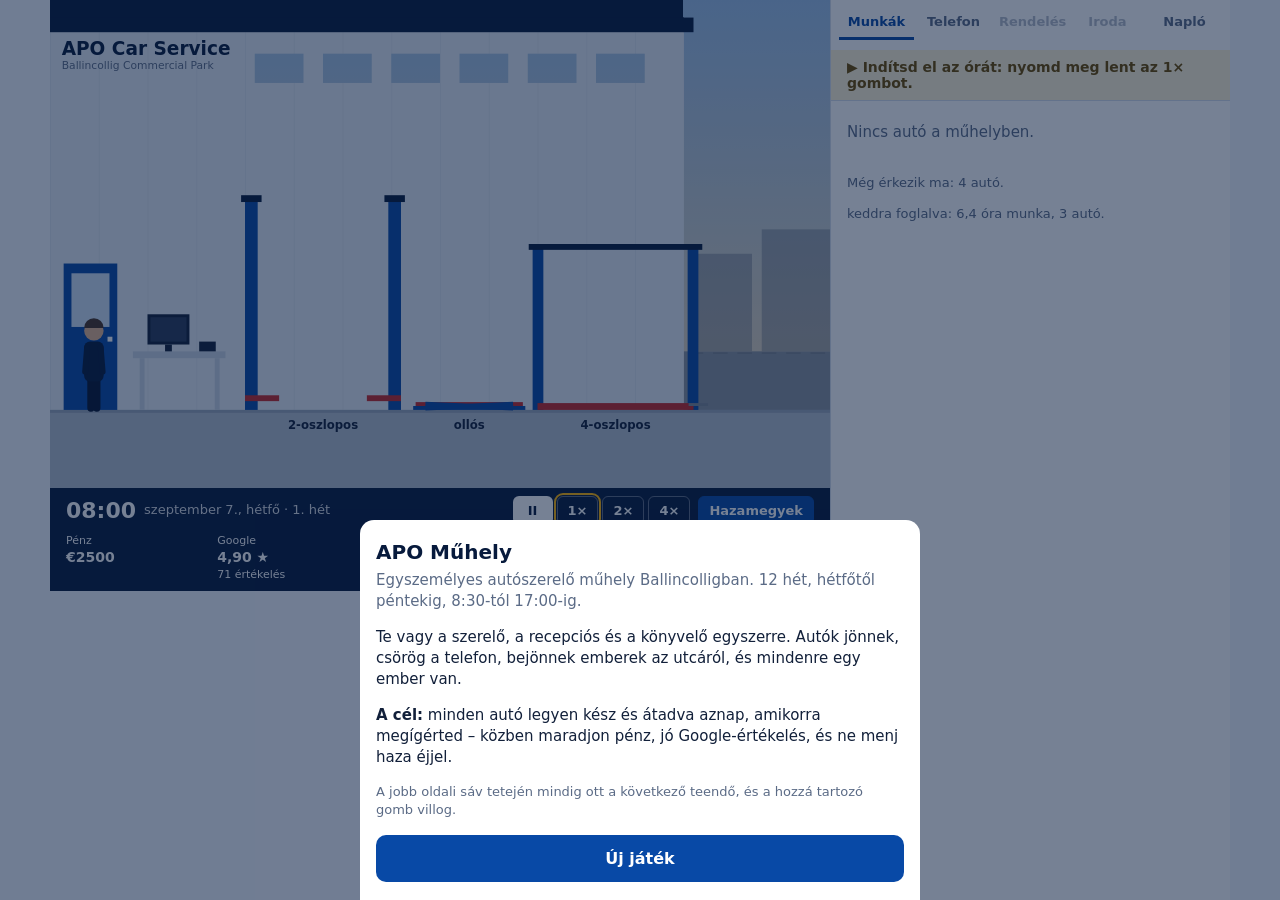
==== muhely-jatek/index.html @ 3ac17c2c "Add APO Műhely browser game" ====
<!doctype html>
<html lang="hu">
<head>
<meta charset="utf-8">
<meta name="viewport" content="width=device-width, initial-scale=1, viewport-fit=cover">
<title>APO Műhely</title>
<style>
/* Egy arculat a honlappal: sötétkék, kék, világos háttér. Szándékosan egyetlen (világos) téma. */
:root {
  --navy: #071a3c; --blue: #0849a6; --ink: #12203a; --paper: #f3f7fd;
  --card: #ffffff; --line: #d5deec; --muted: #5b6b86;
  --good: #1f7a4d; --warn: #b26a00; --bad: #b3261e;
  --font: system-ui, -apple-system, "Segoe UI", Roboto, sans-serif;
  color-scheme: light;
}
* { box-sizing: border-box; }
html, body { height: 100%; margin: 0; }
body { background: var(--paper); color: var(--ink); font: 15px/1.4 var(--font); }
#app { height: 100%; display: flex; flex-direction: column; max-width: 1180px; margin: 0 auto;
  padding-left: env(safe-area-inset-left, 0px); padding-right: env(safe-area-inset-right, 0px); }
#scene { width: 100%; aspect-ratio: 16 / 10; max-height: 42vh; display: block; background: var(--navy); }
#panel { flex: 1; min-height: 0; display: flex; flex-direction: column; background: var(--card); border-top: 1px solid var(--line); }
#tabs { display: flex; gap: 2px; padding: 6px 8px 0; overflow-x: auto; }
#tabs button { flex: 1; min-width: 72px; border: 0; background: transparent; padding: 8px 6px; font: 600 13px var(--font);
  color: var(--muted); border-bottom: 3px solid transparent; }
#tabs button[aria-selected="true"] { color: var(--blue); border-bottom-color: var(--blue); }
#tabs button:disabled { opacity: .45; }
#tabview { flex: 1; overflow-y: auto; padding: 10px 16px; }
.log-row { display: flex; gap: 10px; padding: 6px 0; border-bottom: 1px solid var(--line); font-size: 14px; }
.log-row time { font-variant-numeric: tabular-nums; color: var(--muted); min-width: 44px; }
.empty { color: var(--muted); padding: 16px 0; }
#hud { background: var(--navy); color: #fff; padding: 8px 16px calc(8px + env(safe-area-inset-bottom, 0px)); display: grid; gap: 8px; }
.hud-top { display: flex; align-items: center; gap: 8px; flex-wrap: wrap; }
.clock { font: 700 22px var(--font); font-variant-numeric: tabular-nums; }
.date { font-size: 13px; opacity: .85; flex: 1; min-width: 0; }
.speed { display: flex; gap: 4px; }
.speed button, .btn { border: 1px solid rgba(255,255,255,.35); background: transparent; color: #fff; border-radius: 6px;
  padding: 6px 10px; font: 600 13px var(--font); min-width: 40px; }
.speed button[aria-pressed="true"] { background: #fff; color: var(--navy); }
.btn.home { background: var(--blue); border-color: var(--blue); }
.bars { display: grid; grid-template-columns: repeat(5, minmax(0, 1fr)); gap: 8px; }
.bar { font-size: 11px; min-width: 0; }
.bar b { display: block; font-size: 14px; font-variant-numeric: tabular-nums; white-space: nowrap; }
.meter { height: 5px; background: rgba(255,255,255,.2); border-radius: 3px; margin-top: 3px; overflow: hidden; }
.meter i { display: block; height: 100%; background: #8fb6ff; }
.meter i.low { background: #ff8a80; }
button:focus-visible { outline: 2px solid #8fb6ff; outline-offset: 2px; }
/* Lapok */
.sheet-wrap { position: fixed; inset: 0; background: rgba(7,26,60,.55); display: flex; align-items: flex-end; justify-content: center; z-index: 20; }
.sheet { background: var(--card); width: 100%; max-width: 560px; max-height: 88vh; overflow-y: auto; border-radius: 14px 14px 0 0;
  padding: 18px 16px calc(18px + env(safe-area-inset-bottom, 0px)); }
.sheet h2 { margin: 0 0 4px; font-size: 20px; color: var(--navy); text-wrap: balance; }
.sheet .sub { color: var(--muted); margin: 0 0 12px; }
.sheet table { width: 100%; border-collapse: collapse; font-size: 14px; }
.sheet td { padding: 6px 0; border-bottom: 1px solid var(--line); }
.sheet td.n { text-align: right; font-variant-numeric: tabular-nums; white-space: nowrap; }
.up { color: var(--good); } .down { color: var(--bad); }
.actions { display: grid; gap: 8px; margin-top: 16px; }
.actions button { border: 0; border-radius: 10px; padding: 14px; font: 600 16px var(--font); background: var(--blue); color: #fff; }
.actions button.ghost { background: transparent; color: var(--blue); border: 1px solid var(--line); }
.note { font-size: 13px; color: var(--muted); margin-top: 10px; }
#tabs button { position: relative; }
.badge { display: inline-block; min-width: 18px; padding: 0 5px; margin-left: 4px; border-radius: 9px; background: var(--bad); color: #fff; font-size: 11px; line-height: 18px; }
.muted { color: var(--muted); font-size: 13px; }
.bad { color: var(--bad); } .good { color: var(--good); }
.worker-status { position: sticky; top: 0; z-index: 2; margin: -10px -16px 10px; padding: 9px 16px; font: 600 14px var(--font);
  background: #e8f0fb; color: var(--navy); border-bottom: 1px solid var(--line); }
.worker-status.coach { background: #fff4d6; color: #6b4a00; }
@keyframes pulse { 0%,100% { box-shadow: 0 0 0 0 rgba(255,183,3,.9); } 50% { box-shadow: 0 0 0 6px rgba(255,183,3,0); } }
.pulse { animation: pulse 1.2s infinite; outline: 2px solid #ffb703; outline-offset: 1px; }
@media (prefers-reduced-motion: reduce) { .pulse { animation: none; } }
.worker-status.bad { background: #fdecea; color: var(--bad); }
.worker-status.good { background: #e7f5ee; color: var(--good); }
.worker-status.warn { background: #fff4e0; color: var(--warn); }
.card { border: 1px solid var(--line); border-radius: 10px; padding: 10px 12px; margin-bottom: 10px; display: grid; gap: 4px; }
.card.focus { border-color: var(--blue); box-shadow: inset 4px 0 0 var(--blue); }
.card.sel { outline: 3px solid #ffb703; }
.card header { display: flex; align-items: center; gap: 8px; flex-wrap: wrap; }
.model { font-size: 13px; color: var(--muted); }
.job { font-weight: 700; display: flex; justify-content: space-between; gap: 8px; }
.price { font-weight: 600; color: var(--muted); white-space: nowrap; font-variant-numeric: tabular-nums; }
.who { font-size: 13px; color: var(--muted); }
.status { font-size: 13px; font-weight: 600; }
.prog { height: 6px; background: var(--line); border-radius: 3px; overflow: hidden; }
.prog i { display: block; height: 100%; background: var(--blue); transition: width .4s; }
.row-actions { display: flex; gap: 6px; margin-top: 4px; }
.lift-btn, .act { flex: 1; border: 1px solid var(--line); background: var(--paper); border-radius: 8px; padding: 8px 4px; font: 600 13px var(--font);
  color: var(--navy); display: grid; gap: 2px; }
.lift-btn small { font-weight: 400; color: var(--muted); font-size: 12px; }
.lift-btn:disabled { opacity: .45; }
.act.primary { background: var(--blue); color: #fff; border-color: var(--blue); }
.focus-note { margin: 2px 0 0; font-size: 13px; color: var(--blue); font-weight: 600; }
.plate { display: inline-flex; align-items: center; gap: 5px; background: #fff; border: 1px solid #222; border-radius: 3px; padding: 1px 6px 1px 0;
  font: 700 13px var(--font); color: #111; letter-spacing: .02em; }
.plate i { width: 7px; align-self: stretch; background: var(--blue); }
.msg { border: 1px solid var(--line); border-radius: 10px; padding: 10px 12px; margin-bottom: 10px; }
.msg.new { border-color: var(--blue); }
.msg.info { background: var(--paper); }
.msg header { display: flex; justify-content: space-between; gap: 8px; font-size: 13px; }
.msg header span { color: var(--muted); }
.msg p { margin: 6px 0; }
.msg-foot { display: flex; align-items: center; justify-content: space-between; gap: 8px; font-size: 13px; }
.msg-foot .act { flex: 0 0 auto; padding: 8px 14px; }
.log-row.good span { color: var(--good); } .log-row.bad span { color: var(--bad); }
#toasts { position: fixed; top: calc(8px + env(safe-area-inset-top, 0px)); left: 50%; transform: translateX(-50%); width: min(92vw, 480px);
  display: grid; gap: 6px; z-index: 30; pointer-events: none; }
.toast { background: var(--navy); color: #fff; border-radius: 10px; padding: 10px 14px; font-size: 14px; box-shadow: 0 6px 20px rgba(7,26,60,.25);
  transition: opacity .5s, transform .5s; }
.toast.good { border-left: 5px solid #4caf50; } .toast.bad { border-left: 5px solid #ff6b5b; }
.toast.out { opacity: 0; transform: translateY(-8px); }
.sheet h3 { margin: 16px 0 6px; font-size: 15px; color: var(--navy); }
.sheet blockquote { margin: 8px 0; padding: 8px 12px; background: var(--paper); border-left: 3px solid var(--blue); border-radius: 4px; }
.actions button small { display: block; font-weight: 400; font-size: 12px; opacity: .85; margin-top: 2px; }
.choice-label { font: 700 12px var(--font); text-transform: uppercase; letter-spacing: .06em; color: var(--muted); margin: 12px 0 6px; }
.seg { display: flex; gap: 6px; }
.seg button { flex: 1; border: 1px solid var(--line); background: #fff; border-radius: 10px; padding: 10px 6px; display: grid; gap: 2px; font: 14px var(--font); color: var(--ink); }
.seg button small { font-size: 11px; color: var(--muted); }
.seg button[aria-pressed="true"] { border-color: var(--blue); background: #e8f0fb; box-shadow: inset 0 0 0 1px var(--blue); }
.big-row { display: grid; grid-template-columns: 1fr 1fr; gap: 8px; margin: 6px 0; }
.big-row div { background: var(--paper); border-radius: 10px; padding: 10px; }
.big-row span { font-size: 12px; color: var(--muted); display: block; }
.big-row b { font-size: 22px; color: var(--navy); font-variant-numeric: tabular-nums; }
.stack { display: flex; height: 14px; border-radius: 7px; overflow: hidden; margin: 6px 0 4px; }
.stack i { display: block; height: 100%; }
.dot { display: inline-block; width: 10px; height: 10px; border-radius: 50%; margin-right: 8px; vertical-align: -1px; }
.reviews { padding-left: 18px; margin: 4px 0; font-size: 14px; }
.reviews b { color: #e0a100; }
#scene { cursor: pointer; }
@media (min-width: 760px) {
  #app { display: grid; grid-template-columns: 1fr 400px; grid-template-rows: auto 1fr; }
  #scene { grid-column: 1; grid-row: 1; max-height: none; }
  #hud { grid-column: 1; grid-row: 2; align-self: start; }
  #panel { grid-column: 2; grid-row: 1 / 3; border-top: 0; border-left: 1px solid var(--line); }
}
@media (prefers-reduced-motion: reduce) { * { transition: none !important; animation: none !important; } }
</style>
</head>
<body>
<div id="app">
  <canvas id="scene" aria-label="A műhely"></canvas>
  <section id="panel">
    <nav id="tabs" role="tablist"></nav>
    <div id="tabview"></div>
  </section>
  <footer id="hud">
    <div class="hud-top">
      <span class="clock" id="clock">08:00</span>
      <span class="date" id="date"></span>
      <span class="speed" id="speed"></span>
      <button class="btn home" id="home">Hazamegyek</button>
    </div>
    <div class="bars" id="bars"></div>
  </footer>
</div>
<div id="sheet-root"></div>
<div id="toasts" aria-live="polite"></div>
<script>(()=>{var I=(e,t=0)=>e*60+t,i={saveVersion:3,saveKey:"apo-muhely-mentes",seasonStart:"2026-09-07",seasonWeeks:12,holidays:["2026-01-01","2026-02-02","2026-03-17","2026-04-06","2026-05-04","2026-06-01","2026-08-03","2026-10-26","2026-12-25","2026-12-26"],day:{arrive:I(8),open:I(8,30),close:I(17),homeOnTime:I(17,15),familyLateFrom:I(17,30),forceHome:I(23,59)},speeds:[1,2,4],realMsPerGameMinute:1e3,start:{money:2500,ratingAvg:4.9,ratingCount:71,family:70,health:85,fatigue:20},weekly:{rent:650,living:450,chargeWeekday:5},bankruptBelow:-3e3,fatigue:{idlePerHour:3,workPerHour:8,restPerHour:2,sleepPerHour:9},family:{latePerHour:4,onTimeBonus:3,negativeMoneyPerDay:2},health:{tiredMorningAbove:80,tiredPenalty:5,recoverPerDay:2},sleep:{restUntil:I(23),hours:7,lateFrom:I(21),minHours:3},restDay:{fatigue:-30,family:4},labourRate:50,partsMarkup:1.3,pos:{door:90,office:260,lifts:[560,860,1160],gate:1420},walkPerMinute:450,yardSlots:6,minutes:{reply:3,phone:3,walkin:30,handover:10,callCustomer:4,lockNutTool:25,waitForKey:40},inquiry:{deadline:{sms:90,email:180,call:0,walkin:0},answerDelay:[10,60],accept:{base:.8,perEuroOverRate:.012,fix:.1,regular:.05,haggler:-.1},bookDays:3},requests:{symptomChance:.22,offSkillChance:.05,daysConstraintChance:.25,noOvernightChance:.15,bookAccept:.95},diag:{fee:25,minutes:30,approve:{regular:.9,new:.75,haggler:.6}},chat:{perCarChance:.55,replyMinutes:1,deadline:60,ignorePenalty:.5},payLater:{chance:.12,days:[1,4]},weakFix:{retryMinutes:60},call:{lostToSmsChance:.3,statusIgnoredPenalty:.5},walkin:{job:.6,question:.25,ignoredReviewChance:.3},parts:{preOrderedChance:.6,etaMin:30,etaMax:150,afternoonChance:.2,afternoon:[I(13,30),I(15)],extraEta:30},pickup:{earliestAfterReady:20,window:[I(15,30),I(17,30)],nextMorning:[I(8,40),I(10)],doorPatience:20},review:{chanceRegular:.1,chanceNew:.2,chanceBad:.5,late:1,doorWait:1,grumble:.5,overQuote:1,overQuoteRatio:1.15,haggler:.5},faults:{customerMult:{regular:.5,new:1.3,haggler:1.3},oldCarAge:15,oldCarMult:1.5,callAccept:.75,callGrumble:.15,comebackChance:.6,comebackDays:[5,10],rimDamageChance:.2,rimDamageCost:120},layers:{inquiries:2,calls:3,walkins:3,faults:5},initialBookings:[4,3,3,2],plan:{inquiriesBase:8,ratingFactor:{lowAvg:4,lowFactor:.2,highAvg:4.9,highFactor:1,max:1.1},inquiryChannels:[["sms",45],["email",35],["call",20]],extraCalls:[3,6],walkins:[0,2]}};var J=[{id:"lockNut",jobs:["fek","lengokar","futomuallitas"],chance:.1,at:0,kind:"lockNut",title:"Nincs meg a ker\xE9kcsavarz\xE1r kulcsa",text:"Az egyik ker\xE9ken z\xE1rcsavar van, a kulcs nincs az aut\xF3ban."},{id:"caliper",jobs:["fek"],chance:.15,at:.4,extra:40,parts:90,title:"Beragadt f\xE9knyereg",text:"Az egyik els\u0151 f\xE9knyereg beragadt, a dugatty\xFA nem megy vissza."},{id:"brakePipe",jobs:["fek","lengokar"],chance:.1,at:.5,extra:60,parts:25,title:"Rozsd\xE1s f\xE9kcs\u0151",text:"A h\xE1ts\xF3 f\xE9kcs\u0151 annyira rozsd\xE1s, hogy nem mern\xE9d \xEDgy visszaadni."},{id:"snappedBolt",jobs:["kipufogo","lengokar","futomuallitas"],chance:.12,at:.3,extra:[30,90],parts:0,sparks:!0,title:"Let\xF6rt egy rozsd\xE1s csavar",text:"Kiszedni csak meleg\xEDt\xE9ssel \xE9s f\xFAr\xE1ssal lehet."},{id:"thermostat",jobs:["vezerles"],chance:.25,at:.5,extra:40,parts:45,title:"Sziv\xE1rg\xF3 termoszt\xE1th\xE1z",text:"Ha m\xE1r sz\xE9t van szedve, l\xE1tszik, hogy a termoszt\xE1th\xE1z is ereszt."},{id:"glowPlug",jobs:["vezerles","kuplung"],fuel:"d\xEDzel",chance:.08,at:.6,extra:[60,120],parts:30,sparks:!0,title:"Belet\xF6rt izz\xEDt\xF3gyertya",text:"Az egyik izz\xEDt\xF3gyertya belet\xF6rt a hengerfejbe."},{id:"cvBoot",jobs:["szerviz","nct"],chance:.12,at:.6,extra:50,parts:35,title:"Szakadt f\xE9ltengely-gumiharang",text:"Az egyik f\xE9ltengely-gumiharang szakadt, sz\xF3rja a zs\xEDrt. NCT-n ezzel megbukik."}];var De=["Se\xE1n","Mary","P\xE1draig","Siobh\xE1n","John","Aoife","Michael","Niamh","Declan","Gr\xE1inne","Tom","Catherine","D\xF3nal","Br\xEDd","Kevin","Ann","Liam","Eileen","Barry","Clodagh","Ger","Noreen","Fergal","\xC1ine"],He=["Murphy","O'Sullivan","Walsh","McCarthy","O'Brien","Byrne","Ryan","O'Connor","O'Neill","Kelly","Lynch","Daly","Buckley","Crowley","Twomey","Desmond","Cronin","Kiely","Hegarty","O'Leary"],wt=[["regular",35],["new",45],["haggler",20]],ze={regular:"T\xF6rzs\xFCgyf\xE9l",new:"\xDAj \xFCgyf\xE9l",haggler:"\xDAj \xFCgyf\xE9l, alkudozik"},$t=["Szia! ","Szia, ","Hell\xF3! ",""],xt=["Mikor tudn\xE1d megn\xE9zni?","Lenne id\u0151d r\xE1 a h\xE9ten?","Mennyi lenne?","K\xF6szi!"],Mt=["Csak egy gyors k\xE9rd\xE9s\u2026","R\xE1n\xE9zn\xE9l most gyorsan?","Bocs, hogy \xEDgy beesek, de\u2026"],St=[["inquiry",40],["status",30],["sales",30]],Tt={inquiry:"\xDAj \xFCgyf\xE9l telefon\xE1l, munk\xE1t k\xE9rne.",status:"Egy \xFCgyf\xE9l k\xE9rdezi, k\xE9sz van-e m\xE1r az aut\xF3ja.",sales:"Valaki \xFCzleti aj\xE1nlattal h\xEDv (biztos\xEDt\xE1s, rekl\xE1m)."},qe={5:["Korrekt \xE1r, mindent elmagyar\xE1zott. Csak aj\xE1nlani tudom.","Gyors, \u0151szinte, megb\xEDzhat\xF3. \xC9vek \xF3ta ide hordom az aut\xF3t.","Pontosan \xFAgy lett, ahogy megbesz\xE9lt\xFCk."],4:["J\xF3 munka, csak egy kicsit tov\xE1bb tartott.","Rendben volt, \xE1r is korrekt.","Megcsin\xE1lta, de v\xE1rnom kellett az ajt\xF3ban."],3:["Megcsin\xE1lta, de nem ez volt a megbesz\xE9lt id\u0151.","\xC1tlagos \xE9lm\xE9ny.","Dr\xE1g\xE1bb lett, mint gondoltam."],2:["Este hatkor m\xE9g mindig nem volt k\xE9sz az aut\xF3m.","Senki nem vette fel a telefont.","T\xF6bbet fizettem, mint amit mondtak."],1:["Bementem, \xE9s senki nem foglalkozott velem.","Nem aj\xE1nlom.","Ott hagyta az aut\xF3mat, \xE9s nem sz\xF3lt."]};function Ct(e){return{s:e>>>0}}function V(e){e.s=e.s+1831565813>>>0;let t=e.s;return t=Math.imul(t^t>>>15,t|1),t^=t+Math.imul(t^t>>>7,t|61),((t^t>>>14)>>>0)/4294967296}var z=(e,t,a)=>t+Math.floor(V(e)*(a-t+1)),b=(e,t)=>V(e)<t;function R(e,t){let a=t.reduce((o,[,l])=>o+l,0),n=V(e)*a;for(let[o,l]of t)if((n-=l)<0)return o;return t[t.length-1][0]}var It=(e,t)=>({sum:Math.round(e*t*100)/100,count:t}),oe=e=>e.count?e.sum/e.count:0;function Ke(e,t){let a=Math.max(1,Math.min(5,Math.round(t)));return e.sum+=a,e.count+=1,a}var N={szerviz:{name:"Szerviz",invoice:"Engine oil, oil filter, air filter, cabin filter replacement; service reset; test drive",base:80,billed:1.5,lifts:[1.15,1,1.3],parts:[70,140],area:"szerviz",weight:30,asks:["Lefoglaln\xE1m szervizre","Esed\xE9kes a szerviz","Kellene egy olajcsere meg sz\u0171r\u0151k"]},fek:{name:"F\xE9k el\xF6l (bet\xE9t + t\xE1rcsa)",invoice:"Front brake pads and discs replacement; test drive",base:65,billed:1.2,lifts:[1,1,1.7],parts:[90,170],area:"fek",weight:18,asks:["Els\u0151 f\xE9kbet\xE9t \xE9s t\xE1rcsa csere kellene","Az NCT-n azt \xEDrt\xE1k, cser\xE9lni kell az els\u0151 f\xE9ket","M\xFAltkor mondtad, hogy j\xF6n az els\u0151 f\xE9k"]},lengokar:{name:"Leng\u0151kar / g\xF6mbfej",invoice:"Front lower control arm replacement; test drive",base:70,billed:1.3,lifts:[1,1.2,1.8],parts:[60,130],area:"futomu",weight:10,asks:["Az NCT-n ki\xEDrt\xE1k a bal els\u0151 g\xF6mbfejet","G\xF6mbfej csere kellene, az NCT-n ki\xEDrt\xE1k","M\xFAltkor mondtad, hogy kotyog a leng\u0151kar"]},vezerles:{name:"Vez\xE9rl\xE9s + v\xEDzpumpa",invoice:"Timing belt kit and water pump replacement; coolant; test drive",base:190,billed:3.5,lifts:[1.05,1,1.5],parts:[180,320],area:"vezerles",weight:7,asks:["Esed\xE9kes a vez\xE9rl\xE9s csere","A szervizf\xFCzet szerint most kell a vez\xE9rm\u0171sz\xEDj","Vez\xE9rl\xE9s csere kellene"]},kuplung:{name:"Kuplung",invoice:"Clutch kit replacement; test drive",base:240,billed:4.5,lifts:[1,1.5,2],parts:[220,420],area:"kuplung",weight:5,asks:["Cs\xFAszik a kuplung","Nehezen megy be a sebess\xE9g, \xE9s magasan fog a kuplung","Szaga van a kuplungnak emelked\u0151n"]},kipufogo:{name:"Kipufog\xF3",invoice:"Exhaust rear section replacement",base:50,billed:1,lifts:[1,1.6,1.4],parts:[60,150],area:"kipufogo",weight:7,asks:["Leesett a kipufog\xF3 h\xE1ts\xF3 dobja","Elrohadt a h\xE1ts\xF3 kipufog\xF3dob, cser\xE9lni kellene","Kipufog\xF3dob csere kellene"]},klima:{name:"Kl\xEDmaszerviz",invoice:"Air conditioning service and recharge",base:40,billed:.8,lifts:[1,1,1],parts:[15,30],area:"klima",weight:8,asks:["Kl\xEDmat\xF6lt\xE9s kellene","Kl\xEDmaszervizre j\xF6nn\xE9k","Kl\xEDma t\xF6lt\xE9s \xE9s fert\u0151tlen\xEDt\xE9s kellene"]},nct:{name:"NCT el\u0151tti \xE1tn\xE9z\xE9s",invoice:"Pre-NCT inspection",base:35,billed:.6,lifts:[1,1,1.2],parts:[0,0],area:"szerviz",weight:8,asks:["J\xF6v\u0151 h\xE9ten NCT, megn\xE9zn\xE9d el\u0151tte?","NCT el\u0151tt \xE1t kellene n\xE9zni","Megbuktam az NCT-n, megn\xE9zn\xE9d?"]},futomuallitas:{name:"Fut\xF3m\u0171\xE1ll\xEDt\xE1s",invoice:"Four wheel alignment",base:60,billed:1,lifts:[null,null,1],parts:[0,0],area:"futomuallitas",weight:4,asks:["Fut\xF3m\u0171\xE1ll\xEDt\xE1s kellene, \xFAj gumik vannak rajta","Fut\xF3m\u0171\xE1ll\xEDt\xE1st k\xE9rn\xE9k","\xDAj gumik ut\xE1n fut\xF3m\u0171\xE1ll\xEDt\xE1s kellene"]},stabpalca:{name:"Stabiliz\xE1tor-p\xE1lca",invoice:"Front anti-roll bar link replacement",base:30,billed:.6,lifts:[1,1,1.5],parts:[25,55],area:"futomu",weight:0,asks:[]},hovedo:{name:"Laza h\u0151v\xE9d\u0151 lemez r\xF6gz\xEDt\xE9se",invoice:"Exhaust heat shield secured",base:20,billed:.4,lifts:[1,1.4,1.3],parts:[0,0],area:"kipufogo",weight:0,asks:[]},klimaszivargas:{name:"Kl\xEDma sziv\xE1rg\xE1skeres\xE9s \xE9s jav\xEDt\xE1s",invoice:"A/C leak test (nitrogen), O-ring/valve replacement, recharge",base:90,billed:1.6,lifts:[1,1,1],parts:[30,90],area:"klima",weight:0,asks:[]},autovillamos:{name:"Aut\xF3villamoss\xE1gi hiba",invoice:"Electrical fault diagnosis and repair",base:90,billed:1.5,lifts:[1,1,1],parts:[40,160],area:"autovillamossag",weight:0,diagnostic:!0,asks:["Elromlott az elektromos ablakemel\u0151, meg tudod csin\xE1lni?","Nem mutatja j\xF3l az \xFCzemanyagszintet, r\xE1n\xE9zn\xE9l?","Nem m\u0171k\xF6dik a k\xF6zponti z\xE1r"]},dpf:{name:"DPF / EGR hiba",invoice:"DPF/EGR fault diagnosis, forced regeneration, sensor replacement",base:100,billed:1.5,lifts:[1,1.1,1.3],parts:[60,260],area:"utokezeles",weight:0,diagnostic:!0,asks:[]}};var W=[{id:0,name:"2-oszlopos",short:"2-oszl.",setup:12},{id:1,name:"R\xF6vid oll\xF3s",short:"Oll\xF3s",setup:6},{id:2,name:"4-oszlopos",short:"4-oszl.",setup:8}],we=4,jt=15,At={szerviz:9,fek:9,futomu:9,vezerles:9,kuplung:9,futomuallitas:9,klima:6,hibridEV:6,kipufogo:5,autovillamossag:2,utokezeles:2};var Lt=[{name:"Hyundai Tucson",weight:43,years:[2012,2025],body:"suv",fuels:[["d\xEDzel",5],["benzin",2],["hibrid",3]],mult:1.05},{name:"Toyota Yaris Cross",weight:25,years:[2021,2025],body:"suv",fuels:[["hibrid",1]],mult:.95},{name:"Skoda Octavia",weight:40,years:[2009,2025],body:"sedan",fuels:[["d\xEDzel",6],["benzin",4]],mult:1},{name:"Kia Sportage",weight:30,years:[2011,2025],body:"suv",fuels:[["d\xEDzel",5],["hibrid",3],["benzin",2]],mult:1.05},{name:"Toyota RAV4",weight:25,years:[2010,2025],body:"suv",fuels:[["hibrid",6],["benzin",2],["d\xEDzel",2]],mult:1.05},{name:"Toyota Corolla",weight:30,years:[2008,2025],body:"hatch",fuels:[["hibrid",5],["benzin",4],["d\xEDzel",1]],mult:.95},{name:"Skoda Kodiaq",weight:20,years:[2017,2025],body:"suv",fuels:[["d\xEDzel",7],["benzin",3]],mult:1.15},{name:"Hyundai Kona",weight:18,years:[2018,2025],body:"suv",fuels:[["benzin",4],["hibrid",2],["EV",4]],mult:1},{name:"Volkswagen Tiguan",weight:22,years:[2009,2025],body:"suv",fuels:[["d\xEDzel",7],["benzin",3]],mult:1.1},{name:"Volkswagen Golf",weight:40,years:[2008,2025],body:"hatch",fuels:[["d\xEDzel",6],["benzin",4]],mult:1},{name:"Toyota C-HR",weight:15,years:[2017,2025],body:"suv",fuels:[["hibrid",1]],mult:1},{name:"Volkswagen ID.4",weight:10,years:[2021,2025],body:"suv",fuels:[["EV",1]],mult:1.05},{name:"Toyota Yaris",weight:25,years:[2008,2025],body:"hatch",fuels:[["benzin",5],["hibrid",5]],mult:.85},{name:"Dacia Sandero",weight:12,years:[2013,2025],body:"hatch",fuels:[["benzin",7],["d\xEDzel",3]],mult:.9},{name:"Tesla Model 3",weight:10,years:[2019,2025],body:"sedan",fuels:[["EV",1]],mult:1},{name:"Peugeot 3008",weight:12,years:[2010,2025],body:"suv",fuels:[["d\xEDzel",7],["benzin",3]],mult:1.1},{name:"Volkswagen Polo",weight:15,years:[2009,2025],body:"hatch",fuels:[["benzin",6],["d\xEDzel",4]],mult:.9},{name:"Nissan Qashqai",weight:30,years:[2008,2025],body:"suv",fuels:[["d\xEDzel",7],["benzin",3]],mult:1.05},{name:"Ford Focus",weight:30,years:[2008,2024],body:"hatch",fuels:[["d\xEDzel",6],["benzin",4]],mult:1},{name:"Ford Fiesta",weight:18,years:[2008,2022],body:"hatch",fuels:[["benzin",8],["d\xEDzel",2]],mult:.9},{name:"Toyota Avensis",weight:15,years:[2008,2018],body:"sedan",fuels:[["d\xEDzel",6],["benzin",4]],mult:1},{name:"Volkswagen Passat",weight:18,years:[2008,2023],body:"sedan",fuels:[["d\xEDzel",9],["benzin",1]],mult:1.05},{name:"Skoda Superb",weight:10,years:[2009,2025],body:"sedan",fuels:[["d\xEDzel",8],["benzin",2]],mult:1.05},{name:"BMW 5-\xF6s",weight:8,years:[2010,2025],body:"sedan",fuels:[["d\xEDzel",7],["benzin",3]],mult:1.25},{name:"Audi A4",weight:10,years:[2008,2024],body:"sedan",fuels:[["d\xEDzel",8],["benzin",2]],mult:1.2},{name:"Kia Niro",weight:10,years:[2017,2025],body:"suv",fuels:[["hibrid",6],["EV",4]],mult:1},{name:"Ford Transit",weight:12,years:[2008,2024],body:"van",fuels:[["d\xEDzel",1]],mult:1.2,heavy:!0}],Et=[["C",85],["D",6],["KY",4],["L",3],["W",2]],Pt=["#c9ced6","#1f2a3d","#f2f2f2","#8a1c1c","#2d5aa0","#5b6470","#7a8a6a","#b8862b"];var Rt=[{id:"zorog",texts:["Z\xF6r\xF6g el\xF6l az egyik oldalon","Kopog el\xF6l, ha k\xE1ty\xFAba megyek","Kotyog valami el\xF6l, f\u0151leg lassan"],candidates:[["stabpalca",4],["lengokar",4],["hovedo",2]],worse:["lengokar"]},{id:"fekzaj",texts:["Csikorog f\xE9kez\xE9skor","Rezeg a korm\xE1ny f\xE9kez\xE9skor","Furcsa hangot ad, ha f\xE9kezek"],candidates:[["fek",7],["hovedo",2],["stabpalca",1]],worse:["fek"]},{id:"huz",texts:["H\xFAz jobbra az aut\xF3","Ferde a korm\xE1ny egyenesben","Egyik oldalon kopik a gumi"],candidates:[["futomuallitas",5],["lengokar",3],["fek",2]],worse:["lengokar","fek"]},{id:"klima",texts:["Nem h\u0171t a kl\xEDma","Gyeng\xE9n f\xFAj hideget a kl\xEDma","Tavaly t\xF6lt\xF6tt\xE9k a kl\xEDm\xE1t, m\xE1r megint nem h\u0171t"],candidates:[["klima",5],["klimaszivargas",5]],worse:["klimaszivargas"]},{id:"kipufogo",texts:["Hangos lett a kipufog\xF3","D\xFCb\xF6r\xF6g h\xE1tul alul","Z\xF6r\xF6g alul, ha g\xE1zt adok"],candidates:[["kipufogo",6],["hovedo",4]],worse:["kipufogo"]},{id:"lampa",texts:["Kigyulladt a motorl\xE1mpa","\xC9g a s\xE1rga l\xE1mpa a m\u0171szerfalon, \xE9s n\xE9ha elmegy az ereje","Megint \xE9g a motorl\xE1mpa"],candidates:[["autovillamos",5],["dpf",4],["szerviz",1]],worse:["dpf","autovillamos"]}],Be={days:e=>`Csak ${e} j\xF3, a t\xF6bbi napon dolgozom.`,noOvernight:"\xC9jszak\xE1ra nem tudom otthagyni, aznap kellene."},Nt={readyQ:{text:["K\xE9sz van m\xE1r az aut\xF3?","Van valami h\xEDr az aut\xF3r\xF3l?","Mikorra lesz k\xE9sz?"],reply:!0},owe:{text:["Mennyivel tartozom? Mikor mehetek \xE9rte?","Mennyi lesz \xF6sszesen \xC1F\xC1-val?","K\xE1rty\xE1val vagy k\xE9szp\xE9nzzel fizessek?"],reply:!0},eta:{text:["F\xE9l \xF3ra \xE9s ott vagyok \xE9rte.","Egy \xF3ra m\xFAlva megyek az aut\xF3\xE9rt.","\xDAton vagyok, 20 perc."],reply:!1},key:{text:["A kulcs a h\xE1ts\xF3 ker\xE9kre t\xE9ve.","Letettem az aut\xF3t, a kulcs a vezet\u0151 oldali ker\xE9ken.","Ott hagytam az aut\xF3t, a kulcsot bedobtam a postal\xE1d\xE1ba."],reply:!1},move:{text:["Bocs, k\xF6zbej\xF6tt valami, mehetne egy nappal k\xE9s\u0151bb?","M\xE9gsem j\xF3 a nap, \xE1ttehetn\xE9nk?","Dolgozom aznap, j\xF3 lenne egy m\xE1sik nap?"],reply:!0}};var va=864e5,za=["vas\xE1rnap","h\xE9tf\u0151","kedd","szerda","cs\xFCt\xF6rt\xF6k","p\xE9ntek","szombat"],wa=["janu\xE1r","febru\xE1r","m\xE1rcius","\xE1prilis","m\xE1jus","j\xFAnius","j\xFAlius","augusztus","szeptember","okt\xF3ber","november","december"],$a=Date.parse(i.seasonStart+"T12:00:00Z"),G=()=>i.seasonWeeks*7;function Q(e){let t=new Date($a+e*va);return{iso:t.toISOString().slice(0,10),weekday:t.getUTCDay(),month:t.getUTCMonth(),date:t.getUTCDate()}}var xa=e=>i.holidays.includes(Q(e).iso);function X(e){let{weekday:t}=Q(e);return t>=1&&t<=5&&!xa(e)}function F(e){let t=Q(e);return`${wa[t.month]} ${t.date}., ${za[t.weekday]}`}var Ve=e=>Math.floor(e/7)+1;function T(e){let t=Math.floor(e);return`${String(Math.floor(t/60)).padStart(2,"0")}:${String(t%60).padStart(2,"0")}`}var Ma=2026,C=(e,t)=>t[Math.floor(V(e)*t.length)],q=(e,t=e.minute)=>e.dayIndex*1440+t,Sa=e=>Math.max(1,Math.min(5,Math.round(e))),_e=e=>2.5-.15*e,Ft=e=>_e(e)/_e(9),Ta=e=>e.fatigue>70?1.25:1;function h(e,t,a=""){e.day.log.push({minute:Math.floor(e.minute),text:t,tone:a})}function Ca(e,t){let a=String(t%100).padStart(2,"0"),n=t>=2013?a+(b(e,.6)?"1":"2"):a,o=R(e,Et);return`${n}-${o}-${z(e,1,o==="C"?19999:9999)}`}function le(e,t={}){let{rng:a}=e,n=R(a,Lt.map(p=>[p,p.weight])),o=z(a,n.years[0],n.years[1]),l=R(a,n.fuels),r=t.type||R(a,wt),s=t.jobKey||R(a,Object.entries(N).map(([p,y])=>[p,y.weight])),u=N[s],c=u.parts[1]>0?Math.round(z(a,u.parts[0],u.parts[1])):0;return{id:e.nextId++,reg:Ca(a,o),model:n.name,year:o,fuel:l,body:n.body,heavy:!!n.heavy,mult:n.mult,color:C(a,Pt),customer:{name:`${C(a,De)} ${C(a,He)}`,type:r},jobKey:s,job:{name:u.name,base:u.base,billed:u.billed,lifts:u.lifts,area:u.area,invoice:u.invoice,diagnostic:!!u.diagnostic},partsCost:c,priceType:"fix",quoteLabour:0,quoteParts:0,quoteTotal:0,symptom:null,guessKey:null,diagnosed:!0,diagLeft:0,approved:!0,notFixed:!1,location:"booked",liftId:null,slot:null,phase:"waiting",frac:0,setupLeft:0,lowerLeft:0,extraLeft:0,partsEta:null,partsArrived:c===0,extraPartsEta:null,extraPartsCost:0,extraPartsBilled:0,extraBilledHours:0,faults:null,blockedUntil:null,dueDay:null,readyAt:null,pickupAt:null,atDoor:!1,doorSince:null,penalty:r==="haggler"?i.review.haggler:0,bonus:0,flags:{},fx:null}}var Ot=e=>Ma-e.year;function ie(e){let t=Math.round(e.job.billed*i.labourRate),a=Math.round(e.partsCost*i.partsMarkup);return{labour:t,parts:a,total:t+a}}function Ia(e){let t=N[e],a=Math.round(t.billed*i.labourRate),n=Math.round((t.parts[0]+t.parts[1])/2*i.partsMarkup);return{labour:a,parts:n,total:a+n,name:t.name}}function $e(e,t){return t==="diag"?{labour:i.diag.fee,parts:0,total:i.diag.fee}:e.symptom?Ia(e.guessKey):ie(e)}function me(e,t){return e.heavy&&t!==2?"Neh\xE9z aut\xF3, csak a 4-oszlopos b\xEDrja.":e.job.lifts[t]==null?"Ezen az emel\u0151n ez a munka nem v\xE9gezhet\u0151.":""}function Dt(e,t,a){let n=t.job.lifts[a];if(n==null)return null;let o=e.skills[t.job.area]??9;return t.job.base*n*t.mult*Ft(o)*Ta(e)}function Je(e,t,a){let n=Dt(e,t,a);return n==null?null:Math.round(W[a].setup+n*(1-t.frac)+t.extraLeft+we)}function Y(e,t,a=!1){let n=[],o=a?e.dayIndex:e.dayIndex+1;for(;n.length<t&&o<G();)X(o)&&n.push(o),o++;return n}function xe(e,t){return[...e.bookings[t]||[],...e.cars.filter(n=>n.dueDay===t&&!["ready","done"].includes(n.phase)),...e.arrivals.filter(n=>n.dueDay===t)].reduce((n,o)=>n+Math.max(o.job.billed,o.job.base/60)*(1-(o.frac||0)),0)}function Ht(e){let t=0;for(let a of i.initialBookings){for(;!X(t);)t++;for(let n=0;n<a;n++){let o=le(e,{type:b(e.rng,.7)?"regular":void 0});Ue(e,o,t,b(e.rng,.6)?"fix":"from")}t++}}function Ue(e,t,a,n){var l;let o=$e(t,n);t.priceType=n,t.quoteLabour=o.labour,t.quoteParts=o.parts,t.quoteTotal=o.total,n==="diag"&&(t.approved=!1),t.dueDay=a,t.location="booked",((l=e.bookings)[a]||(l[a]=[])).push(t)}function qt(e){let t=new Set(e.cars.filter(a=>a.location==="yard").map(a=>a.slot));for(let a=0;a<12;a++)if(!t.has(a))return a;return 11}function ja(e,t){if(t.location="yard",t.slot=qt(e),e.cars.push(t),t.symptom&&!t.diagnosed){let a=e.skills[t.job.area]??9;t.diagLeft=Math.round(i.diag.minutes*Ft(a))}else t.partsCost>0&&!t.partsArrived&&t.partsEta==null&&(t.dueDay!==e.dayIndex||!b(e.rng,i.parts.preOrderedChance)?Qe(e,t):(t.partsArrived=!0,e.money-=t.partsCost,e.day.expenses+=t.partsCost));h(e,`Megj\xF6tt: ${t.reg} ${t.model} \u2013 ${pe(t)}`)}var pe=e=>e.symptom&&!e.diagnosed?`T\xFCnet: ${e.symptom}`:e.job.name;function Qe(e,t){let a=i.parts;t.partsEta=b(e.rng,a.afternoonChance)?Math.max(e.minute+a.etaMin,z(e.rng,a.afternoon[0],a.afternoon[1])):e.minute+z(e.rng,a.etaMin,a.etaMax)}function Kt(e){e.workdayNo+=1;let{day:t}=i;e.worker.x=i.pos.door,e.worker.interrupts=[];let a=e.bookings[e.dayIndex]||[];delete e.bookings[e.dayIndex];for(let l of a)l.arriveAt=z(e.rng,t.arrive,t.open),e.arrivals.push(l);e.workdayNo>=i.layers.inquiries&&Ba(e,a);for(let l of e.cars)l.phase==="ready"&&!l.atDoor&&(l.pickupAt=z(e.rng,i.pickup.nextMorning[0],i.pickup.nextMorning[1]));let n=i.layers,o=[];e.workdayNo===1&&o.push(["Els\u0151 nap","Ma reggel 4 aut\xF3 j\xF6n, 8:30-ig be\xE1llnak az udvarra. 1. Ha be\xE1llt egy aut\xF3, a k\xE1rty\xE1j\xE1n koppints egy emel\u0151re \u2013 a szerel\u0151 neki\xE1ll. 2. H\xE1rom emel\u0151d van, mindh\xE1rom aut\xF3t feltehetsz. 3. Ha k\xE9sz egy aut\xF3, d\xE9lut\xE1n j\xF6n \xE9rte a gazd\xE1ja: add \xE1t, \xE9s fizet. 4. Ha minden k\xE9sz, 17:00 ut\xE1n menj haza. Az \xF3ra most indul."]),e.workdayNo===n.inquiries&&o.push(["Megkeres\xE9sek","Mostant\xF3l SMS-ben \xE9s e-mailben j\xF6nnek az \xFAj munk\xE1k. Ha nem v\xE1laszolsz id\u0151ben, m\xE1shov\xE1 viszik az aut\xF3t. A v\xE1lasz az irod\xE1ban p\xE1r perc: k\xF6zben az emel\u0151n \xE1ll\xF3 aut\xF3 v\xE1r."]),e.workdayNo===n.calls&&o.push(["Telefon \xE9s ajt\xF3","Munka k\xF6zben is cs\xF6r\xF6g a telefon, \xE9s bej\xF6nnek emberek az utc\xE1r\xF3l. Ha felveszed vagy odam\xE9sz, megszakad a munka. Ha nem, elmehet egy j\xF3 munka, vagy j\xF6n egy rossz \xE9rt\xE9kel\xE9s."]),e.workdayNo===n.faults&&o.push(["Rejtett hib\xE1k","Sz\xE9tszed\xE9s ut\xE1n der\xFCl ki, ami el\u0151tte nem l\xE1tszott: beragadt nyereg, rozsd\xE1s f\xE9kcs\u0151, let\xF6rt csavar. Mindig d\xF6ntened kell: felh\xEDvod az \xFCgyfelet, ingyen megcsin\xE1lod, vagy hagyod."]);for(let[l,r]of o)e.pending.push({id:e.nextId++,type:"intro",title:l,text:r})}function Bt(e,t){let a=i.layers;if(t.type==="sms"||t.type==="email")e.workdayNo>=a.inquiries&&ce(e,t.type);else if(t.type==="call"){if(e.workdayNo>=a.calls){let n=t.kind==="inquiry"?"inquiry":R(e.rng,St);e.pending.push({id:e.nextId++,type:"call",kind:n,text:Tt[n]})}}else t.type==="walkin"&&e.workdayNo>=a.walkins&&(e.pending.push({id:e.nextId++,type:"walkin",text:C(e.rng,Mt),name:`${C(e.rng,De)} ${C(e.rng,He)}`}),e.doorVisitor=!0)}var Aa=["vas\xE1rnap","h\xE9tf\u0151n","kedden","szerd\xE1n","cs\xFCt\xF6rt\xF6k\xF6n","p\xE9nteken","szombaton"];function La(e,t,a,n,o){let l=a==="email"?"J\xF3 napot! ":C(e.rng,$t),r=/[.?!]$/.test(n)?"":".";return`${l}${t.model} ${t.year}, ${t.reg}. ${n}${r}${o?" "+o:""} ${C(e.rng,xt)}`}function Ea(e){let t=i.requests,a=V(e.rng);if(a<t.offSkillChance)return{car:le(e,{jobKey:"autovillamos"}),kind:"exact",ask:C(e.rng,N.autovillamos.asks)};if(a<t.offSkillChance+t.symptomChance){let o=C(e.rng,Rt),l=le(e,{jobKey:o.candidates[0][0]}),r=(l.customer.type!=="regular"?1.4:1)*(Ot(l)>i.faults.oldCarAge?1.4:1),s=R(e.rng,o.candidates.map(([c,p])=>[c,o.worse.includes(c)?p*r:p])),u=le(e,{jobKey:s,type:l.customer.type});return Object.assign(u,{model:l.model,year:l.year,reg:l.reg,fuel:l.fuel,body:l.body,heavy:l.heavy,mult:l.mult,color:l.color,customer:l.customer}),u.symptom=C(e.rng,o.texts),u.candidates=o.candidates.map(([c])=>N[c].name),u.candidateAreas=o.candidates.map(([c])=>N[c].area),u.guessKey=[...o.candidates].sort((c,p)=>p[1]-c[1])[0][0],u.diagnosed=!1,u.partsArrived=u.partsCost===0,{car:u,kind:"symptom",ask:u.symptom}}let n=le(e);return{car:n,kind:"exact",ask:C(e.rng,N[n.jobKey].asks)}}function ce(e,t,a={}){let{car:n,kind:o,ask:l}=Ea(e),r=i.requests,s=null,u="";if(b(e.rng,r.daysConstraintChance)){let p=z(e.rng,1,5),y=b(e.rng,.5)?p%5+1:null;s=y?[p,y].sort():[p],u=Be.days(s.map(S=>Aa[S]).join(" vagy "))}else b(e.rng,r.noOvernightChance)&&(n.flags.noOvernight=!0,u=Be.noOvernight);let c={id:e.nextId++,channel:t,minute:e.minute,day:e.dayIndex,from:n.customer.name,text:La(e,n,t,l,u),car:n,kind:o,days:s,deadline:a.deadline??e.minute+(i.inquiry.deadline[t]||15),status:"new",allowToday:!!a.allowToday};return e.inbox.push(c),a.open&&(e.openInquiry=c.id),c}function Xe(e,t){let a=Y(e,10,t.allowToday);return(t.days?a.filter(o=>t.days.includes(Q(o).weekday)):a).slice(0,i.inquiry.bookDays)}function ge(e,t){if(t==="book")return i.requests.bookAccept;let a=i.inquiry.accept,n=a.base-Math.max(0,i.labourRate-50)*a.perEuroOverRate;return(t==="fix"||t==="diag")&&(n+=a.fix),e.customer.type==="regular"&&(n+=a.regular),e.customer.type==="haggler"&&(n+=a.haggler),Math.max(.05,Math.min(.95,n))}function Me(e,t,a){let n=e.inbox.find(r=>r.id===t);if(!n||n.status!=="new")return;e.openInquiry=null;let o=n.channel==="walkin"||n.channel==="call";if(o||_(e,{kind:"office",x:i.pos.office,left:i.minutes.reply,cat:"iroda",label:"V\xE1laszol az \xFCzenetre"}),a.decline){n.status="declined",h(e,`Elutas\xEDtottad: ${n.from}`);return}n.status="answered",n.reply=a;let l=n.car;if(o)Vt(e,n,b(e.rng,ge(l,a.priceType)));else{let[r,s]=i.inquiry.answerDelay;e.scheduled.push({at:q(e)+z(e.rng,r,s),kind:"quoteAnswer",msgId:n.id})}}function Vt(e,t,a){let n=t.car,{priceType:o,dayIndex:l}=t.reply;if(!a){t.result="no",We(e,t.from,n.customer.type==="haggler"?"K\xF6szi, de m\xE1shol olcs\xF3bban megcsin\xE1lj\xE1k.":"K\xF6sz\xF6n\xF6m, most m\xE9gsem k\xE9rem.");return}t.result="yes",l===e.dayIndex?(Ue(e,n,l,o),e.bookings[l]=(e.bookings[l]||[]).filter(r=>r!==n),n.arriveAt=e.minute+20,e.arrivals.push(n),We(e,t.from,"Rendben, 20 perc \xE9s ott vagyok.")):(Ue(e,n,l,o),We(e,t.from,`Rendben, ${F(l).split(", ")[1]} reggel hozom.`))}function We(e,t,a){e.inbox.push({id:e.nextId++,channel:"sms",minute:e.minute,day:e.dayIndex,from:t,text:a,status:"info"})}function Ze(e,t,a){let n=e.pending.findIndex(r=>r.id===t);if(n<0)return;let o=e.pending[n];e.pending.splice(n,1);let l=i.minutes;if(o.type!=="intro"){if(o.type==="call"){if(a==="answer")_(e,{kind:"phone",x:i.pos.office,left:l.phone,cat:"telefon",label:"Telefon\xE1l"}),o.kind==="inquiry"?ce(e,"call",{deadline:e.minute+10,open:!0}):o.kind==="status"?h(e,"Felvetted: egy \xFCgyf\xE9l az aut\xF3j\xE1r\xF3l k\xE9rdezett."):h(e,"Felvetted: \xFCzleti aj\xE1nlat volt. Elment 3 perc.");else if(o.kind==="inquiry"&&b(e.rng,i.call.lostToSmsChance)?ce(e,"sms"):o.kind==="inquiry"&&h(e,"Nem vetted fel. Egy \xFAj \xFCgyf\xE9l m\xE1shov\xE1 h\xEDvott.","bad"),o.kind==="status"){let r=e.cars.filter(s=>s.location!=="gone"&&s.dueDay===e.dayIndex);if(r.length){let s=C(e.rng,r);s.penalty+=i.call.statusIgnoredPenalty,h(e,`Nem vetted fel. ${s.customer.name} az aut\xF3j\xE1r\xF3l k\xE9rdezett volna.`,"bad")}}}else if(o.type==="walkin")if(a==="go")_(e,{kind:"walkin",x:i.pos.door,left:l.walkin,cat:"ugyfel",label:"Besz\xE9l az \xFCgyf\xE9llel",name:o.name});else if(e.doorVisitor=!1,b(e.rng,i.walkin.ignoredReviewChance)){let r=b(e.rng,.5)?1:2;Ut(e,r,o.name,!0)}else h(e,`${o.name} v\xE1rt egy kicsit, azt\xE1n elment.`);else if(o.type==="fault")Da(e,o,a);else if(o.type==="pickup")a==="now"&&Se(e,o.carId);else if(o.type==="diagnosed"){let r=e.cars.find(s=>s.id===o.carId);a==="call"?_(e,{kind:"diagCall",x:i.pos.office,left:l.callCustomer,cat:"telefon",label:"Telefon\xE1l az \xE1rral",carId:r.id}):(r.approved=!1,h(e,`${r.reg}: csak a diagn\xF3zist sz\xE1ml\xE1zod (\u20AC${i.diag.fee}).`),Ye(r))}else if(o.type==="notFixed"){let r=e.cars.find(s=>s.id===o.carId);a==="more"?(r.extraLeft+=i.weakFix.retryMinutes,r.flags.fixRolled=!1,h(e,`${r.reg}: m\xE9g egy \xF3r\xE1t r\xE1sz\xE1nsz.`)):(r.notFixed=!0,r.penalty+=1,h(e,`${r.reg}: nem tal\xE1ltad meg a hib\xE1t. Az \xFCgyf\xE9l ${r.priceType==="diag"?"csak a diagn\xF3zist":"semmit"} fizet.`,"bad"),Ye(r))}}}function _(e,t){e.worker.interrupts.push(t)}function et(e,t,a){let n=e.cars.find(s=>s.id===t);if(!n||e.lifts[a].carId!=null||me(n,a))return!1;let o=n.location==="lift";o&&(e.lifts[n.liftId].carId=null,e.lifts[n.liftId].raised=!1),n.location="lift",n.liftId=a,n.slot=null,n.setupLeft=W[a].setup+(o?jt:0),n.phase="setup",e.lifts[a].carId=n.id;let l=e.cars.find(s=>s.id===e.worker.focusCarId);return l&&l.location==="lift"&&["setup","work","lower"].includes(l.phase)&&!U(e,l)||(e.worker.focusCarId=n.id),!0}function tt(e,t){e.worker.focusCarId=t}function Ge(e,t){let a=t-e.x;return Math.abs(a)<1?!1:(e.x+=Math.sign(a)*Math.min(Math.abs(a),i.walkPerMinute),e.facing=Math.sign(a),!0)}function Wt(e){let t=e.worker;if(t.activity="idle",t.interrupts.length){let n=t.interrupts[0];return Ge(t,n.x)?(t.activity="walk","seta"):(t.activity=n.kind,n.left-=1,n.left<=0&&(t.interrupts.shift(),Oa(e,n)),n.cat)}let a=t.focusCarId!=null?e.cars.find(n=>n.id===t.focusCarId):null;if(a&&a.location==="lift"&&["setup","work","lower"].includes(a.phase)&&!U(e,a))return Ge(t,i.pos.lifts[a.liftId])?(t.activity="walk","seta"):Ra(e,a);if(a&&!(a.location==="lift"&&["setup","work","lower"].includes(a.phase))&&(t.focusCarId=null),t.focusCarId==null||a&&U(e,a)){let n=e.cars.find(o=>o.location==="lift"&&["setup","work","lower"].includes(o.phase)&&!U(e,o));if(n&&n!==a)return t.focusCarId=n.id,Wt(e)}return a&&a.location==="lift"?(t.activity="wait","varakozas"):Ge(t,i.pos.office)?(t.activity="walk","seta"):"varakozas"}function Pa(e,t){let a=i.faults,n=(a.customerMult[t.customer.type]||1)*(Ot(t)>a.oldCarAge?a.oldCarMult:1);if(t.faults=[],!(e.workdayNo<i.layers.faults||t.flags.comeback))for(let o of J)o.jobs.includes(t.jobKey)&&(o.fuel&&o.fuel!==t.fuel||b(e.rng,o.chance*n)&&t.faults.length<2&&t.faults.push({id:o.id,at:o.at,fired:!1}))}function U(e,t){return t.phase!=="work"||t.symptom&&!t.diagnosed?!1:t.partsCost>0&&!t.partsArrived||t.extraPartsEta!=null||t.blockedUntil!=null&&q(e)<t.blockedUntil}function Ra(e,t){let a=e.worker;if(t.phase==="setup")return a.activity="setup",t.setupLeft-=1,t.setupLeft<=0&&(t.phase="work",e.lifts[t.liftId].raised=!0,t.faults||Pa(e,t)),"raallas";if(t.phase==="lower")return a.activity="setup",t.lowerLeft-=1,t.lowerLeft<=0&&Fa(e,t),"raallas";if(t.symptom&&!t.diagnosed){if(a.activity="work",t.priceType==="diag")return t.diagLeft-=1,t.diagLeft>0||(t.diagnosed=!0,e.pending.push({id:e.nextId++,type:"diagnosed",carId:t.id})),"munka";Na(e,t)}for(let n of t.faults||[])if(!n.fired&&t.frac>=n.at){n.fired=!0;let o=J.find(l=>l.id===n.id);return e.pending.push({id:e.nextId++,type:"fault",carId:t.id,faultId:n.id,kind:o.kind||"normal"}),o.sparks&&(t.fx={kind:"sparks",until:q(e)+6}),a.activity="work","munka"}if(U(e,t))return a.activity="wait","varakozas";if(a.activity="work",t.extraLeft>0?t.extraLeft-=1:t.frac=Math.min(1,t.frac+1/Dt(e,t,t.liftId)),t.frac>=1&&t.extraLeft<=0){if(t.job.diagnostic&&!t.flags.fixRolled){t.flags.fixRolled=!0;let n=e.skills[t.job.area]??9;if(!b(e.rng,.3+.065*n))return e.pending.push({id:e.nextId++,type:"notFixed",carId:t.id}),"munka"}t.phase="lower",t.lowerLeft=we}return"munka"}function Na(e,t){t.diagnosed=!0;let a=t.guessKey?N[t.guessKey].name:null;a&&a!==t.job.name?h(e,`${t.reg}: kider\xFClt, nem ${a.toLowerCase()}, hanem ${t.job.name.toLowerCase()}.`,"bad"):h(e,`${t.reg}: kider\xFClt, ${t.job.name.toLowerCase()} kell.`),t.partsCost>0&&!t.partsArrived&&t.partsEta==null&&(Qe(e,t),h(e,`Alkatr\xE9szt kell rendelni hozz\xE1 \u2013 \xE9rkezik ${String(Math.floor(t.partsEta/60)).padStart(2,"0")}:${String(t.partsEta%60).padStart(2,"0")}.`))}function Ye(e){e.frac=1,e.extraLeft=0,e.partsArrived=!0,e.partsEta=null,e.phase="lower",e.lowerLeft=we}function Fa(e,t){let a=e.lifts[t.liftId];a.carId=null,a.raised=!1,t.location="yard",t.liftId=null,t.slot=qt(e),t.phase="ready",t.readyAt=q(e),e.worker.focusCarId===t.id&&(e.worker.focusCarId=null);let n=i.pickup;e.minute>i.day.close&&t.dueDay===e.dayIndex&&(t.penalty+=i.review.late,h(e,`${t.reg} 17:00 ut\xE1n lett k\xE9sz \u2013 k\xE9st\xE9l vele.`,"bad")),e.minute+n.earliestAfterReady<=n.window[1]?t.pickupAt=Math.max(e.minute+n.earliestAfterReady,z(e.rng,n.window[0],n.window[1])):t.pickupAt=null,h(e,`K\xE9sz: ${t.reg} ${t.model}. Sz\xF3lt\xE1l az \xFCgyf\xE9lnek.`,"good")}function Oa(e,t){if(t.kind==="walkin"){e.doorVisitor=!1;let a=V(e.rng),n=i.walkin;a<n.job?ce(e,"walkin",{deadline:e.minute+5,open:!0,allowToday:b(e.rng,.4)}):a<n.job+n.question?h(e,`${t.name} csak k\xE9rdezett valamit. Elment f\xE9l \xF3ra.`):ce(e,"walkin",{deadline:e.minute+5,open:!0,allowToday:!0})}else if(t.kind==="handover")Ka(e,t.carId);else if(t.kind==="callCustomer")Ha(e,t.carId,t.faultId);else if(t.kind==="diagCall"){let a=e.cars.find(o=>o.id===t.carId),n=ie(a);b(e.rng,i.diag.approve[a.customer.type]??.75)?(a.approved=!0,h(e,`${a.customer.name} k\xE9ri: ${a.job.name.toLowerCase()}, kb. \u20AC${n.total} + a diagn\xF3zis.`,"good"),a.partsCost>0&&!a.partsArrived&&a.partsEta==null&&Qe(e,a)):(a.approved=!1,h(e,`${a.customer.name} nem k\xE9ri a jav\xEDt\xE1st (\u20AC${n.total}). Csak a diagn\xF3zist fizeti.`),Ye(a))}else t.kind}function Da(e,t,a){let n=e.cars.find(s=>s.id===t.carId),o=J.find(s=>s.id===t.faultId),l=i.minutes;if(o.kind==="lockNut"){a==="call"?(_(e,{kind:"phone",x:i.pos.office,left:l.callCustomer,cat:"telefon",label:"Telefon\xE1l"}),n.blockedUntil=q(e)+l.waitForKey,h(e,`${n.customer.name} behozza a kulcsot, kb. ${l.waitForKey} perc.`)):(n.extraLeft+=l.lockNutTool,b(e.rng,i.faults.rimDamageChance)&&(e.money-=i.faults.rimDamageCost,e.day.expenses+=i.faults.rimDamageCost,n.penalty+=1,h(e,`A leh\xFAz\xF3 megs\xE9rtette a felnit. Jav\xEDt\xE1s: \u20AC${i.faults.rimDamageCost}, a te k\xF6lts\xE9ged.`,"bad")));return}let r=Array.isArray(o.extra)?z(e.rng,o.extra[0],o.extra[1]):o.extra;a==="call"?(_(e,{kind:"callCustomer",x:i.pos.office,left:l.callCustomer,cat:"telefon",label:"Telefon\xE1l",carId:n.id,faultId:o.id,extra:r}),n.pendingExtra=r):a==="free"?(n.extraLeft+=r,o.parts&&Gt(e,n,o.parts,!1),n.bonus+=.5,h(e,`Ingyen megcsin\xE1lod: ${o.title.toLowerCase()} (+${r} perc).`)):(h(e,`Hagytad: ${o.title.toLowerCase()}.`),b(e.rng,i.faults.comebackChance)&&qa(e,n,o,r))}function Gt(e,t,a,n){t.extraPartsEta=q(e)+i.parts.extraEta,t.extraPartsCost+=a,n&&(t.extraPartsBilled+=a)}function Ha(e,t,a){let n=e.cars.find(u=>u.id===t),o=J.find(u=>u.id===a),l=n.pendingExtra||0,r=V(e.rng),s=i.faults;r<s.callAccept+s.callGrumble?(n.extraLeft+=l,o.parts&&Gt(e,n,o.parts,!0),n.priceType==="from"&&(n.extraBilledHours+=l/60),r>=s.callAccept?(n.penalty+=i.review.grumble,h(e,`${n.customer.name} morogva, de k\xE9rte a jav\xEDt\xE1st.`)):h(e,`${n.customer.name} k\xE9rte a jav\xEDt\xE1st.`,"good"),n.priceType==="fix"&&h(e,"Fix \xE1rat adt\xE1l: a plusz munkaid\u0151t nem sz\xE1ml\xE1zhatod, csak az alkatr\xE9szt.")):h(e,`${n.customer.name} nem k\xE9rte: \u201ECsak azt csin\xE1ld meg, amit mondtam.\u201D`)}function qa(e,t,a,n){var u;let[o,l]=i.faults.comebackDays,r=e.dayIndex+z(e.rng,o,l);for(;r<G()&&!X(r);)r++;if(r>=G())return;let s=le(e,{type:t.customer.type,jobKey:t.jobKey});Object.assign(s,{reg:t.reg,model:t.model,year:t.year,fuel:t.fuel,body:t.body,heavy:t.heavy,mult:t.mult,color:t.color,customer:t.customer,partsCost:a.parts||0,partsArrived:!a.parts,job:{...t.job,name:`Reklam\xE1ci\xF3: ${a.title.toLowerCase()}`,base:n,billed:0,invoice:"Warranty work \u2013 no charge"},penalty:2,flags:{comeback:!0}}),s.priceType="fix",s.quoteLabour=0,s.quoteTotal=0,s.dueDay=r,((u=e.bookings)[r]||(u[r]=[])).push(s)}function Se(e,t){let a=e.cars.find(n=>n.id===t);!a||a.phase!=="ready"||!a.atDoor||a.flags.handingOver||(a.flags.handingOver=!0,_(e,{kind:"handover",x:i.pos.door,left:i.minutes.handover,cat:"ugyfel",label:"\xC1tadja az aut\xF3t",carId:t}))}function _t(e){let t=i.labourRate,a=i.partsMarkup,n=Math.round(e.extraPartsBilled*a),o,l;return e.flags.comeback?(o=0,l=0):e.priceType==="diag"?(o=i.diag.fee+(e.approved&&!e.notFixed?Math.round((e.job.billed+e.extraBilledHours)*t):0),l=e.approved&&!e.notFixed?Math.round(e.partsCost*a)+n:0):e.notFixed?(o=0,l=0):e.priceType==="fix"?(o=e.quoteLabour,l=e.quoteParts+n):(o=Math.round((e.job.billed+e.extraBilledHours)*t),l=Math.round(e.partsCost*a)+n),{labour:o,parts:l,total:o+l,hours:o/t}}function Ka(e,t){let a=e.cars.find(s=>s.id===t),n=_t(a);e.day.billedMinutes+=n.hours*60,a.priceType==="from"&&a.quoteTotal>0&&n.total>a.quoteTotal*i.review.overQuoteRatio&&(a.penalty+=i.review.overQuote);let o=n.total>0&&b(e.rng,i.payLater.chance);if(o){let[s,u]=i.payLater.days;e.scheduled.push({at:q(e)+z(e.rng,s,u)*1440,kind:"payment",amount:n.total,name:a.customer.name}),e.unpaid=(e.unpaid||0)+n.total}else e.money+=n.total,e.day.income+=n.total;a.phase="done",a.location="gone",a.atDoor=!1,a.invoice=n,o?h(e,`Elvitte: ${a.customer.name}, \u20AC${n.total}. \u201EP\xE1r nap m\xFAlva hozom a p\xE9nzt.\u201D \u2013 f\xFCgg\u0151 sz\xE1mla.`,"bad"):h(e,`Fizetett: ${a.customer.name}, \u20AC${n.total} (munkad\xEDj \u20AC${n.labour}, alkatr\xE9sz \u20AC${n.parts}).`,"good");let l=i.review,r=a.penalty>=1?l.chanceBad:a.customer.type==="regular"?l.chanceRegular:l.chanceNew;b(e.rng,r)&&Ut(e,Sa(5-a.penalty+a.bonus),a.customer.name,!1)}function Ut(e,t,a,n){Ke(e.rating,t);let o=n&&t<=2?qe[1][0]:C(e.rng,qe[t]);e.day.reviews.push({stars:t,name:a,text:o}),h(e,`\xDAj Google-\xE9rt\xE9kel\xE9s: ${"\u2605".repeat(t)}${"\u2606".repeat(5-t)} \u2013 ${a}: \u201E${o}\u201D`,t>=4?"good":"bad")}function Yt(e){let t=q(e),a=e.scheduled.filter(l=>l.at<=t);e.scheduled=e.scheduled.filter(l=>l.at>t);for(let l of a)if(l.kind==="payment")e.money+=l.amount,e.day.income+=l.amount,e.unpaid=Math.max(0,(e.unpaid||0)-l.amount),h(e,`Megj\xF6tt a f\xFCgg\u0151 sz\xE1mla: ${l.name}, \u20AC${l.amount}.`,"good");else if(l.kind==="chat")Va(e,l.carId);else if(l.kind==="quoteAnswer"){let r=e.inbox.find(s=>s.id===l.msgId);r&&Vt(e,r,b(e.rng,ge(r.car,r.reply.priceType)))}let n=e.arrivals.filter(l=>l.arriveAt<=e.minute);e.arrivals=e.arrivals.filter(l=>l.arriveAt>e.minute);for(let l of n)ja(e,l);for(let l of e.cars)l.partsEta!=null&&!l.partsArrived&&l.partsEta<=e.minute&&(l.partsArrived=!0,e.money-=l.partsCost,e.day.expenses+=l.partsCost,h(e,`Megj\xF6tt az alkatr\xE9sz: ${l.reg} (\u20AC${l.partsCost}).`)),l.extraPartsEta!=null&&l.extraPartsEta<=t&&(l.extraPartsEta=null,e.money-=l.extraPartsCost,e.day.expenses+=l.extraPartsCost,l.extraPartsCost=0),l.blockedUntil!=null&&l.blockedUntil<=t&&(l.blockedUntil=null),l.fx&&l.fx.until<=t&&(l.fx=null),l.phase==="ready"&&!l.atDoor&&l.pickupAt!=null&&l.pickupAt<=e.minute&&(l.atDoor=!0,l.doorSince=e.minute,e.pending.push({id:e.nextId++,type:"pickup",carId:l.id})),l.atDoor&&!l.flags.doorPenalty&&e.minute-l.doorSince>i.pickup.doorPatience&&!l.flags.handingOver&&(l.flags.doorPenalty=!0,l.penalty+=i.review.doorWait,h(e,`${l.customer.name} m\xE1r ${i.pickup.doorPatience} perce v\xE1r az ajt\xF3ban.`,"bad"));for(let l of e.inbox)if(l.status==="chat"&&l.needReply&&!l.replied&&!l.ignored&&e.minute>l.deadline){l.ignored=!0;let r=at(e,l.carId);r&&(r.penalty+=i.chat.ignorePenalty),h(e,`Nem v\xE1laszolt\xE1l ${l.from} \xFCzenet\xE9re.`,"bad")}for(let l of e.inbox)l.status==="new"&&l.deadline<e.minute&&(l.status="lost",e.openInquiry===l.id&&(e.openInquiry=null),h(e,`Nem v\xE1laszolt\xE1l id\u0151ben: ${l.from} m\xE1shov\xE1 vitte az aut\xF3t.`,"bad"));let o=Wt(e);return e.day.time[o]=(e.day.time[o]||0)+1,o}function Jt(e){var t;for(let a of e.inbox)a.status==="new"&&(a.status="lost",e.day.lostInquiries+=1);e.openInquiry=null;for(let a of e.cars)if(a.location!=="gone"){if(a.dueDay===e.dayIndex&&!["ready","done"].includes(a.phase)){a.penalty+=i.review.late+(a.flags.noOvernight?1:0),a.flags.noOvernight&&h(e,`${a.customer.name} nem tudta otthagyni \xE9jszak\xE1ra, m\xE9gis bent maradt az aut\xF3.`,"bad"),e.day.lateCars+=1;let n=Y(e,1)[0];a.dueDay=n??a.dueDay}a.atDoor&&(a.atDoor=!1,a.penalty+=i.review.doorWait,a.flags.handingOver=!1)}e.pending=e.pending.filter(a=>a.type==="fault"),e.worker.interrupts=[],e.doorVisitor=!1,e.cars=e.cars.filter(a=>a.location!=="gone");for(let a of e.arrivals){let n=Y(e,1)[0];n!=null&&((t=e.bookings)[n]||(t[n]=[])).push(a)}e.arrivals=[]}function at(e,t){return e.cars.find(a=>a.id===t)||e.arrivals.find(a=>a.id===t)||Object.values(e.bookings).flat().find(a=>a.id===t)||null}function Ba(e,t){let{open:a,close:n}=i.day,o=Y(e,1)[0],l=[...t,...e.cars,...o!=null?e.bookings[o]||[]:[]];for(let r of l)b(e.rng,i.chat.perCarChance)&&e.scheduled.push({at:q(e,z(e.rng,a,n-30)),kind:"chat",carId:r.id})}function Va(e,t){let a=at(e,t);if(!a||a.location==="gone")return;let n;a.location==="booked"?n=a.dueDay>e.dayIndex?"move":"key":a.phase==="ready"?n=R(e.rng,[["owe",3],["eta",2]]):n=R(e.rng,[["readyQ",4],["key",1]]);let o=Nt[n],l={id:e.nextId++,channel:"sms",minute:e.minute,day:e.dayIndex,from:a.customer.name,text:`${a.reg}: ${C(e.rng,o.text)}`,status:"chat",chatType:n,carId:a.id,needReply:o.reply,deadline:e.minute+i.chat.deadline};e.inbox.push(l),n==="eta"&&a.phase==="ready"&&!a.atDoor&&(a.pickupAt=Math.min(a.pickupAt??9999,e.minute+30))}function nt(e,t,a="ok"){var o;let n=e.inbox.find(l=>l.id===t);if(!(!n||n.status!=="chat"||n.replied)&&(n.replied=!0,_(e,{kind:"chatReply",x:i.pos.office,left:i.chat.replyMinutes,cat:"iroda",label:"V\xE1laszol egy SMS-re"}),n.chatType==="move")){let l=at(e,n.carId);if(a==="ok"&&l&&l.location==="booked"){let r=e.bookings[l.dueDay]||[];e.bookings[l.dueDay]=r.filter(u=>u!==l);let s=Y({dayIndex:l.dueDay},1)[0];s!=null&&(l.dueDay=s,((o=e.bookings)[s]||(o[s]=[])).push(l),n.answer=`\xC1ttetted: ${F(s)}`)}else n.answer="Nem tetted \xE1t."}}var P=e=>Math.max(0,Math.min(100,e));function Te(e=Date.now()){let t=i.start,a={version:i.saveVersion,seed:e>>>0,rng:Ct(e),dayIndex:0,minute:i.day.arrive,speed:1,paused:!0,acc:0,atWork:!0,money:t.money,rating:It(t.ratingAvg,t.ratingCount),family:t.family,health:t.health,fatigue:t.fatigue,day:null,history:[],gameOver:null,nextId:1,workdayNo:0,skills:{...At},cars:[],arrivals:[],bookings:{},inbox:[],scheduled:[],pending:[],openInquiry:null,doorVisitor:!1,lifts:[0,1,2].map(n=>({id:n,carId:null,raised:!1})),worker:{x:i.pos.door,facing:1,focusCarId:null,interrupts:[],activity:"idle"}};return Ht(a),Ce(a),a}function Qt(e){let t=i.plan.ratingFactor,a=(e-t.lowAvg)/(t.highAvg-t.lowAvg),n=t.lowFactor+a*(t.highFactor-t.lowFactor);return Math.max(t.lowFactor,Math.min(t.max,n))}function Wa(e){let{rng:t}=e,a=i.plan,{open:n,close:o}=i.day,l=[],r=Math.round(a.inquiriesBase*Qt(oe(e.rating)));for(let c=0;c<r;c++)l.push({minute:z(t,n,o-1),type:R(t,a.inquiryChannels),kind:"inquiry"});let s=z(t,a.extraCalls[0],a.extraCalls[1]);for(let c=0;c<s;c++)l.push({minute:z(t,n,o-1),type:"call",kind:"other"});let u=z(t,a.walkins[0],a.walkins[1]);for(let c=0;c<u;c++)l.push({minute:z(t,n,o-1),type:"walkin",kind:"other"});return l.sort((c,p)=>c.minute-p.minute),l}function Ce(e){e.minute=i.day.arrive,e.acc=0,e.atWork=!0,e.paused=!0,e.day={dayIndex:e.dayIndex,startMoney:e.money,startBars:{family:e.family,health:e.health,fatigue:e.fatigue},plan:Wa(e),nextPlan:0,events:[],log:[],time:{},billedMinutes:0,income:0,expenses:0,reviews:[],lateCars:0,lostInquiries:0},Kt(e)}function ye(e,t){if(!t)return!1;try{return t.setItem(i.saveKey,JSON.stringify({v:i.saveVersion,savedAt:Date.now(),state:e})),!0}catch{return!1}}function he(e){if(!e)return{state:null,reason:"Nincs el\xE9rhet\u0151 t\xE1rhely."};try{let t=e.getItem(i.saveKey);if(!t)return{state:null,reason:"Nincs mentett j\xE1t\xE9k."};let a=JSON.parse(t);if(a.v!==i.saveVersion)return{state:null,reason:"A ment\xE9s egy r\xE9gebbi verzi\xF3b\xF3l van. \xDAj j\xE1t\xE9kot kell kezdeni."};let n=a.state;return n.paused=!0,{state:n,reason:""}}catch{return{state:null,reason:"A ment\xE9s nem olvashat\xF3. \xDAj j\xE1t\xE9kot kell kezdeni."}}}function ot(e){try{e?.removeItem(i.saveKey)}catch{}}var Xt=e=>({money:e.money,family:e.family,health:e.health,fatigue:e.fatigue});function Zt(e,t,a){if(Q(t).weekday===i.weekly.chargeWeekday){let{rent:n,living:o}=i.weekly;e.money-=n+o,a.push({dayIndex:t,label:"Heti m\u0171helyrezsi",amount:-n}),a.push({dayIndex:t,label:"A csal\xE1d heti meg\xE9lhet\xE9se",amount:-o})}}function Ga(e){return e.money<i.bankruptBelow?"csod":e.health<=0?"egeszseg":e.family<=0?"csalad":e.dayIndex>=G()?"szezon-vege":null}function ke(e,{storage:t}={}){let a=e.day,n=Math.floor(e.minute);Jt(e);let o={...a.startBars,money:a.startMoney},l={};for(let $ of a.events)l[$.type]=(l[$.type]||0)+1;e.atWork=!1,e.paused=!0,n<=i.day.homeOnTime&&(e.family=P(e.family+i.family.onTimeBonus));let r=i.sleep,s=Math.max(0,r.restUntil-n);e.fatigue=P(e.fatigue-i.fatigue.restPerHour*s/60);let u=n>r.lateFrom?Math.max(r.minHours,r.hours-(n-r.lateFrom)/60):r.hours;e.fatigue=P(e.fatigue-i.fatigue.sleepPerHour*u);let c=[];Zt(e,e.dayIndex,c);let p=Xt(e),y=[];for(e.dayIndex+=1;e.dayIndex<G()&&!X(e.dayIndex);)e.fatigue=P(e.fatigue+i.restDay.fatigue),e.family=P(e.family+i.restDay.family),e.money<0&&(e.family=P(e.family-i.family.negativeMoneyPerDay)),y.push(F(e.dayIndex)),Zt(e,e.dayIndex,c),e.dayIndex+=1;let S=i.health;e.fatigue>S.tiredMorningAbove?e.health=P(e.health-S.tiredPenalty):e.health=P(e.health+S.recoverPerDay),e.money<0&&(e.family=P(e.family-i.family.negativeMoneyPerDay));let O={dayIndex:a.dayIndex,dateLabel:F(a.dayIndex),arrived:i.day.arrive,left:n,presentMinutes:n-i.day.arrive,billedMinutes:a.billedMinutes,time:a.time,income:a.income,expenses:a.expenses,reviews:a.reviews,lateCars:a.lateCars,lostInquiries:a.lostInquiries,counts:l,charges:c,restDays:y,sleepHours:u,before:o,eveningAfter:p,after:Xt(e)};return e.history.push(O),e.gameOver=Ga(e),e.gameOver||Ce(e),ye(e,t),O}var _a=["munka","raallas"];function ea(e){let t=[];e.minute+=1,e.minute>i.day.familyLateFrom&&(e.family=P(e.family-i.family.latePerHour/60));let a=e.day;for(;a.nextPlan<a.plan.length&&a.plan[a.nextPlan].minute<=e.minute;){let l=a.plan[a.nextPlan++],r={day:e.dayIndex,minute:l.minute,type:l.type};a.events.push(r),t.push(r),Bt(e,l)}let n=Yt(e),o=_a.includes(n)?i.fatigue.workPerHour:i.fatigue.idlePerHour;return e.fatigue=P(e.fatigue+o/60),t}function lt(e,t,a={}){let n=[];if(e.paused||!e.atWork||e.gameOver||e.pending.length||e.openInquiry!=null)return n;for(e.acc+=t*e.speed;e.acc>=i.realMsPerGameMinute&&e.atWork;){if(e.pending.length||e.openInquiry!=null){e.acc=0;break}e.acc-=i.realMsPerGameMinute,n.push(...ea(e)),e.minute>=i.day.forceHome&&n.push({day:e.dayIndex,minute:e.minute,type:"forcedHome",summary:ke(e,a)})}return n}function it(e,t){i.speeds.includes(t)&&(e.speed=t)}function re(e,t){e.paused=t}var rt=1600,Ie=1e3,g=840,dt=i.pos.lifts,je=210,w={cars:new Map,worker:{x:i.pos.door,step:0},sparks:[],hit:[]},ta=0,be=(e,t,a)=>e+(t-e)*a;function Ua(e){let t=Math.min(e??0,7),a=t%4;return{x:1470-a*14+(t>=4?40:0),y:g-6-a*24,s:.64-a*.05}}function Ya(e,t){if(t.location==="lift"){let n=e.lifts[t.liftId];return{x:dt[t.liftId],y:g,s:1,raise:n.raised?1:0}}let a=Ua(t.slot);return{x:a.x,y:a.y,s:a.s,raise:0}}function de(e,t,a,n,o,l){e.beginPath(),e.moveTo(t+l,a),e.arcTo(t+n,a,t+n,a+o,l),e.arcTo(t+n,a+o,t,a+o,l),e.arcTo(t,a+o,t,a,l),e.arcTo(t,a,t+n,a,l),e.closePath()}function na(e,t){let a=parseInt(e.slice(1),16),n=o=>Math.max(0,Math.min(255,Math.round(o*t)));return`rgb(${n(a>>16)},${n(a>>8&255)},${n(a&255)})`}var st={hatch:{len:250,h:62,roof:[[40,0],[70,-46],[170,-48],[215,-4]]},sedan:{len:270,h:58,roof:[[55,0],[90,-44],[180,-46],[225,0]]},suv:{len:270,h:72,roof:[[30,0],[60,-52],[215,-54],[240,-6]]},van:{len:300,h:92,roof:[[10,0],[45,-70],[285,-72],[292,-4]]}};function Ja(e,t,a,n,o,l,r){let s=st[t.body]||st.hatch;e.save(),e.translate(a,n-l),e.scale(o,o);let u=s.len,c=-u/2,p=-34;l<4&&(e.fillStyle="rgba(0,0,0,0.18)",e.beginPath(),e.ellipse(0,4,u*.52,9,0,0,Math.PI*2),e.fill()),e.fillStyle=t.color,de(e,c,p-s.h,u,s.h,16),e.fill(),e.beginPath(),e.moveTo(c+s.roof[0][0],p-s.h+2);for(let[S,O]of s.roof)e.lineTo(c+S,p-s.h+O);e.closePath(),e.fill(),e.fillStyle="rgba(190,215,240,0.92)";let y=s.roof;e.beginPath(),e.moveTo(c+y[0][0]+14,p-s.h),e.lineTo(c+y[1][0]+6,p-s.h+y[1][1]+8),e.lineTo(c+y[2][0]-6,p-s.h+y[2][1]+8),e.lineTo(c+y[3][0]-14,p-s.h),e.closePath(),e.fill(),e.fillStyle=t.color,e.fillRect(c+(y[1][0]+y[2][0])/2-4,p-s.h+y[2][1],8,-y[2][1]),e.fillStyle="#ffe08a",e.fillRect(c+u-10,p-s.h+14,8,10),e.fillStyle="#d43c3c",e.fillRect(c+2,p-s.h+14,8,12),e.fillStyle=na(t.color,.7),e.fillRect(c,p-14,u,6),e.fillStyle="#fff",de(e,c+u-92,p-30,84,22,3),e.fill(),e.fillStyle="#0849a6",e.fillRect(c+u-92,p-30,9,22),e.fillStyle="#111",e.font="700 13px system-ui, sans-serif",e.textAlign="center",e.fillText(t.reg,c+u-46,p-14);for(let S of[c+52,c+u-52])e.fillStyle="#1b1f27",e.beginPath(),e.arc(S,-18,22,0,Math.PI*2),e.fill(),e.fillStyle="#9aa3ae",e.beginPath(),e.arc(S,-18,10,0,Math.PI*2),e.fill();return(t.fuel==="EV"||t.fuel==="hibrid")&&(e.fillStyle=t.fuel==="EV"?"#1f9d55":"#2d7fd3",de(e,c+18,p-s.h+18,44,20,10),e.fill(),e.fillStyle="#fff",e.font="700 12px system-ui",e.fillText(t.fuel==="EV"?"EV":"HYB",c+40,p-s.h+32)),r&&(e.strokeStyle="#ffb703",e.lineWidth=5,de(e,c-8,p-s.h-64,u+16,s.h+110,14),e.stroke()),e.restore(),{x:a-(u/2+10)*o,y:n-l-(s.h+110)*o,w:(u+20)*o,h:(s.h+120)*o}}function Qa(e,t,a){let n=dt[t],o=a*je;e.fillStyle="#0849a6",t===0?(e.fillRect(n-160,g-430,26,430),e.fillRect(n+134,g-430,26,430),e.fillStyle="#c62828",e.fillRect(n-160,g-30-o,70,12),e.fillRect(n+90,g-30-o,70,12),e.fillStyle="#071a3c",e.fillRect(n-168,g-440,42,14),e.fillRect(n+126,g-440,42,14)):t===1?(e.fillStyle="#c62828",e.fillRect(n-110,g-16-o,220,14),e.strokeStyle="#0849a6",e.lineWidth=10,e.beginPath(),e.moveTo(n-90,g-4),e.lineTo(n+90,g-16-o+4),e.moveTo(n+90,g-4),e.lineTo(n-90,g-16-o+4),e.stroke(),e.fillStyle="#0849a6",e.fillRect(n-115,g-8,230,8)):(e.fillRect(n-170,g-330,22,330),e.fillRect(n+148,g-330,22,330),e.fillStyle="#071a3c",e.fillRect(n-178,g-340,356,12),e.fillStyle="#c62828",e.fillRect(n-160,g-14-o,320,14),e.fillStyle="#7d8796",e.fillRect(n+150,g-14-o,40,6))}function aa(e,t,a,n,o,l=1,r=1){e.save(),e.translate(t,g),e.scale(l*r,r);let s="#e3b48f",u=a==="walk"?Math.sin(n/90):0,p=a==="crouch"?40:62;e.strokeStyle=na(o,.8),e.lineWidth=15,e.lineCap="round",e.beginPath(),e.moveTo(-6,-p),e.lineTo(-6+u*16,-4),e.moveTo(6,-p),e.lineTo(6-u*16,-4),e.stroke();let y=-p-78;e.fillStyle=o,de(e,-20,y,40,82,12),e.fill(),e.strokeStyle=o,e.lineWidth=12,e.beginPath(),a==="up"?(e.moveTo(-14,y+12),e.lineTo(-24,y-50),e.moveTo(14,y+12),e.lineTo(26+Math.sin(n/60)*4,y-48)):a==="phone"?(e.moveTo(-14,y+12),e.lineTo(-18,y+62),e.moveTo(14,y+12),e.lineTo(18,y-18)):a==="talk"?(e.moveTo(-14,y+12),e.lineTo(-20,y+60),e.moveTo(14,y+12),e.lineTo(36,y+30+Math.sin(n/120)*8)):(e.moveTo(-14,y+12),e.lineTo(-18-u*10,y+62),e.moveTo(14,y+12),e.lineTo(18+u*10,y+62)),e.stroke(),e.fillStyle=s,e.beginPath(),e.arc(0,y-22,20,0,Math.PI*2),e.fill(),e.fillStyle="#4a3426",e.beginPath(),e.arc(0,y-28,20,Math.PI,Math.PI*2),e.fill(),a==="phone"&&(e.fillStyle="#111",e.fillRect(14,y-34,8,18)),e.restore()}function se(e,t,a,n,o="#fff"){e.font="700 26px system-ui, sans-serif";let l=e.measureText(n).width+28;e.fillStyle=o,de(e,t-l/2,a-46,l,42,14),e.fill(),e.beginPath(),e.moveTo(t-8,a-6),e.lineTo(t+2,a+10),e.lineTo(t+10,a-6),e.fill(),e.fillStyle="#12203a",e.textAlign="center",e.fillText(n,t,a-16)}function Xa(e,t){let{open:a,close:n}=i.day;return e<a?t?["#8796ab","#a9b4c4"]:["#9cc0e8","#e8d6b8"]:e<n-60?t?["#93a0b3","#b8c2cf"]:["#7fb2ea","#cfe5fb"]:e<n+60?t?["#6c7a90","#9aa3b2"]:["#f2a65a","#f7d9a6"]:["#0d1a33","#24365a"]}function oa(e,t,a={}){let n=e.getContext("2d"),o=performance.now(),l=Math.min(100,o-(ta||o));ta=o;let r=1-Math.pow(.004,l/1e3),s=Math.min(2,window.devicePixelRatio||1),u=e.clientWidth,c=e.clientHeight;(e.width!==Math.round(u*s)||e.height!==Math.round(c*s))&&(e.width=Math.round(u*s),e.height=Math.round(c*s)),n.setTransform(e.width/rt,0,0,e.height/Ie,0,0);let p=(t.dayIndex*7+3)%5===0,[y,S]=Xa(t.minute,p),O=n.createLinearGradient(0,0,0,g);O.addColorStop(0,y),O.addColorStop(1,S),n.fillStyle=O,n.fillRect(1300,0,300,g),n.fillStyle="rgba(70,85,110,0.35)",n.fillRect(1320,520,120,200),n.fillRect(1460,470,140,250),n.fillStyle="#8b939e",n.fillRect(1300,g-120,300,300),n.fillStyle="#7b838e";for(let f=0;f<6;f++)n.fillRect(1310+f*50,g-118,30,3);n.fillStyle="#e6ecf4",n.fillRect(0,60,1300,g-60),n.fillStyle="#dbe3ee";for(let f=0;f<1300;f+=100)n.fillRect(f,60,2,g-60);n.fillStyle=O;for(let f=420;f<1260;f+=140)n.fillRect(f,110,100,60);n.fillStyle="#071a3c",n.fillRect(0,36,1320,30),n.fillStyle="#071a3c",n.textAlign="left",n.font="800 38px system-ui, sans-serif",n.fillText("APO Car Service",24,112),n.font="400 22px system-ui, sans-serif",n.fillStyle="#5b6b86",n.fillText("Ballincollig Commercial Park",24,142),n.fillStyle="#b5bfcc",n.fillRect(0,g,1600,Ie-g),n.fillStyle="#9aa6b8",n.fillRect(0,g,1600,6);let $=t.doorVisitor||t.cars.some(f=>f.atDoor);n.fillStyle="#0849a6",n.fillRect(28,g-300,110,300),n.fillStyle="#cfe0f5",n.fillRect(44,g-280,78,110),n.fillStyle="#fff",n.fillRect(118,g-150,10,10),n.fillStyle="#c9d4e3",n.fillRect(170,g-120,190,14),n.fillRect(184,g-106,10,106),n.fillRect(338,g-106,10,106),n.fillStyle="#12203a",n.fillRect(200,g-196,86,62),n.fillRect(236,g-134,14,14),n.fillStyle=t.inbox.some(f=>f.status==="new")?"#4fc3f7":"#2a3a58",n.fillRect(206,g-190,74,50);let Fe=t.pending.some(f=>f.type==="call"),yt=Fe?Math.sin(o/30)*4:0;if(n.fillStyle="#12203a",n.fillRect(306+yt,g-140,34,20),(Fe||t.inbox.some(f=>f.status==="new"))&&(n.fillStyle=Math.floor(o/300)%2?"#ffb703":"#ff6b35",n.beginPath(),n.arc(323+yt,g-152,7,0,Math.PI*2),n.fill()),Fe){n.strokeStyle="#ff6b35",n.lineWidth=4;for(let f=1;f<=2;f++)n.beginPath(),n.arc(323,g-132,24*f+o/40%12,-2.4,-.7),n.stroke()}let Oe={};for(let f of t.lifts)Oe[f.id]=0;let ht=new Set,kt=[...t.cars].filter(f=>f.location==="yard"||f.location==="lift").sort((f,k)=>(f.location==="yard"?-(f.slot%4):1)-(k.location==="yard"?-(k.slot%4):1));for(let f of kt){ht.add(f.id);let k=Ya(t,f),x=w.cars.get(f.id);x||(x={x:1700,y:g,s:.7,raise:0},w.cars.set(f.id,x)),x.x=be(x.x,k.x,r*.6),x.y=be(x.y,k.y,r*.6),x.s=be(x.s,k.s,r*.6),x.raise=be(x.raise,k.raise,r*.25),f.location==="lift"&&(Oe[f.liftId]=x.raise)}for(let f of[...w.cars.keys()])ht.has(f)||w.cars.delete(f);for(let f of t.lifts)Qa(n,f.id,Oe[f.id]);n.fillStyle="#12203a",n.textAlign="center",n.font="600 24px system-ui, sans-serif",["2-oszlopos","oll\xF3s","4-oszlopos"].forEach((f,k)=>n.fillText(f,dt[k],g+40)),w.hit=[];for(let f of kt){let k=w.cars.get(f.id),x=Ja(n,f,k.x,k.y,k.s,k.raise*je,a.selected===f.id);if(w.hit.push({id:f.id,...x}),f.phase==="ready"&&se(n,k.x,k.y-(st[f.body]?.h||60)*k.s-70*k.s,"K\xC9SZ","#c8f2d4"),f.location==="lift"&&f.phase==="work"&&f.partsCost>0&&!f.partsArrived&&se(n,k.x,k.y-k.raise*je-120,"alkatr\xE9szre v\xE1r","#ffe6b3"),f.fx&&f.fx.kind==="sparks")for(let zt=0;zt<3;zt++)w.sparks.push({x:k.x+(Math.random()-.5)*120,y:k.y-k.raise*je+10,vx:(Math.random()-.5)*6,vy:-Math.random()*6,life:30})}let E=t.worker;w.worker.x=be(w.worker.x,E.x,r*.8);let bt=Math.abs(w.worker.x-E.x)>3,vt=t.cars.find(f=>f.id===E.focusCarId),ne="stand";bt?ne="walk":E.activity==="work"?ne=vt&&t.lifts[vt.liftId]?.raised?"up":"crouch":E.activity==="setup"?ne="crouch":E.activity==="phone"||E.activity==="callCustomer"?ne="phone":(E.activity==="walkin"||E.activity==="handover")&&(ne="talk");let ba=t.fatigue>70;if(aa(n,w.worker.x,ne,o*(ba?.6:1),"#071a3c",bt?Math.sign(E.x-w.worker.x)||1:E.facing||1),t.pending.some(f=>f.type==="fault")?se(n,w.worker.x,g-240,"#@%!"):E.activity==="wait"?se(n,w.worker.x,g-240,"\u2026"):E.activity==="office"&&se(n,w.worker.x,g-240,"\u2709"),$){let f=Math.floor(o/260)%2?"walk":"stand",k=t.cars.some(x=>x.atDoor&&t.minute-x.doorSince>10);aa(n,165,k?f:"stand",o,"#7a4b2a",-1,.95),k&&se(n,165,g-230,"\u231A")}w.sparks=w.sparks.filter(f=>f.life-- >0),n.fillStyle="#ffd166";for(let f of w.sparks)f.x+=f.vx,f.y+=f.vy,f.vy+=.4,n.fillRect(f.x,f.y,5,5);if(p&&t.minute<i.day.close+120){n.strokeStyle="rgba(220,230,245,0.55)",n.lineWidth=2,n.beginPath();for(let f=0;f<40;f++){let k=1300+(f*73+o/3)%300,x=(f*131+o)%g;n.moveTo(k,x),n.lineTo(k-6,x+18)}n.stroke()}t.minute>i.day.close+30&&(n.fillStyle=`rgba(7,26,60,${Math.min(.35,(t.minute-i.day.close-30)/300)})`,n.fillRect(0,0,rt,Ie))}function la(e,t,a){let n=e.getBoundingClientRect(),o=(t-n.left)/n.width*rt,l=(a-n.top)/n.height*Ie;for(let r=w.hit.length-1;r>=0;r--){let s=w.hit[r];if(o>=s.x&&o<=s.x+s.w&&l>=s.y&&l<=s.y+s.h)return s.id}return null}var M=null;function ra(){if(!M)try{M=new(window.AudioContext||window.webkitAudioContext)}catch{M=null}}function K(e,t,a,n="sine",o=.08){let l=M.createOscillator(),r=M.createGain();l.type=n,l.frequency.setValueAtTime(e,M.currentTime+t),r.gain.setValueAtTime(o,M.currentTime+t),r.gain.exponentialRampToValueAtTime(1e-4,M.currentTime+t+a),l.connect(r).connect(M.destination),l.start(M.currentTime+t),l.stop(M.currentTime+t+a+.02)}function ia(e,t,a=.05){let n=Math.floor(M.sampleRate*t),o=M.createBuffer(1,n,M.sampleRate),l=o.getChannelData(0);for(let u=0;u<n;u++)l[u]=(Math.random()*2-1)*(1-u/n);let r=M.createBufferSource(),s=M.createGain();s.gain.value=a,r.buffer=o,r.connect(s).connect(M.destination),r.start(M.currentTime+e)}function B(e){if(M)try{if(e==="sms")K(1320,0,.12),K(1760,.14,.14);else if(e==="ring")for(let t=0;t<4;t++)K(880,t*.12,.1,"square",.04),K(660,t*.12+.06,.06,"square",.04);else if(e==="cash")K(1568,0,.12,"triangle"),K(2093,.1,.25,"triangle");else if(e==="door")K(740,0,.25),K(587,.22,.35);else if(e==="clank")ia(0,.25,.08),K(180,0,.2,"square",.05);else if(e==="lift")for(let t=0;t<6;t++)ia(t*.07,.05,.03)}catch{}}var L=e=>document.getElementById(e),m=e=>String(e).replace(/[&<>"]/g,t=>({"&":"&amp;","<":"&lt;",">":"&gt;",'"':"&quot;"})[t]),v=e=>(e<0?"\u2212":"")+"\u20AC"+Math.abs(Math.round(e)).toLocaleString("hu-HU"),Pe=e=>(e/60).toLocaleString("hu-HU",{maximumFractionDigits:1})+" \xF3ra",ca=e=>e>=60?`${Math.floor(e/60)} \xF3 ${Math.round(e%60)} p`:`${Math.round(e)} perc`,ma=e=>F(e).split(", ")[1],Za=e=>{let[t,a]=F(e).split(", ")[0].split(" ");return`${t.slice(0,4)}. ${a}`},H=(()=>{try{let e="__apo";return localStorage.setItem(e,e),localStorage.removeItem(e),localStorage}catch{return null}})(),en={munka:["Munka az aut\xF3n","#0849a6"],raallas:["Emel\u0151re \xE1ll\xE1s, leenged\xE9s","#5b8fd9"],seta:["J\xE1rk\xE1l\xE1s","#9db4d6"],iroda:["\xDCzenetek, aj\xE1nlatok","#f4a259"],telefon:["Telefon","#e76f51"],ugyfel:["\xDCgyfelek az ajt\xF3ban","#b5838d"],varakozas:["V\xE1rakoz\xE1s, \xFCresj\xE1rat","#c9ced6"]},tn=[{id:"munkak",label:"Munk\xE1k"},{id:"telefon",label:"Telefon"},{id:"rendeles",label:"Rendel\xE9s",soon:!0},{id:"iroda",label:"Iroda",soon:!0},{id:"naplo",label:"Napl\xF3"}],d=null,D="munkak",Ne=null,ct=-1,ae=0,j=null;function Le(){let e=[["II",0],...i.speeds.map(t=>[t+"\xD7",t])];L("speed").innerHTML=e.map(([t,a])=>{let n=a===0?d.paused:!d.paused&&d.speed===a;return`<button data-speed="${a}" aria-pressed="${n}" aria-label="${a===0?"Sz\xFCnet":a+"x sebess\xE9g"}">${t}</button>`}).join("")}function ut(e,t,a=!1){let n=a?t>70:t<30;return`<div class="bar">${e}<b>${Math.round(t)}</b><div class="meter"><i class="${n?"low":""}" style="width:${t}%"></i></div></div>`}function mt(){L("clock").textContent=T(d.minute),L("date").textContent=`${F(d.dayIndex)} \xB7 ${Ve(d.dayIndex)}. h\xE9t`;let e=oe(d.rating);L("bars").innerHTML=`<div class="bar">P\xE9nz<b>${v(d.money)}</b></div><div class="bar">Google<b>${e.toLocaleString("hu-HU",{minimumFractionDigits:2,maximumFractionDigits:2})} \u2605</b>${d.rating.count} \xE9rt\xE9kel\xE9s</div>`+ut("Csal\xE1d",d.family)+ut("Eg\xE9szs\xE9g",d.health)+ut("F\xE1radts\xE1g",d.fatigue,!0)}function an(){let e=d.worker,t=e.interrupts[0];if(t)return{text:t.label||"Elfoglalt",tone:"warn"};let a=d.cars.find(n=>n.id===e.focusCarId);return a&&a.location==="lift"?a.phase==="setup"?{text:`Emel\u0151re \xE1ll\xEDtja: ${a.reg}`,tone:""}:a.phase==="lower"?{text:`Leengedi: ${a.reg}`,tone:""}:U(d,a)?{text:`\xC1ll: ${a.reg} alkatr\xE9szre v\xE1r. V\xE1lts m\xE1sik aut\xF3ra!`,tone:"bad"}:{text:`Dolgozik: ${a.reg} \u2013 ${a.job.name}`,tone:"good"}:d.minute<i.day.open?{text:"Reggel van. Az aut\xF3k most \xE9rkeznek.",tone:""}:d.cars.some(n=>n.location==="yard"&&n.phase==="waiting")?{text:"Nincs mit csin\xE1lnia. Tegy\xE9l fel egy aut\xF3t emel\u0151re!",tone:"bad"}:d.cars.some(n=>n.location==="lift")?{text:"Nincs mit csin\xE1lnia. V\xE1lassz egy aut\xF3t az emel\u0151n!",tone:"bad"}:{text:"Nincs munka a m\u0171helyben.",tone:""}}function pt(){let e=d.cars.filter(l=>l.dueDay===d.dayIndex&&!["ready","done"].includes(l.phase));if(d.paused)return{text:"\u25B6 Ind\xEDtsd el az \xF3r\xE1t: nyomd meg lent az 1\xD7 gombot.",target:"speed",tone:"coach"};let t=d.cars.find(l=>l.atDoor&&!l.flags.handingOver);if(t)return{text:`\u279C ${t.customer.name} az ajt\xF3ban v\xE1r az aut\xF3\xE9rt. Nyomd meg az \xC1tad\xE1s gombot.`,target:"handover",tone:"coach"};let a=d.inbox.find(gt);if(a&&D!=="telefon")return{text:`\u279C \xDAj \xFCzenet j\xF6tt (${a.from}). Nyisd meg a Telefon f\xFClet, \xE9s v\xE1laszolj ${T(a.deadline)}-ig.`,target:"telefon",tone:"coach"};let n=d.cars.filter(l=>l.location==="yard"&&l.phase==="waiting"&&d.lifts.some(r=>r.carId==null&&!me(l,r.id))).sort((l,r)=>l.id-r.id)[0];if(n&&D==="munkak")return{text:`\u279C ${n.reg} az udvaron v\xE1r. Tedd fel egy emel\u0151re: koppints az egyik villog\xF3 emel\u0151 gombra a k\xE1rty\xE1j\xE1n.`,target:"lift:"+n.id,tone:"coach"};if(n)return{text:"\u279C Aut\xF3 v\xE1r az udvaron. Nyisd meg a Munk\xE1k f\xFClet, \xE9s tedd fel egy emel\u0151re.",target:"munkak",tone:"coach"};if(d.cars.length===0&&d.arrivals.length)return{text:"Reggel van, 8:30-ig \xE9rkeznek az aut\xF3k. Ha nem akarsz v\xE1rni, gyors\xEDts 4\xD7-re.",target:"speed",tone:""};if(d.minute>=i.day.close&&!e.length&&!d.cars.some(l=>l.atDoor))return{text:"\u2713 M\xE1ra k\xE9sz vagy. Nyomd meg a Hazamegyek gombot.",target:"home",tone:"good"};let o=an();return o.tone==="good"&&d.speed===1?{text:`${o.text}. Ha nincs m\xE1s dolgod, gyors\xEDts 2\xD7 vagy 4\xD7-re.`,target:"",tone:"good"}:{...o,target:""}}function nn(e){for(let a of document.querySelectorAll(".pulse"))a.classList.remove("pulse");let t=e.startsWith("lift:")?`[data-assign="${e.slice(5)}"]:not([disabled])`:{speed:'#speed button[data-speed="1"]',handover:"[data-handover]",telefon:'[data-tab="telefon"]',munkak:'[data-tab="munkak"]',home:"#home"}[e];if(t)for(let a of document.querySelectorAll(t))a.classList.add("pulse")}function ve(){let e=d.inbox.filter(gt).length;L("tabs").innerHTML=tn.map(t=>{let a=t.id==="telefon"&&e?`<span class="badge">${e}</span>`:"";return`<button role="tab" data-tab="${t.id}" aria-selected="${t.id===D}" ${t.soon?'disabled title="Hamarosan"':""}>${t.label}${a}</button>`}).join("")}function te(e){return`<span class="plate"><i></i>${m(e)}</span>`}function on(e){return e.location==="yard"&&e.phase==="waiting"?["Az udvaron v\xE1r",""]:e.phase==="setup"?[`Emel\u0151re \xE1ll\xE1s \u2013 ${W[e.liftId].name}`,""]:e.phase==="lower"?["Leenged\xE9s",""]:e.phase==="work"?e.symptom&&!e.diagnosed?[e.priceType==="diag"?"\xC1tn\xE9z\xE9s, hibakeres\xE9s":"Sz\xE9tszed\xE9s \u2013 kider\xFCl, mi a baj",""]:e.priceType==="diag"&&!e.approved&&e.partsEta==null?["V\xE1r: az \xFCgyf\xE9l m\xE9g nem mondott igent","bad"]:e.partsCost>0&&!e.partsArrived?[e.partsEta!=null?`Alkatr\xE9szre v\xE1r (\xE9rkezik ${T(e.partsEta)})`:"Alkatr\xE9szre v\xE1r","bad"]:e.extraPartsEta!=null?["A p\xF3talkatr\xE9szre v\xE1r","bad"]:e.blockedUntil!=null?["V\xE1r a ker\xE9kcsavarz\xE1r kulcs\xE1ra","bad"]:[`Jav\xEDt\xE1s \u2013 ${W[e.liftId].name}`,"good"]:e.phase==="ready"?e.atDoor?["Az \xFCgyf\xE9l az ajt\xF3ban v\xE1r!","bad"]:[`K\xE9sz, az \xFCgyf\xE9l ${e.pickupAt?"kb. "+T(e.pickupAt)+"-kor":"holnap reggel"} j\xF6n`,"good"]:["",""]}function ln(e){let[t,a]=on(e),n=d.worker.focusCarId===e.id,o=e.dueDay!=null&&e.dueDay<d.dayIndex,l="";if(e.location==="lift"){let u=e.phase==="setup"?0:e.phase==="lower"?1:e.frac;l=`<div class="prog"><i data-prog="${e.id}" style="width:${Math.round(u*100)}%"></i></div>`}let r="";e.location==="yard"&&e.phase==="waiting"?r=`<div class="row-actions">${W.map(u=>{let c=d.lifts[u.id].carId!=null?"foglalt":me(e,u.id)?"nem ide":"",p=c?"":ca(Je(d,e,u.id));return`<button class="lift-btn" data-assign="${e.id}" data-lift="${u.id}" ${c?"disabled":""}><b>${u.short}</b><small>${c||p}</small></button>`}).join("")}</div>`:e.location==="lift"&&["setup","work","lower"].includes(e.phase)?r=n?'<p class="focus-note">A szerel\u0151 ezen dolgozik</p>':`<div class="row-actions"><button class="act" data-focus="${e.id}">Ezen dolgozz</button></div>`:e.phase==="ready"&&e.atDoor&&(r=e.flags.handingOver?'<p class="focus-note">\xC1tad\xE1s folyamatban</p>':`<div class="row-actions"><button class="act primary" data-handover="${e.id}">\xC1tad\xE1s (${i.minutes.handover} perc)</button></div>`);let s=e.priceType==="fix"?`fix ${v(e.quoteTotal)}`:e.priceType==="diag"?`\xE1tn\xE9z\xE9s ${v(e.quoteTotal)}`:e.priceType==="book"?"sz\xE1mla szerint":`${v(e.quoteTotal)}-t\xF3l`;return`<article class="card ${Ne===e.id?"sel":""} ${n?"focus":""}" data-card="${e.id}">
    <header>${te(e.reg)}<span class="model">${m(e.model)} \xB7 ${e.year} \xB7 ${m(e.fuel)}</span></header>
    <div class="job">${m(pe(e))} <span class="price">${e.flags.comeback?"ingyen":s}</span></div>
    <div class="who">${m(e.customer.name)} \xB7 ${ze[e.customer.type]}${o?' \xB7 <b class="bad">k\xE9s\xE9sben</b>':""}</div>
    <div class="status ${a}">${m(t)}</div>${l}${r}</article>`}function rn(e){return e.phase==="setup"?0:e.phase==="lower"?1:e.frac}function sn(){let e=pt(),t=[...d.cars].sort((o,l)=>{let r=s=>s.atDoor?0:s.location==="lift"?1:s.phase==="waiting"?2:3;return r(o)-r(l)||o.id-l.id}),a=[{key:"status",html:`<div class="worker-status ${e.tone}">${m(e.text)}</div>`}];for(let o of t)a.push({key:"car"+o.id,html:ln(o).replace(/ style="width:\d+%"/,"")});t.length||a.push({key:"empty",html:'<p class="empty">Nincs aut\xF3 a m\u0171helyben.</p>'}),d.arrivals.length&&a.push({key:"coming",html:`<p class="muted">M\xE9g \xE9rkezik ma: ${d.arrivals.length} aut\xF3.</p>`});let n=Y(d,1)[0];return n!=null&&a.push({key:"tomorrow",html:`<p class="muted">${m(ma(n))}ra foglalva: ${Pe(xe(d,n)*60)} munka, ${(d.bookings[n]||[]).length} aut\xF3.</p>`}),a}function Re(){let e=pt();return{key:"status",html:`<div class="worker-status ${e.tone}">${m(e.text)}</div>`}}function dn(){let e=[...d.inbox].reverse();return e.length?[Re(),...e.map(t=>{let a={sms:"SMS",email:"E-mail",call:"Telefon",walkin:"Szem\xE9lyesen"}[t.channel],n=t.deadline-d.minute,o="";return t.status==="new"?o=`<div class="msg-foot"><span class="${n<20?"bad":""}">V\xE1laszolj ${T(t.deadline)}-ig</span><button class="act primary" data-reply="${t.id}">V\xE1laszolok</button></div>`:t.status==="lost"?o='<div class="msg-foot bad">Nem v\xE1laszolt\xE1l id\u0151ben \u2013 m\xE1shov\xE1 ment.</div>':t.status==="declined"?o='<div class="msg-foot muted">Elutas\xEDtottad.</div>':t.status==="answered"?o=`<div class="msg-foot muted">${t.result==="yes"?"Elfogadta.":t.result==="no"?"Nem fogadta el.":"V\xE1laszolt\xE1l, v\xE1rod a v\xE1laszt."}</div>`:t.status==="chat"&&t.needReply&&!t.replied&&!t.ignored?o=t.chatType==="move"?`<div class="msg-foot"><span>V\xE1laszolj ${T(t.deadline)}-ig</span><span class="row-actions"><button class="act primary" data-chat="${t.id}" data-ch="ok">\xC1ttenn\xE9m egy nappal (1 perc)</button><button class="act" data-chat="${t.id}" data-ch="no">Nem megy</button></span></div>`:`<div class="msg-foot"><span>V\xE1laszolj ${T(t.deadline)}-ig</span><button class="act primary" data-chat="${t.id}" data-ch="ok">V\xE1laszolok (${i.chat.replyMinutes} perc)</button></div>`:t.status==="chat"&&t.replied?o=`<div class="msg-foot muted">V\xE1laszolt\xE1l.${t.answer?" "+m(t.answer):""}</div>`:t.status==="chat"&&t.ignored&&(o='<div class="msg-foot bad">Nem v\xE1laszolt\xE1l \u2013 az \xFCgyf\xE9l nem \xF6r\xFClt.</div>'),{key:"m"+t.id,html:`<article class="msg ${t.status}"><header><b>${m(t.from)}</b><span>${a} \xB7 ${T(t.minute)}</span></header><p>${m(t.text)}</p>${o}</article>`}})]:[Re(),{key:"empty",html:'<p class="empty">Nincs \xFCzenet. Az \xFAj munk\xE1k SMS-ben \xE9s e-mailben j\xF6nnek ide, a 2. napt\xF3l.</p>'}]}function un(){let e=d.day.log;return e.length?[Re(),...[...e].map((t,a)=>({key:`${d.dayIndex}-${a}`,html:`<div class="log-row ${t.tone}"><time>${T(t.minute)}</time><span>${m(t.text)}</span></div>`})).reverse()]:[Re(),{key:"empty",html:'<p class="empty">M\xE9g nem t\xF6rt\xE9nt semmi.</p>'}]}var sa=null;function ue(){let e=L("tabview"),t=D==="munkak"?sn():D==="telefon"?dn():un();sa!==D&&(e.innerHTML="",sa=D,e.scrollTop=0);let a=new Map([...e.children].map(o=>[o.dataset.key,o])),n=null;for(let o of t){let l=a.get(o.key);if(!l||l.dataset.html!==o.html){let s=document.createElement("div");s.innerHTML=o.html;let u=s.firstElementChild;u.dataset.key=o.key,u.dataset.html=o.html,l&&l.replaceWith(u),l=u}a.delete(o.key);let r=n?n.nextSibling:e.firstChild;l!==r&&e.insertBefore(l,r),n=l}for(let o of a.values())o.remove();if(nn(pt().target),D==="munkak")for(let o of e.querySelectorAll("[data-prog]")){let l=d.cars.find(r=>r.id===Number(o.dataset.prog));l&&(o.style.width=Math.round(rn(l)*100)+"%")}}function pa(){let e=d.day.log;ae>e.length&&(ae=0);let t=e.slice(ae).filter(a=>a.tone);ae=e.length;for(let a of t.slice(-2))fn(a.text,a.tone)}function fn(e,t){let a=document.createElement("div");a.className=`toast ${t}`,a.textContent=e;let n=L("toasts");for(n.appendChild(a);n.children.length>2;)n.firstChild.remove();t==="good"&&/Fizetett/.test(e)&&B("cash"),setTimeout(()=>a.classList.add("out"),3800),setTimeout(()=>a.remove(),4400)}function A(e){L("sheet-root").innerHTML=`<div class="sheet-wrap"><div class="sheet" role="dialog" aria-modal="true">${e}</div></div>`}var ee=()=>{L("sheet-root").innerHTML=""},cn=()=>!!L("sheet-root").firstChild;function mn(e){let t=H&&he(H).state;A(`<h2>APO M\u0171hely</h2>
    <p class="sub">Egyszem\xE9lyes aut\xF3szerel\u0151 m\u0171hely Ballincolligban. 12 h\xE9t, h\xE9tf\u0151t\u0151l p\xE9ntekig, 8:30-t\xF3l 17:00-ig.</p>
    <p>Te vagy a szerel\u0151, a recepci\xF3s \xE9s a k\xF6nyvel\u0151 egyszerre. Aut\xF3k j\xF6nnek, cs\xF6r\xF6g a telefon, bej\xF6nnek emberek az utc\xE1r\xF3l, \xE9s mindenre egy ember van.</p>
    <p><b>A c\xE9l:</b> minden aut\xF3 legyen k\xE9sz \xE9s \xE1tadva aznap, amikorra meg\xEDg\xE9rted \u2013 k\xF6zben maradjon p\xE9nz, j\xF3 Google-\xE9rt\xE9kel\xE9s, \xE9s ne menj haza \xE9jjel.</p>
    <p class="note">A jobb oldali s\xE1v tetej\xE9n mindig ott a k\xF6vetkez\u0151 teend\u0151, \xE9s a hozz\xE1 tartoz\xF3 gomb villog.</p>
    <div class="actions">
      ${t?'<button data-act="continue">Folytat\xE1s</button>':""}
      <button data-act="new" class="${t?"ghost":""}">\xDAj j\xE1t\xE9k</button>
    </div>
    ${e?`<p class="note">${m(e)}</p>`:""}
    ${H?"":'<p class="note">Ebben a b\xF6ng\xE9sz\u0151ben nem lehet menteni, a j\xE1t\xE9k ment\xE9s n\xE9lk\xFCl fut.</p>'}`)}function pn(e){if(e.type==="intro")A(`<h2>${m(e.title)}</h2><p>${m(e.text)}</p><div class="actions"><button data-decide="${e.id}" data-choice="ok">\xC9rtem</button></div>`);else if(e.type==="call")B("ring"),A(`<h2>Cs\xF6r\xF6g a telefon</h2><p class="sub">${T(d.minute)} \xB7 nem tudod, ki az.</p>
      <p>${d.worker.focusCarId!=null?"\xC9pp az aut\xF3 alatt vagy. Ha felveszed, \xE1tm\xE9sz az irod\xE1ba, \xE9s addig \xE1ll a munka.":"Ha felveszed, \xE1tm\xE9sz az irod\xE1ba."}</p>
      <div class="actions"><button data-decide="${e.id}" data-choice="answer">Felveszem <small>~${i.minutes.phone} perc + s\xE9ta</small></button>
      <button class="ghost" data-decide="${e.id}" data-choice="ignore">Nem veszem fel</button></div>`);else if(e.type==="walkin")B("door"),A(`<h2>Bej\xF6tt valaki az ajt\xF3n</h2><p class="sub">${m(e.name)}: \u201E${m(e.text)}\u201D</p>
      <p>Ha odam\xE9sz, kb. f\xE9l \xF3ra, \xE9s addig \xE1ll a munka. Ha nem, elmegy.</p>
      <div class="actions"><button data-decide="${e.id}" data-choice="go">Odamegyek <small>~${i.minutes.walkin} perc</small></button>
      <button class="ghost" data-decide="${e.id}" data-choice="ignore">Most nem \xE9rek r\xE1</button></div>`);else if(e.type==="fault"){let t=d.cars.find(l=>l.id===e.carId),a=J.find(l=>l.id===e.faultId);if(B("clank"),a.kind==="lockNut"){A(`<h2>${m(a.title)}</h2><p class="sub">${te(t.reg)} ${m(t.model)} \xB7 ${m(t.customer.name)}</p><p>${m(a.text)}</p>
        <div class="actions"><button data-decide="${e.id}" data-choice="call">Felh\xEDvom, hozza be a kulcsot <small>${i.minutes.callCustomer} perc telefon, ~${i.minutes.waitForKey} percig \xE1ll az aut\xF3</small></button>
        <button class="ghost" data-decide="${e.id}" data-choice="tool">Leh\xFAz\xF3k\xE9szlet <small>${i.minutes.lockNutTool} perc, s\xE9r\xFClhet a felni</small></button></div>`);return}let n=Array.isArray(a.extra)?`${a.extra[0]}\u2013${a.extra[1]}`:a.extra,o=t.priceType==="fix"?"Fix \xE1rat adt\xE1l: ha k\xE9ri, csak az alkatr\xE9szt sz\xE1ml\xE1zhatod, a plusz id\u0151t nem.":"\xC1rt\xF3l-aj\xE1nlatot adt\xE1l: ha k\xE9ri, a plusz munka \xE9s az alkatr\xE9sz is sz\xE1ml\xE1zhat\xF3.";A(`<h2>${m(a.title)}</h2><p class="sub">${te(t.reg)} ${m(t.model)} \xB7 ${m(t.customer.name)} (${ze[t.customer.type]})</p>
      <p>${m(a.text)} Plusz munka: kb. ${n} perc${a.parts?`, alkatr\xE9sz kb. ${v(a.parts)}`:""}.</p><p class="note">${o}</p>
      <div class="actions"><button data-decide="${e.id}" data-choice="call">Felh\xEDvom az \xFCgyfelet <small>${i.minutes.callCustomer} perc, lemondhatja</small></button>
      <button class="ghost" data-decide="${e.id}" data-choice="free">Ingyen megcsin\xE1lom <small>+${n} perc, a te p\xE9nzed</small></button>
      <button class="ghost" data-decide="${e.id}" data-choice="leave">Hagyom <small>csak azt csin\xE1lom, amit k\xE9rt</small></button></div>`)}else if(e.type==="diagnosed"){let t=d.cars.find(o=>o.id===e.carId),a=ie(t),n=t.guessKey&&t.guessKey!==t.jobKey?`<p class="note">Az SMS alapj\xE1n ${m(N[t.guessKey].name.toLowerCase())} lett volna a tipp.</p>`:"";A(`<h2>Megvan a hiba</h2><p class="sub">${te(t.reg)} ${m(t.model)} \xB7 ${m(t.customer.name)}</p>
      <p>\u201E${m(t.symptom)}\u201D \u2013 <b>${m(t.job.name)}</b> kell. Munkad\xEDj ${v(a.labour)} + alkatr\xE9sz ${v(a.parts)} = <b>${v(a.total)}</b>, plusz a ${v(i.diag.fee)} \xE1tn\xE9z\xE9s.</p>${n}
      ${ya([t.job.area])}
      <div class="actions"><button data-decide="${e.id}" data-choice="call">Felh\xEDvom az \xE1rral <small>${i.minutes.callCustomer} perc, nemet is mondhat</small></button>
      <button class="ghost" data-decide="${e.id}" data-choice="skip">Nem jav\xEDtom, csak az \xE1tn\xE9z\xE9st sz\xE1ml\xE1zom</button></div>`)}else if(e.type==="notFixed"){let t=d.cars.find(a=>a.id===e.carId);B("clank"),A(`<h2>Nem tal\xE1lod a hib\xE1t</h2><p class="sub">${te(t.reg)} ${m(t.model)} \u2013 ${m(t.job.name)}</p>
      <p>Kicser\xE9lt\xE9l, amit gondolt\xE1l, de a hiba megmaradt. Ehhez nem \xE9rtesz igaz\xE1n (${m(ga[t.job.area]||t.job.area)}: ${d.skills[t.job.area]}/10).</p>
      <p class="note">${t.priceType==="diag"?`Ha feladod, csak a ${v(i.diag.fee)} \xE1tn\xE9z\xE9st fizeti.`:"Ha feladod, az \xFCgyf\xE9l nem fizet semmit \u2013 ingyen dolgozt\xE1l, \xE9s az alkatr\xE9sz is a ti\xE9d marad."}</p>
      <div class="actions"><button data-decide="${e.id}" data-choice="more">M\xE9g egy \xF3r\xE1t r\xE1sz\xE1nok</button>
      <button class="ghost" data-decide="${e.id}" data-choice="giveUp">Feladom, tov\xE1bbk\xFCld\xF6m m\xE1shov\xE1</button></div>`)}else if(e.type==="pickup"){let t=d.cars.find(a=>a.id===e.carId);B("door"),A(`<h2>Megj\xF6tt ${m(t.customer.name)}</h2><p class="sub">${te(t.reg)} ${m(t.model)} \u2013 ${m(pe(t))}</p>
      <p>Az \xE1tad\xE1s, a sz\xE1mla \xE9s a magyar\xE1zat kb. ${i.minutes.handover} perc. Ha sok\xE1ig v\xE1rakoztatod, nem lesz el\xE9gedett.</p>
      <div class="actions"><button data-decide="${e.id}" data-choice="now">\xC1tadom most</button>
      <button class="ghost" data-decide="${e.id}" data-choice="later">V\xE1rjon egy kicsit</button></div>`)}}var gt=e=>e.status==="new"||e.status==="chat"&&e.needReply&&!e.replied&&!e.ignored,ga={autovillamossag:"aut\xF3villamoss\xE1g",utokezeles:"kipufog\xF3g\xE1z-ut\xF3kezel\xE9s",kipufogo:"kipufog\xF3",klima:"kl\xEDma",hibridEV:"hibrid/EV"};function ya(e){let t=[...new Set(e)].filter(a=>(d.skills[a]??9)<6);return t.length?`<p class="note bad">Ehhez nem nagyon \xE9rtesz (${t.map(a=>`${ga[a]||a}: ${d.skills[a]}/10`).join(", ")}): lass\xFA leszel, \xE9s lehet, hogy meg sem tal\xE1lod a hib\xE1t.</p>`:""}function Ee(e){let t=d.inbox.find($=>$.id===e);if(!t||t.status!=="new")return;let a=t.car,n=Xe(d,t),o=t.kind==="symptom",l=!o&&a.customer.type==="regular",r=o?["diag","fix","from"]:l?["book"]:["fix","from"];(!j||j.msgId!==e)&&(j={msgId:e,priceType:r[0],dayIndex:n[0]});let s=t.channel==="walkin"||t.channel==="call",u=$=>Math.round(ge(a,$)*100),c=o?$e(a,"fix"):ie(a),p;o?p=`<p><b>Mi lehet?</b> ${m(a.candidates.join(", "))}. Hogy melyik, az csak az emel\u0151n der\xFCl ki.</p>
      <p class="muted">Ha tippelsz: a legval\xF3sz\xEDn\u0171bb ${m(c.name.toLowerCase())}, kb. ${v(c.total)} (munkad\xEDj ${v(c.labour)} + alkatr\xE9sz ${v(c.parts)}).</p>`:p=`<p><b>${m(a.job.name)}</b>: munkad\xEDj ${v(c.labour)} (${a.job.billed.toLocaleString("hu-HU")} \xF3ra) + alkatr\xE9sz kb. ${v(c.parts)} = <b>${v(c.total)}</b></p>`;let y=o?a.candidateAreas||[a.job.area]:[a.job.area],S={book:["Id\u0151pontot adok",`kb. ${u("book")}% j\xF6n \xB7 t\xF6rzs\xFCgyf\xE9l, az \xE1r a sz\xE1ml\xE1n der\xFCl ki`],diag:["\xC1tn\xE9z\xE9sre h\xEDvom",`kb. ${u("diag")}% j\xF6n \xB7 ${v(i.diag.fee)} diagn\xF3zis, ut\xE1na felh\xEDvod az \xE1rral`],fix:[o?"Fix \xE1r tippre":"Fix \xE1r",`kb. ${u("fix")}% fogadja el \xB7 ha nagyobb a baj, a te id\u0151d`],from:[o?"\xC1rt\xF3l, tippre":"\xC1rt\xF3l",`kb. ${u("from")}% fogadja el \xB7 a plusz munka sz\xE1ml\xE1zhat\xF3`]},O=n.length?n.map($=>`<button data-day="${$}" aria-pressed="${j.dayIndex===$}"><b>${$===d.dayIndex?"Ma":m(ma($))}</b><small>${m(Za($))} \xB7 m\xE1r ${Pe(xe(d,$)*60)} foglalva</small></button>`).join(""):'<p class="muted">A k\xF6vetkez\u0151 napokon nem \xE9r r\xE1.</p>';A(`<h2>${m(t.from)}</h2><p class="sub">${m(a.model)} ${a.year} \xB7 ${te(a.reg)} \xB7 ${ze[a.customer.type]}</p>
    <blockquote>${m(t.text)}</blockquote>
    ${p}${ya(y)}
    <div class="choice-label">${r.length>1?"Mit v\xE1laszolsz?":"V\xE1lasz"}</div>
    <div class="seg">${r.map($=>`<button data-ptype="${$}" aria-pressed="${j.priceType===$}"><b>${S[$][0]}</b><small>${S[$][1]}</small></button>`).join("")}</div>
    <div class="choice-label">Mikor hozza?</div>
    <div class="seg">${O}</div>
    <div class="actions"><button data-send="${t.id}" ${n.length?"":"disabled"}>Elv\xE1llalom \u2013 elk\xFCld\xF6m${s?"":` <small>${i.minutes.reply} perc az irod\xE1ban</small>`}</button>
    <button class="ghost" data-decline="${t.id}">Nem v\xE1llalom</button>
    ${s?"":'<button class="ghost" data-act="close">K\xE9s\u0151bb v\xE1laszolok</button>'}</div>`)}function gn(e,t){let a=Object.values(e).reduce((r,s)=>r+s,0)||1,n=Object.entries(en).filter(([r])=>e[r]),o=n.map(([r,[,s]])=>`<i style="width:${e[r]/a*100}%;background:${s}"></i>`).join(""),l=n.sort((r,s)=>e[s[0]]-e[r[0]]).map(([r,[s,u]])=>`<tr><td><span class="dot" style="background:${u}"></span>${s}</td><td class="n">${ca(e[r])}</td></tr>`).join("");return`<div class="stack">${o}</div><table>${l}</table>`}function Ae(e,t,a=!1,n=!1){let o=t-e,l=a?v(o):(o>0?"+":"")+Math.round(o),r=n?o<0:o>0;return`<td class="n ${o===0?"":r?"up":"down"}">${l}</td>`}function ha(e){L("toasts").innerHTML="";let t=e.before,a=e.after,n=e.charges.map(l=>`<tr><td>${m(l.label)}</td><td class="n down">${v(l.amount)}</td></tr>`).join(""),o=e.reviews.map(l=>`<li><b>${"\u2605".repeat(l.stars)}${"\u2606".repeat(5-l.stars)}</b> ${m(l.name)}: \u201E${m(l.text)}\u201D</li>`).join("");A(`<h2>V\xE9ge a napnak</h2>
    <p class="sub">${m(e.dateLabel)} \xB7 ${T(e.arrived)}\u2013${T(e.left)}</p>
    <div class="big-row"><div><span>Bent volt\xE1l</span><b>${Pe(e.presentMinutes)}</b></div><div><span>Kisz\xE1ml\xE1zva</span><b>${Pe(e.billedMinutes)}</b></div></div>
    <h3>Hov\xE1 ment az id\u0151?</h3>
    ${gn(e.time,e.presentMinutes)}
    <h3>P\xE9nz \xE9s cs\xEDkok</h3>
    <table>
      <tr><td>Bev\xE9tel (kifizetett munk\xE1k)</td><td class="n up">${v(e.income)}</td></tr>
      <tr><td>Alkatr\xE9sz \xE9s egy\xE9b kiad\xE1s</td><td class="n down">${v(-e.expenses)}</td></tr>
      ${n}
      <tr><td>P\xE9nz \xF6sszesen</td>${Ae(t.money,a.money,!0)}</tr>
      <tr><td>Csal\xE1d</td>${Ae(t.family,a.family)}</tr>
      <tr><td>Eg\xE9szs\xE9g</td>${Ae(t.health,a.health)}</tr>
      <tr><td>F\xE1radts\xE1g (reggelre)</td>${Ae(t.fatigue,a.fatigue,!1,!0)}</tr>
    </table>
    ${e.lateCars?`<p class="note bad">${e.lateCars} aut\xF3 nem lett k\xE9sz id\u0151re. Az \xFCgyf\xE9l nem \xF6r\xFCl, holnap is v\xE1rni fog.</p>`:""}
    ${e.lostInquiries?`<p class="note bad">${e.lostInquiries} megkeres\xE9sre nem v\xE1laszolt\xE1l \u2013 ezek a munk\xE1k elmentek.</p>`:""}
    ${o?`<h3>\xDAj \xE9rt\xE9kel\xE9sek</h3><ul class="reviews">${o}</ul>`:""}
    ${e.restDays.length?`<p class="note">Z\xE1rva: ${m(e.restDays.join(", "))}.</p>`:""}
    <div class="actions"><button data-act="next">${d.gameOver?"Tov\xE1bb":"K\xF6vetkez\u0151 nap: "+m(F(d.dayIndex))}</button></div>`)}var yn={csod:["Cs\u0151d","A p\xE9nzed \u2212\u20AC3 000 al\xE1 ment."],egeszseg:["\xD6sszeomlott\xE1l","Az eg\xE9szs\xE9ged elfogyott."],csalad:["A csal\xE1d nem b\xEDrta tov\xE1bb","T\xFAl keveset volt\xE1l otthon."],"szezon-vege":["V\xE9ge a szezonnak","12 hetet vitt\xE9l v\xE9gig."]};function hn(){let[e,t]=yn[d.gameOver];A(`<h2>${e}</h2><p class="sub">${t}</p>
    <p>P\xE9nz: ${v(d.money)} \xB7 Google: ${oe(d.rating).toFixed(2)} \u2605 (${d.rating.count})</p>
    <div class="actions"><button data-act="new">\xDAj j\xE1t\xE9k</button></div>`)}function kn(e){Ne=e,D="munkak",ve(),ue();let t=document.querySelector(`[data-card="${e}"]`);t&&t.scrollIntoView({block:"nearest",behavior:"smooth"})}function bn(){ot(H),d=Te((Date.now()^Math.floor(Math.random()*1e9))>>>0),ye(d,H),D="munkak",Ne=null,ae=0,ee(),fe()}function da(){ha(ke(d,{storage:H})),ae=0,fe()}function fe(){Le(),mt(),ve(),ue(),ct=Math.floor(d.minute)}function Z(){pa(),ve(),ue(),mt()}L("scene").addEventListener("click",e=>{if(!d)return;let t=la(L("scene"),e.clientX,e.clientY);t!=null&&kn(t)});document.addEventListener("click",e=>{ra();let t=e.target.closest("button");if(!t||!d&&!t.dataset.act)return;let a=t.dataset;if(a.speed!==void 0){let n=Number(a.speed);n===0?re(d,!d.paused):(it(d,n),re(d,!1)),Le(),ue()}else if(a.tab)D=a.tab,ve(),ue();else if(a.assign)et(d,Number(a.assign),Number(a.lift))&&(B("lift"),re(d,!1),Le()),Z();else if(a.focus)tt(d,Number(a.focus)),Z();else if(a.handover)Se(d,Number(a.handover)),Z();else if(a.reply)j=null,Ee(Number(a.reply));else if(a.chat)nt(d,Number(a.chat),a.ch),Z();else if(a.ptype)j.priceType=a.ptype,Ee(j.msgId);else if(a.day)j.dayIndex=Number(a.day),Ee(j.msgId);else if(a.send)Me(d,Number(a.send),{priceType:j.priceType,dayIndex:j.dayIndex}),j=null,ee(),Z();else if(a.decline)Me(d,Number(a.decline),{decline:!0}),j=null,ee(),Z();else if(a.decide){let n=d.pending.find(o=>o.id===Number(a.decide))?.type==="intro";Ze(d,Number(a.decide),a.choice),n&&!d.pending.some(o=>o.type==="intro")&&(re(d,!1),Le()),ee(),Z()}else if(t.id==="home"&&d&&!d.gameOver)if(d.minute<i.day.close)A(`<h2>M\xE9g nyitva vagy</h2>
        <p class="sub">${T(d.minute)} van, 17:00-ig tart a nyitvatart\xE1s.</p>
        <p>Ha most hazam\xE9sz, ami ma m\xE9g j\xF6nne, arra nem v\xE1laszolsz, \xE9s a ma \xEDg\xE9rt aut\xF3k k\xE9sni fognak.</p>
        <div class="actions"><button data-act="go-home">Hazamegyek most</button><button class="ghost" data-act="close">Maradok</button></div>`);else{let n=d.cars.filter(o=>o.dueDay===d.dayIndex&&!["ready","done"].includes(o.phase)).length;n?A(`<h2>M\xE9g ${n} \xEDg\xE9rt aut\xF3 nincs k\xE9sz</h2><p>Ha most hazam\xE9sz, az \xFCgyfelek holnap kapj\xE1k meg, \xE9s ez az \xE9rt\xE9kel\xE9sen is l\xE1tszik. Ha maradsz, a csal\xE1d \xE9s a f\xE1radts\xE1g fizeti meg.</p>
          <div class="actions"><button data-act="go-home">Hazamegyek</button><button class="ghost" data-act="close">Maradok m\xE9g</button></div>`):da()}else a.act==="go-home"?da():a.act==="close"?ee():a.act==="new"?bn():a.act==="continue"?(d=he(H).state,ae=d.day.log.length,ee(),fe()):a.act==="next"&&(d.gameOver?hn():(ee(),fe()))});var ua=performance.now(),fa=0;function ka(e){let t=Math.min(250,e-ua);if(ua=e,d){if(!cn())if(d.pending.length)pn(d.pending[0]);else if(d.openInquiry!=null)Ee(d.openInquiry);else{let a=lt(d,t,{storage:H});for(let n of a)n.type==="forcedHome"&&(ha(n.summary),fe())}if(Math.floor(d.minute)!==ct){ct=Math.floor(d.minute);let a=d.inbox.filter(gt).length;if(a>fa){B("sms");try{navigator.vibrate?.(80)}catch{}}fa=a,mt(),ve(),ue(),pa()}oa(L("scene"),d,{selected:Ne})}requestAnimationFrame(ka)}location.hash==="#debug"&&(window.__apo=()=>d,i.speeds.push(30));d=Te(1);fe();var ft=H?he(H):{reason:""};mn(ft.state||ft.reason==="Nincs mentett j\xE1t\xE9k."?"":ft.reason);requestAnimationFrame(ka);})();
</script>
</body>
</html>
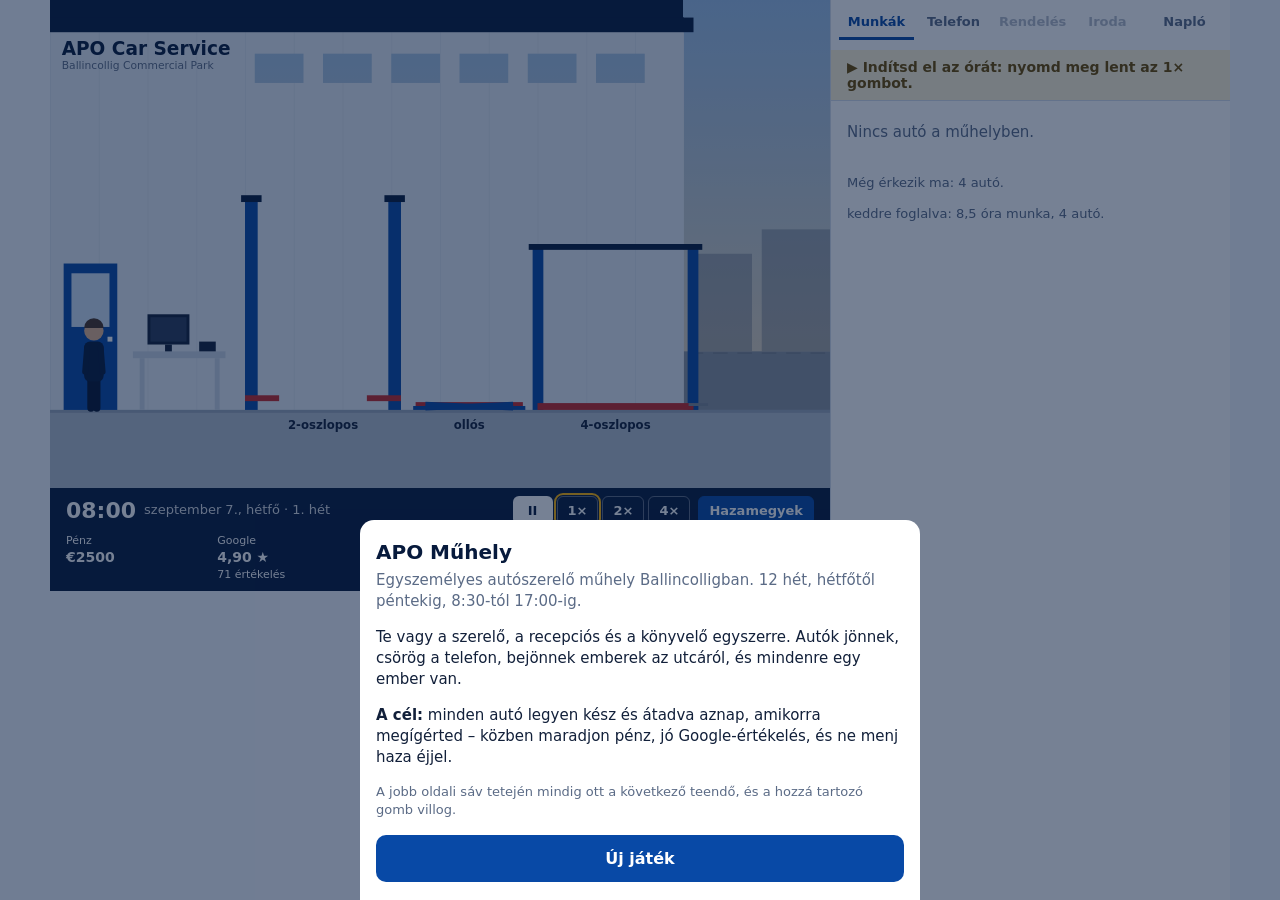
==== commit 45861339: "Műhely játék: valós munkák, idők és SMS-minták" ====
--- a/muhely-jatek/index.html
+++ b/muhely-jatek/index.html
@@ -154,11 +154,11 @@
 </div>
 <div id="sheet-root"></div>
 <div id="toasts" aria-live="polite"></div>
-<script>(()=>{var I=(e,t=0)=>e*60+t,i={saveVersion:3,saveKey:"apo-muhely-mentes",seasonStart:"2026-09-07",seasonWeeks:12,holidays:["2026-01-01","2026-02-02","2026-03-17","2026-04-06","2026-05-04","2026-06-01","2026-08-03","2026-10-26","2026-12-25","2026-12-26"],day:{arrive:I(8),open:I(8,30),close:I(17),homeOnTime:I(17,15),familyLateFrom:I(17,30),forceHome:I(23,59)},speeds:[1,2,4],realMsPerGameMinute:1e3,start:{money:2500,ratingAvg:4.9,ratingCount:71,family:70,health:85,fatigue:20},weekly:{rent:650,living:450,chargeWeekday:5},bankruptBelow:-3e3,fatigue:{idlePerHour:3,workPerHour:8,restPerHour:2,sleepPerHour:9},family:{latePerHour:4,onTimeBonus:3,negativeMoneyPerDay:2},health:{tiredMorningAbove:80,tiredPenalty:5,recoverPerDay:2},sleep:{restUntil:I(23),hours:7,lateFrom:I(21),minHours:3},restDay:{fatigue:-30,family:4},labourRate:50,partsMarkup:1.3,pos:{door:90,office:260,lifts:[560,860,1160],gate:1420},walkPerMinute:450,yardSlots:6,minutes:{reply:3,phone:3,walkin:30,handover:10,callCustomer:4,lockNutTool:25,waitForKey:40},inquiry:{deadline:{sms:90,email:180,call:0,walkin:0},answerDelay:[10,60],accept:{base:.8,perEuroOverRate:.012,fix:.1,regular:.05,haggler:-.1},bookDays:3},requests:{symptomChance:.22,offSkillChance:.05,daysConstraintChance:.25,noOvernightChance:.15,bookAccept:.95},diag:{fee:25,minutes:30,approve:{regular:.9,new:.75,haggler:.6}},chat:{perCarChance:.55,replyMinutes:1,deadline:60,ignorePenalty:.5},payLater:{chance:.12,days:[1,4]},weakFix:{retryMinutes:60},call:{lostToSmsChance:.3,statusIgnoredPenalty:.5},walkin:{job:.6,question:.25,ignoredReviewChance:.3},parts:{preOrderedChance:.6,etaMin:30,etaMax:150,afternoonChance:.2,afternoon:[I(13,30),I(15)],extraEta:30},pickup:{earliestAfterReady:20,window:[I(15,30),I(17,30)],nextMorning:[I(8,40),I(10)],doorPatience:20},review:{chanceRegular:.1,chanceNew:.2,chanceBad:.5,late:1,doorWait:1,grumble:.5,overQuote:1,overQuoteRatio:1.15,haggler:.5},faults:{customerMult:{regular:.5,new:1.3,haggler:1.3},oldCarAge:15,oldCarMult:1.5,callAccept:.75,callGrumble:.15,comebackChance:.6,comebackDays:[5,10],rimDamageChance:.2,rimDamageCost:120},layers:{inquiries:2,calls:3,walkins:3,faults:5},initialBookings:[4,3,3,2],plan:{inquiriesBase:8,ratingFactor:{lowAvg:4,lowFactor:.2,highAvg:4.9,highFactor:1,max:1.1},inquiryChannels:[["sms",45],["email",35],["call",20]],extraCalls:[3,6],walkins:[0,2]}};var J=[{id:"lockNut",jobs:["fek","lengokar","futomuallitas"],chance:.1,at:0,kind:"lockNut",title:"Nincs meg a ker\xE9kcsavarz\xE1r kulcsa",text:"Az egyik ker\xE9ken z\xE1rcsavar van, a kulcs nincs az aut\xF3ban."},{id:"caliper",jobs:["fek"],chance:.15,at:.4,extra:40,parts:90,title:"Beragadt f\xE9knyereg",text:"Az egyik els\u0151 f\xE9knyereg beragadt, a dugatty\xFA nem megy vissza."},{id:"brakePipe",jobs:["fek","lengokar"],chance:.1,at:.5,extra:60,parts:25,title:"Rozsd\xE1s f\xE9kcs\u0151",text:"A h\xE1ts\xF3 f\xE9kcs\u0151 annyira rozsd\xE1s, hogy nem mern\xE9d \xEDgy visszaadni."},{id:"snappedBolt",jobs:["kipufogo","lengokar","futomuallitas"],chance:.12,at:.3,extra:[30,90],parts:0,sparks:!0,title:"Let\xF6rt egy rozsd\xE1s csavar",text:"Kiszedni csak meleg\xEDt\xE9ssel \xE9s f\xFAr\xE1ssal lehet."},{id:"thermostat",jobs:["vezerles"],chance:.25,at:.5,extra:40,parts:45,title:"Sziv\xE1rg\xF3 termoszt\xE1th\xE1z",text:"Ha m\xE1r sz\xE9t van szedve, l\xE1tszik, hogy a termoszt\xE1th\xE1z is ereszt."},{id:"glowPlug",jobs:["vezerles","kuplung"],fuel:"d\xEDzel",chance:.08,at:.6,extra:[60,120],parts:30,sparks:!0,title:"Belet\xF6rt izz\xEDt\xF3gyertya",text:"Az egyik izz\xEDt\xF3gyertya belet\xF6rt a hengerfejbe."},{id:"cvBoot",jobs:["szerviz","nct"],chance:.12,at:.6,extra:50,parts:35,title:"Szakadt f\xE9ltengely-gumiharang",text:"Az egyik f\xE9ltengely-gumiharang szakadt, sz\xF3rja a zs\xEDrt. NCT-n ezzel megbukik."}];var De=["Se\xE1n","Mary","P\xE1draig","Siobh\xE1n","John","Aoife","Michael","Niamh","Declan","Gr\xE1inne","Tom","Catherine","D\xF3nal","Br\xEDd","Kevin","Ann","Liam","Eileen","Barry","Clodagh","Ger","Noreen","Fergal","\xC1ine"],He=["Murphy","O'Sullivan","Walsh","McCarthy","O'Brien","Byrne","Ryan","O'Connor","O'Neill","Kelly","Lynch","Daly","Buckley","Crowley","Twomey","Desmond","Cronin","Kiely","Hegarty","O'Leary"],wt=[["regular",35],["new",45],["haggler",20]],ze={regular:"T\xF6rzs\xFCgyf\xE9l",new:"\xDAj \xFCgyf\xE9l",haggler:"\xDAj \xFCgyf\xE9l, alkudozik"},$t=["Szia! ","Szia, ","Hell\xF3! ",""],xt=["Mikor tudn\xE1d megn\xE9zni?","Lenne id\u0151d r\xE1 a h\xE9ten?","Mennyi lenne?","K\xF6szi!"],Mt=["Csak egy gyors k\xE9rd\xE9s\u2026","R\xE1n\xE9zn\xE9l most gyorsan?","Bocs, hogy \xEDgy beesek, de\u2026"],St=[["inquiry",40],["status",30],["sales",30]],Tt={inquiry:"\xDAj \xFCgyf\xE9l telefon\xE1l, munk\xE1t k\xE9rne.",status:"Egy \xFCgyf\xE9l k\xE9rdezi, k\xE9sz van-e m\xE1r az aut\xF3ja.",sales:"Valaki \xFCzleti aj\xE1nlattal h\xEDv (biztos\xEDt\xE1s, rekl\xE1m)."},qe={5:["Korrekt \xE1r, mindent elmagyar\xE1zott. Csak aj\xE1nlani tudom.","Gyors, \u0151szinte, megb\xEDzhat\xF3. \xC9vek \xF3ta ide hordom az aut\xF3t.","Pontosan \xFAgy lett, ahogy megbesz\xE9lt\xFCk."],4:["J\xF3 munka, csak egy kicsit tov\xE1bb tartott.","Rendben volt, \xE1r is korrekt.","Megcsin\xE1lta, de v\xE1rnom kellett az ajt\xF3ban."],3:["Megcsin\xE1lta, de nem ez volt a megbesz\xE9lt id\u0151.","\xC1tlagos \xE9lm\xE9ny.","Dr\xE1g\xE1bb lett, mint gondoltam."],2:["Este hatkor m\xE9g mindig nem volt k\xE9sz az aut\xF3m.","Senki nem vette fel a telefont.","T\xF6bbet fizettem, mint amit mondtak."],1:["Bementem, \xE9s senki nem foglalkozott velem.","Nem aj\xE1nlom.","Ott hagyta az aut\xF3mat, \xE9s nem sz\xF3lt."]};function Ct(e){return{s:e>>>0}}function V(e){e.s=e.s+1831565813>>>0;let t=e.s;return t=Math.imul(t^t>>>15,t|1),t^=t+Math.imul(t^t>>>7,t|61),((t^t>>>14)>>>0)/4294967296}var z=(e,t,a)=>t+Math.floor(V(e)*(a-t+1)),b=(e,t)=>V(e)<t;function R(e,t){let a=t.reduce((o,[,l])=>o+l,0),n=V(e)*a;for(let[o,l]of t)if((n-=l)<0)return o;return t[t.length-1][0]}var It=(e,t)=>({sum:Math.round(e*t*100)/100,count:t}),oe=e=>e.count?e.sum/e.count:0;function Ke(e,t){let a=Math.max(1,Math.min(5,Math.round(t)));return e.sum+=a,e.count+=1,a}var N={szerviz:{name:"Szerviz",invoice:"Engine oil, oil filter, air filter, cabin filter replacement; service reset; test drive",base:80,billed:1.5,lifts:[1.15,1,1.3],parts:[70,140],area:"szerviz",weight:30,asks:["Lefoglaln\xE1m szervizre","Esed\xE9kes a szerviz","Kellene egy olajcsere meg sz\u0171r\u0151k"]},fek:{name:"F\xE9k el\xF6l (bet\xE9t + t\xE1rcsa)",invoice:"Front brake pads and discs replacement; test drive",base:65,billed:1.2,lifts:[1,1,1.7],parts:[90,170],area:"fek",weight:18,asks:["Els\u0151 f\xE9kbet\xE9t \xE9s t\xE1rcsa csere kellene","Az NCT-n azt \xEDrt\xE1k, cser\xE9lni kell az els\u0151 f\xE9ket","M\xFAltkor mondtad, hogy j\xF6n az els\u0151 f\xE9k"]},lengokar:{name:"Leng\u0151kar / g\xF6mbfej",invoice:"Front lower control arm replacement; test drive",base:70,billed:1.3,lifts:[1,1.2,1.8],parts:[60,130],area:"futomu",weight:10,asks:["Az NCT-n ki\xEDrt\xE1k a bal els\u0151 g\xF6mbfejet","G\xF6mbfej csere kellene, az NCT-n ki\xEDrt\xE1k","M\xFAltkor mondtad, hogy kotyog a leng\u0151kar"]},vezerles:{name:"Vez\xE9rl\xE9s + v\xEDzpumpa",invoice:"Timing belt kit and water pump replacement; coolant; test drive",base:190,billed:3.5,lifts:[1.05,1,1.5],parts:[180,320],area:"vezerles",weight:7,asks:["Esed\xE9kes a vez\xE9rl\xE9s csere","A szervizf\xFCzet szerint most kell a vez\xE9rm\u0171sz\xEDj","Vez\xE9rl\xE9s csere kellene"]},kuplung:{name:"Kuplung",invoice:"Clutch kit replacement; test drive",base:240,billed:4.5,lifts:[1,1.5,2],parts:[220,420],area:"kuplung",weight:5,asks:["Cs\xFAszik a kuplung","Nehezen megy be a sebess\xE9g, \xE9s magasan fog a kuplung","Szaga van a kuplungnak emelked\u0151n"]},kipufogo:{name:"Kipufog\xF3",invoice:"Exhaust rear section replacement",base:50,billed:1,lifts:[1,1.6,1.4],parts:[60,150],area:"kipufogo",weight:7,asks:["Leesett a kipufog\xF3 h\xE1ts\xF3 dobja","Elrohadt a h\xE1ts\xF3 kipufog\xF3dob, cser\xE9lni kellene","Kipufog\xF3dob csere kellene"]},klima:{name:"Kl\xEDmaszerviz",invoice:"Air conditioning service and recharge",base:40,billed:.8,lifts:[1,1,1],parts:[15,30],area:"klima",weight:8,asks:["Kl\xEDmat\xF6lt\xE9s kellene","Kl\xEDmaszervizre j\xF6nn\xE9k","Kl\xEDma t\xF6lt\xE9s \xE9s fert\u0151tlen\xEDt\xE9s kellene"]},nct:{name:"NCT el\u0151tti \xE1tn\xE9z\xE9s",invoice:"Pre-NCT inspection",base:35,billed:.6,lifts:[1,1,1.2],parts:[0,0],area:"szerviz",weight:8,asks:["J\xF6v\u0151 h\xE9ten NCT, megn\xE9zn\xE9d el\u0151tte?","NCT el\u0151tt \xE1t kellene n\xE9zni","Megbuktam az NCT-n, megn\xE9zn\xE9d?"]},futomuallitas:{name:"Fut\xF3m\u0171\xE1ll\xEDt\xE1s",invoice:"Four wheel alignment",base:60,billed:1,lifts:[null,null,1],parts:[0,0],area:"futomuallitas",weight:4,asks:["Fut\xF3m\u0171\xE1ll\xEDt\xE1s kellene, \xFAj gumik vannak rajta","Fut\xF3m\u0171\xE1ll\xEDt\xE1st k\xE9rn\xE9k","\xDAj gumik ut\xE1n fut\xF3m\u0171\xE1ll\xEDt\xE1s kellene"]},stabpalca:{name:"Stabiliz\xE1tor-p\xE1lca",invoice:"Front anti-roll bar link replacement",base:30,billed:.6,lifts:[1,1,1.5],parts:[25,55],area:"futomu",weight:0,asks:[]},hovedo:{name:"Laza h\u0151v\xE9d\u0151 lemez r\xF6gz\xEDt\xE9se",invoice:"Exhaust heat shield secured",base:20,billed:.4,lifts:[1,1.4,1.3],parts:[0,0],area:"kipufogo",weight:0,asks:[]},klimaszivargas:{name:"Kl\xEDma sziv\xE1rg\xE1skeres\xE9s \xE9s jav\xEDt\xE1s",invoice:"A/C leak test (nitrogen), O-ring/valve replacement, recharge",base:90,billed:1.6,lifts:[1,1,1],parts:[30,90],area:"klima",weight:0,asks:[]},autovillamos:{name:"Aut\xF3villamoss\xE1gi hiba",invoice:"Electrical fault diagnosis and repair",base:90,billed:1.5,lifts:[1,1,1],parts:[40,160],area:"autovillamossag",weight:0,diagnostic:!0,asks:["Elromlott az elektromos ablakemel\u0151, meg tudod csin\xE1lni?","Nem mutatja j\xF3l az \xFCzemanyagszintet, r\xE1n\xE9zn\xE9l?","Nem m\u0171k\xF6dik a k\xF6zponti z\xE1r"]},dpf:{name:"DPF / EGR hiba",invoice:"DPF/EGR fault diagnosis, forced regeneration, sensor replacement",base:100,billed:1.5,lifts:[1,1.1,1.3],parts:[60,260],area:"utokezeles",weight:0,diagnostic:!0,asks:[]}};var W=[{id:0,name:"2-oszlopos",short:"2-oszl.",setup:12},{id:1,name:"R\xF6vid oll\xF3s",short:"Oll\xF3s",setup:6},{id:2,name:"4-oszlopos",short:"4-oszl.",setup:8}],we=4,jt=15,At={szerviz:9,fek:9,futomu:9,vezerles:9,kuplung:9,futomuallitas:9,klima:6,hibridEV:6,kipufogo:5,autovillamossag:2,utokezeles:2};var Lt=[{name:"Hyundai Tucson",weight:43,years:[2012,2025],body:"suv",fuels:[["d\xEDzel",5],["benzin",2],["hibrid",3]],mult:1.05},{name:"Toyota Yaris Cross",weight:25,years:[2021,2025],body:"suv",fuels:[["hibrid",1]],mult:.95},{name:"Skoda Octavia",weight:40,years:[2009,2025],body:"sedan",fuels:[["d\xEDzel",6],["benzin",4]],mult:1},{name:"Kia Sportage",weight:30,years:[2011,2025],body:"suv",fuels:[["d\xEDzel",5],["hibrid",3],["benzin",2]],mult:1.05},{name:"Toyota RAV4",weight:25,years:[2010,2025],body:"suv",fuels:[["hibrid",6],["benzin",2],["d\xEDzel",2]],mult:1.05},{name:"Toyota Corolla",weight:30,years:[2008,2025],body:"hatch",fuels:[["hibrid",5],["benzin",4],["d\xEDzel",1]],mult:.95},{name:"Skoda Kodiaq",weight:20,years:[2017,2025],body:"suv",fuels:[["d\xEDzel",7],["benzin",3]],mult:1.15},{name:"Hyundai Kona",weight:18,years:[2018,2025],body:"suv",fuels:[["benzin",4],["hibrid",2],["EV",4]],mult:1},{name:"Volkswagen Tiguan",weight:22,years:[2009,2025],body:"suv",fuels:[["d\xEDzel",7],["benzin",3]],mult:1.1},{name:"Volkswagen Golf",weight:40,years:[2008,2025],body:"hatch",fuels:[["d\xEDzel",6],["benzin",4]],mult:1},{name:"Toyota C-HR",weight:15,years:[2017,2025],body:"suv",fuels:[["hibrid",1]],mult:1},{name:"Volkswagen ID.4",weight:10,years:[2021,2025],body:"suv",fuels:[["EV",1]],mult:1.05},{name:"Toyota Yaris",weight:25,years:[2008,2025],body:"hatch",fuels:[["benzin",5],["hibrid",5]],mult:.85},{name:"Dacia Sandero",weight:12,years:[2013,2025],body:"hatch",fuels:[["benzin",7],["d\xEDzel",3]],mult:.9},{name:"Tesla Model 3",weight:10,years:[2019,2025],body:"sedan",fuels:[["EV",1]],mult:1},{name:"Peugeot 3008",weight:12,years:[2010,2025],body:"suv",fuels:[["d\xEDzel",7],["benzin",3]],mult:1.1},{name:"Volkswagen Polo",weight:15,years:[2009,2025],body:"hatch",fuels:[["benzin",6],["d\xEDzel",4]],mult:.9},{name:"Nissan Qashqai",weight:30,years:[2008,2025],body:"suv",fuels:[["d\xEDzel",7],["benzin",3]],mult:1.05},{name:"Ford Focus",weight:30,years:[2008,2024],body:"hatch",fuels:[["d\xEDzel",6],["benzin",4]],mult:1},{name:"Ford Fiesta",weight:18,years:[2008,2022],body:"hatch",fuels:[["benzin",8],["d\xEDzel",2]],mult:.9},{name:"Toyota Avensis",weight:15,years:[2008,2018],body:"sedan",fuels:[["d\xEDzel",6],["benzin",4]],mult:1},{name:"Volkswagen Passat",weight:18,years:[2008,2023],body:"sedan",fuels:[["d\xEDzel",9],["benzin",1]],mult:1.05},{name:"Skoda Superb",weight:10,years:[2009,2025],body:"sedan",fuels:[["d\xEDzel",8],["benzin",2]],mult:1.05},{name:"BMW 5-\xF6s",weight:8,years:[2010,2025],body:"sedan",fuels:[["d\xEDzel",7],["benzin",3]],mult:1.25},{name:"Audi A4",weight:10,years:[2008,2024],body:"sedan",fuels:[["d\xEDzel",8],["benzin",2]],mult:1.2},{name:"Kia Niro",weight:10,years:[2017,2025],body:"suv",fuels:[["hibrid",6],["EV",4]],mult:1},{name:"Ford Transit",weight:12,years:[2008,2024],body:"van",fuels:[["d\xEDzel",1]],mult:1.2,heavy:!0}],Et=[["C",85],["D",6],["KY",4],["L",3],["W",2]],Pt=["#c9ced6","#1f2a3d","#f2f2f2","#8a1c1c","#2d5aa0","#5b6470","#7a8a6a","#b8862b"];var Rt=[{id:"zorog",texts:["Z\xF6r\xF6g el\xF6l az egyik oldalon","Kopog el\xF6l, ha k\xE1ty\xFAba megyek","Kotyog valami el\xF6l, f\u0151leg lassan"],candidates:[["stabpalca",4],["lengokar",4],["hovedo",2]],worse:["lengokar"]},{id:"fekzaj",texts:["Csikorog f\xE9kez\xE9skor","Rezeg a korm\xE1ny f\xE9kez\xE9skor","Furcsa hangot ad, ha f\xE9kezek"],candidates:[["fek",7],["hovedo",2],["stabpalca",1]],worse:["fek"]},{id:"huz",texts:["H\xFAz jobbra az aut\xF3","Ferde a korm\xE1ny egyenesben","Egyik oldalon kopik a gumi"],candidates:[["futomuallitas",5],["lengokar",3],["fek",2]],worse:["lengokar","fek"]},{id:"klima",texts:["Nem h\u0171t a kl\xEDma","Gyeng\xE9n f\xFAj hideget a kl\xEDma","Tavaly t\xF6lt\xF6tt\xE9k a kl\xEDm\xE1t, m\xE1r megint nem h\u0171t"],candidates:[["klima",5],["klimaszivargas",5]],worse:["klimaszivargas"]},{id:"kipufogo",texts:["Hangos lett a kipufog\xF3","D\xFCb\xF6r\xF6g h\xE1tul alul","Z\xF6r\xF6g alul, ha g\xE1zt adok"],candidates:[["kipufogo",6],["hovedo",4]],worse:["kipufogo"]},{id:"lampa",texts:["Kigyulladt a motorl\xE1mpa","\xC9g a s\xE1rga l\xE1mpa a m\u0171szerfalon, \xE9s n\xE9ha elmegy az ereje","Megint \xE9g a motorl\xE1mpa"],candidates:[["autovillamos",5],["dpf",4],["szerviz",1]],worse:["dpf","autovillamos"]}],Be={days:e=>`Csak ${e} j\xF3, a t\xF6bbi napon dolgozom.`,noOvernight:"\xC9jszak\xE1ra nem tudom otthagyni, aznap kellene."},Nt={readyQ:{text:["K\xE9sz van m\xE1r az aut\xF3?","Van valami h\xEDr az aut\xF3r\xF3l?","Mikorra lesz k\xE9sz?"],reply:!0},owe:{text:["Mennyivel tartozom? Mikor mehetek \xE9rte?","Mennyi lesz \xF6sszesen \xC1F\xC1-val?","K\xE1rty\xE1val vagy k\xE9szp\xE9nzzel fizessek?"],reply:!0},eta:{text:["F\xE9l \xF3ra \xE9s ott vagyok \xE9rte.","Egy \xF3ra m\xFAlva megyek az aut\xF3\xE9rt.","\xDAton vagyok, 20 perc."],reply:!1},key:{text:["A kulcs a h\xE1ts\xF3 ker\xE9kre t\xE9ve.","Letettem az aut\xF3t, a kulcs a vezet\u0151 oldali ker\xE9ken.","Ott hagytam az aut\xF3t, a kulcsot bedobtam a postal\xE1d\xE1ba."],reply:!1},move:{text:["Bocs, k\xF6zbej\xF6tt valami, mehetne egy nappal k\xE9s\u0151bb?","M\xE9gsem j\xF3 a nap, \xE1ttehetn\xE9nk?","Dolgozom aznap, j\xF3 lenne egy m\xE1sik nap?"],reply:!0}};var va=864e5,za=["vas\xE1rnap","h\xE9tf\u0151","kedd","szerda","cs\xFCt\xF6rt\xF6k","p\xE9ntek","szombat"],wa=["janu\xE1r","febru\xE1r","m\xE1rcius","\xE1prilis","m\xE1jus","j\xFAnius","j\xFAlius","augusztus","szeptember","okt\xF3ber","november","december"],$a=Date.parse(i.seasonStart+"T12:00:00Z"),G=()=>i.seasonWeeks*7;function Q(e){let t=new Date($a+e*va);return{iso:t.toISOString().slice(0,10),weekday:t.getUTCDay(),month:t.getUTCMonth(),date:t.getUTCDate()}}var xa=e=>i.holidays.includes(Q(e).iso);function X(e){let{weekday:t}=Q(e);return t>=1&&t<=5&&!xa(e)}function F(e){let t=Q(e);return`${wa[t.month]} ${t.date}., ${za[t.weekday]}`}var Ve=e=>Math.floor(e/7)+1;function T(e){let t=Math.floor(e);return`${String(Math.floor(t/60)).padStart(2,"0")}:${String(t%60).padStart(2,"0")}`}var Ma=2026,C=(e,t)=>t[Math.floor(V(e)*t.length)],q=(e,t=e.minute)=>e.dayIndex*1440+t,Sa=e=>Math.max(1,Math.min(5,Math.round(e))),_e=e=>2.5-.15*e,Ft=e=>_e(e)/_e(9),Ta=e=>e.fatigue>70?1.25:1;function h(e,t,a=""){e.day.log.push({minute:Math.floor(e.minute),text:t,tone:a})}function Ca(e,t){let a=String(t%100).padStart(2,"0"),n=t>=2013?a+(b(e,.6)?"1":"2"):a,o=R(e,Et);return`${n}-${o}-${z(e,1,o==="C"?19999:9999)}`}function le(e,t={}){let{rng:a}=e,n=R(a,Lt.map(p=>[p,p.weight])),o=z(a,n.years[0],n.years[1]),l=R(a,n.fuels),r=t.type||R(a,wt),s=t.jobKey||R(a,Object.entries(N).map(([p,y])=>[p,y.weight])),u=N[s],c=u.parts[1]>0?Math.round(z(a,u.parts[0],u.parts[1])):0;return{id:e.nextId++,reg:Ca(a,o),model:n.name,year:o,fuel:l,body:n.body,heavy:!!n.heavy,mult:n.mult,color:C(a,Pt),customer:{name:`${C(a,De)} ${C(a,He)}`,type:r},jobKey:s,job:{name:u.name,base:u.base,billed:u.billed,lifts:u.lifts,area:u.area,invoice:u.invoice,diagnostic:!!u.diagnostic},partsCost:c,priceType:"fix",quoteLabour:0,quoteParts:0,quoteTotal:0,symptom:null,guessKey:null,diagnosed:!0,diagLeft:0,approved:!0,notFixed:!1,location:"booked",liftId:null,slot:null,phase:"waiting",frac:0,setupLeft:0,lowerLeft:0,extraLeft:0,partsEta:null,partsArrived:c===0,extraPartsEta:null,extraPartsCost:0,extraPartsBilled:0,extraBilledHours:0,faults:null,blockedUntil:null,dueDay:null,readyAt:null,pickupAt:null,atDoor:!1,doorSince:null,penalty:r==="haggler"?i.review.haggler:0,bonus:0,flags:{},fx:null}}var Ot=e=>Ma-e.year;function ie(e){let t=Math.round(e.job.billed*i.labourRate),a=Math.round(e.partsCost*i.partsMarkup);return{labour:t,parts:a,total:t+a}}function Ia(e){let t=N[e],a=Math.round(t.billed*i.labourRate),n=Math.round((t.parts[0]+t.parts[1])/2*i.partsMarkup);return{labour:a,parts:n,total:a+n,name:t.name}}function $e(e,t){return t==="diag"?{labour:i.diag.fee,parts:0,total:i.diag.fee}:e.symptom?Ia(e.guessKey):ie(e)}function me(e,t){return e.heavy&&t!==2?"Neh\xE9z aut\xF3, csak a 4-oszlopos b\xEDrja.":e.job.lifts[t]==null?"Ezen az emel\u0151n ez a munka nem v\xE9gezhet\u0151.":""}function Dt(e,t,a){let n=t.job.lifts[a];if(n==null)return null;let o=e.skills[t.job.area]??9;return t.job.base*n*t.mult*Ft(o)*Ta(e)}function Je(e,t,a){let n=Dt(e,t,a);return n==null?null:Math.round(W[a].setup+n*(1-t.frac)+t.extraLeft+we)}function Y(e,t,a=!1){let n=[],o=a?e.dayIndex:e.dayIndex+1;for(;n.length<t&&o<G();)X(o)&&n.push(o),o++;return n}function xe(e,t){return[...e.bookings[t]||[],...e.cars.filter(n=>n.dueDay===t&&!["ready","done"].includes(n.phase)),...e.arrivals.filter(n=>n.dueDay===t)].reduce((n,o)=>n+Math.max(o.job.billed,o.job.base/60)*(1-(o.frac||0)),0)}function Ht(e){let t=0;for(let a of i.initialBookings){for(;!X(t);)t++;for(let n=0;n<a;n++){let o=le(e,{type:b(e.rng,.7)?"regular":void 0});Ue(e,o,t,b(e.rng,.6)?"fix":"from")}t++}}function Ue(e,t,a,n){var l;let o=$e(t,n);t.priceType=n,t.quoteLabour=o.labour,t.quoteParts=o.parts,t.quoteTotal=o.total,n==="diag"&&(t.approved=!1),t.dueDay=a,t.location="booked",((l=e.bookings)[a]||(l[a]=[])).push(t)}function qt(e){let t=new Set(e.cars.filter(a=>a.location==="yard").map(a=>a.slot));for(let a=0;a<12;a++)if(!t.has(a))return a;return 11}function ja(e,t){if(t.location="yard",t.slot=qt(e),e.cars.push(t),t.symptom&&!t.diagnosed){let a=e.skills[t.job.area]??9;t.diagLeft=Math.round(i.diag.minutes*Ft(a))}else t.partsCost>0&&!t.partsArrived&&t.partsEta==null&&(t.dueDay!==e.dayIndex||!b(e.rng,i.parts.preOrderedChance)?Qe(e,t):(t.partsArrived=!0,e.money-=t.partsCost,e.day.expenses+=t.partsCost));h(e,`Megj\xF6tt: ${t.reg} ${t.model} \u2013 ${pe(t)}`)}var pe=e=>e.symptom&&!e.diagnosed?`T\xFCnet: ${e.symptom}`:e.job.name;function Qe(e,t){let a=i.parts;t.partsEta=b(e.rng,a.afternoonChance)?Math.max(e.minute+a.etaMin,z(e.rng,a.afternoon[0],a.afternoon[1])):e.minute+z(e.rng,a.etaMin,a.etaMax)}function Kt(e){e.workdayNo+=1;let{day:t}=i;e.worker.x=i.pos.door,e.worker.interrupts=[];let a=e.bookings[e.dayIndex]||[];delete e.bookings[e.dayIndex];for(let l of a)l.arriveAt=z(e.rng,t.arrive,t.open),e.arrivals.push(l);e.workdayNo>=i.layers.inquiries&&Ba(e,a);for(let l of e.cars)l.phase==="ready"&&!l.atDoor&&(l.pickupAt=z(e.rng,i.pickup.nextMorning[0],i.pickup.nextMorning[1]));let n=i.layers,o=[];e.workdayNo===1&&o.push(["Els\u0151 nap","Ma reggel 4 aut\xF3 j\xF6n, 8:30-ig be\xE1llnak az udvarra. 1. Ha be\xE1llt egy aut\xF3, a k\xE1rty\xE1j\xE1n koppints egy emel\u0151re \u2013 a szerel\u0151 neki\xE1ll. 2. H\xE1rom emel\u0151d van, mindh\xE1rom aut\xF3t feltehetsz. 3. Ha k\xE9sz egy aut\xF3, d\xE9lut\xE1n j\xF6n \xE9rte a gazd\xE1ja: add \xE1t, \xE9s fizet. 4. Ha minden k\xE9sz, 17:00 ut\xE1n menj haza. Az \xF3ra most indul."]),e.workdayNo===n.inquiries&&o.push(["Megkeres\xE9sek","Mostant\xF3l SMS-ben \xE9s e-mailben j\xF6nnek az \xFAj munk\xE1k. Ha nem v\xE1laszolsz id\u0151ben, m\xE1shov\xE1 viszik az aut\xF3t. A v\xE1lasz az irod\xE1ban p\xE1r perc: k\xF6zben az emel\u0151n \xE1ll\xF3 aut\xF3 v\xE1r."]),e.workdayNo===n.calls&&o.push(["Telefon \xE9s ajt\xF3","Munka k\xF6zben is cs\xF6r\xF6g a telefon, \xE9s bej\xF6nnek emberek az utc\xE1r\xF3l. Ha felveszed vagy odam\xE9sz, megszakad a munka. Ha nem, elmehet egy j\xF3 munka, vagy j\xF6n egy rossz \xE9rt\xE9kel\xE9s."]),e.workdayNo===n.faults&&o.push(["Rejtett hib\xE1k","Sz\xE9tszed\xE9s ut\xE1n der\xFCl ki, ami el\u0151tte nem l\xE1tszott: beragadt nyereg, rozsd\xE1s f\xE9kcs\u0151, let\xF6rt csavar. Mindig d\xF6ntened kell: felh\xEDvod az \xFCgyfelet, ingyen megcsin\xE1lod, vagy hagyod."]);for(let[l,r]of o)e.pending.push({id:e.nextId++,type:"intro",title:l,text:r})}function Bt(e,t){let a=i.layers;if(t.type==="sms"||t.type==="email")e.workdayNo>=a.inquiries&&ce(e,t.type);else if(t.type==="call"){if(e.workdayNo>=a.calls){let n=t.kind==="inquiry"?"inquiry":R(e.rng,St);e.pending.push({id:e.nextId++,type:"call",kind:n,text:Tt[n]})}}else t.type==="walkin"&&e.workdayNo>=a.walkins&&(e.pending.push({id:e.nextId++,type:"walkin",text:C(e.rng,Mt),name:`${C(e.rng,De)} ${C(e.rng,He)}`}),e.doorVisitor=!0)}var Aa=["vas\xE1rnap","h\xE9tf\u0151n","kedden","szerd\xE1n","cs\xFCt\xF6rt\xF6k\xF6n","p\xE9nteken","szombaton"];function La(e,t,a,n,o){let l=a==="email"?"J\xF3 napot! ":C(e.rng,$t),r=/[.?!]$/.test(n)?"":".";return`${l}${t.model} ${t.year}, ${t.reg}. ${n}${r}${o?" "+o:""} ${C(e.rng,xt)}`}function Ea(e){let t=i.requests,a=V(e.rng);if(a<t.offSkillChance)return{car:le(e,{jobKey:"autovillamos"}),kind:"exact",ask:C(e.rng,N.autovillamos.asks)};if(a<t.offSkillChance+t.symptomChance){let o=C(e.rng,Rt),l=le(e,{jobKey:o.candidates[0][0]}),r=(l.customer.type!=="regular"?1.4:1)*(Ot(l)>i.faults.oldCarAge?1.4:1),s=R(e.rng,o.candidates.map(([c,p])=>[c,o.worse.includes(c)?p*r:p])),u=le(e,{jobKey:s,type:l.customer.type});return Object.assign(u,{model:l.model,year:l.year,reg:l.reg,fuel:l.fuel,body:l.body,heavy:l.heavy,mult:l.mult,color:l.color,customer:l.customer}),u.symptom=C(e.rng,o.texts),u.candidates=o.candidates.map(([c])=>N[c].name),u.candidateAreas=o.candidates.map(([c])=>N[c].area),u.guessKey=[...o.candidates].sort((c,p)=>p[1]-c[1])[0][0],u.diagnosed=!1,u.partsArrived=u.partsCost===0,{car:u,kind:"symptom",ask:u.symptom}}let n=le(e);return{car:n,kind:"exact",ask:C(e.rng,N[n.jobKey].asks)}}function ce(e,t,a={}){let{car:n,kind:o,ask:l}=Ea(e),r=i.requests,s=null,u="";if(b(e.rng,r.daysConstraintChance)){let p=z(e.rng,1,5),y=b(e.rng,.5)?p%5+1:null;s=y?[p,y].sort():[p],u=Be.days(s.map(S=>Aa[S]).join(" vagy "))}else b(e.rng,r.noOvernightChance)&&(n.flags.noOvernight=!0,u=Be.noOvernight);let c={id:e.nextId++,channel:t,minute:e.minute,day:e.dayIndex,from:n.customer.name,text:La(e,n,t,l,u),car:n,kind:o,days:s,deadline:a.deadline??e.minute+(i.inquiry.deadline[t]||15),status:"new",allowToday:!!a.allowToday};return e.inbox.push(c),a.open&&(e.openInquiry=c.id),c}function Xe(e,t){let a=Y(e,10,t.allowToday);return(t.days?a.filter(o=>t.days.includes(Q(o).weekday)):a).slice(0,i.inquiry.bookDays)}function ge(e,t){if(t==="book")return i.requests.bookAccept;let a=i.inquiry.accept,n=a.base-Math.max(0,i.labourRate-50)*a.perEuroOverRate;return(t==="fix"||t==="diag")&&(n+=a.fix),e.customer.type==="regular"&&(n+=a.regular),e.customer.type==="haggler"&&(n+=a.haggler),Math.max(.05,Math.min(.95,n))}function Me(e,t,a){let n=e.inbox.find(r=>r.id===t);if(!n||n.status!=="new")return;e.openInquiry=null;let o=n.channel==="walkin"||n.channel==="call";if(o||_(e,{kind:"office",x:i.pos.office,left:i.minutes.reply,cat:"iroda",label:"V\xE1laszol az \xFCzenetre"}),a.decline){n.status="declined",h(e,`Elutas\xEDtottad: ${n.from}`);return}n.status="answered",n.reply=a;let l=n.car;if(o)Vt(e,n,b(e.rng,ge(l,a.priceType)));else{let[r,s]=i.inquiry.answerDelay;e.scheduled.push({at:q(e)+z(e.rng,r,s),kind:"quoteAnswer",msgId:n.id})}}function Vt(e,t,a){let n=t.car,{priceType:o,dayIndex:l}=t.reply;if(!a){t.result="no",We(e,t.from,n.customer.type==="haggler"?"K\xF6szi, de m\xE1shol olcs\xF3bban megcsin\xE1lj\xE1k.":"K\xF6sz\xF6n\xF6m, most m\xE9gsem k\xE9rem.");return}t.result="yes",l===e.dayIndex?(Ue(e,n,l,o),e.bookings[l]=(e.bookings[l]||[]).filter(r=>r!==n),n.arriveAt=e.minute+20,e.arrivals.push(n),We(e,t.from,"Rendben, 20 perc \xE9s ott vagyok.")):(Ue(e,n,l,o),We(e,t.from,`Rendben, ${F(l).split(", ")[1]} reggel hozom.`))}function We(e,t,a){e.inbox.push({id:e.nextId++,channel:"sms",minute:e.minute,day:e.dayIndex,from:t,text:a,status:"info"})}function Ze(e,t,a){let n=e.pending.findIndex(r=>r.id===t);if(n<0)return;let o=e.pending[n];e.pending.splice(n,1);let l=i.minutes;if(o.type!=="intro"){if(o.type==="call"){if(a==="answer")_(e,{kind:"phone",x:i.pos.office,left:l.phone,cat:"telefon",label:"Telefon\xE1l"}),o.kind==="inquiry"?ce(e,"call",{deadline:e.minute+10,open:!0}):o.kind==="status"?h(e,"Felvetted: egy \xFCgyf\xE9l az aut\xF3j\xE1r\xF3l k\xE9rdezett."):h(e,"Felvetted: \xFCzleti aj\xE1nlat volt. Elment 3 perc.");else if(o.kind==="inquiry"&&b(e.rng,i.call.lostToSmsChance)?ce(e,"sms"):o.kind==="inquiry"&&h(e,"Nem vetted fel. Egy \xFAj \xFCgyf\xE9l m\xE1shov\xE1 h\xEDvott.","bad"),o.kind==="status"){let r=e.cars.filter(s=>s.location!=="gone"&&s.dueDay===e.dayIndex);if(r.length){let s=C(e.rng,r);s.penalty+=i.call.statusIgnoredPenalty,h(e,`Nem vetted fel. ${s.customer.name} az aut\xF3j\xE1r\xF3l k\xE9rdezett volna.`,"bad")}}}else if(o.type==="walkin")if(a==="go")_(e,{kind:"walkin",x:i.pos.door,left:l.walkin,cat:"ugyfel",label:"Besz\xE9l az \xFCgyf\xE9llel",name:o.name});else if(e.doorVisitor=!1,b(e.rng,i.walkin.ignoredReviewChance)){let r=b(e.rng,.5)?1:2;Ut(e,r,o.name,!0)}else h(e,`${o.name} v\xE1rt egy kicsit, azt\xE1n elment.`);else if(o.type==="fault")Da(e,o,a);else if(o.type==="pickup")a==="now"&&Se(e,o.carId);else if(o.type==="diagnosed"){let r=e.cars.find(s=>s.id===o.carId);a==="call"?_(e,{kind:"diagCall",x:i.pos.office,left:l.callCustomer,cat:"telefon",label:"Telefon\xE1l az \xE1rral",carId:r.id}):(r.approved=!1,h(e,`${r.reg}: csak a diagn\xF3zist sz\xE1ml\xE1zod (\u20AC${i.diag.fee}).`),Ye(r))}else if(o.type==="notFixed"){let r=e.cars.find(s=>s.id===o.carId);a==="more"?(r.extraLeft+=i.weakFix.retryMinutes,r.flags.fixRolled=!1,h(e,`${r.reg}: m\xE9g egy \xF3r\xE1t r\xE1sz\xE1nsz.`)):(r.notFixed=!0,r.penalty+=1,h(e,`${r.reg}: nem tal\xE1ltad meg a hib\xE1t. Az \xFCgyf\xE9l ${r.priceType==="diag"?"csak a diagn\xF3zist":"semmit"} fizet.`,"bad"),Ye(r))}}}function _(e,t){e.worker.interrupts.push(t)}function et(e,t,a){let n=e.cars.find(s=>s.id===t);if(!n||e.lifts[a].carId!=null||me(n,a))return!1;let o=n.location==="lift";o&&(e.lifts[n.liftId].carId=null,e.lifts[n.liftId].raised=!1),n.location="lift",n.liftId=a,n.slot=null,n.setupLeft=W[a].setup+(o?jt:0),n.phase="setup",e.lifts[a].carId=n.id;let l=e.cars.find(s=>s.id===e.worker.focusCarId);return l&&l.location==="lift"&&["setup","work","lower"].includes(l.phase)&&!U(e,l)||(e.worker.focusCarId=n.id),!0}function tt(e,t){e.worker.focusCarId=t}function Ge(e,t){let a=t-e.x;return Math.abs(a)<1?!1:(e.x+=Math.sign(a)*Math.min(Math.abs(a),i.walkPerMinute),e.facing=Math.sign(a),!0)}function Wt(e){let t=e.worker;if(t.activity="idle",t.interrupts.length){let n=t.interrupts[0];return Ge(t,n.x)?(t.activity="walk","seta"):(t.activity=n.kind,n.left-=1,n.left<=0&&(t.interrupts.shift(),Oa(e,n)),n.cat)}let a=t.focusCarId!=null?e.cars.find(n=>n.id===t.focusCarId):null;if(a&&a.location==="lift"&&["setup","work","lower"].includes(a.phase)&&!U(e,a))return Ge(t,i.pos.lifts[a.liftId])?(t.activity="walk","seta"):Ra(e,a);if(a&&!(a.location==="lift"&&["setup","work","lower"].includes(a.phase))&&(t.focusCarId=null),t.focusCarId==null||a&&U(e,a)){let n=e.cars.find(o=>o.location==="lift"&&["setup","work","lower"].includes(o.phase)&&!U(e,o));if(n&&n!==a)return t.focusCarId=n.id,Wt(e)}return a&&a.location==="lift"?(t.activity="wait","varakozas"):Ge(t,i.pos.office)?(t.activity="walk","seta"):"varakozas"}function Pa(e,t){let a=i.faults,n=(a.customerMult[t.customer.type]||1)*(Ot(t)>a.oldCarAge?a.oldCarMult:1);if(t.faults=[],!(e.workdayNo<i.layers.faults||t.flags.comeback))for(let o of J)o.jobs.includes(t.jobKey)&&(o.fuel&&o.fuel!==t.fuel||b(e.rng,o.chance*n)&&t.faults.length<2&&t.faults.push({id:o.id,at:o.at,fired:!1}))}function U(e,t){return t.phase!=="work"||t.symptom&&!t.diagnosed?!1:t.partsCost>0&&!t.partsArrived||t.extraPartsEta!=null||t.blockedUntil!=null&&q(e)<t.blockedUntil}function Ra(e,t){let a=e.worker;if(t.phase==="setup")return a.activity="setup",t.setupLeft-=1,t.setupLeft<=0&&(t.phase="work",e.lifts[t.liftId].raised=!0,t.faults||Pa(e,t)),"raallas";if(t.phase==="lower")return a.activity="setup",t.lowerLeft-=1,t.lowerLeft<=0&&Fa(e,t),"raallas";if(t.symptom&&!t.diagnosed){if(a.activity="work",t.priceType==="diag")return t.diagLeft-=1,t.diagLeft>0||(t.diagnosed=!0,e.pending.push({id:e.nextId++,type:"diagnosed",carId:t.id})),"munka";Na(e,t)}for(let n of t.faults||[])if(!n.fired&&t.frac>=n.at){n.fired=!0;let o=J.find(l=>l.id===n.id);return e.pending.push({id:e.nextId++,type:"fault",carId:t.id,faultId:n.id,kind:o.kind||"normal"}),o.sparks&&(t.fx={kind:"sparks",until:q(e)+6}),a.activity="work","munka"}if(U(e,t))return a.activity="wait","varakozas";if(a.activity="work",t.extraLeft>0?t.extraLeft-=1:t.frac=Math.min(1,t.frac+1/Dt(e,t,t.liftId)),t.frac>=1&&t.extraLeft<=0){if(t.job.diagnostic&&!t.flags.fixRolled){t.flags.fixRolled=!0;let n=e.skills[t.job.area]??9;if(!b(e.rng,.3+.065*n))return e.pending.push({id:e.nextId++,type:"notFixed",carId:t.id}),"munka"}t.phase="lower",t.lowerLeft=we}return"munka"}function Na(e,t){t.diagnosed=!0;let a=t.guessKey?N[t.guessKey].name:null;a&&a!==t.job.name?h(e,`${t.reg}: kider\xFClt, nem ${a.toLowerCase()}, hanem ${t.job.name.toLowerCase()}.`,"bad"):h(e,`${t.reg}: kider\xFClt, ${t.job.name.toLowerCase()} kell.`),t.partsCost>0&&!t.partsArrived&&t.partsEta==null&&(Qe(e,t),h(e,`Alkatr\xE9szt kell rendelni hozz\xE1 \u2013 \xE9rkezik ${String(Math.floor(t.partsEta/60)).padStart(2,"0")}:${String(t.partsEta%60).padStart(2,"0")}.`))}function Ye(e){e.frac=1,e.extraLeft=0,e.partsArrived=!0,e.partsEta=null,e.phase="lower",e.lowerLeft=we}function Fa(e,t){let a=e.lifts[t.liftId];a.carId=null,a.raised=!1,t.location="yard",t.liftId=null,t.slot=qt(e),t.phase="ready",t.readyAt=q(e),e.worker.focusCarId===t.id&&(e.worker.focusCarId=null);let n=i.pickup;e.minute>i.day.close&&t.dueDay===e.dayIndex&&(t.penalty+=i.review.late,h(e,`${t.reg} 17:00 ut\xE1n lett k\xE9sz \u2013 k\xE9st\xE9l vele.`,"bad")),e.minute+n.earliestAfterReady<=n.window[1]?t.pickupAt=Math.max(e.minute+n.earliestAfterReady,z(e.rng,n.window[0],n.window[1])):t.pickupAt=null,h(e,`K\xE9sz: ${t.reg} ${t.model}. Sz\xF3lt\xE1l az \xFCgyf\xE9lnek.`,"good")}function Oa(e,t){if(t.kind==="walkin"){e.doorVisitor=!1;let a=V(e.rng),n=i.walkin;a<n.job?ce(e,"walkin",{deadline:e.minute+5,open:!0,allowToday:b(e.rng,.4)}):a<n.job+n.question?h(e,`${t.name} csak k\xE9rdezett valamit. Elment f\xE9l \xF3ra.`):ce(e,"walkin",{deadline:e.minute+5,open:!0,allowToday:!0})}else if(t.kind==="handover")Ka(e,t.carId);else if(t.kind==="callCustomer")Ha(e,t.carId,t.faultId);else if(t.kind==="diagCall"){let a=e.cars.find(o=>o.id===t.carId),n=ie(a);b(e.rng,i.diag.approve[a.customer.type]??.75)?(a.approved=!0,h(e,`${a.customer.name} k\xE9ri: ${a.job.name.toLowerCase()}, kb. \u20AC${n.total} + a diagn\xF3zis.`,"good"),a.partsCost>0&&!a.partsArrived&&a.partsEta==null&&Qe(e,a)):(a.approved=!1,h(e,`${a.customer.name} nem k\xE9ri a jav\xEDt\xE1st (\u20AC${n.total}). Csak a diagn\xF3zist fizeti.`),Ye(a))}else t.kind}function Da(e,t,a){let n=e.cars.find(s=>s.id===t.carId),o=J.find(s=>s.id===t.faultId),l=i.minutes;if(o.kind==="lockNut"){a==="call"?(_(e,{kind:"phone",x:i.pos.office,left:l.callCustomer,cat:"telefon",label:"Telefon\xE1l"}),n.blockedUntil=q(e)+l.waitForKey,h(e,`${n.customer.name} behozza a kulcsot, kb. ${l.waitForKey} perc.`)):(n.extraLeft+=l.lockNutTool,b(e.rng,i.faults.rimDamageChance)&&(e.money-=i.faults.rimDamageCost,e.day.expenses+=i.faults.rimDamageCost,n.penalty+=1,h(e,`A leh\xFAz\xF3 megs\xE9rtette a felnit. Jav\xEDt\xE1s: \u20AC${i.faults.rimDamageCost}, a te k\xF6lts\xE9ged.`,"bad")));return}let r=Array.isArray(o.extra)?z(e.rng,o.extra[0],o.extra[1]):o.extra;a==="call"?(_(e,{kind:"callCustomer",x:i.pos.office,left:l.callCustomer,cat:"telefon",label:"Telefon\xE1l",carId:n.id,faultId:o.id,extra:r}),n.pendingExtra=r):a==="free"?(n.extraLeft+=r,o.parts&&Gt(e,n,o.parts,!1),n.bonus+=.5,h(e,`Ingyen megcsin\xE1lod: ${o.title.toLowerCase()} (+${r} perc).`)):(h(e,`Hagytad: ${o.title.toLowerCase()}.`),b(e.rng,i.faults.comebackChance)&&qa(e,n,o,r))}function Gt(e,t,a,n){t.extraPartsEta=q(e)+i.parts.extraEta,t.extraPartsCost+=a,n&&(t.extraPartsBilled+=a)}function Ha(e,t,a){let n=e.cars.find(u=>u.id===t),o=J.find(u=>u.id===a),l=n.pendingExtra||0,r=V(e.rng),s=i.faults;r<s.callAccept+s.callGrumble?(n.extraLeft+=l,o.parts&&Gt(e,n,o.parts,!0),n.priceType==="from"&&(n.extraBilledHours+=l/60),r>=s.callAccept?(n.penalty+=i.review.grumble,h(e,`${n.customer.name} morogva, de k\xE9rte a jav\xEDt\xE1st.`)):h(e,`${n.customer.name} k\xE9rte a jav\xEDt\xE1st.`,"good"),n.priceType==="fix"&&h(e,"Fix \xE1rat adt\xE1l: a plusz munkaid\u0151t nem sz\xE1ml\xE1zhatod, csak az alkatr\xE9szt.")):h(e,`${n.customer.name} nem k\xE9rte: \u201ECsak azt csin\xE1ld meg, amit mondtam.\u201D`)}function qa(e,t,a,n){var u;let[o,l]=i.faults.comebackDays,r=e.dayIndex+z(e.rng,o,l);for(;r<G()&&!X(r);)r++;if(r>=G())return;let s=le(e,{type:t.customer.type,jobKey:t.jobKey});Object.assign(s,{reg:t.reg,model:t.model,year:t.year,fuel:t.fuel,body:t.body,heavy:t.heavy,mult:t.mult,color:t.color,customer:t.customer,partsCost:a.parts||0,partsArrived:!a.parts,job:{...t.job,name:`Reklam\xE1ci\xF3: ${a.title.toLowerCase()}`,base:n,billed:0,invoice:"Warranty work \u2013 no charge"},penalty:2,flags:{comeback:!0}}),s.priceType="fix",s.quoteLabour=0,s.quoteTotal=0,s.dueDay=r,((u=e.bookings)[r]||(u[r]=[])).push(s)}function Se(e,t){let a=e.cars.find(n=>n.id===t);!a||a.phase!=="ready"||!a.atDoor||a.flags.handingOver||(a.flags.handingOver=!0,_(e,{kind:"handover",x:i.pos.door,left:i.minutes.handover,cat:"ugyfel",label:"\xC1tadja az aut\xF3t",carId:t}))}function _t(e){let t=i.labourRate,a=i.partsMarkup,n=Math.round(e.extraPartsBilled*a),o,l;return e.flags.comeback?(o=0,l=0):e.priceType==="diag"?(o=i.diag.fee+(e.approved&&!e.notFixed?Math.round((e.job.billed+e.extraBilledHours)*t):0),l=e.approved&&!e.notFixed?Math.round(e.partsCost*a)+n:0):e.notFixed?(o=0,l=0):e.priceType==="fix"?(o=e.quoteLabour,l=e.quoteParts+n):(o=Math.round((e.job.billed+e.extraBilledHours)*t),l=Math.round(e.partsCost*a)+n),{labour:o,parts:l,total:o+l,hours:o/t}}function Ka(e,t){let a=e.cars.find(s=>s.id===t),n=_t(a);e.day.billedMinutes+=n.hours*60,a.priceType==="from"&&a.quoteTotal>0&&n.total>a.quoteTotal*i.review.overQuoteRatio&&(a.penalty+=i.review.overQuote);let o=n.total>0&&b(e.rng,i.payLater.chance);if(o){let[s,u]=i.payLater.days;e.scheduled.push({at:q(e)+z(e.rng,s,u)*1440,kind:"payment",amount:n.total,name:a.customer.name}),e.unpaid=(e.unpaid||0)+n.total}else e.money+=n.total,e.day.income+=n.total;a.phase="done",a.location="gone",a.atDoor=!1,a.invoice=n,o?h(e,`Elvitte: ${a.customer.name}, \u20AC${n.total}. \u201EP\xE1r nap m\xFAlva hozom a p\xE9nzt.\u201D \u2013 f\xFCgg\u0151 sz\xE1mla.`,"bad"):h(e,`Fizetett: ${a.customer.name}, \u20AC${n.total} (munkad\xEDj \u20AC${n.labour}, alkatr\xE9sz \u20AC${n.parts}).`,"good");let l=i.review,r=a.penalty>=1?l.chanceBad:a.customer.type==="regular"?l.chanceRegular:l.chanceNew;b(e.rng,r)&&Ut(e,Sa(5-a.penalty+a.bonus),a.customer.name,!1)}function Ut(e,t,a,n){Ke(e.rating,t);let o=n&&t<=2?qe[1][0]:C(e.rng,qe[t]);e.day.reviews.push({stars:t,name:a,text:o}),h(e,`\xDAj Google-\xE9rt\xE9kel\xE9s: ${"\u2605".repeat(t)}${"\u2606".repeat(5-t)} \u2013 ${a}: \u201E${o}\u201D`,t>=4?"good":"bad")}function Yt(e){let t=q(e),a=e.scheduled.filter(l=>l.at<=t);e.scheduled=e.scheduled.filter(l=>l.at>t);for(let l of a)if(l.kind==="payment")e.money+=l.amount,e.day.income+=l.amount,e.unpaid=Math.max(0,(e.unpaid||0)-l.amount),h(e,`Megj\xF6tt a f\xFCgg\u0151 sz\xE1mla: ${l.name}, \u20AC${l.amount}.`,"good");else if(l.kind==="chat")Va(e,l.carId);else if(l.kind==="quoteAnswer"){let r=e.inbox.find(s=>s.id===l.msgId);r&&Vt(e,r,b(e.rng,ge(r.car,r.reply.priceType)))}let n=e.arrivals.filter(l=>l.arriveAt<=e.minute);e.arrivals=e.arrivals.filter(l=>l.arriveAt>e.minute);for(let l of n)ja(e,l);for(let l of e.cars)l.partsEta!=null&&!l.partsArrived&&l.partsEta<=e.minute&&(l.partsArrived=!0,e.money-=l.partsCost,e.day.expenses+=l.partsCost,h(e,`Megj\xF6tt az alkatr\xE9sz: ${l.reg} (\u20AC${l.partsCost}).`)),l.extraPartsEta!=null&&l.extraPartsEta<=t&&(l.extraPartsEta=null,e.money-=l.extraPartsCost,e.day.expenses+=l.extraPartsCost,l.extraPartsCost=0),l.blockedUntil!=null&&l.blockedUntil<=t&&(l.blockedUntil=null),l.fx&&l.fx.until<=t&&(l.fx=null),l.phase==="ready"&&!l.atDoor&&l.pickupAt!=null&&l.pickupAt<=e.minute&&(l.atDoor=!0,l.doorSince=e.minute,e.pending.push({id:e.nextId++,type:"pickup",carId:l.id})),l.atDoor&&!l.flags.doorPenalty&&e.minute-l.doorSince>i.pickup.doorPatience&&!l.flags.handingOver&&(l.flags.doorPenalty=!0,l.penalty+=i.review.doorWait,h(e,`${l.customer.name} m\xE1r ${i.pickup.doorPatience} perce v\xE1r az ajt\xF3ban.`,"bad"));for(let l of e.inbox)if(l.status==="chat"&&l.needReply&&!l.replied&&!l.ignored&&e.minute>l.deadline){l.ignored=!0;let r=at(e,l.carId);r&&(r.penalty+=i.chat.ignorePenalty),h(e,`Nem v\xE1laszolt\xE1l ${l.from} \xFCzenet\xE9re.`,"bad")}for(let l of e.inbox)l.status==="new"&&l.deadline<e.minute&&(l.status="lost",e.openInquiry===l.id&&(e.openInquiry=null),h(e,`Nem v\xE1laszolt\xE1l id\u0151ben: ${l.from} m\xE1shov\xE1 vitte az aut\xF3t.`,"bad"));let o=Wt(e);return e.day.time[o]=(e.day.time[o]||0)+1,o}function Jt(e){var t;for(let a of e.inbox)a.status==="new"&&(a.status="lost",e.day.lostInquiries+=1);e.openInquiry=null;for(let a of e.cars)if(a.location!=="gone"){if(a.dueDay===e.dayIndex&&!["ready","done"].includes(a.phase)){a.penalty+=i.review.late+(a.flags.noOvernight?1:0),a.flags.noOvernight&&h(e,`${a.customer.name} nem tudta otthagyni \xE9jszak\xE1ra, m\xE9gis bent maradt az aut\xF3.`,"bad"),e.day.lateCars+=1;let n=Y(e,1)[0];a.dueDay=n??a.dueDay}a.atDoor&&(a.atDoor=!1,a.penalty+=i.review.doorWait,a.flags.handingOver=!1)}e.pending=e.pending.filter(a=>a.type==="fault"),e.worker.interrupts=[],e.doorVisitor=!1,e.cars=e.cars.filter(a=>a.location!=="gone");for(let a of e.arrivals){let n=Y(e,1)[0];n!=null&&((t=e.bookings)[n]||(t[n]=[])).push(a)}e.arrivals=[]}function at(e,t){return e.cars.find(a=>a.id===t)||e.arrivals.find(a=>a.id===t)||Object.values(e.bookings).flat().find(a=>a.id===t)||null}function Ba(e,t){let{open:a,close:n}=i.day,o=Y(e,1)[0],l=[...t,...e.cars,...o!=null?e.bookings[o]||[]:[]];for(let r of l)b(e.rng,i.chat.perCarChance)&&e.scheduled.push({at:q(e,z(e.rng,a,n-30)),kind:"chat",carId:r.id})}function Va(e,t){let a=at(e,t);if(!a||a.location==="gone")return;let n;a.location==="booked"?n=a.dueDay>e.dayIndex?"move":"key":a.phase==="ready"?n=R(e.rng,[["owe",3],["eta",2]]):n=R(e.rng,[["readyQ",4],["key",1]]);let o=Nt[n],l={id:e.nextId++,channel:"sms",minute:e.minute,day:e.dayIndex,from:a.customer.name,text:`${a.reg}: ${C(e.rng,o.text)}`,status:"chat",chatType:n,carId:a.id,needReply:o.reply,deadline:e.minute+i.chat.deadline};e.inbox.push(l),n==="eta"&&a.phase==="ready"&&!a.atDoor&&(a.pickupAt=Math.min(a.pickupAt??9999,e.minute+30))}function nt(e,t,a="ok"){var o;let n=e.inbox.find(l=>l.id===t);if(!(!n||n.status!=="chat"||n.replied)&&(n.replied=!0,_(e,{kind:"chatReply",x:i.pos.office,left:i.chat.replyMinutes,cat:"iroda",label:"V\xE1laszol egy SMS-re"}),n.chatType==="move")){let l=at(e,n.carId);if(a==="ok"&&l&&l.location==="booked"){let r=e.bookings[l.dueDay]||[];e.bookings[l.dueDay]=r.filter(u=>u!==l);let s=Y({dayIndex:l.dueDay},1)[0];s!=null&&(l.dueDay=s,((o=e.bookings)[s]||(o[s]=[])).push(l),n.answer=`\xC1ttetted: ${F(s)}`)}else n.answer="Nem tetted \xE1t."}}var P=e=>Math.max(0,Math.min(100,e));function Te(e=Date.now()){let t=i.start,a={version:i.saveVersion,seed:e>>>0,rng:Ct(e),dayIndex:0,minute:i.day.arrive,speed:1,paused:!0,acc:0,atWork:!0,money:t.money,rating:It(t.ratingAvg,t.ratingCount),family:t.family,health:t.health,fatigue:t.fatigue,day:null,history:[],gameOver:null,nextId:1,workdayNo:0,skills:{...At},cars:[],arrivals:[],bookings:{},inbox:[],scheduled:[],pending:[],openInquiry:null,doorVisitor:!1,lifts:[0,1,2].map(n=>({id:n,carId:null,raised:!1})),worker:{x:i.pos.door,facing:1,focusCarId:null,interrupts:[],activity:"idle"}};return Ht(a),Ce(a),a}function Qt(e){let t=i.plan.ratingFactor,a=(e-t.lowAvg)/(t.highAvg-t.lowAvg),n=t.lowFactor+a*(t.highFactor-t.lowFactor);return Math.max(t.lowFactor,Math.min(t.max,n))}function Wa(e){let{rng:t}=e,a=i.plan,{open:n,close:o}=i.day,l=[],r=Math.round(a.inquiriesBase*Qt(oe(e.rating)));for(let c=0;c<r;c++)l.push({minute:z(t,n,o-1),type:R(t,a.inquiryChannels),kind:"inquiry"});let s=z(t,a.extraCalls[0],a.extraCalls[1]);for(let c=0;c<s;c++)l.push({minute:z(t,n,o-1),type:"call",kind:"other"});let u=z(t,a.walkins[0],a.walkins[1]);for(let c=0;c<u;c++)l.push({minute:z(t,n,o-1),type:"walkin",kind:"other"});return l.sort((c,p)=>c.minute-p.minute),l}function Ce(e){e.minute=i.day.arrive,e.acc=0,e.atWork=!0,e.paused=!0,e.day={dayIndex:e.dayIndex,startMoney:e.money,startBars:{family:e.family,health:e.health,fatigue:e.fatigue},plan:Wa(e),nextPlan:0,events:[],log:[],time:{},billedMinutes:0,income:0,expenses:0,reviews:[],lateCars:0,lostInquiries:0},Kt(e)}function ye(e,t){if(!t)return!1;try{return t.setItem(i.saveKey,JSON.stringify({v:i.saveVersion,savedAt:Date.now(),state:e})),!0}catch{return!1}}function he(e){if(!e)return{state:null,reason:"Nincs el\xE9rhet\u0151 t\xE1rhely."};try{let t=e.getItem(i.saveKey);if(!t)return{state:null,reason:"Nincs mentett j\xE1t\xE9k."};let a=JSON.parse(t);if(a.v!==i.saveVersion)return{state:null,reason:"A ment\xE9s egy r\xE9gebbi verzi\xF3b\xF3l van. \xDAj j\xE1t\xE9kot kell kezdeni."};let n=a.state;return n.paused=!0,{state:n,reason:""}}catch{return{state:null,reason:"A ment\xE9s nem olvashat\xF3. \xDAj j\xE1t\xE9kot kell kezdeni."}}}function ot(e){try{e?.removeItem(i.saveKey)}catch{}}var Xt=e=>({money:e.money,family:e.family,health:e.health,fatigue:e.fatigue});function Zt(e,t,a){if(Q(t).weekday===i.weekly.chargeWeekday){let{rent:n,living:o}=i.weekly;e.money-=n+o,a.push({dayIndex:t,label:"Heti m\u0171helyrezsi",amount:-n}),a.push({dayIndex:t,label:"A csal\xE1d heti meg\xE9lhet\xE9se",amount:-o})}}function Ga(e){return e.money<i.bankruptBelow?"csod":e.health<=0?"egeszseg":e.family<=0?"csalad":e.dayIndex>=G()?"szezon-vege":null}function ke(e,{storage:t}={}){let a=e.day,n=Math.floor(e.minute);Jt(e);let o={...a.startBars,money:a.startMoney},l={};for(let $ of a.events)l[$.type]=(l[$.type]||0)+1;e.atWork=!1,e.paused=!0,n<=i.day.homeOnTime&&(e.family=P(e.family+i.family.onTimeBonus));let r=i.sleep,s=Math.max(0,r.restUntil-n);e.fatigue=P(e.fatigue-i.fatigue.restPerHour*s/60);let u=n>r.lateFrom?Math.max(r.minHours,r.hours-(n-r.lateFrom)/60):r.hours;e.fatigue=P(e.fatigue-i.fatigue.sleepPerHour*u);let c=[];Zt(e,e.dayIndex,c);let p=Xt(e),y=[];for(e.dayIndex+=1;e.dayIndex<G()&&!X(e.dayIndex);)e.fatigue=P(e.fatigue+i.restDay.fatigue),e.family=P(e.family+i.restDay.family),e.money<0&&(e.family=P(e.family-i.family.negativeMoneyPerDay)),y.push(F(e.dayIndex)),Zt(e,e.dayIndex,c),e.dayIndex+=1;let S=i.health;e.fatigue>S.tiredMorningAbove?e.health=P(e.health-S.tiredPenalty):e.health=P(e.health+S.recoverPerDay),e.money<0&&(e.family=P(e.family-i.family.negativeMoneyPerDay));let O={dayIndex:a.dayIndex,dateLabel:F(a.dayIndex),arrived:i.day.arrive,left:n,presentMinutes:n-i.day.arrive,billedMinutes:a.billedMinutes,time:a.time,income:a.income,expenses:a.expenses,reviews:a.reviews,lateCars:a.lateCars,lostInquiries:a.lostInquiries,counts:l,charges:c,restDays:y,sleepHours:u,before:o,eveningAfter:p,after:Xt(e)};return e.history.push(O),e.gameOver=Ga(e),e.gameOver||Ce(e),ye(e,t),O}var _a=["munka","raallas"];function ea(e){let t=[];e.minute+=1,e.minute>i.day.familyLateFrom&&(e.family=P(e.family-i.family.latePerHour/60));let a=e.day;for(;a.nextPlan<a.plan.length&&a.plan[a.nextPlan].minute<=e.minute;){let l=a.plan[a.nextPlan++],r={day:e.dayIndex,minute:l.minute,type:l.type};a.events.push(r),t.push(r),Bt(e,l)}let n=Yt(e),o=_a.includes(n)?i.fatigue.workPerHour:i.fatigue.idlePerHour;return e.fatigue=P(e.fatigue+o/60),t}function lt(e,t,a={}){let n=[];if(e.paused||!e.atWork||e.gameOver||e.pending.length||e.openInquiry!=null)return n;for(e.acc+=t*e.speed;e.acc>=i.realMsPerGameMinute&&e.atWork;){if(e.pending.length||e.openInquiry!=null){e.acc=0;break}e.acc-=i.realMsPerGameMinute,n.push(...ea(e)),e.minute>=i.day.forceHome&&n.push({day:e.dayIndex,minute:e.minute,type:"forcedHome",summary:ke(e,a)})}return n}function it(e,t){i.speeds.includes(t)&&(e.speed=t)}function re(e,t){e.paused=t}var rt=1600,Ie=1e3,g=840,dt=i.pos.lifts,je=210,w={cars:new Map,worker:{x:i.pos.door,step:0},sparks:[],hit:[]},ta=0,be=(e,t,a)=>e+(t-e)*a;function Ua(e){let t=Math.min(e??0,7),a=t%4;return{x:1470-a*14+(t>=4?40:0),y:g-6-a*24,s:.64-a*.05}}function Ya(e,t){if(t.location==="lift"){let n=e.lifts[t.liftId];return{x:dt[t.liftId],y:g,s:1,raise:n.raised?1:0}}let a=Ua(t.slot);return{x:a.x,y:a.y,s:a.s,raise:0}}function de(e,t,a,n,o,l){e.beginPath(),e.moveTo(t+l,a),e.arcTo(t+n,a,t+n,a+o,l),e.arcTo(t+n,a+o,t,a+o,l),e.arcTo(t,a+o,t,a,l),e.arcTo(t,a,t+n,a,l),e.closePath()}function na(e,t){let a=parseInt(e.slice(1),16),n=o=>Math.max(0,Math.min(255,Math.round(o*t)));return`rgb(${n(a>>16)},${n(a>>8&255)},${n(a&255)})`}var st={hatch:{len:250,h:62,roof:[[40,0],[70,-46],[170,-48],[215,-4]]},sedan:{len:270,h:58,roof:[[55,0],[90,-44],[180,-46],[225,0]]},suv:{len:270,h:72,roof:[[30,0],[60,-52],[215,-54],[240,-6]]},van:{len:300,h:92,roof:[[10,0],[45,-70],[285,-72],[292,-4]]}};function Ja(e,t,a,n,o,l,r){let s=st[t.body]||st.hatch;e.save(),e.translate(a,n-l),e.scale(o,o);let u=s.len,c=-u/2,p=-34;l<4&&(e.fillStyle="rgba(0,0,0,0.18)",e.beginPath(),e.ellipse(0,4,u*.52,9,0,0,Math.PI*2),e.fill()),e.fillStyle=t.color,de(e,c,p-s.h,u,s.h,16),e.fill(),e.beginPath(),e.moveTo(c+s.roof[0][0],p-s.h+2);for(let[S,O]of s.roof)e.lineTo(c+S,p-s.h+O);e.closePath(),e.fill(),e.fillStyle="rgba(190,215,240,0.92)";let y=s.roof;e.beginPath(),e.moveTo(c+y[0][0]+14,p-s.h),e.lineTo(c+y[1][0]+6,p-s.h+y[1][1]+8),e.lineTo(c+y[2][0]-6,p-s.h+y[2][1]+8),e.lineTo(c+y[3][0]-14,p-s.h),e.closePath(),e.fill(),e.fillStyle=t.color,e.fillRect(c+(y[1][0]+y[2][0])/2-4,p-s.h+y[2][1],8,-y[2][1]),e.fillStyle="#ffe08a",e.fillRect(c+u-10,p-s.h+14,8,10),e.fillStyle="#d43c3c",e.fillRect(c+2,p-s.h+14,8,12),e.fillStyle=na(t.color,.7),e.fillRect(c,p-14,u,6),e.fillStyle="#fff",de(e,c+u-92,p-30,84,22,3),e.fill(),e.fillStyle="#0849a6",e.fillRect(c+u-92,p-30,9,22),e.fillStyle="#111",e.font="700 13px system-ui, sans-serif",e.textAlign="center",e.fillText(t.reg,c+u-46,p-14);for(let S of[c+52,c+u-52])e.fillStyle="#1b1f27",e.beginPath(),e.arc(S,-18,22,0,Math.PI*2),e.fill(),e.fillStyle="#9aa3ae",e.beginPath(),e.arc(S,-18,10,0,Math.PI*2),e.fill();return(t.fuel==="EV"||t.fuel==="hibrid")&&(e.fillStyle=t.fuel==="EV"?"#1f9d55":"#2d7fd3",de(e,c+18,p-s.h+18,44,20,10),e.fill(),e.fillStyle="#fff",e.font="700 12px system-ui",e.fillText(t.fuel==="EV"?"EV":"HYB",c+40,p-s.h+32)),r&&(e.strokeStyle="#ffb703",e.lineWidth=5,de(e,c-8,p-s.h-64,u+16,s.h+110,14),e.stroke()),e.restore(),{x:a-(u/2+10)*o,y:n-l-(s.h+110)*o,w:(u+20)*o,h:(s.h+120)*o}}function Qa(e,t,a){let n=dt[t],o=a*je;e.fillStyle="#0849a6",t===0?(e.fillRect(n-160,g-430,26,430),e.fillRect(n+134,g-430,26,430),e.fillStyle="#c62828",e.fillRect(n-160,g-30-o,70,12),e.fillRect(n+90,g-30-o,70,12),e.fillStyle="#071a3c",e.fillRect(n-168,g-440,42,14),e.fillRect(n+126,g-440,42,14)):t===1?(e.fillStyle="#c62828",e.fillRect(n-110,g-16-o,220,14),e.strokeStyle="#0849a6",e.lineWidth=10,e.beginPath(),e.moveTo(n-90,g-4),e.lineTo(n+90,g-16-o+4),e.moveTo(n+90,g-4),e.lineTo(n-90,g-16-o+4),e.stroke(),e.fillStyle="#0849a6",e.fillRect(n-115,g-8,230,8)):(e.fillRect(n-170,g-330,22,330),e.fillRect(n+148,g-330,22,330),e.fillStyle="#071a3c",e.fillRect(n-178,g-340,356,12),e.fillStyle="#c62828",e.fillRect(n-160,g-14-o,320,14),e.fillStyle="#7d8796",e.fillRect(n+150,g-14-o,40,6))}function aa(e,t,a,n,o,l=1,r=1){e.save(),e.translate(t,g),e.scale(l*r,r);let s="#e3b48f",u=a==="walk"?Math.sin(n/90):0,p=a==="crouch"?40:62;e.strokeStyle=na(o,.8),e.lineWidth=15,e.lineCap="round",e.beginPath(),e.moveTo(-6,-p),e.lineTo(-6+u*16,-4),e.moveTo(6,-p),e.lineTo(6-u*16,-4),e.stroke();let y=-p-78;e.fillStyle=o,de(e,-20,y,40,82,12),e.fill(),e.strokeStyle=o,e.lineWidth=12,e.beginPath(),a==="up"?(e.moveTo(-14,y+12),e.lineTo(-24,y-50),e.moveTo(14,y+12),e.lineTo(26+Math.sin(n/60)*4,y-48)):a==="phone"?(e.moveTo(-14,y+12),e.lineTo(-18,y+62),e.moveTo(14,y+12),e.lineTo(18,y-18)):a==="talk"?(e.moveTo(-14,y+12),e.lineTo(-20,y+60),e.moveTo(14,y+12),e.lineTo(36,y+30+Math.sin(n/120)*8)):(e.moveTo(-14,y+12),e.lineTo(-18-u*10,y+62),e.moveTo(14,y+12),e.lineTo(18+u*10,y+62)),e.stroke(),e.fillStyle=s,e.beginPath(),e.arc(0,y-22,20,0,Math.PI*2),e.fill(),e.fillStyle="#4a3426",e.beginPath(),e.arc(0,y-28,20,Math.PI,Math.PI*2),e.fill(),a==="phone"&&(e.fillStyle="#111",e.fillRect(14,y-34,8,18)),e.restore()}function se(e,t,a,n,o="#fff"){e.font="700 26px system-ui, sans-serif";let l=e.measureText(n).width+28;e.fillStyle=o,de(e,t-l/2,a-46,l,42,14),e.fill(),e.beginPath(),e.moveTo(t-8,a-6),e.lineTo(t+2,a+10),e.lineTo(t+10,a-6),e.fill(),e.fillStyle="#12203a",e.textAlign="center",e.fillText(n,t,a-16)}function Xa(e,t){let{open:a,close:n}=i.day;return e<a?t?["#8796ab","#a9b4c4"]:["#9cc0e8","#e8d6b8"]:e<n-60?t?["#93a0b3","#b8c2cf"]:["#7fb2ea","#cfe5fb"]:e<n+60?t?["#6c7a90","#9aa3b2"]:["#f2a65a","#f7d9a6"]:["#0d1a33","#24365a"]}function oa(e,t,a={}){let n=e.getContext("2d"),o=performance.now(),l=Math.min(100,o-(ta||o));ta=o;let r=1-Math.pow(.004,l/1e3),s=Math.min(2,window.devicePixelRatio||1),u=e.clientWidth,c=e.clientHeight;(e.width!==Math.round(u*s)||e.height!==Math.round(c*s))&&(e.width=Math.round(u*s),e.height=Math.round(c*s)),n.setTransform(e.width/rt,0,0,e.height/Ie,0,0);let p=(t.dayIndex*7+3)%5===0,[y,S]=Xa(t.minute,p),O=n.createLinearGradient(0,0,0,g);O.addColorStop(0,y),O.addColorStop(1,S),n.fillStyle=O,n.fillRect(1300,0,300,g),n.fillStyle="rgba(70,85,110,0.35)",n.fillRect(1320,520,120,200),n.fillRect(1460,470,140,250),n.fillStyle="#8b939e",n.fillRect(1300,g-120,300,300),n.fillStyle="#7b838e";for(let f=0;f<6;f++)n.fillRect(1310+f*50,g-118,30,3);n.fillStyle="#e6ecf4",n.fillRect(0,60,1300,g-60),n.fillStyle="#dbe3ee";for(let f=0;f<1300;f+=100)n.fillRect(f,60,2,g-60);n.fillStyle=O;for(let f=420;f<1260;f+=140)n.fillRect(f,110,100,60);n.fillStyle="#071a3c",n.fillRect(0,36,1320,30),n.fillStyle="#071a3c",n.textAlign="left",n.font="800 38px system-ui, sans-serif",n.fillText("APO Car Service",24,112),n.font="400 22px system-ui, sans-serif",n.fillStyle="#5b6b86",n.fillText("Ballincollig Commercial Park",24,142),n.fillStyle="#b5bfcc",n.fillRect(0,g,1600,Ie-g),n.fillStyle="#9aa6b8",n.fillRect(0,g,1600,6);let $=t.doorVisitor||t.cars.some(f=>f.atDoor);n.fillStyle="#0849a6",n.fillRect(28,g-300,110,300),n.fillStyle="#cfe0f5",n.fillRect(44,g-280,78,110),n.fillStyle="#fff",n.fillRect(118,g-150,10,10),n.fillStyle="#c9d4e3",n.fillRect(170,g-120,190,14),n.fillRect(184,g-106,10,106),n.fillRect(338,g-106,10,106),n.fillStyle="#12203a",n.fillRect(200,g-196,86,62),n.fillRect(236,g-134,14,14),n.fillStyle=t.inbox.some(f=>f.status==="new")?"#4fc3f7":"#2a3a58",n.fillRect(206,g-190,74,50);let Fe=t.pending.some(f=>f.type==="call"),yt=Fe?Math.sin(o/30)*4:0;if(n.fillStyle="#12203a",n.fillRect(306+yt,g-140,34,20),(Fe||t.inbox.some(f=>f.status==="new"))&&(n.fillStyle=Math.floor(o/300)%2?"#ffb703":"#ff6b35",n.beginPath(),n.arc(323+yt,g-152,7,0,Math.PI*2),n.fill()),Fe){n.strokeStyle="#ff6b35",n.lineWidth=4;for(let f=1;f<=2;f++)n.beginPath(),n.arc(323,g-132,24*f+o/40%12,-2.4,-.7),n.stroke()}let Oe={};for(let f of t.lifts)Oe[f.id]=0;let ht=new Set,kt=[...t.cars].filter(f=>f.location==="yard"||f.location==="lift").sort((f,k)=>(f.location==="yard"?-(f.slot%4):1)-(k.location==="yard"?-(k.slot%4):1));for(let f of kt){ht.add(f.id);let k=Ya(t,f),x=w.cars.get(f.id);x||(x={x:1700,y:g,s:.7,raise:0},w.cars.set(f.id,x)),x.x=be(x.x,k.x,r*.6),x.y=be(x.y,k.y,r*.6),x.s=be(x.s,k.s,r*.6),x.raise=be(x.raise,k.raise,r*.25),f.location==="lift"&&(Oe[f.liftId]=x.raise)}for(let f of[...w.cars.keys()])ht.has(f)||w.cars.delete(f);for(let f of t.lifts)Qa(n,f.id,Oe[f.id]);n.fillStyle="#12203a",n.textAlign="center",n.font="600 24px system-ui, sans-serif",["2-oszlopos","oll\xF3s","4-oszlopos"].forEach((f,k)=>n.fillText(f,dt[k],g+40)),w.hit=[];for(let f of kt){let k=w.cars.get(f.id),x=Ja(n,f,k.x,k.y,k.s,k.raise*je,a.selected===f.id);if(w.hit.push({id:f.id,...x}),f.phase==="ready"&&se(n,k.x,k.y-(st[f.body]?.h||60)*k.s-70*k.s,"K\xC9SZ","#c8f2d4"),f.location==="lift"&&f.phase==="work"&&f.partsCost>0&&!f.partsArrived&&se(n,k.x,k.y-k.raise*je-120,"alkatr\xE9szre v\xE1r","#ffe6b3"),f.fx&&f.fx.kind==="sparks")for(let zt=0;zt<3;zt++)w.sparks.push({x:k.x+(Math.random()-.5)*120,y:k.y-k.raise*je+10,vx:(Math.random()-.5)*6,vy:-Math.random()*6,life:30})}let E=t.worker;w.worker.x=be(w.worker.x,E.x,r*.8);let bt=Math.abs(w.worker.x-E.x)>3,vt=t.cars.find(f=>f.id===E.focusCarId),ne="stand";bt?ne="walk":E.activity==="work"?ne=vt&&t.lifts[vt.liftId]?.raised?"up":"crouch":E.activity==="setup"?ne="crouch":E.activity==="phone"||E.activity==="callCustomer"?ne="phone":(E.activity==="walkin"||E.activity==="handover")&&(ne="talk");let ba=t.fatigue>70;if(aa(n,w.worker.x,ne,o*(ba?.6:1),"#071a3c",bt?Math.sign(E.x-w.worker.x)||1:E.facing||1),t.pending.some(f=>f.type==="fault")?se(n,w.worker.x,g-240,"#@%!"):E.activity==="wait"?se(n,w.worker.x,g-240,"\u2026"):E.activity==="office"&&se(n,w.worker.x,g-240,"\u2709"),$){let f=Math.floor(o/260)%2?"walk":"stand",k=t.cars.some(x=>x.atDoor&&t.minute-x.doorSince>10);aa(n,165,k?f:"stand",o,"#7a4b2a",-1,.95),k&&se(n,165,g-230,"\u231A")}w.sparks=w.sparks.filter(f=>f.life-- >0),n.fillStyle="#ffd166";for(let f of w.sparks)f.x+=f.vx,f.y+=f.vy,f.vy+=.4,n.fillRect(f.x,f.y,5,5);if(p&&t.minute<i.day.close+120){n.strokeStyle="rgba(220,230,245,0.55)",n.lineWidth=2,n.beginPath();for(let f=0;f<40;f++){let k=1300+(f*73+o/3)%300,x=(f*131+o)%g;n.moveTo(k,x),n.lineTo(k-6,x+18)}n.stroke()}t.minute>i.day.close+30&&(n.fillStyle=`rgba(7,26,60,${Math.min(.35,(t.minute-i.day.close-30)/300)})`,n.fillRect(0,0,rt,Ie))}function la(e,t,a){let n=e.getBoundingClientRect(),o=(t-n.left)/n.width*rt,l=(a-n.top)/n.height*Ie;for(let r=w.hit.length-1;r>=0;r--){let s=w.hit[r];if(o>=s.x&&o<=s.x+s.w&&l>=s.y&&l<=s.y+s.h)return s.id}return null}var M=null;function ra(){if(!M)try{M=new(window.AudioContext||window.webkitAudioContext)}catch{M=null}}function K(e,t,a,n="sine",o=.08){let l=M.createOscillator(),r=M.createGain();l.type=n,l.frequency.setValueAtTime(e,M.currentTime+t),r.gain.setValueAtTime(o,M.currentTime+t),r.gain.exponentialRampToValueAtTime(1e-4,M.currentTime+t+a),l.connect(r).connect(M.destination),l.start(M.currentTime+t),l.stop(M.currentTime+t+a+.02)}function ia(e,t,a=.05){let n=Math.floor(M.sampleRate*t),o=M.createBuffer(1,n,M.sampleRate),l=o.getChannelData(0);for(let u=0;u<n;u++)l[u]=(Math.random()*2-1)*(1-u/n);let r=M.createBufferSource(),s=M.createGain();s.gain.value=a,r.buffer=o,r.connect(s).connect(M.destination),r.start(M.currentTime+e)}function B(e){if(M)try{if(e==="sms")K(1320,0,.12),K(1760,.14,.14);else if(e==="ring")for(let t=0;t<4;t++)K(880,t*.12,.1,"square",.04),K(660,t*.12+.06,.06,"square",.04);else if(e==="cash")K(1568,0,.12,"triangle"),K(2093,.1,.25,"triangle");else if(e==="door")K(740,0,.25),K(587,.22,.35);else if(e==="clank")ia(0,.25,.08),K(180,0,.2,"square",.05);else if(e==="lift")for(let t=0;t<6;t++)ia(t*.07,.05,.03)}catch{}}var L=e=>document.getElementById(e),m=e=>String(e).replace(/[&<>"]/g,t=>({"&":"&amp;","<":"&lt;",">":"&gt;",'"':"&quot;"})[t]),v=e=>(e<0?"\u2212":"")+"\u20AC"+Math.abs(Math.round(e)).toLocaleString("hu-HU"),Pe=e=>(e/60).toLocaleString("hu-HU",{maximumFractionDigits:1})+" \xF3ra",ca=e=>e>=60?`${Math.floor(e/60)} \xF3 ${Math.round(e%60)} p`:`${Math.round(e)} perc`,ma=e=>F(e).split(", ")[1],Za=e=>{let[t,a]=F(e).split(", ")[0].split(" ");return`${t.slice(0,4)}. ${a}`},H=(()=>{try{let e="__apo";return localStorage.setItem(e,e),localStorage.removeItem(e),localStorage}catch{return null}})(),en={munka:["Munka az aut\xF3n","#0849a6"],raallas:["Emel\u0151re \xE1ll\xE1s, leenged\xE9s","#5b8fd9"],seta:["J\xE1rk\xE1l\xE1s","#9db4d6"],iroda:["\xDCzenetek, aj\xE1nlatok","#f4a259"],telefon:["Telefon","#e76f51"],ugyfel:["\xDCgyfelek az ajt\xF3ban","#b5838d"],varakozas:["V\xE1rakoz\xE1s, \xFCresj\xE1rat","#c9ced6"]},tn=[{id:"munkak",label:"Munk\xE1k"},{id:"telefon",label:"Telefon"},{id:"rendeles",label:"Rendel\xE9s",soon:!0},{id:"iroda",label:"Iroda",soon:!0},{id:"naplo",label:"Napl\xF3"}],d=null,D="munkak",Ne=null,ct=-1,ae=0,j=null;function Le(){let e=[["II",0],...i.speeds.map(t=>[t+"\xD7",t])];L("speed").innerHTML=e.map(([t,a])=>{let n=a===0?d.paused:!d.paused&&d.speed===a;return`<button data-speed="${a}" aria-pressed="${n}" aria-label="${a===0?"Sz\xFCnet":a+"x sebess\xE9g"}">${t}</button>`}).join("")}function ut(e,t,a=!1){let n=a?t>70:t<30;return`<div class="bar">${e}<b>${Math.round(t)}</b><div class="meter"><i class="${n?"low":""}" style="width:${t}%"></i></div></div>`}function mt(){L("clock").textContent=T(d.minute),L("date").textContent=`${F(d.dayIndex)} \xB7 ${Ve(d.dayIndex)}. h\xE9t`;let e=oe(d.rating);L("bars").innerHTML=`<div class="bar">P\xE9nz<b>${v(d.money)}</b></div><div class="bar">Google<b>${e.toLocaleString("hu-HU",{minimumFractionDigits:2,maximumFractionDigits:2})} \u2605</b>${d.rating.count} \xE9rt\xE9kel\xE9s</div>`+ut("Csal\xE1d",d.family)+ut("Eg\xE9szs\xE9g",d.health)+ut("F\xE1radts\xE1g",d.fatigue,!0)}function an(){let e=d.worker,t=e.interrupts[0];if(t)return{text:t.label||"Elfoglalt",tone:"warn"};let a=d.cars.find(n=>n.id===e.focusCarId);return a&&a.location==="lift"?a.phase==="setup"?{text:`Emel\u0151re \xE1ll\xEDtja: ${a.reg}`,tone:""}:a.phase==="lower"?{text:`Leengedi: ${a.reg}`,tone:""}:U(d,a)?{text:`\xC1ll: ${a.reg} alkatr\xE9szre v\xE1r. V\xE1lts m\xE1sik aut\xF3ra!`,tone:"bad"}:{text:`Dolgozik: ${a.reg} \u2013 ${a.job.name}`,tone:"good"}:d.minute<i.day.open?{text:"Reggel van. Az aut\xF3k most \xE9rkeznek.",tone:""}:d.cars.some(n=>n.location==="yard"&&n.phase==="waiting")?{text:"Nincs mit csin\xE1lnia. Tegy\xE9l fel egy aut\xF3t emel\u0151re!",tone:"bad"}:d.cars.some(n=>n.location==="lift")?{text:"Nincs mit csin\xE1lnia. V\xE1lassz egy aut\xF3t az emel\u0151n!",tone:"bad"}:{text:"Nincs munka a m\u0171helyben.",tone:""}}function pt(){let e=d.cars.filter(l=>l.dueDay===d.dayIndex&&!["ready","done"].includes(l.phase));if(d.paused)return{text:"\u25B6 Ind\xEDtsd el az \xF3r\xE1t: nyomd meg lent az 1\xD7 gombot.",target:"speed",tone:"coach"};let t=d.cars.find(l=>l.atDoor&&!l.flags.handingOver);if(t)return{text:`\u279C ${t.customer.name} az ajt\xF3ban v\xE1r az aut\xF3\xE9rt. Nyomd meg az \xC1tad\xE1s gombot.`,target:"handover",tone:"coach"};let a=d.inbox.find(gt);if(a&&D!=="telefon")return{text:`\u279C \xDAj \xFCzenet j\xF6tt (${a.from}). Nyisd meg a Telefon f\xFClet, \xE9s v\xE1laszolj ${T(a.deadline)}-ig.`,target:"telefon",tone:"coach"};let n=d.cars.filter(l=>l.location==="yard"&&l.phase==="waiting"&&d.lifts.some(r=>r.carId==null&&!me(l,r.id))).sort((l,r)=>l.id-r.id)[0];if(n&&D==="munkak")return{text:`\u279C ${n.reg} az udvaron v\xE1r. Tedd fel egy emel\u0151re: koppints az egyik villog\xF3 emel\u0151 gombra a k\xE1rty\xE1j\xE1n.`,target:"lift:"+n.id,tone:"coach"};if(n)return{text:"\u279C Aut\xF3 v\xE1r az udvaron. Nyisd meg a Munk\xE1k f\xFClet, \xE9s tedd fel egy emel\u0151re.",target:"munkak",tone:"coach"};if(d.cars.length===0&&d.arrivals.length)return{text:"Reggel van, 8:30-ig \xE9rkeznek az aut\xF3k. Ha nem akarsz v\xE1rni, gyors\xEDts 4\xD7-re.",target:"speed",tone:""};if(d.minute>=i.day.close&&!e.length&&!d.cars.some(l=>l.atDoor))return{text:"\u2713 M\xE1ra k\xE9sz vagy. Nyomd meg a Hazamegyek gombot.",target:"home",tone:"good"};let o=an();return o.tone==="good"&&d.speed===1?{text:`${o.text}. Ha nincs m\xE1s dolgod, gyors\xEDts 2\xD7 vagy 4\xD7-re.`,target:"",tone:"good"}:{...o,target:""}}function nn(e){for(let a of document.querySelectorAll(".pulse"))a.classList.remove("pulse");let t=e.startsWith("lift:")?`[data-assign="${e.slice(5)}"]:not([disabled])`:{speed:'#speed button[data-speed="1"]',handover:"[data-handover]",telefon:'[data-tab="telefon"]',munkak:'[data-tab="munkak"]',home:"#home"}[e];if(t)for(let a of document.querySelectorAll(t))a.classList.add("pulse")}function ve(){let e=d.inbox.filter(gt).length;L("tabs").innerHTML=tn.map(t=>{let a=t.id==="telefon"&&e?`<span class="badge">${e}</span>`:"";return`<button role="tab" data-tab="${t.id}" aria-selected="${t.id===D}" ${t.soon?'disabled title="Hamarosan"':""}>${t.label}${a}</button>`}).join("")}function te(e){return`<span class="plate"><i></i>${m(e)}</span>`}function on(e){return e.location==="yard"&&e.phase==="waiting"?["Az udvaron v\xE1r",""]:e.phase==="setup"?[`Emel\u0151re \xE1ll\xE1s \u2013 ${W[e.liftId].name}`,""]:e.phase==="lower"?["Leenged\xE9s",""]:e.phase==="work"?e.symptom&&!e.diagnosed?[e.priceType==="diag"?"\xC1tn\xE9z\xE9s, hibakeres\xE9s":"Sz\xE9tszed\xE9s \u2013 kider\xFCl, mi a baj",""]:e.priceType==="diag"&&!e.approved&&e.partsEta==null?["V\xE1r: az \xFCgyf\xE9l m\xE9g nem mondott igent","bad"]:e.partsCost>0&&!e.partsArrived?[e.partsEta!=null?`Alkatr\xE9szre v\xE1r (\xE9rkezik ${T(e.partsEta)})`:"Alkatr\xE9szre v\xE1r","bad"]:e.extraPartsEta!=null?["A p\xF3talkatr\xE9szre v\xE1r","bad"]:e.blockedUntil!=null?["V\xE1r a ker\xE9kcsavarz\xE1r kulcs\xE1ra","bad"]:[`Jav\xEDt\xE1s \u2013 ${W[e.liftId].name}`,"good"]:e.phase==="ready"?e.atDoor?["Az \xFCgyf\xE9l az ajt\xF3ban v\xE1r!","bad"]:[`K\xE9sz, az \xFCgyf\xE9l ${e.pickupAt?"kb. "+T(e.pickupAt)+"-kor":"holnap reggel"} j\xF6n`,"good"]:["",""]}function ln(e){let[t,a]=on(e),n=d.worker.focusCarId===e.id,o=e.dueDay!=null&&e.dueDay<d.dayIndex,l="";if(e.location==="lift"){let u=e.phase==="setup"?0:e.phase==="lower"?1:e.frac;l=`<div class="prog"><i data-prog="${e.id}" style="width:${Math.round(u*100)}%"></i></div>`}let r="";e.location==="yard"&&e.phase==="waiting"?r=`<div class="row-actions">${W.map(u=>{let c=d.lifts[u.id].carId!=null?"foglalt":me(e,u.id)?"nem ide":"",p=c?"":ca(Je(d,e,u.id));return`<button class="lift-btn" data-assign="${e.id}" data-lift="${u.id}" ${c?"disabled":""}><b>${u.short}</b><small>${c||p}</small></button>`}).join("")}</div>`:e.location==="lift"&&["setup","work","lower"].includes(e.phase)?r=n?'<p class="focus-note">A szerel\u0151 ezen dolgozik</p>':`<div class="row-actions"><button class="act" data-focus="${e.id}">Ezen dolgozz</button></div>`:e.phase==="ready"&&e.atDoor&&(r=e.flags.handingOver?'<p class="focus-note">\xC1tad\xE1s folyamatban</p>':`<div class="row-actions"><button class="act primary" data-handover="${e.id}">\xC1tad\xE1s (${i.minutes.handover} perc)</button></div>`);let s=e.priceType==="fix"?`fix ${v(e.quoteTotal)}`:e.priceType==="diag"?`\xE1tn\xE9z\xE9s ${v(e.quoteTotal)}`:e.priceType==="book"?"sz\xE1mla szerint":`${v(e.quoteTotal)}-t\xF3l`;return`<article class="card ${Ne===e.id?"sel":""} ${n?"focus":""}" data-card="${e.id}">
+<script>(()=>{var C=(e,t=0)=>e*60+t,i={saveVersion:4,saveKey:"apo-muhely-mentes",seasonStart:"2026-09-07",seasonWeeks:12,holidays:["2026-01-01","2026-02-02","2026-03-17","2026-04-06","2026-05-04","2026-06-01","2026-08-03","2026-10-26","2026-12-25","2026-12-26"],day:{arrive:C(8),open:C(8,30),close:C(17),homeOnTime:C(17,15),familyLateFrom:C(17,30),forceHome:C(23,59)},speeds:[1,2,4],realMsPerGameMinute:1e3,start:{money:2500,ratingAvg:4.9,ratingCount:71,family:70,health:85,fatigue:20},weekly:{rent:650,living:450,chargeWeekday:5},bankruptBelow:-3e3,fatigue:{idlePerHour:3,workPerHour:8,restPerHour:2,sleepPerHour:9},family:{latePerHour:4,onTimeBonus:3,negativeMoneyPerDay:2},health:{tiredMorningAbove:80,tiredPenalty:5,recoverPerDay:2},sleep:{restUntil:C(23),hours:7,lateFrom:C(21),minHours:3},restDay:{fatigue:-30,family:4},labourRate:50,partsMarkup:1.3,pos:{door:90,office:260,lifts:[560,860,1160],gate:1420},walkPerMinute:450,yardSlots:6,minutes:{reply:3,phone:3,walkin:30,handover:10,callCustomer:4,lockNutTool:25,waitForKey:40},inquiry:{deadline:{sms:90,email:180,call:0,walkin:0},answerDelay:[10,60],accept:{base:.8,perEuroOverRate:.012,fix:.1,regular:.05,haggler:-.1},bookDays:3},requests:{symptomChance:.22,offSkillChance:.05,daysConstraintChance:.25,noOvernightChance:.15,bookAccept:.95},diag:{fee:25,minutes:30,approve:{regular:.9,new:.75,haggler:.6}},chat:{perCarChance:.55,replyMinutes:1,deadline:60,ignorePenalty:.5,weights:{booked:[["move",3],["addon",2]],ready:[["owe",4],["eta",3],["late",2]],working:[["readyQ",4],["key",1],["addon",2]]}},payLater:{chance:.12,days:[1,4],afterHoursDays:[1,1]},weakFix:{retryMinutes:60},call:{lostToSmsChance:.3,statusIgnoredPenalty:.5},walkin:{job:.6,question:.25,ignoredReviewChance:.3},parts:{preOrderedChance:.6,etaMin:30,etaMax:150,afternoonChance:.2,afternoon:[C(13,30),C(15)],extraEta:30},pickup:{earliestAfterReady:20,window:[C(15,30),C(17,30)],nextMorning:[C(8,40),C(10)],doorPatience:20},review:{chanceRegular:.1,chanceNew:.2,chanceBad:.5,late:1,doorWait:1,grumble:.5,overQuote:1,overQuoteRatio:1.15,haggler:.5},faults:{customerMult:{regular:.5,new:1.3,haggler:1.3},oldCarAge:15,oldCarMult:1.5,callAccept:.75,callGrumble:.15,comebackChance:.6,comebackDays:[5,10],rimDamageChance:.2,rimDamageCost:120},layers:{inquiries:2,calls:3,walkins:3,faults:5},initialBookings:[4,4,4,3],plan:{inquiriesBase:8,ratingFactor:{lowAvg:4,lowFactor:.2,highAvg:4.9,highFactor:1,max:1.1},inquiryChannels:[["sms",45],["email",35],["call",20]],extraCalls:[3,6],walkins:[0,2]}};var Y=[{id:"lockNut",jobs:["fek","hatsofek","lengokar","kerekcsapagy","gumiharang","futomuallitas"],chance:.1,at:0,kind:"lockNut",title:"Nincs meg a ker\xE9kcsavarz\xE1r kulcsa",text:"Az egyik ker\xE9ken z\xE1rcsavar van, a kulcs nincs az aut\xF3ban."},{id:"caliper",jobs:["fek","hatsofek"],chance:.15,at:.4,extra:40,parts:90,title:"Beragadt f\xE9knyereg",text:"Az egyik els\u0151 f\xE9knyereg beragadt, a dugatty\xFA nem megy vissza."},{id:"brakePipe",jobs:["fek","hatsofek","fekfolyadek","lengokar"],chance:.1,at:.5,extra:60,parts:25,title:"Rozsd\xE1s f\xE9kcs\u0151",text:"A h\xE1ts\xF3 f\xE9kcs\u0151 annyira rozsd\xE1s, hogy nem mern\xE9d \xEDgy visszaadni."},{id:"snappedBolt",jobs:["kipufogo","lengokar","kerekcsapagy","onindito","futomuallitas"],chance:.12,at:.3,extra:[30,90],parts:0,sparks:!0,title:"Let\xF6rt egy rozsd\xE1s csavar",text:"Kiszedni csak meleg\xEDt\xE9ssel \xE9s f\xFAr\xE1ssal lehet."},{id:"thermostat",jobs:["vezerles"],chance:.25,at:.5,extra:40,parts:45,title:"Sziv\xE1rg\xF3 termoszt\xE1th\xE1z",text:"Ha m\xE1r sz\xE9t van szedve, l\xE1tszik, hogy a termoszt\xE1th\xE1z is ereszt."},{id:"glowPlug",jobs:["izzito","vezerles","kuplung"],fuel:"d\xEDzel",chance:.08,at:.6,extra:[60,120],parts:30,sparks:!0,title:"Belet\xF6rt izz\xEDt\xF3gyertya",text:"Az egyik izz\xEDt\xF3gyertya belet\xF6rt a hengerfejbe."},{id:"cvBoot",jobs:["szerviz","nct"],chance:.12,at:.6,extra:50,parts:35,title:"Szakadt f\xE9ltengely-gumiharang",text:"Az egyik f\xE9ltengely-gumiharang szakadt, sz\xF3rja a zs\xEDrt. NCT-n ezzel megbukik."}];var He=["Se\xE1n","Mary","P\xE1draig","Siobh\xE1n","John","Aoife","Michael","Niamh","Declan","Gr\xE1inne","Tom","Catherine","D\xF3nal","Br\xEDd","Kevin","Ann","Liam","Eileen","Barry","Clodagh","Ger","Noreen","Fergal","\xC1ine"],qe=["Murphy","O'Sullivan","Walsh","McCarthy","O'Brien","Byrne","Ryan","O'Connor","O'Neill","Kelly","Lynch","Daly","Buckley","Crowley","Twomey","Desmond","Cronin","Kiely","Hegarty","O'Leary"],$t=[["regular",35],["new",45],["haggler",20]],we={regular:"T\xF6rzs\xFCgyf\xE9l",new:"\xDAj \xFCgyf\xE9l",haggler:"\xDAj \xFCgyf\xE9l, alkudozik"},xt=["Szia! ","Szia Apo, ","J\xF3 reggelt! ","Hell\xF3! ",""],Mt=["Mikor lenne szabad id\u0151pontod?","Lenne helyed j\xF6v\u0151 h\xE9t elej\xE9n?","Mennyi lenne?","K\xF6szi!","Nem s\xFCrg\u0151s, amikor neked j\xF3.","Mikor tudn\xE1d be\xFCtemezni?"],St=["Csak egy gyors k\xE9rd\xE9s\u2026","R\xE1n\xE9zn\xE9l most gyorsan?","Bocs, hogy \xEDgy beesek, de\u2026"],Tt=[["inquiry",40],["status",30],["sales",30]],jt={inquiry:"\xDAj \xFCgyf\xE9l telefon\xE1l, munk\xE1t k\xE9rne.",status:"Egy \xFCgyf\xE9l k\xE9rdezi, k\xE9sz van-e m\xE1r az aut\xF3ja.",sales:"Valaki \xFCzleti aj\xE1nlattal h\xEDv (biztos\xEDt\xE1s, rekl\xE1m)."},Ke={5:["Korrekt \xE1r, mindent elmagyar\xE1zott. Csak aj\xE1nlani tudom.","Gyors, \u0151szinte, megb\xEDzhat\xF3. \xC9vek \xF3ta ide hordom az aut\xF3t.","Pontosan \xFAgy lett, ahogy megbesz\xE9lt\xFCk."],4:["J\xF3 munka, csak egy kicsit tov\xE1bb tartott.","Rendben volt, \xE1r is korrekt.","Megcsin\xE1lta, de v\xE1rnom kellett az ajt\xF3ban."],3:["Megcsin\xE1lta, de nem ez volt a megbesz\xE9lt id\u0151.","\xC1tlagos \xE9lm\xE9ny.","Dr\xE1g\xE1bb lett, mint gondoltam."],2:["Este hatkor m\xE9g mindig nem volt k\xE9sz az aut\xF3m.","Senki nem vette fel a telefont.","T\xF6bbet fizettem, mint amit mondtak."],1:["Bementem, \xE9s senki nem foglalkozott velem.","Nem aj\xE1nlom.","Ott hagyta az aut\xF3mat, \xE9s nem sz\xF3lt."]};function Ct(e){return{s:e>>>0}}function V(e){e.s=e.s+1831565813>>>0;let t=e.s;return t=Math.imul(t^t>>>15,t|1),t^=t+Math.imul(t^t>>>7,t|61),((t^t>>>14)>>>0)/4294967296}var z=(e,t,a)=>t+Math.floor(V(e)*(a-t+1)),b=(e,t)=>V(e)<t;function I(e,t){let a=t.reduce((o,[,l])=>o+l,0),n=V(e)*a;for(let[o,l]of t)if((n-=l)<0)return o;return t[t.length-1][0]}var It=(e,t)=>({sum:Math.round(e*t*100)/100,count:t}),oe=e=>e.count?e.sum/e.count:0;function Be(e,t){let a=Math.max(1,Math.min(5,Math.round(t)));return e.sum+=a,e.count+=1,a}var P={szerviz:{name:"Szerviz",invoice:"Engine oil, oil filter, air filter, cabin filter replacement; diagnostic fault code reading and clearing; service reset; battery test; tyre pressure check",base:100,billed:2,lifts:[1.15,1,1.3],parts:[70,140],area:"szerviz",weight:45,asks:["Be tudn\xE1m foglalni szervizre?","Esed\xE9kes a szerviz, mikor lenne id\u0151d?","Szervizre hozn\xE1m, j\xF6v\u0151 h\xE9t eleje j\xF3 lenne","Szerviz kellene, olaj \xE9s sz\u0171r\u0151k. Mennyi lenne \xE9s mikor?"]},fek:{name:"F\xE9k el\xF6l (bet\xE9t + t\xE1rcsa)",invoice:"Front brake discs and pads replacement; brake system function check and road test",base:75,billed:1.5,lifts:[1,1,1.7],parts:[90,170],area:"fek",weight:10,asks:["Az NCT-n ki\xEDrt\xE1k az els\u0151 f\xE9ket, mikor tudn\xE1d megcsin\xE1lni?","Els\u0151 bet\xE9t \xE9s t\xE1rcsa kellene","M\xFAltkor mondtad, hogy j\xF6n az els\u0151 f\xE9k. Mikor j\xF3?"]},hatsofek:{name:"F\xE9k h\xE1tul (bet\xE9t + t\xE1rcsa)",invoice:"Rear brake discs and pads replacement; handbrake check and adjustment",base:75,billed:1.5,lifts:[1,1,1.7],parts:[80,160],area:"fek",weight:5,asks:["Az NCT-n azt \xEDrt\xE1k, hogy a h\xE1ts\xF3 bet\xE9t elkopott, mindk\xE9t oldalon. Ut\xF3vizsga lesz.","H\xE1ts\xF3 f\xE9k kellene, mikor hozhatom?"]},fekfolyadek:{name:"F\xE9kfolyad\xE9kcsere",invoice:"Brake fluid replacement and brake system bleeding",base:50,billed:1,lifts:[1,1,1.4],parts:[10,20],area:"fek",weight:2,asks:["Mondtad, hogy a f\xE9kfolyad\xE9kot is cser\xE9lni kellene. Mikor j\xF3?"]},lengokar:{name:"Leng\u0151kar / g\xF6mbfej",invoice:"Front lower control arm (wishbone) replacement; ball joint check",base:100,billed:2,lifts:[1,1.2,1.8],parts:[60,130],area:"futomu",weight:7,asks:["Az NCT-n ki\xEDrt\xE1k a bal els\u0151 g\xF6mbfejet. Ut\xF3vizsga lesz, mikor tudn\xE1d?","Megbuktam az NCT-n: g\xF6mbfej, porv\xE9d\u0151 s\xE9r\xFClt. Megcsin\xE1ln\xE1d?","Leng\u0151kar \xE9s stabiliz\xE1tor gumi kellene, mikor hagyhatom ott?"]},kerekcsapagy:{name:"Ker\xE9kcsap\xE1gy",invoice:"Wheel bearing replacement; road test",base:100,billed:2,lifts:[1,1.2,1.8],parts:[45,110],area:"futomu",weight:4,asks:["Z\xFAg h\xE1tul, gondolom a csap\xE1gy. Mikor tudn\xE1d cser\xE9lni?","M\xFAltkor mondtad, hogy a jobb h\xE1ts\xF3 csap\xE1gy z\xFAg. Mikor j\xF3?"]},gumiharang:{name:"F\xE9ltengely-gumiharang",invoice:"Outer CV boot kit replacement",base:100,billed:2,lifts:[1,1.2,1.8],parts:[20,45],area:"futomu",weight:3,asks:["Az NCT-n ki\xEDrt\xE1k a vezet\u0151 oldali gumiharangot. Mennyi lenne \xE9s mikor?","Szakadt a gumiharang el\xF6l, meg tudod csin\xE1lni?"]},vezerles:{name:"Vez\xE9rl\xE9s + v\xEDzpumpa",invoice:"Timing belt kit, water pump and alternator belt replacement; coolant replacement",base:255,billed:5,lifts:[1.05,1,1.5],parts:[180,320],area:"vezerles",weight:6,asks:["Esed\xE9kes a vez\xE9rl\xE9s, mikor lenne r\xE1 id\u0151d \xE9s mennyi lenne?","A szervizf\xFCzet szerint most kell a vez\xE9rm\u0171sz\xEDj","Ha m\xE1r szervizre j\xF6n, a vez\xE9rl\xE9st is megcsin\xE1ln\xE1d?"]},kuplung:{name:"Kuplung",invoice:"Clutch kit (and dual mass flywheel) replacement; gearbox oil replacement",base:360,billed:7,lifts:[1,1.5,2],parts:[220,520],area:"kuplung",weight:3,asks:["Azt hiszem, elment a kuplung. Lenne helyed?","Cs\xFAszik a kuplung, megn\xE9zn\xE9d, kell-e csere?","Nehezen megy be a sebess\xE9g, \xE9s magasan fog a kuplung"]},kipufogo:{name:"Kipufog\xF3 h\xE1ts\xF3 dob",invoice:"Exhaust rear silencer replacement",base:40,billed:.75,lifts:[1,1.6,1.4],parts:[60,150],area:"kipufogo",weight:2,asks:["Leesett a kipufog\xF3 h\xE1ts\xF3 dobja","Elrohadt a h\xE1ts\xF3 kipufog\xF3dob, cser\xE9lni kellene"]},klima:{name:"Kl\xEDmat\xF6lt\xE9s",invoice:"Air conditioning service and recharge",base:50,billed:1,lifts:[1,1,1],parts:[15,30],area:"klima",weight:2,asks:["A m\xE1sik aut\xF3ba g\xE1z kellene a kl\xEDm\xE1ba, szerintem sziv\xE1rog valahol","Kl\xEDmat\xF6lt\xE9s kellene, mikor j\xF3?"]},nct:{name:"NCT el\u0151tti \xE1tn\xE9z\xE9s",invoice:"Pre-NCT inspection: lights, brakes, suspension, emissions check",base:50,billed:1,lifts:[1,1,1.2],parts:[0,0],area:"szerviz",weight:8,asks:["Itt az \xE9ves NCT ideje. Megn\xE9zn\xE9d el\u0151tte, ha r\xE1\xE9rsz?","H\xE9tf\u0151n NCT, megn\xE9zn\xE9d el\u0151tte a l\xE1mp\xE1kat \xE9s a f\xE9ket?","J\xF6v\u0151 h\xE9ten NCT, r\xE1n\xE9zn\xE9l?"]},futomuallitas:{name:"Fut\xF3m\u0171\xE1ll\xEDt\xE1s",invoice:"Four wheel alignment",base:50,billed:1,lifts:[null,null,1],parts:[0,0],area:"futomuallitas",weight:2,asks:["Csin\xE1ltok fut\xF3m\u0171\xE1ll\xEDt\xE1st? Mennyi lenne csak el\xF6l?","Fut\xF3m\u0171\xE1ll\xEDt\xE1st k\xE9rn\xE9k, \xFAj gumik vannak rajta"]},onindito:{name:"\xD6nind\xEDt\xF3",invoice:"Starter motor replacement",base:125,billed:2.5,lifts:[1,1.2,1.6],parts:[120,260],area:"szerviz",weight:1,asks:["Nem indul, csak kattog. Az \xF6nind\xEDt\xF3t cser\xE9lni kellene, megcsin\xE1lod?"]},izzito:{name:"Izz\xEDt\xF3gyerty\xE1k",invoice:"Glow plugs replacement",base:75,billed:1.5,lifts:[1,1,1],parts:[40,90],area:"szerviz",weight:1,fuel:"d\xEDzel",asks:["Reggel nehezen indul, villog az izz\xEDt\xE1s l\xE1mpa. Izz\xEDt\xF3gyertya csere kellene"]},izzo:{name:"Izz\xF3csere",invoice:"Headlight bulb and brake light bulb replacement",base:25,billed:.5,lifts:[1,1,1],parts:[10,25],area:"szerviz",weight:2,asks:["Ki\xE9gett a jobb els\u0151 l\xE1mp\xE1m. Mikor vihetn\xE9m le egy \xFAj izz\xF3\xE9rt?","Nem \xE9g a k\xF6z\xE9ps\u0151 f\xE9kl\xE1mpa, megcsin\xE1ln\xE1d?"]},akkumulator:{name:"Akkumul\xE1torcsere (k\xF3dol\xE1ssal)",invoice:"Battery replacement and battery registration/coding",base:25,billed:.5,lifts:[1,1,1],parts:[110,190],area:"szerviz",weight:1,asks:["S\xFCrg\u0151sen kellene \xFAj akku, \xE9s be is kell k\xF3dolni. Kikapcsol a start-stop, lassan indul"]},stabpalca:{name:"Stabiliz\xE1tor-p\xE1lca",invoice:"Front anti-roll bar link replacement",base:30,billed:.6,lifts:[1,1,1.5],parts:[25,55],area:"futomu",weight:0,asks:[]},hovedo:{name:"Laza h\u0151v\xE9d\u0151 lemez r\xF6gz\xEDt\xE9se",invoice:"Exhaust heat shield secured",base:20,billed:.4,lifts:[1,1.4,1.3],parts:[0,0],area:"kipufogo",weight:0,asks:[]},klimaszivargas:{name:"Kl\xEDma sziv\xE1rg\xE1skeres\xE9s \xE9s jav\xEDt\xE1s",invoice:"A/C leak test (nitrogen), O-ring/valve replacement, recharge",base:90,billed:1.6,lifts:[1,1,1],parts:[30,90],area:"klima",weight:0,asks:[]},autovillamos:{name:"Aut\xF3villamoss\xE1gi hiba",invoice:"Electrical fault diagnosis and repair",base:90,billed:1.5,lifts:[1,1,1],parts:[40,160],area:"autovillamossag",weight:0,diagnostic:!0,asks:["Nem m\u0171k\xF6dik a kl\xEDmapanel, egyik gomb sem reag\xE1l. Szerintem nem kap \xE1ramot. Megn\xE9zn\xE9d?","Nem ny\xEDlik az ajt\xF3 se k\xEDv\xFClr\u0151l, se bel\xFClr\u0151l, holnap NCT. Meg tudod csin\xE1lni?","Bekapcsolva le\xE1ll a kl\xEDma, kikapcsolva megy. Mi lehet?","Nem m\u0171k\xF6dik rendesen a h\u0171t\u0151ventil\xE1tor, \xE9s csak az utasoldal f\xFAj hideget"]},dpf:{name:"DPF / EGR hiba",invoice:"DPF/EGR fault diagnosis, forced regeneration, sensor replacement",base:100,billed:1.5,lifts:[1,1.1,1.3],parts:[60,260],area:"utokezeles",weight:0,diagnostic:!0,asks:["A r\xE9szecskesz\u0171r\u0151-\xE9rz\xE9kel\u0151t ki tudn\xE1d cser\xE9lni? Nem akarok megint a m\xE1rkaszervizbe menni","Ki\xEDrta, hogy ENGINE MALFUNCTION, de nem \xE9g l\xE1mpa. Megn\xE9zn\xE9d?"]}},At=[["autovillamos",3],["dpf",1]],W=[{id:0,name:"2-oszlopos",short:"2-oszl.",setup:12},{id:1,name:"R\xF6vid oll\xF3s",short:"Oll\xF3s",setup:6},{id:2,name:"4-oszlopos",short:"4-oszl.",setup:8}],$e=4,Lt=15,Et={szerviz:9,fek:9,futomu:9,vezerles:9,kuplung:9,futomuallitas:9,klima:6,hibridEV:6,kipufogo:5,autovillamossag:2,utokezeles:2};var Nt=[{name:"Hyundai Tucson",weight:43,years:[2012,2025],body:"suv",fuels:[["d\xEDzel",5],["benzin",2],["hibrid",3]],mult:1.05},{name:"Toyota Yaris Cross",weight:25,years:[2021,2025],body:"suv",fuels:[["hibrid",1]],mult:.95},{name:"Skoda Octavia",weight:40,years:[2009,2025],body:"sedan",fuels:[["d\xEDzel",6],["benzin",4]],mult:1},{name:"Kia Sportage",weight:30,years:[2011,2025],body:"suv",fuels:[["d\xEDzel",5],["hibrid",3],["benzin",2]],mult:1.05},{name:"Toyota RAV4",weight:25,years:[2010,2025],body:"suv",fuels:[["hibrid",6],["benzin",2],["d\xEDzel",2]],mult:1.05},{name:"Toyota Corolla",weight:30,years:[2008,2025],body:"hatch",fuels:[["hibrid",5],["benzin",4],["d\xEDzel",1]],mult:.95},{name:"Skoda Kodiaq",weight:20,years:[2017,2025],body:"suv",fuels:[["d\xEDzel",7],["benzin",3]],mult:1.15},{name:"Hyundai Kona",weight:18,years:[2018,2025],body:"suv",fuels:[["benzin",4],["hibrid",2],["EV",4]],mult:1},{name:"Volkswagen Tiguan",weight:22,years:[2009,2025],body:"suv",fuels:[["d\xEDzel",7],["benzin",3]],mult:1.1},{name:"Volkswagen Golf",weight:40,years:[2008,2025],body:"hatch",fuels:[["d\xEDzel",6],["benzin",4]],mult:1},{name:"Toyota C-HR",weight:15,years:[2017,2025],body:"suv",fuels:[["hibrid",1]],mult:1},{name:"Volkswagen ID.4",weight:10,years:[2021,2025],body:"suv",fuels:[["EV",1]],mult:1.05},{name:"Toyota Yaris",weight:25,years:[2008,2025],body:"hatch",fuels:[["benzin",5],["hibrid",5]],mult:.85},{name:"Dacia Sandero",weight:12,years:[2013,2025],body:"hatch",fuels:[["benzin",7],["d\xEDzel",3]],mult:.9},{name:"Tesla Model 3",weight:10,years:[2019,2025],body:"sedan",fuels:[["EV",1]],mult:1},{name:"Peugeot 3008",weight:12,years:[2010,2025],body:"suv",fuels:[["d\xEDzel",7],["benzin",3]],mult:1.1},{name:"Volkswagen Polo",weight:15,years:[2009,2025],body:"hatch",fuels:[["benzin",6],["d\xEDzel",4]],mult:.9},{name:"Nissan Qashqai",weight:30,years:[2008,2025],body:"suv",fuels:[["d\xEDzel",7],["benzin",3]],mult:1.05},{name:"Ford Focus",weight:30,years:[2008,2024],body:"hatch",fuels:[["d\xEDzel",6],["benzin",4]],mult:1},{name:"Ford Fiesta",weight:18,years:[2008,2022],body:"hatch",fuels:[["benzin",8],["d\xEDzel",2]],mult:.9},{name:"Toyota Avensis",weight:15,years:[2008,2018],body:"sedan",fuels:[["d\xEDzel",6],["benzin",4]],mult:1},{name:"Volkswagen Passat",weight:18,years:[2008,2023],body:"sedan",fuels:[["d\xEDzel",9],["benzin",1]],mult:1.05},{name:"Skoda Superb",weight:10,years:[2009,2025],body:"sedan",fuels:[["d\xEDzel",8],["benzin",2]],mult:1.05},{name:"BMW 5-\xF6s",weight:8,years:[2010,2025],body:"sedan",fuels:[["d\xEDzel",7],["benzin",3]],mult:1.25},{name:"Audi A4",weight:10,years:[2008,2024],body:"sedan",fuels:[["d\xEDzel",8],["benzin",2]],mult:1.2},{name:"Kia Niro",weight:10,years:[2017,2025],body:"suv",fuels:[["hibrid",6],["EV",4]],mult:1},{name:"Ford Transit",weight:12,years:[2008,2024],body:"van",fuels:[["d\xEDzel",1]],mult:1.2,heavy:!0}],Rt=[["C",85],["D",6],["KY",4],["L",3],["W",2]],Pt=["#c9ced6","#1f2a3d","#f2f2f2","#8a1c1c","#2d5aa0","#5b6470","#7a8a6a","#b8862b"];var Ot=[{id:"zorog",texts:["Z\xF6r\xF6g el\xF6l az egyik oldalon","Kopog el\xF6l, ha k\xE1ty\xFAba megyek","Nemr\xE9g egy m\xE1sik szerel\u0151 cser\xE9lte a stabp\xE1lc\xE1kat, az\xF3ta nyikorog el\xF6l balra, kanyarban rosszabb"],candidates:[["stabpalca",4],["lengokar",4],["hovedo",2]],worse:["lengokar"]},{id:"fekzaj",texts:["Szerintem a f\xE9kbet\xE9t kell, hangos zajt ad, ha f\xE9kezek","Nyikorog a f\xE9k, amikor meg\xE1llok","Rezeg a korm\xE1ny f\xE9kez\xE9skor"],candidates:[["fek",7],["hovedo",2],["stabpalca",1]],worse:["fek"]},{id:"huz",texts:["H\xFAz jobbra az aut\xF3","Ferde a korm\xE1ny egyenesben","Egyik oldalon kopik a gumi"],candidates:[["futomuallitas",5],["lengokar",3],["fek",2]],worse:["lengokar","fek"]},{id:"klima",texts:["Nem h\u0171t a kl\xEDma","Gyeng\xE9n f\xFAj hideget a kl\xEDma","Tavaly t\xF6lt\xF6tt\xE9k a kl\xEDm\xE1t, m\xE1r megint nem h\u0171t"],candidates:[["klima",5],["klimaszivargas",5]],worse:["klimaszivargas"]},{id:"kipufogo",texts:["Hangos lett a kipufog\xF3","D\xFCb\xF6r\xF6g h\xE1tul alul","Z\xF6r\xF6g alul, ha g\xE1zt adok"],candidates:[["kipufogo",6],["hovedo",4]],worse:["kipufogo"]},{id:"lampa",texts:["\xC9g a narancs motorl\xE1mpa, \xE9s n\xE9ha olyan, mintha mag\xE1t\xF3l f\xE9kezne vagy nem akarna gyorsulni","H\xE1romszor kij\xF6tt a csavarkulcs jel, tegnap este a motorl\xE1mpa is","Megint kint a csavarkulcs a m\u0171szerfalon"],candidates:[["autovillamos",5],["dpf",4],["szerviz",1]],worse:["dpf","autovillamos"]}],Ve={days:e=>`Csak ${e} j\xF3, a t\xF6bbi napon dolgozom.`,noOvernight:"\xC9jszak\xE1ra nem tudom otthagyni, aznap kellene."},Ft={readyQ:{text:["K\xE9sz van m\xE1r az aut\xF3?","Most 20-30 percig r\xE1\xE9rek, k\xE9sz van az aut\xF3?","Mikorra lesz k\xE9sz, ha tudod?","Mikor kaphatom vissza az aut\xF3t?","Sz\xF3ln\xE1l, ha k\xE9sz az aut\xF3?"],reply:!0},owe:{text:["K\xF6szi! Mennyivel tartozom?","Mennyi lesz \xF6sszesen?","Mennyi? Revolutolom.","Szuper, mennyi lesz? K\xE1rtya j\xF3?","Megn\xE9zn\xE9d, 310-et vagy 410-et adtam? Ha 410-et, a sz\xE1zast tedd a k\xF6vetkez\u0151 szervizre."],reply:!0},eta:{text:["F\xE9l \xF3ra \xE9s ott vagyok \xE9rte.","N\xE9gyre \xE1ts\xE9t\xE1lok.","\xDAton vagyok, 20 perc.","F\xE9l kett\u0151 k\xF6r\xFCl megyek \xE9rte.","Elakadtam a buszon a dug\xF3ban, a f\xE9rjem megy az aut\xF3\xE9rt."],reply:!1},late:{text:["Busszal j\xF6v\xF6k, csak 6 ut\xE1n \xE9rek oda. Hagyn\xE1d a kulcsot a jobb els\u0151 ker\xE9ken? Revolutolok.","Csak f\xE9l 9 ut\xE1n tudok menni, vagy reggel. El tudom vinni este valahogy a kulcsot?","Ma 5-ig dolgozom, 5 ut\xE1n m\xE9g elvihetem?"],reply:!0},key:{text:["Leraktam az aut\xF3t, a kulcs a jobb els\u0151 ker\xE9ken.","Reggel 8-ig dolgozom, 8:15-re le tudom tenni, j\xF3?","Mehetek most az aut\xF3val, vagy ink\xE1bb k\xE9s\u0151bb? 5 percre lakom.","Bocs, k\xF6zbej\xF6tt valami, mindj\xE1rt ott vagyok."],reply:!1},move:{text:["Bocs, k\xF6zbej\xF6tt valami, \xE1ttehetn\xE9nk egy nappal k\xE9s\u0151bb?","M\xE9gsem j\xF3 a nap, mehetne m\xE1snap?","Elfelejtettem, hogy ma iskola van. Lehetne egy m\xE1sik nap?","Dolgozom aznap, j\xF3 lenne ink\xE1bb a k\xF6vetkez\u0151 nap?"],reply:!0},addon:{text:[],reply:!0}},Dt=[{text:"Ha m\xE1r ott van, a h\xE1ts\xF3 ablakt\xF6rl\u0151 lap\xE1t is kellene.",minutes:5,hours:.1,parts:8,invoice:"Rear wiper blade replacement"},{text:"Ha m\xE1r bent van, megn\xE9zn\xE9d a laza visszapillant\xF3 t\xFCkr\xF6t is?",minutes:15,hours:.25,parts:0,invoice:"Door mirror secured"},{text:"Ki\xE9gett az egyik els\u0151 izz\xF3, azt is kicser\xE9ln\xE9d?",minutes:15,hours:.25,parts:10,invoice:"Headlight bulb replacement"},{text:"Ha belef\xE9r, a l\xE1mp\xE1kat is be\xE1ll\xEDtan\xE1d? Az NCT-n ki\xEDrt\xE1k a tomp\xEDtottat.",minutes:20,hours:.5,parts:0,invoice:"Headlight beam alignment"},{text:"A szervizt k\xE9rem, \xE9s ha szerinted kell, cser\xE9ld a f\xE9ket is.",minutes:60,hours:1.2,parts:70,invoice:"Front brake pads replacement"}];var $a=864e5,xa=["vas\xE1rnap","h\xE9tf\u0151","kedd","szerda","cs\xFCt\xF6rt\xF6k","p\xE9ntek","szombat"],Ma=["janu\xE1r","febru\xE1r","m\xE1rcius","\xE1prilis","m\xE1jus","j\xFAnius","j\xFAlius","augusztus","szeptember","okt\xF3ber","november","december"],Sa=Date.parse(i.seasonStart+"T12:00:00Z"),G=()=>i.seasonWeeks*7;function Q(e){let t=new Date(Sa+e*$a);return{iso:t.toISOString().slice(0,10),weekday:t.getUTCDay(),month:t.getUTCMonth(),date:t.getUTCDate()}}var Ta=e=>i.holidays.includes(Q(e).iso);function Z(e){let{weekday:t}=Q(e);return t>=1&&t<=5&&!Ta(e)}function O(e){let t=Q(e);return`${Ma[t.month]} ${t.date}., ${xa[t.weekday]}`}var We=e=>Math.floor(e/7)+1;function j(e){let t=Math.floor(e);return`${String(Math.floor(t/60)).padStart(2,"0")}:${String(t%60).padStart(2,"0")}`}var ja=2026,T=(e,t)=>t[Math.floor(V(e)*t.length)],q=(e,t=e.minute)=>e.dayIndex*1440+t,Ca=e=>Math.max(1,Math.min(5,Math.round(e))),Ue=e=>2.5-.15*e,Ht=e=>Ue(e)/Ue(9),Ia=e=>e.fatigue>70?1.25:1;function y(e,t,a=""){e.day.log.push({minute:Math.floor(e.minute),text:t,tone:a})}function Aa(e,t){let a=String(t%100).padStart(2,"0"),n=t>=2013?a+(b(e,.6)?"1":"2"):a,o=I(e,Rt);return`${n}-${o}-${z(e,1,o==="C"?19999:9999)}`}function le(e,t={}){let{rng:a}=e,n=I(a,Nt.map(k=>[k,k.weight])),o=z(a,n.years[0],n.years[1]),l=t.type||I(a,$t),r=t.jobKey||I(a,Object.entries(P).map(([k,S])=>[k,S.weight])),s=P[r],u=I(a,n.fuels),c=s.fuel||u,g=s.parts[1]>0?Math.round(z(a,s.parts[0],s.parts[1])):0;return{id:e.nextId++,reg:Aa(a,o),model:n.name,year:o,fuel:c,body:n.body,heavy:!!n.heavy,mult:n.mult,color:T(a,Pt),customer:{name:`${T(a,He)} ${T(a,qe)}`,type:l},jobKey:r,job:{name:s.name,base:s.base,billed:s.billed,lifts:s.lifts,area:s.area,invoice:s.invoice,diagnostic:!!s.diagnostic},partsCost:g,priceType:"fix",quoteLabour:0,quoteParts:0,quoteTotal:0,symptom:null,guessKey:null,diagnosed:!0,diagLeft:0,approved:!0,notFixed:!1,location:"booked",liftId:null,slot:null,phase:"waiting",frac:0,setupLeft:0,lowerLeft:0,extraLeft:0,partsEta:null,partsArrived:g===0,extraPartsEta:null,extraPartsCost:0,extraPartsBilled:0,extraBilledHours:0,faults:null,blockedUntil:null,dueDay:null,readyAt:null,pickupAt:null,atDoor:!1,doorSince:null,penalty:l==="haggler"?i.review.haggler:0,bonus:0,flags:{},fx:null}}var qt=e=>ja-e.year;function ie(e){let t=Math.round(e.job.billed*i.labourRate),a=Math.round(e.partsCost*i.partsMarkup);return{labour:t,parts:a,total:t+a}}function La(e){let t=P[e],a=Math.round(t.billed*i.labourRate),n=Math.round((t.parts[0]+t.parts[1])/2*i.partsMarkup);return{labour:a,parts:n,total:a+n,name:t.name}}function xe(e,t){return t==="diag"?{labour:i.diag.fee,parts:0,total:i.diag.fee}:e.symptom?La(e.guessKey):ie(e)}function pe(e,t){return e.heavy&&t!==2?"Neh\xE9z aut\xF3, csak a 4-oszlopos b\xEDrja.":e.job.lifts[t]==null?"Ezen az emel\u0151n ez a munka nem v\xE9gezhet\u0151.":""}function Kt(e,t,a){let n=t.job.lifts[a];if(n==null)return null;let o=e.skills[t.job.area]??9;return t.job.base*n*t.mult*Ht(o)*Ia(e)}function Qe(e,t,a){let n=Kt(e,t,a);return n==null?null:Math.round(W[a].setup+n*(1-t.frac)+t.extraLeft+$e)}function J(e,t,a=!1){let n=[],o=a?e.dayIndex:e.dayIndex+1;for(;n.length<t&&o<G();)Z(o)&&n.push(o),o++;return n}function Me(e,t){return[...e.bookings[t]||[],...e.cars.filter(n=>n.dueDay===t&&!["ready","done"].includes(n.phase)),...e.arrivals.filter(n=>n.dueDay===t)].reduce((n,o)=>n+Math.max(o.job.billed,o.job.base/60)*(1-(o.frac||0)),0)}function Bt(e){let t=0;for(let a of i.initialBookings){for(;!Z(t);)t++;for(let n=0;n<a;n++){let o=le(e,{type:b(e.rng,.7)?"regular":void 0});Je(e,o,t,b(e.rng,.6)?"fix":"from")}t++}}function Je(e,t,a,n){var l;let o=xe(t,n);t.priceType=n,t.quoteLabour=o.labour,t.quoteParts=o.parts,t.quoteTotal=o.total,n==="diag"&&(t.approved=!1),t.dueDay=a,t.location="booked",((l=e.bookings)[a]||(l[a]=[])).push(t)}function Vt(e){let t=new Set(e.cars.filter(a=>a.location==="yard").map(a=>a.slot));for(let a=0;a<12;a++)if(!t.has(a))return a;return 11}function Ea(e,t){if(t.location="yard",t.slot=Vt(e),e.cars.push(t),t.symptom&&!t.diagnosed){let a=e.skills[t.job.area]??9;t.diagLeft=Math.round(i.diag.minutes*Ht(a))}else t.partsCost>0&&!t.partsArrived&&t.partsEta==null&&(t.dueDay!==e.dayIndex||!b(e.rng,i.parts.preOrderedChance)?Ze(e,t):(t.partsArrived=!0,e.money-=t.partsCost,e.day.expenses+=t.partsCost));y(e,`Megj\xF6tt: ${t.reg} ${t.model} \u2013 ${ge(t)}`)}var ge=e=>e.symptom&&!e.diagnosed?`T\xFCnet: ${e.symptom}`:e.job.name;function Ze(e,t){let a=i.parts;t.partsEta=b(e.rng,a.afternoonChance)?Math.max(e.minute+a.etaMin,z(e.rng,a.afternoon[0],a.afternoon[1])):e.minute+z(e.rng,a.etaMin,a.etaMax)}function Wt(e){e.workdayNo+=1;let{day:t}=i;e.worker.x=i.pos.door,e.worker.interrupts=[];let a=e.bookings[e.dayIndex]||[];delete e.bookings[e.dayIndex];for(let l of a)l.arriveAt=z(e.rng,t.arrive,t.open),e.arrivals.push(l);e.workdayNo>=i.layers.inquiries&&Wa(e,a);for(let l of e.cars)l.phase==="ready"&&!l.atDoor&&(l.pickupAt=z(e.rng,i.pickup.nextMorning[0],i.pickup.nextMorning[1]));let n=i.layers,o=[];e.workdayNo===1&&o.push(["Els\u0151 nap","Ma reggel 4 aut\xF3 j\xF6n, 8:30-ig be\xE1llnak az udvarra. 1. Ha be\xE1llt egy aut\xF3, a k\xE1rty\xE1j\xE1n koppints egy emel\u0151re \u2013 a szerel\u0151 neki\xE1ll. 2. H\xE1rom emel\u0151d van, mindh\xE1rom aut\xF3t feltehetsz. 3. Ha k\xE9sz egy aut\xF3, d\xE9lut\xE1n j\xF6n \xE9rte a gazd\xE1ja: add \xE1t, \xE9s fizet. 4. Ha minden k\xE9sz, 17:00 ut\xE1n menj haza. Az \xF3ra most indul."]),e.workdayNo===n.inquiries&&o.push(["Megkeres\xE9sek","Mostant\xF3l SMS-ben \xE9s e-mailben j\xF6nnek az \xFAj munk\xE1k. Ha nem v\xE1laszolsz id\u0151ben, m\xE1shov\xE1 viszik az aut\xF3t. A v\xE1lasz az irod\xE1ban p\xE1r perc: k\xF6zben az emel\u0151n \xE1ll\xF3 aut\xF3 v\xE1r."]),e.workdayNo===n.calls&&o.push(["Telefon \xE9s ajt\xF3","Munka k\xF6zben is cs\xF6r\xF6g a telefon, \xE9s bej\xF6nnek emberek az utc\xE1r\xF3l. Ha felveszed vagy odam\xE9sz, megszakad a munka. Ha nem, elmehet egy j\xF3 munka, vagy j\xF6n egy rossz \xE9rt\xE9kel\xE9s."]),e.workdayNo===n.faults&&o.push(["Rejtett hib\xE1k","Sz\xE9tszed\xE9s ut\xE1n der\xFCl ki, ami el\u0151tte nem l\xE1tszott: beragadt nyereg, rozsd\xE1s f\xE9kcs\u0151, let\xF6rt csavar. Mindig d\xF6ntened kell: felh\xEDvod az \xFCgyfelet, ingyen megcsin\xE1lod, vagy hagyod."]);for(let[l,r]of o)e.pending.push({id:e.nextId++,type:"intro",title:l,text:r})}function Gt(e,t){let a=i.layers;if(t.type==="sms"||t.type==="email")e.workdayNo>=a.inquiries&&me(e,t.type);else if(t.type==="call"){if(e.workdayNo>=a.calls){let n=t.kind==="inquiry"?"inquiry":I(e.rng,Tt);e.pending.push({id:e.nextId++,type:"call",kind:n,text:jt[n]})}}else t.type==="walkin"&&e.workdayNo>=a.walkins&&(e.pending.push({id:e.nextId++,type:"walkin",text:T(e.rng,St),name:`${T(e.rng,He)} ${T(e.rng,qe)}`}),e.doorVisitor=!0)}var Na=["vas\xE1rnap","h\xE9tf\u0151n","kedden","szerd\xE1n","cs\xFCt\xF6rt\xF6k\xF6n","p\xE9nteken","szombaton"];function Ra(e,t,a,n,o){let l=a==="email"?"J\xF3 napot! ":T(e.rng,xt),r=/[.?!]$/.test(n)?"":".";return`${l}${t.model} ${t.year}, ${t.reg}. ${n}${r}${o?" "+o:""} ${T(e.rng,Mt)}`}function Pa(e){let t=i.requests,a=V(e.rng);if(a<t.offSkillChance){let o=I(e.rng,At);return{car:le(e,{jobKey:o}),kind:"exact",ask:T(e.rng,P[o].asks)}}if(a<t.offSkillChance+t.symptomChance){let o=T(e.rng,Ot),l=le(e,{jobKey:o.candidates[0][0]}),r=(l.customer.type!=="regular"?1.4:1)*(qt(l)>i.faults.oldCarAge?1.4:1),s=I(e.rng,o.candidates.map(([c,g])=>[c,o.worse.includes(c)?g*r:g])),u=le(e,{jobKey:s,type:l.customer.type});return Object.assign(u,{model:l.model,year:l.year,reg:l.reg,fuel:l.fuel,body:l.body,heavy:l.heavy,mult:l.mult,color:l.color,customer:l.customer}),u.symptom=T(e.rng,o.texts),u.candidates=o.candidates.map(([c])=>P[c].name),u.candidateAreas=o.candidates.map(([c])=>P[c].area),u.guessKey=[...o.candidates].sort((c,g)=>g[1]-c[1])[0][0],u.diagnosed=!1,u.partsArrived=u.partsCost===0,{car:u,kind:"symptom",ask:u.symptom}}let n=le(e);return{car:n,kind:"exact",ask:T(e.rng,P[n.jobKey].asks)}}function me(e,t,a={}){let{car:n,kind:o,ask:l}=Pa(e),r=i.requests,s=null,u="";if(b(e.rng,r.daysConstraintChance)){let g=z(e.rng,1,5),k=b(e.rng,.5)?g%5+1:null;s=k?[g,k].sort():[g],u=Ve.days(s.map(S=>Na[S]).join(" vagy "))}else b(e.rng,r.noOvernightChance)&&(n.flags.noOvernight=!0,u=Ve.noOvernight);let c={id:e.nextId++,channel:t,minute:e.minute,day:e.dayIndex,from:n.customer.name,text:Ra(e,n,t,l,u),car:n,kind:o,days:s,deadline:a.deadline??e.minute+(i.inquiry.deadline[t]||15),status:"new",allowToday:!!a.allowToday};return e.inbox.push(c),a.open&&(e.openInquiry=c.id),c}function Xe(e,t){let a=J(e,10,t.allowToday);return(t.days?a.filter(o=>t.days.includes(Q(o).weekday)):a).slice(0,i.inquiry.bookDays)}function ke(e,t){if(t==="book")return i.requests.bookAccept;let a=i.inquiry.accept,n=a.base-Math.max(0,i.labourRate-50)*a.perEuroOverRate;return(t==="fix"||t==="diag")&&(n+=a.fix),e.customer.type==="regular"&&(n+=a.regular),e.customer.type==="haggler"&&(n+=a.haggler),Math.max(.05,Math.min(.95,n))}function Se(e,t,a){let n=e.inbox.find(r=>r.id===t);if(!n||n.status!=="new")return;e.openInquiry=null;let o=n.channel==="walkin"||n.channel==="call";if(o||_(e,{kind:"office",x:i.pos.office,left:i.minutes.reply,cat:"iroda",label:"V\xE1laszol az \xFCzenetre"}),a.decline){n.status="declined",y(e,`Elutas\xEDtottad: ${n.from}`);return}n.status="answered",n.reply=a;let l=n.car;if(o)_t(e,n,b(e.rng,ke(l,a.priceType)));else{let[r,s]=i.inquiry.answerDelay;e.scheduled.push({at:q(e)+z(e.rng,r,s),kind:"quoteAnswer",msgId:n.id})}}function _t(e,t,a){let n=t.car,{priceType:o,dayIndex:l}=t.reply;if(!a){t.result="no",Ge(e,t.from,n.customer.type==="haggler"?"K\xF6szi, de m\xE1shol olcs\xF3bban megcsin\xE1lj\xE1k.":"K\xF6sz\xF6n\xF6m, most m\xE9gsem k\xE9rem.");return}t.result="yes",l===e.dayIndex?(Je(e,n,l,o),e.bookings[l]=(e.bookings[l]||[]).filter(r=>r!==n),n.arriveAt=e.minute+20,e.arrivals.push(n),Ge(e,t.from,"Rendben, 20 perc \xE9s ott vagyok.")):(Je(e,n,l,o),Ge(e,t.from,`Rendben, ${O(l).split(", ")[1]} reggel hozom.`))}function Ge(e,t,a){e.inbox.push({id:e.nextId++,channel:"sms",minute:e.minute,day:e.dayIndex,from:t,text:a,status:"info"})}function et(e,t,a){let n=e.pending.findIndex(r=>r.id===t);if(n<0)return;let o=e.pending[n];e.pending.splice(n,1);let l=i.minutes;if(o.type!=="intro"){if(o.type==="call"){if(a==="answer")_(e,{kind:"phone",x:i.pos.office,left:l.phone,cat:"telefon",label:"Telefon\xE1l"}),o.kind==="inquiry"?me(e,"call",{deadline:e.minute+10,open:!0}):o.kind==="status"?y(e,"Felvetted: egy \xFCgyf\xE9l az aut\xF3j\xE1r\xF3l k\xE9rdezett."):y(e,"Felvetted: \xFCzleti aj\xE1nlat volt. Elment 3 perc.");else if(o.kind==="inquiry"&&b(e.rng,i.call.lostToSmsChance)?me(e,"sms"):o.kind==="inquiry"&&y(e,"Nem vetted fel. Egy \xFAj \xFCgyf\xE9l m\xE1shov\xE1 h\xEDvott.","bad"),o.kind==="status"){let r=e.cars.filter(s=>s.location!=="gone"&&s.dueDay===e.dayIndex);if(r.length){let s=T(e.rng,r);s.penalty+=i.call.statusIgnoredPenalty,y(e,`Nem vetted fel. ${s.customer.name} az aut\xF3j\xE1r\xF3l k\xE9rdezett volna.`,"bad")}}}else if(o.type==="walkin")if(a==="go")_(e,{kind:"walkin",x:i.pos.door,left:l.walkin,cat:"ugyfel",label:"Besz\xE9l az \xFCgyf\xE9llel",name:o.name});else if(e.doorVisitor=!1,b(e.rng,i.walkin.ignoredReviewChance)){let r=b(e.rng,.5)?1:2;Qt(e,r,o.name,!0)}else y(e,`${o.name} v\xE1rt egy kicsit, azt\xE1n elment.`);else if(o.type==="fault")Ka(e,o,a);else if(o.type==="pickup")a==="now"&&Te(e,o.carId);else if(o.type==="diagnosed"){let r=e.cars.find(s=>s.id===o.carId);a==="call"?_(e,{kind:"diagCall",x:i.pos.office,left:l.callCustomer,cat:"telefon",label:"Telefon\xE1l az \xE1rral",carId:r.id}):(r.approved=!1,y(e,`${r.reg}: csak a diagn\xF3zist sz\xE1ml\xE1zod (\u20AC${i.diag.fee}).`),Ye(r))}else if(o.type==="notFixed"){let r=e.cars.find(s=>s.id===o.carId);a==="more"?(r.extraLeft+=i.weakFix.retryMinutes,r.flags.fixRolled=!1,y(e,`${r.reg}: m\xE9g egy \xF3r\xE1t r\xE1sz\xE1nsz.`)):(r.notFixed=!0,r.penalty+=1,y(e,`${r.reg}: nem tal\xE1ltad meg a hib\xE1t. Az \xFCgyf\xE9l ${r.priceType==="diag"?"csak a diagn\xF3zist":"semmit"} fizet.`,"bad"),Ye(r))}}}function _(e,t){e.worker.interrupts.push(t)}function tt(e,t,a){let n=e.cars.find(s=>s.id===t);if(!n||e.lifts[a].carId!=null||pe(n,a))return!1;let o=n.location==="lift";o&&(e.lifts[n.liftId].carId=null,e.lifts[n.liftId].raised=!1),n.location="lift",n.liftId=a,n.slot=null,n.setupLeft=W[a].setup+(o?Lt:0),n.phase="setup",e.lifts[a].carId=n.id;let l=e.cars.find(s=>s.id===e.worker.focusCarId);return l&&l.location==="lift"&&["setup","work","lower"].includes(l.phase)&&!U(e,l)||(e.worker.focusCarId=n.id),!0}function at(e,t){e.worker.focusCarId=t}function _e(e,t){let a=t-e.x;return Math.abs(a)<1?!1:(e.x+=Math.sign(a)*Math.min(Math.abs(a),i.walkPerMinute),e.facing=Math.sign(a),!0)}function Ut(e){let t=e.worker;if(t.activity="idle",t.interrupts.length){let n=t.interrupts[0];return _e(t,n.x)?(t.activity="walk","seta"):(t.activity=n.kind,n.left-=1,n.left<=0&&(t.interrupts.shift(),qa(e,n)),n.cat)}let a=t.focusCarId!=null?e.cars.find(n=>n.id===t.focusCarId):null;if(a&&a.location==="lift"&&["setup","work","lower"].includes(a.phase)&&!U(e,a))return _e(t,i.pos.lifts[a.liftId])?(t.activity="walk","seta"):Fa(e,a);if(a&&!(a.location==="lift"&&["setup","work","lower"].includes(a.phase))&&(t.focusCarId=null),t.focusCarId==null||a&&U(e,a)){let n=e.cars.find(o=>o.location==="lift"&&["setup","work","lower"].includes(o.phase)&&!U(e,o));if(n&&n!==a)return t.focusCarId=n.id,Ut(e)}return a&&a.location==="lift"?(t.activity="wait","varakozas"):_e(t,i.pos.office)?(t.activity="walk","seta"):"varakozas"}function Oa(e,t){let a=i.faults,n=(a.customerMult[t.customer.type]||1)*(qt(t)>a.oldCarAge?a.oldCarMult:1);if(t.faults=[],!(e.workdayNo<i.layers.faults||t.flags.comeback))for(let o of Y)o.jobs.includes(t.jobKey)&&(o.fuel&&o.fuel!==t.fuel||b(e.rng,o.chance*n)&&t.faults.length<2&&t.faults.push({id:o.id,at:o.at,fired:!1}))}function U(e,t){return t.phase!=="work"||t.symptom&&!t.diagnosed?!1:t.partsCost>0&&!t.partsArrived||t.extraPartsEta!=null||t.blockedUntil!=null&&q(e)<t.blockedUntil}function Fa(e,t){let a=e.worker;if(t.phase==="setup")return a.activity="setup",t.setupLeft-=1,t.setupLeft<=0&&(t.phase="work",e.lifts[t.liftId].raised=!0,t.faults||Oa(e,t)),"raallas";if(t.phase==="lower")return a.activity="setup",t.lowerLeft-=1,t.lowerLeft<=0&&Ha(e,t),"raallas";if(t.symptom&&!t.diagnosed){if(a.activity="work",t.priceType==="diag")return t.diagLeft-=1,t.diagLeft>0||(t.diagnosed=!0,e.pending.push({id:e.nextId++,type:"diagnosed",carId:t.id})),"munka";Da(e,t)}for(let n of t.faults||[])if(!n.fired&&t.frac>=n.at){n.fired=!0;let o=Y.find(l=>l.id===n.id);return e.pending.push({id:e.nextId++,type:"fault",carId:t.id,faultId:n.id,kind:o.kind||"normal"}),o.sparks&&(t.fx={kind:"sparks",until:q(e)+6}),a.activity="work","munka"}if(U(e,t))return a.activity="wait","varakozas";if(a.activity="work",t.extraLeft>0?t.extraLeft-=1:t.frac=Math.min(1,t.frac+1/Kt(e,t,t.liftId)),t.frac>=1&&t.extraLeft<=0){if(t.job.diagnostic&&!t.flags.fixRolled){t.flags.fixRolled=!0;let n=e.skills[t.job.area]??9;if(!b(e.rng,.3+.065*n))return e.pending.push({id:e.nextId++,type:"notFixed",carId:t.id}),"munka"}t.phase="lower",t.lowerLeft=$e}return"munka"}function Da(e,t){t.diagnosed=!0;let a=t.guessKey?P[t.guessKey].name:null;a&&a!==t.job.name?y(e,`${t.reg}: kider\xFClt, nem ${a.toLowerCase()}, hanem ${t.job.name.toLowerCase()}.`,"bad"):y(e,`${t.reg}: kider\xFClt, ${t.job.name.toLowerCase()} kell.`),t.partsCost>0&&!t.partsArrived&&t.partsEta==null&&(Ze(e,t),y(e,`Alkatr\xE9szt kell rendelni hozz\xE1 \u2013 \xE9rkezik ${String(Math.floor(t.partsEta/60)).padStart(2,"0")}:${String(t.partsEta%60).padStart(2,"0")}.`))}function Ye(e){e.frac=1,e.extraLeft=0,e.partsArrived=!0,e.partsEta=null,e.phase="lower",e.lowerLeft=$e}function Ha(e,t){let a=e.lifts[t.liftId];a.carId=null,a.raised=!1,t.location="yard",t.liftId=null,t.slot=Vt(e),t.phase="ready",t.readyAt=q(e),e.worker.focusCarId===t.id&&(e.worker.focusCarId=null);let n=i.pickup;e.minute>i.day.close&&t.dueDay===e.dayIndex&&(t.penalty+=i.review.late,y(e,`${t.reg} 17:00 ut\xE1n lett k\xE9sz \u2013 k\xE9st\xE9l vele.`,"bad")),e.minute+n.earliestAfterReady<=n.window[1]?t.pickupAt=Math.max(e.minute+n.earliestAfterReady,z(e.rng,n.window[0],n.window[1])):t.pickupAt=null,y(e,`K\xE9sz: ${t.reg} ${t.model}. Sz\xF3lt\xE1l az \xFCgyf\xE9lnek.`,"good")}function qa(e,t){if(t.kind==="walkin"){e.doorVisitor=!1;let a=V(e.rng),n=i.walkin;a<n.job?me(e,"walkin",{deadline:e.minute+5,open:!0,allowToday:b(e.rng,.4)}):a<n.job+n.question?y(e,`${t.name} csak k\xE9rdezett valamit. Elment f\xE9l \xF3ra.`):me(e,"walkin",{deadline:e.minute+5,open:!0,allowToday:!0})}else if(t.kind==="handover")Yt(e,t.carId);else if(t.kind==="callCustomer")Ba(e,t.carId,t.faultId);else if(t.kind==="diagCall"){let a=e.cars.find(o=>o.id===t.carId),n=ie(a);b(e.rng,i.diag.approve[a.customer.type]??.75)?(a.approved=!0,y(e,`${a.customer.name} k\xE9ri: ${a.job.name.toLowerCase()}, kb. \u20AC${n.total} + a diagn\xF3zis.`,"good"),a.partsCost>0&&!a.partsArrived&&a.partsEta==null&&Ze(e,a)):(a.approved=!1,y(e,`${a.customer.name} nem k\xE9ri a jav\xEDt\xE1st (\u20AC${n.total}). Csak a diagn\xF3zist fizeti.`),Ye(a))}else t.kind}function Ka(e,t,a){let n=e.cars.find(s=>s.id===t.carId),o=Y.find(s=>s.id===t.faultId),l=i.minutes;if(o.kind==="lockNut"){a==="call"?(_(e,{kind:"phone",x:i.pos.office,left:l.callCustomer,cat:"telefon",label:"Telefon\xE1l"}),n.blockedUntil=q(e)+l.waitForKey,y(e,`${n.customer.name} behozza a kulcsot, kb. ${l.waitForKey} perc.`)):(n.extraLeft+=l.lockNutTool,b(e.rng,i.faults.rimDamageChance)&&(e.money-=i.faults.rimDamageCost,e.day.expenses+=i.faults.rimDamageCost,n.penalty+=1,y(e,`A leh\xFAz\xF3 megs\xE9rtette a felnit. Jav\xEDt\xE1s: \u20AC${i.faults.rimDamageCost}, a te k\xF6lts\xE9ged.`,"bad")));return}let r=Array.isArray(o.extra)?z(e.rng,o.extra[0],o.extra[1]):o.extra;a==="call"?(_(e,{kind:"callCustomer",x:i.pos.office,left:l.callCustomer,cat:"telefon",label:"Telefon\xE1l",carId:n.id,faultId:o.id,extra:r}),n.pendingExtra=r):a==="free"?(n.extraLeft+=r,o.parts&&nt(e,n,o.parts,!1),n.bonus+=.5,y(e,`Ingyen megcsin\xE1lod: ${o.title.toLowerCase()} (+${r} perc).`)):(y(e,`Hagytad: ${o.title.toLowerCase()}.`),b(e.rng,i.faults.comebackChance)&&Va(e,n,o,r))}function nt(e,t,a,n){t.extraPartsEta=q(e)+i.parts.extraEta,t.extraPartsCost+=a,n&&(t.extraPartsBilled+=a)}function Ba(e,t,a){let n=e.cars.find(u=>u.id===t),o=Y.find(u=>u.id===a),l=n.pendingExtra||0,r=V(e.rng),s=i.faults;r<s.callAccept+s.callGrumble?(n.extraLeft+=l,o.parts&&nt(e,n,o.parts,!0),n.priceType==="from"&&(n.extraBilledHours+=l/60),r>=s.callAccept?(n.penalty+=i.review.grumble,y(e,`${n.customer.name} morogva, de k\xE9rte a jav\xEDt\xE1st.`)):y(e,`${n.customer.name} k\xE9rte a jav\xEDt\xE1st.`,"good"),n.priceType==="fix"&&y(e,"Fix \xE1rat adt\xE1l: a plusz munkaid\u0151t nem sz\xE1ml\xE1zhatod, csak az alkatr\xE9szt.")):y(e,`${n.customer.name} nem k\xE9rte: \u201ECsak azt csin\xE1ld meg, amit mondtam.\u201D`)}function Va(e,t,a,n){var u;let[o,l]=i.faults.comebackDays,r=e.dayIndex+z(e.rng,o,l);for(;r<G()&&!Z(r);)r++;if(r>=G())return;let s=le(e,{type:t.customer.type,jobKey:t.jobKey});Object.assign(s,{reg:t.reg,model:t.model,year:t.year,fuel:t.fuel,body:t.body,heavy:t.heavy,mult:t.mult,color:t.color,customer:t.customer,partsCost:a.parts||0,partsArrived:!a.parts,job:{...t.job,name:`Reklam\xE1ci\xF3: ${a.title.toLowerCase()}`,base:n,billed:0,invoice:"Warranty work \u2013 no charge"},penalty:2,flags:{comeback:!0}}),s.priceType="fix",s.quoteLabour=0,s.quoteTotal=0,s.dueDay=r,((u=e.bookings)[r]||(u[r]=[])).push(s)}function Te(e,t){let a=e.cars.find(n=>n.id===t);!a||a.phase!=="ready"||!a.atDoor||a.flags.handingOver||(a.flags.handingOver=!0,_(e,{kind:"handover",x:i.pos.door,left:i.minutes.handover,cat:"ugyfel",label:"\xC1tadja az aut\xF3t",carId:t}))}function Jt(e){let t=i.labourRate,a=i.partsMarkup,n=Math.round(e.extraPartsBilled*a),o,l;return e.flags.comeback?(o=0,l=0):e.priceType==="diag"?(o=i.diag.fee+(e.approved&&!e.notFixed?Math.round((e.job.billed+e.extraBilledHours)*t):0),l=e.approved&&!e.notFixed?Math.round(e.partsCost*a)+n:0):e.notFixed?(o=0,l=0):e.priceType==="fix"?(o=e.quoteLabour,l=e.quoteParts+n):(o=Math.round((e.job.billed+e.extraBilledHours)*t),l=Math.round(e.partsCost*a)+n),{labour:o,parts:l,total:o+l,hours:o/t}}function Yt(e,t,a={}){let n=e.cars.find(u=>u.id===t),o=Jt(n);e.day.billedMinutes+=o.hours*60,n.priceType==="from"&&n.quoteTotal>0&&o.total>n.quoteTotal*i.review.overQuoteRatio&&(n.penalty+=i.review.overQuote);let l=o.total>0&&(a.afterHours||b(e.rng,i.payLater.chance));if(l){let[u,c]=a.afterHours?i.payLater.afterHoursDays:i.payLater.days;e.scheduled.push({at:q(e)+z(e.rng,u,c)*1440,kind:"payment",amount:o.total,name:n.customer.name}),e.unpaid=(e.unpaid||0)+o.total}else e.money+=o.total,e.day.income+=o.total;n.phase="done",n.location="gone",n.atDoor=!1,n.invoice=o,a.afterHours?y(e,`Z\xE1r\xE1s ut\xE1n elvitte a ker\xE9ken hagyott kulccsal: ${n.customer.name}, \u20AC${o.total}. Holnap utalja.`):l?y(e,`Elvitte: ${n.customer.name}, \u20AC${o.total}. \u201EP\xE1r nap m\xFAlva hozom a p\xE9nzt.\u201D \u2013 f\xFCgg\u0151 sz\xE1mla.`,"bad"):y(e,`Fizetett: ${n.customer.name}, \u20AC${o.total} (munkad\xEDj \u20AC${o.labour}, alkatr\xE9sz \u20AC${o.parts}).`,"good");let r=i.review,s=n.penalty>=1?r.chanceBad:n.customer.type==="regular"?r.chanceRegular:r.chanceNew;b(e.rng,s)&&Qt(e,Ca(5-n.penalty+n.bonus),n.customer.name,!1)}function Qt(e,t,a,n){Be(e.rating,t);let o=n&&t<=2?Ke[1][0]:T(e.rng,Ke[t]);e.day.reviews.push({stars:t,name:a,text:o}),y(e,`\xDAj Google-\xE9rt\xE9kel\xE9s: ${"\u2605".repeat(t)}${"\u2606".repeat(5-t)} \u2013 ${a}: \u201E${o}\u201D`,t>=4?"good":"bad")}function Zt(e){let t=q(e),a=e.scheduled.filter(l=>l.at<=t);e.scheduled=e.scheduled.filter(l=>l.at>t);for(let l of a)if(l.kind==="payment")e.money+=l.amount,e.day.income+=l.amount,e.unpaid=Math.max(0,(e.unpaid||0)-l.amount),y(e,`Megj\xF6tt a f\xFCgg\u0151 sz\xE1mla: ${l.name}, \u20AC${l.amount}.`,"good");else if(l.kind==="chat")Ga(e,l.carId);else if(l.kind==="quoteAnswer"){let r=e.inbox.find(s=>s.id===l.msgId);r&&_t(e,r,b(e.rng,ke(r.car,r.reply.priceType)))}let n=e.arrivals.filter(l=>l.arriveAt<=e.minute);e.arrivals=e.arrivals.filter(l=>l.arriveAt>e.minute);for(let l of n)Ea(e,l);for(let l of e.cars)l.partsEta!=null&&!l.partsArrived&&l.partsEta<=e.minute&&(l.partsArrived=!0,e.money-=l.partsCost,e.day.expenses+=l.partsCost,y(e,`Megj\xF6tt az alkatr\xE9sz: ${l.reg} (\u20AC${l.partsCost}).`)),l.extraPartsEta!=null&&l.extraPartsEta<=t&&(l.extraPartsEta=null,e.money-=l.extraPartsCost,e.day.expenses+=l.extraPartsCost,l.extraPartsCost=0),l.blockedUntil!=null&&l.blockedUntil<=t&&(l.blockedUntil=null),l.fx&&l.fx.until<=t&&(l.fx=null),l.phase==="ready"&&!l.atDoor&&l.pickupAt!=null&&l.pickupAt<=e.minute&&(l.atDoor=!0,l.doorSince=e.minute,e.pending.push({id:e.nextId++,type:"pickup",carId:l.id})),l.atDoor&&!l.flags.doorPenalty&&e.minute-l.doorSince>i.pickup.doorPatience&&!l.flags.handingOver&&(l.flags.doorPenalty=!0,l.penalty+=i.review.doorWait,y(e,`${l.customer.name} m\xE1r ${i.pickup.doorPatience} perce v\xE1r az ajt\xF3ban.`,"bad"));for(let l of e.inbox)if(l.status==="chat"&&l.needReply&&!l.replied&&!l.ignored&&e.minute>l.deadline){l.ignored=!0;let r=ce(e,l.carId);r&&(r.penalty+=i.chat.ignorePenalty),y(e,`Nem v\xE1laszolt\xE1l ${l.from} \xFCzenet\xE9re.`,"bad")}for(let l of e.inbox)l.status==="new"&&l.deadline<e.minute&&(l.status="lost",e.openInquiry===l.id&&(e.openInquiry=null),y(e,`Nem v\xE1laszolt\xE1l id\u0151ben: ${l.from} m\xE1shov\xE1 vitte az aut\xF3t.`,"bad"));let o=Ut(e);return e.day.time[o]=(e.day.time[o]||0)+1,o}function Xt(e){var t;for(let a of e.inbox)a.status==="new"&&(a.status="lost",e.day.lostInquiries+=1);e.openInquiry=null;for(let a of e.cars)if(a.location!=="gone"){if(a.dueDay===e.dayIndex&&!["ready","done"].includes(a.phase)){a.penalty+=i.review.late+(a.flags.noOvernight?1:0),a.flags.noOvernight&&y(e,`${a.customer.name} nem tudta otthagyni \xE9jszak\xE1ra, m\xE9gis bent maradt az aut\xF3.`,"bad"),e.day.lateCars+=1;let n=J(e,1)[0];a.dueDay=n??a.dueDay}if(a.phase==="ready"&&a.keyOnWheel){Yt(e,a.id,{afterHours:!0});continue}a.atDoor&&(a.atDoor=!1,a.penalty+=i.review.doorWait,a.flags.handingOver=!1)}e.pending=e.pending.filter(a=>a.type==="fault"),e.worker.interrupts=[],e.doorVisitor=!1,e.cars=e.cars.filter(a=>a.location!=="gone");for(let a of e.arrivals){let n=J(e,1)[0];n!=null&&((t=e.bookings)[n]||(t[n]=[])).push(a)}e.arrivals=[]}function ce(e,t){return e.cars.find(a=>a.id===t)||e.arrivals.find(a=>a.id===t)||Object.values(e.bookings).flat().find(a=>a.id===t)||null}function Wa(e,t){let{open:a,close:n}=i.day,o=J(e,1)[0],l=[...t,...e.cars,...o!=null?e.bookings[o]||[]:[]];for(let r of l)b(e.rng,i.chat.perCarChance)&&e.scheduled.push({at:q(e,z(e.rng,a,n-30)),kind:"chat",carId:r.id})}function Ga(e,t){let a=ce(e,t);if(!a||a.location==="gone")return;let n,o=i.chat.weights;a.location==="booked"?n=a.dueDay>e.dayIndex?I(e.rng,o.booked):"key":a.phase==="ready"?n=I(e.rng,o.ready):n=I(e.rng,a.addon?o.working.filter(([u])=>u!=="addon"):o.working);let l=Ft[n],r=n==="addon"?T(e.rng,Dt):null,s={id:e.nextId++,channel:"sms",minute:e.minute,day:e.dayIndex,from:a.customer.name,text:`${a.reg}: ${r?r.text:T(e.rng,l.text)}`,status:"chat",chatType:n,carId:a.id,needReply:l.reply,deadline:e.minute+i.chat.deadline,addon:r};r&&(a.addon=!0),e.inbox.push(s),n==="eta"&&a.phase==="ready"&&!a.atDoor&&(a.pickupAt=Math.min(a.pickupAt??9999,e.minute+30))}function ot(e,t,a="ok"){var o;let n=e.inbox.find(l=>l.id===t);if(!(!n||n.status!=="chat"||n.replied)){if(n.replied=!0,_(e,{kind:"chatReply",x:i.pos.office,left:i.chat.replyMinutes,cat:"iroda",label:"V\xE1laszol egy SMS-re"}),n.chatType==="move"){let l=ce(e,n.carId);if(a==="ok"&&l&&l.location==="booked"){let r=e.bookings[l.dueDay]||[];e.bookings[l.dueDay]=r.filter(u=>u!==l);let s=J({dayIndex:l.dueDay},1)[0];s!=null&&(l.dueDay=s,((o=e.bookings)[s]||(o[s]=[])).push(l),n.answer=`\xC1ttetted: ${O(s)}`)}else n.answer="Nem tetted \xE1t."}if(n.chatType==="addon"){let l=ce(e,n.carId);if(a==="ok"&&l&&!["ready","done"].includes(l.phase)){let r=n.addon;l.extraLeft+=r.minutes,l.extraBilledHours+=r.hours,l.priceType==="fix"&&(l.quoteLabour+=Math.round(r.hours*i.labourRate)),r.parts&&nt(e,l,r.parts,!0),n.answer=`Elv\xE1llaltad: +${r.minutes} perc.`}else n.answer="Most nem f\xE9r bele."}if(n.chatType==="late"){let l=ce(e,n.carId);a==="ok"&&l?(l.keyOnWheel=!0,n.answer="A kulcs a ker\xE9ken marad."):n.answer="Holnap reggel viheti."}}}var R=e=>Math.max(0,Math.min(100,e));function je(e=Date.now()){let t=i.start,a={version:i.saveVersion,seed:e>>>0,rng:Ct(e),dayIndex:0,minute:i.day.arrive,speed:1,paused:!0,acc:0,atWork:!0,money:t.money,rating:It(t.ratingAvg,t.ratingCount),family:t.family,health:t.health,fatigue:t.fatigue,day:null,history:[],gameOver:null,nextId:1,workdayNo:0,skills:{...Et},cars:[],arrivals:[],bookings:{},inbox:[],scheduled:[],pending:[],openInquiry:null,doorVisitor:!1,lifts:[0,1,2].map(n=>({id:n,carId:null,raised:!1})),worker:{x:i.pos.door,facing:1,focusCarId:null,interrupts:[],activity:"idle"}};return Bt(a),Ce(a),a}function ea(e){let t=i.plan.ratingFactor,a=(e-t.lowAvg)/(t.highAvg-t.lowAvg),n=t.lowFactor+a*(t.highFactor-t.lowFactor);return Math.max(t.lowFactor,Math.min(t.max,n))}function _a(e){let{rng:t}=e,a=i.plan,{open:n,close:o}=i.day,l=[],r=Math.round(a.inquiriesBase*ea(oe(e.rating)));for(let c=0;c<r;c++)l.push({minute:z(t,n,o-1),type:I(t,a.inquiryChannels),kind:"inquiry"});let s=z(t,a.extraCalls[0],a.extraCalls[1]);for(let c=0;c<s;c++)l.push({minute:z(t,n,o-1),type:"call",kind:"other"});let u=z(t,a.walkins[0],a.walkins[1]);for(let c=0;c<u;c++)l.push({minute:z(t,n,o-1),type:"walkin",kind:"other"});return l.sort((c,g)=>c.minute-g.minute),l}function Ce(e){e.minute=i.day.arrive,e.acc=0,e.atWork=!0,e.paused=!0,e.day={dayIndex:e.dayIndex,startMoney:e.money,startBars:{family:e.family,health:e.health,fatigue:e.fatigue},plan:_a(e),nextPlan:0,events:[],log:[],time:{},billedMinutes:0,income:0,expenses:0,reviews:[],lateCars:0,lostInquiries:0},Wt(e)}function ye(e,t){if(!t)return!1;try{return t.setItem(i.saveKey,JSON.stringify({v:i.saveVersion,savedAt:Date.now(),state:e})),!0}catch{return!1}}function he(e){if(!e)return{state:null,reason:"Nincs el\xE9rhet\u0151 t\xE1rhely."};try{let t=e.getItem(i.saveKey);if(!t)return{state:null,reason:"Nincs mentett j\xE1t\xE9k."};let a=JSON.parse(t);if(a.v!==i.saveVersion)return{state:null,reason:"A ment\xE9s egy r\xE9gebbi verzi\xF3b\xF3l van. \xDAj j\xE1t\xE9kot kell kezdeni."};let n=a.state;return n.paused=!0,{state:n,reason:""}}catch{return{state:null,reason:"A ment\xE9s nem olvashat\xF3. \xDAj j\xE1t\xE9kot kell kezdeni."}}}function lt(e){try{e?.removeItem(i.saveKey)}catch{}}var ta=e=>({money:e.money,family:e.family,health:e.health,fatigue:e.fatigue});function aa(e,t,a){if(Q(t).weekday===i.weekly.chargeWeekday){let{rent:n,living:o}=i.weekly;e.money-=n+o,a.push({dayIndex:t,label:"Heti m\u0171helyrezsi",amount:-n}),a.push({dayIndex:t,label:"A csal\xE1d heti meg\xE9lhet\xE9se",amount:-o})}}function Ua(e){return e.money<i.bankruptBelow?"csod":e.health<=0?"egeszseg":e.family<=0?"csalad":e.dayIndex>=G()?"szezon-vege":null}function be(e,{storage:t}={}){let a=e.day,n=Math.floor(e.minute);Xt(e);let o={...a.startBars,money:a.startMoney},l={};for(let $ of a.events)l[$.type]=(l[$.type]||0)+1;e.atWork=!1,e.paused=!0,n<=i.day.homeOnTime&&(e.family=R(e.family+i.family.onTimeBonus));let r=i.sleep,s=Math.max(0,r.restUntil-n);e.fatigue=R(e.fatigue-i.fatigue.restPerHour*s/60);let u=n>r.lateFrom?Math.max(r.minHours,r.hours-(n-r.lateFrom)/60):r.hours;e.fatigue=R(e.fatigue-i.fatigue.sleepPerHour*u);let c=[];aa(e,e.dayIndex,c);let g=ta(e),k=[];for(e.dayIndex+=1;e.dayIndex<G()&&!Z(e.dayIndex);)e.fatigue=R(e.fatigue+i.restDay.fatigue),e.family=R(e.family+i.restDay.family),e.money<0&&(e.family=R(e.family-i.family.negativeMoneyPerDay)),k.push(O(e.dayIndex)),aa(e,e.dayIndex,c),e.dayIndex+=1;let S=i.health;e.fatigue>S.tiredMorningAbove?e.health=R(e.health-S.tiredPenalty):e.health=R(e.health+S.recoverPerDay),e.money<0&&(e.family=R(e.family-i.family.negativeMoneyPerDay));let F={dayIndex:a.dayIndex,dateLabel:O(a.dayIndex),arrived:i.day.arrive,left:n,presentMinutes:n-i.day.arrive,billedMinutes:a.billedMinutes,time:a.time,income:a.income,expenses:a.expenses,reviews:a.reviews,lateCars:a.lateCars,lostInquiries:a.lostInquiries,counts:l,charges:c,restDays:k,sleepHours:u,before:o,eveningAfter:g,after:ta(e)};return e.history.push(F),e.gameOver=Ua(e),e.gameOver||Ce(e),ye(e,t),F}var Ja=["munka","raallas"];function na(e){let t=[];e.minute+=1,e.minute>i.day.familyLateFrom&&(e.family=R(e.family-i.family.latePerHour/60));let a=e.day;for(;a.nextPlan<a.plan.length&&a.plan[a.nextPlan].minute<=e.minute;){let l=a.plan[a.nextPlan++],r={day:e.dayIndex,minute:l.minute,type:l.type};a.events.push(r),t.push(r),Gt(e,l)}let n=Zt(e),o=Ja.includes(n)?i.fatigue.workPerHour:i.fatigue.idlePerHour;return e.fatigue=R(e.fatigue+o/60),t}function it(e,t,a={}){let n=[];if(e.paused||!e.atWork||e.gameOver||e.pending.length||e.openInquiry!=null)return n;for(e.acc+=t*e.speed;e.acc>=i.realMsPerGameMinute&&e.atWork;){if(e.pending.length||e.openInquiry!=null){e.acc=0;break}e.acc-=i.realMsPerGameMinute,n.push(...na(e)),e.minute>=i.day.forceHome&&n.push({day:e.dayIndex,minute:e.minute,type:"forcedHome",summary:be(e,a)})}return n}function rt(e,t){i.speeds.includes(t)&&(e.speed=t)}function re(e,t){e.paused=t}var st=1600,Ie=1e3,p=840,ut=i.pos.lifts,Ae=210,w={cars:new Map,worker:{x:i.pos.door,step:0},sparks:[],hit:[]},oa=0,ve=(e,t,a)=>e+(t-e)*a;function Ya(e){let t=Math.min(e??0,7),a=t%4;return{x:1470-a*14+(t>=4?40:0),y:p-6-a*24,s:.64-a*.05}}function Qa(e,t){if(t.location==="lift"){let n=e.lifts[t.liftId];return{x:ut[t.liftId],y:p,s:1,raise:n.raised?1:0}}let a=Ya(t.slot);return{x:a.x,y:a.y,s:a.s,raise:0}}function de(e,t,a,n,o,l){e.beginPath(),e.moveTo(t+l,a),e.arcTo(t+n,a,t+n,a+o,l),e.arcTo(t+n,a+o,t,a+o,l),e.arcTo(t,a+o,t,a,l),e.arcTo(t,a,t+n,a,l),e.closePath()}function ia(e,t){let a=parseInt(e.slice(1),16),n=o=>Math.max(0,Math.min(255,Math.round(o*t)));return`rgb(${n(a>>16)},${n(a>>8&255)},${n(a&255)})`}var dt={hatch:{len:250,h:62,roof:[[40,0],[70,-46],[170,-48],[215,-4]]},sedan:{len:270,h:58,roof:[[55,0],[90,-44],[180,-46],[225,0]]},suv:{len:270,h:72,roof:[[30,0],[60,-52],[215,-54],[240,-6]]},van:{len:300,h:92,roof:[[10,0],[45,-70],[285,-72],[292,-4]]}};function Za(e,t,a,n,o,l,r){let s=dt[t.body]||dt.hatch;e.save(),e.translate(a,n-l),e.scale(o,o);let u=s.len,c=-u/2,g=-34;l<4&&(e.fillStyle="rgba(0,0,0,0.18)",e.beginPath(),e.ellipse(0,4,u*.52,9,0,0,Math.PI*2),e.fill()),e.fillStyle=t.color,de(e,c,g-s.h,u,s.h,16),e.fill(),e.beginPath(),e.moveTo(c+s.roof[0][0],g-s.h+2);for(let[S,F]of s.roof)e.lineTo(c+S,g-s.h+F);e.closePath(),e.fill(),e.fillStyle="rgba(190,215,240,0.92)";let k=s.roof;e.beginPath(),e.moveTo(c+k[0][0]+14,g-s.h),e.lineTo(c+k[1][0]+6,g-s.h+k[1][1]+8),e.lineTo(c+k[2][0]-6,g-s.h+k[2][1]+8),e.lineTo(c+k[3][0]-14,g-s.h),e.closePath(),e.fill(),e.fillStyle=t.color,e.fillRect(c+(k[1][0]+k[2][0])/2-4,g-s.h+k[2][1],8,-k[2][1]),e.fillStyle="#ffe08a",e.fillRect(c+u-10,g-s.h+14,8,10),e.fillStyle="#d43c3c",e.fillRect(c+2,g-s.h+14,8,12),e.fillStyle=ia(t.color,.7),e.fillRect(c,g-14,u,6),e.fillStyle="#fff",de(e,c+u-92,g-30,84,22,3),e.fill(),e.fillStyle="#0849a6",e.fillRect(c+u-92,g-30,9,22),e.fillStyle="#111",e.font="700 13px system-ui, sans-serif",e.textAlign="center",e.fillText(t.reg,c+u-46,g-14);for(let S of[c+52,c+u-52])e.fillStyle="#1b1f27",e.beginPath(),e.arc(S,-18,22,0,Math.PI*2),e.fill(),e.fillStyle="#9aa3ae",e.beginPath(),e.arc(S,-18,10,0,Math.PI*2),e.fill();return(t.fuel==="EV"||t.fuel==="hibrid")&&(e.fillStyle=t.fuel==="EV"?"#1f9d55":"#2d7fd3",de(e,c+18,g-s.h+18,44,20,10),e.fill(),e.fillStyle="#fff",e.font="700 12px system-ui",e.fillText(t.fuel==="EV"?"EV":"HYB",c+40,g-s.h+32)),r&&(e.strokeStyle="#ffb703",e.lineWidth=5,de(e,c-8,g-s.h-64,u+16,s.h+110,14),e.stroke()),e.restore(),{x:a-(u/2+10)*o,y:n-l-(s.h+110)*o,w:(u+20)*o,h:(s.h+120)*o}}function Xa(e,t,a){let n=ut[t],o=a*Ae;e.fillStyle="#0849a6",t===0?(e.fillRect(n-160,p-430,26,430),e.fillRect(n+134,p-430,26,430),e.fillStyle="#c62828",e.fillRect(n-160,p-30-o,70,12),e.fillRect(n+90,p-30-o,70,12),e.fillStyle="#071a3c",e.fillRect(n-168,p-440,42,14),e.fillRect(n+126,p-440,42,14)):t===1?(e.fillStyle="#c62828",e.fillRect(n-110,p-16-o,220,14),e.strokeStyle="#0849a6",e.lineWidth=10,e.beginPath(),e.moveTo(n-90,p-4),e.lineTo(n+90,p-16-o+4),e.moveTo(n+90,p-4),e.lineTo(n-90,p-16-o+4),e.stroke(),e.fillStyle="#0849a6",e.fillRect(n-115,p-8,230,8)):(e.fillRect(n-170,p-330,22,330),e.fillRect(n+148,p-330,22,330),e.fillStyle="#071a3c",e.fillRect(n-178,p-340,356,12),e.fillStyle="#c62828",e.fillRect(n-160,p-14-o,320,14),e.fillStyle="#7d8796",e.fillRect(n+150,p-14-o,40,6))}function la(e,t,a,n,o,l=1,r=1){e.save(),e.translate(t,p),e.scale(l*r,r);let s="#e3b48f",u=a==="walk"?Math.sin(n/90):0,g=a==="crouch"?40:62;e.strokeStyle=ia(o,.8),e.lineWidth=15,e.lineCap="round",e.beginPath(),e.moveTo(-6,-g),e.lineTo(-6+u*16,-4),e.moveTo(6,-g),e.lineTo(6-u*16,-4),e.stroke();let k=-g-78;e.fillStyle=o,de(e,-20,k,40,82,12),e.fill(),e.strokeStyle=o,e.lineWidth=12,e.beginPath(),a==="up"?(e.moveTo(-14,k+12),e.lineTo(-24,k-50),e.moveTo(14,k+12),e.lineTo(26+Math.sin(n/60)*4,k-48)):a==="phone"?(e.moveTo(-14,k+12),e.lineTo(-18,k+62),e.moveTo(14,k+12),e.lineTo(18,k-18)):a==="talk"?(e.moveTo(-14,k+12),e.lineTo(-20,k+60),e.moveTo(14,k+12),e.lineTo(36,k+30+Math.sin(n/120)*8)):(e.moveTo(-14,k+12),e.lineTo(-18-u*10,k+62),e.moveTo(14,k+12),e.lineTo(18+u*10,k+62)),e.stroke(),e.fillStyle=s,e.beginPath(),e.arc(0,k-22,20,0,Math.PI*2),e.fill(),e.fillStyle="#4a3426",e.beginPath(),e.arc(0,k-28,20,Math.PI,Math.PI*2),e.fill(),a==="phone"&&(e.fillStyle="#111",e.fillRect(14,k-34,8,18)),e.restore()}function se(e,t,a,n,o="#fff"){e.font="700 26px system-ui, sans-serif";let l=e.measureText(n).width+28;e.fillStyle=o,de(e,t-l/2,a-46,l,42,14),e.fill(),e.beginPath(),e.moveTo(t-8,a-6),e.lineTo(t+2,a+10),e.lineTo(t+10,a-6),e.fill(),e.fillStyle="#12203a",e.textAlign="center",e.fillText(n,t,a-16)}function en(e,t){let{open:a,close:n}=i.day;return e<a?t?["#8796ab","#a9b4c4"]:["#9cc0e8","#e8d6b8"]:e<n-60?t?["#93a0b3","#b8c2cf"]:["#7fb2ea","#cfe5fb"]:e<n+60?t?["#6c7a90","#9aa3b2"]:["#f2a65a","#f7d9a6"]:["#0d1a33","#24365a"]}function ra(e,t,a={}){let n=e.getContext("2d"),o=performance.now(),l=Math.min(100,o-(oa||o));oa=o;let r=1-Math.pow(.004,l/1e3),s=Math.min(2,window.devicePixelRatio||1),u=e.clientWidth,c=e.clientHeight;(e.width!==Math.round(u*s)||e.height!==Math.round(c*s))&&(e.width=Math.round(u*s),e.height=Math.round(c*s)),n.setTransform(e.width/st,0,0,e.height/Ie,0,0);let g=(t.dayIndex*7+3)%5===0,[k,S]=en(t.minute,g),F=n.createLinearGradient(0,0,0,p);F.addColorStop(0,k),F.addColorStop(1,S),n.fillStyle=F,n.fillRect(1300,0,300,p),n.fillStyle="rgba(70,85,110,0.35)",n.fillRect(1320,520,120,200),n.fillRect(1460,470,140,250),n.fillStyle="#8b939e",n.fillRect(1300,p-120,300,300),n.fillStyle="#7b838e";for(let f=0;f<6;f++)n.fillRect(1310+f*50,p-118,30,3);n.fillStyle="#e6ecf4",n.fillRect(0,60,1300,p-60),n.fillStyle="#dbe3ee";for(let f=0;f<1300;f+=100)n.fillRect(f,60,2,p-60);n.fillStyle=F;for(let f=420;f<1260;f+=140)n.fillRect(f,110,100,60);n.fillStyle="#071a3c",n.fillRect(0,36,1320,30),n.fillStyle="#071a3c",n.textAlign="left",n.font="800 38px system-ui, sans-serif",n.fillText("APO Car Service",24,112),n.font="400 22px system-ui, sans-serif",n.fillStyle="#5b6b86",n.fillText("Ballincollig Commercial Park",24,142),n.fillStyle="#b5bfcc",n.fillRect(0,p,1600,Ie-p),n.fillStyle="#9aa6b8",n.fillRect(0,p,1600,6);let $=t.doorVisitor||t.cars.some(f=>f.atDoor);n.fillStyle="#0849a6",n.fillRect(28,p-300,110,300),n.fillStyle="#cfe0f5",n.fillRect(44,p-280,78,110),n.fillStyle="#fff",n.fillRect(118,p-150,10,10),n.fillStyle="#c9d4e3",n.fillRect(170,p-120,190,14),n.fillRect(184,p-106,10,106),n.fillRect(338,p-106,10,106),n.fillStyle="#12203a",n.fillRect(200,p-196,86,62),n.fillRect(236,p-134,14,14),n.fillStyle=t.inbox.some(f=>f.status==="new")?"#4fc3f7":"#2a3a58",n.fillRect(206,p-190,74,50);let Fe=t.pending.some(f=>f.type==="call"),yt=Fe?Math.sin(o/30)*4:0;if(n.fillStyle="#12203a",n.fillRect(306+yt,p-140,34,20),(Fe||t.inbox.some(f=>f.status==="new"))&&(n.fillStyle=Math.floor(o/300)%2?"#ffb703":"#ff6b35",n.beginPath(),n.arc(323+yt,p-152,7,0,Math.PI*2),n.fill()),Fe){n.strokeStyle="#ff6b35",n.lineWidth=4;for(let f=1;f<=2;f++)n.beginPath(),n.arc(323,p-132,24*f+o/40%12,-2.4,-.7),n.stroke()}let De={};for(let f of t.lifts)De[f.id]=0;let ht=new Set,bt=[...t.cars].filter(f=>f.location==="yard"||f.location==="lift").sort((f,h)=>(f.location==="yard"?-(f.slot%4):1)-(h.location==="yard"?-(h.slot%4):1));for(let f of bt){ht.add(f.id);let h=Qa(t,f),x=w.cars.get(f.id);x||(x={x:1700,y:p,s:.7,raise:0},w.cars.set(f.id,x)),x.x=ve(x.x,h.x,r*.6),x.y=ve(x.y,h.y,r*.6),x.s=ve(x.s,h.s,r*.6),x.raise=ve(x.raise,h.raise,r*.25),f.location==="lift"&&(De[f.liftId]=x.raise)}for(let f of[...w.cars.keys()])ht.has(f)||w.cars.delete(f);for(let f of t.lifts)Xa(n,f.id,De[f.id]);n.fillStyle="#12203a",n.textAlign="center",n.font="600 24px system-ui, sans-serif",["2-oszlopos","oll\xF3s","4-oszlopos"].forEach((f,h)=>n.fillText(f,ut[h],p+40)),w.hit=[];for(let f of bt){let h=w.cars.get(f.id),x=Za(n,f,h.x,h.y,h.s,h.raise*Ae,a.selected===f.id);if(w.hit.push({id:f.id,...x}),f.phase==="ready"&&se(n,h.x,h.y-(dt[f.body]?.h||60)*h.s-70*h.s,"K\xC9SZ","#c8f2d4"),f.location==="lift"&&f.phase==="work"&&f.partsCost>0&&!f.partsArrived&&se(n,h.x,h.y-h.raise*Ae-120,"alkatr\xE9szre v\xE1r","#ffe6b3"),f.fx&&f.fx.kind==="sparks")for(let wt=0;wt<3;wt++)w.sparks.push({x:h.x+(Math.random()-.5)*120,y:h.y-h.raise*Ae+10,vx:(Math.random()-.5)*6,vy:-Math.random()*6,life:30})}let N=t.worker;w.worker.x=ve(w.worker.x,N.x,r*.8);let vt=Math.abs(w.worker.x-N.x)>3,zt=t.cars.find(f=>f.id===N.focusCarId),ne="stand";vt?ne="walk":N.activity==="work"?ne=zt&&t.lifts[zt.liftId]?.raised?"up":"crouch":N.activity==="setup"?ne="crouch":N.activity==="phone"||N.activity==="callCustomer"?ne="phone":(N.activity==="walkin"||N.activity==="handover")&&(ne="talk");let wa=t.fatigue>70;if(la(n,w.worker.x,ne,o*(wa?.6:1),"#071a3c",vt?Math.sign(N.x-w.worker.x)||1:N.facing||1),t.pending.some(f=>f.type==="fault")?se(n,w.worker.x,p-240,"#@%!"):N.activity==="wait"?se(n,w.worker.x,p-240,"\u2026"):N.activity==="office"&&se(n,w.worker.x,p-240,"\u2709"),$){let f=Math.floor(o/260)%2?"walk":"stand",h=t.cars.some(x=>x.atDoor&&t.minute-x.doorSince>10);la(n,165,h?f:"stand",o,"#7a4b2a",-1,.95),h&&se(n,165,p-230,"\u231A")}w.sparks=w.sparks.filter(f=>f.life-- >0),n.fillStyle="#ffd166";for(let f of w.sparks)f.x+=f.vx,f.y+=f.vy,f.vy+=.4,n.fillRect(f.x,f.y,5,5);if(g&&t.minute<i.day.close+120){n.strokeStyle="rgba(220,230,245,0.55)",n.lineWidth=2,n.beginPath();for(let f=0;f<40;f++){let h=1300+(f*73+o/3)%300,x=(f*131+o)%p;n.moveTo(h,x),n.lineTo(h-6,x+18)}n.stroke()}t.minute>i.day.close+30&&(n.fillStyle=`rgba(7,26,60,${Math.min(.35,(t.minute-i.day.close-30)/300)})`,n.fillRect(0,0,st,Ie))}function sa(e,t,a){let n=e.getBoundingClientRect(),o=(t-n.left)/n.width*st,l=(a-n.top)/n.height*Ie;for(let r=w.hit.length-1;r>=0;r--){let s=w.hit[r];if(o>=s.x&&o<=s.x+s.w&&l>=s.y&&l<=s.y+s.h)return s.id}return null}var M=null;function ua(){if(!M)try{M=new(window.AudioContext||window.webkitAudioContext)}catch{M=null}}function K(e,t,a,n="sine",o=.08){let l=M.createOscillator(),r=M.createGain();l.type=n,l.frequency.setValueAtTime(e,M.currentTime+t),r.gain.setValueAtTime(o,M.currentTime+t),r.gain.exponentialRampToValueAtTime(1e-4,M.currentTime+t+a),l.connect(r).connect(M.destination),l.start(M.currentTime+t),l.stop(M.currentTime+t+a+.02)}function da(e,t,a=.05){let n=Math.floor(M.sampleRate*t),o=M.createBuffer(1,n,M.sampleRate),l=o.getChannelData(0);for(let u=0;u<n;u++)l[u]=(Math.random()*2-1)*(1-u/n);let r=M.createBufferSource(),s=M.createGain();s.gain.value=a,r.buffer=o,r.connect(s).connect(M.destination),r.start(M.currentTime+e)}function B(e){if(M)try{if(e==="sms")K(1320,0,.12),K(1760,.14,.14);else if(e==="ring")for(let t=0;t<4;t++)K(880,t*.12,.1,"square",.04),K(660,t*.12+.06,.06,"square",.04);else if(e==="cash")K(1568,0,.12,"triangle"),K(2093,.1,.25,"triangle");else if(e==="door")K(740,0,.25),K(587,.22,.35);else if(e==="clank")da(0,.25,.08),K(180,0,.2,"square",.05);else if(e==="lift")for(let t=0;t<6;t++)da(t*.07,.05,.03)}catch{}}var E=e=>document.getElementById(e),m=e=>String(e).replace(/[&<>"]/g,t=>({"&":"&amp;","<":"&lt;",">":"&gt;",'"':"&quot;"})[t]),v=e=>(e<0?"\u2212":"")+"\u20AC"+Math.abs(Math.round(e)).toLocaleString("hu-HU"),Re=e=>(e/60).toLocaleString("hu-HU",{maximumFractionDigits:1})+" \xF3ra",ga=e=>e>=60?`${Math.floor(e/60)} \xF3 ${Math.round(e%60)} p`:`${Math.round(e)} perc`,ka=e=>O(e).split(", ")[1],tn=e=>{let[t,a]=O(e).split(", ")[0].split(" ");return`${t.slice(0,4)}. ${a}`},H=(()=>{try{let e="__apo";return localStorage.setItem(e,e),localStorage.removeItem(e),localStorage}catch{return null}})(),an={munka:["Munka az aut\xF3n","#0849a6"],raallas:["Emel\u0151re \xE1ll\xE1s, leenged\xE9s","#5b8fd9"],seta:["J\xE1rk\xE1l\xE1s","#9db4d6"],iroda:["\xDCzenetek, aj\xE1nlatok","#f4a259"],telefon:["Telefon","#e76f51"],ugyfel:["\xDCgyfelek az ajt\xF3ban","#b5838d"],varakozas:["V\xE1rakoz\xE1s, \xFCresj\xE1rat","#c9ced6"]},nn=[{id:"munkak",label:"Munk\xE1k"},{id:"telefon",label:"Telefon"},{id:"rendeles",label:"Rendel\xE9s",soon:!0},{id:"iroda",label:"Iroda",soon:!0},{id:"naplo",label:"Napl\xF3"}],d=null,D="munkak",Oe=null,mt=-1,ae=0,A=null;function Ee(){let e=[["II",0],...i.speeds.map(t=>[t+"\xD7",t])];E("speed").innerHTML=e.map(([t,a])=>{let n=a===0?d.paused:!d.paused&&d.speed===a;return`<button data-speed="${a}" aria-pressed="${n}" aria-label="${a===0?"Sz\xFCnet":a+"x sebess\xE9g"}">${t}</button>`}).join("")}function ft(e,t,a=!1){let n=a?t>70:t<30;return`<div class="bar">${e}<b>${Math.round(t)}</b><div class="meter"><i class="${n?"low":""}" style="width:${t}%"></i></div></div>`}function pt(){E("clock").textContent=j(d.minute),E("date").textContent=`${O(d.dayIndex)} \xB7 ${We(d.dayIndex)}. h\xE9t`;let e=oe(d.rating);E("bars").innerHTML=`<div class="bar">P\xE9nz<b>${v(d.money)}</b></div><div class="bar">Google<b>${e.toLocaleString("hu-HU",{minimumFractionDigits:2,maximumFractionDigits:2})} \u2605</b>${d.rating.count} \xE9rt\xE9kel\xE9s</div>`+ft("Csal\xE1d",d.family)+ft("Eg\xE9szs\xE9g",d.health)+ft("F\xE1radts\xE1g",d.fatigue,!0)}function on(){let e=d.worker,t=e.interrupts[0];if(t)return{text:t.label||"Elfoglalt",tone:"warn"};let a=d.cars.find(n=>n.id===e.focusCarId);return a&&a.location==="lift"?a.phase==="setup"?{text:`Emel\u0151re \xE1ll\xEDtja: ${a.reg}`,tone:""}:a.phase==="lower"?{text:`Leengedi: ${a.reg}`,tone:""}:U(d,a)?{text:`\xC1ll: ${a.reg} alkatr\xE9szre v\xE1r. V\xE1lts m\xE1sik aut\xF3ra!`,tone:"bad"}:{text:`Dolgozik: ${a.reg} \u2013 ${a.job.name}`,tone:"good"}:d.minute<i.day.open?{text:"Reggel van. Az aut\xF3k most \xE9rkeznek.",tone:""}:d.cars.some(n=>n.location==="yard"&&n.phase==="waiting")?{text:"Nincs mit csin\xE1lnia. Tegy\xE9l fel egy aut\xF3t emel\u0151re!",tone:"bad"}:d.cars.some(n=>n.location==="lift")?{text:"Nincs mit csin\xE1lnia. V\xE1lassz egy aut\xF3t az emel\u0151n!",tone:"bad"}:{text:"Nincs munka a m\u0171helyben.",tone:""}}function gt(){let e=d.cars.filter(l=>l.dueDay===d.dayIndex&&!["ready","done"].includes(l.phase));if(d.paused)return{text:"\u25B6 Ind\xEDtsd el az \xF3r\xE1t: nyomd meg lent az 1\xD7 gombot.",target:"speed",tone:"coach"};let t=d.cars.find(l=>l.atDoor&&!l.flags.handingOver);if(t)return{text:`\u279C ${t.customer.name} az ajt\xF3ban v\xE1r az aut\xF3\xE9rt. Nyomd meg az \xC1tad\xE1s gombot.`,target:"handover",tone:"coach"};let a=d.inbox.find(kt);if(a&&D!=="telefon")return{text:`\u279C \xDAj \xFCzenet j\xF6tt (${a.from}). Nyisd meg a Telefon f\xFClet, \xE9s v\xE1laszolj ${j(a.deadline)}-ig.`,target:"telefon",tone:"coach"};let n=d.cars.filter(l=>l.location==="yard"&&l.phase==="waiting"&&d.lifts.some(r=>r.carId==null&&!pe(l,r.id))).sort((l,r)=>l.id-r.id)[0];if(n&&D==="munkak")return{text:`\u279C ${n.reg} az udvaron v\xE1r. Tedd fel egy emel\u0151re: koppints az egyik villog\xF3 emel\u0151 gombra a k\xE1rty\xE1j\xE1n.`,target:"lift:"+n.id,tone:"coach"};if(n)return{text:"\u279C Aut\xF3 v\xE1r az udvaron. Nyisd meg a Munk\xE1k f\xFClet, \xE9s tedd fel egy emel\u0151re.",target:"munkak",tone:"coach"};if(d.cars.length===0&&d.arrivals.length)return{text:"Reggel van, 8:30-ig \xE9rkeznek az aut\xF3k. Ha nem akarsz v\xE1rni, gyors\xEDts 4\xD7-re.",target:"speed",tone:""};if(d.minute>=i.day.close&&!e.length&&!d.cars.some(l=>l.atDoor))return{text:"\u2713 M\xE1ra k\xE9sz vagy. Nyomd meg a Hazamegyek gombot.",target:"home",tone:"good"};let o=on();return o.tone==="good"&&d.speed===1?{text:`${o.text}. Ha nincs m\xE1s dolgod, gyors\xEDts 2\xD7 vagy 4\xD7-re.`,target:"",tone:"good"}:{...o,target:""}}function ln(e){for(let a of document.querySelectorAll(".pulse"))a.classList.remove("pulse");let t=e.startsWith("lift:")?`[data-assign="${e.slice(5)}"]:not([disabled])`:{speed:'#speed button[data-speed="1"]',handover:"[data-handover]",telefon:'[data-tab="telefon"]',munkak:'[data-tab="munkak"]',home:"#home"}[e];if(t)for(let a of document.querySelectorAll(t))a.classList.add("pulse")}function ze(){let e=d.inbox.filter(kt).length;E("tabs").innerHTML=nn.map(t=>{let a=t.id==="telefon"&&e?`<span class="badge">${e}</span>`:"";return`<button role="tab" data-tab="${t.id}" aria-selected="${t.id===D}" ${t.soon?'disabled title="Hamarosan"':""}>${t.label}${a}</button>`}).join("")}function te(e){return`<span class="plate"><i></i>${m(e)}</span>`}function rn(e){return e.location==="yard"&&e.phase==="waiting"?["Az udvaron v\xE1r",""]:e.phase==="setup"?[`Emel\u0151re \xE1ll\xE1s \u2013 ${W[e.liftId].name}`,""]:e.phase==="lower"?["Leenged\xE9s",""]:e.phase==="work"?e.symptom&&!e.diagnosed?[e.priceType==="diag"?"\xC1tn\xE9z\xE9s, hibakeres\xE9s":"Sz\xE9tszed\xE9s \u2013 kider\xFCl, mi a baj",""]:e.priceType==="diag"&&!e.approved&&e.partsEta==null?["V\xE1r: az \xFCgyf\xE9l m\xE9g nem mondott igent","bad"]:e.partsCost>0&&!e.partsArrived?[e.partsEta!=null?`Alkatr\xE9szre v\xE1r (\xE9rkezik ${j(e.partsEta)})`:"Alkatr\xE9szre v\xE1r","bad"]:e.extraPartsEta!=null?["A p\xF3talkatr\xE9szre v\xE1r","bad"]:e.blockedUntil!=null?["V\xE1r a ker\xE9kcsavarz\xE1r kulcs\xE1ra","bad"]:[`Jav\xEDt\xE1s \u2013 ${W[e.liftId].name}`,"good"]:e.phase==="ready"?e.atDoor?["Az \xFCgyf\xE9l az ajt\xF3ban v\xE1r!","bad"]:[`K\xE9sz, az \xFCgyf\xE9l ${e.pickupAt?"kb. "+j(e.pickupAt)+"-kor":"holnap reggel"} j\xF6n`,"good"]:["",""]}function sn(e){let[t,a]=rn(e),n=d.worker.focusCarId===e.id,o=e.dueDay!=null&&e.dueDay<d.dayIndex,l="";if(e.location==="lift"){let u=e.phase==="setup"?0:e.phase==="lower"?1:e.frac;l=`<div class="prog"><i data-prog="${e.id}" style="width:${Math.round(u*100)}%"></i></div>`}let r="";e.location==="yard"&&e.phase==="waiting"?r=`<div class="row-actions">${W.map(u=>{let c=d.lifts[u.id].carId!=null?"foglalt":pe(e,u.id)?"nem ide":"",g=c?"":ga(Qe(d,e,u.id));return`<button class="lift-btn" data-assign="${e.id}" data-lift="${u.id}" ${c?"disabled":""}><b>${u.short}</b><small>${c||g}</small></button>`}).join("")}</div>`:e.location==="lift"&&["setup","work","lower"].includes(e.phase)?r=n?'<p class="focus-note">A szerel\u0151 ezen dolgozik</p>':`<div class="row-actions"><button class="act" data-focus="${e.id}">Ezen dolgozz</button></div>`:e.phase==="ready"&&e.atDoor&&(r=e.flags.handingOver?'<p class="focus-note">\xC1tad\xE1s folyamatban</p>':`<div class="row-actions"><button class="act primary" data-handover="${e.id}">\xC1tad\xE1s (${i.minutes.handover} perc)</button></div>`);let s=e.priceType==="fix"?`fix ${v(e.quoteTotal)}`:e.priceType==="diag"?`\xE1tn\xE9z\xE9s ${v(e.quoteTotal)}`:e.priceType==="book"?"sz\xE1mla szerint":`${v(e.quoteTotal)}-t\xF3l`;return`<article class="card ${Oe===e.id?"sel":""} ${n?"focus":""}" data-card="${e.id}">
     <header>${te(e.reg)}<span class="model">${m(e.model)} \xB7 ${e.year} \xB7 ${m(e.fuel)}</span></header>
-    <div class="job">${m(pe(e))} <span class="price">${e.flags.comeback?"ingyen":s}</span></div>
-    <div class="who">${m(e.customer.name)} \xB7 ${ze[e.customer.type]}${o?' \xB7 <b class="bad">k\xE9s\xE9sben</b>':""}</div>
-    <div class="status ${a}">${m(t)}</div>${l}${r}</article>`}function rn(e){return e.phase==="setup"?0:e.phase==="lower"?1:e.frac}function sn(){let e=pt(),t=[...d.cars].sort((o,l)=>{let r=s=>s.atDoor?0:s.location==="lift"?1:s.phase==="waiting"?2:3;return r(o)-r(l)||o.id-l.id}),a=[{key:"status",html:`<div class="worker-status ${e.tone}">${m(e.text)}</div>`}];for(let o of t)a.push({key:"car"+o.id,html:ln(o).replace(/ style="width:\d+%"/,"")});t.length||a.push({key:"empty",html:'<p class="empty">Nincs aut\xF3 a m\u0171helyben.</p>'}),d.arrivals.length&&a.push({key:"coming",html:`<p class="muted">M\xE9g \xE9rkezik ma: ${d.arrivals.length} aut\xF3.</p>`});let n=Y(d,1)[0];return n!=null&&a.push({key:"tomorrow",html:`<p class="muted">${m(ma(n))}ra foglalva: ${Pe(xe(d,n)*60)} munka, ${(d.bookings[n]||[]).length} aut\xF3.</p>`}),a}function Re(){let e=pt();return{key:"status",html:`<div class="worker-status ${e.tone}">${m(e.text)}</div>`}}function dn(){let e=[...d.inbox].reverse();return e.length?[Re(),...e.map(t=>{let a={sms:"SMS",email:"E-mail",call:"Telefon",walkin:"Szem\xE9lyesen"}[t.channel],n=t.deadline-d.minute,o="";return t.status==="new"?o=`<div class="msg-foot"><span class="${n<20?"bad":""}">V\xE1laszolj ${T(t.deadline)}-ig</span><button class="act primary" data-reply="${t.id}">V\xE1laszolok</button></div>`:t.status==="lost"?o='<div class="msg-foot bad">Nem v\xE1laszolt\xE1l id\u0151ben \u2013 m\xE1shov\xE1 ment.</div>':t.status==="declined"?o='<div class="msg-foot muted">Elutas\xEDtottad.</div>':t.status==="answered"?o=`<div class="msg-foot muted">${t.result==="yes"?"Elfogadta.":t.result==="no"?"Nem fogadta el.":"V\xE1laszolt\xE1l, v\xE1rod a v\xE1laszt."}</div>`:t.status==="chat"&&t.needReply&&!t.replied&&!t.ignored?o=t.chatType==="move"?`<div class="msg-foot"><span>V\xE1laszolj ${T(t.deadline)}-ig</span><span class="row-actions"><button class="act primary" data-chat="${t.id}" data-ch="ok">\xC1ttenn\xE9m egy nappal (1 perc)</button><button class="act" data-chat="${t.id}" data-ch="no">Nem megy</button></span></div>`:`<div class="msg-foot"><span>V\xE1laszolj ${T(t.deadline)}-ig</span><button class="act primary" data-chat="${t.id}" data-ch="ok">V\xE1laszolok (${i.chat.replyMinutes} perc)</button></div>`:t.status==="chat"&&t.replied?o=`<div class="msg-foot muted">V\xE1laszolt\xE1l.${t.answer?" "+m(t.answer):""}</div>`:t.status==="chat"&&t.ignored&&(o='<div class="msg-foot bad">Nem v\xE1laszolt\xE1l \u2013 az \xFCgyf\xE9l nem \xF6r\xFClt.</div>'),{key:"m"+t.id,html:`<article class="msg ${t.status}"><header><b>${m(t.from)}</b><span>${a} \xB7 ${T(t.minute)}</span></header><p>${m(t.text)}</p>${o}</article>`}})]:[Re(),{key:"empty",html:'<p class="empty">Nincs \xFCzenet. Az \xFAj munk\xE1k SMS-ben \xE9s e-mailben j\xF6nnek ide, a 2. napt\xF3l.</p>'}]}function un(){let e=d.day.log;return e.length?[Re(),...[...e].map((t,a)=>({key:`${d.dayIndex}-${a}`,html:`<div class="log-row ${t.tone}"><time>${T(t.minute)}</time><span>${m(t.text)}</span></div>`})).reverse()]:[Re(),{key:"empty",html:'<p class="empty">M\xE9g nem t\xF6rt\xE9nt semmi.</p>'}]}var sa=null;function ue(){let e=L("tabview"),t=D==="munkak"?sn():D==="telefon"?dn():un();sa!==D&&(e.innerHTML="",sa=D,e.scrollTop=0);let a=new Map([...e.children].map(o=>[o.dataset.key,o])),n=null;for(let o of t){let l=a.get(o.key);if(!l||l.dataset.html!==o.html){let s=document.createElement("div");s.innerHTML=o.html;let u=s.firstElementChild;u.dataset.key=o.key,u.dataset.html=o.html,l&&l.replaceWith(u),l=u}a.delete(o.key);let r=n?n.nextSibling:e.firstChild;l!==r&&e.insertBefore(l,r),n=l}for(let o of a.values())o.remove();if(nn(pt().target),D==="munkak")for(let o of e.querySelectorAll("[data-prog]")){let l=d.cars.find(r=>r.id===Number(o.dataset.prog));l&&(o.style.width=Math.round(rn(l)*100)+"%")}}function pa(){let e=d.day.log;ae>e.length&&(ae=0);let t=e.slice(ae).filter(a=>a.tone);ae=e.length;for(let a of t.slice(-2))fn(a.text,a.tone)}function fn(e,t){let a=document.createElement("div");a.className=`toast ${t}`,a.textContent=e;let n=L("toasts");for(n.appendChild(a);n.children.length>2;)n.firstChild.remove();t==="good"&&/Fizetett/.test(e)&&B("cash"),setTimeout(()=>a.classList.add("out"),3800),setTimeout(()=>a.remove(),4400)}function A(e){L("sheet-root").innerHTML=`<div class="sheet-wrap"><div class="sheet" role="dialog" aria-modal="true">${e}</div></div>`}var ee=()=>{L("sheet-root").innerHTML=""},cn=()=>!!L("sheet-root").firstChild;function mn(e){let t=H&&he(H).state;A(`<h2>APO M\u0171hely</h2>
+    <div class="job">${m(ge(e))} <span class="price">${e.flags.comeback?"ingyen":s}</span></div>
+    <div class="who">${m(e.customer.name)} \xB7 ${we[e.customer.type]}${o?' \xB7 <b class="bad">k\xE9s\xE9sben</b>':""}</div>
+    <div class="status ${a}">${m(t)}</div>${l}${r}</article>`}function dn(e){return e.phase==="setup"?0:e.phase==="lower"?1:e.frac}function un(){let e=gt(),t=[...d.cars].sort((o,l)=>{let r=s=>s.atDoor?0:s.location==="lift"?1:s.phase==="waiting"?2:3;return r(o)-r(l)||o.id-l.id}),a=[{key:"status",html:`<div class="worker-status ${e.tone}">${m(e.text)}</div>`}];for(let o of t)a.push({key:"car"+o.id,html:sn(o).replace(/ style="width:\d+%"/,"")});t.length||a.push({key:"empty",html:'<p class="empty">Nincs aut\xF3 a m\u0171helyben.</p>'}),d.arrivals.length&&a.push({key:"coming",html:`<p class="muted">M\xE9g \xE9rkezik ma: ${d.arrivals.length} aut\xF3.</p>`});let n=J(d,1)[0];return n!=null&&a.push({key:"tomorrow",html:`<p class="muted">${m(cn(ka(n)))} foglalva: ${Re(Me(d,n)*60)} munka, ${(d.bookings[n]||[]).length} aut\xF3.</p>`}),a}function Pe(){let e=gt();return{key:"status",html:`<div class="worker-status ${e.tone}">${m(e.text)}</div>`}}function fn(){let e=[...d.inbox].reverse();return e.length?[Pe(),...e.map(t=>{let a={sms:"SMS",email:"E-mail",call:"Telefon",walkin:"Szem\xE9lyesen"}[t.channel],n=t.deadline-d.minute,o="";if(t.status==="new")o=`<div class="msg-foot"><span class="${n<20?"bad":""}">V\xE1laszolj ${j(t.deadline)}-ig</span><button class="act primary" data-reply="${t.id}">V\xE1laszolok</button></div>`;else if(t.status==="lost")o='<div class="msg-foot bad">Nem v\xE1laszolt\xE1l id\u0151ben \u2013 m\xE1shov\xE1 ment.</div>';else if(t.status==="declined")o='<div class="msg-foot muted">Elutas\xEDtottad.</div>';else if(t.status==="answered")o=`<div class="msg-foot muted">${t.result==="yes"?"Elfogadta.":t.result==="no"?"Nem fogadta el.":"V\xE1laszolt\xE1l, v\xE1rod a v\xE1laszt."}</div>`;else if(t.status==="chat"&&t.needReply&&!t.replied&&!t.ignored){let l={move:["\xC1ttenn\xE9m egy nappal (1 perc)","Nem megy"],addon:[`Belef\xE9r (+${t.addon?.minutes} perc munka)`,"Most nem"],late:["Kulcs a ker\xE9ken (1 perc)","Ink\xE1bb holnap"]}[t.chatType];o=l?`<div class="msg-foot"><span>V\xE1laszolj ${j(t.deadline)}-ig</span><span class="row-actions"><button class="act primary" data-chat="${t.id}" data-ch="ok">${l[0]}</button><button class="act" data-chat="${t.id}" data-ch="no">${l[1]}</button></span></div>`:`<div class="msg-foot"><span>V\xE1laszolj ${j(t.deadline)}-ig</span><button class="act primary" data-chat="${t.id}" data-ch="ok">V\xE1laszolok (${i.chat.replyMinutes} perc)</button></div>`}else t.status==="chat"&&t.replied?o=`<div class="msg-foot muted">V\xE1laszolt\xE1l.${t.answer?" "+m(t.answer):""}</div>`:t.status==="chat"&&t.ignored&&(o='<div class="msg-foot bad">Nem v\xE1laszolt\xE1l \u2013 az \xFCgyf\xE9l nem \xF6r\xFClt.</div>');return{key:"m"+t.id,html:`<article class="msg ${t.status}"><header><b>${m(t.from)}</b><span>${a} \xB7 ${j(t.minute)}</span></header><p>${m(t.text)}</p>${o}</article>`}})]:[Pe(),{key:"empty",html:'<p class="empty">Nincs \xFCzenet. Az \xFAj munk\xE1k SMS-ben \xE9s e-mailben j\xF6nnek ide, a 2. napt\xF3l.</p>'}]}var cn=e=>e+({h\u00E9tf\u0151:"re",kedd:"re",szerda:"ra",cs\u00FCt\u00F6rt\u00F6k:"re",p\u00E9ntek:"re"}[e]??"ra");function mn(){let e=d.day.log;return e.length?[Pe(),...[...e].map((t,a)=>({key:`${d.dayIndex}-${a}`,html:`<div class="log-row ${t.tone}"><time>${j(t.minute)}</time><span>${m(t.text)}</span></div>`})).reverse()]:[Pe(),{key:"empty",html:'<p class="empty">M\xE9g nem t\xF6rt\xE9nt semmi.</p>'}]}var fa=null;function ue(){let e=E("tabview"),t=D==="munkak"?un():D==="telefon"?fn():mn();fa!==D&&(e.innerHTML="",fa=D,e.scrollTop=0);let a=new Map([...e.children].map(o=>[o.dataset.key,o])),n=null;for(let o of t){let l=a.get(o.key);if(!l||l.dataset.html!==o.html){let s=document.createElement("div");s.innerHTML=o.html;let u=s.firstElementChild;u.dataset.key=o.key,u.dataset.html=o.html,l&&l.replaceWith(u),l=u}a.delete(o.key);let r=n?n.nextSibling:e.firstChild;l!==r&&e.insertBefore(l,r),n=l}for(let o of a.values())o.remove();if(ln(gt().target),D==="munkak")for(let o of e.querySelectorAll("[data-prog]")){let l=d.cars.find(r=>r.id===Number(o.dataset.prog));l&&(o.style.width=Math.round(dn(l)*100)+"%")}}function ya(){let e=d.day.log;ae>e.length&&(ae=0);let t=e.slice(ae).filter(a=>a.tone);ae=e.length;for(let a of t.slice(-2))pn(a.text,a.tone)}function pn(e,t){let a=document.createElement("div");a.className=`toast ${t}`,a.textContent=e;let n=E("toasts");for(n.appendChild(a);n.children.length>2;)n.firstChild.remove();t==="good"&&/Fizetett/.test(e)&&B("cash"),setTimeout(()=>a.classList.add("out"),3800),setTimeout(()=>a.remove(),4400)}function L(e){E("sheet-root").innerHTML=`<div class="sheet-wrap"><div class="sheet" role="dialog" aria-modal="true">${e}</div></div>`}var ee=()=>{E("sheet-root").innerHTML=""},gn=()=>!!E("sheet-root").firstChild;function kn(e){let t=H&&he(H).state;L(`<h2>APO M\u0171hely</h2>
     <p class="sub">Egyszem\xE9lyes aut\xF3szerel\u0151 m\u0171hely Ballincolligban. 12 h\xE9t, h\xE9tf\u0151t\u0151l p\xE9ntekig, 8:30-t\xF3l 17:00-ig.</p>
     <p>Te vagy a szerel\u0151, a recepci\xF3s \xE9s a k\xF6nyvel\u0151 egyszerre. Aut\xF3k j\xF6nnek, cs\xF6r\xF6g a telefon, bej\xF6nnek emberek az utc\xE1r\xF3l, \xE9s mindenre egy ember van.</p>
     <p><b>A c\xE9l:</b> minden aut\xF3 legyen k\xE9sz \xE9s \xE1tadva aznap, amikorra meg\xEDg\xE9rted \u2013 k\xF6zben maradjon p\xE9nz, j\xF3 Google-\xE9rt\xE9kel\xE9s, \xE9s ne menj haza \xE9jjel.</p>
@@ -168,65 +168,65 @@
       <button data-act="new" class="${t?"ghost":""}">\xDAj j\xE1t\xE9k</button>
     </div>
     ${e?`<p class="note">${m(e)}</p>`:""}
-    ${H?"":'<p class="note">Ebben a b\xF6ng\xE9sz\u0151ben nem lehet menteni, a j\xE1t\xE9k ment\xE9s n\xE9lk\xFCl fut.</p>'}`)}function pn(e){if(e.type==="intro")A(`<h2>${m(e.title)}</h2><p>${m(e.text)}</p><div class="actions"><button data-decide="${e.id}" data-choice="ok">\xC9rtem</button></div>`);else if(e.type==="call")B("ring"),A(`<h2>Cs\xF6r\xF6g a telefon</h2><p class="sub">${T(d.minute)} \xB7 nem tudod, ki az.</p>
+    ${H?"":'<p class="note">Ebben a b\xF6ng\xE9sz\u0151ben nem lehet menteni, a j\xE1t\xE9k ment\xE9s n\xE9lk\xFCl fut.</p>'}`)}function yn(e){if(e.type==="intro")L(`<h2>${m(e.title)}</h2><p>${m(e.text)}</p><div class="actions"><button data-decide="${e.id}" data-choice="ok">\xC9rtem</button></div>`);else if(e.type==="call")B("ring"),L(`<h2>Cs\xF6r\xF6g a telefon</h2><p class="sub">${j(d.minute)} \xB7 nem tudod, ki az.</p>
       <p>${d.worker.focusCarId!=null?"\xC9pp az aut\xF3 alatt vagy. Ha felveszed, \xE1tm\xE9sz az irod\xE1ba, \xE9s addig \xE1ll a munka.":"Ha felveszed, \xE1tm\xE9sz az irod\xE1ba."}</p>
       <div class="actions"><button data-decide="${e.id}" data-choice="answer">Felveszem <small>~${i.minutes.phone} perc + s\xE9ta</small></button>
-      <button class="ghost" data-decide="${e.id}" data-choice="ignore">Nem veszem fel</button></div>`);else if(e.type==="walkin")B("door"),A(`<h2>Bej\xF6tt valaki az ajt\xF3n</h2><p class="sub">${m(e.name)}: \u201E${m(e.text)}\u201D</p>
+      <button class="ghost" data-decide="${e.id}" data-choice="ignore">Nem veszem fel</button></div>`);else if(e.type==="walkin")B("door"),L(`<h2>Bej\xF6tt valaki az ajt\xF3n</h2><p class="sub">${m(e.name)}: \u201E${m(e.text)}\u201D</p>
       <p>Ha odam\xE9sz, kb. f\xE9l \xF3ra, \xE9s addig \xE1ll a munka. Ha nem, elmegy.</p>
       <div class="actions"><button data-decide="${e.id}" data-choice="go">Odamegyek <small>~${i.minutes.walkin} perc</small></button>
-      <button class="ghost" data-decide="${e.id}" data-choice="ignore">Most nem \xE9rek r\xE1</button></div>`);else if(e.type==="fault"){let t=d.cars.find(l=>l.id===e.carId),a=J.find(l=>l.id===e.faultId);if(B("clank"),a.kind==="lockNut"){A(`<h2>${m(a.title)}</h2><p class="sub">${te(t.reg)} ${m(t.model)} \xB7 ${m(t.customer.name)}</p><p>${m(a.text)}</p>
+      <button class="ghost" data-decide="${e.id}" data-choice="ignore">Most nem \xE9rek r\xE1</button></div>`);else if(e.type==="fault"){let t=d.cars.find(l=>l.id===e.carId),a=Y.find(l=>l.id===e.faultId);if(B("clank"),a.kind==="lockNut"){L(`<h2>${m(a.title)}</h2><p class="sub">${te(t.reg)} ${m(t.model)} \xB7 ${m(t.customer.name)}</p><p>${m(a.text)}</p>
         <div class="actions"><button data-decide="${e.id}" data-choice="call">Felh\xEDvom, hozza be a kulcsot <small>${i.minutes.callCustomer} perc telefon, ~${i.minutes.waitForKey} percig \xE1ll az aut\xF3</small></button>
-        <button class="ghost" data-decide="${e.id}" data-choice="tool">Leh\xFAz\xF3k\xE9szlet <small>${i.minutes.lockNutTool} perc, s\xE9r\xFClhet a felni</small></button></div>`);return}let n=Array.isArray(a.extra)?`${a.extra[0]}\u2013${a.extra[1]}`:a.extra,o=t.priceType==="fix"?"Fix \xE1rat adt\xE1l: ha k\xE9ri, csak az alkatr\xE9szt sz\xE1ml\xE1zhatod, a plusz id\u0151t nem.":"\xC1rt\xF3l-aj\xE1nlatot adt\xE1l: ha k\xE9ri, a plusz munka \xE9s az alkatr\xE9sz is sz\xE1ml\xE1zhat\xF3.";A(`<h2>${m(a.title)}</h2><p class="sub">${te(t.reg)} ${m(t.model)} \xB7 ${m(t.customer.name)} (${ze[t.customer.type]})</p>
+        <button class="ghost" data-decide="${e.id}" data-choice="tool">Leh\xFAz\xF3k\xE9szlet <small>${i.minutes.lockNutTool} perc, s\xE9r\xFClhet a felni</small></button></div>`);return}let n=Array.isArray(a.extra)?`${a.extra[0]}\u2013${a.extra[1]}`:a.extra,o=t.priceType==="fix"?"Fix \xE1rat adt\xE1l: ha k\xE9ri, csak az alkatr\xE9szt sz\xE1ml\xE1zhatod, a plusz id\u0151t nem.":"\xC1rt\xF3l-aj\xE1nlatot adt\xE1l: ha k\xE9ri, a plusz munka \xE9s az alkatr\xE9sz is sz\xE1ml\xE1zhat\xF3.";L(`<h2>${m(a.title)}</h2><p class="sub">${te(t.reg)} ${m(t.model)} \xB7 ${m(t.customer.name)} (${we[t.customer.type]})</p>
       <p>${m(a.text)} Plusz munka: kb. ${n} perc${a.parts?`, alkatr\xE9sz kb. ${v(a.parts)}`:""}.</p><p class="note">${o}</p>
       <div class="actions"><button data-decide="${e.id}" data-choice="call">Felh\xEDvom az \xFCgyfelet <small>${i.minutes.callCustomer} perc, lemondhatja</small></button>
       <button class="ghost" data-decide="${e.id}" data-choice="free">Ingyen megcsin\xE1lom <small>+${n} perc, a te p\xE9nzed</small></button>
-      <button class="ghost" data-decide="${e.id}" data-choice="leave">Hagyom <small>csak azt csin\xE1lom, amit k\xE9rt</small></button></div>`)}else if(e.type==="diagnosed"){let t=d.cars.find(o=>o.id===e.carId),a=ie(t),n=t.guessKey&&t.guessKey!==t.jobKey?`<p class="note">Az SMS alapj\xE1n ${m(N[t.guessKey].name.toLowerCase())} lett volna a tipp.</p>`:"";A(`<h2>Megvan a hiba</h2><p class="sub">${te(t.reg)} ${m(t.model)} \xB7 ${m(t.customer.name)}</p>
+      <button class="ghost" data-decide="${e.id}" data-choice="leave">Hagyom <small>csak azt csin\xE1lom, amit k\xE9rt</small></button></div>`)}else if(e.type==="diagnosed"){let t=d.cars.find(o=>o.id===e.carId),a=ie(t),n=t.guessKey&&t.guessKey!==t.jobKey?`<p class="note">Az SMS alapj\xE1n ${m(P[t.guessKey].name.toLowerCase())} lett volna a tipp.</p>`:"";L(`<h2>Megvan a hiba</h2><p class="sub">${te(t.reg)} ${m(t.model)} \xB7 ${m(t.customer.name)}</p>
       <p>\u201E${m(t.symptom)}\u201D \u2013 <b>${m(t.job.name)}</b> kell. Munkad\xEDj ${v(a.labour)} + alkatr\xE9sz ${v(a.parts)} = <b>${v(a.total)}</b>, plusz a ${v(i.diag.fee)} \xE1tn\xE9z\xE9s.</p>${n}
-      ${ya([t.job.area])}
+      ${ba([t.job.area])}
       <div class="actions"><button data-decide="${e.id}" data-choice="call">Felh\xEDvom az \xE1rral <small>${i.minutes.callCustomer} perc, nemet is mondhat</small></button>
-      <button class="ghost" data-decide="${e.id}" data-choice="skip">Nem jav\xEDtom, csak az \xE1tn\xE9z\xE9st sz\xE1ml\xE1zom</button></div>`)}else if(e.type==="notFixed"){let t=d.cars.find(a=>a.id===e.carId);B("clank"),A(`<h2>Nem tal\xE1lod a hib\xE1t</h2><p class="sub">${te(t.reg)} ${m(t.model)} \u2013 ${m(t.job.name)}</p>
-      <p>Kicser\xE9lt\xE9l, amit gondolt\xE1l, de a hiba megmaradt. Ehhez nem \xE9rtesz igaz\xE1n (${m(ga[t.job.area]||t.job.area)}: ${d.skills[t.job.area]}/10).</p>
+      <button class="ghost" data-decide="${e.id}" data-choice="skip">Nem jav\xEDtom, csak az \xE1tn\xE9z\xE9st sz\xE1ml\xE1zom</button></div>`)}else if(e.type==="notFixed"){let t=d.cars.find(a=>a.id===e.carId);B("clank"),L(`<h2>Nem tal\xE1lod a hib\xE1t</h2><p class="sub">${te(t.reg)} ${m(t.model)} \u2013 ${m(t.job.name)}</p>
+      <p>Kicser\xE9lt\xE9l, amit gondolt\xE1l, de a hiba megmaradt. Ehhez nem \xE9rtesz igaz\xE1n (${m(ha[t.job.area]||t.job.area)}: ${d.skills[t.job.area]}/10).</p>
       <p class="note">${t.priceType==="diag"?`Ha feladod, csak a ${v(i.diag.fee)} \xE1tn\xE9z\xE9st fizeti.`:"Ha feladod, az \xFCgyf\xE9l nem fizet semmit \u2013 ingyen dolgozt\xE1l, \xE9s az alkatr\xE9sz is a ti\xE9d marad."}</p>
       <div class="actions"><button data-decide="${e.id}" data-choice="more">M\xE9g egy \xF3r\xE1t r\xE1sz\xE1nok</button>
-      <button class="ghost" data-decide="${e.id}" data-choice="giveUp">Feladom, tov\xE1bbk\xFCld\xF6m m\xE1shov\xE1</button></div>`)}else if(e.type==="pickup"){let t=d.cars.find(a=>a.id===e.carId);B("door"),A(`<h2>Megj\xF6tt ${m(t.customer.name)}</h2><p class="sub">${te(t.reg)} ${m(t.model)} \u2013 ${m(pe(t))}</p>
+      <button class="ghost" data-decide="${e.id}" data-choice="giveUp">Feladom, tov\xE1bbk\xFCld\xF6m m\xE1shov\xE1</button></div>`)}else if(e.type==="pickup"){let t=d.cars.find(a=>a.id===e.carId);B("door"),L(`<h2>Megj\xF6tt ${m(t.customer.name)}</h2><p class="sub">${te(t.reg)} ${m(t.model)} \u2013 ${m(ge(t))}</p>
       <p>Az \xE1tad\xE1s, a sz\xE1mla \xE9s a magyar\xE1zat kb. ${i.minutes.handover} perc. Ha sok\xE1ig v\xE1rakoztatod, nem lesz el\xE9gedett.</p>
       <div class="actions"><button data-decide="${e.id}" data-choice="now">\xC1tadom most</button>
-      <button class="ghost" data-decide="${e.id}" data-choice="later">V\xE1rjon egy kicsit</button></div>`)}}var gt=e=>e.status==="new"||e.status==="chat"&&e.needReply&&!e.replied&&!e.ignored,ga={autovillamossag:"aut\xF3villamoss\xE1g",utokezeles:"kipufog\xF3g\xE1z-ut\xF3kezel\xE9s",kipufogo:"kipufog\xF3",klima:"kl\xEDma",hibridEV:"hibrid/EV"};function ya(e){let t=[...new Set(e)].filter(a=>(d.skills[a]??9)<6);return t.length?`<p class="note bad">Ehhez nem nagyon \xE9rtesz (${t.map(a=>`${ga[a]||a}: ${d.skills[a]}/10`).join(", ")}): lass\xFA leszel, \xE9s lehet, hogy meg sem tal\xE1lod a hib\xE1t.</p>`:""}function Ee(e){let t=d.inbox.find($=>$.id===e);if(!t||t.status!=="new")return;let a=t.car,n=Xe(d,t),o=t.kind==="symptom",l=!o&&a.customer.type==="regular",r=o?["diag","fix","from"]:l?["book"]:["fix","from"];(!j||j.msgId!==e)&&(j={msgId:e,priceType:r[0],dayIndex:n[0]});let s=t.channel==="walkin"||t.channel==="call",u=$=>Math.round(ge(a,$)*100),c=o?$e(a,"fix"):ie(a),p;o?p=`<p><b>Mi lehet?</b> ${m(a.candidates.join(", "))}. Hogy melyik, az csak az emel\u0151n der\xFCl ki.</p>
-      <p class="muted">Ha tippelsz: a legval\xF3sz\xEDn\u0171bb ${m(c.name.toLowerCase())}, kb. ${v(c.total)} (munkad\xEDj ${v(c.labour)} + alkatr\xE9sz ${v(c.parts)}).</p>`:p=`<p><b>${m(a.job.name)}</b>: munkad\xEDj ${v(c.labour)} (${a.job.billed.toLocaleString("hu-HU")} \xF3ra) + alkatr\xE9sz kb. ${v(c.parts)} = <b>${v(c.total)}</b></p>`;let y=o?a.candidateAreas||[a.job.area]:[a.job.area],S={book:["Id\u0151pontot adok",`kb. ${u("book")}% j\xF6n \xB7 t\xF6rzs\xFCgyf\xE9l, az \xE1r a sz\xE1ml\xE1n der\xFCl ki`],diag:["\xC1tn\xE9z\xE9sre h\xEDvom",`kb. ${u("diag")}% j\xF6n \xB7 ${v(i.diag.fee)} diagn\xF3zis, ut\xE1na felh\xEDvod az \xE1rral`],fix:[o?"Fix \xE1r tippre":"Fix \xE1r",`kb. ${u("fix")}% fogadja el \xB7 ha nagyobb a baj, a te id\u0151d`],from:[o?"\xC1rt\xF3l, tippre":"\xC1rt\xF3l",`kb. ${u("from")}% fogadja el \xB7 a plusz munka sz\xE1ml\xE1zhat\xF3`]},O=n.length?n.map($=>`<button data-day="${$}" aria-pressed="${j.dayIndex===$}"><b>${$===d.dayIndex?"Ma":m(ma($))}</b><small>${m(Za($))} \xB7 m\xE1r ${Pe(xe(d,$)*60)} foglalva</small></button>`).join(""):'<p class="muted">A k\xF6vetkez\u0151 napokon nem \xE9r r\xE1.</p>';A(`<h2>${m(t.from)}</h2><p class="sub">${m(a.model)} ${a.year} \xB7 ${te(a.reg)} \xB7 ${ze[a.customer.type]}</p>
+      <button class="ghost" data-decide="${e.id}" data-choice="later">V\xE1rjon egy kicsit</button></div>`)}}var kt=e=>e.status==="new"||e.status==="chat"&&e.needReply&&!e.replied&&!e.ignored,ha={autovillamossag:"aut\xF3villamoss\xE1g",utokezeles:"kipufog\xF3g\xE1z-ut\xF3kezel\xE9s",kipufogo:"kipufog\xF3",klima:"kl\xEDma",hibridEV:"hibrid/EV"};function ba(e){let t=[...new Set(e)].filter(a=>(d.skills[a]??9)<6);return t.length?`<p class="note bad">Ehhez nem nagyon \xE9rtesz (${t.map(a=>`${ha[a]||a}: ${d.skills[a]}/10`).join(", ")}): lass\xFA leszel, \xE9s lehet, hogy meg sem tal\xE1lod a hib\xE1t.</p>`:""}function Ne(e){let t=d.inbox.find($=>$.id===e);if(!t||t.status!=="new")return;let a=t.car,n=Xe(d,t),o=t.kind==="symptom",l=!o&&a.customer.type==="regular",r=o?["diag","fix","from"]:l?["book"]:["fix","from"];(!A||A.msgId!==e)&&(A={msgId:e,priceType:r[0],dayIndex:n[0]});let s=t.channel==="walkin"||t.channel==="call",u=$=>Math.round(ke(a,$)*100),c=o?xe(a,"fix"):ie(a),g;o?g=`<p><b>Mi lehet?</b> ${m(a.candidates.join(", "))}. Hogy melyik, az csak az emel\u0151n der\xFCl ki.</p>
+      <p class="muted">Ha tippelsz: a legval\xF3sz\xEDn\u0171bb ${m(c.name.toLowerCase())}, kb. ${v(c.total)} (munkad\xEDj ${v(c.labour)} + alkatr\xE9sz ${v(c.parts)}).</p>`:g=`<p><b>${m(a.job.name)}</b>: munkad\xEDj ${v(c.labour)} (${a.job.billed.toLocaleString("hu-HU")} \xF3ra) + alkatr\xE9sz kb. ${v(c.parts)} = <b>${v(c.total)}</b></p>`;let k=o?a.candidateAreas||[a.job.area]:[a.job.area],S={book:["Id\u0151pontot adok",`kb. ${u("book")}% j\xF6n \xB7 t\xF6rzs\xFCgyf\xE9l, az \xE1r a sz\xE1ml\xE1n der\xFCl ki`],diag:["\xC1tn\xE9z\xE9sre h\xEDvom",`kb. ${u("diag")}% j\xF6n \xB7 ${v(i.diag.fee)} diagn\xF3zis, ut\xE1na felh\xEDvod az \xE1rral`],fix:[o?"Fix \xE1r tippre":"Fix \xE1r",`kb. ${u("fix")}% fogadja el \xB7 ha nagyobb a baj, a te id\u0151d`],from:[o?"\xC1rt\xF3l, tippre":"\xC1rt\xF3l",`kb. ${u("from")}% fogadja el \xB7 a plusz munka sz\xE1ml\xE1zhat\xF3`]},F=n.length?n.map($=>`<button data-day="${$}" aria-pressed="${A.dayIndex===$}"><b>${$===d.dayIndex?"Ma":m(ka($))}</b><small>${m(tn($))} \xB7 m\xE1r ${Re(Me(d,$)*60)} foglalva</small></button>`).join(""):'<p class="muted">A k\xF6vetkez\u0151 napokon nem \xE9r r\xE1.</p>';L(`<h2>${m(t.from)}</h2><p class="sub">${m(a.model)} ${a.year} \xB7 ${te(a.reg)} \xB7 ${we[a.customer.type]}</p>
     <blockquote>${m(t.text)}</blockquote>
-    ${p}${ya(y)}
+    ${g}${ba(k)}
     <div class="choice-label">${r.length>1?"Mit v\xE1laszolsz?":"V\xE1lasz"}</div>
-    <div class="seg">${r.map($=>`<button data-ptype="${$}" aria-pressed="${j.priceType===$}"><b>${S[$][0]}</b><small>${S[$][1]}</small></button>`).join("")}</div>
+    <div class="seg">${r.map($=>`<button data-ptype="${$}" aria-pressed="${A.priceType===$}"><b>${S[$][0]}</b><small>${S[$][1]}</small></button>`).join("")}</div>
     <div class="choice-label">Mikor hozza?</div>
-    <div class="seg">${O}</div>
+    <div class="seg">${F}</div>
     <div class="actions"><button data-send="${t.id}" ${n.length?"":"disabled"}>Elv\xE1llalom \u2013 elk\xFCld\xF6m${s?"":` <small>${i.minutes.reply} perc az irod\xE1ban</small>`}</button>
     <button class="ghost" data-decline="${t.id}">Nem v\xE1llalom</button>
-    ${s?"":'<button class="ghost" data-act="close">K\xE9s\u0151bb v\xE1laszolok</button>'}</div>`)}function gn(e,t){let a=Object.values(e).reduce((r,s)=>r+s,0)||1,n=Object.entries(en).filter(([r])=>e[r]),o=n.map(([r,[,s]])=>`<i style="width:${e[r]/a*100}%;background:${s}"></i>`).join(""),l=n.sort((r,s)=>e[s[0]]-e[r[0]]).map(([r,[s,u]])=>`<tr><td><span class="dot" style="background:${u}"></span>${s}</td><td class="n">${ca(e[r])}</td></tr>`).join("");return`<div class="stack">${o}</div><table>${l}</table>`}function Ae(e,t,a=!1,n=!1){let o=t-e,l=a?v(o):(o>0?"+":"")+Math.round(o),r=n?o<0:o>0;return`<td class="n ${o===0?"":r?"up":"down"}">${l}</td>`}function ha(e){L("toasts").innerHTML="";let t=e.before,a=e.after,n=e.charges.map(l=>`<tr><td>${m(l.label)}</td><td class="n down">${v(l.amount)}</td></tr>`).join(""),o=e.reviews.map(l=>`<li><b>${"\u2605".repeat(l.stars)}${"\u2606".repeat(5-l.stars)}</b> ${m(l.name)}: \u201E${m(l.text)}\u201D</li>`).join("");A(`<h2>V\xE9ge a napnak</h2>
-    <p class="sub">${m(e.dateLabel)} \xB7 ${T(e.arrived)}\u2013${T(e.left)}</p>
-    <div class="big-row"><div><span>Bent volt\xE1l</span><b>${Pe(e.presentMinutes)}</b></div><div><span>Kisz\xE1ml\xE1zva</span><b>${Pe(e.billedMinutes)}</b></div></div>
+    ${s?"":'<button class="ghost" data-act="close">K\xE9s\u0151bb v\xE1laszolok</button>'}</div>`)}function hn(e,t){let a=Object.values(e).reduce((r,s)=>r+s,0)||1,n=Object.entries(an).filter(([r])=>e[r]),o=n.map(([r,[,s]])=>`<i style="width:${e[r]/a*100}%;background:${s}"></i>`).join(""),l=n.sort((r,s)=>e[s[0]]-e[r[0]]).map(([r,[s,u]])=>`<tr><td><span class="dot" style="background:${u}"></span>${s}</td><td class="n">${ga(e[r])}</td></tr>`).join("");return`<div class="stack">${o}</div><table>${l}</table>`}function Le(e,t,a=!1,n=!1){let o=t-e,l=a?v(o):(o>0?"+":"")+Math.round(o),r=n?o<0:o>0;return`<td class="n ${o===0?"":r?"up":"down"}">${l}</td>`}function va(e){E("toasts").innerHTML="";let t=e.before,a=e.after,n=e.charges.map(l=>`<tr><td>${m(l.label)}</td><td class="n down">${v(l.amount)}</td></tr>`).join(""),o=e.reviews.map(l=>`<li><b>${"\u2605".repeat(l.stars)}${"\u2606".repeat(5-l.stars)}</b> ${m(l.name)}: \u201E${m(l.text)}\u201D</li>`).join("");L(`<h2>V\xE9ge a napnak</h2>
+    <p class="sub">${m(e.dateLabel)} \xB7 ${j(e.arrived)}\u2013${j(e.left)}</p>
+    <div class="big-row"><div><span>Bent volt\xE1l</span><b>${Re(e.presentMinutes)}</b></div><div><span>Kisz\xE1ml\xE1zva</span><b>${Re(e.billedMinutes)}</b></div></div>
     <h3>Hov\xE1 ment az id\u0151?</h3>
-    ${gn(e.time,e.presentMinutes)}
+    ${hn(e.time,e.presentMinutes)}
     <h3>P\xE9nz \xE9s cs\xEDkok</h3>
     <table>
       <tr><td>Bev\xE9tel (kifizetett munk\xE1k)</td><td class="n up">${v(e.income)}</td></tr>
       <tr><td>Alkatr\xE9sz \xE9s egy\xE9b kiad\xE1s</td><td class="n down">${v(-e.expenses)}</td></tr>
       ${n}
-      <tr><td>P\xE9nz \xF6sszesen</td>${Ae(t.money,a.money,!0)}</tr>
-      <tr><td>Csal\xE1d</td>${Ae(t.family,a.family)}</tr>
-      <tr><td>Eg\xE9szs\xE9g</td>${Ae(t.health,a.health)}</tr>
-      <tr><td>F\xE1radts\xE1g (reggelre)</td>${Ae(t.fatigue,a.fatigue,!1,!0)}</tr>
+      <tr><td>P\xE9nz \xF6sszesen</td>${Le(t.money,a.money,!0)}</tr>
+      <tr><td>Csal\xE1d</td>${Le(t.family,a.family)}</tr>
+      <tr><td>Eg\xE9szs\xE9g</td>${Le(t.health,a.health)}</tr>
+      <tr><td>F\xE1radts\xE1g (reggelre)</td>${Le(t.fatigue,a.fatigue,!1,!0)}</tr>
     </table>
     ${e.lateCars?`<p class="note bad">${e.lateCars} aut\xF3 nem lett k\xE9sz id\u0151re. Az \xFCgyf\xE9l nem \xF6r\xFCl, holnap is v\xE1rni fog.</p>`:""}
     ${e.lostInquiries?`<p class="note bad">${e.lostInquiries} megkeres\xE9sre nem v\xE1laszolt\xE1l \u2013 ezek a munk\xE1k elmentek.</p>`:""}
     ${o?`<h3>\xDAj \xE9rt\xE9kel\xE9sek</h3><ul class="reviews">${o}</ul>`:""}
     ${e.restDays.length?`<p class="note">Z\xE1rva: ${m(e.restDays.join(", "))}.</p>`:""}
-    <div class="actions"><button data-act="next">${d.gameOver?"Tov\xE1bb":"K\xF6vetkez\u0151 nap: "+m(F(d.dayIndex))}</button></div>`)}var yn={csod:["Cs\u0151d","A p\xE9nzed \u2212\u20AC3 000 al\xE1 ment."],egeszseg:["\xD6sszeomlott\xE1l","Az eg\xE9szs\xE9ged elfogyott."],csalad:["A csal\xE1d nem b\xEDrta tov\xE1bb","T\xFAl keveset volt\xE1l otthon."],"szezon-vege":["V\xE9ge a szezonnak","12 hetet vitt\xE9l v\xE9gig."]};function hn(){let[e,t]=yn[d.gameOver];A(`<h2>${e}</h2><p class="sub">${t}</p>
+    <div class="actions"><button data-act="next">${d.gameOver?"Tov\xE1bb":"K\xF6vetkez\u0151 nap: "+m(O(d.dayIndex))}</button></div>`)}var bn={csod:["Cs\u0151d","A p\xE9nzed \u2212\u20AC3 000 al\xE1 ment."],egeszseg:["\xD6sszeomlott\xE1l","Az eg\xE9szs\xE9ged elfogyott."],csalad:["A csal\xE1d nem b\xEDrta tov\xE1bb","T\xFAl keveset volt\xE1l otthon."],"szezon-vege":["V\xE9ge a szezonnak","12 hetet vitt\xE9l v\xE9gig."]};function vn(){let[e,t]=bn[d.gameOver];L(`<h2>${e}</h2><p class="sub">${t}</p>
     <p>P\xE9nz: ${v(d.money)} \xB7 Google: ${oe(d.rating).toFixed(2)} \u2605 (${d.rating.count})</p>
-    <div class="actions"><button data-act="new">\xDAj j\xE1t\xE9k</button></div>`)}function kn(e){Ne=e,D="munkak",ve(),ue();let t=document.querySelector(`[data-card="${e}"]`);t&&t.scrollIntoView({block:"nearest",behavior:"smooth"})}function bn(){ot(H),d=Te((Date.now()^Math.floor(Math.random()*1e9))>>>0),ye(d,H),D="munkak",Ne=null,ae=0,ee(),fe()}function da(){ha(ke(d,{storage:H})),ae=0,fe()}function fe(){Le(),mt(),ve(),ue(),ct=Math.floor(d.minute)}function Z(){pa(),ve(),ue(),mt()}L("scene").addEventListener("click",e=>{if(!d)return;let t=la(L("scene"),e.clientX,e.clientY);t!=null&&kn(t)});document.addEventListener("click",e=>{ra();let t=e.target.closest("button");if(!t||!d&&!t.dataset.act)return;let a=t.dataset;if(a.speed!==void 0){let n=Number(a.speed);n===0?re(d,!d.paused):(it(d,n),re(d,!1)),Le(),ue()}else if(a.tab)D=a.tab,ve(),ue();else if(a.assign)et(d,Number(a.assign),Number(a.lift))&&(B("lift"),re(d,!1),Le()),Z();else if(a.focus)tt(d,Number(a.focus)),Z();else if(a.handover)Se(d,Number(a.handover)),Z();else if(a.reply)j=null,Ee(Number(a.reply));else if(a.chat)nt(d,Number(a.chat),a.ch),Z();else if(a.ptype)j.priceType=a.ptype,Ee(j.msgId);else if(a.day)j.dayIndex=Number(a.day),Ee(j.msgId);else if(a.send)Me(d,Number(a.send),{priceType:j.priceType,dayIndex:j.dayIndex}),j=null,ee(),Z();else if(a.decline)Me(d,Number(a.decline),{decline:!0}),j=null,ee(),Z();else if(a.decide){let n=d.pending.find(o=>o.id===Number(a.decide))?.type==="intro";Ze(d,Number(a.decide),a.choice),n&&!d.pending.some(o=>o.type==="intro")&&(re(d,!1),Le()),ee(),Z()}else if(t.id==="home"&&d&&!d.gameOver)if(d.minute<i.day.close)A(`<h2>M\xE9g nyitva vagy</h2>
-        <p class="sub">${T(d.minute)} van, 17:00-ig tart a nyitvatart\xE1s.</p>
+    <div class="actions"><button data-act="new">\xDAj j\xE1t\xE9k</button></div>`)}function zn(e){Oe=e,D="munkak",ze(),ue();let t=document.querySelector(`[data-card="${e}"]`);t&&t.scrollIntoView({block:"nearest",behavior:"smooth"})}function wn(){lt(H),d=je((Date.now()^Math.floor(Math.random()*1e9))>>>0),ye(d,H),D="munkak",Oe=null,ae=0,ee(),fe()}function ca(){va(be(d,{storage:H})),ae=0,fe()}function fe(){Ee(),pt(),ze(),ue(),mt=Math.floor(d.minute)}function X(){ya(),ze(),ue(),pt()}E("scene").addEventListener("click",e=>{if(!d)return;let t=sa(E("scene"),e.clientX,e.clientY);t!=null&&zn(t)});document.addEventListener("click",e=>{ua();let t=e.target.closest("button");if(!t||!d&&!t.dataset.act)return;let a=t.dataset;if(a.speed!==void 0){let n=Number(a.speed);n===0?re(d,!d.paused):(rt(d,n),re(d,!1)),Ee(),ue()}else if(a.tab)D=a.tab,ze(),ue();else if(a.assign)tt(d,Number(a.assign),Number(a.lift))&&(B("lift"),re(d,!1),Ee()),X();else if(a.focus)at(d,Number(a.focus)),X();else if(a.handover)Te(d,Number(a.handover)),X();else if(a.reply)A=null,Ne(Number(a.reply));else if(a.chat)ot(d,Number(a.chat),a.ch),X();else if(a.ptype)A.priceType=a.ptype,Ne(A.msgId);else if(a.day)A.dayIndex=Number(a.day),Ne(A.msgId);else if(a.send)Se(d,Number(a.send),{priceType:A.priceType,dayIndex:A.dayIndex}),A=null,ee(),X();else if(a.decline)Se(d,Number(a.decline),{decline:!0}),A=null,ee(),X();else if(a.decide){let n=d.pending.find(o=>o.id===Number(a.decide))?.type==="intro";et(d,Number(a.decide),a.choice),n&&!d.pending.some(o=>o.type==="intro")&&(re(d,!1),Ee()),ee(),X()}else if(t.id==="home"&&d&&!d.gameOver)if(d.minute<i.day.close)L(`<h2>M\xE9g nyitva vagy</h2>
+        <p class="sub">${j(d.minute)} van, 17:00-ig tart a nyitvatart\xE1s.</p>
         <p>Ha most hazam\xE9sz, ami ma m\xE9g j\xF6nne, arra nem v\xE1laszolsz, \xE9s a ma \xEDg\xE9rt aut\xF3k k\xE9sni fognak.</p>
-        <div class="actions"><button data-act="go-home">Hazamegyek most</button><button class="ghost" data-act="close">Maradok</button></div>`);else{let n=d.cars.filter(o=>o.dueDay===d.dayIndex&&!["ready","done"].includes(o.phase)).length;n?A(`<h2>M\xE9g ${n} \xEDg\xE9rt aut\xF3 nincs k\xE9sz</h2><p>Ha most hazam\xE9sz, az \xFCgyfelek holnap kapj\xE1k meg, \xE9s ez az \xE9rt\xE9kel\xE9sen is l\xE1tszik. Ha maradsz, a csal\xE1d \xE9s a f\xE1radts\xE1g fizeti meg.</p>
-          <div class="actions"><button data-act="go-home">Hazamegyek</button><button class="ghost" data-act="close">Maradok m\xE9g</button></div>`):da()}else a.act==="go-home"?da():a.act==="close"?ee():a.act==="new"?bn():a.act==="continue"?(d=he(H).state,ae=d.day.log.length,ee(),fe()):a.act==="next"&&(d.gameOver?hn():(ee(),fe()))});var ua=performance.now(),fa=0;function ka(e){let t=Math.min(250,e-ua);if(ua=e,d){if(!cn())if(d.pending.length)pn(d.pending[0]);else if(d.openInquiry!=null)Ee(d.openInquiry);else{let a=lt(d,t,{storage:H});for(let n of a)n.type==="forcedHome"&&(ha(n.summary),fe())}if(Math.floor(d.minute)!==ct){ct=Math.floor(d.minute);let a=d.inbox.filter(gt).length;if(a>fa){B("sms");try{navigator.vibrate?.(80)}catch{}}fa=a,mt(),ve(),ue(),pa()}oa(L("scene"),d,{selected:Ne})}requestAnimationFrame(ka)}location.hash==="#debug"&&(window.__apo=()=>d,i.speeds.push(30));d=Te(1);fe();var ft=H?he(H):{reason:""};mn(ft.state||ft.reason==="Nincs mentett j\xE1t\xE9k."?"":ft.reason);requestAnimationFrame(ka);})();
+        <div class="actions"><button data-act="go-home">Hazamegyek most</button><button class="ghost" data-act="close">Maradok</button></div>`);else{let n=d.cars.filter(o=>o.dueDay===d.dayIndex&&!["ready","done"].includes(o.phase)).length;n?L(`<h2>M\xE9g ${n} \xEDg\xE9rt aut\xF3 nincs k\xE9sz</h2><p>Ha most hazam\xE9sz, az \xFCgyfelek holnap kapj\xE1k meg, \xE9s ez az \xE9rt\xE9kel\xE9sen is l\xE1tszik. Ha maradsz, a csal\xE1d \xE9s a f\xE1radts\xE1g fizeti meg.</p>
+          <div class="actions"><button data-act="go-home">Hazamegyek</button><button class="ghost" data-act="close">Maradok m\xE9g</button></div>`):ca()}else a.act==="go-home"?ca():a.act==="close"?ee():a.act==="new"?wn():a.act==="continue"?(d=he(H).state,ae=d.day.log.length,ee(),fe()):a.act==="next"&&(d.gameOver?vn():(ee(),fe()))});var ma=performance.now(),pa=0;function za(e){let t=Math.min(250,e-ma);if(ma=e,d){if(!gn())if(d.pending.length)yn(d.pending[0]);else if(d.openInquiry!=null)Ne(d.openInquiry);else{let a=it(d,t,{storage:H});for(let n of a)n.type==="forcedHome"&&(va(n.summary),fe())}if(Math.floor(d.minute)!==mt){mt=Math.floor(d.minute);let a=d.inbox.filter(kt).length;if(a>pa){B("sms");try{navigator.vibrate?.(80)}catch{}}pa=a,pt(),ze(),ue(),ya()}ra(E("scene"),d,{selected:Oe})}requestAnimationFrame(za)}location.hash==="#debug"&&(window.__apo=()=>d,i.speeds.push(30));d=je(1);fe();var ct=H?he(H):{reason:""};kn(ct.state||ct.reason==="Nincs mentett j\xE1t\xE9k."?"":ct.reason);requestAnimationFrame(za);})();
 </script>
 </body>
 </html>
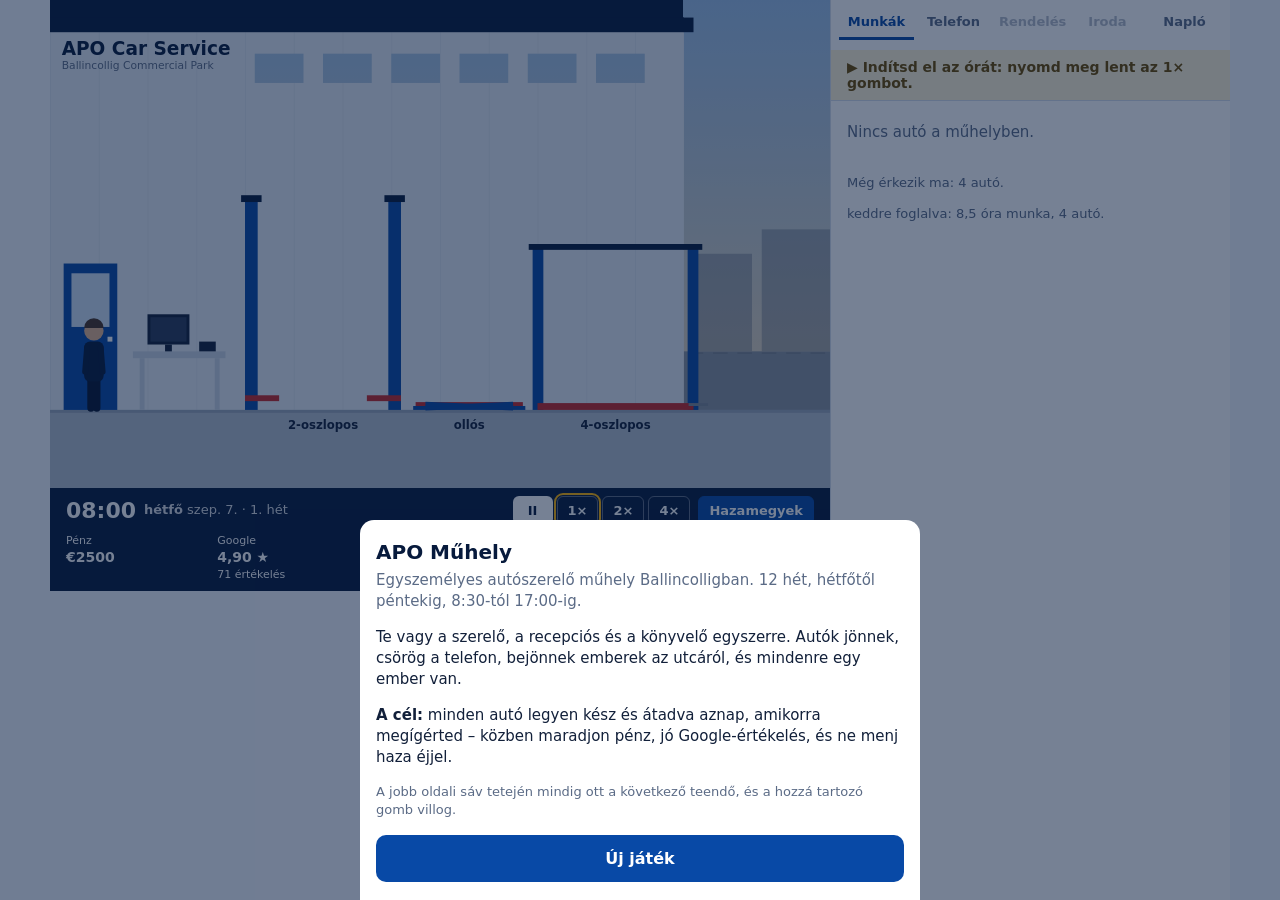
==== commit a0254259: "Update index.html" ====
--- a/muhely-jatek/index.html
+++ b/muhely-jatek/index.html
@@ -33,6 +33,8 @@
 .hud-top { display: flex; align-items: center; gap: 8px; flex-wrap: wrap; }
 .clock { font: 700 22px var(--font); font-variant-numeric: tabular-nums; }
 .date { font-size: 13px; opacity: .85; flex: 1; min-width: 0; }
+.date b { font-weight: 600; }
+.bar .cnt { display: block; font-size: 11px; }
 .speed { display: flex; gap: 4px; }
 .speed button, .btn { border: 1px solid rgba(255,255,255,.35); background: transparent; color: #fff; border-radius: 6px;
   padding: 6px 10px; font: 600 13px var(--font); min-width: 40px; }
@@ -72,23 +74,29 @@
 .worker-status.bad { background: #fdecea; color: var(--bad); }
 .worker-status.good { background: #e7f5ee; color: var(--good); }
 .worker-status.warn { background: #fff4e0; color: var(--warn); }
-.card { border: 1px solid var(--line); border-radius: 10px; padding: 10px 12px; margin-bottom: 10px; display: grid; gap: 4px; }
+.card { position: relative; overflow: hidden; border: 1px solid var(--line); border-radius: 10px; padding: 8px 10px 10px; margin-bottom: 8px; display: grid; gap: 3px; }
 .card.focus { border-color: var(--blue); box-shadow: inset 4px 0 0 var(--blue); }
 .card.sel { outline: 3px solid #ffb703; }
-.card header { display: flex; align-items: center; gap: 8px; flex-wrap: wrap; }
-.model { font-size: 13px; color: var(--muted); }
-.job { font-weight: 700; display: flex; justify-content: space-between; gap: 8px; }
-.price { font-weight: 600; color: var(--muted); white-space: nowrap; font-variant-numeric: tabular-nums; }
-.who { font-size: 13px; color: var(--muted); }
+.c-top { display: flex; align-items: center; gap: 8px; min-width: 0; }
+.c-job { flex: 1; min-width: 0; font-size: 15px; white-space: nowrap; overflow: hidden; text-overflow: ellipsis; }
+.c-meta { font-size: 12.5px; color: var(--muted); white-space: nowrap; overflow: hidden; text-overflow: ellipsis; }
+.c-status { display: flex; align-items: center; justify-content: space-between; gap: 8px; min-height: 30px; }
+.price { font-weight: 600; color: var(--muted); white-space: nowrap; font-variant-numeric: tabular-nums; font-size: 13px; }
 .status { font-size: 13px; font-weight: 600; }
-.prog { height: 6px; background: var(--line); border-radius: 3px; overflow: hidden; }
+.tag { flex: 0 0 auto; font: 600 12px var(--font); color: var(--blue); }
+.prog { position: absolute; left: 0; right: 0; bottom: 0; height: 4px; background: var(--line); overflow: hidden; }
 .prog i { display: block; height: 100%; background: var(--blue); transition: width .4s; }
 .row-actions { display: flex; gap: 6px; margin-top: 4px; }
-.lift-btn, .act { flex: 1; border: 1px solid var(--line); background: var(--paper); border-radius: 8px; padding: 8px 4px; font: 600 13px var(--font);
-  color: var(--navy); display: grid; gap: 2px; }
-.lift-btn small { font-weight: 400; color: var(--muted); font-size: 12px; }
+.lift-row { display: flex; gap: 6px; margin-top: 2px; }
+.lift-btn, .act { flex: 1; border: 1px solid var(--line); background: var(--paper); border-radius: 8px; padding: 7px 4px; font: 600 13px var(--font);
+  color: var(--navy); }
+.lift-btn { display: flex; flex-wrap: wrap; align-items: baseline; justify-content: center; gap: 0 5px; min-height: 40px; }
+.lift-btn small { font-weight: 400; color: var(--muted); font-size: 12px; white-space: nowrap; }
 .lift-btn:disabled { opacity: .45; }
 .act.primary { background: var(--blue); color: #fff; border-color: var(--blue); }
+.act.mini { flex: 0 0 auto; padding: 6px 12px; min-height: 34px; }
+h4.group { margin: 10px 0 6px; font: 700 11.5px var(--font); text-transform: uppercase; letter-spacing: .06em; color: var(--muted); }
+h4.group:first-of-type { margin-top: 2px; }
 .focus-note { margin: 2px 0 0; font-size: 13px; color: var(--blue); font-weight: 600; }
 .plate { display: inline-flex; align-items: center; gap: 5px; background: #fff; border: 1px solid #222; border-radius: 3px; padding: 1px 6px 1px 0;
   font: 700 13px var(--font); color: #111; letter-spacing: .02em; }
@@ -126,6 +134,37 @@
 .reviews { padding-left: 18px; margin: 4px 0; font-size: 14px; }
 .reviews b { color: #e0a100; }
 #scene { cursor: pointer; }
+
+/* Telefon: a kép és az alsó sáv kisebb, hogy több autó férjen ki */
+@media (max-width: 759px) {
+  #scene { aspect-ratio: 16 / 7; max-height: 30vh; }
+  #tabs { padding: 2px 6px 0; }
+  #tabs button { padding: 7px 4px; min-width: 0; font-size: 13px; }
+  #tabview { padding: 8px 10px; }
+  .worker-status { margin: -8px -10px 8px; padding: 7px 12px; font-size: 13px; line-height: 1.3; }
+}
+/* Telefon és fekvő telefon: tömör alsó sáv */
+@media (max-width: 759px), (max-height: 520px) {
+  #hud { padding: 6px 10px calc(6px + env(safe-area-inset-bottom, 0px)); gap: 6px; }
+  .hud-top { flex-wrap: nowrap; gap: 6px; }
+  .clock { font-size: 20px; }
+  .date { display: grid; font-size: 11px; line-height: 1.2; overflow: hidden; }
+  .date b, .date span { white-space: nowrap; overflow: hidden; text-overflow: ellipsis; }
+  .speed button { min-width: 34px; padding: 7px 0; }
+  .btn.home { padding: 7px 10px; }
+  .btn.home .wide { display: none; }
+  .bars { gap: 6px; }
+  .bar { font-size: 10px; line-height: 1.2; }
+  .bar b { font-size: 13px; }
+  .bar .cnt { display: none; }
+  .meter { height: 3px; margin-top: 2px; }
+}
+@media (min-width: 760px) and (max-height: 520px) {
+  #scene { max-height: calc(100vh - 82px); }
+}
+@media (max-width: 759px) and (max-height: 700px) {
+  #scene { aspect-ratio: 16 / 6; }
+}
 @media (min-width: 760px) {
   #app { display: grid; grid-template-columns: 1fr 400px; grid-template-rows: auto 1fr; }
   #scene { grid-column: 1; grid-row: 1; max-height: none; }
@@ -147,18 +186,17 @@
       <span class="clock" id="clock">08:00</span>
       <span class="date" id="date"></span>
       <span class="speed" id="speed"></span>
-      <button class="btn home" id="home">Hazamegyek</button>
+      <button class="btn home" id="home">Haza<span class="wide">megyek</span></button>
     </div>
     <div class="bars" id="bars"></div>
   </footer>
 </div>
 <div id="sheet-root"></div>
 <div id="toasts" aria-live="polite"></div>
-<script>(()=>{var C=(e,t=0)=>e*60+t,i={saveVersion:4,saveKey:"apo-muhely-mentes",seasonStart:"2026-09-07",seasonWeeks:12,holidays:["2026-01-01","2026-02-02","2026-03-17","2026-04-06","2026-05-04","2026-06-01","2026-08-03","2026-10-26","2026-12-25","2026-12-26"],day:{arrive:C(8),open:C(8,30),close:C(17),homeOnTime:C(17,15),familyLateFrom:C(17,30),forceHome:C(23,59)},speeds:[1,2,4],realMsPerGameMinute:1e3,start:{money:2500,ratingAvg:4.9,ratingCount:71,family:70,health:85,fatigue:20},weekly:{rent:650,living:450,chargeWeekday:5},bankruptBelow:-3e3,fatigue:{idlePerHour:3,workPerHour:8,restPerHour:2,sleepPerHour:9},family:{latePerHour:4,onTimeBonus:3,negativeMoneyPerDay:2},health:{tiredMorningAbove:80,tiredPenalty:5,recoverPerDay:2},sleep:{restUntil:C(23),hours:7,lateFrom:C(21),minHours:3},restDay:{fatigue:-30,family:4},labourRate:50,partsMarkup:1.3,pos:{door:90,office:260,lifts:[560,860,1160],gate:1420},walkPerMinute:450,yardSlots:6,minutes:{reply:3,phone:3,walkin:30,handover:10,callCustomer:4,lockNutTool:25,waitForKey:40},inquiry:{deadline:{sms:90,email:180,call:0,walkin:0},answerDelay:[10,60],accept:{base:.8,perEuroOverRate:.012,fix:.1,regular:.05,haggler:-.1},bookDays:3},requests:{symptomChance:.22,offSkillChance:.05,daysConstraintChance:.25,noOvernightChance:.15,bookAccept:.95},diag:{fee:25,minutes:30,approve:{regular:.9,new:.75,haggler:.6}},chat:{perCarChance:.55,replyMinutes:1,deadline:60,ignorePenalty:.5,weights:{booked:[["move",3],["addon",2]],ready:[["owe",4],["eta",3],["late",2]],working:[["readyQ",4],["key",1],["addon",2]]}},payLater:{chance:.12,days:[1,4],afterHoursDays:[1,1]},weakFix:{retryMinutes:60},call:{lostToSmsChance:.3,statusIgnoredPenalty:.5},walkin:{job:.6,question:.25,ignoredReviewChance:.3},parts:{preOrderedChance:.6,etaMin:30,etaMax:150,afternoonChance:.2,afternoon:[C(13,30),C(15)],extraEta:30},pickup:{earliestAfterReady:20,window:[C(15,30),C(17,30)],nextMorning:[C(8,40),C(10)],doorPatience:20},review:{chanceRegular:.1,chanceNew:.2,chanceBad:.5,late:1,doorWait:1,grumble:.5,overQuote:1,overQuoteRatio:1.15,haggler:.5},faults:{customerMult:{regular:.5,new:1.3,haggler:1.3},oldCarAge:15,oldCarMult:1.5,callAccept:.75,callGrumble:.15,comebackChance:.6,comebackDays:[5,10],rimDamageChance:.2,rimDamageCost:120},layers:{inquiries:2,calls:3,walkins:3,faults:5},initialBookings:[4,4,4,3],plan:{inquiriesBase:8,ratingFactor:{lowAvg:4,lowFactor:.2,highAvg:4.9,highFactor:1,max:1.1},inquiryChannels:[["sms",45],["email",35],["call",20]],extraCalls:[3,6],walkins:[0,2]}};var Y=[{id:"lockNut",jobs:["fek","hatsofek","lengokar","kerekcsapagy","gumiharang","futomuallitas"],chance:.1,at:0,kind:"lockNut",title:"Nincs meg a ker\xE9kcsavarz\xE1r kulcsa",text:"Az egyik ker\xE9ken z\xE1rcsavar van, a kulcs nincs az aut\xF3ban."},{id:"caliper",jobs:["fek","hatsofek"],chance:.15,at:.4,extra:40,parts:90,title:"Beragadt f\xE9knyereg",text:"Az egyik els\u0151 f\xE9knyereg beragadt, a dugatty\xFA nem megy vissza."},{id:"brakePipe",jobs:["fek","hatsofek","fekfolyadek","lengokar"],chance:.1,at:.5,extra:60,parts:25,title:"Rozsd\xE1s f\xE9kcs\u0151",text:"A h\xE1ts\xF3 f\xE9kcs\u0151 annyira rozsd\xE1s, hogy nem mern\xE9d \xEDgy visszaadni."},{id:"snappedBolt",jobs:["kipufogo","lengokar","kerekcsapagy","onindito","futomuallitas"],chance:.12,at:.3,extra:[30,90],parts:0,sparks:!0,title:"Let\xF6rt egy rozsd\xE1s csavar",text:"Kiszedni csak meleg\xEDt\xE9ssel \xE9s f\xFAr\xE1ssal lehet."},{id:"thermostat",jobs:["vezerles"],chance:.25,at:.5,extra:40,parts:45,title:"Sziv\xE1rg\xF3 termoszt\xE1th\xE1z",text:"Ha m\xE1r sz\xE9t van szedve, l\xE1tszik, hogy a termoszt\xE1th\xE1z is ereszt."},{id:"glowPlug",jobs:["izzito","vezerles","kuplung"],fuel:"d\xEDzel",chance:.08,at:.6,extra:[60,120],parts:30,sparks:!0,title:"Belet\xF6rt izz\xEDt\xF3gyertya",text:"Az egyik izz\xEDt\xF3gyertya belet\xF6rt a hengerfejbe."},{id:"cvBoot",jobs:["szerviz","nct"],chance:.12,at:.6,extra:50,parts:35,title:"Szakadt f\xE9ltengely-gumiharang",text:"Az egyik f\xE9ltengely-gumiharang szakadt, sz\xF3rja a zs\xEDrt. NCT-n ezzel megbukik."}];var He=["Se\xE1n","Mary","P\xE1draig","Siobh\xE1n","John","Aoife","Michael","Niamh","Declan","Gr\xE1inne","Tom","Catherine","D\xF3nal","Br\xEDd","Kevin","Ann","Liam","Eileen","Barry","Clodagh","Ger","Noreen","Fergal","\xC1ine"],qe=["Murphy","O'Sullivan","Walsh","McCarthy","O'Brien","Byrne","Ryan","O'Connor","O'Neill","Kelly","Lynch","Daly","Buckley","Crowley","Twomey","Desmond","Cronin","Kiely","Hegarty","O'Leary"],$t=[["regular",35],["new",45],["haggler",20]],we={regular:"T\xF6rzs\xFCgyf\xE9l",new:"\xDAj \xFCgyf\xE9l",haggler:"\xDAj \xFCgyf\xE9l, alkudozik"},xt=["Szia! ","Szia Apo, ","J\xF3 reggelt! ","Hell\xF3! ",""],Mt=["Mikor lenne szabad id\u0151pontod?","Lenne helyed j\xF6v\u0151 h\xE9t elej\xE9n?","Mennyi lenne?","K\xF6szi!","Nem s\xFCrg\u0151s, amikor neked j\xF3.","Mikor tudn\xE1d be\xFCtemezni?"],St=["Csak egy gyors k\xE9rd\xE9s\u2026","R\xE1n\xE9zn\xE9l most gyorsan?","Bocs, hogy \xEDgy beesek, de\u2026"],Tt=[["inquiry",40],["status",30],["sales",30]],jt={inquiry:"\xDAj \xFCgyf\xE9l telefon\xE1l, munk\xE1t k\xE9rne.",status:"Egy \xFCgyf\xE9l k\xE9rdezi, k\xE9sz van-e m\xE1r az aut\xF3ja.",sales:"Valaki \xFCzleti aj\xE1nlattal h\xEDv (biztos\xEDt\xE1s, rekl\xE1m)."},Ke={5:["Korrekt \xE1r, mindent elmagyar\xE1zott. Csak aj\xE1nlani tudom.","Gyors, \u0151szinte, megb\xEDzhat\xF3. \xC9vek \xF3ta ide hordom az aut\xF3t.","Pontosan \xFAgy lett, ahogy megbesz\xE9lt\xFCk."],4:["J\xF3 munka, csak egy kicsit tov\xE1bb tartott.","Rendben volt, \xE1r is korrekt.","Megcsin\xE1lta, de v\xE1rnom kellett az ajt\xF3ban."],3:["Megcsin\xE1lta, de nem ez volt a megbesz\xE9lt id\u0151.","\xC1tlagos \xE9lm\xE9ny.","Dr\xE1g\xE1bb lett, mint gondoltam."],2:["Este hatkor m\xE9g mindig nem volt k\xE9sz az aut\xF3m.","Senki nem vette fel a telefont.","T\xF6bbet fizettem, mint amit mondtak."],1:["Bementem, \xE9s senki nem foglalkozott velem.","Nem aj\xE1nlom.","Ott hagyta az aut\xF3mat, \xE9s nem sz\xF3lt."]};function Ct(e){return{s:e>>>0}}function V(e){e.s=e.s+1831565813>>>0;let t=e.s;return t=Math.imul(t^t>>>15,t|1),t^=t+Math.imul(t^t>>>7,t|61),((t^t>>>14)>>>0)/4294967296}var z=(e,t,a)=>t+Math.floor(V(e)*(a-t+1)),b=(e,t)=>V(e)<t;function I(e,t){let a=t.reduce((o,[,l])=>o+l,0),n=V(e)*a;for(let[o,l]of t)if((n-=l)<0)return o;return t[t.length-1][0]}var It=(e,t)=>({sum:Math.round(e*t*100)/100,count:t}),oe=e=>e.count?e.sum/e.count:0;function Be(e,t){let a=Math.max(1,Math.min(5,Math.round(t)));return e.sum+=a,e.count+=1,a}var P={szerviz:{name:"Szerviz",invoice:"Engine oil, oil filter, air filter, cabin filter replacement; diagnostic fault code reading and clearing; service reset; battery test; tyre pressure check",base:100,billed:2,lifts:[1.15,1,1.3],parts:[70,140],area:"szerviz",weight:45,asks:["Be tudn\xE1m foglalni szervizre?","Esed\xE9kes a szerviz, mikor lenne id\u0151d?","Szervizre hozn\xE1m, j\xF6v\u0151 h\xE9t eleje j\xF3 lenne","Szerviz kellene, olaj \xE9s sz\u0171r\u0151k. Mennyi lenne \xE9s mikor?"]},fek:{name:"F\xE9k el\xF6l (bet\xE9t + t\xE1rcsa)",invoice:"Front brake discs and pads replacement; brake system function check and road test",base:75,billed:1.5,lifts:[1,1,1.7],parts:[90,170],area:"fek",weight:10,asks:["Az NCT-n ki\xEDrt\xE1k az els\u0151 f\xE9ket, mikor tudn\xE1d megcsin\xE1lni?","Els\u0151 bet\xE9t \xE9s t\xE1rcsa kellene","M\xFAltkor mondtad, hogy j\xF6n az els\u0151 f\xE9k. Mikor j\xF3?"]},hatsofek:{name:"F\xE9k h\xE1tul (bet\xE9t + t\xE1rcsa)",invoice:"Rear brake discs and pads replacement; handbrake check and adjustment",base:75,billed:1.5,lifts:[1,1,1.7],parts:[80,160],area:"fek",weight:5,asks:["Az NCT-n azt \xEDrt\xE1k, hogy a h\xE1ts\xF3 bet\xE9t elkopott, mindk\xE9t oldalon. Ut\xF3vizsga lesz.","H\xE1ts\xF3 f\xE9k kellene, mikor hozhatom?"]},fekfolyadek:{name:"F\xE9kfolyad\xE9kcsere",invoice:"Brake fluid replacement and brake system bleeding",base:50,billed:1,lifts:[1,1,1.4],parts:[10,20],area:"fek",weight:2,asks:["Mondtad, hogy a f\xE9kfolyad\xE9kot is cser\xE9lni kellene. Mikor j\xF3?"]},lengokar:{name:"Leng\u0151kar / g\xF6mbfej",invoice:"Front lower control arm (wishbone) replacement; ball joint check",base:100,billed:2,lifts:[1,1.2,1.8],parts:[60,130],area:"futomu",weight:7,asks:["Az NCT-n ki\xEDrt\xE1k a bal els\u0151 g\xF6mbfejet. Ut\xF3vizsga lesz, mikor tudn\xE1d?","Megbuktam az NCT-n: g\xF6mbfej, porv\xE9d\u0151 s\xE9r\xFClt. Megcsin\xE1ln\xE1d?","Leng\u0151kar \xE9s stabiliz\xE1tor gumi kellene, mikor hagyhatom ott?"]},kerekcsapagy:{name:"Ker\xE9kcsap\xE1gy",invoice:"Wheel bearing replacement; road test",base:100,billed:2,lifts:[1,1.2,1.8],parts:[45,110],area:"futomu",weight:4,asks:["Z\xFAg h\xE1tul, gondolom a csap\xE1gy. Mikor tudn\xE1d cser\xE9lni?","M\xFAltkor mondtad, hogy a jobb h\xE1ts\xF3 csap\xE1gy z\xFAg. Mikor j\xF3?"]},gumiharang:{name:"F\xE9ltengely-gumiharang",invoice:"Outer CV boot kit replacement",base:100,billed:2,lifts:[1,1.2,1.8],parts:[20,45],area:"futomu",weight:3,asks:["Az NCT-n ki\xEDrt\xE1k a vezet\u0151 oldali gumiharangot. Mennyi lenne \xE9s mikor?","Szakadt a gumiharang el\xF6l, meg tudod csin\xE1lni?"]},vezerles:{name:"Vez\xE9rl\xE9s + v\xEDzpumpa",invoice:"Timing belt kit, water pump and alternator belt replacement; coolant replacement",base:255,billed:5,lifts:[1.05,1,1.5],parts:[180,320],area:"vezerles",weight:6,asks:["Esed\xE9kes a vez\xE9rl\xE9s, mikor lenne r\xE1 id\u0151d \xE9s mennyi lenne?","A szervizf\xFCzet szerint most kell a vez\xE9rm\u0171sz\xEDj","Ha m\xE1r szervizre j\xF6n, a vez\xE9rl\xE9st is megcsin\xE1ln\xE1d?"]},kuplung:{name:"Kuplung",invoice:"Clutch kit (and dual mass flywheel) replacement; gearbox oil replacement",base:360,billed:7,lifts:[1,1.5,2],parts:[220,520],area:"kuplung",weight:3,asks:["Azt hiszem, elment a kuplung. Lenne helyed?","Cs\xFAszik a kuplung, megn\xE9zn\xE9d, kell-e csere?","Nehezen megy be a sebess\xE9g, \xE9s magasan fog a kuplung"]},kipufogo:{name:"Kipufog\xF3 h\xE1ts\xF3 dob",invoice:"Exhaust rear silencer replacement",base:40,billed:.75,lifts:[1,1.6,1.4],parts:[60,150],area:"kipufogo",weight:2,asks:["Leesett a kipufog\xF3 h\xE1ts\xF3 dobja","Elrohadt a h\xE1ts\xF3 kipufog\xF3dob, cser\xE9lni kellene"]},klima:{name:"Kl\xEDmat\xF6lt\xE9s",invoice:"Air conditioning service and recharge",base:50,billed:1,lifts:[1,1,1],parts:[15,30],area:"klima",weight:2,asks:["A m\xE1sik aut\xF3ba g\xE1z kellene a kl\xEDm\xE1ba, szerintem sziv\xE1rog valahol","Kl\xEDmat\xF6lt\xE9s kellene, mikor j\xF3?"]},nct:{name:"NCT el\u0151tti \xE1tn\xE9z\xE9s",invoice:"Pre-NCT inspection: lights, brakes, suspension, emissions check",base:50,billed:1,lifts:[1,1,1.2],parts:[0,0],area:"szerviz",weight:8,asks:["Itt az \xE9ves NCT ideje. Megn\xE9zn\xE9d el\u0151tte, ha r\xE1\xE9rsz?","H\xE9tf\u0151n NCT, megn\xE9zn\xE9d el\u0151tte a l\xE1mp\xE1kat \xE9s a f\xE9ket?","J\xF6v\u0151 h\xE9ten NCT, r\xE1n\xE9zn\xE9l?"]},futomuallitas:{name:"Fut\xF3m\u0171\xE1ll\xEDt\xE1s",invoice:"Four wheel alignment",base:50,billed:1,lifts:[null,null,1],parts:[0,0],area:"futomuallitas",weight:2,asks:["Csin\xE1ltok fut\xF3m\u0171\xE1ll\xEDt\xE1st? Mennyi lenne csak el\xF6l?","Fut\xF3m\u0171\xE1ll\xEDt\xE1st k\xE9rn\xE9k, \xFAj gumik vannak rajta"]},onindito:{name:"\xD6nind\xEDt\xF3",invoice:"Starter motor replacement",base:125,billed:2.5,lifts:[1,1.2,1.6],parts:[120,260],area:"szerviz",weight:1,asks:["Nem indul, csak kattog. Az \xF6nind\xEDt\xF3t cser\xE9lni kellene, megcsin\xE1lod?"]},izzito:{name:"Izz\xEDt\xF3gyerty\xE1k",invoice:"Glow plugs replacement",base:75,billed:1.5,lifts:[1,1,1],parts:[40,90],area:"szerviz",weight:1,fuel:"d\xEDzel",asks:["Reggel nehezen indul, villog az izz\xEDt\xE1s l\xE1mpa. Izz\xEDt\xF3gyertya csere kellene"]},izzo:{name:"Izz\xF3csere",invoice:"Headlight bulb and brake light bulb replacement",base:25,billed:.5,lifts:[1,1,1],parts:[10,25],area:"szerviz",weight:2,asks:["Ki\xE9gett a jobb els\u0151 l\xE1mp\xE1m. Mikor vihetn\xE9m le egy \xFAj izz\xF3\xE9rt?","Nem \xE9g a k\xF6z\xE9ps\u0151 f\xE9kl\xE1mpa, megcsin\xE1ln\xE1d?"]},akkumulator:{name:"Akkumul\xE1torcsere (k\xF3dol\xE1ssal)",invoice:"Battery replacement and battery registration/coding",base:25,billed:.5,lifts:[1,1,1],parts:[110,190],area:"szerviz",weight:1,asks:["S\xFCrg\u0151sen kellene \xFAj akku, \xE9s be is kell k\xF3dolni. Kikapcsol a start-stop, lassan indul"]},stabpalca:{name:"Stabiliz\xE1tor-p\xE1lca",invoice:"Front anti-roll bar link replacement",base:30,billed:.6,lifts:[1,1,1.5],parts:[25,55],area:"futomu",weight:0,asks:[]},hovedo:{name:"Laza h\u0151v\xE9d\u0151 lemez r\xF6gz\xEDt\xE9se",invoice:"Exhaust heat shield secured",base:20,billed:.4,lifts:[1,1.4,1.3],parts:[0,0],area:"kipufogo",weight:0,asks:[]},klimaszivargas:{name:"Kl\xEDma sziv\xE1rg\xE1skeres\xE9s \xE9s jav\xEDt\xE1s",invoice:"A/C leak test (nitrogen), O-ring/valve replacement, recharge",base:90,billed:1.6,lifts:[1,1,1],parts:[30,90],area:"klima",weight:0,asks:[]},autovillamos:{name:"Aut\xF3villamoss\xE1gi hiba",invoice:"Electrical fault diagnosis and repair",base:90,billed:1.5,lifts:[1,1,1],parts:[40,160],area:"autovillamossag",weight:0,diagnostic:!0,asks:["Nem m\u0171k\xF6dik a kl\xEDmapanel, egyik gomb sem reag\xE1l. Szerintem nem kap \xE1ramot. Megn\xE9zn\xE9d?","Nem ny\xEDlik az ajt\xF3 se k\xEDv\xFClr\u0151l, se bel\xFClr\u0151l, holnap NCT. Meg tudod csin\xE1lni?","Bekapcsolva le\xE1ll a kl\xEDma, kikapcsolva megy. Mi lehet?","Nem m\u0171k\xF6dik rendesen a h\u0171t\u0151ventil\xE1tor, \xE9s csak az utasoldal f\xFAj hideget"]},dpf:{name:"DPF / EGR hiba",invoice:"DPF/EGR fault diagnosis, forced regeneration, sensor replacement",base:100,billed:1.5,lifts:[1,1.1,1.3],parts:[60,260],area:"utokezeles",weight:0,diagnostic:!0,asks:["A r\xE9szecskesz\u0171r\u0151-\xE9rz\xE9kel\u0151t ki tudn\xE1d cser\xE9lni? Nem akarok megint a m\xE1rkaszervizbe menni","Ki\xEDrta, hogy ENGINE MALFUNCTION, de nem \xE9g l\xE1mpa. Megn\xE9zn\xE9d?"]}},At=[["autovillamos",3],["dpf",1]],W=[{id:0,name:"2-oszlopos",short:"2-oszl.",setup:12},{id:1,name:"R\xF6vid oll\xF3s",short:"Oll\xF3s",setup:6},{id:2,name:"4-oszlopos",short:"4-oszl.",setup:8}],$e=4,Lt=15,Et={szerviz:9,fek:9,futomu:9,vezerles:9,kuplung:9,futomuallitas:9,klima:6,hibridEV:6,kipufogo:5,autovillamossag:2,utokezeles:2};var Nt=[{name:"Hyundai Tucson",weight:43,years:[2012,2025],body:"suv",fuels:[["d\xEDzel",5],["benzin",2],["hibrid",3]],mult:1.05},{name:"Toyota Yaris Cross",weight:25,years:[2021,2025],body:"suv",fuels:[["hibrid",1]],mult:.95},{name:"Skoda Octavia",weight:40,years:[2009,2025],body:"sedan",fuels:[["d\xEDzel",6],["benzin",4]],mult:1},{name:"Kia Sportage",weight:30,years:[2011,2025],body:"suv",fuels:[["d\xEDzel",5],["hibrid",3],["benzin",2]],mult:1.05},{name:"Toyota RAV4",weight:25,years:[2010,2025],body:"suv",fuels:[["hibrid",6],["benzin",2],["d\xEDzel",2]],mult:1.05},{name:"Toyota Corolla",weight:30,years:[2008,2025],body:"hatch",fuels:[["hibrid",5],["benzin",4],["d\xEDzel",1]],mult:.95},{name:"Skoda Kodiaq",weight:20,years:[2017,2025],body:"suv",fuels:[["d\xEDzel",7],["benzin",3]],mult:1.15},{name:"Hyundai Kona",weight:18,years:[2018,2025],body:"suv",fuels:[["benzin",4],["hibrid",2],["EV",4]],mult:1},{name:"Volkswagen Tiguan",weight:22,years:[2009,2025],body:"suv",fuels:[["d\xEDzel",7],["benzin",3]],mult:1.1},{name:"Volkswagen Golf",weight:40,years:[2008,2025],body:"hatch",fuels:[["d\xEDzel",6],["benzin",4]],mult:1},{name:"Toyota C-HR",weight:15,years:[2017,2025],body:"suv",fuels:[["hibrid",1]],mult:1},{name:"Volkswagen ID.4",weight:10,years:[2021,2025],body:"suv",fuels:[["EV",1]],mult:1.05},{name:"Toyota Yaris",weight:25,years:[2008,2025],body:"hatch",fuels:[["benzin",5],["hibrid",5]],mult:.85},{name:"Dacia Sandero",weight:12,years:[2013,2025],body:"hatch",fuels:[["benzin",7],["d\xEDzel",3]],mult:.9},{name:"Tesla Model 3",weight:10,years:[2019,2025],body:"sedan",fuels:[["EV",1]],mult:1},{name:"Peugeot 3008",weight:12,years:[2010,2025],body:"suv",fuels:[["d\xEDzel",7],["benzin",3]],mult:1.1},{name:"Volkswagen Polo",weight:15,years:[2009,2025],body:"hatch",fuels:[["benzin",6],["d\xEDzel",4]],mult:.9},{name:"Nissan Qashqai",weight:30,years:[2008,2025],body:"suv",fuels:[["d\xEDzel",7],["benzin",3]],mult:1.05},{name:"Ford Focus",weight:30,years:[2008,2024],body:"hatch",fuels:[["d\xEDzel",6],["benzin",4]],mult:1},{name:"Ford Fiesta",weight:18,years:[2008,2022],body:"hatch",fuels:[["benzin",8],["d\xEDzel",2]],mult:.9},{name:"Toyota Avensis",weight:15,years:[2008,2018],body:"sedan",fuels:[["d\xEDzel",6],["benzin",4]],mult:1},{name:"Volkswagen Passat",weight:18,years:[2008,2023],body:"sedan",fuels:[["d\xEDzel",9],["benzin",1]],mult:1.05},{name:"Skoda Superb",weight:10,years:[2009,2025],body:"sedan",fuels:[["d\xEDzel",8],["benzin",2]],mult:1.05},{name:"BMW 5-\xF6s",weight:8,years:[2010,2025],body:"sedan",fuels:[["d\xEDzel",7],["benzin",3]],mult:1.25},{name:"Audi A4",weight:10,years:[2008,2024],body:"sedan",fuels:[["d\xEDzel",8],["benzin",2]],mult:1.2},{name:"Kia Niro",weight:10,years:[2017,2025],body:"suv",fuels:[["hibrid",6],["EV",4]],mult:1},{name:"Ford Transit",weight:12,years:[2008,2024],body:"van",fuels:[["d\xEDzel",1]],mult:1.2,heavy:!0}],Rt=[["C",85],["D",6],["KY",4],["L",3],["W",2]],Pt=["#c9ced6","#1f2a3d","#f2f2f2","#8a1c1c","#2d5aa0","#5b6470","#7a8a6a","#b8862b"];var Ot=[{id:"zorog",texts:["Z\xF6r\xF6g el\xF6l az egyik oldalon","Kopog el\xF6l, ha k\xE1ty\xFAba megyek","Nemr\xE9g egy m\xE1sik szerel\u0151 cser\xE9lte a stabp\xE1lc\xE1kat, az\xF3ta nyikorog el\xF6l balra, kanyarban rosszabb"],candidates:[["stabpalca",4],["lengokar",4],["hovedo",2]],worse:["lengokar"]},{id:"fekzaj",texts:["Szerintem a f\xE9kbet\xE9t kell, hangos zajt ad, ha f\xE9kezek","Nyikorog a f\xE9k, amikor meg\xE1llok","Rezeg a korm\xE1ny f\xE9kez\xE9skor"],candidates:[["fek",7],["hovedo",2],["stabpalca",1]],worse:["fek"]},{id:"huz",texts:["H\xFAz jobbra az aut\xF3","Ferde a korm\xE1ny egyenesben","Egyik oldalon kopik a gumi"],candidates:[["futomuallitas",5],["lengokar",3],["fek",2]],worse:["lengokar","fek"]},{id:"klima",texts:["Nem h\u0171t a kl\xEDma","Gyeng\xE9n f\xFAj hideget a kl\xEDma","Tavaly t\xF6lt\xF6tt\xE9k a kl\xEDm\xE1t, m\xE1r megint nem h\u0171t"],candidates:[["klima",5],["klimaszivargas",5]],worse:["klimaszivargas"]},{id:"kipufogo",texts:["Hangos lett a kipufog\xF3","D\xFCb\xF6r\xF6g h\xE1tul alul","Z\xF6r\xF6g alul, ha g\xE1zt adok"],candidates:[["kipufogo",6],["hovedo",4]],worse:["kipufogo"]},{id:"lampa",texts:["\xC9g a narancs motorl\xE1mpa, \xE9s n\xE9ha olyan, mintha mag\xE1t\xF3l f\xE9kezne vagy nem akarna gyorsulni","H\xE1romszor kij\xF6tt a csavarkulcs jel, tegnap este a motorl\xE1mpa is","Megint kint a csavarkulcs a m\u0171szerfalon"],candidates:[["autovillamos",5],["dpf",4],["szerviz",1]],worse:["dpf","autovillamos"]}],Ve={days:e=>`Csak ${e} j\xF3, a t\xF6bbi napon dolgozom.`,noOvernight:"\xC9jszak\xE1ra nem tudom otthagyni, aznap kellene."},Ft={readyQ:{text:["K\xE9sz van m\xE1r az aut\xF3?","Most 20-30 percig r\xE1\xE9rek, k\xE9sz van az aut\xF3?","Mikorra lesz k\xE9sz, ha tudod?","Mikor kaphatom vissza az aut\xF3t?","Sz\xF3ln\xE1l, ha k\xE9sz az aut\xF3?"],reply:!0},owe:{text:["K\xF6szi! Mennyivel tartozom?","Mennyi lesz \xF6sszesen?","Mennyi? Revolutolom.","Szuper, mennyi lesz? K\xE1rtya j\xF3?","Megn\xE9zn\xE9d, 310-et vagy 410-et adtam? Ha 410-et, a sz\xE1zast tedd a k\xF6vetkez\u0151 szervizre."],reply:!0},eta:{text:["F\xE9l \xF3ra \xE9s ott vagyok \xE9rte.","N\xE9gyre \xE1ts\xE9t\xE1lok.","\xDAton vagyok, 20 perc.","F\xE9l kett\u0151 k\xF6r\xFCl megyek \xE9rte.","Elakadtam a buszon a dug\xF3ban, a f\xE9rjem megy az aut\xF3\xE9rt."],reply:!1},late:{text:["Busszal j\xF6v\xF6k, csak 6 ut\xE1n \xE9rek oda. Hagyn\xE1d a kulcsot a jobb els\u0151 ker\xE9ken? Revolutolok.","Csak f\xE9l 9 ut\xE1n tudok menni, vagy reggel. El tudom vinni este valahogy a kulcsot?","Ma 5-ig dolgozom, 5 ut\xE1n m\xE9g elvihetem?"],reply:!0},key:{text:["Leraktam az aut\xF3t, a kulcs a jobb els\u0151 ker\xE9ken.","Reggel 8-ig dolgozom, 8:15-re le tudom tenni, j\xF3?","Mehetek most az aut\xF3val, vagy ink\xE1bb k\xE9s\u0151bb? 5 percre lakom.","Bocs, k\xF6zbej\xF6tt valami, mindj\xE1rt ott vagyok."],reply:!1},move:{text:["Bocs, k\xF6zbej\xF6tt valami, \xE1ttehetn\xE9nk egy nappal k\xE9s\u0151bb?","M\xE9gsem j\xF3 a nap, mehetne m\xE1snap?","Elfelejtettem, hogy ma iskola van. Lehetne egy m\xE1sik nap?","Dolgozom aznap, j\xF3 lenne ink\xE1bb a k\xF6vetkez\u0151 nap?"],reply:!0},addon:{text:[],reply:!0}},Dt=[{text:"Ha m\xE1r ott van, a h\xE1ts\xF3 ablakt\xF6rl\u0151 lap\xE1t is kellene.",minutes:5,hours:.1,parts:8,invoice:"Rear wiper blade replacement"},{text:"Ha m\xE1r bent van, megn\xE9zn\xE9d a laza visszapillant\xF3 t\xFCkr\xF6t is?",minutes:15,hours:.25,parts:0,invoice:"Door mirror secured"},{text:"Ki\xE9gett az egyik els\u0151 izz\xF3, azt is kicser\xE9ln\xE9d?",minutes:15,hours:.25,parts:10,invoice:"Headlight bulb replacement"},{text:"Ha belef\xE9r, a l\xE1mp\xE1kat is be\xE1ll\xEDtan\xE1d? Az NCT-n ki\xEDrt\xE1k a tomp\xEDtottat.",minutes:20,hours:.5,parts:0,invoice:"Headlight beam alignment"},{text:"A szervizt k\xE9rem, \xE9s ha szerinted kell, cser\xE9ld a f\xE9ket is.",minutes:60,hours:1.2,parts:70,invoice:"Front brake pads replacement"}];var $a=864e5,xa=["vas\xE1rnap","h\xE9tf\u0151","kedd","szerda","cs\xFCt\xF6rt\xF6k","p\xE9ntek","szombat"],Ma=["janu\xE1r","febru\xE1r","m\xE1rcius","\xE1prilis","m\xE1jus","j\xFAnius","j\xFAlius","augusztus","szeptember","okt\xF3ber","november","december"],Sa=Date.parse(i.seasonStart+"T12:00:00Z"),G=()=>i.seasonWeeks*7;function Q(e){let t=new Date(Sa+e*$a);return{iso:t.toISOString().slice(0,10),weekday:t.getUTCDay(),month:t.getUTCMonth(),date:t.getUTCDate()}}var Ta=e=>i.holidays.includes(Q(e).iso);function Z(e){let{weekday:t}=Q(e);return t>=1&&t<=5&&!Ta(e)}function O(e){let t=Q(e);return`${Ma[t.month]} ${t.date}., ${xa[t.weekday]}`}var We=e=>Math.floor(e/7)+1;function j(e){let t=Math.floor(e);return`${String(Math.floor(t/60)).padStart(2,"0")}:${String(t%60).padStart(2,"0")}`}var ja=2026,T=(e,t)=>t[Math.floor(V(e)*t.length)],q=(e,t=e.minute)=>e.dayIndex*1440+t,Ca=e=>Math.max(1,Math.min(5,Math.round(e))),Ue=e=>2.5-.15*e,Ht=e=>Ue(e)/Ue(9),Ia=e=>e.fatigue>70?1.25:1;function y(e,t,a=""){e.day.log.push({minute:Math.floor(e.minute),text:t,tone:a})}function Aa(e,t){let a=String(t%100).padStart(2,"0"),n=t>=2013?a+(b(e,.6)?"1":"2"):a,o=I(e,Rt);return`${n}-${o}-${z(e,1,o==="C"?19999:9999)}`}function le(e,t={}){let{rng:a}=e,n=I(a,Nt.map(k=>[k,k.weight])),o=z(a,n.years[0],n.years[1]),l=t.type||I(a,$t),r=t.jobKey||I(a,Object.entries(P).map(([k,S])=>[k,S.weight])),s=P[r],u=I(a,n.fuels),c=s.fuel||u,g=s.parts[1]>0?Math.round(z(a,s.parts[0],s.parts[1])):0;return{id:e.nextId++,reg:Aa(a,o),model:n.name,year:o,fuel:c,body:n.body,heavy:!!n.heavy,mult:n.mult,color:T(a,Pt),customer:{name:`${T(a,He)} ${T(a,qe)}`,type:l},jobKey:r,job:{name:s.name,base:s.base,billed:s.billed,lifts:s.lifts,area:s.area,invoice:s.invoice,diagnostic:!!s.diagnostic},partsCost:g,priceType:"fix",quoteLabour:0,quoteParts:0,quoteTotal:0,symptom:null,guessKey:null,diagnosed:!0,diagLeft:0,approved:!0,notFixed:!1,location:"booked",liftId:null,slot:null,phase:"waiting",frac:0,setupLeft:0,lowerLeft:0,extraLeft:0,partsEta:null,partsArrived:g===0,extraPartsEta:null,extraPartsCost:0,extraPartsBilled:0,extraBilledHours:0,faults:null,blockedUntil:null,dueDay:null,readyAt:null,pickupAt:null,atDoor:!1,doorSince:null,penalty:l==="haggler"?i.review.haggler:0,bonus:0,flags:{},fx:null}}var qt=e=>ja-e.year;function ie(e){let t=Math.round(e.job.billed*i.labourRate),a=Math.round(e.partsCost*i.partsMarkup);return{labour:t,parts:a,total:t+a}}function La(e){let t=P[e],a=Math.round(t.billed*i.labourRate),n=Math.round((t.parts[0]+t.parts[1])/2*i.partsMarkup);return{labour:a,parts:n,total:a+n,name:t.name}}function xe(e,t){return t==="diag"?{labour:i.diag.fee,parts:0,total:i.diag.fee}:e.symptom?La(e.guessKey):ie(e)}function pe(e,t){return e.heavy&&t!==2?"Neh\xE9z aut\xF3, csak a 4-oszlopos b\xEDrja.":e.job.lifts[t]==null?"Ezen az emel\u0151n ez a munka nem v\xE9gezhet\u0151.":""}function Kt(e,t,a){let n=t.job.lifts[a];if(n==null)return null;let o=e.skills[t.job.area]??9;return t.job.base*n*t.mult*Ht(o)*Ia(e)}function Qe(e,t,a){let n=Kt(e,t,a);return n==null?null:Math.round(W[a].setup+n*(1-t.frac)+t.extraLeft+$e)}function J(e,t,a=!1){let n=[],o=a?e.dayIndex:e.dayIndex+1;for(;n.length<t&&o<G();)Z(o)&&n.push(o),o++;return n}function Me(e,t){return[...e.bookings[t]||[],...e.cars.filter(n=>n.dueDay===t&&!["ready","done"].includes(n.phase)),...e.arrivals.filter(n=>n.dueDay===t)].reduce((n,o)=>n+Math.max(o.job.billed,o.job.base/60)*(1-(o.frac||0)),0)}function Bt(e){let t=0;for(let a of i.initialBookings){for(;!Z(t);)t++;for(let n=0;n<a;n++){let o=le(e,{type:b(e.rng,.7)?"regular":void 0});Je(e,o,t,b(e.rng,.6)?"fix":"from")}t++}}function Je(e,t,a,n){var l;let o=xe(t,n);t.priceType=n,t.quoteLabour=o.labour,t.quoteParts=o.parts,t.quoteTotal=o.total,n==="diag"&&(t.approved=!1),t.dueDay=a,t.location="booked",((l=e.bookings)[a]||(l[a]=[])).push(t)}function Vt(e){let t=new Set(e.cars.filter(a=>a.location==="yard").map(a=>a.slot));for(let a=0;a<12;a++)if(!t.has(a))return a;return 11}function Ea(e,t){if(t.location="yard",t.slot=Vt(e),e.cars.push(t),t.symptom&&!t.diagnosed){let a=e.skills[t.job.area]??9;t.diagLeft=Math.round(i.diag.minutes*Ht(a))}else t.partsCost>0&&!t.partsArrived&&t.partsEta==null&&(t.dueDay!==e.dayIndex||!b(e.rng,i.parts.preOrderedChance)?Ze(e,t):(t.partsArrived=!0,e.money-=t.partsCost,e.day.expenses+=t.partsCost));y(e,`Megj\xF6tt: ${t.reg} ${t.model} \u2013 ${ge(t)}`)}var ge=e=>e.symptom&&!e.diagnosed?`T\xFCnet: ${e.symptom}`:e.job.name;function Ze(e,t){let a=i.parts;t.partsEta=b(e.rng,a.afternoonChance)?Math.max(e.minute+a.etaMin,z(e.rng,a.afternoon[0],a.afternoon[1])):e.minute+z(e.rng,a.etaMin,a.etaMax)}function Wt(e){e.workdayNo+=1;let{day:t}=i;e.worker.x=i.pos.door,e.worker.interrupts=[];let a=e.bookings[e.dayIndex]||[];delete e.bookings[e.dayIndex];for(let l of a)l.arriveAt=z(e.rng,t.arrive,t.open),e.arrivals.push(l);e.workdayNo>=i.layers.inquiries&&Wa(e,a);for(let l of e.cars)l.phase==="ready"&&!l.atDoor&&(l.pickupAt=z(e.rng,i.pickup.nextMorning[0],i.pickup.nextMorning[1]));let n=i.layers,o=[];e.workdayNo===1&&o.push(["Els\u0151 nap","Ma reggel 4 aut\xF3 j\xF6n, 8:30-ig be\xE1llnak az udvarra. 1. Ha be\xE1llt egy aut\xF3, a k\xE1rty\xE1j\xE1n koppints egy emel\u0151re \u2013 a szerel\u0151 neki\xE1ll. 2. H\xE1rom emel\u0151d van, mindh\xE1rom aut\xF3t feltehetsz. 3. Ha k\xE9sz egy aut\xF3, d\xE9lut\xE1n j\xF6n \xE9rte a gazd\xE1ja: add \xE1t, \xE9s fizet. 4. Ha minden k\xE9sz, 17:00 ut\xE1n menj haza. Az \xF3ra most indul."]),e.workdayNo===n.inquiries&&o.push(["Megkeres\xE9sek","Mostant\xF3l SMS-ben \xE9s e-mailben j\xF6nnek az \xFAj munk\xE1k. Ha nem v\xE1laszolsz id\u0151ben, m\xE1shov\xE1 viszik az aut\xF3t. A v\xE1lasz az irod\xE1ban p\xE1r perc: k\xF6zben az emel\u0151n \xE1ll\xF3 aut\xF3 v\xE1r."]),e.workdayNo===n.calls&&o.push(["Telefon \xE9s ajt\xF3","Munka k\xF6zben is cs\xF6r\xF6g a telefon, \xE9s bej\xF6nnek emberek az utc\xE1r\xF3l. Ha felveszed vagy odam\xE9sz, megszakad a munka. Ha nem, elmehet egy j\xF3 munka, vagy j\xF6n egy rossz \xE9rt\xE9kel\xE9s."]),e.workdayNo===n.faults&&o.push(["Rejtett hib\xE1k","Sz\xE9tszed\xE9s ut\xE1n der\xFCl ki, ami el\u0151tte nem l\xE1tszott: beragadt nyereg, rozsd\xE1s f\xE9kcs\u0151, let\xF6rt csavar. Mindig d\xF6ntened kell: felh\xEDvod az \xFCgyfelet, ingyen megcsin\xE1lod, vagy hagyod."]);for(let[l,r]of o)e.pending.push({id:e.nextId++,type:"intro",title:l,text:r})}function Gt(e,t){let a=i.layers;if(t.type==="sms"||t.type==="email")e.workdayNo>=a.inquiries&&me(e,t.type);else if(t.type==="call"){if(e.workdayNo>=a.calls){let n=t.kind==="inquiry"?"inquiry":I(e.rng,Tt);e.pending.push({id:e.nextId++,type:"call",kind:n,text:jt[n]})}}else t.type==="walkin"&&e.workdayNo>=a.walkins&&(e.pending.push({id:e.nextId++,type:"walkin",text:T(e.rng,St),name:`${T(e.rng,He)} ${T(e.rng,qe)}`}),e.doorVisitor=!0)}var Na=["vas\xE1rnap","h\xE9tf\u0151n","kedden","szerd\xE1n","cs\xFCt\xF6rt\xF6k\xF6n","p\xE9nteken","szombaton"];function Ra(e,t,a,n,o){let l=a==="email"?"J\xF3 napot! ":T(e.rng,xt),r=/[.?!]$/.test(n)?"":".";return`${l}${t.model} ${t.year}, ${t.reg}. ${n}${r}${o?" "+o:""} ${T(e.rng,Mt)}`}function Pa(e){let t=i.requests,a=V(e.rng);if(a<t.offSkillChance){let o=I(e.rng,At);return{car:le(e,{jobKey:o}),kind:"exact",ask:T(e.rng,P[o].asks)}}if(a<t.offSkillChance+t.symptomChance){let o=T(e.rng,Ot),l=le(e,{jobKey:o.candidates[0][0]}),r=(l.customer.type!=="regular"?1.4:1)*(qt(l)>i.faults.oldCarAge?1.4:1),s=I(e.rng,o.candidates.map(([c,g])=>[c,o.worse.includes(c)?g*r:g])),u=le(e,{jobKey:s,type:l.customer.type});return Object.assign(u,{model:l.model,year:l.year,reg:l.reg,fuel:l.fuel,body:l.body,heavy:l.heavy,mult:l.mult,color:l.color,customer:l.customer}),u.symptom=T(e.rng,o.texts),u.candidates=o.candidates.map(([c])=>P[c].name),u.candidateAreas=o.candidates.map(([c])=>P[c].area),u.guessKey=[...o.candidates].sort((c,g)=>g[1]-c[1])[0][0],u.diagnosed=!1,u.partsArrived=u.partsCost===0,{car:u,kind:"symptom",ask:u.symptom}}let n=le(e);return{car:n,kind:"exact",ask:T(e.rng,P[n.jobKey].asks)}}function me(e,t,a={}){let{car:n,kind:o,ask:l}=Pa(e),r=i.requests,s=null,u="";if(b(e.rng,r.daysConstraintChance)){let g=z(e.rng,1,5),k=b(e.rng,.5)?g%5+1:null;s=k?[g,k].sort():[g],u=Ve.days(s.map(S=>Na[S]).join(" vagy "))}else b(e.rng,r.noOvernightChance)&&(n.flags.noOvernight=!0,u=Ve.noOvernight);let c={id:e.nextId++,channel:t,minute:e.minute,day:e.dayIndex,from:n.customer.name,text:Ra(e,n,t,l,u),car:n,kind:o,days:s,deadline:a.deadline??e.minute+(i.inquiry.deadline[t]||15),status:"new",allowToday:!!a.allowToday};return e.inbox.push(c),a.open&&(e.openInquiry=c.id),c}function Xe(e,t){let a=J(e,10,t.allowToday);return(t.days?a.filter(o=>t.days.includes(Q(o).weekday)):a).slice(0,i.inquiry.bookDays)}function ke(e,t){if(t==="book")return i.requests.bookAccept;let a=i.inquiry.accept,n=a.base-Math.max(0,i.labourRate-50)*a.perEuroOverRate;return(t==="fix"||t==="diag")&&(n+=a.fix),e.customer.type==="regular"&&(n+=a.regular),e.customer.type==="haggler"&&(n+=a.haggler),Math.max(.05,Math.min(.95,n))}function Se(e,t,a){let n=e.inbox.find(r=>r.id===t);if(!n||n.status!=="new")return;e.openInquiry=null;let o=n.channel==="walkin"||n.channel==="call";if(o||_(e,{kind:"office",x:i.pos.office,left:i.minutes.reply,cat:"iroda",label:"V\xE1laszol az \xFCzenetre"}),a.decline){n.status="declined",y(e,`Elutas\xEDtottad: ${n.from}`);return}n.status="answered",n.reply=a;let l=n.car;if(o)_t(e,n,b(e.rng,ke(l,a.priceType)));else{let[r,s]=i.inquiry.answerDelay;e.scheduled.push({at:q(e)+z(e.rng,r,s),kind:"quoteAnswer",msgId:n.id})}}function _t(e,t,a){let n=t.car,{priceType:o,dayIndex:l}=t.reply;if(!a){t.result="no",Ge(e,t.from,n.customer.type==="haggler"?"K\xF6szi, de m\xE1shol olcs\xF3bban megcsin\xE1lj\xE1k.":"K\xF6sz\xF6n\xF6m, most m\xE9gsem k\xE9rem.");return}t.result="yes",l===e.dayIndex?(Je(e,n,l,o),e.bookings[l]=(e.bookings[l]||[]).filter(r=>r!==n),n.arriveAt=e.minute+20,e.arrivals.push(n),Ge(e,t.from,"Rendben, 20 perc \xE9s ott vagyok.")):(Je(e,n,l,o),Ge(e,t.from,`Rendben, ${O(l).split(", ")[1]} reggel hozom.`))}function Ge(e,t,a){e.inbox.push({id:e.nextId++,channel:"sms",minute:e.minute,day:e.dayIndex,from:t,text:a,status:"info"})}function et(e,t,a){let n=e.pending.findIndex(r=>r.id===t);if(n<0)return;let o=e.pending[n];e.pending.splice(n,1);let l=i.minutes;if(o.type!=="intro"){if(o.type==="call"){if(a==="answer")_(e,{kind:"phone",x:i.pos.office,left:l.phone,cat:"telefon",label:"Telefon\xE1l"}),o.kind==="inquiry"?me(e,"call",{deadline:e.minute+10,open:!0}):o.kind==="status"?y(e,"Felvetted: egy \xFCgyf\xE9l az aut\xF3j\xE1r\xF3l k\xE9rdezett."):y(e,"Felvetted: \xFCzleti aj\xE1nlat volt. Elment 3 perc.");else if(o.kind==="inquiry"&&b(e.rng,i.call.lostToSmsChance)?me(e,"sms"):o.kind==="inquiry"&&y(e,"Nem vetted fel. Egy \xFAj \xFCgyf\xE9l m\xE1shov\xE1 h\xEDvott.","bad"),o.kind==="status"){let r=e.cars.filter(s=>s.location!=="gone"&&s.dueDay===e.dayIndex);if(r.length){let s=T(e.rng,r);s.penalty+=i.call.statusIgnoredPenalty,y(e,`Nem vetted fel. ${s.customer.name} az aut\xF3j\xE1r\xF3l k\xE9rdezett volna.`,"bad")}}}else if(o.type==="walkin")if(a==="go")_(e,{kind:"walkin",x:i.pos.door,left:l.walkin,cat:"ugyfel",label:"Besz\xE9l az \xFCgyf\xE9llel",name:o.name});else if(e.doorVisitor=!1,b(e.rng,i.walkin.ignoredReviewChance)){let r=b(e.rng,.5)?1:2;Qt(e,r,o.name,!0)}else y(e,`${o.name} v\xE1rt egy kicsit, azt\xE1n elment.`);else if(o.type==="fault")Ka(e,o,a);else if(o.type==="pickup")a==="now"&&Te(e,o.carId);else if(o.type==="diagnosed"){let r=e.cars.find(s=>s.id===o.carId);a==="call"?_(e,{kind:"diagCall",x:i.pos.office,left:l.callCustomer,cat:"telefon",label:"Telefon\xE1l az \xE1rral",carId:r.id}):(r.approved=!1,y(e,`${r.reg}: csak a diagn\xF3zist sz\xE1ml\xE1zod (\u20AC${i.diag.fee}).`),Ye(r))}else if(o.type==="notFixed"){let r=e.cars.find(s=>s.id===o.carId);a==="more"?(r.extraLeft+=i.weakFix.retryMinutes,r.flags.fixRolled=!1,y(e,`${r.reg}: m\xE9g egy \xF3r\xE1t r\xE1sz\xE1nsz.`)):(r.notFixed=!0,r.penalty+=1,y(e,`${r.reg}: nem tal\xE1ltad meg a hib\xE1t. Az \xFCgyf\xE9l ${r.priceType==="diag"?"csak a diagn\xF3zist":"semmit"} fizet.`,"bad"),Ye(r))}}}function _(e,t){e.worker.interrupts.push(t)}function tt(e,t,a){let n=e.cars.find(s=>s.id===t);if(!n||e.lifts[a].carId!=null||pe(n,a))return!1;let o=n.location==="lift";o&&(e.lifts[n.liftId].carId=null,e.lifts[n.liftId].raised=!1),n.location="lift",n.liftId=a,n.slot=null,n.setupLeft=W[a].setup+(o?Lt:0),n.phase="setup",e.lifts[a].carId=n.id;let l=e.cars.find(s=>s.id===e.worker.focusCarId);return l&&l.location==="lift"&&["setup","work","lower"].includes(l.phase)&&!U(e,l)||(e.worker.focusCarId=n.id),!0}function at(e,t){e.worker.focusCarId=t}function _e(e,t){let a=t-e.x;return Math.abs(a)<1?!1:(e.x+=Math.sign(a)*Math.min(Math.abs(a),i.walkPerMinute),e.facing=Math.sign(a),!0)}function Ut(e){let t=e.worker;if(t.activity="idle",t.interrupts.length){let n=t.interrupts[0];return _e(t,n.x)?(t.activity="walk","seta"):(t.activity=n.kind,n.left-=1,n.left<=0&&(t.interrupts.shift(),qa(e,n)),n.cat)}let a=t.focusCarId!=null?e.cars.find(n=>n.id===t.focusCarId):null;if(a&&a.location==="lift"&&["setup","work","lower"].includes(a.phase)&&!U(e,a))return _e(t,i.pos.lifts[a.liftId])?(t.activity="walk","seta"):Fa(e,a);if(a&&!(a.location==="lift"&&["setup","work","lower"].includes(a.phase))&&(t.focusCarId=null),t.focusCarId==null||a&&U(e,a)){let n=e.cars.find(o=>o.location==="lift"&&["setup","work","lower"].includes(o.phase)&&!U(e,o));if(n&&n!==a)return t.focusCarId=n.id,Ut(e)}return a&&a.location==="lift"?(t.activity="wait","varakozas"):_e(t,i.pos.office)?(t.activity="walk","seta"):"varakozas"}function Oa(e,t){let a=i.faults,n=(a.customerMult[t.customer.type]||1)*(qt(t)>a.oldCarAge?a.oldCarMult:1);if(t.faults=[],!(e.workdayNo<i.layers.faults||t.flags.comeback))for(let o of Y)o.jobs.includes(t.jobKey)&&(o.fuel&&o.fuel!==t.fuel||b(e.rng,o.chance*n)&&t.faults.length<2&&t.faults.push({id:o.id,at:o.at,fired:!1}))}function U(e,t){return t.phase!=="work"||t.symptom&&!t.diagnosed?!1:t.partsCost>0&&!t.partsArrived||t.extraPartsEta!=null||t.blockedUntil!=null&&q(e)<t.blockedUntil}function Fa(e,t){let a=e.worker;if(t.phase==="setup")return a.activity="setup",t.setupLeft-=1,t.setupLeft<=0&&(t.phase="work",e.lifts[t.liftId].raised=!0,t.faults||Oa(e,t)),"raallas";if(t.phase==="lower")return a.activity="setup",t.lowerLeft-=1,t.lowerLeft<=0&&Ha(e,t),"raallas";if(t.symptom&&!t.diagnosed){if(a.activity="work",t.priceType==="diag")return t.diagLeft-=1,t.diagLeft>0||(t.diagnosed=!0,e.pending.push({id:e.nextId++,type:"diagnosed",carId:t.id})),"munka";Da(e,t)}for(let n of t.faults||[])if(!n.fired&&t.frac>=n.at){n.fired=!0;let o=Y.find(l=>l.id===n.id);return e.pending.push({id:e.nextId++,type:"fault",carId:t.id,faultId:n.id,kind:o.kind||"normal"}),o.sparks&&(t.fx={kind:"sparks",until:q(e)+6}),a.activity="work","munka"}if(U(e,t))return a.activity="wait","varakozas";if(a.activity="work",t.extraLeft>0?t.extraLeft-=1:t.frac=Math.min(1,t.frac+1/Kt(e,t,t.liftId)),t.frac>=1&&t.extraLeft<=0){if(t.job.diagnostic&&!t.flags.fixRolled){t.flags.fixRolled=!0;let n=e.skills[t.job.area]??9;if(!b(e.rng,.3+.065*n))return e.pending.push({id:e.nextId++,type:"notFixed",carId:t.id}),"munka"}t.phase="lower",t.lowerLeft=$e}return"munka"}function Da(e,t){t.diagnosed=!0;let a=t.guessKey?P[t.guessKey].name:null;a&&a!==t.job.name?y(e,`${t.reg}: kider\xFClt, nem ${a.toLowerCase()}, hanem ${t.job.name.toLowerCase()}.`,"bad"):y(e,`${t.reg}: kider\xFClt, ${t.job.name.toLowerCase()} kell.`),t.partsCost>0&&!t.partsArrived&&t.partsEta==null&&(Ze(e,t),y(e,`Alkatr\xE9szt kell rendelni hozz\xE1 \u2013 \xE9rkezik ${String(Math.floor(t.partsEta/60)).padStart(2,"0")}:${String(t.partsEta%60).padStart(2,"0")}.`))}function Ye(e){e.frac=1,e.extraLeft=0,e.partsArrived=!0,e.partsEta=null,e.phase="lower",e.lowerLeft=$e}function Ha(e,t){let a=e.lifts[t.liftId];a.carId=null,a.raised=!1,t.location="yard",t.liftId=null,t.slot=Vt(e),t.phase="ready",t.readyAt=q(e),e.worker.focusCarId===t.id&&(e.worker.focusCarId=null);let n=i.pickup;e.minute>i.day.close&&t.dueDay===e.dayIndex&&(t.penalty+=i.review.late,y(e,`${t.reg} 17:00 ut\xE1n lett k\xE9sz \u2013 k\xE9st\xE9l vele.`,"bad")),e.minute+n.earliestAfterReady<=n.window[1]?t.pickupAt=Math.max(e.minute+n.earliestAfterReady,z(e.rng,n.window[0],n.window[1])):t.pickupAt=null,y(e,`K\xE9sz: ${t.reg} ${t.model}. Sz\xF3lt\xE1l az \xFCgyf\xE9lnek.`,"good")}function qa(e,t){if(t.kind==="walkin"){e.doorVisitor=!1;let a=V(e.rng),n=i.walkin;a<n.job?me(e,"walkin",{deadline:e.minute+5,open:!0,allowToday:b(e.rng,.4)}):a<n.job+n.question?y(e,`${t.name} csak k\xE9rdezett valamit. Elment f\xE9l \xF3ra.`):me(e,"walkin",{deadline:e.minute+5,open:!0,allowToday:!0})}else if(t.kind==="handover")Yt(e,t.carId);else if(t.kind==="callCustomer")Ba(e,t.carId,t.faultId);else if(t.kind==="diagCall"){let a=e.cars.find(o=>o.id===t.carId),n=ie(a);b(e.rng,i.diag.approve[a.customer.type]??.75)?(a.approved=!0,y(e,`${a.customer.name} k\xE9ri: ${a.job.name.toLowerCase()}, kb. \u20AC${n.total} + a diagn\xF3zis.`,"good"),a.partsCost>0&&!a.partsArrived&&a.partsEta==null&&Ze(e,a)):(a.approved=!1,y(e,`${a.customer.name} nem k\xE9ri a jav\xEDt\xE1st (\u20AC${n.total}). Csak a diagn\xF3zist fizeti.`),Ye(a))}else t.kind}function Ka(e,t,a){let n=e.cars.find(s=>s.id===t.carId),o=Y.find(s=>s.id===t.faultId),l=i.minutes;if(o.kind==="lockNut"){a==="call"?(_(e,{kind:"phone",x:i.pos.office,left:l.callCustomer,cat:"telefon",label:"Telefon\xE1l"}),n.blockedUntil=q(e)+l.waitForKey,y(e,`${n.customer.name} behozza a kulcsot, kb. ${l.waitForKey} perc.`)):(n.extraLeft+=l.lockNutTool,b(e.rng,i.faults.rimDamageChance)&&(e.money-=i.faults.rimDamageCost,e.day.expenses+=i.faults.rimDamageCost,n.penalty+=1,y(e,`A leh\xFAz\xF3 megs\xE9rtette a felnit. Jav\xEDt\xE1s: \u20AC${i.faults.rimDamageCost}, a te k\xF6lts\xE9ged.`,"bad")));return}let r=Array.isArray(o.extra)?z(e.rng,o.extra[0],o.extra[1]):o.extra;a==="call"?(_(e,{kind:"callCustomer",x:i.pos.office,left:l.callCustomer,cat:"telefon",label:"Telefon\xE1l",carId:n.id,faultId:o.id,extra:r}),n.pendingExtra=r):a==="free"?(n.extraLeft+=r,o.parts&&nt(e,n,o.parts,!1),n.bonus+=.5,y(e,`Ingyen megcsin\xE1lod: ${o.title.toLowerCase()} (+${r} perc).`)):(y(e,`Hagytad: ${o.title.toLowerCase()}.`),b(e.rng,i.faults.comebackChance)&&Va(e,n,o,r))}function nt(e,t,a,n){t.extraPartsEta=q(e)+i.parts.extraEta,t.extraPartsCost+=a,n&&(t.extraPartsBilled+=a)}function Ba(e,t,a){let n=e.cars.find(u=>u.id===t),o=Y.find(u=>u.id===a),l=n.pendingExtra||0,r=V(e.rng),s=i.faults;r<s.callAccept+s.callGrumble?(n.extraLeft+=l,o.parts&&nt(e,n,o.parts,!0),n.priceType==="from"&&(n.extraBilledHours+=l/60),r>=s.callAccept?(n.penalty+=i.review.grumble,y(e,`${n.customer.name} morogva, de k\xE9rte a jav\xEDt\xE1st.`)):y(e,`${n.customer.name} k\xE9rte a jav\xEDt\xE1st.`,"good"),n.priceType==="fix"&&y(e,"Fix \xE1rat adt\xE1l: a plusz munkaid\u0151t nem sz\xE1ml\xE1zhatod, csak az alkatr\xE9szt.")):y(e,`${n.customer.name} nem k\xE9rte: \u201ECsak azt csin\xE1ld meg, amit mondtam.\u201D`)}function Va(e,t,a,n){var u;let[o,l]=i.faults.comebackDays,r=e.dayIndex+z(e.rng,o,l);for(;r<G()&&!Z(r);)r++;if(r>=G())return;let s=le(e,{type:t.customer.type,jobKey:t.jobKey});Object.assign(s,{reg:t.reg,model:t.model,year:t.year,fuel:t.fuel,body:t.body,heavy:t.heavy,mult:t.mult,color:t.color,customer:t.customer,partsCost:a.parts||0,partsArrived:!a.parts,job:{...t.job,name:`Reklam\xE1ci\xF3: ${a.title.toLowerCase()}`,base:n,billed:0,invoice:"Warranty work \u2013 no charge"},penalty:2,flags:{comeback:!0}}),s.priceType="fix",s.quoteLabour=0,s.quoteTotal=0,s.dueDay=r,((u=e.bookings)[r]||(u[r]=[])).push(s)}function Te(e,t){let a=e.cars.find(n=>n.id===t);!a||a.phase!=="ready"||!a.atDoor||a.flags.handingOver||(a.flags.handingOver=!0,_(e,{kind:"handover",x:i.pos.door,left:i.minutes.handover,cat:"ugyfel",label:"\xC1tadja az aut\xF3t",carId:t}))}function Jt(e){let t=i.labourRate,a=i.partsMarkup,n=Math.round(e.extraPartsBilled*a),o,l;return e.flags.comeback?(o=0,l=0):e.priceType==="diag"?(o=i.diag.fee+(e.approved&&!e.notFixed?Math.round((e.job.billed+e.extraBilledHours)*t):0),l=e.approved&&!e.notFixed?Math.round(e.partsCost*a)+n:0):e.notFixed?(o=0,l=0):e.priceType==="fix"?(o=e.quoteLabour,l=e.quoteParts+n):(o=Math.round((e.job.billed+e.extraBilledHours)*t),l=Math.round(e.partsCost*a)+n),{labour:o,parts:l,total:o+l,hours:o/t}}function Yt(e,t,a={}){let n=e.cars.find(u=>u.id===t),o=Jt(n);e.day.billedMinutes+=o.hours*60,n.priceType==="from"&&n.quoteTotal>0&&o.total>n.quoteTotal*i.review.overQuoteRatio&&(n.penalty+=i.review.overQuote);let l=o.total>0&&(a.afterHours||b(e.rng,i.payLater.chance));if(l){let[u,c]=a.afterHours?i.payLater.afterHoursDays:i.payLater.days;e.scheduled.push({at:q(e)+z(e.rng,u,c)*1440,kind:"payment",amount:o.total,name:n.customer.name}),e.unpaid=(e.unpaid||0)+o.total}else e.money+=o.total,e.day.income+=o.total;n.phase="done",n.location="gone",n.atDoor=!1,n.invoice=o,a.afterHours?y(e,`Z\xE1r\xE1s ut\xE1n elvitte a ker\xE9ken hagyott kulccsal: ${n.customer.name}, \u20AC${o.total}. Holnap utalja.`):l?y(e,`Elvitte: ${n.customer.name}, \u20AC${o.total}. \u201EP\xE1r nap m\xFAlva hozom a p\xE9nzt.\u201D \u2013 f\xFCgg\u0151 sz\xE1mla.`,"bad"):y(e,`Fizetett: ${n.customer.name}, \u20AC${o.total} (munkad\xEDj \u20AC${o.labour}, alkatr\xE9sz \u20AC${o.parts}).`,"good");let r=i.review,s=n.penalty>=1?r.chanceBad:n.customer.type==="regular"?r.chanceRegular:r.chanceNew;b(e.rng,s)&&Qt(e,Ca(5-n.penalty+n.bonus),n.customer.name,!1)}function Qt(e,t,a,n){Be(e.rating,t);let o=n&&t<=2?Ke[1][0]:T(e.rng,Ke[t]);e.day.reviews.push({stars:t,name:a,text:o}),y(e,`\xDAj Google-\xE9rt\xE9kel\xE9s: ${"\u2605".repeat(t)}${"\u2606".repeat(5-t)} \u2013 ${a}: \u201E${o}\u201D`,t>=4?"good":"bad")}function Zt(e){let t=q(e),a=e.scheduled.filter(l=>l.at<=t);e.scheduled=e.scheduled.filter(l=>l.at>t);for(let l of a)if(l.kind==="payment")e.money+=l.amount,e.day.income+=l.amount,e.unpaid=Math.max(0,(e.unpaid||0)-l.amount),y(e,`Megj\xF6tt a f\xFCgg\u0151 sz\xE1mla: ${l.name}, \u20AC${l.amount}.`,"good");else if(l.kind==="chat")Ga(e,l.carId);else if(l.kind==="quoteAnswer"){let r=e.inbox.find(s=>s.id===l.msgId);r&&_t(e,r,b(e.rng,ke(r.car,r.reply.priceType)))}let n=e.arrivals.filter(l=>l.arriveAt<=e.minute);e.arrivals=e.arrivals.filter(l=>l.arriveAt>e.minute);for(let l of n)Ea(e,l);for(let l of e.cars)l.partsEta!=null&&!l.partsArrived&&l.partsEta<=e.minute&&(l.partsArrived=!0,e.money-=l.partsCost,e.day.expenses+=l.partsCost,y(e,`Megj\xF6tt az alkatr\xE9sz: ${l.reg} (\u20AC${l.partsCost}).`)),l.extraPartsEta!=null&&l.extraPartsEta<=t&&(l.extraPartsEta=null,e.money-=l.extraPartsCost,e.day.expenses+=l.extraPartsCost,l.extraPartsCost=0),l.blockedUntil!=null&&l.blockedUntil<=t&&(l.blockedUntil=null),l.fx&&l.fx.until<=t&&(l.fx=null),l.phase==="ready"&&!l.atDoor&&l.pickupAt!=null&&l.pickupAt<=e.minute&&(l.atDoor=!0,l.doorSince=e.minute,e.pending.push({id:e.nextId++,type:"pickup",carId:l.id})),l.atDoor&&!l.flags.doorPenalty&&e.minute-l.doorSince>i.pickup.doorPatience&&!l.flags.handingOver&&(l.flags.doorPenalty=!0,l.penalty+=i.review.doorWait,y(e,`${l.customer.name} m\xE1r ${i.pickup.doorPatience} perce v\xE1r az ajt\xF3ban.`,"bad"));for(let l of e.inbox)if(l.status==="chat"&&l.needReply&&!l.replied&&!l.ignored&&e.minute>l.deadline){l.ignored=!0;let r=ce(e,l.carId);r&&(r.penalty+=i.chat.ignorePenalty),y(e,`Nem v\xE1laszolt\xE1l ${l.from} \xFCzenet\xE9re.`,"bad")}for(let l of e.inbox)l.status==="new"&&l.deadline<e.minute&&(l.status="lost",e.openInquiry===l.id&&(e.openInquiry=null),y(e,`Nem v\xE1laszolt\xE1l id\u0151ben: ${l.from} m\xE1shov\xE1 vitte az aut\xF3t.`,"bad"));let o=Ut(e);return e.day.time[o]=(e.day.time[o]||0)+1,o}function Xt(e){var t;for(let a of e.inbox)a.status==="new"&&(a.status="lost",e.day.lostInquiries+=1);e.openInquiry=null;for(let a of e.cars)if(a.location!=="gone"){if(a.dueDay===e.dayIndex&&!["ready","done"].includes(a.phase)){a.penalty+=i.review.late+(a.flags.noOvernight?1:0),a.flags.noOvernight&&y(e,`${a.customer.name} nem tudta otthagyni \xE9jszak\xE1ra, m\xE9gis bent maradt az aut\xF3.`,"bad"),e.day.lateCars+=1;let n=J(e,1)[0];a.dueDay=n??a.dueDay}if(a.phase==="ready"&&a.keyOnWheel){Yt(e,a.id,{afterHours:!0});continue}a.atDoor&&(a.atDoor=!1,a.penalty+=i.review.doorWait,a.flags.handingOver=!1)}e.pending=e.pending.filter(a=>a.type==="fault"),e.worker.interrupts=[],e.doorVisitor=!1,e.cars=e.cars.filter(a=>a.location!=="gone");for(let a of e.arrivals){let n=J(e,1)[0];n!=null&&((t=e.bookings)[n]||(t[n]=[])).push(a)}e.arrivals=[]}function ce(e,t){return e.cars.find(a=>a.id===t)||e.arrivals.find(a=>a.id===t)||Object.values(e.bookings).flat().find(a=>a.id===t)||null}function Wa(e,t){let{open:a,close:n}=i.day,o=J(e,1)[0],l=[...t,...e.cars,...o!=null?e.bookings[o]||[]:[]];for(let r of l)b(e.rng,i.chat.perCarChance)&&e.scheduled.push({at:q(e,z(e.rng,a,n-30)),kind:"chat",carId:r.id})}function Ga(e,t){let a=ce(e,t);if(!a||a.location==="gone")return;let n,o=i.chat.weights;a.location==="booked"?n=a.dueDay>e.dayIndex?I(e.rng,o.booked):"key":a.phase==="ready"?n=I(e.rng,o.ready):n=I(e.rng,a.addon?o.working.filter(([u])=>u!=="addon"):o.working);let l=Ft[n],r=n==="addon"?T(e.rng,Dt):null,s={id:e.nextId++,channel:"sms",minute:e.minute,day:e.dayIndex,from:a.customer.name,text:`${a.reg}: ${r?r.text:T(e.rng,l.text)}`,status:"chat",chatType:n,carId:a.id,needReply:l.reply,deadline:e.minute+i.chat.deadline,addon:r};r&&(a.addon=!0),e.inbox.push(s),n==="eta"&&a.phase==="ready"&&!a.atDoor&&(a.pickupAt=Math.min(a.pickupAt??9999,e.minute+30))}function ot(e,t,a="ok"){var o;let n=e.inbox.find(l=>l.id===t);if(!(!n||n.status!=="chat"||n.replied)){if(n.replied=!0,_(e,{kind:"chatReply",x:i.pos.office,left:i.chat.replyMinutes,cat:"iroda",label:"V\xE1laszol egy SMS-re"}),n.chatType==="move"){let l=ce(e,n.carId);if(a==="ok"&&l&&l.location==="booked"){let r=e.bookings[l.dueDay]||[];e.bookings[l.dueDay]=r.filter(u=>u!==l);let s=J({dayIndex:l.dueDay},1)[0];s!=null&&(l.dueDay=s,((o=e.bookings)[s]||(o[s]=[])).push(l),n.answer=`\xC1ttetted: ${O(s)}`)}else n.answer="Nem tetted \xE1t."}if(n.chatType==="addon"){let l=ce(e,n.carId);if(a==="ok"&&l&&!["ready","done"].includes(l.phase)){let r=n.addon;l.extraLeft+=r.minutes,l.extraBilledHours+=r.hours,l.priceType==="fix"&&(l.quoteLabour+=Math.round(r.hours*i.labourRate)),r.parts&&nt(e,l,r.parts,!0),n.answer=`Elv\xE1llaltad: +${r.minutes} perc.`}else n.answer="Most nem f\xE9r bele."}if(n.chatType==="late"){let l=ce(e,n.carId);a==="ok"&&l?(l.keyOnWheel=!0,n.answer="A kulcs a ker\xE9ken marad."):n.answer="Holnap reggel viheti."}}}var R=e=>Math.max(0,Math.min(100,e));function je(e=Date.now()){let t=i.start,a={version:i.saveVersion,seed:e>>>0,rng:Ct(e),dayIndex:0,minute:i.day.arrive,speed:1,paused:!0,acc:0,atWork:!0,money:t.money,rating:It(t.ratingAvg,t.ratingCount),family:t.family,health:t.health,fatigue:t.fatigue,day:null,history:[],gameOver:null,nextId:1,workdayNo:0,skills:{...Et},cars:[],arrivals:[],bookings:{},inbox:[],scheduled:[],pending:[],openInquiry:null,doorVisitor:!1,lifts:[0,1,2].map(n=>({id:n,carId:null,raised:!1})),worker:{x:i.pos.door,facing:1,focusCarId:null,interrupts:[],activity:"idle"}};return Bt(a),Ce(a),a}function ea(e){let t=i.plan.ratingFactor,a=(e-t.lowAvg)/(t.highAvg-t.lowAvg),n=t.lowFactor+a*(t.highFactor-t.lowFactor);return Math.max(t.lowFactor,Math.min(t.max,n))}function _a(e){let{rng:t}=e,a=i.plan,{open:n,close:o}=i.day,l=[],r=Math.round(a.inquiriesBase*ea(oe(e.rating)));for(let c=0;c<r;c++)l.push({minute:z(t,n,o-1),type:I(t,a.inquiryChannels),kind:"inquiry"});let s=z(t,a.extraCalls[0],a.extraCalls[1]);for(let c=0;c<s;c++)l.push({minute:z(t,n,o-1),type:"call",kind:"other"});let u=z(t,a.walkins[0],a.walkins[1]);for(let c=0;c<u;c++)l.push({minute:z(t,n,o-1),type:"walkin",kind:"other"});return l.sort((c,g)=>c.minute-g.minute),l}function Ce(e){e.minute=i.day.arrive,e.acc=0,e.atWork=!0,e.paused=!0,e.day={dayIndex:e.dayIndex,startMoney:e.money,startBars:{family:e.family,health:e.health,fatigue:e.fatigue},plan:_a(e),nextPlan:0,events:[],log:[],time:{},billedMinutes:0,income:0,expenses:0,reviews:[],lateCars:0,lostInquiries:0},Wt(e)}function ye(e,t){if(!t)return!1;try{return t.setItem(i.saveKey,JSON.stringify({v:i.saveVersion,savedAt:Date.now(),state:e})),!0}catch{return!1}}function he(e){if(!e)return{state:null,reason:"Nincs el\xE9rhet\u0151 t\xE1rhely."};try{let t=e.getItem(i.saveKey);if(!t)return{state:null,reason:"Nincs mentett j\xE1t\xE9k."};let a=JSON.parse(t);if(a.v!==i.saveVersion)return{state:null,reason:"A ment\xE9s egy r\xE9gebbi verzi\xF3b\xF3l van. \xDAj j\xE1t\xE9kot kell kezdeni."};let n=a.state;return n.paused=!0,{state:n,reason:""}}catch{return{state:null,reason:"A ment\xE9s nem olvashat\xF3. \xDAj j\xE1t\xE9kot kell kezdeni."}}}function lt(e){try{e?.removeItem(i.saveKey)}catch{}}var ta=e=>({money:e.money,family:e.family,health:e.health,fatigue:e.fatigue});function aa(e,t,a){if(Q(t).weekday===i.weekly.chargeWeekday){let{rent:n,living:o}=i.weekly;e.money-=n+o,a.push({dayIndex:t,label:"Heti m\u0171helyrezsi",amount:-n}),a.push({dayIndex:t,label:"A csal\xE1d heti meg\xE9lhet\xE9se",amount:-o})}}function Ua(e){return e.money<i.bankruptBelow?"csod":e.health<=0?"egeszseg":e.family<=0?"csalad":e.dayIndex>=G()?"szezon-vege":null}function be(e,{storage:t}={}){let a=e.day,n=Math.floor(e.minute);Xt(e);let o={...a.startBars,money:a.startMoney},l={};for(let $ of a.events)l[$.type]=(l[$.type]||0)+1;e.atWork=!1,e.paused=!0,n<=i.day.homeOnTime&&(e.family=R(e.family+i.family.onTimeBonus));let r=i.sleep,s=Math.max(0,r.restUntil-n);e.fatigue=R(e.fatigue-i.fatigue.restPerHour*s/60);let u=n>r.lateFrom?Math.max(r.minHours,r.hours-(n-r.lateFrom)/60):r.hours;e.fatigue=R(e.fatigue-i.fatigue.sleepPerHour*u);let c=[];aa(e,e.dayIndex,c);let g=ta(e),k=[];for(e.dayIndex+=1;e.dayIndex<G()&&!Z(e.dayIndex);)e.fatigue=R(e.fatigue+i.restDay.fatigue),e.family=R(e.family+i.restDay.family),e.money<0&&(e.family=R(e.family-i.family.negativeMoneyPerDay)),k.push(O(e.dayIndex)),aa(e,e.dayIndex,c),e.dayIndex+=1;let S=i.health;e.fatigue>S.tiredMorningAbove?e.health=R(e.health-S.tiredPenalty):e.health=R(e.health+S.recoverPerDay),e.money<0&&(e.family=R(e.family-i.family.negativeMoneyPerDay));let F={dayIndex:a.dayIndex,dateLabel:O(a.dayIndex),arrived:i.day.arrive,left:n,presentMinutes:n-i.day.arrive,billedMinutes:a.billedMinutes,time:a.time,income:a.income,expenses:a.expenses,reviews:a.reviews,lateCars:a.lateCars,lostInquiries:a.lostInquiries,counts:l,charges:c,restDays:k,sleepHours:u,before:o,eveningAfter:g,after:ta(e)};return e.history.push(F),e.gameOver=Ua(e),e.gameOver||Ce(e),ye(e,t),F}var Ja=["munka","raallas"];function na(e){let t=[];e.minute+=1,e.minute>i.day.familyLateFrom&&(e.family=R(e.family-i.family.latePerHour/60));let a=e.day;for(;a.nextPlan<a.plan.length&&a.plan[a.nextPlan].minute<=e.minute;){let l=a.plan[a.nextPlan++],r={day:e.dayIndex,minute:l.minute,type:l.type};a.events.push(r),t.push(r),Gt(e,l)}let n=Zt(e),o=Ja.includes(n)?i.fatigue.workPerHour:i.fatigue.idlePerHour;return e.fatigue=R(e.fatigue+o/60),t}function it(e,t,a={}){let n=[];if(e.paused||!e.atWork||e.gameOver||e.pending.length||e.openInquiry!=null)return n;for(e.acc+=t*e.speed;e.acc>=i.realMsPerGameMinute&&e.atWork;){if(e.pending.length||e.openInquiry!=null){e.acc=0;break}e.acc-=i.realMsPerGameMinute,n.push(...na(e)),e.minute>=i.day.forceHome&&n.push({day:e.dayIndex,minute:e.minute,type:"forcedHome",summary:be(e,a)})}return n}function rt(e,t){i.speeds.includes(t)&&(e.speed=t)}function re(e,t){e.paused=t}var st=1600,Ie=1e3,p=840,ut=i.pos.lifts,Ae=210,w={cars:new Map,worker:{x:i.pos.door,step:0},sparks:[],hit:[]},oa=0,ve=(e,t,a)=>e+(t-e)*a;function Ya(e){let t=Math.min(e??0,7),a=t%4;return{x:1470-a*14+(t>=4?40:0),y:p-6-a*24,s:.64-a*.05}}function Qa(e,t){if(t.location==="lift"){let n=e.lifts[t.liftId];return{x:ut[t.liftId],y:p,s:1,raise:n.raised?1:0}}let a=Ya(t.slot);return{x:a.x,y:a.y,s:a.s,raise:0}}function de(e,t,a,n,o,l){e.beginPath(),e.moveTo(t+l,a),e.arcTo(t+n,a,t+n,a+o,l),e.arcTo(t+n,a+o,t,a+o,l),e.arcTo(t,a+o,t,a,l),e.arcTo(t,a,t+n,a,l),e.closePath()}function ia(e,t){let a=parseInt(e.slice(1),16),n=o=>Math.max(0,Math.min(255,Math.round(o*t)));return`rgb(${n(a>>16)},${n(a>>8&255)},${n(a&255)})`}var dt={hatch:{len:250,h:62,roof:[[40,0],[70,-46],[170,-48],[215,-4]]},sedan:{len:270,h:58,roof:[[55,0],[90,-44],[180,-46],[225,0]]},suv:{len:270,h:72,roof:[[30,0],[60,-52],[215,-54],[240,-6]]},van:{len:300,h:92,roof:[[10,0],[45,-70],[285,-72],[292,-4]]}};function Za(e,t,a,n,o,l,r){let s=dt[t.body]||dt.hatch;e.save(),e.translate(a,n-l),e.scale(o,o);let u=s.len,c=-u/2,g=-34;l<4&&(e.fillStyle="rgba(0,0,0,0.18)",e.beginPath(),e.ellipse(0,4,u*.52,9,0,0,Math.PI*2),e.fill()),e.fillStyle=t.color,de(e,c,g-s.h,u,s.h,16),e.fill(),e.beginPath(),e.moveTo(c+s.roof[0][0],g-s.h+2);for(let[S,F]of s.roof)e.lineTo(c+S,g-s.h+F);e.closePath(),e.fill(),e.fillStyle="rgba(190,215,240,0.92)";let k=s.roof;e.beginPath(),e.moveTo(c+k[0][0]+14,g-s.h),e.lineTo(c+k[1][0]+6,g-s.h+k[1][1]+8),e.lineTo(c+k[2][0]-6,g-s.h+k[2][1]+8),e.lineTo(c+k[3][0]-14,g-s.h),e.closePath(),e.fill(),e.fillStyle=t.color,e.fillRect(c+(k[1][0]+k[2][0])/2-4,g-s.h+k[2][1],8,-k[2][1]),e.fillStyle="#ffe08a",e.fillRect(c+u-10,g-s.h+14,8,10),e.fillStyle="#d43c3c",e.fillRect(c+2,g-s.h+14,8,12),e.fillStyle=ia(t.color,.7),e.fillRect(c,g-14,u,6),e.fillStyle="#fff",de(e,c+u-92,g-30,84,22,3),e.fill(),e.fillStyle="#0849a6",e.fillRect(c+u-92,g-30,9,22),e.fillStyle="#111",e.font="700 13px system-ui, sans-serif",e.textAlign="center",e.fillText(t.reg,c+u-46,g-14);for(let S of[c+52,c+u-52])e.fillStyle="#1b1f27",e.beginPath(),e.arc(S,-18,22,0,Math.PI*2),e.fill(),e.fillStyle="#9aa3ae",e.beginPath(),e.arc(S,-18,10,0,Math.PI*2),e.fill();return(t.fuel==="EV"||t.fuel==="hibrid")&&(e.fillStyle=t.fuel==="EV"?"#1f9d55":"#2d7fd3",de(e,c+18,g-s.h+18,44,20,10),e.fill(),e.fillStyle="#fff",e.font="700 12px system-ui",e.fillText(t.fuel==="EV"?"EV":"HYB",c+40,g-s.h+32)),r&&(e.strokeStyle="#ffb703",e.lineWidth=5,de(e,c-8,g-s.h-64,u+16,s.h+110,14),e.stroke()),e.restore(),{x:a-(u/2+10)*o,y:n-l-(s.h+110)*o,w:(u+20)*o,h:(s.h+120)*o}}function Xa(e,t,a){let n=ut[t],o=a*Ae;e.fillStyle="#0849a6",t===0?(e.fillRect(n-160,p-430,26,430),e.fillRect(n+134,p-430,26,430),e.fillStyle="#c62828",e.fillRect(n-160,p-30-o,70,12),e.fillRect(n+90,p-30-o,70,12),e.fillStyle="#071a3c",e.fillRect(n-168,p-440,42,14),e.fillRect(n+126,p-440,42,14)):t===1?(e.fillStyle="#c62828",e.fillRect(n-110,p-16-o,220,14),e.strokeStyle="#0849a6",e.lineWidth=10,e.beginPath(),e.moveTo(n-90,p-4),e.lineTo(n+90,p-16-o+4),e.moveTo(n+90,p-4),e.lineTo(n-90,p-16-o+4),e.stroke(),e.fillStyle="#0849a6",e.fillRect(n-115,p-8,230,8)):(e.fillRect(n-170,p-330,22,330),e.fillRect(n+148,p-330,22,330),e.fillStyle="#071a3c",e.fillRect(n-178,p-340,356,12),e.fillStyle="#c62828",e.fillRect(n-160,p-14-o,320,14),e.fillStyle="#7d8796",e.fillRect(n+150,p-14-o,40,6))}function la(e,t,a,n,o,l=1,r=1){e.save(),e.translate(t,p),e.scale(l*r,r);let s="#e3b48f",u=a==="walk"?Math.sin(n/90):0,g=a==="crouch"?40:62;e.strokeStyle=ia(o,.8),e.lineWidth=15,e.lineCap="round",e.beginPath(),e.moveTo(-6,-g),e.lineTo(-6+u*16,-4),e.moveTo(6,-g),e.lineTo(6-u*16,-4),e.stroke();let k=-g-78;e.fillStyle=o,de(e,-20,k,40,82,12),e.fill(),e.strokeStyle=o,e.lineWidth=12,e.beginPath(),a==="up"?(e.moveTo(-14,k+12),e.lineTo(-24,k-50),e.moveTo(14,k+12),e.lineTo(26+Math.sin(n/60)*4,k-48)):a==="phone"?(e.moveTo(-14,k+12),e.lineTo(-18,k+62),e.moveTo(14,k+12),e.lineTo(18,k-18)):a==="talk"?(e.moveTo(-14,k+12),e.lineTo(-20,k+60),e.moveTo(14,k+12),e.lineTo(36,k+30+Math.sin(n/120)*8)):(e.moveTo(-14,k+12),e.lineTo(-18-u*10,k+62),e.moveTo(14,k+12),e.lineTo(18+u*10,k+62)),e.stroke(),e.fillStyle=s,e.beginPath(),e.arc(0,k-22,20,0,Math.PI*2),e.fill(),e.fillStyle="#4a3426",e.beginPath(),e.arc(0,k-28,20,Math.PI,Math.PI*2),e.fill(),a==="phone"&&(e.fillStyle="#111",e.fillRect(14,k-34,8,18)),e.restore()}function se(e,t,a,n,o="#fff"){e.font="700 26px system-ui, sans-serif";let l=e.measureText(n).width+28;e.fillStyle=o,de(e,t-l/2,a-46,l,42,14),e.fill(),e.beginPath(),e.moveTo(t-8,a-6),e.lineTo(t+2,a+10),e.lineTo(t+10,a-6),e.fill(),e.fillStyle="#12203a",e.textAlign="center",e.fillText(n,t,a-16)}function en(e,t){let{open:a,close:n}=i.day;return e<a?t?["#8796ab","#a9b4c4"]:["#9cc0e8","#e8d6b8"]:e<n-60?t?["#93a0b3","#b8c2cf"]:["#7fb2ea","#cfe5fb"]:e<n+60?t?["#6c7a90","#9aa3b2"]:["#f2a65a","#f7d9a6"]:["#0d1a33","#24365a"]}function ra(e,t,a={}){let n=e.getContext("2d"),o=performance.now(),l=Math.min(100,o-(oa||o));oa=o;let r=1-Math.pow(.004,l/1e3),s=Math.min(2,window.devicePixelRatio||1),u=e.clientWidth,c=e.clientHeight;(e.width!==Math.round(u*s)||e.height!==Math.round(c*s))&&(e.width=Math.round(u*s),e.height=Math.round(c*s)),n.setTransform(e.width/st,0,0,e.height/Ie,0,0);let g=(t.dayIndex*7+3)%5===0,[k,S]=en(t.minute,g),F=n.createLinearGradient(0,0,0,p);F.addColorStop(0,k),F.addColorStop(1,S),n.fillStyle=F,n.fillRect(1300,0,300,p),n.fillStyle="rgba(70,85,110,0.35)",n.fillRect(1320,520,120,200),n.fillRect(1460,470,140,250),n.fillStyle="#8b939e",n.fillRect(1300,p-120,300,300),n.fillStyle="#7b838e";for(let f=0;f<6;f++)n.fillRect(1310+f*50,p-118,30,3);n.fillStyle="#e6ecf4",n.fillRect(0,60,1300,p-60),n.fillStyle="#dbe3ee";for(let f=0;f<1300;f+=100)n.fillRect(f,60,2,p-60);n.fillStyle=F;for(let f=420;f<1260;f+=140)n.fillRect(f,110,100,60);n.fillStyle="#071a3c",n.fillRect(0,36,1320,30),n.fillStyle="#071a3c",n.textAlign="left",n.font="800 38px system-ui, sans-serif",n.fillText("APO Car Service",24,112),n.font="400 22px system-ui, sans-serif",n.fillStyle="#5b6b86",n.fillText("Ballincollig Commercial Park",24,142),n.fillStyle="#b5bfcc",n.fillRect(0,p,1600,Ie-p),n.fillStyle="#9aa6b8",n.fillRect(0,p,1600,6);let $=t.doorVisitor||t.cars.some(f=>f.atDoor);n.fillStyle="#0849a6",n.fillRect(28,p-300,110,300),n.fillStyle="#cfe0f5",n.fillRect(44,p-280,78,110),n.fillStyle="#fff",n.fillRect(118,p-150,10,10),n.fillStyle="#c9d4e3",n.fillRect(170,p-120,190,14),n.fillRect(184,p-106,10,106),n.fillRect(338,p-106,10,106),n.fillStyle="#12203a",n.fillRect(200,p-196,86,62),n.fillRect(236,p-134,14,14),n.fillStyle=t.inbox.some(f=>f.status==="new")?"#4fc3f7":"#2a3a58",n.fillRect(206,p-190,74,50);let Fe=t.pending.some(f=>f.type==="call"),yt=Fe?Math.sin(o/30)*4:0;if(n.fillStyle="#12203a",n.fillRect(306+yt,p-140,34,20),(Fe||t.inbox.some(f=>f.status==="new"))&&(n.fillStyle=Math.floor(o/300)%2?"#ffb703":"#ff6b35",n.beginPath(),n.arc(323+yt,p-152,7,0,Math.PI*2),n.fill()),Fe){n.strokeStyle="#ff6b35",n.lineWidth=4;for(let f=1;f<=2;f++)n.beginPath(),n.arc(323,p-132,24*f+o/40%12,-2.4,-.7),n.stroke()}let De={};for(let f of t.lifts)De[f.id]=0;let ht=new Set,bt=[...t.cars].filter(f=>f.location==="yard"||f.location==="lift").sort((f,h)=>(f.location==="yard"?-(f.slot%4):1)-(h.location==="yard"?-(h.slot%4):1));for(let f of bt){ht.add(f.id);let h=Qa(t,f),x=w.cars.get(f.id);x||(x={x:1700,y:p,s:.7,raise:0},w.cars.set(f.id,x)),x.x=ve(x.x,h.x,r*.6),x.y=ve(x.y,h.y,r*.6),x.s=ve(x.s,h.s,r*.6),x.raise=ve(x.raise,h.raise,r*.25),f.location==="lift"&&(De[f.liftId]=x.raise)}for(let f of[...w.cars.keys()])ht.has(f)||w.cars.delete(f);for(let f of t.lifts)Xa(n,f.id,De[f.id]);n.fillStyle="#12203a",n.textAlign="center",n.font="600 24px system-ui, sans-serif",["2-oszlopos","oll\xF3s","4-oszlopos"].forEach((f,h)=>n.fillText(f,ut[h],p+40)),w.hit=[];for(let f of bt){let h=w.cars.get(f.id),x=Za(n,f,h.x,h.y,h.s,h.raise*Ae,a.selected===f.id);if(w.hit.push({id:f.id,...x}),f.phase==="ready"&&se(n,h.x,h.y-(dt[f.body]?.h||60)*h.s-70*h.s,"K\xC9SZ","#c8f2d4"),f.location==="lift"&&f.phase==="work"&&f.partsCost>0&&!f.partsArrived&&se(n,h.x,h.y-h.raise*Ae-120,"alkatr\xE9szre v\xE1r","#ffe6b3"),f.fx&&f.fx.kind==="sparks")for(let wt=0;wt<3;wt++)w.sparks.push({x:h.x+(Math.random()-.5)*120,y:h.y-h.raise*Ae+10,vx:(Math.random()-.5)*6,vy:-Math.random()*6,life:30})}let N=t.worker;w.worker.x=ve(w.worker.x,N.x,r*.8);let vt=Math.abs(w.worker.x-N.x)>3,zt=t.cars.find(f=>f.id===N.focusCarId),ne="stand";vt?ne="walk":N.activity==="work"?ne=zt&&t.lifts[zt.liftId]?.raised?"up":"crouch":N.activity==="setup"?ne="crouch":N.activity==="phone"||N.activity==="callCustomer"?ne="phone":(N.activity==="walkin"||N.activity==="handover")&&(ne="talk");let wa=t.fatigue>70;if(la(n,w.worker.x,ne,o*(wa?.6:1),"#071a3c",vt?Math.sign(N.x-w.worker.x)||1:N.facing||1),t.pending.some(f=>f.type==="fault")?se(n,w.worker.x,p-240,"#@%!"):N.activity==="wait"?se(n,w.worker.x,p-240,"\u2026"):N.activity==="office"&&se(n,w.worker.x,p-240,"\u2709"),$){let f=Math.floor(o/260)%2?"walk":"stand",h=t.cars.some(x=>x.atDoor&&t.minute-x.doorSince>10);la(n,165,h?f:"stand",o,"#7a4b2a",-1,.95),h&&se(n,165,p-230,"\u231A")}w.sparks=w.sparks.filter(f=>f.life-- >0),n.fillStyle="#ffd166";for(let f of w.sparks)f.x+=f.vx,f.y+=f.vy,f.vy+=.4,n.fillRect(f.x,f.y,5,5);if(g&&t.minute<i.day.close+120){n.strokeStyle="rgba(220,230,245,0.55)",n.lineWidth=2,n.beginPath();for(let f=0;f<40;f++){let h=1300+(f*73+o/3)%300,x=(f*131+o)%p;n.moveTo(h,x),n.lineTo(h-6,x+18)}n.stroke()}t.minute>i.day.close+30&&(n.fillStyle=`rgba(7,26,60,${Math.min(.35,(t.minute-i.day.close-30)/300)})`,n.fillRect(0,0,st,Ie))}function sa(e,t,a){let n=e.getBoundingClientRect(),o=(t-n.left)/n.width*st,l=(a-n.top)/n.height*Ie;for(let r=w.hit.length-1;r>=0;r--){let s=w.hit[r];if(o>=s.x&&o<=s.x+s.w&&l>=s.y&&l<=s.y+s.h)return s.id}return null}var M=null;function ua(){if(!M)try{M=new(window.AudioContext||window.webkitAudioContext)}catch{M=null}}function K(e,t,a,n="sine",o=.08){let l=M.createOscillator(),r=M.createGain();l.type=n,l.frequency.setValueAtTime(e,M.currentTime+t),r.gain.setValueAtTime(o,M.currentTime+t),r.gain.exponentialRampToValueAtTime(1e-4,M.currentTime+t+a),l.connect(r).connect(M.destination),l.start(M.currentTime+t),l.stop(M.currentTime+t+a+.02)}function da(e,t,a=.05){let n=Math.floor(M.sampleRate*t),o=M.createBuffer(1,n,M.sampleRate),l=o.getChannelData(0);for(let u=0;u<n;u++)l[u]=(Math.random()*2-1)*(1-u/n);let r=M.createBufferSource(),s=M.createGain();s.gain.value=a,r.buffer=o,r.connect(s).connect(M.destination),r.start(M.currentTime+e)}function B(e){if(M)try{if(e==="sms")K(1320,0,.12),K(1760,.14,.14);else if(e==="ring")for(let t=0;t<4;t++)K(880,t*.12,.1,"square",.04),K(660,t*.12+.06,.06,"square",.04);else if(e==="cash")K(1568,0,.12,"triangle"),K(2093,.1,.25,"triangle");else if(e==="door")K(740,0,.25),K(587,.22,.35);else if(e==="clank")da(0,.25,.08),K(180,0,.2,"square",.05);else if(e==="lift")for(let t=0;t<6;t++)da(t*.07,.05,.03)}catch{}}var E=e=>document.getElementById(e),m=e=>String(e).replace(/[&<>"]/g,t=>({"&":"&amp;","<":"&lt;",">":"&gt;",'"':"&quot;"})[t]),v=e=>(e<0?"\u2212":"")+"\u20AC"+Math.abs(Math.round(e)).toLocaleString("hu-HU"),Re=e=>(e/60).toLocaleString("hu-HU",{maximumFractionDigits:1})+" \xF3ra",ga=e=>e>=60?`${Math.floor(e/60)} \xF3 ${Math.round(e%60)} p`:`${Math.round(e)} perc`,ka=e=>O(e).split(", ")[1],tn=e=>{let[t,a]=O(e).split(", ")[0].split(" ");return`${t.slice(0,4)}. ${a}`},H=(()=>{try{let e="__apo";return localStorage.setItem(e,e),localStorage.removeItem(e),localStorage}catch{return null}})(),an={munka:["Munka az aut\xF3n","#0849a6"],raallas:["Emel\u0151re \xE1ll\xE1s, leenged\xE9s","#5b8fd9"],seta:["J\xE1rk\xE1l\xE1s","#9db4d6"],iroda:["\xDCzenetek, aj\xE1nlatok","#f4a259"],telefon:["Telefon","#e76f51"],ugyfel:["\xDCgyfelek az ajt\xF3ban","#b5838d"],varakozas:["V\xE1rakoz\xE1s, \xFCresj\xE1rat","#c9ced6"]},nn=[{id:"munkak",label:"Munk\xE1k"},{id:"telefon",label:"Telefon"},{id:"rendeles",label:"Rendel\xE9s",soon:!0},{id:"iroda",label:"Iroda",soon:!0},{id:"naplo",label:"Napl\xF3"}],d=null,D="munkak",Oe=null,mt=-1,ae=0,A=null;function Ee(){let e=[["II",0],...i.speeds.map(t=>[t+"\xD7",t])];E("speed").innerHTML=e.map(([t,a])=>{let n=a===0?d.paused:!d.paused&&d.speed===a;return`<button data-speed="${a}" aria-pressed="${n}" aria-label="${a===0?"Sz\xFCnet":a+"x sebess\xE9g"}">${t}</button>`}).join("")}function ft(e,t,a=!1){let n=a?t>70:t<30;return`<div class="bar">${e}<b>${Math.round(t)}</b><div class="meter"><i class="${n?"low":""}" style="width:${t}%"></i></div></div>`}function pt(){E("clock").textContent=j(d.minute),E("date").textContent=`${O(d.dayIndex)} \xB7 ${We(d.dayIndex)}. h\xE9t`;let e=oe(d.rating);E("bars").innerHTML=`<div class="bar">P\xE9nz<b>${v(d.money)}</b></div><div class="bar">Google<b>${e.toLocaleString("hu-HU",{minimumFractionDigits:2,maximumFractionDigits:2})} \u2605</b>${d.rating.count} \xE9rt\xE9kel\xE9s</div>`+ft("Csal\xE1d",d.family)+ft("Eg\xE9szs\xE9g",d.health)+ft("F\xE1radts\xE1g",d.fatigue,!0)}function on(){let e=d.worker,t=e.interrupts[0];if(t)return{text:t.label||"Elfoglalt",tone:"warn"};let a=d.cars.find(n=>n.id===e.focusCarId);return a&&a.location==="lift"?a.phase==="setup"?{text:`Emel\u0151re \xE1ll\xEDtja: ${a.reg}`,tone:""}:a.phase==="lower"?{text:`Leengedi: ${a.reg}`,tone:""}:U(d,a)?{text:`\xC1ll: ${a.reg} alkatr\xE9szre v\xE1r. V\xE1lts m\xE1sik aut\xF3ra!`,tone:"bad"}:{text:`Dolgozik: ${a.reg} \u2013 ${a.job.name}`,tone:"good"}:d.minute<i.day.open?{text:"Reggel van. Az aut\xF3k most \xE9rkeznek.",tone:""}:d.cars.some(n=>n.location==="yard"&&n.phase==="waiting")?{text:"Nincs mit csin\xE1lnia. Tegy\xE9l fel egy aut\xF3t emel\u0151re!",tone:"bad"}:d.cars.some(n=>n.location==="lift")?{text:"Nincs mit csin\xE1lnia. V\xE1lassz egy aut\xF3t az emel\u0151n!",tone:"bad"}:{text:"Nincs munka a m\u0171helyben.",tone:""}}function gt(){let e=d.cars.filter(l=>l.dueDay===d.dayIndex&&!["ready","done"].includes(l.phase));if(d.paused)return{text:"\u25B6 Ind\xEDtsd el az \xF3r\xE1t: nyomd meg lent az 1\xD7 gombot.",target:"speed",tone:"coach"};let t=d.cars.find(l=>l.atDoor&&!l.flags.handingOver);if(t)return{text:`\u279C ${t.customer.name} az ajt\xF3ban v\xE1r az aut\xF3\xE9rt. Nyomd meg az \xC1tad\xE1s gombot.`,target:"handover",tone:"coach"};let a=d.inbox.find(kt);if(a&&D!=="telefon")return{text:`\u279C \xDAj \xFCzenet j\xF6tt (${a.from}). Nyisd meg a Telefon f\xFClet, \xE9s v\xE1laszolj ${j(a.deadline)}-ig.`,target:"telefon",tone:"coach"};let n=d.cars.filter(l=>l.location==="yard"&&l.phase==="waiting"&&d.lifts.some(r=>r.carId==null&&!pe(l,r.id))).sort((l,r)=>l.id-r.id)[0];if(n&&D==="munkak")return{text:`\u279C ${n.reg} az udvaron v\xE1r. Tedd fel egy emel\u0151re: koppints az egyik villog\xF3 emel\u0151 gombra a k\xE1rty\xE1j\xE1n.`,target:"lift:"+n.id,tone:"coach"};if(n)return{text:"\u279C Aut\xF3 v\xE1r az udvaron. Nyisd meg a Munk\xE1k f\xFClet, \xE9s tedd fel egy emel\u0151re.",target:"munkak",tone:"coach"};if(d.cars.length===0&&d.arrivals.length)return{text:"Reggel van, 8:30-ig \xE9rkeznek az aut\xF3k. Ha nem akarsz v\xE1rni, gyors\xEDts 4\xD7-re.",target:"speed",tone:""};if(d.minute>=i.day.close&&!e.length&&!d.cars.some(l=>l.atDoor))return{text:"\u2713 M\xE1ra k\xE9sz vagy. Nyomd meg a Hazamegyek gombot.",target:"home",tone:"good"};let o=on();return o.tone==="good"&&d.speed===1?{text:`${o.text}. Ha nincs m\xE1s dolgod, gyors\xEDts 2\xD7 vagy 4\xD7-re.`,target:"",tone:"good"}:{...o,target:""}}function ln(e){for(let a of document.querySelectorAll(".pulse"))a.classList.remove("pulse");let t=e.startsWith("lift:")?`[data-assign="${e.slice(5)}"]:not([disabled])`:{speed:'#speed button[data-speed="1"]',handover:"[data-handover]",telefon:'[data-tab="telefon"]',munkak:'[data-tab="munkak"]',home:"#home"}[e];if(t)for(let a of document.querySelectorAll(t))a.classList.add("pulse")}function ze(){let e=d.inbox.filter(kt).length;E("tabs").innerHTML=nn.map(t=>{let a=t.id==="telefon"&&e?`<span class="badge">${e}</span>`:"";return`<button role="tab" data-tab="${t.id}" aria-selected="${t.id===D}" ${t.soon?'disabled title="Hamarosan"':""}>${t.label}${a}</button>`}).join("")}function te(e){return`<span class="plate"><i></i>${m(e)}</span>`}function rn(e){return e.location==="yard"&&e.phase==="waiting"?["Az udvaron v\xE1r",""]:e.phase==="setup"?[`Emel\u0151re \xE1ll\xE1s \u2013 ${W[e.liftId].name}`,""]:e.phase==="lower"?["Leenged\xE9s",""]:e.phase==="work"?e.symptom&&!e.diagnosed?[e.priceType==="diag"?"\xC1tn\xE9z\xE9s, hibakeres\xE9s":"Sz\xE9tszed\xE9s \u2013 kider\xFCl, mi a baj",""]:e.priceType==="diag"&&!e.approved&&e.partsEta==null?["V\xE1r: az \xFCgyf\xE9l m\xE9g nem mondott igent","bad"]:e.partsCost>0&&!e.partsArrived?[e.partsEta!=null?`Alkatr\xE9szre v\xE1r (\xE9rkezik ${j(e.partsEta)})`:"Alkatr\xE9szre v\xE1r","bad"]:e.extraPartsEta!=null?["A p\xF3talkatr\xE9szre v\xE1r","bad"]:e.blockedUntil!=null?["V\xE1r a ker\xE9kcsavarz\xE1r kulcs\xE1ra","bad"]:[`Jav\xEDt\xE1s \u2013 ${W[e.liftId].name}`,"good"]:e.phase==="ready"?e.atDoor?["Az \xFCgyf\xE9l az ajt\xF3ban v\xE1r!","bad"]:[`K\xE9sz, az \xFCgyf\xE9l ${e.pickupAt?"kb. "+j(e.pickupAt)+"-kor":"holnap reggel"} j\xF6n`,"good"]:["",""]}function sn(e){let[t,a]=rn(e),n=d.worker.focusCarId===e.id,o=e.dueDay!=null&&e.dueDay<d.dayIndex,l="";if(e.location==="lift"){let u=e.phase==="setup"?0:e.phase==="lower"?1:e.frac;l=`<div class="prog"><i data-prog="${e.id}" style="width:${Math.round(u*100)}%"></i></div>`}let r="";e.location==="yard"&&e.phase==="waiting"?r=`<div class="row-actions">${W.map(u=>{let c=d.lifts[u.id].carId!=null?"foglalt":pe(e,u.id)?"nem ide":"",g=c?"":ga(Qe(d,e,u.id));return`<button class="lift-btn" data-assign="${e.id}" data-lift="${u.id}" ${c?"disabled":""}><b>${u.short}</b><small>${c||g}</small></button>`}).join("")}</div>`:e.location==="lift"&&["setup","work","lower"].includes(e.phase)?r=n?'<p class="focus-note">A szerel\u0151 ezen dolgozik</p>':`<div class="row-actions"><button class="act" data-focus="${e.id}">Ezen dolgozz</button></div>`:e.phase==="ready"&&e.atDoor&&(r=e.flags.handingOver?'<p class="focus-note">\xC1tad\xE1s folyamatban</p>':`<div class="row-actions"><button class="act primary" data-handover="${e.id}">\xC1tad\xE1s (${i.minutes.handover} perc)</button></div>`);let s=e.priceType==="fix"?`fix ${v(e.quoteTotal)}`:e.priceType==="diag"?`\xE1tn\xE9z\xE9s ${v(e.quoteTotal)}`:e.priceType==="book"?"sz\xE1mla szerint":`${v(e.quoteTotal)}-t\xF3l`;return`<article class="card ${Oe===e.id?"sel":""} ${n?"focus":""}" data-card="${e.id}">
-    <header>${te(e.reg)}<span class="model">${m(e.model)} \xB7 ${e.year} \xB7 ${m(e.fuel)}</span></header>
-    <div class="job">${m(ge(e))} <span class="price">${e.flags.comeback?"ingyen":s}</span></div>
-    <div class="who">${m(e.customer.name)} \xB7 ${we[e.customer.type]}${o?' \xB7 <b class="bad">k\xE9s\xE9sben</b>':""}</div>
-    <div class="status ${a}">${m(t)}</div>${l}${r}</article>`}function dn(e){return e.phase==="setup"?0:e.phase==="lower"?1:e.frac}function un(){let e=gt(),t=[...d.cars].sort((o,l)=>{let r=s=>s.atDoor?0:s.location==="lift"?1:s.phase==="waiting"?2:3;return r(o)-r(l)||o.id-l.id}),a=[{key:"status",html:`<div class="worker-status ${e.tone}">${m(e.text)}</div>`}];for(let o of t)a.push({key:"car"+o.id,html:sn(o).replace(/ style="width:\d+%"/,"")});t.length||a.push({key:"empty",html:'<p class="empty">Nincs aut\xF3 a m\u0171helyben.</p>'}),d.arrivals.length&&a.push({key:"coming",html:`<p class="muted">M\xE9g \xE9rkezik ma: ${d.arrivals.length} aut\xF3.</p>`});let n=J(d,1)[0];return n!=null&&a.push({key:"tomorrow",html:`<p class="muted">${m(cn(ka(n)))} foglalva: ${Re(Me(d,n)*60)} munka, ${(d.bookings[n]||[]).length} aut\xF3.</p>`}),a}function Pe(){let e=gt();return{key:"status",html:`<div class="worker-status ${e.tone}">${m(e.text)}</div>`}}function fn(){let e=[...d.inbox].reverse();return e.length?[Pe(),...e.map(t=>{let a={sms:"SMS",email:"E-mail",call:"Telefon",walkin:"Szem\xE9lyesen"}[t.channel],n=t.deadline-d.minute,o="";if(t.status==="new")o=`<div class="msg-foot"><span class="${n<20?"bad":""}">V\xE1laszolj ${j(t.deadline)}-ig</span><button class="act primary" data-reply="${t.id}">V\xE1laszolok</button></div>`;else if(t.status==="lost")o='<div class="msg-foot bad">Nem v\xE1laszolt\xE1l id\u0151ben \u2013 m\xE1shov\xE1 ment.</div>';else if(t.status==="declined")o='<div class="msg-foot muted">Elutas\xEDtottad.</div>';else if(t.status==="answered")o=`<div class="msg-foot muted">${t.result==="yes"?"Elfogadta.":t.result==="no"?"Nem fogadta el.":"V\xE1laszolt\xE1l, v\xE1rod a v\xE1laszt."}</div>`;else if(t.status==="chat"&&t.needReply&&!t.replied&&!t.ignored){let l={move:["\xC1ttenn\xE9m egy nappal (1 perc)","Nem megy"],addon:[`Belef\xE9r (+${t.addon?.minutes} perc munka)`,"Most nem"],late:["Kulcs a ker\xE9ken (1 perc)","Ink\xE1bb holnap"]}[t.chatType];o=l?`<div class="msg-foot"><span>V\xE1laszolj ${j(t.deadline)}-ig</span><span class="row-actions"><button class="act primary" data-chat="${t.id}" data-ch="ok">${l[0]}</button><button class="act" data-chat="${t.id}" data-ch="no">${l[1]}</button></span></div>`:`<div class="msg-foot"><span>V\xE1laszolj ${j(t.deadline)}-ig</span><button class="act primary" data-chat="${t.id}" data-ch="ok">V\xE1laszolok (${i.chat.replyMinutes} perc)</button></div>`}else t.status==="chat"&&t.replied?o=`<div class="msg-foot muted">V\xE1laszolt\xE1l.${t.answer?" "+m(t.answer):""}</div>`:t.status==="chat"&&t.ignored&&(o='<div class="msg-foot bad">Nem v\xE1laszolt\xE1l \u2013 az \xFCgyf\xE9l nem \xF6r\xFClt.</div>');return{key:"m"+t.id,html:`<article class="msg ${t.status}"><header><b>${m(t.from)}</b><span>${a} \xB7 ${j(t.minute)}</span></header><p>${m(t.text)}</p>${o}</article>`}})]:[Pe(),{key:"empty",html:'<p class="empty">Nincs \xFCzenet. Az \xFAj munk\xE1k SMS-ben \xE9s e-mailben j\xF6nnek ide, a 2. napt\xF3l.</p>'}]}var cn=e=>e+({h\u00E9tf\u0151:"re",kedd:"re",szerda:"ra",cs\u00FCt\u00F6rt\u00F6k:"re",p\u00E9ntek:"re"}[e]??"ra");function mn(){let e=d.day.log;return e.length?[Pe(),...[...e].map((t,a)=>({key:`${d.dayIndex}-${a}`,html:`<div class="log-row ${t.tone}"><time>${j(t.minute)}</time><span>${m(t.text)}</span></div>`})).reverse()]:[Pe(),{key:"empty",html:'<p class="empty">M\xE9g nem t\xF6rt\xE9nt semmi.</p>'}]}var fa=null;function ue(){let e=E("tabview"),t=D==="munkak"?un():D==="telefon"?fn():mn();fa!==D&&(e.innerHTML="",fa=D,e.scrollTop=0);let a=new Map([...e.children].map(o=>[o.dataset.key,o])),n=null;for(let o of t){let l=a.get(o.key);if(!l||l.dataset.html!==o.html){let s=document.createElement("div");s.innerHTML=o.html;let u=s.firstElementChild;u.dataset.key=o.key,u.dataset.html=o.html,l&&l.replaceWith(u),l=u}a.delete(o.key);let r=n?n.nextSibling:e.firstChild;l!==r&&e.insertBefore(l,r),n=l}for(let o of a.values())o.remove();if(ln(gt().target),D==="munkak")for(let o of e.querySelectorAll("[data-prog]")){let l=d.cars.find(r=>r.id===Number(o.dataset.prog));l&&(o.style.width=Math.round(dn(l)*100)+"%")}}function ya(){let e=d.day.log;ae>e.length&&(ae=0);let t=e.slice(ae).filter(a=>a.tone);ae=e.length;for(let a of t.slice(-2))pn(a.text,a.tone)}function pn(e,t){let a=document.createElement("div");a.className=`toast ${t}`,a.textContent=e;let n=E("toasts");for(n.appendChild(a);n.children.length>2;)n.firstChild.remove();t==="good"&&/Fizetett/.test(e)&&B("cash"),setTimeout(()=>a.classList.add("out"),3800),setTimeout(()=>a.remove(),4400)}function L(e){E("sheet-root").innerHTML=`<div class="sheet-wrap"><div class="sheet" role="dialog" aria-modal="true">${e}</div></div>`}var ee=()=>{E("sheet-root").innerHTML=""},gn=()=>!!E("sheet-root").firstChild;function kn(e){let t=H&&he(H).state;L(`<h2>APO M\u0171hely</h2>
+<script>(()=>{var C=(e,t=0)=>e*60+t,r={saveVersion:4,saveKey:"apo-muhely-mentes",seasonStart:"2026-09-07",seasonWeeks:12,holidays:["2026-01-01","2026-02-02","2026-03-17","2026-04-06","2026-05-04","2026-06-01","2026-08-03","2026-10-26","2026-12-25","2026-12-26"],day:{arrive:C(8),open:C(8,30),close:C(17),homeOnTime:C(17,15),familyLateFrom:C(17,30),forceHome:C(23,59)},speeds:[1,2,4],realMsPerGameMinute:1e3,start:{money:2500,ratingAvg:4.9,ratingCount:71,family:70,health:85,fatigue:20},weekly:{rent:650,living:450,chargeWeekday:5},bankruptBelow:-3e3,fatigue:{idlePerHour:3,workPerHour:8,restPerHour:2,sleepPerHour:9},family:{latePerHour:4,onTimeBonus:3,negativeMoneyPerDay:2},health:{tiredMorningAbove:80,tiredPenalty:5,recoverPerDay:2},sleep:{restUntil:C(23),hours:7,lateFrom:C(21),minHours:3},restDay:{fatigue:-30,family:4},labourRate:50,partsMarkup:1.3,pos:{door:90,office:260,lifts:[560,860,1160],gate:1420},walkPerMinute:450,yardSlots:6,minutes:{reply:3,phone:3,walkin:30,handover:10,callCustomer:4,lockNutTool:25,waitForKey:40},inquiry:{deadline:{sms:90,email:180,call:0,walkin:0},answerDelay:[10,60],accept:{base:.8,perEuroOverRate:.012,fix:.1,regular:.05,haggler:-.1},bookDays:3},requests:{symptomChance:.22,offSkillChance:.05,daysConstraintChance:.25,noOvernightChance:.15,bookAccept:.95},diag:{fee:25,minutes:30,approve:{regular:.9,new:.75,haggler:.6}},chat:{perCarChance:.55,replyMinutes:1,deadline:60,ignorePenalty:.5,weights:{booked:[["move",3],["addon",2]],ready:[["owe",4],["eta",3],["late",2]],working:[["readyQ",4],["key",1],["addon",2]]}},payLater:{chance:.12,days:[1,4],afterHoursDays:[1,1]},weakFix:{retryMinutes:60},call:{lostToSmsChance:.3,statusIgnoredPenalty:.5},walkin:{job:.6,question:.25,ignoredReviewChance:.3},parts:{preOrderedChance:.6,etaMin:30,etaMax:150,afternoonChance:.2,afternoon:[C(13,30),C(15)],extraEta:30},pickup:{earliestAfterReady:20,window:[C(15,30),C(17,30)],nextMorning:[C(8,40),C(10)],doorPatience:20},review:{chanceRegular:.1,chanceNew:.2,chanceBad:.5,late:1,doorWait:1,grumble:.5,overQuote:1,overQuoteRatio:1.15,haggler:.5},faults:{customerMult:{regular:.5,new:1.3,haggler:1.3},oldCarAge:15,oldCarMult:1.5,callAccept:.75,callGrumble:.15,comebackChance:.6,comebackDays:[5,10],rimDamageChance:.2,rimDamageCost:120},layers:{inquiries:2,calls:3,walkins:3,faults:5},initialBookings:[4,4,4,3],plan:{inquiriesBase:8,ratingFactor:{lowAvg:4,lowFactor:.2,highAvg:4.9,highFactor:1,max:1.1},inquiryChannels:[["sms",45],["email",35],["call",20]],extraCalls:[3,6],walkins:[0,2]}};var Y=[{id:"lockNut",jobs:["fek","hatsofek","lengokar","kerekcsapagy","gumiharang","futomuallitas"],chance:.1,at:0,kind:"lockNut",title:"Nincs meg a ker\xE9kcsavarz\xE1r kulcsa",text:"Az egyik ker\xE9ken z\xE1rcsavar van, a kulcs nincs az aut\xF3ban."},{id:"caliper",jobs:["fek","hatsofek"],chance:.15,at:.4,extra:40,parts:90,title:"Beragadt f\xE9knyereg",text:"Az egyik els\u0151 f\xE9knyereg beragadt, a dugatty\xFA nem megy vissza."},{id:"brakePipe",jobs:["fek","hatsofek","fekfolyadek","lengokar"],chance:.1,at:.5,extra:60,parts:25,title:"Rozsd\xE1s f\xE9kcs\u0151",text:"A h\xE1ts\xF3 f\xE9kcs\u0151 annyira rozsd\xE1s, hogy nem mern\xE9d \xEDgy visszaadni."},{id:"snappedBolt",jobs:["kipufogo","lengokar","kerekcsapagy","onindito","futomuallitas"],chance:.12,at:.3,extra:[30,90],parts:0,sparks:!0,title:"Let\xF6rt egy rozsd\xE1s csavar",text:"Kiszedni csak meleg\xEDt\xE9ssel \xE9s f\xFAr\xE1ssal lehet."},{id:"thermostat",jobs:["vezerles"],chance:.25,at:.5,extra:40,parts:45,title:"Sziv\xE1rg\xF3 termoszt\xE1th\xE1z",text:"Ha m\xE1r sz\xE9t van szedve, l\xE1tszik, hogy a termoszt\xE1th\xE1z is ereszt."},{id:"glowPlug",jobs:["izzito","vezerles","kuplung"],fuel:"d\xEDzel",chance:.08,at:.6,extra:[60,120],parts:30,sparks:!0,title:"Belet\xF6rt izz\xEDt\xF3gyertya",text:"Az egyik izz\xEDt\xF3gyertya belet\xF6rt a hengerfejbe."},{id:"cvBoot",jobs:["szerviz","nct"],chance:.12,at:.6,extra:50,parts:35,title:"Szakadt f\xE9ltengely-gumiharang",text:"Az egyik f\xE9ltengely-gumiharang szakadt, sz\xF3rja a zs\xEDrt. NCT-n ezzel megbukik."}];var Ke=["Se\xE1n","Mary","P\xE1draig","Siobh\xE1n","John","Aoife","Michael","Niamh","Declan","Gr\xE1inne","Tom","Catherine","D\xF3nal","Br\xEDd","Kevin","Ann","Liam","Eileen","Barry","Clodagh","Ger","Noreen","Fergal","\xC1ine"],Be=["Murphy","O'Sullivan","Walsh","McCarthy","O'Brien","Byrne","Ryan","O'Connor","O'Neill","Kelly","Lynch","Daly","Buckley","Crowley","Twomey","Desmond","Cronin","Kiely","Hegarty","O'Leary"],Mt=[["regular",35],["new",45],["haggler",20]],xe={regular:"T\xF6rzs\xFCgyf\xE9l",new:"\xDAj \xFCgyf\xE9l",haggler:"\xDAj \xFCgyf\xE9l, alkudozik"},St=["Szia! ","Szia Apo, ","J\xF3 reggelt! ","Hell\xF3! ",""],Tt=["Mikor lenne szabad id\u0151pontod?","Lenne helyed j\xF6v\u0151 h\xE9t elej\xE9n?","Mennyi lenne?","K\xF6szi!","Nem s\xFCrg\u0151s, amikor neked j\xF3.","Mikor tudn\xE1d be\xFCtemezni?"],jt=["Csak egy gyors k\xE9rd\xE9s\u2026","R\xE1n\xE9zn\xE9l most gyorsan?","Bocs, hogy \xEDgy beesek, de\u2026"],Ct=[["inquiry",40],["status",30],["sales",30]],It={inquiry:"\xDAj \xFCgyf\xE9l telefon\xE1l, munk\xE1t k\xE9rne.",status:"Egy \xFCgyf\xE9l k\xE9rdezi, k\xE9sz van-e m\xE1r az aut\xF3ja.",sales:"Valaki \xFCzleti aj\xE1nlattal h\xEDv (biztos\xEDt\xE1s, rekl\xE1m)."},Ve={5:["Korrekt \xE1r, mindent elmagyar\xE1zott. Csak aj\xE1nlani tudom.","Gyors, \u0151szinte, megb\xEDzhat\xF3. \xC9vek \xF3ta ide hordom az aut\xF3t.","Pontosan \xFAgy lett, ahogy megbesz\xE9lt\xFCk."],4:["J\xF3 munka, csak egy kicsit tov\xE1bb tartott.","Rendben volt, \xE1r is korrekt.","Megcsin\xE1lta, de v\xE1rnom kellett az ajt\xF3ban."],3:["Megcsin\xE1lta, de nem ez volt a megbesz\xE9lt id\u0151.","\xC1tlagos \xE9lm\xE9ny.","Dr\xE1g\xE1bb lett, mint gondoltam."],2:["Este hatkor m\xE9g mindig nem volt k\xE9sz az aut\xF3m.","Senki nem vette fel a telefont.","T\xF6bbet fizettem, mint amit mondtak."],1:["Bementem, \xE9s senki nem foglalkozott velem.","Nem aj\xE1nlom.","Ott hagyta az aut\xF3mat, \xE9s nem sz\xF3lt."]};function At(e){return{s:e>>>0}}function W(e){e.s=e.s+1831565813>>>0;let t=e.s;return t=Math.imul(t^t>>>15,t|1),t^=t+Math.imul(t^t>>>7,t|61),((t^t>>>14)>>>0)/4294967296}var w=(e,t,a)=>t+Math.floor(W(e)*(a-t+1)),v=(e,t)=>W(e)<t;function I(e,t){let a=t.reduce((o,[,l])=>o+l,0),n=W(e)*a;for(let[o,l]of t)if((n-=l)<0)return o;return t[t.length-1][0]}var Lt=(e,t)=>({sum:Math.round(e*t*100)/100,count:t}),oe=e=>e.count?e.sum/e.count:0;function We(e,t){let a=Math.max(1,Math.min(5,Math.round(t)));return e.sum+=a,e.count+=1,a}var P={szerviz:{name:"Szerviz",invoice:"Engine oil, oil filter, air filter, cabin filter replacement; diagnostic fault code reading and clearing; service reset; battery test; tyre pressure check",base:100,billed:2,lifts:[1.15,1,1.3],parts:[70,140],area:"szerviz",weight:45,asks:["Be tudn\xE1m foglalni szervizre?","Esed\xE9kes a szerviz, mikor lenne id\u0151d?","Szervizre hozn\xE1m, j\xF6v\u0151 h\xE9t eleje j\xF3 lenne","Szerviz kellene, olaj \xE9s sz\u0171r\u0151k. Mennyi lenne \xE9s mikor?"]},fek:{name:"F\xE9k el\xF6l (bet\xE9t + t\xE1rcsa)",invoice:"Front brake discs and pads replacement; brake system function check and road test",base:75,billed:1.5,lifts:[1,1,1.7],parts:[90,170],area:"fek",weight:10,asks:["Az NCT-n ki\xEDrt\xE1k az els\u0151 f\xE9ket, mikor tudn\xE1d megcsin\xE1lni?","Els\u0151 bet\xE9t \xE9s t\xE1rcsa kellene","M\xFAltkor mondtad, hogy j\xF6n az els\u0151 f\xE9k. Mikor j\xF3?"]},hatsofek:{name:"F\xE9k h\xE1tul (bet\xE9t + t\xE1rcsa)",invoice:"Rear brake discs and pads replacement; handbrake check and adjustment",base:75,billed:1.5,lifts:[1,1,1.7],parts:[80,160],area:"fek",weight:5,asks:["Az NCT-n azt \xEDrt\xE1k, hogy a h\xE1ts\xF3 bet\xE9t elkopott, mindk\xE9t oldalon. Ut\xF3vizsga lesz.","H\xE1ts\xF3 f\xE9k kellene, mikor hozhatom?"]},fekfolyadek:{name:"F\xE9kfolyad\xE9kcsere",invoice:"Brake fluid replacement and brake system bleeding",base:50,billed:1,lifts:[1,1,1.4],parts:[10,20],area:"fek",weight:2,asks:["Mondtad, hogy a f\xE9kfolyad\xE9kot is cser\xE9lni kellene. Mikor j\xF3?"]},lengokar:{name:"Leng\u0151kar / g\xF6mbfej",invoice:"Front lower control arm (wishbone) replacement; ball joint check",base:100,billed:2,lifts:[1,1.2,1.8],parts:[60,130],area:"futomu",weight:7,asks:["Az NCT-n ki\xEDrt\xE1k a bal els\u0151 g\xF6mbfejet. Ut\xF3vizsga lesz, mikor tudn\xE1d?","Megbuktam az NCT-n: g\xF6mbfej, porv\xE9d\u0151 s\xE9r\xFClt. Megcsin\xE1ln\xE1d?","Leng\u0151kar \xE9s stabiliz\xE1tor gumi kellene, mikor hagyhatom ott?"]},kerekcsapagy:{name:"Ker\xE9kcsap\xE1gy",invoice:"Wheel bearing replacement; road test",base:100,billed:2,lifts:[1,1.2,1.8],parts:[45,110],area:"futomu",weight:4,asks:["Z\xFAg h\xE1tul, gondolom a csap\xE1gy. Mikor tudn\xE1d cser\xE9lni?","M\xFAltkor mondtad, hogy a jobb h\xE1ts\xF3 csap\xE1gy z\xFAg. Mikor j\xF3?"]},gumiharang:{name:"F\xE9ltengely-gumiharang",invoice:"Outer CV boot kit replacement",base:100,billed:2,lifts:[1,1.2,1.8],parts:[20,45],area:"futomu",weight:3,asks:["Az NCT-n ki\xEDrt\xE1k a vezet\u0151 oldali gumiharangot. Mennyi lenne \xE9s mikor?","Szakadt a gumiharang el\xF6l, meg tudod csin\xE1lni?"]},vezerles:{name:"Vez\xE9rl\xE9s + v\xEDzpumpa",invoice:"Timing belt kit, water pump and alternator belt replacement; coolant replacement",base:255,billed:5,lifts:[1.05,1,1.5],parts:[180,320],area:"vezerles",weight:6,asks:["Esed\xE9kes a vez\xE9rl\xE9s, mikor lenne r\xE1 id\u0151d \xE9s mennyi lenne?","A szervizf\xFCzet szerint most kell a vez\xE9rm\u0171sz\xEDj","Ha m\xE1r szervizre j\xF6n, a vez\xE9rl\xE9st is megcsin\xE1ln\xE1d?"]},kuplung:{name:"Kuplung",invoice:"Clutch kit (and dual mass flywheel) replacement; gearbox oil replacement",base:360,billed:7,lifts:[1,1.5,2],parts:[220,520],area:"kuplung",weight:3,asks:["Azt hiszem, elment a kuplung. Lenne helyed?","Cs\xFAszik a kuplung, megn\xE9zn\xE9d, kell-e csere?","Nehezen megy be a sebess\xE9g, \xE9s magasan fog a kuplung"]},kipufogo:{name:"Kipufog\xF3 h\xE1ts\xF3 dob",invoice:"Exhaust rear silencer replacement",base:40,billed:.75,lifts:[1,1.6,1.4],parts:[60,150],area:"kipufogo",weight:2,asks:["Leesett a kipufog\xF3 h\xE1ts\xF3 dobja","Elrohadt a h\xE1ts\xF3 kipufog\xF3dob, cser\xE9lni kellene"]},klima:{name:"Kl\xEDmat\xF6lt\xE9s",invoice:"Air conditioning service and recharge",base:50,billed:1,lifts:[1,1,1],parts:[15,30],area:"klima",weight:2,asks:["A m\xE1sik aut\xF3ba g\xE1z kellene a kl\xEDm\xE1ba, szerintem sziv\xE1rog valahol","Kl\xEDmat\xF6lt\xE9s kellene, mikor j\xF3?"]},nct:{name:"NCT el\u0151tti \xE1tn\xE9z\xE9s",invoice:"Pre-NCT inspection: lights, brakes, suspension, emissions check",base:50,billed:1,lifts:[1,1,1.2],parts:[0,0],area:"szerviz",weight:8,asks:["Itt az \xE9ves NCT ideje. Megn\xE9zn\xE9d el\u0151tte, ha r\xE1\xE9rsz?","H\xE9tf\u0151n NCT, megn\xE9zn\xE9d el\u0151tte a l\xE1mp\xE1kat \xE9s a f\xE9ket?","J\xF6v\u0151 h\xE9ten NCT, r\xE1n\xE9zn\xE9l?"]},futomuallitas:{name:"Fut\xF3m\u0171\xE1ll\xEDt\xE1s",invoice:"Four wheel alignment",base:50,billed:1,lifts:[null,null,1],parts:[0,0],area:"futomuallitas",weight:2,asks:["Csin\xE1ltok fut\xF3m\u0171\xE1ll\xEDt\xE1st? Mennyi lenne csak el\xF6l?","Fut\xF3m\u0171\xE1ll\xEDt\xE1st k\xE9rn\xE9k, \xFAj gumik vannak rajta"]},onindito:{name:"\xD6nind\xEDt\xF3",invoice:"Starter motor replacement",base:125,billed:2.5,lifts:[1,1.2,1.6],parts:[120,260],area:"szerviz",weight:1,asks:["Nem indul, csak kattog. Az \xF6nind\xEDt\xF3t cser\xE9lni kellene, megcsin\xE1lod?"]},izzito:{name:"Izz\xEDt\xF3gyerty\xE1k",invoice:"Glow plugs replacement",base:75,billed:1.5,lifts:[1,1,1],parts:[40,90],area:"szerviz",weight:1,fuel:"d\xEDzel",asks:["Reggel nehezen indul, villog az izz\xEDt\xE1s l\xE1mpa. Izz\xEDt\xF3gyertya csere kellene"]},izzo:{name:"Izz\xF3csere",invoice:"Headlight bulb and brake light bulb replacement",base:25,billed:.5,lifts:[1,1,1],parts:[10,25],area:"szerviz",weight:2,asks:["Ki\xE9gett a jobb els\u0151 l\xE1mp\xE1m. Mikor vihetn\xE9m le egy \xFAj izz\xF3\xE9rt?","Nem \xE9g a k\xF6z\xE9ps\u0151 f\xE9kl\xE1mpa, megcsin\xE1ln\xE1d?"]},akkumulator:{name:"Akkumul\xE1torcsere (k\xF3dol\xE1ssal)",invoice:"Battery replacement and battery registration/coding",base:25,billed:.5,lifts:[1,1,1],parts:[110,190],area:"szerviz",weight:1,asks:["S\xFCrg\u0151sen kellene \xFAj akku, \xE9s be is kell k\xF3dolni. Kikapcsol a start-stop, lassan indul"]},stabpalca:{name:"Stabiliz\xE1tor-p\xE1lca",invoice:"Front anti-roll bar link replacement",base:30,billed:.6,lifts:[1,1,1.5],parts:[25,55],area:"futomu",weight:0,asks:[]},hovedo:{name:"Laza h\u0151v\xE9d\u0151 lemez r\xF6gz\xEDt\xE9se",invoice:"Exhaust heat shield secured",base:20,billed:.4,lifts:[1,1.4,1.3],parts:[0,0],area:"kipufogo",weight:0,asks:[]},klimaszivargas:{name:"Kl\xEDma sziv\xE1rg\xE1skeres\xE9s \xE9s jav\xEDt\xE1s",invoice:"A/C leak test (nitrogen), O-ring/valve replacement, recharge",base:90,billed:1.6,lifts:[1,1,1],parts:[30,90],area:"klima",weight:0,asks:[]},autovillamos:{name:"Aut\xF3villamoss\xE1gi hiba",invoice:"Electrical fault diagnosis and repair",base:90,billed:1.5,lifts:[1,1,1],parts:[40,160],area:"autovillamossag",weight:0,diagnostic:!0,asks:["Nem m\u0171k\xF6dik a kl\xEDmapanel, egyik gomb sem reag\xE1l. Szerintem nem kap \xE1ramot. Megn\xE9zn\xE9d?","Nem ny\xEDlik az ajt\xF3 se k\xEDv\xFClr\u0151l, se bel\xFClr\u0151l, holnap NCT. Meg tudod csin\xE1lni?","Bekapcsolva le\xE1ll a kl\xEDma, kikapcsolva megy. Mi lehet?","Nem m\u0171k\xF6dik rendesen a h\u0171t\u0151ventil\xE1tor, \xE9s csak az utasoldal f\xFAj hideget"]},dpf:{name:"DPF / EGR hiba",invoice:"DPF/EGR fault diagnosis, forced regeneration, sensor replacement",base:100,billed:1.5,lifts:[1,1.1,1.3],parts:[60,260],area:"utokezeles",weight:0,diagnostic:!0,asks:["A r\xE9szecskesz\u0171r\u0151-\xE9rz\xE9kel\u0151t ki tudn\xE1d cser\xE9lni? Nem akarok megint a m\xE1rkaszervizbe menni","Ki\xEDrta, hogy ENGINE MALFUNCTION, de nem \xE9g l\xE1mpa. Megn\xE9zn\xE9d?"]}},Et=[["autovillamos",3],["dpf",1]],H=[{id:0,name:"2-oszlopos",short:"2-oszl.",setup:12},{id:1,name:"R\xF6vid oll\xF3s",short:"Oll\xF3s",setup:6},{id:2,name:"4-oszlopos",short:"4-oszl.",setup:8}],Me=4,Nt=15,Rt={szerviz:9,fek:9,futomu:9,vezerles:9,kuplung:9,futomuallitas:9,klima:6,hibridEV:6,kipufogo:5,autovillamossag:2,utokezeles:2};var Pt=[{name:"Hyundai Tucson",weight:43,years:[2012,2025],body:"suv",fuels:[["d\xEDzel",5],["benzin",2],["hibrid",3]],mult:1.05},{name:"Toyota Yaris Cross",weight:25,years:[2021,2025],body:"suv",fuels:[["hibrid",1]],mult:.95},{name:"Skoda Octavia",weight:40,years:[2009,2025],body:"sedan",fuels:[["d\xEDzel",6],["benzin",4]],mult:1},{name:"Kia Sportage",weight:30,years:[2011,2025],body:"suv",fuels:[["d\xEDzel",5],["hibrid",3],["benzin",2]],mult:1.05},{name:"Toyota RAV4",weight:25,years:[2010,2025],body:"suv",fuels:[["hibrid",6],["benzin",2],["d\xEDzel",2]],mult:1.05},{name:"Toyota Corolla",weight:30,years:[2008,2025],body:"hatch",fuels:[["hibrid",5],["benzin",4],["d\xEDzel",1]],mult:.95},{name:"Skoda Kodiaq",weight:20,years:[2017,2025],body:"suv",fuels:[["d\xEDzel",7],["benzin",3]],mult:1.15},{name:"Hyundai Kona",weight:18,years:[2018,2025],body:"suv",fuels:[["benzin",4],["hibrid",2],["EV",4]],mult:1},{name:"Volkswagen Tiguan",weight:22,years:[2009,2025],body:"suv",fuels:[["d\xEDzel",7],["benzin",3]],mult:1.1},{name:"Volkswagen Golf",weight:40,years:[2008,2025],body:"hatch",fuels:[["d\xEDzel",6],["benzin",4]],mult:1},{name:"Toyota C-HR",weight:15,years:[2017,2025],body:"suv",fuels:[["hibrid",1]],mult:1},{name:"Volkswagen ID.4",weight:10,years:[2021,2025],body:"suv",fuels:[["EV",1]],mult:1.05},{name:"Toyota Yaris",weight:25,years:[2008,2025],body:"hatch",fuels:[["benzin",5],["hibrid",5]],mult:.85},{name:"Dacia Sandero",weight:12,years:[2013,2025],body:"hatch",fuels:[["benzin",7],["d\xEDzel",3]],mult:.9},{name:"Tesla Model 3",weight:10,years:[2019,2025],body:"sedan",fuels:[["EV",1]],mult:1},{name:"Peugeot 3008",weight:12,years:[2010,2025],body:"suv",fuels:[["d\xEDzel",7],["benzin",3]],mult:1.1},{name:"Volkswagen Polo",weight:15,years:[2009,2025],body:"hatch",fuels:[["benzin",6],["d\xEDzel",4]],mult:.9},{name:"Nissan Qashqai",weight:30,years:[2008,2025],body:"suv",fuels:[["d\xEDzel",7],["benzin",3]],mult:1.05},{name:"Ford Focus",weight:30,years:[2008,2024],body:"hatch",fuels:[["d\xEDzel",6],["benzin",4]],mult:1},{name:"Ford Fiesta",weight:18,years:[2008,2022],body:"hatch",fuels:[["benzin",8],["d\xEDzel",2]],mult:.9},{name:"Toyota Avensis",weight:15,years:[2008,2018],body:"sedan",fuels:[["d\xEDzel",6],["benzin",4]],mult:1},{name:"Volkswagen Passat",weight:18,years:[2008,2023],body:"sedan",fuels:[["d\xEDzel",9],["benzin",1]],mult:1.05},{name:"Skoda Superb",weight:10,years:[2009,2025],body:"sedan",fuels:[["d\xEDzel",8],["benzin",2]],mult:1.05},{name:"BMW 5-\xF6s",weight:8,years:[2010,2025],body:"sedan",fuels:[["d\xEDzel",7],["benzin",3]],mult:1.25},{name:"Audi A4",weight:10,years:[2008,2024],body:"sedan",fuels:[["d\xEDzel",8],["benzin",2]],mult:1.2},{name:"Kia Niro",weight:10,years:[2017,2025],body:"suv",fuels:[["hibrid",6],["EV",4]],mult:1},{name:"Ford Transit",weight:12,years:[2008,2024],body:"van",fuels:[["d\xEDzel",1]],mult:1.2,heavy:!0}],Ot=[["C",85],["D",6],["KY",4],["L",3],["W",2]],Ft=["#c9ced6","#1f2a3d","#f2f2f2","#8a1c1c","#2d5aa0","#5b6470","#7a8a6a","#b8862b"];var Dt=[{id:"zorog",texts:["Z\xF6r\xF6g el\xF6l az egyik oldalon","Kopog el\xF6l, ha k\xE1ty\xFAba megyek","Nemr\xE9g egy m\xE1sik szerel\u0151 cser\xE9lte a stabp\xE1lc\xE1kat, az\xF3ta nyikorog el\xF6l balra, kanyarban rosszabb"],candidates:[["stabpalca",4],["lengokar",4],["hovedo",2]],worse:["lengokar"]},{id:"fekzaj",texts:["Szerintem a f\xE9kbet\xE9t kell, hangos zajt ad, ha f\xE9kezek","Nyikorog a f\xE9k, amikor meg\xE1llok","Rezeg a korm\xE1ny f\xE9kez\xE9skor"],candidates:[["fek",7],["hovedo",2],["stabpalca",1]],worse:["fek"]},{id:"huz",texts:["H\xFAz jobbra az aut\xF3","Ferde a korm\xE1ny egyenesben","Egyik oldalon kopik a gumi"],candidates:[["futomuallitas",5],["lengokar",3],["fek",2]],worse:["lengokar","fek"]},{id:"klima",texts:["Nem h\u0171t a kl\xEDma","Gyeng\xE9n f\xFAj hideget a kl\xEDma","Tavaly t\xF6lt\xF6tt\xE9k a kl\xEDm\xE1t, m\xE1r megint nem h\u0171t"],candidates:[["klima",5],["klimaszivargas",5]],worse:["klimaszivargas"]},{id:"kipufogo",texts:["Hangos lett a kipufog\xF3","D\xFCb\xF6r\xF6g h\xE1tul alul","Z\xF6r\xF6g alul, ha g\xE1zt adok"],candidates:[["kipufogo",6],["hovedo",4]],worse:["kipufogo"]},{id:"lampa",texts:["\xC9g a narancs motorl\xE1mpa, \xE9s n\xE9ha olyan, mintha mag\xE1t\xF3l f\xE9kezne vagy nem akarna gyorsulni","H\xE1romszor kij\xF6tt a csavarkulcs jel, tegnap este a motorl\xE1mpa is","Megint kint a csavarkulcs a m\u0171szerfalon"],candidates:[["autovillamos",5],["dpf",4],["szerviz",1]],worse:["dpf","autovillamos"]}],Ge={days:e=>`Csak ${e} j\xF3, a t\xF6bbi napon dolgozom.`,noOvernight:"\xC9jszak\xE1ra nem tudom otthagyni, aznap kellene."},Ht={readyQ:{text:["K\xE9sz van m\xE1r az aut\xF3?","Most 20-30 percig r\xE1\xE9rek, k\xE9sz van az aut\xF3?","Mikorra lesz k\xE9sz, ha tudod?","Mikor kaphatom vissza az aut\xF3t?","Sz\xF3ln\xE1l, ha k\xE9sz az aut\xF3?"],reply:!0},owe:{text:["K\xF6szi! Mennyivel tartozom?","Mennyi lesz \xF6sszesen?","Mennyi? Revolutolom.","Szuper, mennyi lesz? K\xE1rtya j\xF3?","Megn\xE9zn\xE9d, 310-et vagy 410-et adtam? Ha 410-et, a sz\xE1zast tedd a k\xF6vetkez\u0151 szervizre."],reply:!0},eta:{text:["F\xE9l \xF3ra \xE9s ott vagyok \xE9rte.","N\xE9gyre \xE1ts\xE9t\xE1lok.","\xDAton vagyok, 20 perc.","F\xE9l kett\u0151 k\xF6r\xFCl megyek \xE9rte.","Elakadtam a buszon a dug\xF3ban, a f\xE9rjem megy az aut\xF3\xE9rt."],reply:!1},late:{text:["Busszal j\xF6v\xF6k, csak 6 ut\xE1n \xE9rek oda. Hagyn\xE1d a kulcsot a jobb els\u0151 ker\xE9ken? Revolutolok.","Csak f\xE9l 9 ut\xE1n tudok menni, vagy reggel. El tudom vinni este valahogy a kulcsot?","Ma 5-ig dolgozom, 5 ut\xE1n m\xE9g elvihetem?"],reply:!0},key:{text:["Leraktam az aut\xF3t, a kulcs a jobb els\u0151 ker\xE9ken.","Reggel 8-ig dolgozom, 8:15-re le tudom tenni, j\xF3?","Mehetek most az aut\xF3val, vagy ink\xE1bb k\xE9s\u0151bb? 5 percre lakom.","Bocs, k\xF6zbej\xF6tt valami, mindj\xE1rt ott vagyok."],reply:!1},move:{text:["Bocs, k\xF6zbej\xF6tt valami, \xE1ttehetn\xE9nk egy nappal k\xE9s\u0151bb?","M\xE9gsem j\xF3 a nap, mehetne m\xE1snap?","Elfelejtettem, hogy ma iskola van. Lehetne egy m\xE1sik nap?","Dolgozom aznap, j\xF3 lenne ink\xE1bb a k\xF6vetkez\u0151 nap?"],reply:!0},addon:{text:[],reply:!0}},qt=[{text:"Ha m\xE1r ott van, a h\xE1ts\xF3 ablakt\xF6rl\u0151 lap\xE1t is kellene.",minutes:5,hours:.1,parts:8,invoice:"Rear wiper blade replacement"},{text:"Ha m\xE1r bent van, megn\xE9zn\xE9d a laza visszapillant\xF3 t\xFCkr\xF6t is?",minutes:15,hours:.25,parts:0,invoice:"Door mirror secured"},{text:"Ki\xE9gett az egyik els\u0151 izz\xF3, azt is kicser\xE9ln\xE9d?",minutes:15,hours:.25,parts:10,invoice:"Headlight bulb replacement"},{text:"Ha belef\xE9r, a l\xE1mp\xE1kat is be\xE1ll\xEDtan\xE1d? Az NCT-n ki\xEDrt\xE1k a tomp\xEDtottat.",minutes:20,hours:.5,parts:0,invoice:"Headlight beam alignment"},{text:"A szervizt k\xE9rem, \xE9s ha szerinted kell, cser\xE9ld a f\xE9ket is.",minutes:60,hours:1.2,parts:70,invoice:"Front brake pads replacement"}];var Sa=864e5,Ta=["vas\xE1rnap","h\xE9tf\u0151","kedd","szerda","cs\xFCt\xF6rt\xF6k","p\xE9ntek","szombat"],ja=["janu\xE1r","febru\xE1r","m\xE1rcius","\xE1prilis","m\xE1jus","j\xFAnius","j\xFAlius","augusztus","szeptember","okt\xF3ber","november","december"],Ca=Date.parse(r.seasonStart+"T12:00:00Z"),G=()=>r.seasonWeeks*7;function Q(e){let t=new Date(Ca+e*Sa);return{iso:t.toISOString().slice(0,10),weekday:t.getUTCDay(),month:t.getUTCMonth(),date:t.getUTCDate()}}var Ia=e=>r.holidays.includes(Q(e).iso);function Z(e){let{weekday:t}=Q(e);return t>=1&&t<=5&&!Ia(e)}function O(e){let t=Q(e);return`${ja[t.month]} ${t.date}., ${Ta[t.weekday]}`}var _e=e=>Math.floor(e/7)+1;function j(e){let t=Math.floor(e);return`${String(Math.floor(t/60)).padStart(2,"0")}:${String(t%60).padStart(2,"0")}`}var Aa=2026,T=(e,t)=>t[Math.floor(W(e)*t.length)],q=(e,t=e.minute)=>e.dayIndex*1440+t,La=e=>Math.max(1,Math.min(5,Math.round(e))),Ye=e=>2.5-.15*e,Kt=e=>Ye(e)/Ye(9),Ea=e=>e.fatigue>70?1.25:1;function y(e,t,a=""){e.day.log.push({minute:Math.floor(e.minute),text:t,tone:a})}function Na(e,t){let a=String(t%100).padStart(2,"0"),n=t>=2013?a+(v(e,.6)?"1":"2"):a,o=I(e,Ot);return`${n}-${o}-${w(e,1,o==="C"?19999:9999)}`}function le(e,t={}){let{rng:a}=e,n=I(a,Pt.map(g=>[g,g.weight])),o=w(a,n.years[0],n.years[1]),l=t.type||I(a,Mt),i=t.jobKey||I(a,Object.entries(P).map(([g,S])=>[g,S.weight])),s=P[i],u=I(a,n.fuels),c=s.fuel||u,p=s.parts[1]>0?Math.round(w(a,s.parts[0],s.parts[1])):0;return{id:e.nextId++,reg:Na(a,o),model:n.name,year:o,fuel:c,body:n.body,heavy:!!n.heavy,mult:n.mult,color:T(a,Ft),customer:{name:`${T(a,Ke)} ${T(a,Be)}`,type:l},jobKey:i,job:{name:s.name,base:s.base,billed:s.billed,lifts:s.lifts,area:s.area,invoice:s.invoice,diagnostic:!!s.diagnostic},partsCost:p,priceType:"fix",quoteLabour:0,quoteParts:0,quoteTotal:0,symptom:null,guessKey:null,diagnosed:!0,diagLeft:0,approved:!0,notFixed:!1,location:"booked",liftId:null,slot:null,phase:"waiting",frac:0,setupLeft:0,lowerLeft:0,extraLeft:0,partsEta:null,partsArrived:p===0,extraPartsEta:null,extraPartsCost:0,extraPartsBilled:0,extraBilledHours:0,faults:null,blockedUntil:null,dueDay:null,readyAt:null,pickupAt:null,atDoor:!1,doorSince:null,penalty:l==="haggler"?r.review.haggler:0,bonus:0,flags:{},fx:null}}var Bt=e=>Aa-e.year;function ie(e){let t=Math.round(e.job.billed*r.labourRate),a=Math.round(e.partsCost*r.partsMarkup);return{labour:t,parts:a,total:t+a}}function Ra(e){let t=P[e],a=Math.round(t.billed*r.labourRate),n=Math.round((t.parts[0]+t.parts[1])/2*r.partsMarkup);return{labour:a,parts:n,total:a+n,name:t.name}}function Se(e,t){return t==="diag"?{labour:r.diag.fee,parts:0,total:r.diag.fee}:e.symptom?Ra(e.guessKey):ie(e)}function pe(e,t){return e.heavy&&t!==2?"Neh\xE9z aut\xF3, csak a 4-oszlopos b\xEDrja.":e.job.lifts[t]==null?"Ezen az emel\u0151n ez a munka nem v\xE9gezhet\u0151.":""}function Vt(e,t,a){let n=t.job.lifts[a];if(n==null)return null;let o=e.skills[t.job.area]??9;return t.job.base*n*t.mult*Kt(o)*Ea(e)}function Xe(e,t,a){let n=Vt(e,t,a);return n==null?null:Math.round(H[a].setup+n*(1-t.frac)+t.extraLeft+Me)}function J(e,t,a=!1){let n=[],o=a?e.dayIndex:e.dayIndex+1;for(;n.length<t&&o<G();)Z(o)&&n.push(o),o++;return n}function Te(e,t){return[...e.bookings[t]||[],...e.cars.filter(n=>n.dueDay===t&&!["ready","done"].includes(n.phase)),...e.arrivals.filter(n=>n.dueDay===t)].reduce((n,o)=>n+Math.max(o.job.billed,o.job.base/60)*(1-(o.frac||0)),0)}function Wt(e){let t=0;for(let a of r.initialBookings){for(;!Z(t);)t++;for(let n=0;n<a;n++){let o=le(e,{type:v(e.rng,.7)?"regular":void 0});Qe(e,o,t,v(e.rng,.6)?"fix":"from")}t++}}function Qe(e,t,a,n){var l;let o=Se(t,n);t.priceType=n,t.quoteLabour=o.labour,t.quoteParts=o.parts,t.quoteTotal=o.total,n==="diag"&&(t.approved=!1),t.dueDay=a,t.location="booked",((l=e.bookings)[a]||(l[a]=[])).push(t)}function Gt(e){let t=new Set(e.cars.filter(a=>a.location==="yard").map(a=>a.slot));for(let a=0;a<12;a++)if(!t.has(a))return a;return 11}function Pa(e,t){if(t.location="yard",t.slot=Gt(e),e.cars.push(t),t.symptom&&!t.diagnosed){let a=e.skills[t.job.area]??9;t.diagLeft=Math.round(r.diag.minutes*Kt(a))}else t.partsCost>0&&!t.partsArrived&&t.partsEta==null&&(t.dueDay!==e.dayIndex||!v(e.rng,r.parts.preOrderedChance)?et(e,t):(t.partsArrived=!0,e.money-=t.partsCost,e.day.expenses+=t.partsCost));y(e,`Megj\xF6tt: ${t.reg} ${t.model} \u2013 ${ge(t)}`)}var ge=e=>e.symptom&&!e.diagnosed?`T\xFCnet: ${e.symptom}`:e.job.name;function et(e,t){let a=r.parts;t.partsEta=v(e.rng,a.afternoonChance)?Math.max(e.minute+a.etaMin,w(e.rng,a.afternoon[0],a.afternoon[1])):e.minute+w(e.rng,a.etaMin,a.etaMax)}function _t(e){e.workdayNo+=1;let{day:t}=r;e.worker.x=r.pos.door,e.worker.interrupts=[];let a=e.bookings[e.dayIndex]||[];delete e.bookings[e.dayIndex];for(let l of a)l.arriveAt=w(e.rng,t.arrive,t.open),e.arrivals.push(l);e.workdayNo>=r.layers.inquiries&&Ua(e,a);for(let l of e.cars)l.phase==="ready"&&!l.atDoor&&(l.pickupAt=w(e.rng,r.pickup.nextMorning[0],r.pickup.nextMorning[1]));let n=r.layers,o=[];e.workdayNo===1&&o.push(["Els\u0151 nap","Ma reggel 4 aut\xF3 j\xF6n, 8:30-ig be\xE1llnak az udvarra. 1. Ha be\xE1llt egy aut\xF3, a k\xE1rty\xE1j\xE1n koppints egy emel\u0151re \u2013 a szerel\u0151 neki\xE1ll. 2. H\xE1rom emel\u0151d van, mindh\xE1rom aut\xF3t feltehetsz. 3. Ha k\xE9sz egy aut\xF3, d\xE9lut\xE1n j\xF6n \xE9rte a gazd\xE1ja: add \xE1t, \xE9s fizet. 4. Ha minden k\xE9sz, 17:00 ut\xE1n menj haza. Az \xF3ra most indul."]),e.workdayNo===n.inquiries&&o.push(["Megkeres\xE9sek","Mostant\xF3l SMS-ben \xE9s e-mailben j\xF6nnek az \xFAj munk\xE1k. Ha nem v\xE1laszolsz id\u0151ben, m\xE1shov\xE1 viszik az aut\xF3t. A v\xE1lasz az irod\xE1ban p\xE1r perc: k\xF6zben az emel\u0151n \xE1ll\xF3 aut\xF3 v\xE1r."]),e.workdayNo===n.calls&&o.push(["Telefon \xE9s ajt\xF3","Munka k\xF6zben is cs\xF6r\xF6g a telefon, \xE9s bej\xF6nnek emberek az utc\xE1r\xF3l. Ha felveszed vagy odam\xE9sz, megszakad a munka. Ha nem, elmehet egy j\xF3 munka, vagy j\xF6n egy rossz \xE9rt\xE9kel\xE9s."]),e.workdayNo===n.faults&&o.push(["Rejtett hib\xE1k","Sz\xE9tszed\xE9s ut\xE1n der\xFCl ki, ami el\u0151tte nem l\xE1tszott: beragadt nyereg, rozsd\xE1s f\xE9kcs\u0151, let\xF6rt csavar. Mindig d\xF6ntened kell: felh\xEDvod az \xFCgyfelet, ingyen megcsin\xE1lod, vagy hagyod."]);for(let[l,i]of o)e.pending.push({id:e.nextId++,type:"intro",title:l,text:i})}function Ut(e,t){let a=r.layers;if(t.type==="sms"||t.type==="email")e.workdayNo>=a.inquiries&&me(e,t.type);else if(t.type==="call"){if(e.workdayNo>=a.calls){let n=t.kind==="inquiry"?"inquiry":I(e.rng,Ct);e.pending.push({id:e.nextId++,type:"call",kind:n,text:It[n]})}}else t.type==="walkin"&&e.workdayNo>=a.walkins&&(e.pending.push({id:e.nextId++,type:"walkin",text:T(e.rng,jt),name:`${T(e.rng,Ke)} ${T(e.rng,Be)}`}),e.doorVisitor=!0)}var Oa=["vas\xE1rnap","h\xE9tf\u0151n","kedden","szerd\xE1n","cs\xFCt\xF6rt\xF6k\xF6n","p\xE9nteken","szombaton"];function Fa(e,t,a,n,o){let l=a==="email"?"J\xF3 napot! ":T(e.rng,St),i=/[.?!]$/.test(n)?"":".";return`${l}${t.model} ${t.year}, ${t.reg}. ${n}${i}${o?" "+o:""} ${T(e.rng,Tt)}`}function Da(e){let t=r.requests,a=W(e.rng);if(a<t.offSkillChance){let o=I(e.rng,Et);return{car:le(e,{jobKey:o}),kind:"exact",ask:T(e.rng,P[o].asks)}}if(a<t.offSkillChance+t.symptomChance){let o=T(e.rng,Dt),l=le(e,{jobKey:o.candidates[0][0]}),i=(l.customer.type!=="regular"?1.4:1)*(Bt(l)>r.faults.oldCarAge?1.4:1),s=I(e.rng,o.candidates.map(([c,p])=>[c,o.worse.includes(c)?p*i:p])),u=le(e,{jobKey:s,type:l.customer.type});return Object.assign(u,{model:l.model,year:l.year,reg:l.reg,fuel:l.fuel,body:l.body,heavy:l.heavy,mult:l.mult,color:l.color,customer:l.customer}),u.symptom=T(e.rng,o.texts),u.candidates=o.candidates.map(([c])=>P[c].name),u.candidateAreas=o.candidates.map(([c])=>P[c].area),u.guessKey=[...o.candidates].sort((c,p)=>p[1]-c[1])[0][0],u.diagnosed=!1,u.partsArrived=u.partsCost===0,{car:u,kind:"symptom",ask:u.symptom}}let n=le(e);return{car:n,kind:"exact",ask:T(e.rng,P[n.jobKey].asks)}}function me(e,t,a={}){let{car:n,kind:o,ask:l}=Da(e),i=r.requests,s=null,u="";if(v(e.rng,i.daysConstraintChance)){let p=w(e.rng,1,5),g=v(e.rng,.5)?p%5+1:null;s=g?[p,g].sort():[p],u=Ge.days(s.map(S=>Oa[S]).join(" vagy "))}else v(e.rng,i.noOvernightChance)&&(n.flags.noOvernight=!0,u=Ge.noOvernight);let c={id:e.nextId++,channel:t,minute:e.minute,day:e.dayIndex,from:n.customer.name,text:Fa(e,n,t,l,u),car:n,kind:o,days:s,deadline:a.deadline??e.minute+(r.inquiry.deadline[t]||15),status:"new",allowToday:!!a.allowToday};return e.inbox.push(c),a.open&&(e.openInquiry=c.id),c}function tt(e,t){let a=J(e,10,t.allowToday);return(t.days?a.filter(o=>t.days.includes(Q(o).weekday)):a).slice(0,r.inquiry.bookDays)}function ke(e,t){if(t==="book")return r.requests.bookAccept;let a=r.inquiry.accept,n=a.base-Math.max(0,r.labourRate-50)*a.perEuroOverRate;return(t==="fix"||t==="diag")&&(n+=a.fix),e.customer.type==="regular"&&(n+=a.regular),e.customer.type==="haggler"&&(n+=a.haggler),Math.max(.05,Math.min(.95,n))}function je(e,t,a){let n=e.inbox.find(i=>i.id===t);if(!n||n.status!=="new")return;e.openInquiry=null;let o=n.channel==="walkin"||n.channel==="call";if(o||_(e,{kind:"office",x:r.pos.office,left:r.minutes.reply,cat:"iroda",label:"V\xE1laszol az \xFCzenetre"}),a.decline){n.status="declined",y(e,`Elutas\xEDtottad: ${n.from}`);return}n.status="answered",n.reply=a;let l=n.car;if(o)Jt(e,n,v(e.rng,ke(l,a.priceType)));else{let[i,s]=r.inquiry.answerDelay;e.scheduled.push({at:q(e)+w(e.rng,i,s),kind:"quoteAnswer",msgId:n.id})}}function Jt(e,t,a){let n=t.car,{priceType:o,dayIndex:l}=t.reply;if(!a){t.result="no",Ue(e,t.from,n.customer.type==="haggler"?"K\xF6szi, de m\xE1shol olcs\xF3bban megcsin\xE1lj\xE1k.":"K\xF6sz\xF6n\xF6m, most m\xE9gsem k\xE9rem.");return}t.result="yes",l===e.dayIndex?(Qe(e,n,l,o),e.bookings[l]=(e.bookings[l]||[]).filter(i=>i!==n),n.arriveAt=e.minute+20,e.arrivals.push(n),Ue(e,t.from,"Rendben, 20 perc \xE9s ott vagyok.")):(Qe(e,n,l,o),Ue(e,t.from,`Rendben, ${O(l).split(", ")[1]} reggel hozom.`))}function Ue(e,t,a){e.inbox.push({id:e.nextId++,channel:"sms",minute:e.minute,day:e.dayIndex,from:t,text:a,status:"info"})}function at(e,t,a){let n=e.pending.findIndex(i=>i.id===t);if(n<0)return;let o=e.pending[n];e.pending.splice(n,1);let l=r.minutes;if(o.type!=="intro"){if(o.type==="call"){if(a==="answer")_(e,{kind:"phone",x:r.pos.office,left:l.phone,cat:"telefon",label:"Telefon\xE1l"}),o.kind==="inquiry"?me(e,"call",{deadline:e.minute+10,open:!0}):o.kind==="status"?y(e,"Felvetted: egy \xFCgyf\xE9l az aut\xF3j\xE1r\xF3l k\xE9rdezett."):y(e,"Felvetted: \xFCzleti aj\xE1nlat volt. Elment 3 perc.");else if(o.kind==="inquiry"&&v(e.rng,r.call.lostToSmsChance)?me(e,"sms"):o.kind==="inquiry"&&y(e,"Nem vetted fel. Egy \xFAj \xFCgyf\xE9l m\xE1shov\xE1 h\xEDvott.","bad"),o.kind==="status"){let i=e.cars.filter(s=>s.location!=="gone"&&s.dueDay===e.dayIndex);if(i.length){let s=T(e.rng,i);s.penalty+=r.call.statusIgnoredPenalty,y(e,`Nem vetted fel. ${s.customer.name} az aut\xF3j\xE1r\xF3l k\xE9rdezett volna.`,"bad")}}}else if(o.type==="walkin")if(a==="go")_(e,{kind:"walkin",x:r.pos.door,left:l.walkin,cat:"ugyfel",label:"Besz\xE9l az \xFCgyf\xE9llel",name:o.name});else if(e.doorVisitor=!1,v(e.rng,r.walkin.ignoredReviewChance)){let i=v(e.rng,.5)?1:2;Xt(e,i,o.name,!0)}else y(e,`${o.name} v\xE1rt egy kicsit, azt\xE1n elment.`);else if(o.type==="fault")Wa(e,o,a);else if(o.type==="pickup")a==="now"&&Ce(e,o.carId);else if(o.type==="diagnosed"){let i=e.cars.find(s=>s.id===o.carId);a==="call"?_(e,{kind:"diagCall",x:r.pos.office,left:l.callCustomer,cat:"telefon",label:"Telefon\xE1l az \xE1rral",carId:i.id}):(i.approved=!1,y(e,`${i.reg}: csak a diagn\xF3zist sz\xE1ml\xE1zod (\u20AC${r.diag.fee}).`),Ze(i))}else if(o.type==="notFixed"){let i=e.cars.find(s=>s.id===o.carId);a==="more"?(i.extraLeft+=r.weakFix.retryMinutes,i.flags.fixRolled=!1,y(e,`${i.reg}: m\xE9g egy \xF3r\xE1t r\xE1sz\xE1nsz.`)):(i.notFixed=!0,i.penalty+=1,y(e,`${i.reg}: nem tal\xE1ltad meg a hib\xE1t. Az \xFCgyf\xE9l ${i.priceType==="diag"?"csak a diagn\xF3zist":"semmit"} fizet.`,"bad"),Ze(i))}}}function _(e,t){e.worker.interrupts.push(t)}function nt(e,t,a){let n=e.cars.find(s=>s.id===t);if(!n||e.lifts[a].carId!=null||pe(n,a))return!1;let o=n.location==="lift";o&&(e.lifts[n.liftId].carId=null,e.lifts[n.liftId].raised=!1),n.location="lift",n.liftId=a,n.slot=null,n.setupLeft=H[a].setup+(o?Nt:0),n.phase="setup",e.lifts[a].carId=n.id;let l=e.cars.find(s=>s.id===e.worker.focusCarId);return l&&l.location==="lift"&&["setup","work","lower"].includes(l.phase)&&!U(e,l)||(e.worker.focusCarId=n.id),!0}function ot(e,t){e.worker.focusCarId=t}function Je(e,t){let a=t-e.x;return Math.abs(a)<1?!1:(e.x+=Math.sign(a)*Math.min(Math.abs(a),r.walkPerMinute),e.facing=Math.sign(a),!0)}function Yt(e){let t=e.worker;if(t.activity="idle",t.interrupts.length){let n=t.interrupts[0];return Je(t,n.x)?(t.activity="walk","seta"):(t.activity=n.kind,n.left-=1,n.left<=0&&(t.interrupts.shift(),Va(e,n)),n.cat)}let a=t.focusCarId!=null?e.cars.find(n=>n.id===t.focusCarId):null;if(a&&a.location==="lift"&&["setup","work","lower"].includes(a.phase)&&!U(e,a))return Je(t,r.pos.lifts[a.liftId])?(t.activity="walk","seta"):qa(e,a);if(a&&!(a.location==="lift"&&["setup","work","lower"].includes(a.phase))&&(t.focusCarId=null),t.focusCarId==null||a&&U(e,a)){let n=e.cars.find(o=>o.location==="lift"&&["setup","work","lower"].includes(o.phase)&&!U(e,o));if(n&&n!==a)return t.focusCarId=n.id,Yt(e)}return a&&a.location==="lift"?(t.activity="wait","varakozas"):Je(t,r.pos.office)?(t.activity="walk","seta"):"varakozas"}function Ha(e,t){let a=r.faults,n=(a.customerMult[t.customer.type]||1)*(Bt(t)>a.oldCarAge?a.oldCarMult:1);if(t.faults=[],!(e.workdayNo<r.layers.faults||t.flags.comeback))for(let o of Y)o.jobs.includes(t.jobKey)&&(o.fuel&&o.fuel!==t.fuel||v(e.rng,o.chance*n)&&t.faults.length<2&&t.faults.push({id:o.id,at:o.at,fired:!1}))}function U(e,t){return t.phase!=="work"||t.symptom&&!t.diagnosed?!1:t.partsCost>0&&!t.partsArrived||t.extraPartsEta!=null||t.blockedUntil!=null&&q(e)<t.blockedUntil}function qa(e,t){let a=e.worker;if(t.phase==="setup")return a.activity="setup",t.setupLeft-=1,t.setupLeft<=0&&(t.phase="work",e.lifts[t.liftId].raised=!0,t.faults||Ha(e,t)),"raallas";if(t.phase==="lower")return a.activity="setup",t.lowerLeft-=1,t.lowerLeft<=0&&Ba(e,t),"raallas";if(t.symptom&&!t.diagnosed){if(a.activity="work",t.priceType==="diag")return t.diagLeft-=1,t.diagLeft>0||(t.diagnosed=!0,e.pending.push({id:e.nextId++,type:"diagnosed",carId:t.id})),"munka";Ka(e,t)}for(let n of t.faults||[])if(!n.fired&&t.frac>=n.at){n.fired=!0;let o=Y.find(l=>l.id===n.id);return e.pending.push({id:e.nextId++,type:"fault",carId:t.id,faultId:n.id,kind:o.kind||"normal"}),o.sparks&&(t.fx={kind:"sparks",until:q(e)+6}),a.activity="work","munka"}if(U(e,t))return a.activity="wait","varakozas";if(a.activity="work",t.extraLeft>0?t.extraLeft-=1:t.frac=Math.min(1,t.frac+1/Vt(e,t,t.liftId)),t.frac>=1&&t.extraLeft<=0){if(t.job.diagnostic&&!t.flags.fixRolled){t.flags.fixRolled=!0;let n=e.skills[t.job.area]??9;if(!v(e.rng,.3+.065*n))return e.pending.push({id:e.nextId++,type:"notFixed",carId:t.id}),"munka"}t.phase="lower",t.lowerLeft=Me}return"munka"}function Ka(e,t){t.diagnosed=!0;let a=t.guessKey?P[t.guessKey].name:null;a&&a!==t.job.name?y(e,`${t.reg}: kider\xFClt, nem ${a.toLowerCase()}, hanem ${t.job.name.toLowerCase()}.`,"bad"):y(e,`${t.reg}: kider\xFClt, ${t.job.name.toLowerCase()} kell.`),t.partsCost>0&&!t.partsArrived&&t.partsEta==null&&(et(e,t),y(e,`Alkatr\xE9szt kell rendelni hozz\xE1 \u2013 \xE9rkezik ${String(Math.floor(t.partsEta/60)).padStart(2,"0")}:${String(t.partsEta%60).padStart(2,"0")}.`))}function Ze(e){e.frac=1,e.extraLeft=0,e.partsArrived=!0,e.partsEta=null,e.phase="lower",e.lowerLeft=Me}function Ba(e,t){let a=e.lifts[t.liftId];a.carId=null,a.raised=!1,t.location="yard",t.liftId=null,t.slot=Gt(e),t.phase="ready",t.readyAt=q(e),e.worker.focusCarId===t.id&&(e.worker.focusCarId=null);let n=r.pickup;e.minute>r.day.close&&t.dueDay===e.dayIndex&&(t.penalty+=r.review.late,y(e,`${t.reg} 17:00 ut\xE1n lett k\xE9sz \u2013 k\xE9st\xE9l vele.`,"bad")),e.minute+n.earliestAfterReady<=n.window[1]?t.pickupAt=Math.max(e.minute+n.earliestAfterReady,w(e.rng,n.window[0],n.window[1])):t.pickupAt=null,y(e,`K\xE9sz: ${t.reg} ${t.model}. Sz\xF3lt\xE1l az \xFCgyf\xE9lnek.`,"good")}function Va(e,t){if(t.kind==="walkin"){e.doorVisitor=!1;let a=W(e.rng),n=r.walkin;a<n.job?me(e,"walkin",{deadline:e.minute+5,open:!0,allowToday:v(e.rng,.4)}):a<n.job+n.question?y(e,`${t.name} csak k\xE9rdezett valamit. Elment f\xE9l \xF3ra.`):me(e,"walkin",{deadline:e.minute+5,open:!0,allowToday:!0})}else if(t.kind==="handover")Zt(e,t.carId);else if(t.kind==="callCustomer")Ga(e,t.carId,t.faultId);else if(t.kind==="diagCall"){let a=e.cars.find(o=>o.id===t.carId),n=ie(a);v(e.rng,r.diag.approve[a.customer.type]??.75)?(a.approved=!0,y(e,`${a.customer.name} k\xE9ri: ${a.job.name.toLowerCase()}, kb. \u20AC${n.total} + a diagn\xF3zis.`,"good"),a.partsCost>0&&!a.partsArrived&&a.partsEta==null&&et(e,a)):(a.approved=!1,y(e,`${a.customer.name} nem k\xE9ri a jav\xEDt\xE1st (\u20AC${n.total}). Csak a diagn\xF3zist fizeti.`),Ze(a))}else t.kind}function Wa(e,t,a){let n=e.cars.find(s=>s.id===t.carId),o=Y.find(s=>s.id===t.faultId),l=r.minutes;if(o.kind==="lockNut"){a==="call"?(_(e,{kind:"phone",x:r.pos.office,left:l.callCustomer,cat:"telefon",label:"Telefon\xE1l"}),n.blockedUntil=q(e)+l.waitForKey,y(e,`${n.customer.name} behozza a kulcsot, kb. ${l.waitForKey} perc.`)):(n.extraLeft+=l.lockNutTool,v(e.rng,r.faults.rimDamageChance)&&(e.money-=r.faults.rimDamageCost,e.day.expenses+=r.faults.rimDamageCost,n.penalty+=1,y(e,`A leh\xFAz\xF3 megs\xE9rtette a felnit. Jav\xEDt\xE1s: \u20AC${r.faults.rimDamageCost}, a te k\xF6lts\xE9ged.`,"bad")));return}let i=Array.isArray(o.extra)?w(e.rng,o.extra[0],o.extra[1]):o.extra;a==="call"?(_(e,{kind:"callCustomer",x:r.pos.office,left:l.callCustomer,cat:"telefon",label:"Telefon\xE1l",carId:n.id,faultId:o.id,extra:i}),n.pendingExtra=i):a==="free"?(n.extraLeft+=i,o.parts&&lt(e,n,o.parts,!1),n.bonus+=.5,y(e,`Ingyen megcsin\xE1lod: ${o.title.toLowerCase()} (+${i} perc).`)):(y(e,`Hagytad: ${o.title.toLowerCase()}.`),v(e.rng,r.faults.comebackChance)&&_a(e,n,o,i))}function lt(e,t,a,n){t.extraPartsEta=q(e)+r.parts.extraEta,t.extraPartsCost+=a,n&&(t.extraPartsBilled+=a)}function Ga(e,t,a){let n=e.cars.find(u=>u.id===t),o=Y.find(u=>u.id===a),l=n.pendingExtra||0,i=W(e.rng),s=r.faults;i<s.callAccept+s.callGrumble?(n.extraLeft+=l,o.parts&&lt(e,n,o.parts,!0),n.priceType==="from"&&(n.extraBilledHours+=l/60),i>=s.callAccept?(n.penalty+=r.review.grumble,y(e,`${n.customer.name} morogva, de k\xE9rte a jav\xEDt\xE1st.`)):y(e,`${n.customer.name} k\xE9rte a jav\xEDt\xE1st.`,"good"),n.priceType==="fix"&&y(e,"Fix \xE1rat adt\xE1l: a plusz munkaid\u0151t nem sz\xE1ml\xE1zhatod, csak az alkatr\xE9szt.")):y(e,`${n.customer.name} nem k\xE9rte: \u201ECsak azt csin\xE1ld meg, amit mondtam.\u201D`)}function _a(e,t,a,n){var u;let[o,l]=r.faults.comebackDays,i=e.dayIndex+w(e.rng,o,l);for(;i<G()&&!Z(i);)i++;if(i>=G())return;let s=le(e,{type:t.customer.type,jobKey:t.jobKey});Object.assign(s,{reg:t.reg,model:t.model,year:t.year,fuel:t.fuel,body:t.body,heavy:t.heavy,mult:t.mult,color:t.color,customer:t.customer,partsCost:a.parts||0,partsArrived:!a.parts,job:{...t.job,name:`Reklam\xE1ci\xF3: ${a.title.toLowerCase()}`,base:n,billed:0,invoice:"Warranty work \u2013 no charge"},penalty:2,flags:{comeback:!0}}),s.priceType="fix",s.quoteLabour=0,s.quoteTotal=0,s.dueDay=i,((u=e.bookings)[i]||(u[i]=[])).push(s)}function Ce(e,t){let a=e.cars.find(n=>n.id===t);!a||a.phase!=="ready"||!a.atDoor||a.flags.handingOver||(a.flags.handingOver=!0,_(e,{kind:"handover",x:r.pos.door,left:r.minutes.handover,cat:"ugyfel",label:"\xC1tadja az aut\xF3t",carId:t}))}function Qt(e){let t=r.labourRate,a=r.partsMarkup,n=Math.round(e.extraPartsBilled*a),o,l;return e.flags.comeback?(o=0,l=0):e.priceType==="diag"?(o=r.diag.fee+(e.approved&&!e.notFixed?Math.round((e.job.billed+e.extraBilledHours)*t):0),l=e.approved&&!e.notFixed?Math.round(e.partsCost*a)+n:0):e.notFixed?(o=0,l=0):e.priceType==="fix"?(o=e.quoteLabour,l=e.quoteParts+n):(o=Math.round((e.job.billed+e.extraBilledHours)*t),l=Math.round(e.partsCost*a)+n),{labour:o,parts:l,total:o+l,hours:o/t}}function Zt(e,t,a={}){let n=e.cars.find(u=>u.id===t),o=Qt(n);e.day.billedMinutes+=o.hours*60,n.priceType==="from"&&n.quoteTotal>0&&o.total>n.quoteTotal*r.review.overQuoteRatio&&(n.penalty+=r.review.overQuote);let l=o.total>0&&(a.afterHours||v(e.rng,r.payLater.chance));if(l){let[u,c]=a.afterHours?r.payLater.afterHoursDays:r.payLater.days;e.scheduled.push({at:q(e)+w(e.rng,u,c)*1440,kind:"payment",amount:o.total,name:n.customer.name}),e.unpaid=(e.unpaid||0)+o.total}else e.money+=o.total,e.day.income+=o.total;n.phase="done",n.location="gone",n.atDoor=!1,n.invoice=o,a.afterHours?y(e,`Z\xE1r\xE1s ut\xE1n elvitte a ker\xE9ken hagyott kulccsal: ${n.customer.name}, \u20AC${o.total}. Holnap utalja.`):l?y(e,`Elvitte: ${n.customer.name}, \u20AC${o.total}. \u201EP\xE1r nap m\xFAlva hozom a p\xE9nzt.\u201D \u2013 f\xFCgg\u0151 sz\xE1mla.`,"bad"):y(e,`Fizetett: ${n.customer.name}, \u20AC${o.total} (munkad\xEDj \u20AC${o.labour}, alkatr\xE9sz \u20AC${o.parts}).`,"good");let i=r.review,s=n.penalty>=1?i.chanceBad:n.customer.type==="regular"?i.chanceRegular:i.chanceNew;v(e.rng,s)&&Xt(e,La(5-n.penalty+n.bonus),n.customer.name,!1)}function Xt(e,t,a,n){We(e.rating,t);let o=n&&t<=2?Ve[1][0]:T(e.rng,Ve[t]);e.day.reviews.push({stars:t,name:a,text:o}),y(e,`\xDAj Google-\xE9rt\xE9kel\xE9s: ${"\u2605".repeat(t)}${"\u2606".repeat(5-t)} \u2013 ${a}: \u201E${o}\u201D`,t>=4?"good":"bad")}function ea(e){let t=q(e),a=e.scheduled.filter(l=>l.at<=t);e.scheduled=e.scheduled.filter(l=>l.at>t);for(let l of a)if(l.kind==="payment")e.money+=l.amount,e.day.income+=l.amount,e.unpaid=Math.max(0,(e.unpaid||0)-l.amount),y(e,`Megj\xF6tt a f\xFCgg\u0151 sz\xE1mla: ${l.name}, \u20AC${l.amount}.`,"good");else if(l.kind==="chat")Ja(e,l.carId);else if(l.kind==="quoteAnswer"){let i=e.inbox.find(s=>s.id===l.msgId);i&&Jt(e,i,v(e.rng,ke(i.car,i.reply.priceType)))}let n=e.arrivals.filter(l=>l.arriveAt<=e.minute);e.arrivals=e.arrivals.filter(l=>l.arriveAt>e.minute);for(let l of n)Pa(e,l);for(let l of e.cars)l.partsEta!=null&&!l.partsArrived&&l.partsEta<=e.minute&&(l.partsArrived=!0,e.money-=l.partsCost,e.day.expenses+=l.partsCost,y(e,`Megj\xF6tt az alkatr\xE9sz: ${l.reg} (\u20AC${l.partsCost}).`)),l.extraPartsEta!=null&&l.extraPartsEta<=t&&(l.extraPartsEta=null,e.money-=l.extraPartsCost,e.day.expenses+=l.extraPartsCost,l.extraPartsCost=0),l.blockedUntil!=null&&l.blockedUntil<=t&&(l.blockedUntil=null),l.fx&&l.fx.until<=t&&(l.fx=null),l.phase==="ready"&&!l.atDoor&&l.pickupAt!=null&&l.pickupAt<=e.minute&&(l.atDoor=!0,l.doorSince=e.minute,e.pending.push({id:e.nextId++,type:"pickup",carId:l.id})),l.atDoor&&!l.flags.doorPenalty&&e.minute-l.doorSince>r.pickup.doorPatience&&!l.flags.handingOver&&(l.flags.doorPenalty=!0,l.penalty+=r.review.doorWait,y(e,`${l.customer.name} m\xE1r ${r.pickup.doorPatience} perce v\xE1r az ajt\xF3ban.`,"bad"));for(let l of e.inbox)if(l.status==="chat"&&l.needReply&&!l.replied&&!l.ignored&&e.minute>l.deadline){l.ignored=!0;let i=ce(e,l.carId);i&&(i.penalty+=r.chat.ignorePenalty),y(e,`Nem v\xE1laszolt\xE1l ${l.from} \xFCzenet\xE9re.`,"bad")}for(let l of e.inbox)l.status==="new"&&l.deadline<e.minute&&(l.status="lost",e.openInquiry===l.id&&(e.openInquiry=null),y(e,`Nem v\xE1laszolt\xE1l id\u0151ben: ${l.from} m\xE1shov\xE1 vitte az aut\xF3t.`,"bad"));let o=Yt(e);return e.day.time[o]=(e.day.time[o]||0)+1,o}function ta(e){var t;for(let a of e.inbox)a.status==="new"&&(a.status="lost",e.day.lostInquiries+=1);e.openInquiry=null;for(let a of e.cars)if(a.location!=="gone"){if(a.dueDay===e.dayIndex&&!["ready","done"].includes(a.phase)){a.penalty+=r.review.late+(a.flags.noOvernight?1:0),a.flags.noOvernight&&y(e,`${a.customer.name} nem tudta otthagyni \xE9jszak\xE1ra, m\xE9gis bent maradt az aut\xF3.`,"bad"),e.day.lateCars+=1;let n=J(e,1)[0];a.dueDay=n??a.dueDay}if(a.phase==="ready"&&a.keyOnWheel){Zt(e,a.id,{afterHours:!0});continue}a.atDoor&&(a.atDoor=!1,a.penalty+=r.review.doorWait,a.flags.handingOver=!1)}e.pending=e.pending.filter(a=>a.type==="fault"),e.worker.interrupts=[],e.doorVisitor=!1,e.cars=e.cars.filter(a=>a.location!=="gone");for(let a of e.arrivals){let n=J(e,1)[0];n!=null&&((t=e.bookings)[n]||(t[n]=[])).push(a)}e.arrivals=[]}function ce(e,t){return e.cars.find(a=>a.id===t)||e.arrivals.find(a=>a.id===t)||Object.values(e.bookings).flat().find(a=>a.id===t)||null}function Ua(e,t){let{open:a,close:n}=r.day,o=J(e,1)[0],l=[...t,...e.cars,...o!=null?e.bookings[o]||[]:[]];for(let i of l)v(e.rng,r.chat.perCarChance)&&e.scheduled.push({at:q(e,w(e.rng,a,n-30)),kind:"chat",carId:i.id})}function Ja(e,t){let a=ce(e,t);if(!a||a.location==="gone")return;let n,o=r.chat.weights;a.location==="booked"?n=a.dueDay>e.dayIndex?I(e.rng,o.booked):"key":a.phase==="ready"?n=I(e.rng,o.ready):n=I(e.rng,a.addon?o.working.filter(([u])=>u!=="addon"):o.working);let l=Ht[n],i=n==="addon"?T(e.rng,qt):null,s={id:e.nextId++,channel:"sms",minute:e.minute,day:e.dayIndex,from:a.customer.name,text:`${a.reg}: ${i?i.text:T(e.rng,l.text)}`,status:"chat",chatType:n,carId:a.id,needReply:l.reply,deadline:e.minute+r.chat.deadline,addon:i};i&&(a.addon=!0),e.inbox.push(s),n==="eta"&&a.phase==="ready"&&!a.atDoor&&(a.pickupAt=Math.min(a.pickupAt??9999,e.minute+30))}function it(e,t,a="ok"){var o;let n=e.inbox.find(l=>l.id===t);if(!(!n||n.status!=="chat"||n.replied)){if(n.replied=!0,_(e,{kind:"chatReply",x:r.pos.office,left:r.chat.replyMinutes,cat:"iroda",label:"V\xE1laszol egy SMS-re"}),n.chatType==="move"){let l=ce(e,n.carId);if(a==="ok"&&l&&l.location==="booked"){let i=e.bookings[l.dueDay]||[];e.bookings[l.dueDay]=i.filter(u=>u!==l);let s=J({dayIndex:l.dueDay},1)[0];s!=null&&(l.dueDay=s,((o=e.bookings)[s]||(o[s]=[])).push(l),n.answer=`\xC1ttetted: ${O(s)}`)}else n.answer="Nem tetted \xE1t."}if(n.chatType==="addon"){let l=ce(e,n.carId);if(a==="ok"&&l&&!["ready","done"].includes(l.phase)){let i=n.addon;l.extraLeft+=i.minutes,l.extraBilledHours+=i.hours,l.priceType==="fix"&&(l.quoteLabour+=Math.round(i.hours*r.labourRate)),i.parts&&lt(e,l,i.parts,!0),n.answer=`Elv\xE1llaltad: +${i.minutes} perc.`}else n.answer="Most nem f\xE9r bele."}if(n.chatType==="late"){let l=ce(e,n.carId);a==="ok"&&l?(l.keyOnWheel=!0,n.answer="A kulcs a ker\xE9ken marad."):n.answer="Holnap reggel viheti."}}}var R=e=>Math.max(0,Math.min(100,e));function Ie(e=Date.now()){let t=r.start,a={version:r.saveVersion,seed:e>>>0,rng:At(e),dayIndex:0,minute:r.day.arrive,speed:1,paused:!0,acc:0,atWork:!0,money:t.money,rating:Lt(t.ratingAvg,t.ratingCount),family:t.family,health:t.health,fatigue:t.fatigue,day:null,history:[],gameOver:null,nextId:1,workdayNo:0,skills:{...Rt},cars:[],arrivals:[],bookings:{},inbox:[],scheduled:[],pending:[],openInquiry:null,doorVisitor:!1,lifts:[0,1,2].map(n=>({id:n,carId:null,raised:!1})),worker:{x:r.pos.door,facing:1,focusCarId:null,interrupts:[],activity:"idle"}};return Wt(a),Ae(a),a}function aa(e){let t=r.plan.ratingFactor,a=(e-t.lowAvg)/(t.highAvg-t.lowAvg),n=t.lowFactor+a*(t.highFactor-t.lowFactor);return Math.max(t.lowFactor,Math.min(t.max,n))}function Ya(e){let{rng:t}=e,a=r.plan,{open:n,close:o}=r.day,l=[],i=Math.round(a.inquiriesBase*aa(oe(e.rating)));for(let c=0;c<i;c++)l.push({minute:w(t,n,o-1),type:I(t,a.inquiryChannels),kind:"inquiry"});let s=w(t,a.extraCalls[0],a.extraCalls[1]);for(let c=0;c<s;c++)l.push({minute:w(t,n,o-1),type:"call",kind:"other"});let u=w(t,a.walkins[0],a.walkins[1]);for(let c=0;c<u;c++)l.push({minute:w(t,n,o-1),type:"walkin",kind:"other"});return l.sort((c,p)=>c.minute-p.minute),l}function Ae(e){e.minute=r.day.arrive,e.acc=0,e.atWork=!0,e.paused=!0,e.day={dayIndex:e.dayIndex,startMoney:e.money,startBars:{family:e.family,health:e.health,fatigue:e.fatigue},plan:Ya(e),nextPlan:0,events:[],log:[],time:{},billedMinutes:0,income:0,expenses:0,reviews:[],lateCars:0,lostInquiries:0},_t(e)}function ye(e,t){if(!t)return!1;try{return t.setItem(r.saveKey,JSON.stringify({v:r.saveVersion,savedAt:Date.now(),state:e})),!0}catch{return!1}}function he(e){if(!e)return{state:null,reason:"Nincs el\xE9rhet\u0151 t\xE1rhely."};try{let t=e.getItem(r.saveKey);if(!t)return{state:null,reason:"Nincs mentett j\xE1t\xE9k."};let a=JSON.parse(t);if(a.v!==r.saveVersion)return{state:null,reason:"A ment\xE9s egy r\xE9gebbi verzi\xF3b\xF3l van. \xDAj j\xE1t\xE9kot kell kezdeni."};let n=a.state;return n.paused=!0,{state:n,reason:""}}catch{return{state:null,reason:"A ment\xE9s nem olvashat\xF3. \xDAj j\xE1t\xE9kot kell kezdeni."}}}function rt(e){try{e?.removeItem(r.saveKey)}catch{}}var na=e=>({money:e.money,family:e.family,health:e.health,fatigue:e.fatigue});function oa(e,t,a){if(Q(t).weekday===r.weekly.chargeWeekday){let{rent:n,living:o}=r.weekly;e.money-=n+o,a.push({dayIndex:t,label:"Heti m\u0171helyrezsi",amount:-n}),a.push({dayIndex:t,label:"A csal\xE1d heti meg\xE9lhet\xE9se",amount:-o})}}function Qa(e){return e.money<r.bankruptBelow?"csod":e.health<=0?"egeszseg":e.family<=0?"csalad":e.dayIndex>=G()?"szezon-vege":null}function be(e,{storage:t}={}){let a=e.day,n=Math.floor(e.minute);ta(e);let o={...a.startBars,money:a.startMoney},l={};for(let $ of a.events)l[$.type]=(l[$.type]||0)+1;e.atWork=!1,e.paused=!0,n<=r.day.homeOnTime&&(e.family=R(e.family+r.family.onTimeBonus));let i=r.sleep,s=Math.max(0,i.restUntil-n);e.fatigue=R(e.fatigue-r.fatigue.restPerHour*s/60);let u=n>i.lateFrom?Math.max(i.minHours,i.hours-(n-i.lateFrom)/60):i.hours;e.fatigue=R(e.fatigue-r.fatigue.sleepPerHour*u);let c=[];oa(e,e.dayIndex,c);let p=na(e),g=[];for(e.dayIndex+=1;e.dayIndex<G()&&!Z(e.dayIndex);)e.fatigue=R(e.fatigue+r.restDay.fatigue),e.family=R(e.family+r.restDay.family),e.money<0&&(e.family=R(e.family-r.family.negativeMoneyPerDay)),g.push(O(e.dayIndex)),oa(e,e.dayIndex,c),e.dayIndex+=1;let S=r.health;e.fatigue>S.tiredMorningAbove?e.health=R(e.health-S.tiredPenalty):e.health=R(e.health+S.recoverPerDay),e.money<0&&(e.family=R(e.family-r.family.negativeMoneyPerDay));let V={dayIndex:a.dayIndex,dateLabel:O(a.dayIndex),arrived:r.day.arrive,left:n,presentMinutes:n-r.day.arrive,billedMinutes:a.billedMinutes,time:a.time,income:a.income,expenses:a.expenses,reviews:a.reviews,lateCars:a.lateCars,lostInquiries:a.lostInquiries,counts:l,charges:c,restDays:g,sleepHours:u,before:o,eveningAfter:p,after:na(e)};return e.history.push(V),e.gameOver=Qa(e),e.gameOver||Ae(e),ye(e,t),V}var Za=["munka","raallas"];function la(e){let t=[];e.minute+=1,e.minute>r.day.familyLateFrom&&(e.family=R(e.family-r.family.latePerHour/60));let a=e.day;for(;a.nextPlan<a.plan.length&&a.plan[a.nextPlan].minute<=e.minute;){let l=a.plan[a.nextPlan++],i={day:e.dayIndex,minute:l.minute,type:l.type};a.events.push(i),t.push(i),Ut(e,l)}let n=ea(e),o=Za.includes(n)?r.fatigue.workPerHour:r.fatigue.idlePerHour;return e.fatigue=R(e.fatigue+o/60),t}function st(e,t,a={}){let n=[];if(e.paused||!e.atWork||e.gameOver||e.pending.length||e.openInquiry!=null)return n;for(e.acc+=t*e.speed;e.acc>=r.realMsPerGameMinute&&e.atWork;){if(e.pending.length||e.openInquiry!=null){e.acc=0;break}e.acc-=r.realMsPerGameMinute,n.push(...la(e)),e.minute>=r.day.forceHome&&n.push({day:e.dayIndex,minute:e.minute,type:"forcedHome",summary:be(e,a)})}return n}function dt(e,t){r.speeds.includes(t)&&(e.speed=t)}function re(e,t){e.paused=t}var Le=1600,ze=1e3,k=840,ft=r.pos.lifts,Ee=210,b={cars:new Map,worker:{x:r.pos.door,step:0},sparks:[],hit:[]},ia=0,ve=(e,t,a)=>e+(t-e)*a;function Xa(e){let t=Math.min(e??0,7),a=t%4;return{x:1470-a*14+(t>=4?40:0),y:k-6-a*24,s:.64-a*.05}}function en(e,t){if(t.location==="lift"){let n=e.lifts[t.liftId];return{x:ft[t.liftId],y:k,s:1,raise:n.raised?1:0}}let a=Xa(t.slot);return{x:a.x,y:a.y,s:a.s,raise:0}}function de(e,t,a,n,o,l){e.beginPath(),e.moveTo(t+l,a),e.arcTo(t+n,a,t+n,a+o,l),e.arcTo(t+n,a+o,t,a+o,l),e.arcTo(t,a+o,t,a,l),e.arcTo(t,a,t+n,a,l),e.closePath()}function sa(e,t){let a=parseInt(e.slice(1),16),n=o=>Math.max(0,Math.min(255,Math.round(o*t)));return`rgb(${n(a>>16)},${n(a>>8&255)},${n(a&255)})`}var ut={hatch:{len:250,h:62,roof:[[40,0],[70,-46],[170,-48],[215,-4]]},sedan:{len:270,h:58,roof:[[55,0],[90,-44],[180,-46],[225,0]]},suv:{len:270,h:72,roof:[[30,0],[60,-52],[215,-54],[240,-6]]},van:{len:300,h:92,roof:[[10,0],[45,-70],[285,-72],[292,-4]]}};function tn(e,t,a,n,o,l,i){let s=ut[t.body]||ut.hatch;e.save(),e.translate(a,n-l),e.scale(o,o);let u=s.len,c=-u/2,p=-34;l<4&&(e.fillStyle="rgba(0,0,0,0.18)",e.beginPath(),e.ellipse(0,4,u*.52,9,0,0,Math.PI*2),e.fill()),e.fillStyle=t.color,de(e,c,p-s.h,u,s.h,16),e.fill(),e.beginPath(),e.moveTo(c+s.roof[0][0],p-s.h+2);for(let[S,V]of s.roof)e.lineTo(c+S,p-s.h+V);e.closePath(),e.fill(),e.fillStyle="rgba(190,215,240,0.92)";let g=s.roof;e.beginPath(),e.moveTo(c+g[0][0]+14,p-s.h),e.lineTo(c+g[1][0]+6,p-s.h+g[1][1]+8),e.lineTo(c+g[2][0]-6,p-s.h+g[2][1]+8),e.lineTo(c+g[3][0]-14,p-s.h),e.closePath(),e.fill(),e.fillStyle=t.color,e.fillRect(c+(g[1][0]+g[2][0])/2-4,p-s.h+g[2][1],8,-g[2][1]),e.fillStyle="#ffe08a",e.fillRect(c+u-10,p-s.h+14,8,10),e.fillStyle="#d43c3c",e.fillRect(c+2,p-s.h+14,8,12),e.fillStyle=sa(t.color,.7),e.fillRect(c,p-14,u,6),e.fillStyle="#fff",de(e,c+u-92,p-30,84,22,3),e.fill(),e.fillStyle="#0849a6",e.fillRect(c+u-92,p-30,9,22),e.fillStyle="#111",e.font="700 13px system-ui, sans-serif",e.textAlign="center",e.fillText(t.reg,c+u-46,p-14);for(let S of[c+52,c+u-52])e.fillStyle="#1b1f27",e.beginPath(),e.arc(S,-18,22,0,Math.PI*2),e.fill(),e.fillStyle="#9aa3ae",e.beginPath(),e.arc(S,-18,10,0,Math.PI*2),e.fill();return(t.fuel==="EV"||t.fuel==="hibrid")&&(e.fillStyle=t.fuel==="EV"?"#1f9d55":"#2d7fd3",de(e,c+18,p-s.h+18,44,20,10),e.fill(),e.fillStyle="#fff",e.font="700 12px system-ui",e.fillText(t.fuel==="EV"?"EV":"HYB",c+40,p-s.h+32)),i&&(e.strokeStyle="#ffb703",e.lineWidth=5,de(e,c-8,p-s.h-64,u+16,s.h+110,14),e.stroke()),e.restore(),{x:a-(u/2+10)*o,y:n-l-(s.h+110)*o,w:(u+20)*o,h:(s.h+120)*o}}function an(e,t,a){let n=ft[t],o=a*Ee;e.fillStyle="#0849a6",t===0?(e.fillRect(n-160,k-430,26,430),e.fillRect(n+134,k-430,26,430),e.fillStyle="#c62828",e.fillRect(n-160,k-30-o,70,12),e.fillRect(n+90,k-30-o,70,12),e.fillStyle="#071a3c",e.fillRect(n-168,k-440,42,14),e.fillRect(n+126,k-440,42,14)):t===1?(e.fillStyle="#c62828",e.fillRect(n-110,k-16-o,220,14),e.strokeStyle="#0849a6",e.lineWidth=10,e.beginPath(),e.moveTo(n-90,k-4),e.lineTo(n+90,k-16-o+4),e.moveTo(n+90,k-4),e.lineTo(n-90,k-16-o+4),e.stroke(),e.fillStyle="#0849a6",e.fillRect(n-115,k-8,230,8)):(e.fillRect(n-170,k-330,22,330),e.fillRect(n+148,k-330,22,330),e.fillStyle="#071a3c",e.fillRect(n-178,k-340,356,12),e.fillStyle="#c62828",e.fillRect(n-160,k-14-o,320,14),e.fillStyle="#7d8796",e.fillRect(n+150,k-14-o,40,6))}function ra(e,t,a,n,o,l=1,i=1){e.save(),e.translate(t,k),e.scale(l*i,i);let s="#e3b48f",u=a==="walk"?Math.sin(n/90):0,p=a==="crouch"?40:62;e.strokeStyle=sa(o,.8),e.lineWidth=15,e.lineCap="round",e.beginPath(),e.moveTo(-6,-p),e.lineTo(-6+u*16,-4),e.moveTo(6,-p),e.lineTo(6-u*16,-4),e.stroke();let g=-p-78;e.fillStyle=o,de(e,-20,g,40,82,12),e.fill(),e.strokeStyle=o,e.lineWidth=12,e.beginPath(),a==="up"?(e.moveTo(-14,g+12),e.lineTo(-24,g-50),e.moveTo(14,g+12),e.lineTo(26+Math.sin(n/60)*4,g-48)):a==="phone"?(e.moveTo(-14,g+12),e.lineTo(-18,g+62),e.moveTo(14,g+12),e.lineTo(18,g-18)):a==="talk"?(e.moveTo(-14,g+12),e.lineTo(-20,g+60),e.moveTo(14,g+12),e.lineTo(36,g+30+Math.sin(n/120)*8)):(e.moveTo(-14,g+12),e.lineTo(-18-u*10,g+62),e.moveTo(14,g+12),e.lineTo(18+u*10,g+62)),e.stroke(),e.fillStyle=s,e.beginPath(),e.arc(0,g-22,20,0,Math.PI*2),e.fill(),e.fillStyle="#4a3426",e.beginPath(),e.arc(0,g-28,20,Math.PI,Math.PI*2),e.fill(),a==="phone"&&(e.fillStyle="#111",e.fillRect(14,g-34,8,18)),e.restore()}function se(e,t,a,n,o="#fff"){e.font="700 26px system-ui, sans-serif";let l=e.measureText(n).width+28;e.fillStyle=o,de(e,t-l/2,a-46,l,42,14),e.fill(),e.beginPath(),e.moveTo(t-8,a-6),e.lineTo(t+2,a+10),e.lineTo(t+10,a-6),e.fill(),e.fillStyle="#12203a",e.textAlign="center",e.fillText(n,t,a-16)}function nn(e,t){let{open:a,close:n}=r.day;return e<a?t?["#8796ab","#a9b4c4"]:["#9cc0e8","#e8d6b8"]:e<n-60?t?["#93a0b3","#b8c2cf"]:["#7fb2ea","#cfe5fb"]:e<n+60?t?["#6c7a90","#9aa3b2"]:["#f2a65a","#f7d9a6"]:["#0d1a33","#24365a"]}function da(e,t,a={}){let n=e.getContext("2d"),o=performance.now(),l=Math.min(100,o-(ia||o));ia=o;let i=1-Math.pow(.004,l/1e3),s=Math.min(2,window.devicePixelRatio||1),u=e.clientWidth,c=e.clientHeight;(e.width!==Math.round(u*s)||e.height!==Math.round(c*s))&&(e.width=Math.round(u*s),e.height=Math.round(c*s));let p=Math.min(ze,Le*c/Math.max(1,u));b.view={top:ze-p,h:p};let g=e.height/p;n.setTransform(e.width/Le,0,0,g,0,-b.view.top*g);let S=(t.dayIndex*7+3)%5===0,[V,$]=nn(t.minute,S),$e=n.createLinearGradient(0,0,0,k);$e.addColorStop(0,V),$e.addColorStop(1,$),n.fillStyle=$e,n.fillRect(1300,0,300,k),n.fillStyle="rgba(70,85,110,0.35)",n.fillRect(1320,520,120,200),n.fillRect(1460,470,140,250),n.fillStyle="#8b939e",n.fillRect(1300,k-120,300,300),n.fillStyle="#7b838e";for(let f=0;f<6;f++)n.fillRect(1310+f*50,k-118,30,3);n.fillStyle="#e6ecf4",n.fillRect(0,60,1300,k-60),n.fillStyle="#dbe3ee";for(let f=0;f<1300;f+=100)n.fillRect(f,60,2,k-60);n.fillStyle=$e;for(let f=420;f<1260;f+=140)n.fillRect(f,110,100,60);n.fillStyle="#071a3c",n.fillRect(0,36,1320,30),n.fillStyle="#071a3c",n.textAlign="left",n.font="800 38px system-ui, sans-serif",n.fillText("APO Car Service",24,112),n.font="400 22px system-ui, sans-serif",n.fillStyle="#5b6b86",n.fillText("Ballincollig Commercial Park",24,142),b.view.top>120&&(n.fillStyle="#071a3c",n.font="800 34px system-ui, sans-serif",n.fillText("APO Car Service",24,b.view.top+44)),n.fillStyle="#b5bfcc",n.fillRect(0,k,1600,ze-k),n.fillStyle="#9aa6b8",n.fillRect(0,k,1600,6);let xa=t.doorVisitor||t.cars.some(f=>f.atDoor);n.fillStyle="#0849a6",n.fillRect(28,k-300,110,300),n.fillStyle="#cfe0f5",n.fillRect(44,k-280,78,110),n.fillStyle="#fff",n.fillRect(118,k-150,10,10),n.fillStyle="#c9d4e3",n.fillRect(170,k-120,190,14),n.fillRect(184,k-106,10,106),n.fillRect(338,k-106,10,106),n.fillStyle="#12203a",n.fillRect(200,k-196,86,62),n.fillRect(236,k-134,14,14),n.fillStyle=t.inbox.some(f=>f.status==="new")?"#4fc3f7":"#2a3a58",n.fillRect(206,k-190,74,50);let He=t.pending.some(f=>f.type==="call"),bt=He?Math.sin(o/30)*4:0;if(n.fillStyle="#12203a",n.fillRect(306+bt,k-140,34,20),(He||t.inbox.some(f=>f.status==="new"))&&(n.fillStyle=Math.floor(o/300)%2?"#ffb703":"#ff6b35",n.beginPath(),n.arc(323+bt,k-152,7,0,Math.PI*2),n.fill()),He){n.strokeStyle="#ff6b35",n.lineWidth=4;for(let f=1;f<=2;f++)n.beginPath(),n.arc(323,k-132,24*f+o/40%12,-2.4,-.7),n.stroke()}let qe={};for(let f of t.lifts)qe[f.id]=0;let vt=new Set,zt=[...t.cars].filter(f=>f.location==="yard"||f.location==="lift").sort((f,h)=>(f.location==="yard"?-(f.slot%4):1)-(h.location==="yard"?-(h.slot%4):1));for(let f of zt){vt.add(f.id);let h=en(t,f),x=b.cars.get(f.id);x||(x={x:1700,y:k,s:.7,raise:0},b.cars.set(f.id,x)),x.x=ve(x.x,h.x,i*.6),x.y=ve(x.y,h.y,i*.6),x.s=ve(x.s,h.s,i*.6),x.raise=ve(x.raise,h.raise,i*.25),f.location==="lift"&&(qe[f.liftId]=x.raise)}for(let f of[...b.cars.keys()])vt.has(f)||b.cars.delete(f);for(let f of t.lifts)an(n,f.id,qe[f.id]);n.fillStyle="#12203a",n.textAlign="center",n.font="600 24px system-ui, sans-serif",["2-oszlopos","oll\xF3s","4-oszlopos"].forEach((f,h)=>n.fillText(f,ft[h],k+40)),b.hit=[];for(let f of zt){let h=b.cars.get(f.id),x=tn(n,f,h.x,h.y,h.s,h.raise*Ee,a.selected===f.id);if(b.hit.push({id:f.id,...x}),f.phase==="ready"&&se(n,h.x,h.y-(ut[f.body]?.h||60)*h.s-70*h.s,"K\xC9SZ","#c8f2d4"),f.location==="lift"&&f.phase==="work"&&f.partsCost>0&&!f.partsArrived&&se(n,h.x,h.y-h.raise*Ee-120,"alkatr\xE9szre v\xE1r","#ffe6b3"),f.fx&&f.fx.kind==="sparks")for(let xt=0;xt<3;xt++)b.sparks.push({x:h.x+(Math.random()-.5)*120,y:h.y-h.raise*Ee+10,vx:(Math.random()-.5)*6,vy:-Math.random()*6,life:30})}let N=t.worker;b.worker.x=ve(b.worker.x,N.x,i*.8);let wt=Math.abs(b.worker.x-N.x)>3,$t=t.cars.find(f=>f.id===N.focusCarId),ne="stand";wt?ne="walk":N.activity==="work"?ne=$t&&t.lifts[$t.liftId]?.raised?"up":"crouch":N.activity==="setup"?ne="crouch":N.activity==="phone"||N.activity==="callCustomer"?ne="phone":(N.activity==="walkin"||N.activity==="handover")&&(ne="talk");let Ma=t.fatigue>70;if(ra(n,b.worker.x,ne,o*(Ma?.6:1),"#071a3c",wt?Math.sign(N.x-b.worker.x)||1:N.facing||1),t.pending.some(f=>f.type==="fault")?se(n,b.worker.x,k-240,"#@%!"):N.activity==="wait"?se(n,b.worker.x,k-240,"\u2026"):N.activity==="office"&&se(n,b.worker.x,k-240,"\u2709"),xa){let f=Math.floor(o/260)%2?"walk":"stand",h=t.cars.some(x=>x.atDoor&&t.minute-x.doorSince>10);ra(n,165,h?f:"stand",o,"#7a4b2a",-1,.95),h&&se(n,165,k-230,"\u231A")}b.sparks=b.sparks.filter(f=>f.life-- >0),n.fillStyle="#ffd166";for(let f of b.sparks)f.x+=f.vx,f.y+=f.vy,f.vy+=.4,n.fillRect(f.x,f.y,5,5);if(S&&t.minute<r.day.close+120){n.strokeStyle="rgba(220,230,245,0.55)",n.lineWidth=2,n.beginPath();for(let f=0;f<40;f++){let h=1300+(f*73+o/3)%300,x=(f*131+o)%k;n.moveTo(h,x),n.lineTo(h-6,x+18)}n.stroke()}t.minute>r.day.close+30&&(n.fillStyle=`rgba(7,26,60,${Math.min(.35,(t.minute-r.day.close-30)/300)})`,n.fillRect(0,0,Le,ze))}function ua(e,t,a){let n=e.getBoundingClientRect(),o=(t-n.left)/n.width*Le,l=b.view||{top:0,h:ze},i=l.top+(a-n.top)/n.height*l.h;for(let s=b.hit.length-1;s>=0;s--){let u=b.hit[s];if(o>=u.x&&o<=u.x+u.w&&i>=u.y&&i<=u.y+u.h)return u.id}return null}var M=null;function ca(){if(!M)try{M=new(window.AudioContext||window.webkitAudioContext)}catch{M=null}}function K(e,t,a,n="sine",o=.08){let l=M.createOscillator(),i=M.createGain();l.type=n,l.frequency.setValueAtTime(e,M.currentTime+t),i.gain.setValueAtTime(o,M.currentTime+t),i.gain.exponentialRampToValueAtTime(1e-4,M.currentTime+t+a),l.connect(i).connect(M.destination),l.start(M.currentTime+t),l.stop(M.currentTime+t+a+.02)}function fa(e,t,a=.05){let n=Math.floor(M.sampleRate*t),o=M.createBuffer(1,n,M.sampleRate),l=o.getChannelData(0);for(let u=0;u<n;u++)l[u]=(Math.random()*2-1)*(1-u/n);let i=M.createBufferSource(),s=M.createGain();s.gain.value=a,i.buffer=o,i.connect(s).connect(M.destination),i.start(M.currentTime+e)}function B(e){if(M)try{if(e==="sms")K(1320,0,.12),K(1760,.14,.14);else if(e==="ring")for(let t=0;t<4;t++)K(880,t*.12,.1,"square",.04),K(660,t*.12+.06,.06,"square",.04);else if(e==="cash")K(1568,0,.12,"triangle"),K(2093,.1,.25,"triangle");else if(e==="door")K(740,0,.25),K(587,.22,.35);else if(e==="clank")fa(0,.25,.08),K(180,0,.2,"square",.05);else if(e==="lift")for(let t=0;t<6;t++)fa(t*.07,.05,.03)}catch{}}var E=e=>document.getElementById(e),m=e=>String(e).replace(/[&<>"]/g,t=>({"&":"&amp;","<":"&lt;",">":"&gt;",'"':"&quot;"})[t]),z=e=>(e<0?"\u2212":"")+"\u20AC"+Math.abs(Math.round(e)).toLocaleString("hu-HU"),Oe=e=>(e/60).toLocaleString("hu-HU",{maximumFractionDigits:1})+" \xF3ra",ya=e=>e>=60?`${Math.floor(e/60)} \xF3 ${Math.round(e%60)} p`:`${Math.round(e)} perc`,gt=e=>O(e).split(", ")[1],ha=e=>{let[t,a]=O(e).split(", ")[0].split(" ");return`${t.slice(0,4)}. ${a}`},D=(()=>{try{let e="__apo";return localStorage.setItem(e,e),localStorage.removeItem(e),localStorage}catch{return null}})(),on={munka:["Munka az aut\xF3n","#0849a6"],raallas:["Emel\u0151re \xE1ll\xE1s, leenged\xE9s","#5b8fd9"],seta:["J\xE1rk\xE1l\xE1s","#9db4d6"],iroda:["\xDCzenetek, aj\xE1nlatok","#f4a259"],telefon:["Telefon","#e76f51"],ugyfel:["\xDCgyfelek az ajt\xF3ban","#b5838d"],varakozas:["V\xE1rakoz\xE1s, \xFCresj\xE1rat","#c9ced6"]},ln=[{id:"munkak",label:"Munk\xE1k"},{id:"telefon",label:"Telefon"},{id:"rendeles",label:"Rendel\xE9s",soon:!0},{id:"iroda",label:"Iroda",soon:!0},{id:"naplo",label:"Napl\xF3"}],d=null,F="munkak",De=null,pt=-1,ae=0,A=null;function Re(){let e=[["II",0],...r.speeds.map(t=>[t+"\xD7",t])];E("speed").innerHTML=e.map(([t,a])=>{let n=a===0?d.paused:!d.paused&&d.speed===a;return`<button data-speed="${a}" aria-pressed="${n}" aria-label="${a===0?"Sz\xFCnet":a+"x sebess\xE9g"}">${t}</button>`}).join("")}function ct(e,t,a=!1){let n=a?t>70:t<30;return`<div class="bar">${e}<b>${Math.round(t)}</b><div class="meter"><i class="${n?"low":""}" style="width:${t}%"></i></div></div>`}function kt(){E("clock").textContent=j(d.minute),E("date").innerHTML=`<b>${m(gt(d.dayIndex))}</b> <span>${m(ha(d.dayIndex))} \xB7 ${_e(d.dayIndex)}. h\xE9t</span>`;let e=oe(d.rating);E("bars").innerHTML=`<div class="bar">P\xE9nz<b>${z(d.money)}</b></div><div class="bar">Google<b>${e.toLocaleString("hu-HU",{minimumFractionDigits:2,maximumFractionDigits:2})} \u2605</b><small class="cnt">${d.rating.count} \xE9rt\xE9kel\xE9s</small></div>`+ct("Csal\xE1d",d.family)+ct("Eg\xE9szs\xE9g",d.health)+ct("F\xE1radts\xE1g",d.fatigue,!0)}function rn(){let e=d.worker,t=e.interrupts[0];if(t)return{text:t.label||"Elfoglalt",tone:"warn"};let a=d.cars.find(n=>n.id===e.focusCarId);return a&&a.location==="lift"?a.phase==="setup"?{text:`Emel\u0151re \xE1ll\xEDtja: ${a.reg}`,tone:""}:a.phase==="lower"?{text:`Leengedi: ${a.reg}`,tone:""}:U(d,a)?{text:`\xC1ll: ${a.reg} alkatr\xE9szre v\xE1r. V\xE1lts m\xE1sik aut\xF3ra!`,tone:"bad"}:{text:`Dolgozik: ${a.reg} \u2013 ${a.job.name}`,tone:"good"}:d.minute<r.day.open?{text:"Reggel van. Az aut\xF3k most \xE9rkeznek.",tone:""}:d.cars.some(n=>n.location==="yard"&&n.phase==="waiting")?{text:"Nincs mit csin\xE1lnia. Tegy\xE9l fel egy aut\xF3t emel\u0151re!",tone:"bad"}:d.cars.some(n=>n.location==="lift")?{text:"Nincs mit csin\xE1lnia. V\xE1lassz egy aut\xF3t az emel\u0151n!",tone:"bad"}:{text:"Nincs munka a m\u0171helyben.",tone:""}}function yt(){let e=d.cars.filter(l=>l.dueDay===d.dayIndex&&!["ready","done"].includes(l.phase));if(d.paused)return{text:"\u25B6 Ind\xEDtsd el az \xF3r\xE1t: nyomd meg lent az 1\xD7 gombot.",target:"speed",tone:"coach"};let t=d.cars.find(l=>l.atDoor&&!l.flags.handingOver);if(t)return{text:`\u279C ${t.customer.name} az ajt\xF3ban v\xE1r az aut\xF3\xE9rt. Nyomd meg az \xC1tad\xE1s gombot.`,target:"handover",tone:"coach"};let a=d.inbox.find(ht);if(a&&F!=="telefon")return{text:`\u279C \xDAj \xFCzenet j\xF6tt (${a.from}). Nyisd meg a Telefon f\xFClet, \xE9s v\xE1laszolj ${j(a.deadline)}-ig.`,target:"telefon",tone:"coach"};let n=d.cars.filter(l=>l.location==="yard"&&l.phase==="waiting"&&d.lifts.some(i=>i.carId==null&&!pe(l,i.id))).sort((l,i)=>l.id-i.id)[0];if(n&&F==="munkak")return{text:`\u279C ${n.reg} az udvaron v\xE1r. Tedd fel egy emel\u0151re: koppints az egyik villog\xF3 emel\u0151 gombra a k\xE1rty\xE1j\xE1n.`,target:"lift:"+n.id,tone:"coach"};if(n)return{text:"\u279C Aut\xF3 v\xE1r az udvaron. Nyisd meg a Munk\xE1k f\xFClet, \xE9s tedd fel egy emel\u0151re.",target:"munkak",tone:"coach"};if(d.cars.length===0&&d.arrivals.length)return{text:"Reggel van, 8:30-ig \xE9rkeznek az aut\xF3k. Ha nem akarsz v\xE1rni, gyors\xEDts 4\xD7-re.",target:"speed",tone:""};if(d.minute>=r.day.close&&!e.length&&!d.cars.some(l=>l.atDoor))return{text:"\u2713 M\xE1ra k\xE9sz vagy. Nyomd meg a Hazamegyek gombot.",target:"home",tone:"good"};let o=rn();return o.tone==="good"&&d.speed===1?{text:`${o.text}. Ha nincs m\xE1s dolgod, gyors\xEDts 2\xD7 vagy 4\xD7-re.`,target:"",tone:"good"}:{...o,target:""}}function sn(e){for(let a of document.querySelectorAll(".pulse"))a.classList.remove("pulse");let t=e.startsWith("lift:")?`[data-assign="${e.slice(5)}"]:not([disabled])`:{speed:'#speed button[data-speed="1"]',handover:"[data-handover]",telefon:'[data-tab="telefon"]',munkak:'[data-tab="munkak"]',home:"#home"}[e];if(t)for(let a of document.querySelectorAll(t))a.classList.add("pulse")}function we(){let e=d.inbox.filter(ht).length;E("tabs").innerHTML=ln.map(t=>{let a=t.id==="telefon"&&e?`<span class="badge">${e}</span>`:"";return`<button role="tab" data-tab="${t.id}" aria-selected="${t.id===F}" ${t.soon?'disabled title="Hamarosan"':""}>${t.label}${a}</button>`}).join("")}function te(e){return`<span class="plate"><i></i>${m(e)}</span>`}function dn(e){return e.location==="yard"&&e.phase==="waiting"?["Az udvaron v\xE1r",""]:e.phase==="setup"?[`Emel\u0151re \xE1ll\xE1s \u2013 ${H[e.liftId].name}`,""]:e.phase==="lower"?["Leenged\xE9s",""]:e.phase==="work"?e.symptom&&!e.diagnosed?[e.priceType==="diag"?"\xC1tn\xE9z\xE9s, hibakeres\xE9s":"Sz\xE9tszed\xE9s \u2013 kider\xFCl, mi a baj",""]:e.priceType==="diag"&&!e.approved&&e.partsEta==null?["V\xE1r: az \xFCgyf\xE9l m\xE9g nem mondott igent","bad"]:e.partsCost>0&&!e.partsArrived?[e.partsEta!=null?`Alkatr\xE9szre v\xE1r (\xE9rkezik ${j(e.partsEta)})`:"Alkatr\xE9szre v\xE1r","bad"]:e.extraPartsEta!=null?["A p\xF3talkatr\xE9szre v\xE1r","bad"]:e.blockedUntil!=null?["V\xE1r a ker\xE9kcsavarz\xE1r kulcs\xE1ra","bad"]:[`Jav\xEDt\xE1s \u2013 ${H[e.liftId].name}`,"good"]:e.phase==="ready"?e.atDoor?["Az \xFCgyf\xE9l az ajt\xF3ban v\xE1r!","bad"]:[`K\xE9sz, az \xFCgyf\xE9l ${e.pickupAt?"kb. "+j(e.pickupAt)+"-kor":"holnap reggel"} j\xF6n`,"good"]:["",""]}function un(e){let[t,a]=dn(e),n=d.worker.focusCarId===e.id,o=e.dueDay!=null&&e.dueDay<d.dayIndex,l="";if(e.location==="lift"){let c=e.phase==="setup"?0:e.phase==="lower"?1:e.frac;l=`<div class="prog"><i data-prog="${e.id}" style="width:${Math.round(c*100)}%"></i></div>`}let i="",s="";e.location==="yard"&&e.phase==="waiting"?s=`<div class="lift-row">${H.map(c=>{let p=d.lifts[c.id].carId!=null?"foglalt":pe(e,c.id)?"nem ide":"",g=p?"":ya(Xe(d,e,c.id));return`<button class="lift-btn" data-assign="${e.id}" data-lift="${c.id}" ${p?"disabled":""}><b>${c.short}</b><small>${p||g}</small></button>`}).join("")}</div>`:e.location==="lift"&&["setup","work","lower"].includes(e.phase)?i=n?'<span class="tag">\u25C0 ezen dolgozik</span>':`<button class="act mini" data-focus="${e.id}">Ezen dolgozz</button>`:e.phase==="ready"&&e.atDoor&&(s=e.flags.handingOver?'<p class="focus-note">\xC1tad\xE1s folyamatban</p>':`<div class="row-actions"><button class="act primary" data-handover="${e.id}">\xC1tad\xE1s (${r.minutes.handover} perc)</button></div>`);let u=e.priceType==="fix"?`fix ${z(e.quoteTotal)}`:e.priceType==="diag"?`\xE1tn\xE9z\xE9s ${z(e.quoteTotal)}`:e.priceType==="book"?"sz\xE1mla szerint":`${z(e.quoteTotal)}-t\xF3l`;return`<article class="card ${De===e.id?"sel":""} ${n?"focus":""}" data-card="${e.id}">
+    <div class="c-top">${te(e.reg)}<b class="c-job">${m(ge(e))}</b><span class="price">${e.flags.comeback?"ingyen":u}</span></div>
+    <div class="c-meta">${m(e.model)} ${e.year} \xB7 ${m(e.fuel)} \xB7 ${m(e.customer.name)}, ${xe[e.customer.type].toLowerCase()}${o?' \xB7 <b class="bad">k\xE9s\xE9sben</b>':""}</div>
+    ${e.location==="yard"&&e.phase==="waiting"?"":`<div class="c-status"><span class="status ${a}">${m(t)}</span>${i}</div>`}${s}${l}</article>`}var fn=["Az ajt\xF3ban v\xE1r","Emel\u0151n","Az udvaron v\xE1r","K\xE9sz, elvitelre v\xE1r"];function cn(e){return e.phase==="setup"?0:e.phase==="lower"?1:e.frac}function mn(){let e=yt(),t=i=>i.atDoor?0:i.location==="lift"?1:i.phase==="waiting"?2:3,a=[...d.cars].sort((i,s)=>t(i)-t(s)||i.id-s.id),n=[{key:"status",html:`<div class="worker-status ${e.tone}">${m(e.text)}</div>`}],o=-1;for(let i of a){let s=t(i);if(s!==o){o=s;let u=a.filter(c=>t(c)===s).length;n.push({key:`g${s}-${u}`,html:`<h4 class="group">${fn[s]}${s===1?` \xB7 ${u}/${H.length}`:` \xB7 ${u}`}</h4>`})}n.push({key:"car"+i.id,html:un(i).replace(/ style="width:\d+%"/,"")})}a.length||n.push({key:"empty",html:'<p class="empty">Nincs aut\xF3 a m\u0171helyben.</p>'}),d.arrivals.length&&n.push({key:"coming",html:`<p class="muted">M\xE9g \xE9rkezik ma: ${d.arrivals.length} aut\xF3.</p>`});let l=J(d,1)[0];return l!=null&&n.push({key:"tomorrow",html:`<p class="muted">${m(gn(gt(l)))} foglalva: ${Oe(Te(d,l)*60)} munka, ${(d.bookings[l]||[]).length} aut\xF3.</p>`}),n}function Fe(){let e=yt();return{key:"status",html:`<div class="worker-status ${e.tone}">${m(e.text)}</div>`}}function pn(){let e=[...d.inbox].reverse();return e.length?[Fe(),...e.map(t=>{let a={sms:"SMS",email:"E-mail",call:"Telefon",walkin:"Szem\xE9lyesen"}[t.channel],n=t.deadline-d.minute,o="";if(t.status==="new")o=`<div class="msg-foot"><span class="${n<20?"bad":""}">V\xE1laszolj ${j(t.deadline)}-ig</span><button class="act primary" data-reply="${t.id}">V\xE1laszolok</button></div>`;else if(t.status==="lost")o='<div class="msg-foot bad">Nem v\xE1laszolt\xE1l id\u0151ben \u2013 m\xE1shov\xE1 ment.</div>';else if(t.status==="declined")o='<div class="msg-foot muted">Elutas\xEDtottad.</div>';else if(t.status==="answered")o=`<div class="msg-foot muted">${t.result==="yes"?"Elfogadta.":t.result==="no"?"Nem fogadta el.":"V\xE1laszolt\xE1l, v\xE1rod a v\xE1laszt."}</div>`;else if(t.status==="chat"&&t.needReply&&!t.replied&&!t.ignored){let l={move:["\xC1ttenn\xE9m egy nappal (1 perc)","Nem megy"],addon:[`Belef\xE9r (+${t.addon?.minutes} perc munka)`,"Most nem"],late:["Kulcs a ker\xE9ken (1 perc)","Ink\xE1bb holnap"]}[t.chatType];o=l?`<div class="msg-foot"><span>V\xE1laszolj ${j(t.deadline)}-ig</span><span class="row-actions"><button class="act primary" data-chat="${t.id}" data-ch="ok">${l[0]}</button><button class="act" data-chat="${t.id}" data-ch="no">${l[1]}</button></span></div>`:`<div class="msg-foot"><span>V\xE1laszolj ${j(t.deadline)}-ig</span><button class="act primary" data-chat="${t.id}" data-ch="ok">V\xE1laszolok (${r.chat.replyMinutes} perc)</button></div>`}else t.status==="chat"&&t.replied?o=`<div class="msg-foot muted">V\xE1laszolt\xE1l.${t.answer?" "+m(t.answer):""}</div>`:t.status==="chat"&&t.ignored&&(o='<div class="msg-foot bad">Nem v\xE1laszolt\xE1l \u2013 az \xFCgyf\xE9l nem \xF6r\xFClt.</div>');return{key:"m"+t.id,html:`<article class="msg ${t.status}"><header><b>${m(t.from)}</b><span>${a} \xB7 ${j(t.minute)}</span></header><p>${m(t.text)}</p>${o}</article>`}})]:[Fe(),{key:"empty",html:'<p class="empty">Nincs \xFCzenet. Az \xFAj munk\xE1k SMS-ben \xE9s e-mailben j\xF6nnek ide, a 2. napt\xF3l.</p>'}]}var gn=e=>e+({h\u00E9tf\u0151:"re",kedd:"re",szerda:"ra",cs\u00FCt\u00F6rt\u00F6k:"re",p\u00E9ntek:"re"}[e]??"ra");function kn(){let e=d.day.log;return e.length?[Fe(),...[...e].map((t,a)=>({key:`${d.dayIndex}-${a}`,html:`<div class="log-row ${t.tone}"><time>${j(t.minute)}</time><span>${m(t.text)}</span></div>`})).reverse()]:[Fe(),{key:"empty",html:'<p class="empty">M\xE9g nem t\xF6rt\xE9nt semmi.</p>'}]}var ma=null;function ue(){let e=E("tabview"),t=F==="munkak"?mn():F==="telefon"?pn():kn();ma!==F&&(e.innerHTML="",ma=F,e.scrollTop=0);let a=new Map([...e.children].map(o=>[o.dataset.key,o])),n=null;for(let o of t){let l=a.get(o.key);if(!l||l.dataset.html!==o.html){let s=document.createElement("div");s.innerHTML=o.html;let u=s.firstElementChild;u.dataset.key=o.key,u.dataset.html=o.html,l&&l.replaceWith(u),l=u}a.delete(o.key);let i=n?n.nextSibling:e.firstChild;l!==i&&e.insertBefore(l,i),n=l}for(let o of a.values())o.remove();if(sn(yt().target),F==="munkak")for(let o of e.querySelectorAll("[data-prog]")){let l=d.cars.find(i=>i.id===Number(o.dataset.prog));l&&(o.style.width=Math.round(cn(l)*100)+"%")}}function ba(){let e=d.day.log;ae>e.length&&(ae=0);let t=e.slice(ae).filter(a=>a.tone);ae=e.length;for(let a of t.slice(-2))yn(a.text,a.tone)}function yn(e,t){let a=document.createElement("div");a.className=`toast ${t}`,a.textContent=e;let n=E("toasts");for(n.appendChild(a);n.children.length>2;)n.firstChild.remove();t==="good"&&/Fizetett/.test(e)&&B("cash"),setTimeout(()=>a.classList.add("out"),3800),setTimeout(()=>a.remove(),4400)}function L(e){E("sheet-root").innerHTML=`<div class="sheet-wrap"><div class="sheet" role="dialog" aria-modal="true">${e}</div></div>`}var ee=()=>{E("sheet-root").innerHTML=""},hn=()=>!!E("sheet-root").firstChild;function bn(e){let t=D&&he(D).state;L(`<h2>APO M\u0171hely</h2>
     <p class="sub">Egyszem\xE9lyes aut\xF3szerel\u0151 m\u0171hely Ballincolligban. 12 h\xE9t, h\xE9tf\u0151t\u0151l p\xE9ntekig, 8:30-t\xF3l 17:00-ig.</p>
     <p>Te vagy a szerel\u0151, a recepci\xF3s \xE9s a k\xF6nyvel\u0151 egyszerre. Aut\xF3k j\xF6nnek, cs\xF6r\xF6g a telefon, bej\xF6nnek emberek az utc\xE1r\xF3l, \xE9s mindenre egy ember van.</p>
     <p><b>A c\xE9l:</b> minden aut\xF3 legyen k\xE9sz \xE9s \xE1tadva aznap, amikorra meg\xEDg\xE9rted \u2013 k\xF6zben maradjon p\xE9nz, j\xF3 Google-\xE9rt\xE9kel\xE9s, \xE9s ne menj haza \xE9jjel.</p>
@@ -168,65 +206,65 @@
       <button data-act="new" class="${t?"ghost":""}">\xDAj j\xE1t\xE9k</button>
     </div>
     ${e?`<p class="note">${m(e)}</p>`:""}
-    ${H?"":'<p class="note">Ebben a b\xF6ng\xE9sz\u0151ben nem lehet menteni, a j\xE1t\xE9k ment\xE9s n\xE9lk\xFCl fut.</p>'}`)}function yn(e){if(e.type==="intro")L(`<h2>${m(e.title)}</h2><p>${m(e.text)}</p><div class="actions"><button data-decide="${e.id}" data-choice="ok">\xC9rtem</button></div>`);else if(e.type==="call")B("ring"),L(`<h2>Cs\xF6r\xF6g a telefon</h2><p class="sub">${j(d.minute)} \xB7 nem tudod, ki az.</p>
+    ${D?"":'<p class="note">Ebben a b\xF6ng\xE9sz\u0151ben nem lehet menteni, a j\xE1t\xE9k ment\xE9s n\xE9lk\xFCl fut.</p>'}`)}function vn(e){if(e.type==="intro")L(`<h2>${m(e.title)}</h2><p>${m(e.text)}</p><div class="actions"><button data-decide="${e.id}" data-choice="ok">\xC9rtem</button></div>`);else if(e.type==="call")B("ring"),L(`<h2>Cs\xF6r\xF6g a telefon</h2><p class="sub">${j(d.minute)} \xB7 nem tudod, ki az.</p>
       <p>${d.worker.focusCarId!=null?"\xC9pp az aut\xF3 alatt vagy. Ha felveszed, \xE1tm\xE9sz az irod\xE1ba, \xE9s addig \xE1ll a munka.":"Ha felveszed, \xE1tm\xE9sz az irod\xE1ba."}</p>
-      <div class="actions"><button data-decide="${e.id}" data-choice="answer">Felveszem <small>~${i.minutes.phone} perc + s\xE9ta</small></button>
+      <div class="actions"><button data-decide="${e.id}" data-choice="answer">Felveszem <small>~${r.minutes.phone} perc + s\xE9ta</small></button>
       <button class="ghost" data-decide="${e.id}" data-choice="ignore">Nem veszem fel</button></div>`);else if(e.type==="walkin")B("door"),L(`<h2>Bej\xF6tt valaki az ajt\xF3n</h2><p class="sub">${m(e.name)}: \u201E${m(e.text)}\u201D</p>
       <p>Ha odam\xE9sz, kb. f\xE9l \xF3ra, \xE9s addig \xE1ll a munka. Ha nem, elmegy.</p>
-      <div class="actions"><button data-decide="${e.id}" data-choice="go">Odamegyek <small>~${i.minutes.walkin} perc</small></button>
+      <div class="actions"><button data-decide="${e.id}" data-choice="go">Odamegyek <small>~${r.minutes.walkin} perc</small></button>
       <button class="ghost" data-decide="${e.id}" data-choice="ignore">Most nem \xE9rek r\xE1</button></div>`);else if(e.type==="fault"){let t=d.cars.find(l=>l.id===e.carId),a=Y.find(l=>l.id===e.faultId);if(B("clank"),a.kind==="lockNut"){L(`<h2>${m(a.title)}</h2><p class="sub">${te(t.reg)} ${m(t.model)} \xB7 ${m(t.customer.name)}</p><p>${m(a.text)}</p>
-        <div class="actions"><button data-decide="${e.id}" data-choice="call">Felh\xEDvom, hozza be a kulcsot <small>${i.minutes.callCustomer} perc telefon, ~${i.minutes.waitForKey} percig \xE1ll az aut\xF3</small></button>
-        <button class="ghost" data-decide="${e.id}" data-choice="tool">Leh\xFAz\xF3k\xE9szlet <small>${i.minutes.lockNutTool} perc, s\xE9r\xFClhet a felni</small></button></div>`);return}let n=Array.isArray(a.extra)?`${a.extra[0]}\u2013${a.extra[1]}`:a.extra,o=t.priceType==="fix"?"Fix \xE1rat adt\xE1l: ha k\xE9ri, csak az alkatr\xE9szt sz\xE1ml\xE1zhatod, a plusz id\u0151t nem.":"\xC1rt\xF3l-aj\xE1nlatot adt\xE1l: ha k\xE9ri, a plusz munka \xE9s az alkatr\xE9sz is sz\xE1ml\xE1zhat\xF3.";L(`<h2>${m(a.title)}</h2><p class="sub">${te(t.reg)} ${m(t.model)} \xB7 ${m(t.customer.name)} (${we[t.customer.type]})</p>
-      <p>${m(a.text)} Plusz munka: kb. ${n} perc${a.parts?`, alkatr\xE9sz kb. ${v(a.parts)}`:""}.</p><p class="note">${o}</p>
-      <div class="actions"><button data-decide="${e.id}" data-choice="call">Felh\xEDvom az \xFCgyfelet <small>${i.minutes.callCustomer} perc, lemondhatja</small></button>
+        <div class="actions"><button data-decide="${e.id}" data-choice="call">Felh\xEDvom, hozza be a kulcsot <small>${r.minutes.callCustomer} perc telefon, ~${r.minutes.waitForKey} percig \xE1ll az aut\xF3</small></button>
+        <button class="ghost" data-decide="${e.id}" data-choice="tool">Leh\xFAz\xF3k\xE9szlet <small>${r.minutes.lockNutTool} perc, s\xE9r\xFClhet a felni</small></button></div>`);return}let n=Array.isArray(a.extra)?`${a.extra[0]}\u2013${a.extra[1]}`:a.extra,o=t.priceType==="fix"?"Fix \xE1rat adt\xE1l: ha k\xE9ri, csak az alkatr\xE9szt sz\xE1ml\xE1zhatod, a plusz id\u0151t nem.":"\xC1rt\xF3l-aj\xE1nlatot adt\xE1l: ha k\xE9ri, a plusz munka \xE9s az alkatr\xE9sz is sz\xE1ml\xE1zhat\xF3.";L(`<h2>${m(a.title)}</h2><p class="sub">${te(t.reg)} ${m(t.model)} \xB7 ${m(t.customer.name)} (${xe[t.customer.type]})</p>
+      <p>${m(a.text)} Plusz munka: kb. ${n} perc${a.parts?`, alkatr\xE9sz kb. ${z(a.parts)}`:""}.</p><p class="note">${o}</p>
+      <div class="actions"><button data-decide="${e.id}" data-choice="call">Felh\xEDvom az \xFCgyfelet <small>${r.minutes.callCustomer} perc, lemondhatja</small></button>
       <button class="ghost" data-decide="${e.id}" data-choice="free">Ingyen megcsin\xE1lom <small>+${n} perc, a te p\xE9nzed</small></button>
       <button class="ghost" data-decide="${e.id}" data-choice="leave">Hagyom <small>csak azt csin\xE1lom, amit k\xE9rt</small></button></div>`)}else if(e.type==="diagnosed"){let t=d.cars.find(o=>o.id===e.carId),a=ie(t),n=t.guessKey&&t.guessKey!==t.jobKey?`<p class="note">Az SMS alapj\xE1n ${m(P[t.guessKey].name.toLowerCase())} lett volna a tipp.</p>`:"";L(`<h2>Megvan a hiba</h2><p class="sub">${te(t.reg)} ${m(t.model)} \xB7 ${m(t.customer.name)}</p>
-      <p>\u201E${m(t.symptom)}\u201D \u2013 <b>${m(t.job.name)}</b> kell. Munkad\xEDj ${v(a.labour)} + alkatr\xE9sz ${v(a.parts)} = <b>${v(a.total)}</b>, plusz a ${v(i.diag.fee)} \xE1tn\xE9z\xE9s.</p>${n}
-      ${ba([t.job.area])}
-      <div class="actions"><button data-decide="${e.id}" data-choice="call">Felh\xEDvom az \xE1rral <small>${i.minutes.callCustomer} perc, nemet is mondhat</small></button>
+      <p>\u201E${m(t.symptom)}\u201D \u2013 <b>${m(t.job.name)}</b> kell. Munkad\xEDj ${z(a.labour)} + alkatr\xE9sz ${z(a.parts)} = <b>${z(a.total)}</b>, plusz a ${z(r.diag.fee)} \xE1tn\xE9z\xE9s.</p>${n}
+      ${za([t.job.area])}
+      <div class="actions"><button data-decide="${e.id}" data-choice="call">Felh\xEDvom az \xE1rral <small>${r.minutes.callCustomer} perc, nemet is mondhat</small></button>
       <button class="ghost" data-decide="${e.id}" data-choice="skip">Nem jav\xEDtom, csak az \xE1tn\xE9z\xE9st sz\xE1ml\xE1zom</button></div>`)}else if(e.type==="notFixed"){let t=d.cars.find(a=>a.id===e.carId);B("clank"),L(`<h2>Nem tal\xE1lod a hib\xE1t</h2><p class="sub">${te(t.reg)} ${m(t.model)} \u2013 ${m(t.job.name)}</p>
-      <p>Kicser\xE9lt\xE9l, amit gondolt\xE1l, de a hiba megmaradt. Ehhez nem \xE9rtesz igaz\xE1n (${m(ha[t.job.area]||t.job.area)}: ${d.skills[t.job.area]}/10).</p>
-      <p class="note">${t.priceType==="diag"?`Ha feladod, csak a ${v(i.diag.fee)} \xE1tn\xE9z\xE9st fizeti.`:"Ha feladod, az \xFCgyf\xE9l nem fizet semmit \u2013 ingyen dolgozt\xE1l, \xE9s az alkatr\xE9sz is a ti\xE9d marad."}</p>
+      <p>Kicser\xE9lt\xE9l, amit gondolt\xE1l, de a hiba megmaradt. Ehhez nem \xE9rtesz igaz\xE1n (${m(va[t.job.area]||t.job.area)}: ${d.skills[t.job.area]}/10).</p>
+      <p class="note">${t.priceType==="diag"?`Ha feladod, csak a ${z(r.diag.fee)} \xE1tn\xE9z\xE9st fizeti.`:"Ha feladod, az \xFCgyf\xE9l nem fizet semmit \u2013 ingyen dolgozt\xE1l, \xE9s az alkatr\xE9sz is a ti\xE9d marad."}</p>
       <div class="actions"><button data-decide="${e.id}" data-choice="more">M\xE9g egy \xF3r\xE1t r\xE1sz\xE1nok</button>
       <button class="ghost" data-decide="${e.id}" data-choice="giveUp">Feladom, tov\xE1bbk\xFCld\xF6m m\xE1shov\xE1</button></div>`)}else if(e.type==="pickup"){let t=d.cars.find(a=>a.id===e.carId);B("door"),L(`<h2>Megj\xF6tt ${m(t.customer.name)}</h2><p class="sub">${te(t.reg)} ${m(t.model)} \u2013 ${m(ge(t))}</p>
-      <p>Az \xE1tad\xE1s, a sz\xE1mla \xE9s a magyar\xE1zat kb. ${i.minutes.handover} perc. Ha sok\xE1ig v\xE1rakoztatod, nem lesz el\xE9gedett.</p>
+      <p>Az \xE1tad\xE1s, a sz\xE1mla \xE9s a magyar\xE1zat kb. ${r.minutes.handover} perc. Ha sok\xE1ig v\xE1rakoztatod, nem lesz el\xE9gedett.</p>
       <div class="actions"><button data-decide="${e.id}" data-choice="now">\xC1tadom most</button>
-      <button class="ghost" data-decide="${e.id}" data-choice="later">V\xE1rjon egy kicsit</button></div>`)}}var kt=e=>e.status==="new"||e.status==="chat"&&e.needReply&&!e.replied&&!e.ignored,ha={autovillamossag:"aut\xF3villamoss\xE1g",utokezeles:"kipufog\xF3g\xE1z-ut\xF3kezel\xE9s",kipufogo:"kipufog\xF3",klima:"kl\xEDma",hibridEV:"hibrid/EV"};function ba(e){let t=[...new Set(e)].filter(a=>(d.skills[a]??9)<6);return t.length?`<p class="note bad">Ehhez nem nagyon \xE9rtesz (${t.map(a=>`${ha[a]||a}: ${d.skills[a]}/10`).join(", ")}): lass\xFA leszel, \xE9s lehet, hogy meg sem tal\xE1lod a hib\xE1t.</p>`:""}function Ne(e){let t=d.inbox.find($=>$.id===e);if(!t||t.status!=="new")return;let a=t.car,n=Xe(d,t),o=t.kind==="symptom",l=!o&&a.customer.type==="regular",r=o?["diag","fix","from"]:l?["book"]:["fix","from"];(!A||A.msgId!==e)&&(A={msgId:e,priceType:r[0],dayIndex:n[0]});let s=t.channel==="walkin"||t.channel==="call",u=$=>Math.round(ke(a,$)*100),c=o?xe(a,"fix"):ie(a),g;o?g=`<p><b>Mi lehet?</b> ${m(a.candidates.join(", "))}. Hogy melyik, az csak az emel\u0151n der\xFCl ki.</p>
-      <p class="muted">Ha tippelsz: a legval\xF3sz\xEDn\u0171bb ${m(c.name.toLowerCase())}, kb. ${v(c.total)} (munkad\xEDj ${v(c.labour)} + alkatr\xE9sz ${v(c.parts)}).</p>`:g=`<p><b>${m(a.job.name)}</b>: munkad\xEDj ${v(c.labour)} (${a.job.billed.toLocaleString("hu-HU")} \xF3ra) + alkatr\xE9sz kb. ${v(c.parts)} = <b>${v(c.total)}</b></p>`;let k=o?a.candidateAreas||[a.job.area]:[a.job.area],S={book:["Id\u0151pontot adok",`kb. ${u("book")}% j\xF6n \xB7 t\xF6rzs\xFCgyf\xE9l, az \xE1r a sz\xE1ml\xE1n der\xFCl ki`],diag:["\xC1tn\xE9z\xE9sre h\xEDvom",`kb. ${u("diag")}% j\xF6n \xB7 ${v(i.diag.fee)} diagn\xF3zis, ut\xE1na felh\xEDvod az \xE1rral`],fix:[o?"Fix \xE1r tippre":"Fix \xE1r",`kb. ${u("fix")}% fogadja el \xB7 ha nagyobb a baj, a te id\u0151d`],from:[o?"\xC1rt\xF3l, tippre":"\xC1rt\xF3l",`kb. ${u("from")}% fogadja el \xB7 a plusz munka sz\xE1ml\xE1zhat\xF3`]},F=n.length?n.map($=>`<button data-day="${$}" aria-pressed="${A.dayIndex===$}"><b>${$===d.dayIndex?"Ma":m(ka($))}</b><small>${m(tn($))} \xB7 m\xE1r ${Re(Me(d,$)*60)} foglalva</small></button>`).join(""):'<p class="muted">A k\xF6vetkez\u0151 napokon nem \xE9r r\xE1.</p>';L(`<h2>${m(t.from)}</h2><p class="sub">${m(a.model)} ${a.year} \xB7 ${te(a.reg)} \xB7 ${we[a.customer.type]}</p>
+      <button class="ghost" data-decide="${e.id}" data-choice="later">V\xE1rjon egy kicsit</button></div>`)}}var ht=e=>e.status==="new"||e.status==="chat"&&e.needReply&&!e.replied&&!e.ignored,va={autovillamossag:"aut\xF3villamoss\xE1g",utokezeles:"kipufog\xF3g\xE1z-ut\xF3kezel\xE9s",kipufogo:"kipufog\xF3",klima:"kl\xEDma",hibridEV:"hibrid/EV"};function za(e){let t=[...new Set(e)].filter(a=>(d.skills[a]??9)<6);return t.length?`<p class="note bad">Ehhez nem nagyon \xE9rtesz (${t.map(a=>`${va[a]||a}: ${d.skills[a]}/10`).join(", ")}): lass\xFA leszel, \xE9s lehet, hogy meg sem tal\xE1lod a hib\xE1t.</p>`:""}function Pe(e){let t=d.inbox.find($=>$.id===e);if(!t||t.status!=="new")return;let a=t.car,n=tt(d,t),o=t.kind==="symptom",l=!o&&a.customer.type==="regular",i=o?["diag","fix","from"]:l?["book"]:["fix","from"];(!A||A.msgId!==e)&&(A={msgId:e,priceType:i[0],dayIndex:n[0]});let s=t.channel==="walkin"||t.channel==="call",u=$=>Math.round(ke(a,$)*100),c=o?Se(a,"fix"):ie(a),p;o?p=`<p><b>Mi lehet?</b> ${m(a.candidates.join(", "))}. Hogy melyik, az csak az emel\u0151n der\xFCl ki.</p>
+      <p class="muted">Ha tippelsz: a legval\xF3sz\xEDn\u0171bb ${m(c.name.toLowerCase())}, kb. ${z(c.total)} (munkad\xEDj ${z(c.labour)} + alkatr\xE9sz ${z(c.parts)}).</p>`:p=`<p><b>${m(a.job.name)}</b>: munkad\xEDj ${z(c.labour)} (${a.job.billed.toLocaleString("hu-HU")} \xF3ra) + alkatr\xE9sz kb. ${z(c.parts)} = <b>${z(c.total)}</b></p>`;let g=o?a.candidateAreas||[a.job.area]:[a.job.area],S={book:["Id\u0151pontot adok",`kb. ${u("book")}% j\xF6n \xB7 t\xF6rzs\xFCgyf\xE9l, az \xE1r a sz\xE1ml\xE1n der\xFCl ki`],diag:["\xC1tn\xE9z\xE9sre h\xEDvom",`kb. ${u("diag")}% j\xF6n \xB7 ${z(r.diag.fee)} diagn\xF3zis, ut\xE1na felh\xEDvod az \xE1rral`],fix:[o?"Fix \xE1r tippre":"Fix \xE1r",`kb. ${u("fix")}% fogadja el \xB7 ha nagyobb a baj, a te id\u0151d`],from:[o?"\xC1rt\xF3l, tippre":"\xC1rt\xF3l",`kb. ${u("from")}% fogadja el \xB7 a plusz munka sz\xE1ml\xE1zhat\xF3`]},V=n.length?n.map($=>`<button data-day="${$}" aria-pressed="${A.dayIndex===$}"><b>${$===d.dayIndex?"Ma":m(gt($))}</b><small>${m(ha($))} \xB7 m\xE1r ${Oe(Te(d,$)*60)} foglalva</small></button>`).join(""):'<p class="muted">A k\xF6vetkez\u0151 napokon nem \xE9r r\xE1.</p>';L(`<h2>${m(t.from)}</h2><p class="sub">${m(a.model)} ${a.year} \xB7 ${te(a.reg)} \xB7 ${xe[a.customer.type]}</p>
     <blockquote>${m(t.text)}</blockquote>
-    ${g}${ba(k)}
-    <div class="choice-label">${r.length>1?"Mit v\xE1laszolsz?":"V\xE1lasz"}</div>
-    <div class="seg">${r.map($=>`<button data-ptype="${$}" aria-pressed="${A.priceType===$}"><b>${S[$][0]}</b><small>${S[$][1]}</small></button>`).join("")}</div>
+    ${p}${za(g)}
+    <div class="choice-label">${i.length>1?"Mit v\xE1laszolsz?":"V\xE1lasz"}</div>
+    <div class="seg">${i.map($=>`<button data-ptype="${$}" aria-pressed="${A.priceType===$}"><b>${S[$][0]}</b><small>${S[$][1]}</small></button>`).join("")}</div>
     <div class="choice-label">Mikor hozza?</div>
-    <div class="seg">${F}</div>
-    <div class="actions"><button data-send="${t.id}" ${n.length?"":"disabled"}>Elv\xE1llalom \u2013 elk\xFCld\xF6m${s?"":` <small>${i.minutes.reply} perc az irod\xE1ban</small>`}</button>
+    <div class="seg">${V}</div>
+    <div class="actions"><button data-send="${t.id}" ${n.length?"":"disabled"}>Elv\xE1llalom \u2013 elk\xFCld\xF6m${s?"":` <small>${r.minutes.reply} perc az irod\xE1ban</small>`}</button>
     <button class="ghost" data-decline="${t.id}">Nem v\xE1llalom</button>
-    ${s?"":'<button class="ghost" data-act="close">K\xE9s\u0151bb v\xE1laszolok</button>'}</div>`)}function hn(e,t){let a=Object.values(e).reduce((r,s)=>r+s,0)||1,n=Object.entries(an).filter(([r])=>e[r]),o=n.map(([r,[,s]])=>`<i style="width:${e[r]/a*100}%;background:${s}"></i>`).join(""),l=n.sort((r,s)=>e[s[0]]-e[r[0]]).map(([r,[s,u]])=>`<tr><td><span class="dot" style="background:${u}"></span>${s}</td><td class="n">${ga(e[r])}</td></tr>`).join("");return`<div class="stack">${o}</div><table>${l}</table>`}function Le(e,t,a=!1,n=!1){let o=t-e,l=a?v(o):(o>0?"+":"")+Math.round(o),r=n?o<0:o>0;return`<td class="n ${o===0?"":r?"up":"down"}">${l}</td>`}function va(e){E("toasts").innerHTML="";let t=e.before,a=e.after,n=e.charges.map(l=>`<tr><td>${m(l.label)}</td><td class="n down">${v(l.amount)}</td></tr>`).join(""),o=e.reviews.map(l=>`<li><b>${"\u2605".repeat(l.stars)}${"\u2606".repeat(5-l.stars)}</b> ${m(l.name)}: \u201E${m(l.text)}\u201D</li>`).join("");L(`<h2>V\xE9ge a napnak</h2>
+    ${s?"":'<button class="ghost" data-act="close">K\xE9s\u0151bb v\xE1laszolok</button>'}</div>`)}function zn(e,t){let a=Object.values(e).reduce((i,s)=>i+s,0)||1,n=Object.entries(on).filter(([i])=>e[i]),o=n.map(([i,[,s]])=>`<i style="width:${e[i]/a*100}%;background:${s}"></i>`).join(""),l=n.sort((i,s)=>e[s[0]]-e[i[0]]).map(([i,[s,u]])=>`<tr><td><span class="dot" style="background:${u}"></span>${s}</td><td class="n">${ya(e[i])}</td></tr>`).join("");return`<div class="stack">${o}</div><table>${l}</table>`}function Ne(e,t,a=!1,n=!1){let o=t-e,l=a?z(o):(o>0?"+":"")+Math.round(o),i=n?o<0:o>0;return`<td class="n ${o===0?"":i?"up":"down"}">${l}</td>`}function wa(e){E("toasts").innerHTML="";let t=e.before,a=e.after,n=e.charges.map(l=>`<tr><td>${m(l.label)}</td><td class="n down">${z(l.amount)}</td></tr>`).join(""),o=e.reviews.map(l=>`<li><b>${"\u2605".repeat(l.stars)}${"\u2606".repeat(5-l.stars)}</b> ${m(l.name)}: \u201E${m(l.text)}\u201D</li>`).join("");L(`<h2>V\xE9ge a napnak</h2>
     <p class="sub">${m(e.dateLabel)} \xB7 ${j(e.arrived)}\u2013${j(e.left)}</p>
-    <div class="big-row"><div><span>Bent volt\xE1l</span><b>${Re(e.presentMinutes)}</b></div><div><span>Kisz\xE1ml\xE1zva</span><b>${Re(e.billedMinutes)}</b></div></div>
+    <div class="big-row"><div><span>Bent volt\xE1l</span><b>${Oe(e.presentMinutes)}</b></div><div><span>Kisz\xE1ml\xE1zva</span><b>${Oe(e.billedMinutes)}</b></div></div>
     <h3>Hov\xE1 ment az id\u0151?</h3>
-    ${hn(e.time,e.presentMinutes)}
+    ${zn(e.time,e.presentMinutes)}
     <h3>P\xE9nz \xE9s cs\xEDkok</h3>
     <table>
-      <tr><td>Bev\xE9tel (kifizetett munk\xE1k)</td><td class="n up">${v(e.income)}</td></tr>
-      <tr><td>Alkatr\xE9sz \xE9s egy\xE9b kiad\xE1s</td><td class="n down">${v(-e.expenses)}</td></tr>
+      <tr><td>Bev\xE9tel (kifizetett munk\xE1k)</td><td class="n up">${z(e.income)}</td></tr>
+      <tr><td>Alkatr\xE9sz \xE9s egy\xE9b kiad\xE1s</td><td class="n down">${z(-e.expenses)}</td></tr>
       ${n}
-      <tr><td>P\xE9nz \xF6sszesen</td>${Le(t.money,a.money,!0)}</tr>
-      <tr><td>Csal\xE1d</td>${Le(t.family,a.family)}</tr>
-      <tr><td>Eg\xE9szs\xE9g</td>${Le(t.health,a.health)}</tr>
-      <tr><td>F\xE1radts\xE1g (reggelre)</td>${Le(t.fatigue,a.fatigue,!1,!0)}</tr>
+      <tr><td>P\xE9nz \xF6sszesen</td>${Ne(t.money,a.money,!0)}</tr>
+      <tr><td>Csal\xE1d</td>${Ne(t.family,a.family)}</tr>
+      <tr><td>Eg\xE9szs\xE9g</td>${Ne(t.health,a.health)}</tr>
+      <tr><td>F\xE1radts\xE1g (reggelre)</td>${Ne(t.fatigue,a.fatigue,!1,!0)}</tr>
     </table>
     ${e.lateCars?`<p class="note bad">${e.lateCars} aut\xF3 nem lett k\xE9sz id\u0151re. Az \xFCgyf\xE9l nem \xF6r\xFCl, holnap is v\xE1rni fog.</p>`:""}
     ${e.lostInquiries?`<p class="note bad">${e.lostInquiries} megkeres\xE9sre nem v\xE1laszolt\xE1l \u2013 ezek a munk\xE1k elmentek.</p>`:""}
     ${o?`<h3>\xDAj \xE9rt\xE9kel\xE9sek</h3><ul class="reviews">${o}</ul>`:""}
     ${e.restDays.length?`<p class="note">Z\xE1rva: ${m(e.restDays.join(", "))}.</p>`:""}
-    <div class="actions"><button data-act="next">${d.gameOver?"Tov\xE1bb":"K\xF6vetkez\u0151 nap: "+m(O(d.dayIndex))}</button></div>`)}var bn={csod:["Cs\u0151d","A p\xE9nzed \u2212\u20AC3 000 al\xE1 ment."],egeszseg:["\xD6sszeomlott\xE1l","Az eg\xE9szs\xE9ged elfogyott."],csalad:["A csal\xE1d nem b\xEDrta tov\xE1bb","T\xFAl keveset volt\xE1l otthon."],"szezon-vege":["V\xE9ge a szezonnak","12 hetet vitt\xE9l v\xE9gig."]};function vn(){let[e,t]=bn[d.gameOver];L(`<h2>${e}</h2><p class="sub">${t}</p>
-    <p>P\xE9nz: ${v(d.money)} \xB7 Google: ${oe(d.rating).toFixed(2)} \u2605 (${d.rating.count})</p>
-    <div class="actions"><button data-act="new">\xDAj j\xE1t\xE9k</button></div>`)}function zn(e){Oe=e,D="munkak",ze(),ue();let t=document.querySelector(`[data-card="${e}"]`);t&&t.scrollIntoView({block:"nearest",behavior:"smooth"})}function wn(){lt(H),d=je((Date.now()^Math.floor(Math.random()*1e9))>>>0),ye(d,H),D="munkak",Oe=null,ae=0,ee(),fe()}function ca(){va(be(d,{storage:H})),ae=0,fe()}function fe(){Ee(),pt(),ze(),ue(),mt=Math.floor(d.minute)}function X(){ya(),ze(),ue(),pt()}E("scene").addEventListener("click",e=>{if(!d)return;let t=sa(E("scene"),e.clientX,e.clientY);t!=null&&zn(t)});document.addEventListener("click",e=>{ua();let t=e.target.closest("button");if(!t||!d&&!t.dataset.act)return;let a=t.dataset;if(a.speed!==void 0){let n=Number(a.speed);n===0?re(d,!d.paused):(rt(d,n),re(d,!1)),Ee(),ue()}else if(a.tab)D=a.tab,ze(),ue();else if(a.assign)tt(d,Number(a.assign),Number(a.lift))&&(B("lift"),re(d,!1),Ee()),X();else if(a.focus)at(d,Number(a.focus)),X();else if(a.handover)Te(d,Number(a.handover)),X();else if(a.reply)A=null,Ne(Number(a.reply));else if(a.chat)ot(d,Number(a.chat),a.ch),X();else if(a.ptype)A.priceType=a.ptype,Ne(A.msgId);else if(a.day)A.dayIndex=Number(a.day),Ne(A.msgId);else if(a.send)Se(d,Number(a.send),{priceType:A.priceType,dayIndex:A.dayIndex}),A=null,ee(),X();else if(a.decline)Se(d,Number(a.decline),{decline:!0}),A=null,ee(),X();else if(a.decide){let n=d.pending.find(o=>o.id===Number(a.decide))?.type==="intro";et(d,Number(a.decide),a.choice),n&&!d.pending.some(o=>o.type==="intro")&&(re(d,!1),Ee()),ee(),X()}else if(t.id==="home"&&d&&!d.gameOver)if(d.minute<i.day.close)L(`<h2>M\xE9g nyitva vagy</h2>
+    <div class="actions"><button data-act="next">${d.gameOver?"Tov\xE1bb":"K\xF6vetkez\u0151 nap: "+m(O(d.dayIndex))}</button></div>`)}var wn={csod:["Cs\u0151d","A p\xE9nzed \u2212\u20AC3 000 al\xE1 ment."],egeszseg:["\xD6sszeomlott\xE1l","Az eg\xE9szs\xE9ged elfogyott."],csalad:["A csal\xE1d nem b\xEDrta tov\xE1bb","T\xFAl keveset volt\xE1l otthon."],"szezon-vege":["V\xE9ge a szezonnak","12 hetet vitt\xE9l v\xE9gig."]};function $n(){let[e,t]=wn[d.gameOver];L(`<h2>${e}</h2><p class="sub">${t}</p>
+    <p>P\xE9nz: ${z(d.money)} \xB7 Google: ${oe(d.rating).toFixed(2)} \u2605 (${d.rating.count})</p>
+    <div class="actions"><button data-act="new">\xDAj j\xE1t\xE9k</button></div>`)}function xn(e){De=e,F="munkak",we(),ue();let t=document.querySelector(`[data-card="${e}"]`);t&&t.scrollIntoView({block:"nearest",behavior:"smooth"})}function Mn(){rt(D),d=Ie((Date.now()^Math.floor(Math.random()*1e9))>>>0),ye(d,D),F="munkak",De=null,ae=0,ee(),fe()}function pa(){wa(be(d,{storage:D})),ae=0,fe()}function fe(){Re(),kt(),we(),ue(),pt=Math.floor(d.minute)}function X(){ba(),we(),ue(),kt()}E("scene").addEventListener("click",e=>{if(!d)return;let t=ua(E("scene"),e.clientX,e.clientY);t!=null&&xn(t)});document.addEventListener("click",e=>{ca();let t=e.target.closest("button");if(!t||!d&&!t.dataset.act)return;let a=t.dataset;if(a.speed!==void 0){let n=Number(a.speed);n===0?re(d,!d.paused):(dt(d,n),re(d,!1)),Re(),ue()}else if(a.tab)F=a.tab,we(),ue();else if(a.assign)nt(d,Number(a.assign),Number(a.lift))&&(B("lift"),re(d,!1),Re()),X();else if(a.focus)ot(d,Number(a.focus)),X();else if(a.handover)Ce(d,Number(a.handover)),X();else if(a.reply)A=null,Pe(Number(a.reply));else if(a.chat)it(d,Number(a.chat),a.ch),X();else if(a.ptype)A.priceType=a.ptype,Pe(A.msgId);else if(a.day)A.dayIndex=Number(a.day),Pe(A.msgId);else if(a.send)je(d,Number(a.send),{priceType:A.priceType,dayIndex:A.dayIndex}),A=null,ee(),X();else if(a.decline)je(d,Number(a.decline),{decline:!0}),A=null,ee(),X();else if(a.decide){let n=d.pending.find(o=>o.id===Number(a.decide))?.type==="intro";at(d,Number(a.decide),a.choice),n&&!d.pending.some(o=>o.type==="intro")&&(re(d,!1),Re()),ee(),X()}else if(t.id==="home"&&d&&!d.gameOver)if(d.minute<r.day.close)L(`<h2>M\xE9g nyitva vagy</h2>
         <p class="sub">${j(d.minute)} van, 17:00-ig tart a nyitvatart\xE1s.</p>
         <p>Ha most hazam\xE9sz, ami ma m\xE9g j\xF6nne, arra nem v\xE1laszolsz, \xE9s a ma \xEDg\xE9rt aut\xF3k k\xE9sni fognak.</p>
         <div class="actions"><button data-act="go-home">Hazamegyek most</button><button class="ghost" data-act="close">Maradok</button></div>`);else{let n=d.cars.filter(o=>o.dueDay===d.dayIndex&&!["ready","done"].includes(o.phase)).length;n?L(`<h2>M\xE9g ${n} \xEDg\xE9rt aut\xF3 nincs k\xE9sz</h2><p>Ha most hazam\xE9sz, az \xFCgyfelek holnap kapj\xE1k meg, \xE9s ez az \xE9rt\xE9kel\xE9sen is l\xE1tszik. Ha maradsz, a csal\xE1d \xE9s a f\xE1radts\xE1g fizeti meg.</p>
-          <div class="actions"><button data-act="go-home">Hazamegyek</button><button class="ghost" data-act="close">Maradok m\xE9g</button></div>`):ca()}else a.act==="go-home"?ca():a.act==="close"?ee():a.act==="new"?wn():a.act==="continue"?(d=he(H).state,ae=d.day.log.length,ee(),fe()):a.act==="next"&&(d.gameOver?vn():(ee(),fe()))});var ma=performance.now(),pa=0;function za(e){let t=Math.min(250,e-ma);if(ma=e,d){if(!gn())if(d.pending.length)yn(d.pending[0]);else if(d.openInquiry!=null)Ne(d.openInquiry);else{let a=it(d,t,{storage:H});for(let n of a)n.type==="forcedHome"&&(va(n.summary),fe())}if(Math.floor(d.minute)!==mt){mt=Math.floor(d.minute);let a=d.inbox.filter(kt).length;if(a>pa){B("sms");try{navigator.vibrate?.(80)}catch{}}pa=a,pt(),ze(),ue(),ya()}ra(E("scene"),d,{selected:Oe})}requestAnimationFrame(za)}location.hash==="#debug"&&(window.__apo=()=>d,i.speeds.push(30));d=je(1);fe();var ct=H?he(H):{reason:""};kn(ct.state||ct.reason==="Nincs mentett j\xE1t\xE9k."?"":ct.reason);requestAnimationFrame(za);})();
+          <div class="actions"><button data-act="go-home">Hazamegyek</button><button class="ghost" data-act="close">Maradok m\xE9g</button></div>`):pa()}else a.act==="go-home"?pa():a.act==="close"?ee():a.act==="new"?Mn():a.act==="continue"?(d=he(D).state,ae=d.day.log.length,ee(),fe()):a.act==="next"&&(d.gameOver?$n():(ee(),fe()))});var ga=performance.now(),ka=0;function $a(e){let t=Math.min(250,e-ga);if(ga=e,d){if(!hn())if(d.pending.length)vn(d.pending[0]);else if(d.openInquiry!=null)Pe(d.openInquiry);else{let a=st(d,t,{storage:D});for(let n of a)n.type==="forcedHome"&&(wa(n.summary),fe())}if(Math.floor(d.minute)!==pt){pt=Math.floor(d.minute);let a=d.inbox.filter(ht).length;if(a>ka){B("sms");try{navigator.vibrate?.(80)}catch{}}ka=a,kt(),we(),ue(),ba()}da(E("scene"),d,{selected:De})}requestAnimationFrame($a)}location.hash==="#debug"&&(window.__apo=()=>d,r.speeds.push(30));d=Ie(1);fe();var mt=D?he(D):{reason:""};bn(mt.state||mt.reason==="Nincs mentett j\xE1t\xE9k."?"":mt.reason);requestAnimationFrame($a);})();
 </script>
 </body>
 </html>
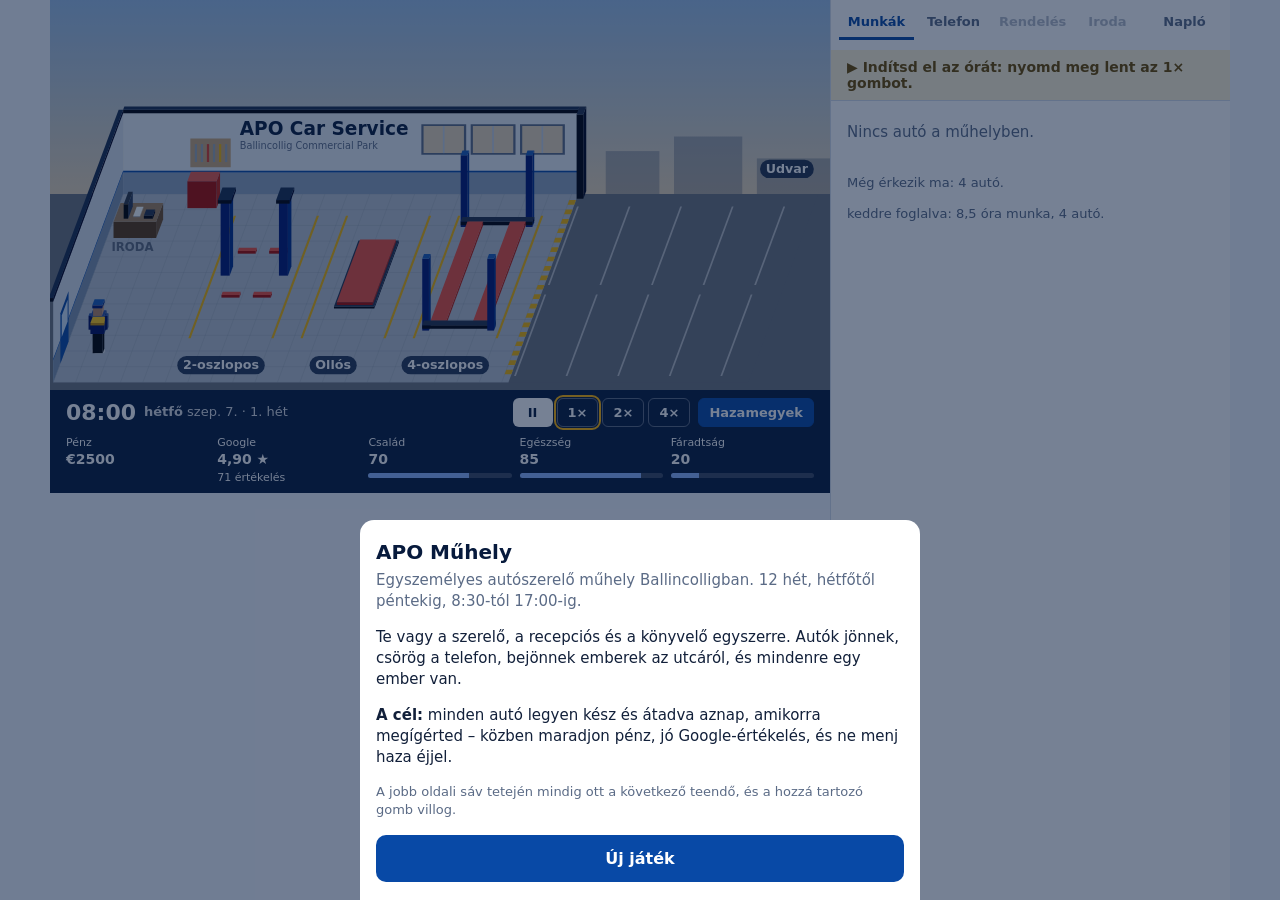
==== commit a8aa605c: "Játék: elforgatott felülnézet, visszazökkenés, WhatsApp, autómozgatás, 2 hetes foglalás" ====
--- a/muhely-jatek/index.html
+++ b/muhely-jatek/index.html
@@ -14,11 +14,11 @@
   color-scheme: light;
 }
 * { box-sizing: border-box; }
-html, body { height: 100%; margin: 0; }
+html, body { height: 100%; margin: 0; overscroll-behavior: none; }
 body { background: var(--paper); color: var(--ink); font: 15px/1.4 var(--font); }
-#app { height: 100%; display: flex; flex-direction: column; max-width: 1180px; margin: 0 auto;
+#app { height: 100%; height: 100dvh; display: flex; flex-direction: column; max-width: 1180px; margin: 0 auto;
   padding-left: env(safe-area-inset-left, 0px); padding-right: env(safe-area-inset-right, 0px); }
-#scene { width: 100%; aspect-ratio: 16 / 10; max-height: 42vh; display: block; background: var(--navy); }
+#scene { width: 100%; aspect-ratio: 16 / 6; max-height: 42vh; display: block; background: var(--navy); }
 #panel { flex: 1; min-height: 0; display: flex; flex-direction: column; background: var(--card); border-top: 1px solid var(--line); }
 #tabs { display: flex; gap: 2px; padding: 6px 8px 0; overflow-x: auto; }
 #tabs button { flex: 1; min-width: 72px; border: 0; background: transparent; padding: 8px 6px; font: 600 13px var(--font);
@@ -63,6 +63,15 @@
 .note { font-size: 13px; color: var(--muted); margin-top: 10px; }
 #tabs button { position: relative; }
 .badge { display: inline-block; min-width: 18px; padding: 0 5px; margin-left: 4px; border-radius: 9px; background: var(--bad); color: #fff; font-size: 11px; line-height: 18px; }
+.badge.wa { background: #2a9d8f; }
+.msg.wa { border-left: 4px solid #2a9d8f; }
+.wa-list { margin: 4px 0 6px; padding-left: 18px; font-size: 14px; }
+.wa-list li { margin: 2px 0; }
+.days { display: grid; grid-template-columns: repeat(5, 1fr); gap: 5px; }
+.days button { border: 1px solid var(--line); background: #fff; border-radius: 9px; padding: 6px 2px; display: grid; gap: 1px; font: 13px var(--font); color: var(--ink); text-align: center; }
+.days button small { font-size: 10.5px; color: var(--muted); }
+.days button[aria-pressed="true"] { border-color: var(--blue); background: #e8f0fb; box-shadow: inset 0 0 0 1px var(--blue); }
+.muted.small { font-size: 12px; margin: 4px 0 0; }
 .muted { color: var(--muted); font-size: 13px; }
 .bad { color: var(--bad); } .good { color: var(--good); }
 .worker-status { position: sticky; top: 0; z-index: 2; margin: -10px -16px 10px; padding: 9px 16px; font: 600 14px var(--font);
@@ -137,7 +146,7 @@
 
 /* Telefon: a kép és az alsó sáv kisebb, hogy több autó férjen ki */
 @media (max-width: 759px) {
-  #scene { aspect-ratio: 16 / 7; max-height: 30vh; }
+  #scene { aspect-ratio: 16 / 6; max-height: 30vh; }
   #tabs { padding: 2px 6px 0; }
   #tabs button { padding: 7px 4px; min-width: 0; font-size: 13px; }
   #tabview { padding: 8px 10px; }
@@ -159,17 +168,23 @@
   .bar .cnt { display: none; }
   .meter { height: 3px; margin-top: 2px; }
 }
-@media (min-width: 760px) and (max-height: 520px) {
-  #scene { max-height: calc(100vh - 82px); }
-}
-@media (max-width: 759px) and (max-height: 700px) {
-  #scene { aspect-ratio: 16 / 6; }
-}
 @media (min-width: 760px) {
   #app { display: grid; grid-template-columns: 1fr 400px; grid-template-rows: auto 1fr; }
-  #scene { grid-column: 1; grid-row: 1; max-height: none; }
+  #scene { grid-column: 1; grid-row: 1; aspect-ratio: 16 / 8; max-height: 62vh; }
   #hud { grid-column: 1; grid-row: 2; align-self: start; }
   #panel { grid-column: 2; grid-row: 1 / 3; border-top: 0; border-left: 1px solid var(--line); }
+}
+/* Fekvő telefon: mindig két oszlop. Balra a műhely és az alsó sáv, jobbra az autók. */
+@media (orientation: landscape) and (max-height: 520px) {
+  #app { display: grid; grid-template-columns: minmax(0, 1fr) minmax(300px, 46%); grid-template-rows: minmax(0, 1fr) auto; max-width: none; }
+  #scene { grid-column: 1; grid-row: 1; width: 100%; height: 100%; min-height: 0; aspect-ratio: auto; max-height: none; }
+  #hud { grid-column: 1; grid-row: 2; align-self: end; }
+  #panel { grid-column: 2; grid-row: 1 / 3; min-height: 0; border-top: 0; border-left: 1px solid var(--line); }
+  #tabs { padding: 2px 6px 0; }
+  #tabs button { padding: 6px 4px; min-width: 0; font-size: 13px; }
+  #tabview { padding: 6px 8px; }
+  .worker-status { margin: -6px -8px 6px; padding: 6px 10px; font-size: 12.5px; line-height: 1.3; }
+  .sheet { max-height: 96dvh; max-width: 640px; border-radius: 14px 14px 0 0; }
 }
 @media (prefers-reduced-motion: reduce) { * { transition: none !important; animation: none !important; } }
 </style>
@@ -193,10 +208,14 @@
 </div>
 <div id="sheet-root"></div>
 <div id="toasts" aria-live="polite"></div>
-<script>(()=>{var C=(e,t=0)=>e*60+t,r={saveVersion:4,saveKey:"apo-muhely-mentes",seasonStart:"2026-09-07",seasonWeeks:12,holidays:["2026-01-01","2026-02-02","2026-03-17","2026-04-06","2026-05-04","2026-06-01","2026-08-03","2026-10-26","2026-12-25","2026-12-26"],day:{arrive:C(8),open:C(8,30),close:C(17),homeOnTime:C(17,15),familyLateFrom:C(17,30),forceHome:C(23,59)},speeds:[1,2,4],realMsPerGameMinute:1e3,start:{money:2500,ratingAvg:4.9,ratingCount:71,family:70,health:85,fatigue:20},weekly:{rent:650,living:450,chargeWeekday:5},bankruptBelow:-3e3,fatigue:{idlePerHour:3,workPerHour:8,restPerHour:2,sleepPerHour:9},family:{latePerHour:4,onTimeBonus:3,negativeMoneyPerDay:2},health:{tiredMorningAbove:80,tiredPenalty:5,recoverPerDay:2},sleep:{restUntil:C(23),hours:7,lateFrom:C(21),minHours:3},restDay:{fatigue:-30,family:4},labourRate:50,partsMarkup:1.3,pos:{door:90,office:260,lifts:[560,860,1160],gate:1420},walkPerMinute:450,yardSlots:6,minutes:{reply:3,phone:3,walkin:30,handover:10,callCustomer:4,lockNutTool:25,waitForKey:40},inquiry:{deadline:{sms:90,email:180,call:0,walkin:0},answerDelay:[10,60],accept:{base:.8,perEuroOverRate:.012,fix:.1,regular:.05,haggler:-.1},bookDays:3},requests:{symptomChance:.22,offSkillChance:.05,daysConstraintChance:.25,noOvernightChance:.15,bookAccept:.95},diag:{fee:25,minutes:30,approve:{regular:.9,new:.75,haggler:.6}},chat:{perCarChance:.55,replyMinutes:1,deadline:60,ignorePenalty:.5,weights:{booked:[["move",3],["addon",2]],ready:[["owe",4],["eta",3],["late",2]],working:[["readyQ",4],["key",1],["addon",2]]}},payLater:{chance:.12,days:[1,4],afterHoursDays:[1,1]},weakFix:{retryMinutes:60},call:{lostToSmsChance:.3,statusIgnoredPenalty:.5},walkin:{job:.6,question:.25,ignoredReviewChance:.3},parts:{preOrderedChance:.6,etaMin:30,etaMax:150,afternoonChance:.2,afternoon:[C(13,30),C(15)],extraEta:30},pickup:{earliestAfterReady:20,window:[C(15,30),C(17,30)],nextMorning:[C(8,40),C(10)],doorPatience:20},review:{chanceRegular:.1,chanceNew:.2,chanceBad:.5,late:1,doorWait:1,grumble:.5,overQuote:1,overQuoteRatio:1.15,haggler:.5},faults:{customerMult:{regular:.5,new:1.3,haggler:1.3},oldCarAge:15,oldCarMult:1.5,callAccept:.75,callGrumble:.15,comebackChance:.6,comebackDays:[5,10],rimDamageChance:.2,rimDamageCost:120},layers:{inquiries:2,calls:3,walkins:3,faults:5},initialBookings:[4,4,4,3],plan:{inquiriesBase:8,ratingFactor:{lowAvg:4,lowFactor:.2,highAvg:4.9,highFactor:1,max:1.1},inquiryChannels:[["sms",45],["email",35],["call",20]],extraCalls:[3,6],walkins:[0,2]}};var Y=[{id:"lockNut",jobs:["fek","hatsofek","lengokar","kerekcsapagy","gumiharang","futomuallitas"],chance:.1,at:0,kind:"lockNut",title:"Nincs meg a ker\xE9kcsavarz\xE1r kulcsa",text:"Az egyik ker\xE9ken z\xE1rcsavar van, a kulcs nincs az aut\xF3ban."},{id:"caliper",jobs:["fek","hatsofek"],chance:.15,at:.4,extra:40,parts:90,title:"Beragadt f\xE9knyereg",text:"Az egyik els\u0151 f\xE9knyereg beragadt, a dugatty\xFA nem megy vissza."},{id:"brakePipe",jobs:["fek","hatsofek","fekfolyadek","lengokar"],chance:.1,at:.5,extra:60,parts:25,title:"Rozsd\xE1s f\xE9kcs\u0151",text:"A h\xE1ts\xF3 f\xE9kcs\u0151 annyira rozsd\xE1s, hogy nem mern\xE9d \xEDgy visszaadni."},{id:"snappedBolt",jobs:["kipufogo","lengokar","kerekcsapagy","onindito","futomuallitas"],chance:.12,at:.3,extra:[30,90],parts:0,sparks:!0,title:"Let\xF6rt egy rozsd\xE1s csavar",text:"Kiszedni csak meleg\xEDt\xE9ssel \xE9s f\xFAr\xE1ssal lehet."},{id:"thermostat",jobs:["vezerles"],chance:.25,at:.5,extra:40,parts:45,title:"Sziv\xE1rg\xF3 termoszt\xE1th\xE1z",text:"Ha m\xE1r sz\xE9t van szedve, l\xE1tszik, hogy a termoszt\xE1th\xE1z is ereszt."},{id:"glowPlug",jobs:["izzito","vezerles","kuplung"],fuel:"d\xEDzel",chance:.08,at:.6,extra:[60,120],parts:30,sparks:!0,title:"Belet\xF6rt izz\xEDt\xF3gyertya",text:"Az egyik izz\xEDt\xF3gyertya belet\xF6rt a hengerfejbe."},{id:"cvBoot",jobs:["szerviz","nct"],chance:.12,at:.6,extra:50,parts:35,title:"Szakadt f\xE9ltengely-gumiharang",text:"Az egyik f\xE9ltengely-gumiharang szakadt, sz\xF3rja a zs\xEDrt. NCT-n ezzel megbukik."}];var Ke=["Se\xE1n","Mary","P\xE1draig","Siobh\xE1n","John","Aoife","Michael","Niamh","Declan","Gr\xE1inne","Tom","Catherine","D\xF3nal","Br\xEDd","Kevin","Ann","Liam","Eileen","Barry","Clodagh","Ger","Noreen","Fergal","\xC1ine"],Be=["Murphy","O'Sullivan","Walsh","McCarthy","O'Brien","Byrne","Ryan","O'Connor","O'Neill","Kelly","Lynch","Daly","Buckley","Crowley","Twomey","Desmond","Cronin","Kiely","Hegarty","O'Leary"],Mt=[["regular",35],["new",45],["haggler",20]],xe={regular:"T\xF6rzs\xFCgyf\xE9l",new:"\xDAj \xFCgyf\xE9l",haggler:"\xDAj \xFCgyf\xE9l, alkudozik"},St=["Szia! ","Szia Apo, ","J\xF3 reggelt! ","Hell\xF3! ",""],Tt=["Mikor lenne szabad id\u0151pontod?","Lenne helyed j\xF6v\u0151 h\xE9t elej\xE9n?","Mennyi lenne?","K\xF6szi!","Nem s\xFCrg\u0151s, amikor neked j\xF3.","Mikor tudn\xE1d be\xFCtemezni?"],jt=["Csak egy gyors k\xE9rd\xE9s\u2026","R\xE1n\xE9zn\xE9l most gyorsan?","Bocs, hogy \xEDgy beesek, de\u2026"],Ct=[["inquiry",40],["status",30],["sales",30]],It={inquiry:"\xDAj \xFCgyf\xE9l telefon\xE1l, munk\xE1t k\xE9rne.",status:"Egy \xFCgyf\xE9l k\xE9rdezi, k\xE9sz van-e m\xE1r az aut\xF3ja.",sales:"Valaki \xFCzleti aj\xE1nlattal h\xEDv (biztos\xEDt\xE1s, rekl\xE1m)."},Ve={5:["Korrekt \xE1r, mindent elmagyar\xE1zott. Csak aj\xE1nlani tudom.","Gyors, \u0151szinte, megb\xEDzhat\xF3. \xC9vek \xF3ta ide hordom az aut\xF3t.","Pontosan \xFAgy lett, ahogy megbesz\xE9lt\xFCk."],4:["J\xF3 munka, csak egy kicsit tov\xE1bb tartott.","Rendben volt, \xE1r is korrekt.","Megcsin\xE1lta, de v\xE1rnom kellett az ajt\xF3ban."],3:["Megcsin\xE1lta, de nem ez volt a megbesz\xE9lt id\u0151.","\xC1tlagos \xE9lm\xE9ny.","Dr\xE1g\xE1bb lett, mint gondoltam."],2:["Este hatkor m\xE9g mindig nem volt k\xE9sz az aut\xF3m.","Senki nem vette fel a telefont.","T\xF6bbet fizettem, mint amit mondtak."],1:["Bementem, \xE9s senki nem foglalkozott velem.","Nem aj\xE1nlom.","Ott hagyta az aut\xF3mat, \xE9s nem sz\xF3lt."]};function At(e){return{s:e>>>0}}function W(e){e.s=e.s+1831565813>>>0;let t=e.s;return t=Math.imul(t^t>>>15,t|1),t^=t+Math.imul(t^t>>>7,t|61),((t^t>>>14)>>>0)/4294967296}var w=(e,t,a)=>t+Math.floor(W(e)*(a-t+1)),v=(e,t)=>W(e)<t;function I(e,t){let a=t.reduce((o,[,l])=>o+l,0),n=W(e)*a;for(let[o,l]of t)if((n-=l)<0)return o;return t[t.length-1][0]}var Lt=(e,t)=>({sum:Math.round(e*t*100)/100,count:t}),oe=e=>e.count?e.sum/e.count:0;function We(e,t){let a=Math.max(1,Math.min(5,Math.round(t)));return e.sum+=a,e.count+=1,a}var P={szerviz:{name:"Szerviz",invoice:"Engine oil, oil filter, air filter, cabin filter replacement; diagnostic fault code reading and clearing; service reset; battery test; tyre pressure check",base:100,billed:2,lifts:[1.15,1,1.3],parts:[70,140],area:"szerviz",weight:45,asks:["Be tudn\xE1m foglalni szervizre?","Esed\xE9kes a szerviz, mikor lenne id\u0151d?","Szervizre hozn\xE1m, j\xF6v\u0151 h\xE9t eleje j\xF3 lenne","Szerviz kellene, olaj \xE9s sz\u0171r\u0151k. Mennyi lenne \xE9s mikor?"]},fek:{name:"F\xE9k el\xF6l (bet\xE9t + t\xE1rcsa)",invoice:"Front brake discs and pads replacement; brake system function check and road test",base:75,billed:1.5,lifts:[1,1,1.7],parts:[90,170],area:"fek",weight:10,asks:["Az NCT-n ki\xEDrt\xE1k az els\u0151 f\xE9ket, mikor tudn\xE1d megcsin\xE1lni?","Els\u0151 bet\xE9t \xE9s t\xE1rcsa kellene","M\xFAltkor mondtad, hogy j\xF6n az els\u0151 f\xE9k. Mikor j\xF3?"]},hatsofek:{name:"F\xE9k h\xE1tul (bet\xE9t + t\xE1rcsa)",invoice:"Rear brake discs and pads replacement; handbrake check and adjustment",base:75,billed:1.5,lifts:[1,1,1.7],parts:[80,160],area:"fek",weight:5,asks:["Az NCT-n azt \xEDrt\xE1k, hogy a h\xE1ts\xF3 bet\xE9t elkopott, mindk\xE9t oldalon. Ut\xF3vizsga lesz.","H\xE1ts\xF3 f\xE9k kellene, mikor hozhatom?"]},fekfolyadek:{name:"F\xE9kfolyad\xE9kcsere",invoice:"Brake fluid replacement and brake system bleeding",base:50,billed:1,lifts:[1,1,1.4],parts:[10,20],area:"fek",weight:2,asks:["Mondtad, hogy a f\xE9kfolyad\xE9kot is cser\xE9lni kellene. Mikor j\xF3?"]},lengokar:{name:"Leng\u0151kar / g\xF6mbfej",invoice:"Front lower control arm (wishbone) replacement; ball joint check",base:100,billed:2,lifts:[1,1.2,1.8],parts:[60,130],area:"futomu",weight:7,asks:["Az NCT-n ki\xEDrt\xE1k a bal els\u0151 g\xF6mbfejet. Ut\xF3vizsga lesz, mikor tudn\xE1d?","Megbuktam az NCT-n: g\xF6mbfej, porv\xE9d\u0151 s\xE9r\xFClt. Megcsin\xE1ln\xE1d?","Leng\u0151kar \xE9s stabiliz\xE1tor gumi kellene, mikor hagyhatom ott?"]},kerekcsapagy:{name:"Ker\xE9kcsap\xE1gy",invoice:"Wheel bearing replacement; road test",base:100,billed:2,lifts:[1,1.2,1.8],parts:[45,110],area:"futomu",weight:4,asks:["Z\xFAg h\xE1tul, gondolom a csap\xE1gy. Mikor tudn\xE1d cser\xE9lni?","M\xFAltkor mondtad, hogy a jobb h\xE1ts\xF3 csap\xE1gy z\xFAg. Mikor j\xF3?"]},gumiharang:{name:"F\xE9ltengely-gumiharang",invoice:"Outer CV boot kit replacement",base:100,billed:2,lifts:[1,1.2,1.8],parts:[20,45],area:"futomu",weight:3,asks:["Az NCT-n ki\xEDrt\xE1k a vezet\u0151 oldali gumiharangot. Mennyi lenne \xE9s mikor?","Szakadt a gumiharang el\xF6l, meg tudod csin\xE1lni?"]},vezerles:{name:"Vez\xE9rl\xE9s + v\xEDzpumpa",invoice:"Timing belt kit, water pump and alternator belt replacement; coolant replacement",base:255,billed:5,lifts:[1.05,1,1.5],parts:[180,320],area:"vezerles",weight:6,asks:["Esed\xE9kes a vez\xE9rl\xE9s, mikor lenne r\xE1 id\u0151d \xE9s mennyi lenne?","A szervizf\xFCzet szerint most kell a vez\xE9rm\u0171sz\xEDj","Ha m\xE1r szervizre j\xF6n, a vez\xE9rl\xE9st is megcsin\xE1ln\xE1d?"]},kuplung:{name:"Kuplung",invoice:"Clutch kit (and dual mass flywheel) replacement; gearbox oil replacement",base:360,billed:7,lifts:[1,1.5,2],parts:[220,520],area:"kuplung",weight:3,asks:["Azt hiszem, elment a kuplung. Lenne helyed?","Cs\xFAszik a kuplung, megn\xE9zn\xE9d, kell-e csere?","Nehezen megy be a sebess\xE9g, \xE9s magasan fog a kuplung"]},kipufogo:{name:"Kipufog\xF3 h\xE1ts\xF3 dob",invoice:"Exhaust rear silencer replacement",base:40,billed:.75,lifts:[1,1.6,1.4],parts:[60,150],area:"kipufogo",weight:2,asks:["Leesett a kipufog\xF3 h\xE1ts\xF3 dobja","Elrohadt a h\xE1ts\xF3 kipufog\xF3dob, cser\xE9lni kellene"]},klima:{name:"Kl\xEDmat\xF6lt\xE9s",invoice:"Air conditioning service and recharge",base:50,billed:1,lifts:[1,1,1],parts:[15,30],area:"klima",weight:2,asks:["A m\xE1sik aut\xF3ba g\xE1z kellene a kl\xEDm\xE1ba, szerintem sziv\xE1rog valahol","Kl\xEDmat\xF6lt\xE9s kellene, mikor j\xF3?"]},nct:{name:"NCT el\u0151tti \xE1tn\xE9z\xE9s",invoice:"Pre-NCT inspection: lights, brakes, suspension, emissions check",base:50,billed:1,lifts:[1,1,1.2],parts:[0,0],area:"szerviz",weight:8,asks:["Itt az \xE9ves NCT ideje. Megn\xE9zn\xE9d el\u0151tte, ha r\xE1\xE9rsz?","H\xE9tf\u0151n NCT, megn\xE9zn\xE9d el\u0151tte a l\xE1mp\xE1kat \xE9s a f\xE9ket?","J\xF6v\u0151 h\xE9ten NCT, r\xE1n\xE9zn\xE9l?"]},futomuallitas:{name:"Fut\xF3m\u0171\xE1ll\xEDt\xE1s",invoice:"Four wheel alignment",base:50,billed:1,lifts:[null,null,1],parts:[0,0],area:"futomuallitas",weight:2,asks:["Csin\xE1ltok fut\xF3m\u0171\xE1ll\xEDt\xE1st? Mennyi lenne csak el\xF6l?","Fut\xF3m\u0171\xE1ll\xEDt\xE1st k\xE9rn\xE9k, \xFAj gumik vannak rajta"]},onindito:{name:"\xD6nind\xEDt\xF3",invoice:"Starter motor replacement",base:125,billed:2.5,lifts:[1,1.2,1.6],parts:[120,260],area:"szerviz",weight:1,asks:["Nem indul, csak kattog. Az \xF6nind\xEDt\xF3t cser\xE9lni kellene, megcsin\xE1lod?"]},izzito:{name:"Izz\xEDt\xF3gyerty\xE1k",invoice:"Glow plugs replacement",base:75,billed:1.5,lifts:[1,1,1],parts:[40,90],area:"szerviz",weight:1,fuel:"d\xEDzel",asks:["Reggel nehezen indul, villog az izz\xEDt\xE1s l\xE1mpa. Izz\xEDt\xF3gyertya csere kellene"]},izzo:{name:"Izz\xF3csere",invoice:"Headlight bulb and brake light bulb replacement",base:25,billed:.5,lifts:[1,1,1],parts:[10,25],area:"szerviz",weight:2,asks:["Ki\xE9gett a jobb els\u0151 l\xE1mp\xE1m. Mikor vihetn\xE9m le egy \xFAj izz\xF3\xE9rt?","Nem \xE9g a k\xF6z\xE9ps\u0151 f\xE9kl\xE1mpa, megcsin\xE1ln\xE1d?"]},akkumulator:{name:"Akkumul\xE1torcsere (k\xF3dol\xE1ssal)",invoice:"Battery replacement and battery registration/coding",base:25,billed:.5,lifts:[1,1,1],parts:[110,190],area:"szerviz",weight:1,asks:["S\xFCrg\u0151sen kellene \xFAj akku, \xE9s be is kell k\xF3dolni. Kikapcsol a start-stop, lassan indul"]},stabpalca:{name:"Stabiliz\xE1tor-p\xE1lca",invoice:"Front anti-roll bar link replacement",base:30,billed:.6,lifts:[1,1,1.5],parts:[25,55],area:"futomu",weight:0,asks:[]},hovedo:{name:"Laza h\u0151v\xE9d\u0151 lemez r\xF6gz\xEDt\xE9se",invoice:"Exhaust heat shield secured",base:20,billed:.4,lifts:[1,1.4,1.3],parts:[0,0],area:"kipufogo",weight:0,asks:[]},klimaszivargas:{name:"Kl\xEDma sziv\xE1rg\xE1skeres\xE9s \xE9s jav\xEDt\xE1s",invoice:"A/C leak test (nitrogen), O-ring/valve replacement, recharge",base:90,billed:1.6,lifts:[1,1,1],parts:[30,90],area:"klima",weight:0,asks:[]},autovillamos:{name:"Aut\xF3villamoss\xE1gi hiba",invoice:"Electrical fault diagnosis and repair",base:90,billed:1.5,lifts:[1,1,1],parts:[40,160],area:"autovillamossag",weight:0,diagnostic:!0,asks:["Nem m\u0171k\xF6dik a kl\xEDmapanel, egyik gomb sem reag\xE1l. Szerintem nem kap \xE1ramot. Megn\xE9zn\xE9d?","Nem ny\xEDlik az ajt\xF3 se k\xEDv\xFClr\u0151l, se bel\xFClr\u0151l, holnap NCT. Meg tudod csin\xE1lni?","Bekapcsolva le\xE1ll a kl\xEDma, kikapcsolva megy. Mi lehet?","Nem m\u0171k\xF6dik rendesen a h\u0171t\u0151ventil\xE1tor, \xE9s csak az utasoldal f\xFAj hideget"]},dpf:{name:"DPF / EGR hiba",invoice:"DPF/EGR fault diagnosis, forced regeneration, sensor replacement",base:100,billed:1.5,lifts:[1,1.1,1.3],parts:[60,260],area:"utokezeles",weight:0,diagnostic:!0,asks:["A r\xE9szecskesz\u0171r\u0151-\xE9rz\xE9kel\u0151t ki tudn\xE1d cser\xE9lni? Nem akarok megint a m\xE1rkaszervizbe menni","Ki\xEDrta, hogy ENGINE MALFUNCTION, de nem \xE9g l\xE1mpa. Megn\xE9zn\xE9d?"]}},Et=[["autovillamos",3],["dpf",1]],H=[{id:0,name:"2-oszlopos",short:"2-oszl.",setup:12},{id:1,name:"R\xF6vid oll\xF3s",short:"Oll\xF3s",setup:6},{id:2,name:"4-oszlopos",short:"4-oszl.",setup:8}],Me=4,Nt=15,Rt={szerviz:9,fek:9,futomu:9,vezerles:9,kuplung:9,futomuallitas:9,klima:6,hibridEV:6,kipufogo:5,autovillamossag:2,utokezeles:2};var Pt=[{name:"Hyundai Tucson",weight:43,years:[2012,2025],body:"suv",fuels:[["d\xEDzel",5],["benzin",2],["hibrid",3]],mult:1.05},{name:"Toyota Yaris Cross",weight:25,years:[2021,2025],body:"suv",fuels:[["hibrid",1]],mult:.95},{name:"Skoda Octavia",weight:40,years:[2009,2025],body:"sedan",fuels:[["d\xEDzel",6],["benzin",4]],mult:1},{name:"Kia Sportage",weight:30,years:[2011,2025],body:"suv",fuels:[["d\xEDzel",5],["hibrid",3],["benzin",2]],mult:1.05},{name:"Toyota RAV4",weight:25,years:[2010,2025],body:"suv",fuels:[["hibrid",6],["benzin",2],["d\xEDzel",2]],mult:1.05},{name:"Toyota Corolla",weight:30,years:[2008,2025],body:"hatch",fuels:[["hibrid",5],["benzin",4],["d\xEDzel",1]],mult:.95},{name:"Skoda Kodiaq",weight:20,years:[2017,2025],body:"suv",fuels:[["d\xEDzel",7],["benzin",3]],mult:1.15},{name:"Hyundai Kona",weight:18,years:[2018,2025],body:"suv",fuels:[["benzin",4],["hibrid",2],["EV",4]],mult:1},{name:"Volkswagen Tiguan",weight:22,years:[2009,2025],body:"suv",fuels:[["d\xEDzel",7],["benzin",3]],mult:1.1},{name:"Volkswagen Golf",weight:40,years:[2008,2025],body:"hatch",fuels:[["d\xEDzel",6],["benzin",4]],mult:1},{name:"Toyota C-HR",weight:15,years:[2017,2025],body:"suv",fuels:[["hibrid",1]],mult:1},{name:"Volkswagen ID.4",weight:10,years:[2021,2025],body:"suv",fuels:[["EV",1]],mult:1.05},{name:"Toyota Yaris",weight:25,years:[2008,2025],body:"hatch",fuels:[["benzin",5],["hibrid",5]],mult:.85},{name:"Dacia Sandero",weight:12,years:[2013,2025],body:"hatch",fuels:[["benzin",7],["d\xEDzel",3]],mult:.9},{name:"Tesla Model 3",weight:10,years:[2019,2025],body:"sedan",fuels:[["EV",1]],mult:1},{name:"Peugeot 3008",weight:12,years:[2010,2025],body:"suv",fuels:[["d\xEDzel",7],["benzin",3]],mult:1.1},{name:"Volkswagen Polo",weight:15,years:[2009,2025],body:"hatch",fuels:[["benzin",6],["d\xEDzel",4]],mult:.9},{name:"Nissan Qashqai",weight:30,years:[2008,2025],body:"suv",fuels:[["d\xEDzel",7],["benzin",3]],mult:1.05},{name:"Ford Focus",weight:30,years:[2008,2024],body:"hatch",fuels:[["d\xEDzel",6],["benzin",4]],mult:1},{name:"Ford Fiesta",weight:18,years:[2008,2022],body:"hatch",fuels:[["benzin",8],["d\xEDzel",2]],mult:.9},{name:"Toyota Avensis",weight:15,years:[2008,2018],body:"sedan",fuels:[["d\xEDzel",6],["benzin",4]],mult:1},{name:"Volkswagen Passat",weight:18,years:[2008,2023],body:"sedan",fuels:[["d\xEDzel",9],["benzin",1]],mult:1.05},{name:"Skoda Superb",weight:10,years:[2009,2025],body:"sedan",fuels:[["d\xEDzel",8],["benzin",2]],mult:1.05},{name:"BMW 5-\xF6s",weight:8,years:[2010,2025],body:"sedan",fuels:[["d\xEDzel",7],["benzin",3]],mult:1.25},{name:"Audi A4",weight:10,years:[2008,2024],body:"sedan",fuels:[["d\xEDzel",8],["benzin",2]],mult:1.2},{name:"Kia Niro",weight:10,years:[2017,2025],body:"suv",fuels:[["hibrid",6],["EV",4]],mult:1},{name:"Ford Transit",weight:12,years:[2008,2024],body:"van",fuels:[["d\xEDzel",1]],mult:1.2,heavy:!0}],Ot=[["C",85],["D",6],["KY",4],["L",3],["W",2]],Ft=["#c9ced6","#1f2a3d","#f2f2f2","#8a1c1c","#2d5aa0","#5b6470","#7a8a6a","#b8862b"];var Dt=[{id:"zorog",texts:["Z\xF6r\xF6g el\xF6l az egyik oldalon","Kopog el\xF6l, ha k\xE1ty\xFAba megyek","Nemr\xE9g egy m\xE1sik szerel\u0151 cser\xE9lte a stabp\xE1lc\xE1kat, az\xF3ta nyikorog el\xF6l balra, kanyarban rosszabb"],candidates:[["stabpalca",4],["lengokar",4],["hovedo",2]],worse:["lengokar"]},{id:"fekzaj",texts:["Szerintem a f\xE9kbet\xE9t kell, hangos zajt ad, ha f\xE9kezek","Nyikorog a f\xE9k, amikor meg\xE1llok","Rezeg a korm\xE1ny f\xE9kez\xE9skor"],candidates:[["fek",7],["hovedo",2],["stabpalca",1]],worse:["fek"]},{id:"huz",texts:["H\xFAz jobbra az aut\xF3","Ferde a korm\xE1ny egyenesben","Egyik oldalon kopik a gumi"],candidates:[["futomuallitas",5],["lengokar",3],["fek",2]],worse:["lengokar","fek"]},{id:"klima",texts:["Nem h\u0171t a kl\xEDma","Gyeng\xE9n f\xFAj hideget a kl\xEDma","Tavaly t\xF6lt\xF6tt\xE9k a kl\xEDm\xE1t, m\xE1r megint nem h\u0171t"],candidates:[["klima",5],["klimaszivargas",5]],worse:["klimaszivargas"]},{id:"kipufogo",texts:["Hangos lett a kipufog\xF3","D\xFCb\xF6r\xF6g h\xE1tul alul","Z\xF6r\xF6g alul, ha g\xE1zt adok"],candidates:[["kipufogo",6],["hovedo",4]],worse:["kipufogo"]},{id:"lampa",texts:["\xC9g a narancs motorl\xE1mpa, \xE9s n\xE9ha olyan, mintha mag\xE1t\xF3l f\xE9kezne vagy nem akarna gyorsulni","H\xE1romszor kij\xF6tt a csavarkulcs jel, tegnap este a motorl\xE1mpa is","Megint kint a csavarkulcs a m\u0171szerfalon"],candidates:[["autovillamos",5],["dpf",4],["szerviz",1]],worse:["dpf","autovillamos"]}],Ge={days:e=>`Csak ${e} j\xF3, a t\xF6bbi napon dolgozom.`,noOvernight:"\xC9jszak\xE1ra nem tudom otthagyni, aznap kellene."},Ht={readyQ:{text:["K\xE9sz van m\xE1r az aut\xF3?","Most 20-30 percig r\xE1\xE9rek, k\xE9sz van az aut\xF3?","Mikorra lesz k\xE9sz, ha tudod?","Mikor kaphatom vissza az aut\xF3t?","Sz\xF3ln\xE1l, ha k\xE9sz az aut\xF3?"],reply:!0},owe:{text:["K\xF6szi! Mennyivel tartozom?","Mennyi lesz \xF6sszesen?","Mennyi? Revolutolom.","Szuper, mennyi lesz? K\xE1rtya j\xF3?","Megn\xE9zn\xE9d, 310-et vagy 410-et adtam? Ha 410-et, a sz\xE1zast tedd a k\xF6vetkez\u0151 szervizre."],reply:!0},eta:{text:["F\xE9l \xF3ra \xE9s ott vagyok \xE9rte.","N\xE9gyre \xE1ts\xE9t\xE1lok.","\xDAton vagyok, 20 perc.","F\xE9l kett\u0151 k\xF6r\xFCl megyek \xE9rte.","Elakadtam a buszon a dug\xF3ban, a f\xE9rjem megy az aut\xF3\xE9rt."],reply:!1},late:{text:["Busszal j\xF6v\xF6k, csak 6 ut\xE1n \xE9rek oda. Hagyn\xE1d a kulcsot a jobb els\u0151 ker\xE9ken? Revolutolok.","Csak f\xE9l 9 ut\xE1n tudok menni, vagy reggel. El tudom vinni este valahogy a kulcsot?","Ma 5-ig dolgozom, 5 ut\xE1n m\xE9g elvihetem?"],reply:!0},key:{text:["Leraktam az aut\xF3t, a kulcs a jobb els\u0151 ker\xE9ken.","Reggel 8-ig dolgozom, 8:15-re le tudom tenni, j\xF3?","Mehetek most az aut\xF3val, vagy ink\xE1bb k\xE9s\u0151bb? 5 percre lakom.","Bocs, k\xF6zbej\xF6tt valami, mindj\xE1rt ott vagyok."],reply:!1},move:{text:["Bocs, k\xF6zbej\xF6tt valami, \xE1ttehetn\xE9nk egy nappal k\xE9s\u0151bb?","M\xE9gsem j\xF3 a nap, mehetne m\xE1snap?","Elfelejtettem, hogy ma iskola van. Lehetne egy m\xE1sik nap?","Dolgozom aznap, j\xF3 lenne ink\xE1bb a k\xF6vetkez\u0151 nap?"],reply:!0},addon:{text:[],reply:!0}},qt=[{text:"Ha m\xE1r ott van, a h\xE1ts\xF3 ablakt\xF6rl\u0151 lap\xE1t is kellene.",minutes:5,hours:.1,parts:8,invoice:"Rear wiper blade replacement"},{text:"Ha m\xE1r bent van, megn\xE9zn\xE9d a laza visszapillant\xF3 t\xFCkr\xF6t is?",minutes:15,hours:.25,parts:0,invoice:"Door mirror secured"},{text:"Ki\xE9gett az egyik els\u0151 izz\xF3, azt is kicser\xE9ln\xE9d?",minutes:15,hours:.25,parts:10,invoice:"Headlight bulb replacement"},{text:"Ha belef\xE9r, a l\xE1mp\xE1kat is be\xE1ll\xEDtan\xE1d? Az NCT-n ki\xEDrt\xE1k a tomp\xEDtottat.",minutes:20,hours:.5,parts:0,invoice:"Headlight beam alignment"},{text:"A szervizt k\xE9rem, \xE9s ha szerinted kell, cser\xE9ld a f\xE9ket is.",minutes:60,hours:1.2,parts:70,invoice:"Front brake pads replacement"}];var Sa=864e5,Ta=["vas\xE1rnap","h\xE9tf\u0151","kedd","szerda","cs\xFCt\xF6rt\xF6k","p\xE9ntek","szombat"],ja=["janu\xE1r","febru\xE1r","m\xE1rcius","\xE1prilis","m\xE1jus","j\xFAnius","j\xFAlius","augusztus","szeptember","okt\xF3ber","november","december"],Ca=Date.parse(r.seasonStart+"T12:00:00Z"),G=()=>r.seasonWeeks*7;function Q(e){let t=new Date(Ca+e*Sa);return{iso:t.toISOString().slice(0,10),weekday:t.getUTCDay(),month:t.getUTCMonth(),date:t.getUTCDate()}}var Ia=e=>r.holidays.includes(Q(e).iso);function Z(e){let{weekday:t}=Q(e);return t>=1&&t<=5&&!Ia(e)}function O(e){let t=Q(e);return`${ja[t.month]} ${t.date}., ${Ta[t.weekday]}`}var _e=e=>Math.floor(e/7)+1;function j(e){let t=Math.floor(e);return`${String(Math.floor(t/60)).padStart(2,"0")}:${String(t%60).padStart(2,"0")}`}var Aa=2026,T=(e,t)=>t[Math.floor(W(e)*t.length)],q=(e,t=e.minute)=>e.dayIndex*1440+t,La=e=>Math.max(1,Math.min(5,Math.round(e))),Ye=e=>2.5-.15*e,Kt=e=>Ye(e)/Ye(9),Ea=e=>e.fatigue>70?1.25:1;function y(e,t,a=""){e.day.log.push({minute:Math.floor(e.minute),text:t,tone:a})}function Na(e,t){let a=String(t%100).padStart(2,"0"),n=t>=2013?a+(v(e,.6)?"1":"2"):a,o=I(e,Ot);return`${n}-${o}-${w(e,1,o==="C"?19999:9999)}`}function le(e,t={}){let{rng:a}=e,n=I(a,Pt.map(g=>[g,g.weight])),o=w(a,n.years[0],n.years[1]),l=t.type||I(a,Mt),i=t.jobKey||I(a,Object.entries(P).map(([g,S])=>[g,S.weight])),s=P[i],u=I(a,n.fuels),c=s.fuel||u,p=s.parts[1]>0?Math.round(w(a,s.parts[0],s.parts[1])):0;return{id:e.nextId++,reg:Na(a,o),model:n.name,year:o,fuel:c,body:n.body,heavy:!!n.heavy,mult:n.mult,color:T(a,Ft),customer:{name:`${T(a,Ke)} ${T(a,Be)}`,type:l},jobKey:i,job:{name:s.name,base:s.base,billed:s.billed,lifts:s.lifts,area:s.area,invoice:s.invoice,diagnostic:!!s.diagnostic},partsCost:p,priceType:"fix",quoteLabour:0,quoteParts:0,quoteTotal:0,symptom:null,guessKey:null,diagnosed:!0,diagLeft:0,approved:!0,notFixed:!1,location:"booked",liftId:null,slot:null,phase:"waiting",frac:0,setupLeft:0,lowerLeft:0,extraLeft:0,partsEta:null,partsArrived:p===0,extraPartsEta:null,extraPartsCost:0,extraPartsBilled:0,extraBilledHours:0,faults:null,blockedUntil:null,dueDay:null,readyAt:null,pickupAt:null,atDoor:!1,doorSince:null,penalty:l==="haggler"?r.review.haggler:0,bonus:0,flags:{},fx:null}}var Bt=e=>Aa-e.year;function ie(e){let t=Math.round(e.job.billed*r.labourRate),a=Math.round(e.partsCost*r.partsMarkup);return{labour:t,parts:a,total:t+a}}function Ra(e){let t=P[e],a=Math.round(t.billed*r.labourRate),n=Math.round((t.parts[0]+t.parts[1])/2*r.partsMarkup);return{labour:a,parts:n,total:a+n,name:t.name}}function Se(e,t){return t==="diag"?{labour:r.diag.fee,parts:0,total:r.diag.fee}:e.symptom?Ra(e.guessKey):ie(e)}function pe(e,t){return e.heavy&&t!==2?"Neh\xE9z aut\xF3, csak a 4-oszlopos b\xEDrja.":e.job.lifts[t]==null?"Ezen az emel\u0151n ez a munka nem v\xE9gezhet\u0151.":""}function Vt(e,t,a){let n=t.job.lifts[a];if(n==null)return null;let o=e.skills[t.job.area]??9;return t.job.base*n*t.mult*Kt(o)*Ea(e)}function Xe(e,t,a){let n=Vt(e,t,a);return n==null?null:Math.round(H[a].setup+n*(1-t.frac)+t.extraLeft+Me)}function J(e,t,a=!1){let n=[],o=a?e.dayIndex:e.dayIndex+1;for(;n.length<t&&o<G();)Z(o)&&n.push(o),o++;return n}function Te(e,t){return[...e.bookings[t]||[],...e.cars.filter(n=>n.dueDay===t&&!["ready","done"].includes(n.phase)),...e.arrivals.filter(n=>n.dueDay===t)].reduce((n,o)=>n+Math.max(o.job.billed,o.job.base/60)*(1-(o.frac||0)),0)}function Wt(e){let t=0;for(let a of r.initialBookings){for(;!Z(t);)t++;for(let n=0;n<a;n++){let o=le(e,{type:v(e.rng,.7)?"regular":void 0});Qe(e,o,t,v(e.rng,.6)?"fix":"from")}t++}}function Qe(e,t,a,n){var l;let o=Se(t,n);t.priceType=n,t.quoteLabour=o.labour,t.quoteParts=o.parts,t.quoteTotal=o.total,n==="diag"&&(t.approved=!1),t.dueDay=a,t.location="booked",((l=e.bookings)[a]||(l[a]=[])).push(t)}function Gt(e){let t=new Set(e.cars.filter(a=>a.location==="yard").map(a=>a.slot));for(let a=0;a<12;a++)if(!t.has(a))return a;return 11}function Pa(e,t){if(t.location="yard",t.slot=Gt(e),e.cars.push(t),t.symptom&&!t.diagnosed){let a=e.skills[t.job.area]??9;t.diagLeft=Math.round(r.diag.minutes*Kt(a))}else t.partsCost>0&&!t.partsArrived&&t.partsEta==null&&(t.dueDay!==e.dayIndex||!v(e.rng,r.parts.preOrderedChance)?et(e,t):(t.partsArrived=!0,e.money-=t.partsCost,e.day.expenses+=t.partsCost));y(e,`Megj\xF6tt: ${t.reg} ${t.model} \u2013 ${ge(t)}`)}var ge=e=>e.symptom&&!e.diagnosed?`T\xFCnet: ${e.symptom}`:e.job.name;function et(e,t){let a=r.parts;t.partsEta=v(e.rng,a.afternoonChance)?Math.max(e.minute+a.etaMin,w(e.rng,a.afternoon[0],a.afternoon[1])):e.minute+w(e.rng,a.etaMin,a.etaMax)}function _t(e){e.workdayNo+=1;let{day:t}=r;e.worker.x=r.pos.door,e.worker.interrupts=[];let a=e.bookings[e.dayIndex]||[];delete e.bookings[e.dayIndex];for(let l of a)l.arriveAt=w(e.rng,t.arrive,t.open),e.arrivals.push(l);e.workdayNo>=r.layers.inquiries&&Ua(e,a);for(let l of e.cars)l.phase==="ready"&&!l.atDoor&&(l.pickupAt=w(e.rng,r.pickup.nextMorning[0],r.pickup.nextMorning[1]));let n=r.layers,o=[];e.workdayNo===1&&o.push(["Els\u0151 nap","Ma reggel 4 aut\xF3 j\xF6n, 8:30-ig be\xE1llnak az udvarra. 1. Ha be\xE1llt egy aut\xF3, a k\xE1rty\xE1j\xE1n koppints egy emel\u0151re \u2013 a szerel\u0151 neki\xE1ll. 2. H\xE1rom emel\u0151d van, mindh\xE1rom aut\xF3t feltehetsz. 3. Ha k\xE9sz egy aut\xF3, d\xE9lut\xE1n j\xF6n \xE9rte a gazd\xE1ja: add \xE1t, \xE9s fizet. 4. Ha minden k\xE9sz, 17:00 ut\xE1n menj haza. Az \xF3ra most indul."]),e.workdayNo===n.inquiries&&o.push(["Megkeres\xE9sek","Mostant\xF3l SMS-ben \xE9s e-mailben j\xF6nnek az \xFAj munk\xE1k. Ha nem v\xE1laszolsz id\u0151ben, m\xE1shov\xE1 viszik az aut\xF3t. A v\xE1lasz az irod\xE1ban p\xE1r perc: k\xF6zben az emel\u0151n \xE1ll\xF3 aut\xF3 v\xE1r."]),e.workdayNo===n.calls&&o.push(["Telefon \xE9s ajt\xF3","Munka k\xF6zben is cs\xF6r\xF6g a telefon, \xE9s bej\xF6nnek emberek az utc\xE1r\xF3l. Ha felveszed vagy odam\xE9sz, megszakad a munka. Ha nem, elmehet egy j\xF3 munka, vagy j\xF6n egy rossz \xE9rt\xE9kel\xE9s."]),e.workdayNo===n.faults&&o.push(["Rejtett hib\xE1k","Sz\xE9tszed\xE9s ut\xE1n der\xFCl ki, ami el\u0151tte nem l\xE1tszott: beragadt nyereg, rozsd\xE1s f\xE9kcs\u0151, let\xF6rt csavar. Mindig d\xF6ntened kell: felh\xEDvod az \xFCgyfelet, ingyen megcsin\xE1lod, vagy hagyod."]);for(let[l,i]of o)e.pending.push({id:e.nextId++,type:"intro",title:l,text:i})}function Ut(e,t){let a=r.layers;if(t.type==="sms"||t.type==="email")e.workdayNo>=a.inquiries&&me(e,t.type);else if(t.type==="call"){if(e.workdayNo>=a.calls){let n=t.kind==="inquiry"?"inquiry":I(e.rng,Ct);e.pending.push({id:e.nextId++,type:"call",kind:n,text:It[n]})}}else t.type==="walkin"&&e.workdayNo>=a.walkins&&(e.pending.push({id:e.nextId++,type:"walkin",text:T(e.rng,jt),name:`${T(e.rng,Ke)} ${T(e.rng,Be)}`}),e.doorVisitor=!0)}var Oa=["vas\xE1rnap","h\xE9tf\u0151n","kedden","szerd\xE1n","cs\xFCt\xF6rt\xF6k\xF6n","p\xE9nteken","szombaton"];function Fa(e,t,a,n,o){let l=a==="email"?"J\xF3 napot! ":T(e.rng,St),i=/[.?!]$/.test(n)?"":".";return`${l}${t.model} ${t.year}, ${t.reg}. ${n}${i}${o?" "+o:""} ${T(e.rng,Tt)}`}function Da(e){let t=r.requests,a=W(e.rng);if(a<t.offSkillChance){let o=I(e.rng,Et);return{car:le(e,{jobKey:o}),kind:"exact",ask:T(e.rng,P[o].asks)}}if(a<t.offSkillChance+t.symptomChance){let o=T(e.rng,Dt),l=le(e,{jobKey:o.candidates[0][0]}),i=(l.customer.type!=="regular"?1.4:1)*(Bt(l)>r.faults.oldCarAge?1.4:1),s=I(e.rng,o.candidates.map(([c,p])=>[c,o.worse.includes(c)?p*i:p])),u=le(e,{jobKey:s,type:l.customer.type});return Object.assign(u,{model:l.model,year:l.year,reg:l.reg,fuel:l.fuel,body:l.body,heavy:l.heavy,mult:l.mult,color:l.color,customer:l.customer}),u.symptom=T(e.rng,o.texts),u.candidates=o.candidates.map(([c])=>P[c].name),u.candidateAreas=o.candidates.map(([c])=>P[c].area),u.guessKey=[...o.candidates].sort((c,p)=>p[1]-c[1])[0][0],u.diagnosed=!1,u.partsArrived=u.partsCost===0,{car:u,kind:"symptom",ask:u.symptom}}let n=le(e);return{car:n,kind:"exact",ask:T(e.rng,P[n.jobKey].asks)}}function me(e,t,a={}){let{car:n,kind:o,ask:l}=Da(e),i=r.requests,s=null,u="";if(v(e.rng,i.daysConstraintChance)){let p=w(e.rng,1,5),g=v(e.rng,.5)?p%5+1:null;s=g?[p,g].sort():[p],u=Ge.days(s.map(S=>Oa[S]).join(" vagy "))}else v(e.rng,i.noOvernightChance)&&(n.flags.noOvernight=!0,u=Ge.noOvernight);let c={id:e.nextId++,channel:t,minute:e.minute,day:e.dayIndex,from:n.customer.name,text:Fa(e,n,t,l,u),car:n,kind:o,days:s,deadline:a.deadline??e.minute+(r.inquiry.deadline[t]||15),status:"new",allowToday:!!a.allowToday};return e.inbox.push(c),a.open&&(e.openInquiry=c.id),c}function tt(e,t){let a=J(e,10,t.allowToday);return(t.days?a.filter(o=>t.days.includes(Q(o).weekday)):a).slice(0,r.inquiry.bookDays)}function ke(e,t){if(t==="book")return r.requests.bookAccept;let a=r.inquiry.accept,n=a.base-Math.max(0,r.labourRate-50)*a.perEuroOverRate;return(t==="fix"||t==="diag")&&(n+=a.fix),e.customer.type==="regular"&&(n+=a.regular),e.customer.type==="haggler"&&(n+=a.haggler),Math.max(.05,Math.min(.95,n))}function je(e,t,a){let n=e.inbox.find(i=>i.id===t);if(!n||n.status!=="new")return;e.openInquiry=null;let o=n.channel==="walkin"||n.channel==="call";if(o||_(e,{kind:"office",x:r.pos.office,left:r.minutes.reply,cat:"iroda",label:"V\xE1laszol az \xFCzenetre"}),a.decline){n.status="declined",y(e,`Elutas\xEDtottad: ${n.from}`);return}n.status="answered",n.reply=a;let l=n.car;if(o)Jt(e,n,v(e.rng,ke(l,a.priceType)));else{let[i,s]=r.inquiry.answerDelay;e.scheduled.push({at:q(e)+w(e.rng,i,s),kind:"quoteAnswer",msgId:n.id})}}function Jt(e,t,a){let n=t.car,{priceType:o,dayIndex:l}=t.reply;if(!a){t.result="no",Ue(e,t.from,n.customer.type==="haggler"?"K\xF6szi, de m\xE1shol olcs\xF3bban megcsin\xE1lj\xE1k.":"K\xF6sz\xF6n\xF6m, most m\xE9gsem k\xE9rem.");return}t.result="yes",l===e.dayIndex?(Qe(e,n,l,o),e.bookings[l]=(e.bookings[l]||[]).filter(i=>i!==n),n.arriveAt=e.minute+20,e.arrivals.push(n),Ue(e,t.from,"Rendben, 20 perc \xE9s ott vagyok.")):(Qe(e,n,l,o),Ue(e,t.from,`Rendben, ${O(l).split(", ")[1]} reggel hozom.`))}function Ue(e,t,a){e.inbox.push({id:e.nextId++,channel:"sms",minute:e.minute,day:e.dayIndex,from:t,text:a,status:"info"})}function at(e,t,a){let n=e.pending.findIndex(i=>i.id===t);if(n<0)return;let o=e.pending[n];e.pending.splice(n,1);let l=r.minutes;if(o.type!=="intro"){if(o.type==="call"){if(a==="answer")_(e,{kind:"phone",x:r.pos.office,left:l.phone,cat:"telefon",label:"Telefon\xE1l"}),o.kind==="inquiry"?me(e,"call",{deadline:e.minute+10,open:!0}):o.kind==="status"?y(e,"Felvetted: egy \xFCgyf\xE9l az aut\xF3j\xE1r\xF3l k\xE9rdezett."):y(e,"Felvetted: \xFCzleti aj\xE1nlat volt. Elment 3 perc.");else if(o.kind==="inquiry"&&v(e.rng,r.call.lostToSmsChance)?me(e,"sms"):o.kind==="inquiry"&&y(e,"Nem vetted fel. Egy \xFAj \xFCgyf\xE9l m\xE1shov\xE1 h\xEDvott.","bad"),o.kind==="status"){let i=e.cars.filter(s=>s.location!=="gone"&&s.dueDay===e.dayIndex);if(i.length){let s=T(e.rng,i);s.penalty+=r.call.statusIgnoredPenalty,y(e,`Nem vetted fel. ${s.customer.name} az aut\xF3j\xE1r\xF3l k\xE9rdezett volna.`,"bad")}}}else if(o.type==="walkin")if(a==="go")_(e,{kind:"walkin",x:r.pos.door,left:l.walkin,cat:"ugyfel",label:"Besz\xE9l az \xFCgyf\xE9llel",name:o.name});else if(e.doorVisitor=!1,v(e.rng,r.walkin.ignoredReviewChance)){let i=v(e.rng,.5)?1:2;Xt(e,i,o.name,!0)}else y(e,`${o.name} v\xE1rt egy kicsit, azt\xE1n elment.`);else if(o.type==="fault")Wa(e,o,a);else if(o.type==="pickup")a==="now"&&Ce(e,o.carId);else if(o.type==="diagnosed"){let i=e.cars.find(s=>s.id===o.carId);a==="call"?_(e,{kind:"diagCall",x:r.pos.office,left:l.callCustomer,cat:"telefon",label:"Telefon\xE1l az \xE1rral",carId:i.id}):(i.approved=!1,y(e,`${i.reg}: csak a diagn\xF3zist sz\xE1ml\xE1zod (\u20AC${r.diag.fee}).`),Ze(i))}else if(o.type==="notFixed"){let i=e.cars.find(s=>s.id===o.carId);a==="more"?(i.extraLeft+=r.weakFix.retryMinutes,i.flags.fixRolled=!1,y(e,`${i.reg}: m\xE9g egy \xF3r\xE1t r\xE1sz\xE1nsz.`)):(i.notFixed=!0,i.penalty+=1,y(e,`${i.reg}: nem tal\xE1ltad meg a hib\xE1t. Az \xFCgyf\xE9l ${i.priceType==="diag"?"csak a diagn\xF3zist":"semmit"} fizet.`,"bad"),Ze(i))}}}function _(e,t){e.worker.interrupts.push(t)}function nt(e,t,a){let n=e.cars.find(s=>s.id===t);if(!n||e.lifts[a].carId!=null||pe(n,a))return!1;let o=n.location==="lift";o&&(e.lifts[n.liftId].carId=null,e.lifts[n.liftId].raised=!1),n.location="lift",n.liftId=a,n.slot=null,n.setupLeft=H[a].setup+(o?Nt:0),n.phase="setup",e.lifts[a].carId=n.id;let l=e.cars.find(s=>s.id===e.worker.focusCarId);return l&&l.location==="lift"&&["setup","work","lower"].includes(l.phase)&&!U(e,l)||(e.worker.focusCarId=n.id),!0}function ot(e,t){e.worker.focusCarId=t}function Je(e,t){let a=t-e.x;return Math.abs(a)<1?!1:(e.x+=Math.sign(a)*Math.min(Math.abs(a),r.walkPerMinute),e.facing=Math.sign(a),!0)}function Yt(e){let t=e.worker;if(t.activity="idle",t.interrupts.length){let n=t.interrupts[0];return Je(t,n.x)?(t.activity="walk","seta"):(t.activity=n.kind,n.left-=1,n.left<=0&&(t.interrupts.shift(),Va(e,n)),n.cat)}let a=t.focusCarId!=null?e.cars.find(n=>n.id===t.focusCarId):null;if(a&&a.location==="lift"&&["setup","work","lower"].includes(a.phase)&&!U(e,a))return Je(t,r.pos.lifts[a.liftId])?(t.activity="walk","seta"):qa(e,a);if(a&&!(a.location==="lift"&&["setup","work","lower"].includes(a.phase))&&(t.focusCarId=null),t.focusCarId==null||a&&U(e,a)){let n=e.cars.find(o=>o.location==="lift"&&["setup","work","lower"].includes(o.phase)&&!U(e,o));if(n&&n!==a)return t.focusCarId=n.id,Yt(e)}return a&&a.location==="lift"?(t.activity="wait","varakozas"):Je(t,r.pos.office)?(t.activity="walk","seta"):"varakozas"}function Ha(e,t){let a=r.faults,n=(a.customerMult[t.customer.type]||1)*(Bt(t)>a.oldCarAge?a.oldCarMult:1);if(t.faults=[],!(e.workdayNo<r.layers.faults||t.flags.comeback))for(let o of Y)o.jobs.includes(t.jobKey)&&(o.fuel&&o.fuel!==t.fuel||v(e.rng,o.chance*n)&&t.faults.length<2&&t.faults.push({id:o.id,at:o.at,fired:!1}))}function U(e,t){return t.phase!=="work"||t.symptom&&!t.diagnosed?!1:t.partsCost>0&&!t.partsArrived||t.extraPartsEta!=null||t.blockedUntil!=null&&q(e)<t.blockedUntil}function qa(e,t){let a=e.worker;if(t.phase==="setup")return a.activity="setup",t.setupLeft-=1,t.setupLeft<=0&&(t.phase="work",e.lifts[t.liftId].raised=!0,t.faults||Ha(e,t)),"raallas";if(t.phase==="lower")return a.activity="setup",t.lowerLeft-=1,t.lowerLeft<=0&&Ba(e,t),"raallas";if(t.symptom&&!t.diagnosed){if(a.activity="work",t.priceType==="diag")return t.diagLeft-=1,t.diagLeft>0||(t.diagnosed=!0,e.pending.push({id:e.nextId++,type:"diagnosed",carId:t.id})),"munka";Ka(e,t)}for(let n of t.faults||[])if(!n.fired&&t.frac>=n.at){n.fired=!0;let o=Y.find(l=>l.id===n.id);return e.pending.push({id:e.nextId++,type:"fault",carId:t.id,faultId:n.id,kind:o.kind||"normal"}),o.sparks&&(t.fx={kind:"sparks",until:q(e)+6}),a.activity="work","munka"}if(U(e,t))return a.activity="wait","varakozas";if(a.activity="work",t.extraLeft>0?t.extraLeft-=1:t.frac=Math.min(1,t.frac+1/Vt(e,t,t.liftId)),t.frac>=1&&t.extraLeft<=0){if(t.job.diagnostic&&!t.flags.fixRolled){t.flags.fixRolled=!0;let n=e.skills[t.job.area]??9;if(!v(e.rng,.3+.065*n))return e.pending.push({id:e.nextId++,type:"notFixed",carId:t.id}),"munka"}t.phase="lower",t.lowerLeft=Me}return"munka"}function Ka(e,t){t.diagnosed=!0;let a=t.guessKey?P[t.guessKey].name:null;a&&a!==t.job.name?y(e,`${t.reg}: kider\xFClt, nem ${a.toLowerCase()}, hanem ${t.job.name.toLowerCase()}.`,"bad"):y(e,`${t.reg}: kider\xFClt, ${t.job.name.toLowerCase()} kell.`),t.partsCost>0&&!t.partsArrived&&t.partsEta==null&&(et(e,t),y(e,`Alkatr\xE9szt kell rendelni hozz\xE1 \u2013 \xE9rkezik ${String(Math.floor(t.partsEta/60)).padStart(2,"0")}:${String(t.partsEta%60).padStart(2,"0")}.`))}function Ze(e){e.frac=1,e.extraLeft=0,e.partsArrived=!0,e.partsEta=null,e.phase="lower",e.lowerLeft=Me}function Ba(e,t){let a=e.lifts[t.liftId];a.carId=null,a.raised=!1,t.location="yard",t.liftId=null,t.slot=Gt(e),t.phase="ready",t.readyAt=q(e),e.worker.focusCarId===t.id&&(e.worker.focusCarId=null);let n=r.pickup;e.minute>r.day.close&&t.dueDay===e.dayIndex&&(t.penalty+=r.review.late,y(e,`${t.reg} 17:00 ut\xE1n lett k\xE9sz \u2013 k\xE9st\xE9l vele.`,"bad")),e.minute+n.earliestAfterReady<=n.window[1]?t.pickupAt=Math.max(e.minute+n.earliestAfterReady,w(e.rng,n.window[0],n.window[1])):t.pickupAt=null,y(e,`K\xE9sz: ${t.reg} ${t.model}. Sz\xF3lt\xE1l az \xFCgyf\xE9lnek.`,"good")}function Va(e,t){if(t.kind==="walkin"){e.doorVisitor=!1;let a=W(e.rng),n=r.walkin;a<n.job?me(e,"walkin",{deadline:e.minute+5,open:!0,allowToday:v(e.rng,.4)}):a<n.job+n.question?y(e,`${t.name} csak k\xE9rdezett valamit. Elment f\xE9l \xF3ra.`):me(e,"walkin",{deadline:e.minute+5,open:!0,allowToday:!0})}else if(t.kind==="handover")Zt(e,t.carId);else if(t.kind==="callCustomer")Ga(e,t.carId,t.faultId);else if(t.kind==="diagCall"){let a=e.cars.find(o=>o.id===t.carId),n=ie(a);v(e.rng,r.diag.approve[a.customer.type]??.75)?(a.approved=!0,y(e,`${a.customer.name} k\xE9ri: ${a.job.name.toLowerCase()}, kb. \u20AC${n.total} + a diagn\xF3zis.`,"good"),a.partsCost>0&&!a.partsArrived&&a.partsEta==null&&et(e,a)):(a.approved=!1,y(e,`${a.customer.name} nem k\xE9ri a jav\xEDt\xE1st (\u20AC${n.total}). Csak a diagn\xF3zist fizeti.`),Ze(a))}else t.kind}function Wa(e,t,a){let n=e.cars.find(s=>s.id===t.carId),o=Y.find(s=>s.id===t.faultId),l=r.minutes;if(o.kind==="lockNut"){a==="call"?(_(e,{kind:"phone",x:r.pos.office,left:l.callCustomer,cat:"telefon",label:"Telefon\xE1l"}),n.blockedUntil=q(e)+l.waitForKey,y(e,`${n.customer.name} behozza a kulcsot, kb. ${l.waitForKey} perc.`)):(n.extraLeft+=l.lockNutTool,v(e.rng,r.faults.rimDamageChance)&&(e.money-=r.faults.rimDamageCost,e.day.expenses+=r.faults.rimDamageCost,n.penalty+=1,y(e,`A leh\xFAz\xF3 megs\xE9rtette a felnit. Jav\xEDt\xE1s: \u20AC${r.faults.rimDamageCost}, a te k\xF6lts\xE9ged.`,"bad")));return}let i=Array.isArray(o.extra)?w(e.rng,o.extra[0],o.extra[1]):o.extra;a==="call"?(_(e,{kind:"callCustomer",x:r.pos.office,left:l.callCustomer,cat:"telefon",label:"Telefon\xE1l",carId:n.id,faultId:o.id,extra:i}),n.pendingExtra=i):a==="free"?(n.extraLeft+=i,o.parts&&lt(e,n,o.parts,!1),n.bonus+=.5,y(e,`Ingyen megcsin\xE1lod: ${o.title.toLowerCase()} (+${i} perc).`)):(y(e,`Hagytad: ${o.title.toLowerCase()}.`),v(e.rng,r.faults.comebackChance)&&_a(e,n,o,i))}function lt(e,t,a,n){t.extraPartsEta=q(e)+r.parts.extraEta,t.extraPartsCost+=a,n&&(t.extraPartsBilled+=a)}function Ga(e,t,a){let n=e.cars.find(u=>u.id===t),o=Y.find(u=>u.id===a),l=n.pendingExtra||0,i=W(e.rng),s=r.faults;i<s.callAccept+s.callGrumble?(n.extraLeft+=l,o.parts&&lt(e,n,o.parts,!0),n.priceType==="from"&&(n.extraBilledHours+=l/60),i>=s.callAccept?(n.penalty+=r.review.grumble,y(e,`${n.customer.name} morogva, de k\xE9rte a jav\xEDt\xE1st.`)):y(e,`${n.customer.name} k\xE9rte a jav\xEDt\xE1st.`,"good"),n.priceType==="fix"&&y(e,"Fix \xE1rat adt\xE1l: a plusz munkaid\u0151t nem sz\xE1ml\xE1zhatod, csak az alkatr\xE9szt.")):y(e,`${n.customer.name} nem k\xE9rte: \u201ECsak azt csin\xE1ld meg, amit mondtam.\u201D`)}function _a(e,t,a,n){var u;let[o,l]=r.faults.comebackDays,i=e.dayIndex+w(e.rng,o,l);for(;i<G()&&!Z(i);)i++;if(i>=G())return;let s=le(e,{type:t.customer.type,jobKey:t.jobKey});Object.assign(s,{reg:t.reg,model:t.model,year:t.year,fuel:t.fuel,body:t.body,heavy:t.heavy,mult:t.mult,color:t.color,customer:t.customer,partsCost:a.parts||0,partsArrived:!a.parts,job:{...t.job,name:`Reklam\xE1ci\xF3: ${a.title.toLowerCase()}`,base:n,billed:0,invoice:"Warranty work \u2013 no charge"},penalty:2,flags:{comeback:!0}}),s.priceType="fix",s.quoteLabour=0,s.quoteTotal=0,s.dueDay=i,((u=e.bookings)[i]||(u[i]=[])).push(s)}function Ce(e,t){let a=e.cars.find(n=>n.id===t);!a||a.phase!=="ready"||!a.atDoor||a.flags.handingOver||(a.flags.handingOver=!0,_(e,{kind:"handover",x:r.pos.door,left:r.minutes.handover,cat:"ugyfel",label:"\xC1tadja az aut\xF3t",carId:t}))}function Qt(e){let t=r.labourRate,a=r.partsMarkup,n=Math.round(e.extraPartsBilled*a),o,l;return e.flags.comeback?(o=0,l=0):e.priceType==="diag"?(o=r.diag.fee+(e.approved&&!e.notFixed?Math.round((e.job.billed+e.extraBilledHours)*t):0),l=e.approved&&!e.notFixed?Math.round(e.partsCost*a)+n:0):e.notFixed?(o=0,l=0):e.priceType==="fix"?(o=e.quoteLabour,l=e.quoteParts+n):(o=Math.round((e.job.billed+e.extraBilledHours)*t),l=Math.round(e.partsCost*a)+n),{labour:o,parts:l,total:o+l,hours:o/t}}function Zt(e,t,a={}){let n=e.cars.find(u=>u.id===t),o=Qt(n);e.day.billedMinutes+=o.hours*60,n.priceType==="from"&&n.quoteTotal>0&&o.total>n.quoteTotal*r.review.overQuoteRatio&&(n.penalty+=r.review.overQuote);let l=o.total>0&&(a.afterHours||v(e.rng,r.payLater.chance));if(l){let[u,c]=a.afterHours?r.payLater.afterHoursDays:r.payLater.days;e.scheduled.push({at:q(e)+w(e.rng,u,c)*1440,kind:"payment",amount:o.total,name:n.customer.name}),e.unpaid=(e.unpaid||0)+o.total}else e.money+=o.total,e.day.income+=o.total;n.phase="done",n.location="gone",n.atDoor=!1,n.invoice=o,a.afterHours?y(e,`Z\xE1r\xE1s ut\xE1n elvitte a ker\xE9ken hagyott kulccsal: ${n.customer.name}, \u20AC${o.total}. Holnap utalja.`):l?y(e,`Elvitte: ${n.customer.name}, \u20AC${o.total}. \u201EP\xE1r nap m\xFAlva hozom a p\xE9nzt.\u201D \u2013 f\xFCgg\u0151 sz\xE1mla.`,"bad"):y(e,`Fizetett: ${n.customer.name}, \u20AC${o.total} (munkad\xEDj \u20AC${o.labour}, alkatr\xE9sz \u20AC${o.parts}).`,"good");let i=r.review,s=n.penalty>=1?i.chanceBad:n.customer.type==="regular"?i.chanceRegular:i.chanceNew;v(e.rng,s)&&Xt(e,La(5-n.penalty+n.bonus),n.customer.name,!1)}function Xt(e,t,a,n){We(e.rating,t);let o=n&&t<=2?Ve[1][0]:T(e.rng,Ve[t]);e.day.reviews.push({stars:t,name:a,text:o}),y(e,`\xDAj Google-\xE9rt\xE9kel\xE9s: ${"\u2605".repeat(t)}${"\u2606".repeat(5-t)} \u2013 ${a}: \u201E${o}\u201D`,t>=4?"good":"bad")}function ea(e){let t=q(e),a=e.scheduled.filter(l=>l.at<=t);e.scheduled=e.scheduled.filter(l=>l.at>t);for(let l of a)if(l.kind==="payment")e.money+=l.amount,e.day.income+=l.amount,e.unpaid=Math.max(0,(e.unpaid||0)-l.amount),y(e,`Megj\xF6tt a f\xFCgg\u0151 sz\xE1mla: ${l.name}, \u20AC${l.amount}.`,"good");else if(l.kind==="chat")Ja(e,l.carId);else if(l.kind==="quoteAnswer"){let i=e.inbox.find(s=>s.id===l.msgId);i&&Jt(e,i,v(e.rng,ke(i.car,i.reply.priceType)))}let n=e.arrivals.filter(l=>l.arriveAt<=e.minute);e.arrivals=e.arrivals.filter(l=>l.arriveAt>e.minute);for(let l of n)Pa(e,l);for(let l of e.cars)l.partsEta!=null&&!l.partsArrived&&l.partsEta<=e.minute&&(l.partsArrived=!0,e.money-=l.partsCost,e.day.expenses+=l.partsCost,y(e,`Megj\xF6tt az alkatr\xE9sz: ${l.reg} (\u20AC${l.partsCost}).`)),l.extraPartsEta!=null&&l.extraPartsEta<=t&&(l.extraPartsEta=null,e.money-=l.extraPartsCost,e.day.expenses+=l.extraPartsCost,l.extraPartsCost=0),l.blockedUntil!=null&&l.blockedUntil<=t&&(l.blockedUntil=null),l.fx&&l.fx.until<=t&&(l.fx=null),l.phase==="ready"&&!l.atDoor&&l.pickupAt!=null&&l.pickupAt<=e.minute&&(l.atDoor=!0,l.doorSince=e.minute,e.pending.push({id:e.nextId++,type:"pickup",carId:l.id})),l.atDoor&&!l.flags.doorPenalty&&e.minute-l.doorSince>r.pickup.doorPatience&&!l.flags.handingOver&&(l.flags.doorPenalty=!0,l.penalty+=r.review.doorWait,y(e,`${l.customer.name} m\xE1r ${r.pickup.doorPatience} perce v\xE1r az ajt\xF3ban.`,"bad"));for(let l of e.inbox)if(l.status==="chat"&&l.needReply&&!l.replied&&!l.ignored&&e.minute>l.deadline){l.ignored=!0;let i=ce(e,l.carId);i&&(i.penalty+=r.chat.ignorePenalty),y(e,`Nem v\xE1laszolt\xE1l ${l.from} \xFCzenet\xE9re.`,"bad")}for(let l of e.inbox)l.status==="new"&&l.deadline<e.minute&&(l.status="lost",e.openInquiry===l.id&&(e.openInquiry=null),y(e,`Nem v\xE1laszolt\xE1l id\u0151ben: ${l.from} m\xE1shov\xE1 vitte az aut\xF3t.`,"bad"));let o=Yt(e);return e.day.time[o]=(e.day.time[o]||0)+1,o}function ta(e){var t;for(let a of e.inbox)a.status==="new"&&(a.status="lost",e.day.lostInquiries+=1);e.openInquiry=null;for(let a of e.cars)if(a.location!=="gone"){if(a.dueDay===e.dayIndex&&!["ready","done"].includes(a.phase)){a.penalty+=r.review.late+(a.flags.noOvernight?1:0),a.flags.noOvernight&&y(e,`${a.customer.name} nem tudta otthagyni \xE9jszak\xE1ra, m\xE9gis bent maradt az aut\xF3.`,"bad"),e.day.lateCars+=1;let n=J(e,1)[0];a.dueDay=n??a.dueDay}if(a.phase==="ready"&&a.keyOnWheel){Zt(e,a.id,{afterHours:!0});continue}a.atDoor&&(a.atDoor=!1,a.penalty+=r.review.doorWait,a.flags.handingOver=!1)}e.pending=e.pending.filter(a=>a.type==="fault"),e.worker.interrupts=[],e.doorVisitor=!1,e.cars=e.cars.filter(a=>a.location!=="gone");for(let a of e.arrivals){let n=J(e,1)[0];n!=null&&((t=e.bookings)[n]||(t[n]=[])).push(a)}e.arrivals=[]}function ce(e,t){return e.cars.find(a=>a.id===t)||e.arrivals.find(a=>a.id===t)||Object.values(e.bookings).flat().find(a=>a.id===t)||null}function Ua(e,t){let{open:a,close:n}=r.day,o=J(e,1)[0],l=[...t,...e.cars,...o!=null?e.bookings[o]||[]:[]];for(let i of l)v(e.rng,r.chat.perCarChance)&&e.scheduled.push({at:q(e,w(e.rng,a,n-30)),kind:"chat",carId:i.id})}function Ja(e,t){let a=ce(e,t);if(!a||a.location==="gone")return;let n,o=r.chat.weights;a.location==="booked"?n=a.dueDay>e.dayIndex?I(e.rng,o.booked):"key":a.phase==="ready"?n=I(e.rng,o.ready):n=I(e.rng,a.addon?o.working.filter(([u])=>u!=="addon"):o.working);let l=Ht[n],i=n==="addon"?T(e.rng,qt):null,s={id:e.nextId++,channel:"sms",minute:e.minute,day:e.dayIndex,from:a.customer.name,text:`${a.reg}: ${i?i.text:T(e.rng,l.text)}`,status:"chat",chatType:n,carId:a.id,needReply:l.reply,deadline:e.minute+r.chat.deadline,addon:i};i&&(a.addon=!0),e.inbox.push(s),n==="eta"&&a.phase==="ready"&&!a.atDoor&&(a.pickupAt=Math.min(a.pickupAt??9999,e.minute+30))}function it(e,t,a="ok"){var o;let n=e.inbox.find(l=>l.id===t);if(!(!n||n.status!=="chat"||n.replied)){if(n.replied=!0,_(e,{kind:"chatReply",x:r.pos.office,left:r.chat.replyMinutes,cat:"iroda",label:"V\xE1laszol egy SMS-re"}),n.chatType==="move"){let l=ce(e,n.carId);if(a==="ok"&&l&&l.location==="booked"){let i=e.bookings[l.dueDay]||[];e.bookings[l.dueDay]=i.filter(u=>u!==l);let s=J({dayIndex:l.dueDay},1)[0];s!=null&&(l.dueDay=s,((o=e.bookings)[s]||(o[s]=[])).push(l),n.answer=`\xC1ttetted: ${O(s)}`)}else n.answer="Nem tetted \xE1t."}if(n.chatType==="addon"){let l=ce(e,n.carId);if(a==="ok"&&l&&!["ready","done"].includes(l.phase)){let i=n.addon;l.extraLeft+=i.minutes,l.extraBilledHours+=i.hours,l.priceType==="fix"&&(l.quoteLabour+=Math.round(i.hours*r.labourRate)),i.parts&&lt(e,l,i.parts,!0),n.answer=`Elv\xE1llaltad: +${i.minutes} perc.`}else n.answer="Most nem f\xE9r bele."}if(n.chatType==="late"){let l=ce(e,n.carId);a==="ok"&&l?(l.keyOnWheel=!0,n.answer="A kulcs a ker\xE9ken marad."):n.answer="Holnap reggel viheti."}}}var R=e=>Math.max(0,Math.min(100,e));function Ie(e=Date.now()){let t=r.start,a={version:r.saveVersion,seed:e>>>0,rng:At(e),dayIndex:0,minute:r.day.arrive,speed:1,paused:!0,acc:0,atWork:!0,money:t.money,rating:Lt(t.ratingAvg,t.ratingCount),family:t.family,health:t.health,fatigue:t.fatigue,day:null,history:[],gameOver:null,nextId:1,workdayNo:0,skills:{...Rt},cars:[],arrivals:[],bookings:{},inbox:[],scheduled:[],pending:[],openInquiry:null,doorVisitor:!1,lifts:[0,1,2].map(n=>({id:n,carId:null,raised:!1})),worker:{x:r.pos.door,facing:1,focusCarId:null,interrupts:[],activity:"idle"}};return Wt(a),Ae(a),a}function aa(e){let t=r.plan.ratingFactor,a=(e-t.lowAvg)/(t.highAvg-t.lowAvg),n=t.lowFactor+a*(t.highFactor-t.lowFactor);return Math.max(t.lowFactor,Math.min(t.max,n))}function Ya(e){let{rng:t}=e,a=r.plan,{open:n,close:o}=r.day,l=[],i=Math.round(a.inquiriesBase*aa(oe(e.rating)));for(let c=0;c<i;c++)l.push({minute:w(t,n,o-1),type:I(t,a.inquiryChannels),kind:"inquiry"});let s=w(t,a.extraCalls[0],a.extraCalls[1]);for(let c=0;c<s;c++)l.push({minute:w(t,n,o-1),type:"call",kind:"other"});let u=w(t,a.walkins[0],a.walkins[1]);for(let c=0;c<u;c++)l.push({minute:w(t,n,o-1),type:"walkin",kind:"other"});return l.sort((c,p)=>c.minute-p.minute),l}function Ae(e){e.minute=r.day.arrive,e.acc=0,e.atWork=!0,e.paused=!0,e.day={dayIndex:e.dayIndex,startMoney:e.money,startBars:{family:e.family,health:e.health,fatigue:e.fatigue},plan:Ya(e),nextPlan:0,events:[],log:[],time:{},billedMinutes:0,income:0,expenses:0,reviews:[],lateCars:0,lostInquiries:0},_t(e)}function ye(e,t){if(!t)return!1;try{return t.setItem(r.saveKey,JSON.stringify({v:r.saveVersion,savedAt:Date.now(),state:e})),!0}catch{return!1}}function he(e){if(!e)return{state:null,reason:"Nincs el\xE9rhet\u0151 t\xE1rhely."};try{let t=e.getItem(r.saveKey);if(!t)return{state:null,reason:"Nincs mentett j\xE1t\xE9k."};let a=JSON.parse(t);if(a.v!==r.saveVersion)return{state:null,reason:"A ment\xE9s egy r\xE9gebbi verzi\xF3b\xF3l van. \xDAj j\xE1t\xE9kot kell kezdeni."};let n=a.state;return n.paused=!0,{state:n,reason:""}}catch{return{state:null,reason:"A ment\xE9s nem olvashat\xF3. \xDAj j\xE1t\xE9kot kell kezdeni."}}}function rt(e){try{e?.removeItem(r.saveKey)}catch{}}var na=e=>({money:e.money,family:e.family,health:e.health,fatigue:e.fatigue});function oa(e,t,a){if(Q(t).weekday===r.weekly.chargeWeekday){let{rent:n,living:o}=r.weekly;e.money-=n+o,a.push({dayIndex:t,label:"Heti m\u0171helyrezsi",amount:-n}),a.push({dayIndex:t,label:"A csal\xE1d heti meg\xE9lhet\xE9se",amount:-o})}}function Qa(e){return e.money<r.bankruptBelow?"csod":e.health<=0?"egeszseg":e.family<=0?"csalad":e.dayIndex>=G()?"szezon-vege":null}function be(e,{storage:t}={}){let a=e.day,n=Math.floor(e.minute);ta(e);let o={...a.startBars,money:a.startMoney},l={};for(let $ of a.events)l[$.type]=(l[$.type]||0)+1;e.atWork=!1,e.paused=!0,n<=r.day.homeOnTime&&(e.family=R(e.family+r.family.onTimeBonus));let i=r.sleep,s=Math.max(0,i.restUntil-n);e.fatigue=R(e.fatigue-r.fatigue.restPerHour*s/60);let u=n>i.lateFrom?Math.max(i.minHours,i.hours-(n-i.lateFrom)/60):i.hours;e.fatigue=R(e.fatigue-r.fatigue.sleepPerHour*u);let c=[];oa(e,e.dayIndex,c);let p=na(e),g=[];for(e.dayIndex+=1;e.dayIndex<G()&&!Z(e.dayIndex);)e.fatigue=R(e.fatigue+r.restDay.fatigue),e.family=R(e.family+r.restDay.family),e.money<0&&(e.family=R(e.family-r.family.negativeMoneyPerDay)),g.push(O(e.dayIndex)),oa(e,e.dayIndex,c),e.dayIndex+=1;let S=r.health;e.fatigue>S.tiredMorningAbove?e.health=R(e.health-S.tiredPenalty):e.health=R(e.health+S.recoverPerDay),e.money<0&&(e.family=R(e.family-r.family.negativeMoneyPerDay));let V={dayIndex:a.dayIndex,dateLabel:O(a.dayIndex),arrived:r.day.arrive,left:n,presentMinutes:n-r.day.arrive,billedMinutes:a.billedMinutes,time:a.time,income:a.income,expenses:a.expenses,reviews:a.reviews,lateCars:a.lateCars,lostInquiries:a.lostInquiries,counts:l,charges:c,restDays:g,sleepHours:u,before:o,eveningAfter:p,after:na(e)};return e.history.push(V),e.gameOver=Qa(e),e.gameOver||Ae(e),ye(e,t),V}var Za=["munka","raallas"];function la(e){let t=[];e.minute+=1,e.minute>r.day.familyLateFrom&&(e.family=R(e.family-r.family.latePerHour/60));let a=e.day;for(;a.nextPlan<a.plan.length&&a.plan[a.nextPlan].minute<=e.minute;){let l=a.plan[a.nextPlan++],i={day:e.dayIndex,minute:l.minute,type:l.type};a.events.push(i),t.push(i),Ut(e,l)}let n=ea(e),o=Za.includes(n)?r.fatigue.workPerHour:r.fatigue.idlePerHour;return e.fatigue=R(e.fatigue+o/60),t}function st(e,t,a={}){let n=[];if(e.paused||!e.atWork||e.gameOver||e.pending.length||e.openInquiry!=null)return n;for(e.acc+=t*e.speed;e.acc>=r.realMsPerGameMinute&&e.atWork;){if(e.pending.length||e.openInquiry!=null){e.acc=0;break}e.acc-=r.realMsPerGameMinute,n.push(...la(e)),e.minute>=r.day.forceHome&&n.push({day:e.dayIndex,minute:e.minute,type:"forcedHome",summary:be(e,a)})}return n}function dt(e,t){r.speeds.includes(t)&&(e.speed=t)}function re(e,t){e.paused=t}var Le=1600,ze=1e3,k=840,ft=r.pos.lifts,Ee=210,b={cars:new Map,worker:{x:r.pos.door,step:0},sparks:[],hit:[]},ia=0,ve=(e,t,a)=>e+(t-e)*a;function Xa(e){let t=Math.min(e??0,7),a=t%4;return{x:1470-a*14+(t>=4?40:0),y:k-6-a*24,s:.64-a*.05}}function en(e,t){if(t.location==="lift"){let n=e.lifts[t.liftId];return{x:ft[t.liftId],y:k,s:1,raise:n.raised?1:0}}let a=Xa(t.slot);return{x:a.x,y:a.y,s:a.s,raise:0}}function de(e,t,a,n,o,l){e.beginPath(),e.moveTo(t+l,a),e.arcTo(t+n,a,t+n,a+o,l),e.arcTo(t+n,a+o,t,a+o,l),e.arcTo(t,a+o,t,a,l),e.arcTo(t,a,t+n,a,l),e.closePath()}function sa(e,t){let a=parseInt(e.slice(1),16),n=o=>Math.max(0,Math.min(255,Math.round(o*t)));return`rgb(${n(a>>16)},${n(a>>8&255)},${n(a&255)})`}var ut={hatch:{len:250,h:62,roof:[[40,0],[70,-46],[170,-48],[215,-4]]},sedan:{len:270,h:58,roof:[[55,0],[90,-44],[180,-46],[225,0]]},suv:{len:270,h:72,roof:[[30,0],[60,-52],[215,-54],[240,-6]]},van:{len:300,h:92,roof:[[10,0],[45,-70],[285,-72],[292,-4]]}};function tn(e,t,a,n,o,l,i){let s=ut[t.body]||ut.hatch;e.save(),e.translate(a,n-l),e.scale(o,o);let u=s.len,c=-u/2,p=-34;l<4&&(e.fillStyle="rgba(0,0,0,0.18)",e.beginPath(),e.ellipse(0,4,u*.52,9,0,0,Math.PI*2),e.fill()),e.fillStyle=t.color,de(e,c,p-s.h,u,s.h,16),e.fill(),e.beginPath(),e.moveTo(c+s.roof[0][0],p-s.h+2);for(let[S,V]of s.roof)e.lineTo(c+S,p-s.h+V);e.closePath(),e.fill(),e.fillStyle="rgba(190,215,240,0.92)";let g=s.roof;e.beginPath(),e.moveTo(c+g[0][0]+14,p-s.h),e.lineTo(c+g[1][0]+6,p-s.h+g[1][1]+8),e.lineTo(c+g[2][0]-6,p-s.h+g[2][1]+8),e.lineTo(c+g[3][0]-14,p-s.h),e.closePath(),e.fill(),e.fillStyle=t.color,e.fillRect(c+(g[1][0]+g[2][0])/2-4,p-s.h+g[2][1],8,-g[2][1]),e.fillStyle="#ffe08a",e.fillRect(c+u-10,p-s.h+14,8,10),e.fillStyle="#d43c3c",e.fillRect(c+2,p-s.h+14,8,12),e.fillStyle=sa(t.color,.7),e.fillRect(c,p-14,u,6),e.fillStyle="#fff",de(e,c+u-92,p-30,84,22,3),e.fill(),e.fillStyle="#0849a6",e.fillRect(c+u-92,p-30,9,22),e.fillStyle="#111",e.font="700 13px system-ui, sans-serif",e.textAlign="center",e.fillText(t.reg,c+u-46,p-14);for(let S of[c+52,c+u-52])e.fillStyle="#1b1f27",e.beginPath(),e.arc(S,-18,22,0,Math.PI*2),e.fill(),e.fillStyle="#9aa3ae",e.beginPath(),e.arc(S,-18,10,0,Math.PI*2),e.fill();return(t.fuel==="EV"||t.fuel==="hibrid")&&(e.fillStyle=t.fuel==="EV"?"#1f9d55":"#2d7fd3",de(e,c+18,p-s.h+18,44,20,10),e.fill(),e.fillStyle="#fff",e.font="700 12px system-ui",e.fillText(t.fuel==="EV"?"EV":"HYB",c+40,p-s.h+32)),i&&(e.strokeStyle="#ffb703",e.lineWidth=5,de(e,c-8,p-s.h-64,u+16,s.h+110,14),e.stroke()),e.restore(),{x:a-(u/2+10)*o,y:n-l-(s.h+110)*o,w:(u+20)*o,h:(s.h+120)*o}}function an(e,t,a){let n=ft[t],o=a*Ee;e.fillStyle="#0849a6",t===0?(e.fillRect(n-160,k-430,26,430),e.fillRect(n+134,k-430,26,430),e.fillStyle="#c62828",e.fillRect(n-160,k-30-o,70,12),e.fillRect(n+90,k-30-o,70,12),e.fillStyle="#071a3c",e.fillRect(n-168,k-440,42,14),e.fillRect(n+126,k-440,42,14)):t===1?(e.fillStyle="#c62828",e.fillRect(n-110,k-16-o,220,14),e.strokeStyle="#0849a6",e.lineWidth=10,e.beginPath(),e.moveTo(n-90,k-4),e.lineTo(n+90,k-16-o+4),e.moveTo(n+90,k-4),e.lineTo(n-90,k-16-o+4),e.stroke(),e.fillStyle="#0849a6",e.fillRect(n-115,k-8,230,8)):(e.fillRect(n-170,k-330,22,330),e.fillRect(n+148,k-330,22,330),e.fillStyle="#071a3c",e.fillRect(n-178,k-340,356,12),e.fillStyle="#c62828",e.fillRect(n-160,k-14-o,320,14),e.fillStyle="#7d8796",e.fillRect(n+150,k-14-o,40,6))}function ra(e,t,a,n,o,l=1,i=1){e.save(),e.translate(t,k),e.scale(l*i,i);let s="#e3b48f",u=a==="walk"?Math.sin(n/90):0,p=a==="crouch"?40:62;e.strokeStyle=sa(o,.8),e.lineWidth=15,e.lineCap="round",e.beginPath(),e.moveTo(-6,-p),e.lineTo(-6+u*16,-4),e.moveTo(6,-p),e.lineTo(6-u*16,-4),e.stroke();let g=-p-78;e.fillStyle=o,de(e,-20,g,40,82,12),e.fill(),e.strokeStyle=o,e.lineWidth=12,e.beginPath(),a==="up"?(e.moveTo(-14,g+12),e.lineTo(-24,g-50),e.moveTo(14,g+12),e.lineTo(26+Math.sin(n/60)*4,g-48)):a==="phone"?(e.moveTo(-14,g+12),e.lineTo(-18,g+62),e.moveTo(14,g+12),e.lineTo(18,g-18)):a==="talk"?(e.moveTo(-14,g+12),e.lineTo(-20,g+60),e.moveTo(14,g+12),e.lineTo(36,g+30+Math.sin(n/120)*8)):(e.moveTo(-14,g+12),e.lineTo(-18-u*10,g+62),e.moveTo(14,g+12),e.lineTo(18+u*10,g+62)),e.stroke(),e.fillStyle=s,e.beginPath(),e.arc(0,g-22,20,0,Math.PI*2),e.fill(),e.fillStyle="#4a3426",e.beginPath(),e.arc(0,g-28,20,Math.PI,Math.PI*2),e.fill(),a==="phone"&&(e.fillStyle="#111",e.fillRect(14,g-34,8,18)),e.restore()}function se(e,t,a,n,o="#fff"){e.font="700 26px system-ui, sans-serif";let l=e.measureText(n).width+28;e.fillStyle=o,de(e,t-l/2,a-46,l,42,14),e.fill(),e.beginPath(),e.moveTo(t-8,a-6),e.lineTo(t+2,a+10),e.lineTo(t+10,a-6),e.fill(),e.fillStyle="#12203a",e.textAlign="center",e.fillText(n,t,a-16)}function nn(e,t){let{open:a,close:n}=r.day;return e<a?t?["#8796ab","#a9b4c4"]:["#9cc0e8","#e8d6b8"]:e<n-60?t?["#93a0b3","#b8c2cf"]:["#7fb2ea","#cfe5fb"]:e<n+60?t?["#6c7a90","#9aa3b2"]:["#f2a65a","#f7d9a6"]:["#0d1a33","#24365a"]}function da(e,t,a={}){let n=e.getContext("2d"),o=performance.now(),l=Math.min(100,o-(ia||o));ia=o;let i=1-Math.pow(.004,l/1e3),s=Math.min(2,window.devicePixelRatio||1),u=e.clientWidth,c=e.clientHeight;(e.width!==Math.round(u*s)||e.height!==Math.round(c*s))&&(e.width=Math.round(u*s),e.height=Math.round(c*s));let p=Math.min(ze,Le*c/Math.max(1,u));b.view={top:ze-p,h:p};let g=e.height/p;n.setTransform(e.width/Le,0,0,g,0,-b.view.top*g);let S=(t.dayIndex*7+3)%5===0,[V,$]=nn(t.minute,S),$e=n.createLinearGradient(0,0,0,k);$e.addColorStop(0,V),$e.addColorStop(1,$),n.fillStyle=$e,n.fillRect(1300,0,300,k),n.fillStyle="rgba(70,85,110,0.35)",n.fillRect(1320,520,120,200),n.fillRect(1460,470,140,250),n.fillStyle="#8b939e",n.fillRect(1300,k-120,300,300),n.fillStyle="#7b838e";for(let f=0;f<6;f++)n.fillRect(1310+f*50,k-118,30,3);n.fillStyle="#e6ecf4",n.fillRect(0,60,1300,k-60),n.fillStyle="#dbe3ee";for(let f=0;f<1300;f+=100)n.fillRect(f,60,2,k-60);n.fillStyle=$e;for(let f=420;f<1260;f+=140)n.fillRect(f,110,100,60);n.fillStyle="#071a3c",n.fillRect(0,36,1320,30),n.fillStyle="#071a3c",n.textAlign="left",n.font="800 38px system-ui, sans-serif",n.fillText("APO Car Service",24,112),n.font="400 22px system-ui, sans-serif",n.fillStyle="#5b6b86",n.fillText("Ballincollig Commercial Park",24,142),b.view.top>120&&(n.fillStyle="#071a3c",n.font="800 34px system-ui, sans-serif",n.fillText("APO Car Service",24,b.view.top+44)),n.fillStyle="#b5bfcc",n.fillRect(0,k,1600,ze-k),n.fillStyle="#9aa6b8",n.fillRect(0,k,1600,6);let xa=t.doorVisitor||t.cars.some(f=>f.atDoor);n.fillStyle="#0849a6",n.fillRect(28,k-300,110,300),n.fillStyle="#cfe0f5",n.fillRect(44,k-280,78,110),n.fillStyle="#fff",n.fillRect(118,k-150,10,10),n.fillStyle="#c9d4e3",n.fillRect(170,k-120,190,14),n.fillRect(184,k-106,10,106),n.fillRect(338,k-106,10,106),n.fillStyle="#12203a",n.fillRect(200,k-196,86,62),n.fillRect(236,k-134,14,14),n.fillStyle=t.inbox.some(f=>f.status==="new")?"#4fc3f7":"#2a3a58",n.fillRect(206,k-190,74,50);let He=t.pending.some(f=>f.type==="call"),bt=He?Math.sin(o/30)*4:0;if(n.fillStyle="#12203a",n.fillRect(306+bt,k-140,34,20),(He||t.inbox.some(f=>f.status==="new"))&&(n.fillStyle=Math.floor(o/300)%2?"#ffb703":"#ff6b35",n.beginPath(),n.arc(323+bt,k-152,7,0,Math.PI*2),n.fill()),He){n.strokeStyle="#ff6b35",n.lineWidth=4;for(let f=1;f<=2;f++)n.beginPath(),n.arc(323,k-132,24*f+o/40%12,-2.4,-.7),n.stroke()}let qe={};for(let f of t.lifts)qe[f.id]=0;let vt=new Set,zt=[...t.cars].filter(f=>f.location==="yard"||f.location==="lift").sort((f,h)=>(f.location==="yard"?-(f.slot%4):1)-(h.location==="yard"?-(h.slot%4):1));for(let f of zt){vt.add(f.id);let h=en(t,f),x=b.cars.get(f.id);x||(x={x:1700,y:k,s:.7,raise:0},b.cars.set(f.id,x)),x.x=ve(x.x,h.x,i*.6),x.y=ve(x.y,h.y,i*.6),x.s=ve(x.s,h.s,i*.6),x.raise=ve(x.raise,h.raise,i*.25),f.location==="lift"&&(qe[f.liftId]=x.raise)}for(let f of[...b.cars.keys()])vt.has(f)||b.cars.delete(f);for(let f of t.lifts)an(n,f.id,qe[f.id]);n.fillStyle="#12203a",n.textAlign="center",n.font="600 24px system-ui, sans-serif",["2-oszlopos","oll\xF3s","4-oszlopos"].forEach((f,h)=>n.fillText(f,ft[h],k+40)),b.hit=[];for(let f of zt){let h=b.cars.get(f.id),x=tn(n,f,h.x,h.y,h.s,h.raise*Ee,a.selected===f.id);if(b.hit.push({id:f.id,...x}),f.phase==="ready"&&se(n,h.x,h.y-(ut[f.body]?.h||60)*h.s-70*h.s,"K\xC9SZ","#c8f2d4"),f.location==="lift"&&f.phase==="work"&&f.partsCost>0&&!f.partsArrived&&se(n,h.x,h.y-h.raise*Ee-120,"alkatr\xE9szre v\xE1r","#ffe6b3"),f.fx&&f.fx.kind==="sparks")for(let xt=0;xt<3;xt++)b.sparks.push({x:h.x+(Math.random()-.5)*120,y:h.y-h.raise*Ee+10,vx:(Math.random()-.5)*6,vy:-Math.random()*6,life:30})}let N=t.worker;b.worker.x=ve(b.worker.x,N.x,i*.8);let wt=Math.abs(b.worker.x-N.x)>3,$t=t.cars.find(f=>f.id===N.focusCarId),ne="stand";wt?ne="walk":N.activity==="work"?ne=$t&&t.lifts[$t.liftId]?.raised?"up":"crouch":N.activity==="setup"?ne="crouch":N.activity==="phone"||N.activity==="callCustomer"?ne="phone":(N.activity==="walkin"||N.activity==="handover")&&(ne="talk");let Ma=t.fatigue>70;if(ra(n,b.worker.x,ne,o*(Ma?.6:1),"#071a3c",wt?Math.sign(N.x-b.worker.x)||1:N.facing||1),t.pending.some(f=>f.type==="fault")?se(n,b.worker.x,k-240,"#@%!"):N.activity==="wait"?se(n,b.worker.x,k-240,"\u2026"):N.activity==="office"&&se(n,b.worker.x,k-240,"\u2709"),xa){let f=Math.floor(o/260)%2?"walk":"stand",h=t.cars.some(x=>x.atDoor&&t.minute-x.doorSince>10);ra(n,165,h?f:"stand",o,"#7a4b2a",-1,.95),h&&se(n,165,k-230,"\u231A")}b.sparks=b.sparks.filter(f=>f.life-- >0),n.fillStyle="#ffd166";for(let f of b.sparks)f.x+=f.vx,f.y+=f.vy,f.vy+=.4,n.fillRect(f.x,f.y,5,5);if(S&&t.minute<r.day.close+120){n.strokeStyle="rgba(220,230,245,0.55)",n.lineWidth=2,n.beginPath();for(let f=0;f<40;f++){let h=1300+(f*73+o/3)%300,x=(f*131+o)%k;n.moveTo(h,x),n.lineTo(h-6,x+18)}n.stroke()}t.minute>r.day.close+30&&(n.fillStyle=`rgba(7,26,60,${Math.min(.35,(t.minute-r.day.close-30)/300)})`,n.fillRect(0,0,Le,ze))}function ua(e,t,a){let n=e.getBoundingClientRect(),o=(t-n.left)/n.width*Le,l=b.view||{top:0,h:ze},i=l.top+(a-n.top)/n.height*l.h;for(let s=b.hit.length-1;s>=0;s--){let u=b.hit[s];if(o>=u.x&&o<=u.x+u.w&&i>=u.y&&i<=u.y+u.h)return u.id}return null}var M=null;function ca(){if(!M)try{M=new(window.AudioContext||window.webkitAudioContext)}catch{M=null}}function K(e,t,a,n="sine",o=.08){let l=M.createOscillator(),i=M.createGain();l.type=n,l.frequency.setValueAtTime(e,M.currentTime+t),i.gain.setValueAtTime(o,M.currentTime+t),i.gain.exponentialRampToValueAtTime(1e-4,M.currentTime+t+a),l.connect(i).connect(M.destination),l.start(M.currentTime+t),l.stop(M.currentTime+t+a+.02)}function fa(e,t,a=.05){let n=Math.floor(M.sampleRate*t),o=M.createBuffer(1,n,M.sampleRate),l=o.getChannelData(0);for(let u=0;u<n;u++)l[u]=(Math.random()*2-1)*(1-u/n);let i=M.createBufferSource(),s=M.createGain();s.gain.value=a,i.buffer=o,i.connect(s).connect(M.destination),i.start(M.currentTime+e)}function B(e){if(M)try{if(e==="sms")K(1320,0,.12),K(1760,.14,.14);else if(e==="ring")for(let t=0;t<4;t++)K(880,t*.12,.1,"square",.04),K(660,t*.12+.06,.06,"square",.04);else if(e==="cash")K(1568,0,.12,"triangle"),K(2093,.1,.25,"triangle");else if(e==="door")K(740,0,.25),K(587,.22,.35);else if(e==="clank")fa(0,.25,.08),K(180,0,.2,"square",.05);else if(e==="lift")for(let t=0;t<6;t++)fa(t*.07,.05,.03)}catch{}}var E=e=>document.getElementById(e),m=e=>String(e).replace(/[&<>"]/g,t=>({"&":"&amp;","<":"&lt;",">":"&gt;",'"':"&quot;"})[t]),z=e=>(e<0?"\u2212":"")+"\u20AC"+Math.abs(Math.round(e)).toLocaleString("hu-HU"),Oe=e=>(e/60).toLocaleString("hu-HU",{maximumFractionDigits:1})+" \xF3ra",ya=e=>e>=60?`${Math.floor(e/60)} \xF3 ${Math.round(e%60)} p`:`${Math.round(e)} perc`,gt=e=>O(e).split(", ")[1],ha=e=>{let[t,a]=O(e).split(", ")[0].split(" ");return`${t.slice(0,4)}. ${a}`},D=(()=>{try{let e="__apo";return localStorage.setItem(e,e),localStorage.removeItem(e),localStorage}catch{return null}})(),on={munka:["Munka az aut\xF3n","#0849a6"],raallas:["Emel\u0151re \xE1ll\xE1s, leenged\xE9s","#5b8fd9"],seta:["J\xE1rk\xE1l\xE1s","#9db4d6"],iroda:["\xDCzenetek, aj\xE1nlatok","#f4a259"],telefon:["Telefon","#e76f51"],ugyfel:["\xDCgyfelek az ajt\xF3ban","#b5838d"],varakozas:["V\xE1rakoz\xE1s, \xFCresj\xE1rat","#c9ced6"]},ln=[{id:"munkak",label:"Munk\xE1k"},{id:"telefon",label:"Telefon"},{id:"rendeles",label:"Rendel\xE9s",soon:!0},{id:"iroda",label:"Iroda",soon:!0},{id:"naplo",label:"Napl\xF3"}],d=null,F="munkak",De=null,pt=-1,ae=0,A=null;function Re(){let e=[["II",0],...r.speeds.map(t=>[t+"\xD7",t])];E("speed").innerHTML=e.map(([t,a])=>{let n=a===0?d.paused:!d.paused&&d.speed===a;return`<button data-speed="${a}" aria-pressed="${n}" aria-label="${a===0?"Sz\xFCnet":a+"x sebess\xE9g"}">${t}</button>`}).join("")}function ct(e,t,a=!1){let n=a?t>70:t<30;return`<div class="bar">${e}<b>${Math.round(t)}</b><div class="meter"><i class="${n?"low":""}" style="width:${t}%"></i></div></div>`}function kt(){E("clock").textContent=j(d.minute),E("date").innerHTML=`<b>${m(gt(d.dayIndex))}</b> <span>${m(ha(d.dayIndex))} \xB7 ${_e(d.dayIndex)}. h\xE9t</span>`;let e=oe(d.rating);E("bars").innerHTML=`<div class="bar">P\xE9nz<b>${z(d.money)}</b></div><div class="bar">Google<b>${e.toLocaleString("hu-HU",{minimumFractionDigits:2,maximumFractionDigits:2})} \u2605</b><small class="cnt">${d.rating.count} \xE9rt\xE9kel\xE9s</small></div>`+ct("Csal\xE1d",d.family)+ct("Eg\xE9szs\xE9g",d.health)+ct("F\xE1radts\xE1g",d.fatigue,!0)}function rn(){let e=d.worker,t=e.interrupts[0];if(t)return{text:t.label||"Elfoglalt",tone:"warn"};let a=d.cars.find(n=>n.id===e.focusCarId);return a&&a.location==="lift"?a.phase==="setup"?{text:`Emel\u0151re \xE1ll\xEDtja: ${a.reg}`,tone:""}:a.phase==="lower"?{text:`Leengedi: ${a.reg}`,tone:""}:U(d,a)?{text:`\xC1ll: ${a.reg} alkatr\xE9szre v\xE1r. V\xE1lts m\xE1sik aut\xF3ra!`,tone:"bad"}:{text:`Dolgozik: ${a.reg} \u2013 ${a.job.name}`,tone:"good"}:d.minute<r.day.open?{text:"Reggel van. Az aut\xF3k most \xE9rkeznek.",tone:""}:d.cars.some(n=>n.location==="yard"&&n.phase==="waiting")?{text:"Nincs mit csin\xE1lnia. Tegy\xE9l fel egy aut\xF3t emel\u0151re!",tone:"bad"}:d.cars.some(n=>n.location==="lift")?{text:"Nincs mit csin\xE1lnia. V\xE1lassz egy aut\xF3t az emel\u0151n!",tone:"bad"}:{text:"Nincs munka a m\u0171helyben.",tone:""}}function yt(){let e=d.cars.filter(l=>l.dueDay===d.dayIndex&&!["ready","done"].includes(l.phase));if(d.paused)return{text:"\u25B6 Ind\xEDtsd el az \xF3r\xE1t: nyomd meg lent az 1\xD7 gombot.",target:"speed",tone:"coach"};let t=d.cars.find(l=>l.atDoor&&!l.flags.handingOver);if(t)return{text:`\u279C ${t.customer.name} az ajt\xF3ban v\xE1r az aut\xF3\xE9rt. Nyomd meg az \xC1tad\xE1s gombot.`,target:"handover",tone:"coach"};let a=d.inbox.find(ht);if(a&&F!=="telefon")return{text:`\u279C \xDAj \xFCzenet j\xF6tt (${a.from}). Nyisd meg a Telefon f\xFClet, \xE9s v\xE1laszolj ${j(a.deadline)}-ig.`,target:"telefon",tone:"coach"};let n=d.cars.filter(l=>l.location==="yard"&&l.phase==="waiting"&&d.lifts.some(i=>i.carId==null&&!pe(l,i.id))).sort((l,i)=>l.id-i.id)[0];if(n&&F==="munkak")return{text:`\u279C ${n.reg} az udvaron v\xE1r. Tedd fel egy emel\u0151re: koppints az egyik villog\xF3 emel\u0151 gombra a k\xE1rty\xE1j\xE1n.`,target:"lift:"+n.id,tone:"coach"};if(n)return{text:"\u279C Aut\xF3 v\xE1r az udvaron. Nyisd meg a Munk\xE1k f\xFClet, \xE9s tedd fel egy emel\u0151re.",target:"munkak",tone:"coach"};if(d.cars.length===0&&d.arrivals.length)return{text:"Reggel van, 8:30-ig \xE9rkeznek az aut\xF3k. Ha nem akarsz v\xE1rni, gyors\xEDts 4\xD7-re.",target:"speed",tone:""};if(d.minute>=r.day.close&&!e.length&&!d.cars.some(l=>l.atDoor))return{text:"\u2713 M\xE1ra k\xE9sz vagy. Nyomd meg a Hazamegyek gombot.",target:"home",tone:"good"};let o=rn();return o.tone==="good"&&d.speed===1?{text:`${o.text}. Ha nincs m\xE1s dolgod, gyors\xEDts 2\xD7 vagy 4\xD7-re.`,target:"",tone:"good"}:{...o,target:""}}function sn(e){for(let a of document.querySelectorAll(".pulse"))a.classList.remove("pulse");let t=e.startsWith("lift:")?`[data-assign="${e.slice(5)}"]:not([disabled])`:{speed:'#speed button[data-speed="1"]',handover:"[data-handover]",telefon:'[data-tab="telefon"]',munkak:'[data-tab="munkak"]',home:"#home"}[e];if(t)for(let a of document.querySelectorAll(t))a.classList.add("pulse")}function we(){let e=d.inbox.filter(ht).length;E("tabs").innerHTML=ln.map(t=>{let a=t.id==="telefon"&&e?`<span class="badge">${e}</span>`:"";return`<button role="tab" data-tab="${t.id}" aria-selected="${t.id===F}" ${t.soon?'disabled title="Hamarosan"':""}>${t.label}${a}</button>`}).join("")}function te(e){return`<span class="plate"><i></i>${m(e)}</span>`}function dn(e){return e.location==="yard"&&e.phase==="waiting"?["Az udvaron v\xE1r",""]:e.phase==="setup"?[`Emel\u0151re \xE1ll\xE1s \u2013 ${H[e.liftId].name}`,""]:e.phase==="lower"?["Leenged\xE9s",""]:e.phase==="work"?e.symptom&&!e.diagnosed?[e.priceType==="diag"?"\xC1tn\xE9z\xE9s, hibakeres\xE9s":"Sz\xE9tszed\xE9s \u2013 kider\xFCl, mi a baj",""]:e.priceType==="diag"&&!e.approved&&e.partsEta==null?["V\xE1r: az \xFCgyf\xE9l m\xE9g nem mondott igent","bad"]:e.partsCost>0&&!e.partsArrived?[e.partsEta!=null?`Alkatr\xE9szre v\xE1r (\xE9rkezik ${j(e.partsEta)})`:"Alkatr\xE9szre v\xE1r","bad"]:e.extraPartsEta!=null?["A p\xF3talkatr\xE9szre v\xE1r","bad"]:e.blockedUntil!=null?["V\xE1r a ker\xE9kcsavarz\xE1r kulcs\xE1ra","bad"]:[`Jav\xEDt\xE1s \u2013 ${H[e.liftId].name}`,"good"]:e.phase==="ready"?e.atDoor?["Az \xFCgyf\xE9l az ajt\xF3ban v\xE1r!","bad"]:[`K\xE9sz, az \xFCgyf\xE9l ${e.pickupAt?"kb. "+j(e.pickupAt)+"-kor":"holnap reggel"} j\xF6n`,"good"]:["",""]}function un(e){let[t,a]=dn(e),n=d.worker.focusCarId===e.id,o=e.dueDay!=null&&e.dueDay<d.dayIndex,l="";if(e.location==="lift"){let c=e.phase==="setup"?0:e.phase==="lower"?1:e.frac;l=`<div class="prog"><i data-prog="${e.id}" style="width:${Math.round(c*100)}%"></i></div>`}let i="",s="";e.location==="yard"&&e.phase==="waiting"?s=`<div class="lift-row">${H.map(c=>{let p=d.lifts[c.id].carId!=null?"foglalt":pe(e,c.id)?"nem ide":"",g=p?"":ya(Xe(d,e,c.id));return`<button class="lift-btn" data-assign="${e.id}" data-lift="${c.id}" ${p?"disabled":""}><b>${c.short}</b><small>${p||g}</small></button>`}).join("")}</div>`:e.location==="lift"&&["setup","work","lower"].includes(e.phase)?i=n?'<span class="tag">\u25C0 ezen dolgozik</span>':`<button class="act mini" data-focus="${e.id}">Ezen dolgozz</button>`:e.phase==="ready"&&e.atDoor&&(s=e.flags.handingOver?'<p class="focus-note">\xC1tad\xE1s folyamatban</p>':`<div class="row-actions"><button class="act primary" data-handover="${e.id}">\xC1tad\xE1s (${r.minutes.handover} perc)</button></div>`);let u=e.priceType==="fix"?`fix ${z(e.quoteTotal)}`:e.priceType==="diag"?`\xE1tn\xE9z\xE9s ${z(e.quoteTotal)}`:e.priceType==="book"?"sz\xE1mla szerint":`${z(e.quoteTotal)}-t\xF3l`;return`<article class="card ${De===e.id?"sel":""} ${n?"focus":""}" data-card="${e.id}">
-    <div class="c-top">${te(e.reg)}<b class="c-job">${m(ge(e))}</b><span class="price">${e.flags.comeback?"ingyen":u}</span></div>
-    <div class="c-meta">${m(e.model)} ${e.year} \xB7 ${m(e.fuel)} \xB7 ${m(e.customer.name)}, ${xe[e.customer.type].toLowerCase()}${o?' \xB7 <b class="bad">k\xE9s\xE9sben</b>':""}</div>
-    ${e.location==="yard"&&e.phase==="waiting"?"":`<div class="c-status"><span class="status ${a}">${m(t)}</span>${i}</div>`}${s}${l}</article>`}var fn=["Az ajt\xF3ban v\xE1r","Emel\u0151n","Az udvaron v\xE1r","K\xE9sz, elvitelre v\xE1r"];function cn(e){return e.phase==="setup"?0:e.phase==="lower"?1:e.frac}function mn(){let e=yt(),t=i=>i.atDoor?0:i.location==="lift"?1:i.phase==="waiting"?2:3,a=[...d.cars].sort((i,s)=>t(i)-t(s)||i.id-s.id),n=[{key:"status",html:`<div class="worker-status ${e.tone}">${m(e.text)}</div>`}],o=-1;for(let i of a){let s=t(i);if(s!==o){o=s;let u=a.filter(c=>t(c)===s).length;n.push({key:`g${s}-${u}`,html:`<h4 class="group">${fn[s]}${s===1?` \xB7 ${u}/${H.length}`:` \xB7 ${u}`}</h4>`})}n.push({key:"car"+i.id,html:un(i).replace(/ style="width:\d+%"/,"")})}a.length||n.push({key:"empty",html:'<p class="empty">Nincs aut\xF3 a m\u0171helyben.</p>'}),d.arrivals.length&&n.push({key:"coming",html:`<p class="muted">M\xE9g \xE9rkezik ma: ${d.arrivals.length} aut\xF3.</p>`});let l=J(d,1)[0];return l!=null&&n.push({key:"tomorrow",html:`<p class="muted">${m(gn(gt(l)))} foglalva: ${Oe(Te(d,l)*60)} munka, ${(d.bookings[l]||[]).length} aut\xF3.</p>`}),n}function Fe(){let e=yt();return{key:"status",html:`<div class="worker-status ${e.tone}">${m(e.text)}</div>`}}function pn(){let e=[...d.inbox].reverse();return e.length?[Fe(),...e.map(t=>{let a={sms:"SMS",email:"E-mail",call:"Telefon",walkin:"Szem\xE9lyesen"}[t.channel],n=t.deadline-d.minute,o="";if(t.status==="new")o=`<div class="msg-foot"><span class="${n<20?"bad":""}">V\xE1laszolj ${j(t.deadline)}-ig</span><button class="act primary" data-reply="${t.id}">V\xE1laszolok</button></div>`;else if(t.status==="lost")o='<div class="msg-foot bad">Nem v\xE1laszolt\xE1l id\u0151ben \u2013 m\xE1shov\xE1 ment.</div>';else if(t.status==="declined")o='<div class="msg-foot muted">Elutas\xEDtottad.</div>';else if(t.status==="answered")o=`<div class="msg-foot muted">${t.result==="yes"?"Elfogadta.":t.result==="no"?"Nem fogadta el.":"V\xE1laszolt\xE1l, v\xE1rod a v\xE1laszt."}</div>`;else if(t.status==="chat"&&t.needReply&&!t.replied&&!t.ignored){let l={move:["\xC1ttenn\xE9m egy nappal (1 perc)","Nem megy"],addon:[`Belef\xE9r (+${t.addon?.minutes} perc munka)`,"Most nem"],late:["Kulcs a ker\xE9ken (1 perc)","Ink\xE1bb holnap"]}[t.chatType];o=l?`<div class="msg-foot"><span>V\xE1laszolj ${j(t.deadline)}-ig</span><span class="row-actions"><button class="act primary" data-chat="${t.id}" data-ch="ok">${l[0]}</button><button class="act" data-chat="${t.id}" data-ch="no">${l[1]}</button></span></div>`:`<div class="msg-foot"><span>V\xE1laszolj ${j(t.deadline)}-ig</span><button class="act primary" data-chat="${t.id}" data-ch="ok">V\xE1laszolok (${r.chat.replyMinutes} perc)</button></div>`}else t.status==="chat"&&t.replied?o=`<div class="msg-foot muted">V\xE1laszolt\xE1l.${t.answer?" "+m(t.answer):""}</div>`:t.status==="chat"&&t.ignored&&(o='<div class="msg-foot bad">Nem v\xE1laszolt\xE1l \u2013 az \xFCgyf\xE9l nem \xF6r\xFClt.</div>');return{key:"m"+t.id,html:`<article class="msg ${t.status}"><header><b>${m(t.from)}</b><span>${a} \xB7 ${j(t.minute)}</span></header><p>${m(t.text)}</p>${o}</article>`}})]:[Fe(),{key:"empty",html:'<p class="empty">Nincs \xFCzenet. Az \xFAj munk\xE1k SMS-ben \xE9s e-mailben j\xF6nnek ide, a 2. napt\xF3l.</p>'}]}var gn=e=>e+({h\u00E9tf\u0151:"re",kedd:"re",szerda:"ra",cs\u00FCt\u00F6rt\u00F6k:"re",p\u00E9ntek:"re"}[e]??"ra");function kn(){let e=d.day.log;return e.length?[Fe(),...[...e].map((t,a)=>({key:`${d.dayIndex}-${a}`,html:`<div class="log-row ${t.tone}"><time>${j(t.minute)}</time><span>${m(t.text)}</span></div>`})).reverse()]:[Fe(),{key:"empty",html:'<p class="empty">M\xE9g nem t\xF6rt\xE9nt semmi.</p>'}]}var ma=null;function ue(){let e=E("tabview"),t=F==="munkak"?mn():F==="telefon"?pn():kn();ma!==F&&(e.innerHTML="",ma=F,e.scrollTop=0);let a=new Map([...e.children].map(o=>[o.dataset.key,o])),n=null;for(let o of t){let l=a.get(o.key);if(!l||l.dataset.html!==o.html){let s=document.createElement("div");s.innerHTML=o.html;let u=s.firstElementChild;u.dataset.key=o.key,u.dataset.html=o.html,l&&l.replaceWith(u),l=u}a.delete(o.key);let i=n?n.nextSibling:e.firstChild;l!==i&&e.insertBefore(l,i),n=l}for(let o of a.values())o.remove();if(sn(yt().target),F==="munkak")for(let o of e.querySelectorAll("[data-prog]")){let l=d.cars.find(i=>i.id===Number(o.dataset.prog));l&&(o.style.width=Math.round(cn(l)*100)+"%")}}function ba(){let e=d.day.log;ae>e.length&&(ae=0);let t=e.slice(ae).filter(a=>a.tone);ae=e.length;for(let a of t.slice(-2))yn(a.text,a.tone)}function yn(e,t){let a=document.createElement("div");a.className=`toast ${t}`,a.textContent=e;let n=E("toasts");for(n.appendChild(a);n.children.length>2;)n.firstChild.remove();t==="good"&&/Fizetett/.test(e)&&B("cash"),setTimeout(()=>a.classList.add("out"),3800),setTimeout(()=>a.remove(),4400)}function L(e){E("sheet-root").innerHTML=`<div class="sheet-wrap"><div class="sheet" role="dialog" aria-modal="true">${e}</div></div>`}var ee=()=>{E("sheet-root").innerHTML=""},hn=()=>!!E("sheet-root").firstChild;function bn(e){let t=D&&he(D).state;L(`<h2>APO M\u0171hely</h2>
+<script>(()=>{var F=(e,t=0)=>e*60+t,l={saveVersion:4,saveKey:"apo-muhely-mentes",seasonStart:"2026-09-07",seasonWeeks:12,holidays:["2026-01-01","2026-02-02","2026-03-17","2026-04-06","2026-05-04","2026-06-01","2026-08-03","2026-10-26","2026-12-25","2026-12-26"],day:{arrive:F(8),open:F(8,30),close:F(17),homeOnTime:F(17,15),familyLateFrom:F(17,30),forceHome:F(23,59)},speeds:[1,2,4],realMsPerGameMinute:1e3,start:{money:2500,ratingAvg:4.9,ratingCount:71,family:70,health:85,fatigue:20},weekly:{rent:650,living:450,chargeWeekday:5},bankruptBelow:-3e3,fatigue:{idlePerHour:3,workPerHour:8,restPerHour:2,sleepPerHour:9},family:{latePerHour:4,onTimeBonus:3,negativeMoneyPerDay:2},health:{tiredMorningAbove:80,tiredPenalty:5,recoverPerDay:2},sleep:{restUntil:F(23),hours:7,lateFrom:F(21),minHours:3},restDay:{fatigue:-30,family:4},labourRate:50,workPace:.7,partsMarkup:1.3,pos:{door:90,office:260,lifts:[560,860,1160],gate:1420},walkPerMinute:450,yardSlots:6,minutes:{reply:3,phone:3,walkin:30,handover:10,callCustomer:4,lockNutTool:25,waitForKey:40,callSms:1},flow:{refocus:5,driveIn:5,driveOut:5},inquiry:{deadline:{sms:90,email:180,call:0,walkin:0},answerDelay:[10,60],accept:{base:.8,perEuroOverRate:.012,fix:.1,regular:.05,haggler:-.1},bookDays:10,wait:{freeDays:3,perDay:.03,regularPerDay:.015}},requests:{symptomChance:.22,offSkillChance:.05,daysConstraintChance:.25,noOvernightChance:.15,bookAccept:.95},diag:{fee:25,minutes:30,approve:{regular:.9,new:.75,haggler:.6}},chat:{perCarChance:.55,replyMinutes:1,deadline:60,ignorePenalty:.5,weights:{booked:[["move",3],["addon",2]],ready:[["owe",4],["eta",3],["late",2]],working:[["readyQ",4],["key",1],["addon",2]]}},payLater:{chance:.12,days:[1,4],afterHoursDays:[1,1]},weakFix:{retryMinutes:60},call:{lostToSmsChance:.3,statusIgnoredPenalty:.5,smsBackChance:.8},whatsapp:{perDay:[24,36],supplierShare:.33,readMinutes:1,replyMinutes:1,deadline:120,supplierDelay:60},walkin:{job:.6,question:.25,ignoredReviewChance:.3},parts:{preOrderedChance:.6,etaMin:30,etaMax:150,afternoonChance:.2,afternoon:[F(13,30),F(15)],extraEta:30},pickup:{earliestAfterReady:20,window:[F(15,30),F(17,30)],nextMorning:[F(8,40),F(10)],doorPatience:20},review:{chanceRegular:.1,chanceNew:.2,chanceBad:.5,late:1,doorWait:1,grumble:.5,overQuote:1,overQuoteRatio:1.15,haggler:.5},faults:{customerMult:{regular:.5,new:1.3,haggler:1.3},oldCarAge:15,oldCarMult:1.5,callAccept:.75,callGrumble:.15,comebackChance:.6,comebackDays:[5,10],rimDamageChance:.2,rimDamageCost:120},layers:{inquiries:2,calls:3,walkins:3,faults:5},initialBookings:[4,4,4,3],plan:{inquiriesBase:8,ratingFactor:{lowAvg:4,lowFactor:.2,highAvg:4.9,highFactor:1,max:1.1},inquiryChannels:[["sms",45],["email",35],["call",20]],extraCalls:[4,8],walkins:[0,2]}};var ve=[{id:"lockNut",jobs:["fek","hatsofek","lengokar","kerekcsapagy","gumiharang","futomuallitas"],chance:.1,at:0,kind:"lockNut",title:"Nincs meg a ker\xE9kcsavarz\xE1r kulcsa",text:"Az egyik ker\xE9ken z\xE1rcsavar van, a kulcs nincs az aut\xF3ban."},{id:"caliper",jobs:["fek","hatsofek"],chance:.15,at:.4,extra:40,parts:90,title:"Beragadt f\xE9knyereg",text:"Az egyik els\u0151 f\xE9knyereg beragadt, a dugatty\xFA nem megy vissza."},{id:"brakePipe",jobs:["fek","hatsofek","fekfolyadek","lengokar"],chance:.1,at:.5,extra:60,parts:25,title:"Rozsd\xE1s f\xE9kcs\u0151",text:"A h\xE1ts\xF3 f\xE9kcs\u0151 annyira rozsd\xE1s, hogy nem mern\xE9d \xEDgy visszaadni."},{id:"snappedBolt",jobs:["kipufogo","lengokar","kerekcsapagy","onindito","futomuallitas"],chance:.12,at:.3,extra:[30,90],parts:0,sparks:!0,title:"Let\xF6rt egy rozsd\xE1s csavar",text:"Kiszedni csak meleg\xEDt\xE9ssel \xE9s f\xFAr\xE1ssal lehet."},{id:"thermostat",jobs:["vezerles"],chance:.25,at:.5,extra:40,parts:45,title:"Sziv\xE1rg\xF3 termoszt\xE1th\xE1z",text:"Ha m\xE1r sz\xE9t van szedve, l\xE1tszik, hogy a termoszt\xE1th\xE1z is ereszt."},{id:"glowPlug",jobs:["izzito","vezerles","kuplung"],fuel:"d\xEDzel",chance:.08,at:.6,extra:[60,120],parts:30,sparks:!0,title:"Belet\xF6rt izz\xEDt\xF3gyertya",text:"Az egyik izz\xEDt\xF3gyertya belet\xF6rt a hengerfejbe."},{id:"cvBoot",jobs:["szerviz","nct"],chance:.12,at:.6,extra:50,parts:35,title:"Szakadt f\xE9ltengely-gumiharang",text:"Az egyik f\xE9ltengely-gumiharang szakadt, sz\xF3rja a zs\xEDrt. NCT-n ezzel megbukik."}];var _e=["Se\xE1n","Mary","P\xE1draig","Siobh\xE1n","John","Aoife","Michael","Niamh","Declan","Gr\xE1inne","Tom","Catherine","D\xF3nal","Br\xEDd","Kevin","Ann","Liam","Eileen","Barry","Clodagh","Ger","Noreen","Fergal","\xC1ine"],Ye=["Murphy","O'Sullivan","Walsh","McCarthy","O'Brien","Byrne","Ryan","O'Connor","O'Neill","Kelly","Lynch","Daly","Buckley","Crowley","Twomey","Desmond","Cronin","Kiely","Hegarty","O'Leary"],Xt=[["regular",35],["new",45],["haggler",20]],Ge={regular:"T\xF6rzs\xFCgyf\xE9l",new:"\xDAj \xFCgyf\xE9l",haggler:"\xDAj \xFCgyf\xE9l, alkudozik"},Jt=["Szia! ","Szia Apo, ","J\xF3 reggelt! ","Hell\xF3! ",""],Qt=["Mikor lenne szabad id\u0151pontod?","Lenne helyed j\xF6v\u0151 h\xE9t elej\xE9n?","Mennyi lenne?","K\xF6szi!","Nem s\xFCrg\u0151s, amikor neked j\xF3.","Mikor tudn\xE1d be\xFCtemezni?"],Zt=["Csak egy gyors k\xE9rd\xE9s\u2026","R\xE1n\xE9zn\xE9l most gyorsan?","Bocs, hogy \xEDgy beesek, de\u2026"],ea=[["inquiry",40],["status",30],["sales",30]],ta={inquiry:"\xDAj \xFCgyf\xE9l telefon\xE1l, munk\xE1t k\xE9rne.",status:"Egy \xFCgyf\xE9l k\xE9rdezi, k\xE9sz van-e m\xE1r az aut\xF3ja.",sales:"Valaki \xFCzleti aj\xE1nlattal h\xEDv (biztos\xEDt\xE1s, rekl\xE1m)."},pt={5:["Korrekt \xE1r, mindent elmagyar\xE1zott. Csak aj\xE1nlani tudom.","Gyors, \u0151szinte, megb\xEDzhat\xF3. \xC9vek \xF3ta ide hordom az aut\xF3t.","Pontosan \xFAgy lett, ahogy megbesz\xE9lt\xFCk."],4:["J\xF3 munka, csak egy kicsit tov\xE1bb tartott.","Rendben volt, \xE1r is korrekt.","Megcsin\xE1lta, de v\xE1rnom kellett az ajt\xF3ban."],3:["Megcsin\xE1lta, de nem ez volt a megbesz\xE9lt id\u0151.","\xC1tlagos \xE9lm\xE9ny.","Dr\xE1g\xE1bb lett, mint gondoltam."],2:["Este hatkor m\xE9g mindig nem volt k\xE9sz az aut\xF3m.","Senki nem vette fel a telefont.","T\xF6bbet fizettem, mint amit mondtak."],1:["Bementem, \xE9s senki nem foglalkozott velem.","Nem aj\xE1nlom.","Ott hagyta az aut\xF3mat, \xE9s nem sz\xF3lt."]},aa=[{text:"Az \xE1r: \u20AC48 + \xC1FA, holnap reggel ott van. Mehet?",reply:!0},{text:"A rendel\xE9sed \xFAton van, 14 \xF3ra k\xF6r\xFCl \xE9r oda."},{text:"Nincs rakt\xE1ron, a m\xE1sik m\xE1rka j\xF3 lesz? \u20AC6-tal dr\xE1g\xE1bb.",reply:!0},{text:"Elk\xFCldtem a sz\xE1ml\xE1t e-mailben."},{text:"A vissz\xE1rut j\xF3v\xE1\xEDrtuk."},{text:"Holnapra tudom hozni, ma m\xE1r nem."},{text:"Melyik kell, a 280-as vagy a 300-as t\xE1rcsa? K\xFCldj alv\xE1zsz\xE1mot.",reply:!0},{text:"K\xE9sz a rendel\xE9s, f\xE9l \xF3r\xE1n bel\xFCl indul a fut\xE1r."}],na=["1. besz\xE1ll\xEDt\xF3","2. besz\xE1ll\xEDt\xF3","3. besz\xE1ll\xEDt\xF3"],oa=[{from:"\xFCgyf\xE9l",text:"K\xFCld\xF6k egy k\xE9pet a l\xE1mp\xE1r\xF3l. Mennyi lenne?",reply:!0},{from:"\xFCgyf\xE9l",text:"K\xF6szi, minden rendben az aut\xF3val!"},{from:"\xFCgyf\xE9l",text:"J\xF6v\u0151 h\xE9ten be tudn\xE1l venni egy szervizre?",reply:!0},{from:"\xFCgyf\xE9l",text:"Hang\xFCzenet (0:42)"},{from:"\xFCgyf\xE9l",text:"\u{1F44D}"},{from:"ismer\u0151s",text:"R\xE1n\xE9zn\xE9l h\xE9tv\xE9g\xE9n az aut\xF3mra? Megint csipog valami.",reply:!0},{from:"ismer\u0151s",text:"L\xE1ttad a meccset?"},{from:"csal\xE1d",text:"Hozol kenyeret hazafel\xE9?",reply:!0},{from:"csal\xE1d",text:"H\xE1nykor \xE9rsz haza?",reply:!0},{from:"csal\xE1d",text:"F\xE9nyk\xE9p"},{from:"csoport",text:"\xDAj \xFCzenet a sz\xFCl\u0151i csoportban (4)"}];function ia(e){return{s:e>>>0}}function ce(e){e.s=e.s+1831565813>>>0;let t=e.s;return t=Math.imul(t^t>>>15,t|1),t^=t+Math.imul(t^t>>>7,t|61),((t^t>>>14)>>>0)/4294967296}var j=(e,t,a)=>t+Math.floor(ce(e)*(a-t+1)),C=(e,t)=>ce(e)<t;function H(e,t){let a=t.reduce((o,[,i])=>o+i,0),n=ce(e)*a;for(let[o,i]of t)if((n-=i)<0)return o;return t[t.length-1][0]}var ra=(e,t)=>({sum:Math.round(e*t*100)/100,count:t}),je=e=>e.count?e.sum/e.count:0;function gt(e,t){let a=Math.max(1,Math.min(5,Math.round(t)));return e.sum+=a,e.count+=1,a}var W={szerviz:{name:"Szerviz",invoice:"Engine oil, oil filter, air filter, cabin filter replacement; diagnostic fault code reading and clearing; service reset; battery test; tyre pressure check",base:100,billed:2,lifts:[1.15,1,1.3],parts:[70,140],area:"szerviz",weight:45,asks:["Be tudn\xE1m foglalni szervizre?","Esed\xE9kes a szerviz, mikor lenne id\u0151d?","Szervizre hozn\xE1m, j\xF6v\u0151 h\xE9t eleje j\xF3 lenne","Szerviz kellene, olaj \xE9s sz\u0171r\u0151k. Mennyi lenne \xE9s mikor?"]},fek:{name:"F\xE9k el\xF6l (bet\xE9t + t\xE1rcsa)",invoice:"Front brake discs and pads replacement; brake system function check and road test",base:75,billed:1.5,lifts:[1,1,1.7],parts:[90,170],area:"fek",weight:10,asks:["Az NCT-n ki\xEDrt\xE1k az els\u0151 f\xE9ket, mikor tudn\xE1d megcsin\xE1lni?","Els\u0151 bet\xE9t \xE9s t\xE1rcsa kellene","M\xFAltkor mondtad, hogy j\xF6n az els\u0151 f\xE9k. Mikor j\xF3?"]},hatsofek:{name:"F\xE9k h\xE1tul (bet\xE9t + t\xE1rcsa)",invoice:"Rear brake discs and pads replacement; handbrake check and adjustment",base:75,billed:1.5,lifts:[1,1,1.7],parts:[80,160],area:"fek",weight:5,asks:["Az NCT-n azt \xEDrt\xE1k, hogy a h\xE1ts\xF3 bet\xE9t elkopott, mindk\xE9t oldalon. Ut\xF3vizsga lesz.","H\xE1ts\xF3 f\xE9k kellene, mikor hozhatom?"]},fekfolyadek:{name:"F\xE9kfolyad\xE9kcsere",invoice:"Brake fluid replacement and brake system bleeding",base:50,billed:1,lifts:[1,1,1.4],parts:[10,20],area:"fek",weight:2,asks:["Mondtad, hogy a f\xE9kfolyad\xE9kot is cser\xE9lni kellene. Mikor j\xF3?"]},lengokar:{name:"Leng\u0151kar / g\xF6mbfej",invoice:"Front lower control arm (wishbone) replacement; ball joint check",base:100,billed:2,lifts:[1,1.2,1.8],parts:[60,130],area:"futomu",weight:7,asks:["Az NCT-n ki\xEDrt\xE1k a bal els\u0151 g\xF6mbfejet. Ut\xF3vizsga lesz, mikor tudn\xE1d?","Megbuktam az NCT-n: g\xF6mbfej, porv\xE9d\u0151 s\xE9r\xFClt. Megcsin\xE1ln\xE1d?","Leng\u0151kar \xE9s stabiliz\xE1tor gumi kellene, mikor hagyhatom ott?"]},kerekcsapagy:{name:"Ker\xE9kcsap\xE1gy",invoice:"Wheel bearing replacement; road test",base:100,billed:2,lifts:[1,1.2,1.8],parts:[45,110],area:"futomu",weight:4,asks:["Z\xFAg h\xE1tul, gondolom a csap\xE1gy. Mikor tudn\xE1d cser\xE9lni?","M\xFAltkor mondtad, hogy a jobb h\xE1ts\xF3 csap\xE1gy z\xFAg. Mikor j\xF3?"]},gumiharang:{name:"F\xE9ltengely-gumiharang",invoice:"Outer CV boot kit replacement",base:100,billed:2,lifts:[1,1.2,1.8],parts:[20,45],area:"futomu",weight:3,asks:["Az NCT-n ki\xEDrt\xE1k a vezet\u0151 oldali gumiharangot. Mennyi lenne \xE9s mikor?","Szakadt a gumiharang el\xF6l, meg tudod csin\xE1lni?"]},vezerles:{name:"Vez\xE9rl\xE9s + v\xEDzpumpa",invoice:"Timing belt kit, water pump and alternator belt replacement; coolant replacement",base:255,billed:5,lifts:[1.05,1,1.5],parts:[180,320],area:"vezerles",weight:6,asks:["Esed\xE9kes a vez\xE9rl\xE9s, mikor lenne r\xE1 id\u0151d \xE9s mennyi lenne?","A szervizf\xFCzet szerint most kell a vez\xE9rm\u0171sz\xEDj","Ha m\xE1r szervizre j\xF6n, a vez\xE9rl\xE9st is megcsin\xE1ln\xE1d?"]},kuplung:{name:"Kuplung",invoice:"Clutch kit (and dual mass flywheel) replacement; gearbox oil replacement",base:360,billed:7,lifts:[1,1.5,2],parts:[220,520],area:"kuplung",weight:3,asks:["Azt hiszem, elment a kuplung. Lenne helyed?","Cs\xFAszik a kuplung, megn\xE9zn\xE9d, kell-e csere?","Nehezen megy be a sebess\xE9g, \xE9s magasan fog a kuplung"]},kipufogo:{name:"Kipufog\xF3 h\xE1ts\xF3 dob",invoice:"Exhaust rear silencer replacement",base:40,billed:.75,lifts:[1,1.6,1.4],parts:[60,150],area:"kipufogo",weight:2,asks:["Leesett a kipufog\xF3 h\xE1ts\xF3 dobja","Elrohadt a h\xE1ts\xF3 kipufog\xF3dob, cser\xE9lni kellene"]},klima:{name:"Kl\xEDmat\xF6lt\xE9s",invoice:"Air conditioning service and recharge",base:50,billed:1,lifts:[1,1,1],parts:[15,30],area:"klima",weight:2,asks:["A m\xE1sik aut\xF3ba g\xE1z kellene a kl\xEDm\xE1ba, szerintem sziv\xE1rog valahol","Kl\xEDmat\xF6lt\xE9s kellene, mikor j\xF3?"]},nct:{name:"NCT el\u0151tti \xE1tn\xE9z\xE9s",invoice:"Pre-NCT inspection: lights, brakes, suspension, emissions check",base:50,billed:1,lifts:[1,1,1.2],parts:[0,0],area:"szerviz",weight:8,asks:["Itt az \xE9ves NCT ideje. Megn\xE9zn\xE9d el\u0151tte, ha r\xE1\xE9rsz?","H\xE9tf\u0151n NCT, megn\xE9zn\xE9d el\u0151tte a l\xE1mp\xE1kat \xE9s a f\xE9ket?","J\xF6v\u0151 h\xE9ten NCT, r\xE1n\xE9zn\xE9l?"]},futomuallitas:{name:"Fut\xF3m\u0171\xE1ll\xEDt\xE1s",invoice:"Four wheel alignment",base:50,billed:1,lifts:[null,null,1],parts:[0,0],area:"futomuallitas",weight:2,asks:["Csin\xE1ltok fut\xF3m\u0171\xE1ll\xEDt\xE1st? Mennyi lenne csak el\xF6l?","Fut\xF3m\u0171\xE1ll\xEDt\xE1st k\xE9rn\xE9k, \xFAj gumik vannak rajta"]},onindito:{name:"\xD6nind\xEDt\xF3",invoice:"Starter motor replacement",base:125,billed:2.5,lifts:[1,1.2,1.6],parts:[120,260],area:"szerviz",weight:1,asks:["Nem indul, csak kattog. Az \xF6nind\xEDt\xF3t cser\xE9lni kellene, megcsin\xE1lod?"]},izzito:{name:"Izz\xEDt\xF3gyerty\xE1k",invoice:"Glow plugs replacement",base:75,billed:1.5,lifts:[1,1,1],parts:[40,90],area:"szerviz",weight:1,fuel:"d\xEDzel",asks:["Reggel nehezen indul, villog az izz\xEDt\xE1s l\xE1mpa. Izz\xEDt\xF3gyertya csere kellene"]},izzo:{name:"Izz\xF3csere",invoice:"Headlight bulb and brake light bulb replacement",base:25,billed:.5,lifts:[1,1,1],parts:[10,25],area:"szerviz",weight:2,asks:["Ki\xE9gett a jobb els\u0151 l\xE1mp\xE1m. Mikor vihetn\xE9m le egy \xFAj izz\xF3\xE9rt?","Nem \xE9g a k\xF6z\xE9ps\u0151 f\xE9kl\xE1mpa, megcsin\xE1ln\xE1d?"]},akkumulator:{name:"Akkumul\xE1torcsere (k\xF3dol\xE1ssal)",invoice:"Battery replacement and battery registration/coding",base:25,billed:.5,lifts:[1,1,1],parts:[110,190],area:"szerviz",weight:1,asks:["S\xFCrg\u0151sen kellene \xFAj akku, \xE9s be is kell k\xF3dolni. Kikapcsol a start-stop, lassan indul"]},stabpalca:{name:"Stabiliz\xE1tor-p\xE1lca",invoice:"Front anti-roll bar link replacement",base:30,billed:.6,lifts:[1,1,1.5],parts:[25,55],area:"futomu",weight:0,asks:[]},hovedo:{name:"Laza h\u0151v\xE9d\u0151 lemez r\xF6gz\xEDt\xE9se",invoice:"Exhaust heat shield secured",base:20,billed:.4,lifts:[1,1.4,1.3],parts:[0,0],area:"kipufogo",weight:0,asks:[]},klimaszivargas:{name:"Kl\xEDma sziv\xE1rg\xE1skeres\xE9s \xE9s jav\xEDt\xE1s",invoice:"A/C leak test (nitrogen), O-ring/valve replacement, recharge",base:90,billed:1.6,lifts:[1,1,1],parts:[30,90],area:"klima",weight:0,asks:[]},autovillamos:{name:"Aut\xF3villamoss\xE1gi hiba",invoice:"Electrical fault diagnosis and repair",base:90,billed:1.5,lifts:[1,1,1],parts:[40,160],area:"autovillamossag",weight:0,diagnostic:!0,asks:["Nem m\u0171k\xF6dik a kl\xEDmapanel, egyik gomb sem reag\xE1l. Szerintem nem kap \xE1ramot. Megn\xE9zn\xE9d?","Nem ny\xEDlik az ajt\xF3 se k\xEDv\xFClr\u0151l, se bel\xFClr\u0151l, holnap NCT. Meg tudod csin\xE1lni?","Bekapcsolva le\xE1ll a kl\xEDma, kikapcsolva megy. Mi lehet?","Nem m\u0171k\xF6dik rendesen a h\u0171t\u0151ventil\xE1tor, \xE9s csak az utasoldal f\xFAj hideget"]},dpf:{name:"DPF / EGR hiba",invoice:"DPF/EGR fault diagnosis, forced regeneration, sensor replacement",base:100,billed:1.5,lifts:[1,1.1,1.3],parts:[60,260],area:"utokezeles",weight:0,diagnostic:!0,asks:["A r\xE9szecskesz\u0171r\u0151-\xE9rz\xE9kel\u0151t ki tudn\xE1d cser\xE9lni? Nem akarok megint a m\xE1rkaszervizbe menni","Ki\xEDrta, hogy ENGINE MALFUNCTION, de nem \xE9g l\xE1mpa. Megn\xE9zn\xE9d?"]}},la=[["autovillamos",3],["dpf",1]],J=[{id:0,name:"2-oszlopos",short:"2-oszl.",setup:12},{id:1,name:"R\xF6vid oll\xF3s",short:"Oll\xF3s",setup:6},{id:2,name:"4-oszlopos",short:"4-oszl.",setup:8}],Ue=4,sa=15,da={szerviz:9,fek:9,futomu:9,vezerles:9,kuplung:9,futomuallitas:9,klima:6,hibridEV:6,kipufogo:5,autovillamossag:2,utokezeles:2};var ua=[{name:"Hyundai Tucson",weight:43,years:[2012,2025],body:"suv",fuels:[["d\xEDzel",5],["benzin",2],["hibrid",3]],mult:1.05},{name:"Toyota Yaris Cross",weight:25,years:[2021,2025],body:"suv",fuels:[["hibrid",1]],mult:.95},{name:"Skoda Octavia",weight:40,years:[2009,2025],body:"sedan",fuels:[["d\xEDzel",6],["benzin",4]],mult:1},{name:"Kia Sportage",weight:30,years:[2011,2025],body:"suv",fuels:[["d\xEDzel",5],["hibrid",3],["benzin",2]],mult:1.05},{name:"Toyota RAV4",weight:25,years:[2010,2025],body:"suv",fuels:[["hibrid",6],["benzin",2],["d\xEDzel",2]],mult:1.05},{name:"Toyota Corolla",weight:30,years:[2008,2025],body:"hatch",fuels:[["hibrid",5],["benzin",4],["d\xEDzel",1]],mult:.95},{name:"Skoda Kodiaq",weight:20,years:[2017,2025],body:"suv",fuels:[["d\xEDzel",7],["benzin",3]],mult:1.15},{name:"Hyundai Kona",weight:18,years:[2018,2025],body:"suv",fuels:[["benzin",4],["hibrid",2],["EV",4]],mult:1},{name:"Volkswagen Tiguan",weight:22,years:[2009,2025],body:"suv",fuels:[["d\xEDzel",7],["benzin",3]],mult:1.1},{name:"Volkswagen Golf",weight:40,years:[2008,2025],body:"hatch",fuels:[["d\xEDzel",6],["benzin",4]],mult:1},{name:"Toyota C-HR",weight:15,years:[2017,2025],body:"suv",fuels:[["hibrid",1]],mult:1},{name:"Volkswagen ID.4",weight:10,years:[2021,2025],body:"suv",fuels:[["EV",1]],mult:1.05},{name:"Toyota Yaris",weight:25,years:[2008,2025],body:"hatch",fuels:[["benzin",5],["hibrid",5]],mult:.85},{name:"Dacia Sandero",weight:12,years:[2013,2025],body:"hatch",fuels:[["benzin",7],["d\xEDzel",3]],mult:.9},{name:"Tesla Model 3",weight:10,years:[2019,2025],body:"sedan",fuels:[["EV",1]],mult:1},{name:"Peugeot 3008",weight:12,years:[2010,2025],body:"suv",fuels:[["d\xEDzel",7],["benzin",3]],mult:1.1},{name:"Volkswagen Polo",weight:15,years:[2009,2025],body:"hatch",fuels:[["benzin",6],["d\xEDzel",4]],mult:.9},{name:"Nissan Qashqai",weight:30,years:[2008,2025],body:"suv",fuels:[["d\xEDzel",7],["benzin",3]],mult:1.05},{name:"Ford Focus",weight:30,years:[2008,2024],body:"hatch",fuels:[["d\xEDzel",6],["benzin",4]],mult:1},{name:"Ford Fiesta",weight:18,years:[2008,2022],body:"hatch",fuels:[["benzin",8],["d\xEDzel",2]],mult:.9},{name:"Toyota Avensis",weight:15,years:[2008,2018],body:"sedan",fuels:[["d\xEDzel",6],["benzin",4]],mult:1},{name:"Volkswagen Passat",weight:18,years:[2008,2023],body:"sedan",fuels:[["d\xEDzel",9],["benzin",1]],mult:1.05},{name:"Skoda Superb",weight:10,years:[2009,2025],body:"sedan",fuels:[["d\xEDzel",8],["benzin",2]],mult:1.05},{name:"BMW 5-\xF6s",weight:8,years:[2010,2025],body:"sedan",fuels:[["d\xEDzel",7],["benzin",3]],mult:1.25},{name:"Audi A4",weight:10,years:[2008,2024],body:"sedan",fuels:[["d\xEDzel",8],["benzin",2]],mult:1.2},{name:"Kia Niro",weight:10,years:[2017,2025],body:"suv",fuels:[["hibrid",6],["EV",4]],mult:1},{name:"Ford Transit",weight:12,years:[2008,2024],body:"van",fuels:[["d\xEDzel",1]],mult:1.2,heavy:!0}],ca=[["C",85],["D",6],["KY",4],["L",3],["W",2]],fa=["#c9ced6","#1f2a3d","#f2f2f2","#8a1c1c","#2d5aa0","#5b6470","#7a8a6a","#b8862b"];var ma=[{id:"zorog",texts:["Z\xF6r\xF6g el\xF6l az egyik oldalon","Kopog el\xF6l, ha k\xE1ty\xFAba megyek","Nemr\xE9g egy m\xE1sik szerel\u0151 cser\xE9lte a stabp\xE1lc\xE1kat, az\xF3ta nyikorog el\xF6l balra, kanyarban rosszabb"],candidates:[["stabpalca",4],["lengokar",4],["hovedo",2]],worse:["lengokar"]},{id:"fekzaj",texts:["Szerintem a f\xE9kbet\xE9t kell, hangos zajt ad, ha f\xE9kezek","Nyikorog a f\xE9k, amikor meg\xE1llok","Rezeg a korm\xE1ny f\xE9kez\xE9skor"],candidates:[["fek",7],["hovedo",2],["stabpalca",1]],worse:["fek"]},{id:"huz",texts:["H\xFAz jobbra az aut\xF3","Ferde a korm\xE1ny egyenesben","Egyik oldalon kopik a gumi"],candidates:[["futomuallitas",5],["lengokar",3],["fek",2]],worse:["lengokar","fek"]},{id:"klima",texts:["Nem h\u0171t a kl\xEDma","Gyeng\xE9n f\xFAj hideget a kl\xEDma","Tavaly t\xF6lt\xF6tt\xE9k a kl\xEDm\xE1t, m\xE1r megint nem h\u0171t"],candidates:[["klima",5],["klimaszivargas",5]],worse:["klimaszivargas"]},{id:"kipufogo",texts:["Hangos lett a kipufog\xF3","D\xFCb\xF6r\xF6g h\xE1tul alul","Z\xF6r\xF6g alul, ha g\xE1zt adok"],candidates:[["kipufogo",6],["hovedo",4]],worse:["kipufogo"]},{id:"lampa",texts:["\xC9g a narancs motorl\xE1mpa, \xE9s n\xE9ha olyan, mintha mag\xE1t\xF3l f\xE9kezne vagy nem akarna gyorsulni","H\xE1romszor kij\xF6tt a csavarkulcs jel, tegnap este a motorl\xE1mpa is","Megint kint a csavarkulcs a m\u0171szerfalon"],candidates:[["autovillamos",5],["dpf",4],["szerviz",1]],worse:["dpf","autovillamos"]}],kt={days:e=>`Csak ${e} j\xF3, a t\xF6bbi napon dolgozom.`,noOvernight:"\xC9jszak\xE1ra nem tudom otthagyni, aznap kellene."},pa={readyQ:{text:["K\xE9sz van m\xE1r az aut\xF3?","Most 20-30 percig r\xE1\xE9rek, k\xE9sz van az aut\xF3?","Mikorra lesz k\xE9sz, ha tudod?","Mikor kaphatom vissza az aut\xF3t?","Sz\xF3ln\xE1l, ha k\xE9sz az aut\xF3?"],reply:!0},owe:{text:["K\xF6szi! Mennyivel tartozom?","Mennyi lesz \xF6sszesen?","Mennyi? Revolutolom.","Szuper, mennyi lesz? K\xE1rtya j\xF3?","Megn\xE9zn\xE9d, 310-et vagy 410-et adtam? Ha 410-et, a sz\xE1zast tedd a k\xF6vetkez\u0151 szervizre."],reply:!0},eta:{text:["F\xE9l \xF3ra \xE9s ott vagyok \xE9rte.","N\xE9gyre \xE1ts\xE9t\xE1lok.","\xDAton vagyok, 20 perc.","F\xE9l kett\u0151 k\xF6r\xFCl megyek \xE9rte.","Elakadtam a buszon a dug\xF3ban, a f\xE9rjem megy az aut\xF3\xE9rt."],reply:!1},late:{text:["Busszal j\xF6v\xF6k, csak 6 ut\xE1n \xE9rek oda. Hagyn\xE1d a kulcsot a jobb els\u0151 ker\xE9ken? Revolutolok.","Csak f\xE9l 9 ut\xE1n tudok menni, vagy reggel. El tudom vinni este valahogy a kulcsot?","Ma 5-ig dolgozom, 5 ut\xE1n m\xE9g elvihetem?"],reply:!0},key:{text:["Leraktam az aut\xF3t, a kulcs a jobb els\u0151 ker\xE9ken.","Reggel 8-ig dolgozom, 8:15-re le tudom tenni, j\xF3?","Mehetek most az aut\xF3val, vagy ink\xE1bb k\xE9s\u0151bb? 5 percre lakom.","Bocs, k\xF6zbej\xF6tt valami, mindj\xE1rt ott vagyok."],reply:!1},move:{text:["Bocs, k\xF6zbej\xF6tt valami, \xE1ttehetn\xE9nk egy nappal k\xE9s\u0151bb?","M\xE9gsem j\xF3 a nap, mehetne m\xE1snap?","Elfelejtettem, hogy ma iskola van. Lehetne egy m\xE1sik nap?","Dolgozom aznap, j\xF3 lenne ink\xE1bb a k\xF6vetkez\u0151 nap?"],reply:!0},addon:{text:[],reply:!0}},ga=[{text:"Ha m\xE1r ott van, a h\xE1ts\xF3 ablakt\xF6rl\u0151 lap\xE1t is kellene.",minutes:5,hours:.1,parts:8,invoice:"Rear wiper blade replacement"},{text:"Ha m\xE1r bent van, megn\xE9zn\xE9d a laza visszapillant\xF3 t\xFCkr\xF6t is?",minutes:15,hours:.25,parts:0,invoice:"Door mirror secured"},{text:"Ki\xE9gett az egyik els\u0151 izz\xF3, azt is kicser\xE9ln\xE9d?",minutes:15,hours:.25,parts:10,invoice:"Headlight bulb replacement"},{text:"Ha belef\xE9r, a l\xE1mp\xE1kat is be\xE1ll\xEDtan\xE1d? Az NCT-n ki\xEDrt\xE1k a tomp\xEDtottat.",minutes:20,hours:.5,parts:0,invoice:"Headlight beam alignment"},{text:"A szervizt k\xE9rem, \xE9s ha szerinted kell, cser\xE9ld a f\xE9ket is.",minutes:60,hours:1.2,parts:70,invoice:"Front brake pads replacement"}];var ln=864e5,sn=["vas\xE1rnap","h\xE9tf\u0151","kedd","szerda","cs\xFCt\xF6rt\xF6k","p\xE9ntek","szombat"],dn=["janu\xE1r","febru\xE1r","m\xE1rcius","\xE1prilis","m\xE1jus","j\xFAnius","j\xFAlius","augusztus","szeptember","okt\xF3ber","november","december"],un=Date.parse(l.seasonStart+"T12:00:00Z"),fe=()=>l.seasonWeeks*7;function ze(e){let t=new Date(un+e*ln);return{iso:t.toISOString().slice(0,10),weekday:t.getUTCDay(),month:t.getUTCMonth(),date:t.getUTCDate()}}var cn=e=>l.holidays.includes(ze(e).iso);function we(e){let{weekday:t}=ze(e);return t>=1&&t<=5&&!cn(e)}function Y(e){let t=ze(e);return`${dn[t.month]} ${t.date}., ${sn[t.weekday]}`}var ht=e=>Math.floor(e/7)+1;function O(e){let t=Math.floor(e);return`${String(Math.floor(t/60)).padStart(2,"0")}:${String(t%60).padStart(2,"0")}`}var fn=2026,L=(e,t)=>t[Math.floor(ce(e)*t.length)],B=(e,t=e.minute)=>e.dayIndex*1440+t,mn=e=>Math.max(1,Math.min(5,Math.round(e))),vt=e=>2.5-.15*e,ya=e=>vt(e)/vt(9),pn=e=>e.fatigue>70?1.25:1;function z(e,t,a=""){e.day.log.push({minute:Math.floor(e.minute),text:t,tone:a})}function gn(e,t){let a=String(t%100).padStart(2,"0"),n=t>=2013?a+(C(e,.6)?"1":"2"):a,o=H(e,ca);return`${n}-${o}-${j(e,1,o==="C"?19999:9999)}`}function Ce(e,t={}){let{rng:a}=e,n=H(a,ua.map(m=>[m,m.weight])),o=j(a,n.years[0],n.years[1]),i=t.type||H(a,Xt),r=t.jobKey||H(a,Object.entries(W).map(([m,y])=>[m,y.weight])),s=W[r],c=H(a,n.fuels),f=s.fuel||c,p=s.parts[1]>0?Math.round(j(a,s.parts[0],s.parts[1])):0;return{id:e.nextId++,reg:gn(a,o),model:n.name,year:o,fuel:f,body:n.body,heavy:!!n.heavy,mult:n.mult,color:L(a,fa),customer:{name:`${L(a,_e)} ${L(a,Ye)}`,type:i},jobKey:r,job:{name:s.name,base:s.base,billed:s.billed,lifts:s.lifts,area:s.area,invoice:s.invoice,diagnostic:!!s.diagnostic},partsCost:p,priceType:"fix",quoteLabour:0,quoteParts:0,quoteTotal:0,symptom:null,guessKey:null,diagnosed:!0,diagLeft:0,approved:!0,notFixed:!1,location:"booked",liftId:null,slot:null,phase:"waiting",frac:0,setupLeft:0,lowerLeft:0,extraLeft:0,partsEta:null,partsArrived:p===0,extraPartsEta:null,extraPartsCost:0,extraPartsBilled:0,extraBilledHours:0,faults:null,blockedUntil:null,dueDay:null,readyAt:null,pickupAt:null,atDoor:!1,doorSince:null,penalty:i==="haggler"?l.review.haggler:0,bonus:0,flags:{},fx:null}}var ba=e=>fn-e.year;function Ae(e){let t=Math.round(e.job.billed*l.labourRate),a=Math.round(e.partsCost*l.partsMarkup);return{labour:t,parts:a,total:t+a}}function kn(e){let t=W[e],a=Math.round(t.billed*l.labourRate),n=Math.round((t.parts[0]+t.parts[1])/2*l.partsMarkup);return{labour:a,parts:n,total:a+n,name:t.name}}function Je(e,t){return t==="diag"?{labour:l.diag.fee,parts:0,total:l.diag.fee}:e.symptom?kn(e.guessKey):Ae(e)}function De(e,t){return e.heavy&&t!==2?"Neh\xE9z aut\xF3, csak a 4-oszlopos b\xEDrja.":e.job.lifts[t]==null?"Ezen az emel\u0151n ez a munka nem v\xE9gezhet\u0151.":""}function va(e,t,a){let n=t.job.lifts[a];if(n==null)return null;let o=e.skills[t.job.area]??9;return t.job.base*l.workPace*n*t.mult*ya(o)*pn(e)}function xt(e,t,a){let n=va(e,t,a);if(n==null)return null;let o=l.flow;return Math.round((t.location==="lift"?0:o.driveIn)+J[a].setup+n*(1-t.frac)+t.extraLeft+Ue+o.driveOut)}function oe(e,t,a=!1){let n=[],o=a?e.dayIndex:e.dayIndex+1;for(;n.length<t&&o<fe();)we(o)&&n.push(o),o++;return n}function Qe(e,t){return[...e.bookings[t]||[],...e.cars.filter(n=>n.dueDay===t&&!["ready","done"].includes(n.phase)),...e.arrivals.filter(n=>n.dueDay===t)].reduce((n,o)=>n+Math.max(o.job.billed,o.job.base/60)*(1-(o.frac||0)),0)}function za(e){let t=0;for(let a of l.initialBookings){for(;!we(t);)t++;for(let n=0;n<a;n++){let o=Ce(e,{type:C(e.rng,.7)?"regular":void 0});zt(e,o,t,C(e.rng,.6)?"fix":"from")}t++}}function zt(e,t,a,n){var i;let o=Je(t,n);t.priceType=n,t.quoteLabour=o.labour,t.quoteParts=o.parts,t.quoteTotal=o.total,n==="diag"&&(t.approved=!1),t.dueDay=a,t.location="booked",((i=e.bookings)[a]||(i[a]=[])).push(t)}function $t(e){let t=new Set(e.cars.filter(a=>a.location==="yard").map(a=>a.slot));for(let a=0;a<12;a++)if(!t.has(a))return a;return 11}function hn(e,t){if(t.location="yard",t.slot=$t(e),e.cars.push(t),t.symptom&&!t.diagnosed){let a=e.skills[t.job.area]??9;t.diagLeft=Math.round(l.diag.minutes*ya(a))}else t.partsCost>0&&!t.partsArrived&&t.partsEta==null&&(t.dueDay!==e.dayIndex||!C(e.rng,l.parts.preOrderedChance)?Mt(e,t):(t.partsArrived=!0,e.money-=t.partsCost,e.day.expenses+=t.partsCost));z(e,`Megj\xF6tt: ${t.reg} ${t.model} \u2013 ${Fe(t)}`)}var Fe=e=>e.symptom&&!e.diagnosed?`T\xFCnet: ${e.symptom}`:e.job.name;function Mt(e,t){let a=l.parts;t.partsEta=C(e.rng,a.afternoonChance)?Math.max(e.minute+a.etaMin,j(e.rng,a.afternoon[0],a.afternoon[1])):e.minute+j(e.rng,a.etaMin,a.etaMax)}function wa(e){e.workdayNo+=1;let{day:t}=l;e.worker.x=l.pos.door,e.worker.interrupts=[],e.worker.refocus=0,e.worker.lastCat=null;let a=e.bookings[e.dayIndex]||[];delete e.bookings[e.dayIndex];for(let i of a)i.arriveAt=j(e.rng,t.arrive,t.open),e.arrivals.push(i);e.workdayNo>=l.layers.inquiries&&(jn(e,a),Cn(e));for(let i of e.cars)i.phase==="ready"&&!i.atDoor&&(i.pickupAt=j(e.rng,l.pickup.nextMorning[0],l.pickup.nextMorning[1]));let n=l.layers,o=[];e.workdayNo===1&&o.push(["Els\u0151 nap","Ma reggel 4 aut\xF3 j\xF6n, 8:30-ig be\xE1llnak az udvarra. 1. Ha be\xE1llt egy aut\xF3, a k\xE1rty\xE1j\xE1n koppints egy emel\u0151re \u2013 a szerel\u0151 neki\xE1ll. 2. H\xE1rom emel\u0151d van, mindh\xE1rom aut\xF3t feltehetsz. 3. Ha k\xE9sz egy aut\xF3, d\xE9lut\xE1n j\xF6n \xE9rte a gazd\xE1ja: add \xE1t, \xE9s fizet. 4. Ha minden k\xE9sz, 17:00 ut\xE1n menj haza. Az \xF3ra most indul."]),e.workdayNo===n.inquiries&&o.push(["Megkeres\xE9sek","Mostant\xF3l SMS-ben \xE9s e-mailben j\xF6nnek az \xFAj munk\xE1k. Ha nem v\xE1laszolsz id\u0151ben, m\xE1shov\xE1 viszik az aut\xF3t. A v\xE1lasz az irod\xE1ban p\xE1r perc: k\xF6zben az emel\u0151n \xE1ll\xF3 aut\xF3 v\xE1r."]),e.workdayNo===n.calls&&o.push(["Telefon \xE9s ajt\xF3","Munka k\xF6zben is cs\xF6r\xF6g a telefon, \xE9s bej\xF6nnek emberek az utc\xE1r\xF3l. Ha felveszed vagy odam\xE9sz, megszakad a munka. Ha nem, elmehet egy j\xF3 munka, vagy j\xF6n egy rossz \xE9rt\xE9kel\xE9s."]),e.workdayNo===n.faults&&o.push(["Rejtett hib\xE1k","Sz\xE9tszed\xE9s ut\xE1n der\xFCl ki, ami el\u0151tte nem l\xE1tszott: beragadt nyereg, rozsd\xE1s f\xE9kcs\u0151, let\xF6rt csavar. Mindig d\xF6ntened kell: felh\xEDvod az \xFCgyfelet, ingyen megcsin\xE1lod, vagy hagyod."]);for(let[i,r]of o)e.pending.push({id:e.nextId++,type:"intro",title:i,text:r})}function xa(e,t){let a=l.layers;if(t.type==="sms"||t.type==="email")e.workdayNo>=a.inquiries&&Te(e,t.type);else if(t.type==="call"){if(e.workdayNo>=a.calls){let n=t.kind==="inquiry"?"inquiry":H(e.rng,ea);e.pending.push({id:e.nextId++,type:"call",kind:n,text:ta[n]})}}else t.type==="walkin"&&e.workdayNo>=a.walkins&&(e.pending.push({id:e.nextId++,type:"walkin",text:L(e.rng,Zt),name:`${L(e.rng,_e)} ${L(e.rng,Ye)}`}),e.doorVisitor=!0)}var yn=["vas\xE1rnap","h\xE9tf\u0151n","kedden","szerd\xE1n","cs\xFCt\xF6rt\xF6k\xF6n","p\xE9nteken","szombaton"];function bn(e,t,a,n,o){let i=a==="email"?"J\xF3 napot! ":L(e.rng,Jt),r=/[.?!]$/.test(n)?"":".";return`${i}${t.model} ${t.year}, ${t.reg}. ${n}${r}${o?" "+o:""} ${L(e.rng,Qt)}`}function vn(e){let t=l.requests,a=ce(e.rng);if(a<t.offSkillChance){let o=H(e.rng,la);return{car:Ce(e,{jobKey:o}),kind:"exact",ask:L(e.rng,W[o].asks)}}if(a<t.offSkillChance+t.symptomChance){let o=L(e.rng,ma),i=Ce(e,{jobKey:o.candidates[0][0]}),r=(i.customer.type!=="regular"?1.4:1)*(ba(i)>l.faults.oldCarAge?1.4:1),s=H(e.rng,o.candidates.map(([f,p])=>[f,o.worse.includes(f)?p*r:p])),c=Ce(e,{jobKey:s,type:i.customer.type});return Object.assign(c,{model:i.model,year:i.year,reg:i.reg,fuel:i.fuel,body:i.body,heavy:i.heavy,mult:i.mult,color:i.color,customer:i.customer}),c.symptom=L(e.rng,o.texts),c.candidates=o.candidates.map(([f])=>W[f].name),c.candidateAreas=o.candidates.map(([f])=>W[f].area),c.guessKey=[...o.candidates].sort((f,p)=>p[1]-f[1])[0][0],c.diagnosed=!1,c.partsArrived=c.partsCost===0,{car:c,kind:"symptom",ask:c.symptom}}let n=Ce(e);return{car:n,kind:"exact",ask:L(e.rng,W[n.jobKey].asks)}}function Te(e,t,a={}){let{car:n,kind:o,ask:i}=vn(e),r=l.requests,s=null,c="";if(C(e.rng,r.daysConstraintChance)){let p=j(e.rng,1,5),m=C(e.rng,.5)?p%5+1:null;s=m?[p,m].sort():[p],c=kt.days(s.map(y=>yn[y]).join(" vagy "))}else C(e.rng,r.noOvernightChance)&&(n.flags.noOvernight=!0,c=kt.noOvernight);let f={id:e.nextId++,channel:t,minute:e.minute,day:e.dayIndex,from:n.customer.name,text:bn(e,n,t,i,c),car:n,kind:o,days:s,deadline:a.deadline??e.minute+(l.inquiry.deadline[t]||15),status:"new",allowToday:!!a.allowToday};return e.inbox.push(f),a.open&&(e.openInquiry=f.id),f}function St(e,t){let a=oe(e,l.inquiry.bookDays,t.allowToday);return(t.days?a.filter(o=>t.days.includes(ze(o).weekday)):a).slice(0,l.inquiry.bookDays)}function Ze(e,t){let n=oe(e,40,!0).indexOf(t);return n<0?0:n}function He(e,t,a=0){let n=l.inquiry.wait,o=Math.max(0,a-n.freeDays)*(e.customer.type==="regular"?n.regularPerDay:n.perDay);if(t==="book")return Math.max(.05,l.requests.bookAccept-o);let i=l.inquiry.accept,r=i.base-Math.max(0,l.labourRate-50)*i.perEuroOverRate-o;return(t==="fix"||t==="diag")&&(r+=i.fix),e.customer.type==="regular"&&(r+=i.regular),e.customer.type==="haggler"&&(r+=i.haggler),Math.max(.05,Math.min(.95,r))}function et(e,t,a){let n=e.inbox.find(r=>r.id===t);if(!n||n.status!=="new")return;e.openInquiry=null;let o=n.channel==="walkin"||n.channel==="call";if(o||Q(e,{kind:"office",x:l.pos.office,left:l.minutes.reply,cat:"iroda",label:"V\xE1laszol az \xFCzenetre"}),a.decline){n.status="declined",z(e,`Elutas\xEDtottad: ${n.from}`);return}n.status="answered",n.reply={...a,wait:Ze(e,a.dayIndex)};let i=n.car;if(o)$a(e,n,C(e.rng,He(i,a.priceType,n.reply.wait)));else{let[r,s]=l.inquiry.answerDelay;e.scheduled.push({at:B(e)+j(e.rng,r,s),kind:"quoteAnswer",msgId:n.id})}}function $a(e,t,a){let n=t.car,{priceType:o,dayIndex:i}=t.reply;if(!a){t.result="no",yt(e,t.from,n.customer.type==="haggler"?"K\xF6szi, de m\xE1shol olcs\xF3bban megcsin\xE1lj\xE1k.":"K\xF6sz\xF6n\xF6m, most m\xE9gsem k\xE9rem.");return}t.result="yes",i===e.dayIndex?(zt(e,n,i,o),e.bookings[i]=(e.bookings[i]||[]).filter(r=>r!==n),n.arriveAt=e.minute+20,e.arrivals.push(n),yt(e,t.from,"Rendben, 20 perc \xE9s ott vagyok.")):(zt(e,n,i,o),yt(e,t.from,`Rendben, ${Y(i).split(", ")[1]} reggel hozom.`))}function yt(e,t,a){e.inbox.push({id:e.nextId++,channel:"sms",minute:e.minute,day:e.dayIndex,from:t,text:a,status:"info"})}function It(e,t,a){let n=e.pending.findIndex(r=>r.id===t);if(n<0)return;let o=e.pending[n];e.pending.splice(n,1);let i=l.minutes;if(o.type!=="intro"){if(o.type==="call"){if(a==="answer")Q(e,{kind:"phone",x:l.pos.office,left:i.phone,cat:"telefon",label:"Telefon\xE1l"}),o.kind==="inquiry"?Te(e,"call",{deadline:e.minute+10,open:!0}):o.kind==="status"?z(e,"Felvetted: egy \xFCgyf\xE9l az aut\xF3j\xE1r\xF3l k\xE9rdezett."):z(e,"Felvetted: \xFCzleti aj\xE1nlat volt. Elment 3 perc.");else if(a==="sms")if(Q(e,{kind:"callSms",here:!0,left:i.callSms,cat:"telefon",label:"Elutas\xEDtja SMS-sel: \u201E\xEDrj ink\xE1bb\u201D"}),o.kind==="inquiry")C(e.rng,l.call.smsBackChance)?e.scheduled.push({at:B(e)+j(e.rng,3,15),kind:"smsBack"}):z(e,"Elutas\xEDtottad SMS-sel. Az \xFAj \xFCgyf\xE9l nem \xEDrt, m\xE1shov\xE1 h\xEDvott.","bad");else if(o.kind==="status"){let r=e.cars.filter(s=>s.location!=="gone"&&s.dueDay===e.dayIndex&&s.phase!=="done");r.length&&e.scheduled.push({at:B(e)+j(e.rng,2,10),kind:"chatAsk",carId:L(e.rng,r).id})}else z(e,"Elutas\xEDtottad SMS-sel. \xDCzletk\xF6t\u0151 volt, nem \xEDrt vissza.");else if(o.kind==="inquiry"&&C(e.rng,l.call.lostToSmsChance)?Te(e,"sms"):o.kind==="inquiry"&&z(e,"Nem vetted fel. Egy \xFAj \xFCgyf\xE9l m\xE1shov\xE1 h\xEDvott.","bad"),o.kind==="status"){let r=e.cars.filter(s=>s.location!=="gone"&&s.dueDay===e.dayIndex);if(r.length){let s=L(e.rng,r);s.penalty+=l.call.statusIgnoredPenalty,z(e,`Nem vetted fel. ${s.customer.name} az aut\xF3j\xE1r\xF3l k\xE9rdezett volna.`,"bad")}}}else if(o.type==="walkin")if(a==="go")Q(e,{kind:"walkin",x:l.pos.door,left:i.walkin,cat:"ugyfel",label:"Besz\xE9l az \xFCgyf\xE9llel",name:o.name});else if(e.doorVisitor=!1,C(e.rng,l.walkin.ignoredReviewChance)){let r=C(e.rng,.5)?1:2;ja(e,r,o.name,!0)}else z(e,`${o.name} v\xE1rt egy kicsit, azt\xE1n elment.`);else if(o.type==="fault")Mn(e,o,a);else if(o.type==="pickup")a==="now"&&tt(e,o.carId);else if(o.type==="diagnosed"){let r=e.cars.find(s=>s.id===o.carId);a==="call"?Q(e,{kind:"diagCall",x:l.pos.office,left:i.callCustomer,cat:"telefon",label:"Telefon\xE1l az \xE1rral",carId:r.id}):(r.approved=!1,z(e,`${r.reg}: csak a diagn\xF3zist sz\xE1ml\xE1zod (\u20AC${l.diag.fee}).`),wt(r))}else if(o.type==="notFixed"){let r=e.cars.find(s=>s.id===o.carId);a==="more"?(r.extraLeft+=l.weakFix.retryMinutes,r.flags.fixRolled=!1,z(e,`${r.reg}: m\xE9g egy \xF3r\xE1t r\xE1sz\xE1nsz.`)):(r.notFixed=!0,r.penalty+=1,z(e,`${r.reg}: nem tal\xE1ltad meg a hib\xE1t. Az \xFCgyf\xE9l ${r.priceType==="diag"?"csak a diagn\xF3zist":"semmit"} fizet.`,"bad"),wt(r))}}}function Q(e,t){e.worker.interrupts.push(t)}function jt(e,t,a){let n=e.cars.find(s=>s.id===t);if(!n||e.lifts[a].carId!=null||De(n,a))return!1;let o=n.location==="lift";o&&(e.lifts[n.liftId].carId=null,e.lifts[n.liftId].raised=!1),n.fromSlot=o?null:n.slot,n.driveLeft=o?0:l.flow.driveIn,n.driving=!1,n.location="lift",n.liftId=a,n.slot=null,n.setupLeft=J[a].setup+(o?sa:0),n.phase="setup",e.lifts[a].carId=n.id;let i=e.cars.find(s=>s.id===e.worker.focusCarId);return i&&i.location==="lift"&&["setup","work","lower"].includes(i.phase)&&!Z(e,i)||(e.worker.focusCarId=n.id),!0}function Ct(e,t){e.worker.focusCarId=t}function bt(e,t){let a=t-e.x;return Math.abs(a)<1?!1:(e.x+=Math.sign(a)*Math.min(Math.abs(a),l.walkPerMinute),e.facing=Math.sign(a),!0)}function Xe(e){let t=l.pos,a=l.flow,n=t.lifts[e.liftId];return e.phase==="setup"&&e.driveLeft>0?e.driving?t.gate+(n-t.gate)*(1-e.driveLeft/a.driveIn):t.gate:e.phase==="lower"&&e.driveOutLeft>0?n+(t.gate-n)*(1-e.driveOutLeft/a.driveOut):n}function Ma(e){let t=e.worker;if(t.activity="idle",t.interrupts.length){let n=t.interrupts[0];return n.started||(n.started=!0,(t.lastCat==="munka"||t.lastCat==="visszazokkenes")&&(t.refocus=l.flow.refocus),n.here&&(n.x=t.x)),bt(t,n.x)?(t.activity="walk","seta"):(t.activity=n.kind,n.left-=1,n.left<=0&&(t.interrupts.shift(),$n(e,n)),n.cat)}let a=t.focusCarId!=null?e.cars.find(n=>n.id===t.focusCarId):null;if(a&&a.location==="lift"&&["setup","work","lower"].includes(a.phase)&&!Z(e,a))return bt(t,Xe(a))?(t.activity="walk","seta"):wn(e,a);if(a&&!(a.location==="lift"&&["setup","work","lower"].includes(a.phase))&&(t.focusCarId=null),t.focusCarId==null||a&&Z(e,a)){let n=e.cars.find(o=>o.location==="lift"&&["setup","work","lower"].includes(o.phase)&&!Z(e,o));if(n&&n!==a)return t.focusCarId=n.id,Ma(e)}return a&&a.location==="lift"?(t.activity="wait","varakozas"):bt(t,l.pos.office)?(t.activity="walk","seta"):"varakozas"}function zn(e,t){let a=l.faults,n=(a.customerMult[t.customer.type]||1)*(ba(t)>a.oldCarAge?a.oldCarMult:1);if(t.faults=[],!(e.workdayNo<l.layers.faults||t.flags.comeback))for(let o of ve)o.jobs.includes(t.jobKey)&&(o.fuel&&o.fuel!==t.fuel||C(e.rng,o.chance*n)&&t.faults.length<2&&t.faults.push({id:o.id,at:o.at,fired:!1}))}function Z(e,t){return t.phase!=="work"||t.symptom&&!t.diagnosed?!1:t.partsCost>0&&!t.partsArrived||t.extraPartsEta!=null||t.blockedUntil!=null&&B(e)<t.blockedUntil}function wn(e,t){let a=e.worker;if(t.phase==="setup"&&t.driveLeft>0)return t.driving=!0,t.driveLeft-=1,a.activity="drive",a.x=Xe(t),t.driveLeft<=0&&(t.driving=!1),"raallas";if(t.phase==="setup")return a.activity="setup",t.setupLeft-=1,t.setupLeft<=0&&(t.phase="work",e.lifts[t.liftId].raised=!0,t.faults||zn(e,t)),"raallas";if(t.phase==="lower")return t.lowerLeft>0?(a.activity="setup",t.lowerLeft-=1,t.lowerLeft<=0&&(e.lifts[t.liftId].raised=!1,t.driveOutLeft=l.flow.driveOut,t.toSlot=$t(e),t.driveOutLeft<=0&&ka(e,t)),"raallas"):(t.driveOutLeft-=1,a.activity="drive",a.x=Xe(t),t.driveOutLeft<=0&&ka(e,t),"raallas");if(a.refocus>0&&!Z(e,t))return a.refocus-=1,a.activity="refocus","visszazokkenes";if(t.symptom&&!t.diagnosed){if(a.activity="work",t.priceType==="diag")return t.diagLeft-=1,t.diagLeft>0||(t.diagnosed=!0,e.pending.push({id:e.nextId++,type:"diagnosed",carId:t.id})),"munka";xn(e,t)}for(let n of t.faults||[])if(!n.fired&&t.frac>=n.at){n.fired=!0;let o=ve.find(i=>i.id===n.id);return e.pending.push({id:e.nextId++,type:"fault",carId:t.id,faultId:n.id,kind:o.kind||"normal"}),o.sparks&&(t.fx={kind:"sparks",until:B(e)+6}),a.activity="work","munka"}if(Z(e,t))return a.activity="wait","varakozas";if(a.activity="work",t.extraLeft>0?t.extraLeft-=1:t.frac=Math.min(1,t.frac+1/va(e,t,t.liftId)),t.frac>=1&&t.extraLeft<=0){if(t.job.diagnostic&&!t.flags.fixRolled){t.flags.fixRolled=!0;let n=e.skills[t.job.area]??9;if(!C(e.rng,.3+.065*n))return e.pending.push({id:e.nextId++,type:"notFixed",carId:t.id}),"munka"}t.phase="lower",t.lowerLeft=Ue}return"munka"}function xn(e,t){t.diagnosed=!0;let a=t.guessKey?W[t.guessKey].name:null;a&&a!==t.job.name?z(e,`${t.reg}: kider\xFClt, nem ${a.toLowerCase()}, hanem ${t.job.name.toLowerCase()}.`,"bad"):z(e,`${t.reg}: kider\xFClt, ${t.job.name.toLowerCase()} kell.`),t.partsCost>0&&!t.partsArrived&&t.partsEta==null&&(Mt(e,t),z(e,`Alkatr\xE9szt kell rendelni hozz\xE1 \u2013 \xE9rkezik ${String(Math.floor(t.partsEta/60)).padStart(2,"0")}:${String(t.partsEta%60).padStart(2,"0")}.`))}function wt(e){e.frac=1,e.extraLeft=0,e.partsArrived=!0,e.partsEta=null,e.phase="lower",e.lowerLeft=Ue}function ka(e,t){let a=e.lifts[t.liftId];a.carId=null,a.raised=!1,t.location="yard",t.liftId=null;let n=new Set(e.cars.filter(i=>i.location==="yard"&&i!==t).map(i=>i.slot));t.slot=t.toSlot!=null&&!n.has(t.toSlot)?t.toSlot:$t(e),t.toSlot=null,t.driveOutLeft=0,t.phase="ready",t.readyAt=B(e),e.worker.focusCarId===t.id&&(e.worker.focusCarId=null);let o=l.pickup;e.minute>l.day.close&&t.dueDay===e.dayIndex&&(t.penalty+=l.review.late,z(e,`${t.reg} 17:00 ut\xE1n lett k\xE9sz \u2013 k\xE9st\xE9l vele.`,"bad")),e.minute+o.earliestAfterReady<=o.window[1]?t.pickupAt=Math.max(e.minute+o.earliestAfterReady,j(e.rng,o.window[0],o.window[1])):t.pickupAt=null,z(e,`K\xE9sz: ${t.reg} ${t.model}. Sz\xF3lt\xE1l az \xFCgyf\xE9lnek.`,"good")}function $n(e,t){if(t.kind==="walkin"){e.doorVisitor=!1;let a=ce(e.rng),n=l.walkin;a<n.job?Te(e,"walkin",{deadline:e.minute+5,open:!0,allowToday:C(e.rng,.4)}):a<n.job+n.question?z(e,`${t.name} csak k\xE9rdezett valamit. Elment f\xE9l \xF3ra.`):Te(e,"walkin",{deadline:e.minute+5,open:!0,allowToday:!0})}else if(t.kind==="handover")Ia(e,t.carId);else if(t.kind==="callCustomer")Sn(e,t.carId,t.faultId);else if(t.kind==="diagCall"){let a=e.cars.find(o=>o.id===t.carId),n=Ae(a);C(e.rng,l.diag.approve[a.customer.type]??.75)?(a.approved=!0,z(e,`${a.customer.name} k\xE9ri: ${a.job.name.toLowerCase()}, kb. \u20AC${n.total} + a diagn\xF3zis.`,"good"),a.partsCost>0&&!a.partsArrived&&a.partsEta==null&&Mt(e,a)):(a.approved=!1,z(e,`${a.customer.name} nem k\xE9ri a jav\xEDt\xE1st (\u20AC${n.total}). Csak a diagn\xF3zist fizeti.`),wt(a))}else t.kind}function Mn(e,t,a){let n=e.cars.find(s=>s.id===t.carId),o=ve.find(s=>s.id===t.faultId),i=l.minutes;if(o.kind==="lockNut"){a==="call"?(Q(e,{kind:"phone",x:l.pos.office,left:i.callCustomer,cat:"telefon",label:"Telefon\xE1l"}),n.blockedUntil=B(e)+i.waitForKey,z(e,`${n.customer.name} behozza a kulcsot, kb. ${i.waitForKey} perc.`)):(n.extraLeft+=i.lockNutTool,C(e.rng,l.faults.rimDamageChance)&&(e.money-=l.faults.rimDamageCost,e.day.expenses+=l.faults.rimDamageCost,n.penalty+=1,z(e,`A leh\xFAz\xF3 megs\xE9rtette a felnit. Jav\xEDt\xE1s: \u20AC${l.faults.rimDamageCost}, a te k\xF6lts\xE9ged.`,"bad")));return}let r=Array.isArray(o.extra)?j(e.rng,o.extra[0],o.extra[1]):o.extra;a==="call"?(Q(e,{kind:"callCustomer",x:l.pos.office,left:i.callCustomer,cat:"telefon",label:"Telefon\xE1l",carId:n.id,faultId:o.id,extra:r}),n.pendingExtra=r):a==="free"?(n.extraLeft+=r,o.parts&&Tt(e,n,o.parts,!1),n.bonus+=.5,z(e,`Ingyen megcsin\xE1lod: ${o.title.toLowerCase()} (+${r} perc).`)):(z(e,`Hagytad: ${o.title.toLowerCase()}.`),C(e.rng,l.faults.comebackChance)&&In(e,n,o,r))}function Tt(e,t,a,n){t.extraPartsEta=B(e)+l.parts.extraEta,t.extraPartsCost+=a,n&&(t.extraPartsBilled+=a)}function Sn(e,t,a){let n=e.cars.find(c=>c.id===t),o=ve.find(c=>c.id===a),i=n.pendingExtra||0,r=ce(e.rng),s=l.faults;r<s.callAccept+s.callGrumble?(n.extraLeft+=i,o.parts&&Tt(e,n,o.parts,!0),n.priceType==="from"&&(n.extraBilledHours+=i/60),r>=s.callAccept?(n.penalty+=l.review.grumble,z(e,`${n.customer.name} morogva, de k\xE9rte a jav\xEDt\xE1st.`)):z(e,`${n.customer.name} k\xE9rte a jav\xEDt\xE1st.`,"good"),n.priceType==="fix"&&z(e,"Fix \xE1rat adt\xE1l: a plusz munkaid\u0151t nem sz\xE1ml\xE1zhatod, csak az alkatr\xE9szt.")):z(e,`${n.customer.name} nem k\xE9rte: \u201ECsak azt csin\xE1ld meg, amit mondtam.\u201D`)}function In(e,t,a,n){var c;let[o,i]=l.faults.comebackDays,r=e.dayIndex+j(e.rng,o,i);for(;r<fe()&&!we(r);)r++;if(r>=fe())return;let s=Ce(e,{type:t.customer.type,jobKey:t.jobKey});Object.assign(s,{reg:t.reg,model:t.model,year:t.year,fuel:t.fuel,body:t.body,heavy:t.heavy,mult:t.mult,color:t.color,customer:t.customer,partsCost:a.parts||0,partsArrived:!a.parts,job:{...t.job,name:`Reklam\xE1ci\xF3: ${a.title.toLowerCase()}`,base:n,billed:0,invoice:"Warranty work \u2013 no charge"},penalty:2,flags:{comeback:!0}}),s.priceType="fix",s.quoteLabour=0,s.quoteTotal=0,s.dueDay=r,((c=e.bookings)[r]||(c[r]=[])).push(s)}function tt(e,t){let a=e.cars.find(n=>n.id===t);!a||a.phase!=="ready"||!a.atDoor||a.flags.handingOver||(a.flags.handingOver=!0,Q(e,{kind:"handover",x:l.pos.door,left:l.minutes.handover,cat:"ugyfel",label:"\xC1tadja az aut\xF3t",carId:t}))}function Sa(e){let t=l.labourRate,a=l.partsMarkup,n=Math.round(e.extraPartsBilled*a),o,i;return e.flags.comeback?(o=0,i=0):e.priceType==="diag"?(o=l.diag.fee+(e.approved&&!e.notFixed?Math.round((e.job.billed+e.extraBilledHours)*t):0),i=e.approved&&!e.notFixed?Math.round(e.partsCost*a)+n:0):e.notFixed?(o=0,i=0):e.priceType==="fix"?(o=e.quoteLabour,i=e.quoteParts+n):(o=Math.round((e.job.billed+e.extraBilledHours)*t),i=Math.round(e.partsCost*a)+n),{labour:o,parts:i,total:o+i,hours:o/t}}function Ia(e,t,a={}){let n=e.cars.find(c=>c.id===t),o=Sa(n);e.day.billedMinutes+=o.hours*60,n.priceType==="from"&&n.quoteTotal>0&&o.total>n.quoteTotal*l.review.overQuoteRatio&&(n.penalty+=l.review.overQuote);let i=o.total>0&&(a.afterHours||C(e.rng,l.payLater.chance));if(i){let[c,f]=a.afterHours?l.payLater.afterHoursDays:l.payLater.days;e.scheduled.push({at:B(e)+j(e.rng,c,f)*1440,kind:"payment",amount:o.total,name:n.customer.name}),e.unpaid=(e.unpaid||0)+o.total}else e.money+=o.total,e.day.income+=o.total;n.phase="done",n.location="gone",n.atDoor=!1,n.invoice=o,a.afterHours?z(e,`Z\xE1r\xE1s ut\xE1n elvitte a ker\xE9ken hagyott kulccsal: ${n.customer.name}, \u20AC${o.total}. Holnap utalja.`):i?z(e,`Elvitte: ${n.customer.name}, \u20AC${o.total}. \u201EP\xE1r nap m\xFAlva hozom a p\xE9nzt.\u201D \u2013 f\xFCgg\u0151 sz\xE1mla.`,"bad"):z(e,`Fizetett: ${n.customer.name}, \u20AC${o.total} (munkad\xEDj \u20AC${o.labour}, alkatr\xE9sz \u20AC${o.parts}).`,"good");let r=l.review,s=n.penalty>=1?r.chanceBad:n.customer.type==="regular"?r.chanceRegular:r.chanceNew;C(e.rng,s)&&ja(e,mn(5-n.penalty+n.bonus),n.customer.name,!1)}function ja(e,t,a,n){gt(e.rating,t);let o=n&&t<=2?pt[1][0]:L(e.rng,pt[t]);e.day.reviews.push({stars:t,name:a,text:o}),z(e,`\xDAj Google-\xE9rt\xE9kel\xE9s: ${"\u2605".repeat(t)}${"\u2606".repeat(5-t)} \u2013 ${a}: \u201E${o}\u201D`,t>=4?"good":"bad")}function Ca(e){let t=B(e),a=e.scheduled.filter(i=>i.at<=t);e.scheduled=e.scheduled.filter(i=>i.at>t);for(let i of a)if(i.kind==="payment")e.money+=i.amount,e.day.income+=i.amount,e.unpaid=Math.max(0,(e.unpaid||0)-i.amount),z(e,`Megj\xF6tt a f\xFCgg\u0151 sz\xE1mla: ${i.name}, \u20AC${i.amount}.`,"good");else if(i.kind==="chat")ha(e,i.carId);else if(i.kind==="quoteAnswer"){let r=e.inbox.find(s=>s.id===i.msgId);r&&$a(e,r,C(e.rng,He(r.car,r.reply.priceType,r.reply.wait||0)))}else i.kind==="smsBack"?Te(e,"sms"):i.kind==="chatAsk"?ha(e,i.carId,"readyQ"):i.kind==="wa"&&Tn(e);let n=e.arrivals.filter(i=>i.arriveAt<=e.minute);e.arrivals=e.arrivals.filter(i=>i.arriveAt>e.minute);for(let i of n)hn(e,i);for(let i of e.cars)i.partsEta!=null&&!i.partsArrived&&i.partsEta<=e.minute&&(i.partsArrived=!0,e.money-=i.partsCost,e.day.expenses+=i.partsCost,z(e,`Megj\xF6tt az alkatr\xE9sz: ${i.reg} (\u20AC${i.partsCost}).`)),i.extraPartsEta!=null&&i.extraPartsEta<=t&&(i.extraPartsEta=null,e.money-=i.extraPartsCost,e.day.expenses+=i.extraPartsCost,i.extraPartsCost=0),i.blockedUntil!=null&&i.blockedUntil<=t&&(i.blockedUntil=null),i.fx&&i.fx.until<=t&&(i.fx=null),i.phase==="ready"&&!i.atDoor&&i.pickupAt!=null&&i.pickupAt<=e.minute&&(i.atDoor=!0,i.doorSince=e.minute,e.pending.push({id:e.nextId++,type:"pickup",carId:i.id})),i.atDoor&&!i.flags.doorPenalty&&e.minute-i.doorSince>l.pickup.doorPatience&&!i.flags.handingOver&&(i.flags.doorPenalty=!0,i.penalty+=l.review.doorWait,z(e,`${i.customer.name} m\xE1r ${l.pickup.doorPatience} perce v\xE1r az ajt\xF3ban.`,"bad"));for(let i of e.inbox)if(i.status==="chat"&&i.needReply&&!i.replied&&!i.ignored&&e.minute>i.deadline){i.ignored=!0;let r=Pe(e,i.carId);r&&(r.penalty+=l.chat.ignorePenalty),z(e,`Nem v\xE1laszolt\xE1l ${i.from} \xFCzenet\xE9re.`,"bad")}for(let i of e.inbox)i.status==="new"&&i.deadline<e.minute&&(i.status="lost",e.openInquiry===i.id&&(e.openInquiry=null),z(e,`Nem v\xE1laszolt\xE1l id\u0151ben: ${i.from} m\xE1shov\xE1 vitte az aut\xF3t.`,"bad"));for(let i of e.inbox)if(i.status==="wa"&&i.needReply&&!i.read&&!i.late&&e.minute>i.deadline)if(i.late=!0,i.supplier){let r=e.cars.find(s=>s.partsEta!=null&&!s.partsArrived);r?(r.partsEta+=l.whatsapp.supplierDelay,z(e,`Nem v\xE1laszolt\xE1l a besz\xE1ll\xEDt\xF3nak WhatsAppon: ${r.reg} alkatr\xE9sze ${l.whatsapp.supplierDelay} percet cs\xFAszik.`,"bad")):z(e,"Nem v\xE1laszolt\xE1l a besz\xE1ll\xEDt\xF3nak WhatsAppon.","bad")}else z(e,`Nem v\xE1laszolt\xE1l WhatsAppon (${i.from}).`,"bad");let o=Ma(e);return e.worker.lastCat=o,e.day.time[o]=(e.day.time[o]||0)+1,o}function Ta(e){var t;for(let a of e.inbox)a.status==="new"&&(a.status="lost",e.day.lostInquiries+=1);e.openInquiry=null,e.inbox=e.inbox.filter(a=>a.channel!=="wa");for(let a of e.cars)if(a.location!=="gone"){if(a.dueDay===e.dayIndex&&!["ready","done"].includes(a.phase)){a.penalty+=l.review.late+(a.flags.noOvernight?1:0),a.flags.noOvernight&&z(e,`${a.customer.name} nem tudta otthagyni \xE9jszak\xE1ra, m\xE9gis bent maradt az aut\xF3.`,"bad"),e.day.lateCars+=1;let n=oe(e,1)[0];a.dueDay=n??a.dueDay}if(a.phase==="ready"&&a.keyOnWheel){Ia(e,a.id,{afterHours:!0});continue}a.atDoor&&(a.atDoor=!1,a.penalty+=l.review.doorWait,a.flags.handingOver=!1)}e.pending=e.pending.filter(a=>a.type==="fault"),e.worker.interrupts=[],e.doorVisitor=!1,e.cars=e.cars.filter(a=>a.location!=="gone");for(let a of e.arrivals){let n=oe(e,1)[0];n!=null&&((t=e.bookings)[n]||(t[n]=[])).push(a)}e.arrivals=[]}function Pe(e,t){return e.cars.find(a=>a.id===t)||e.arrivals.find(a=>a.id===t)||Object.values(e.bookings).flat().find(a=>a.id===t)||null}function jn(e,t){let{open:a,close:n}=l.day,o=oe(e,1)[0],i=[...t,...e.cars,...o!=null?e.bookings[o]||[]:[]];for(let r of i)C(e.rng,l.chat.perCarChance)&&e.scheduled.push({at:B(e,j(e.rng,a,n-30)),kind:"chat",carId:r.id})}function ha(e,t,a=null){let n=Pe(e,t);if(!n||n.location==="gone")return;let o,i=l.chat.weights;a?o=a:n.location==="booked"?o=n.dueDay>e.dayIndex?H(e.rng,i.booked):"key":n.phase==="ready"?o=H(e.rng,i.ready):o=H(e.rng,n.addon?i.working.filter(([f])=>f!=="addon"):i.working);let r=pa[o],s=o==="addon"?L(e.rng,ga):null,c={id:e.nextId++,channel:"sms",minute:e.minute,day:e.dayIndex,from:n.customer.name,text:`${n.reg}: ${s?s.text:L(e.rng,r.text)}`,status:"chat",chatType:o,carId:n.id,needReply:r.reply,deadline:e.minute+l.chat.deadline,addon:s};s&&(n.addon=!0),e.inbox.push(c),o==="eta"&&n.phase==="ready"&&!n.atDoor&&(n.pickupAt=Math.min(n.pickupAt??9999,e.minute+30))}function Cn(e){let t=l.whatsapp,a=j(e.rng,t.perDay[0],t.perDay[1]);for(let n=0;n<a;n++)e.scheduled.push({at:B(e,j(e.rng,l.day.open,l.day.close)),kind:"wa"})}function Tn(e){let t=C(e.rng,l.whatsapp.supplierShare),a=L(e.rng,t?aa:oa),n=t?L(e.rng,na):a.from==="\xFCgyf\xE9l"?`${L(e.rng,_e)} ${L(e.rng,Ye)}`:a.from;e.inbox.push({id:e.nextId++,channel:"wa",minute:e.minute,day:e.dayIndex,from:n,text:a.text,status:"wa",supplier:t,needReply:!!a.reply,read:!1,deadline:e.minute+l.whatsapp.deadline})}var Re=e=>e.inbox.filter(t=>t.status==="wa"&&!t.read);function At(e){let t=Re(e);if(!t.length)return 0;let a=l.whatsapp,n=t.length*a.readMinutes+t.filter(o=>o.needReply).length*a.replyMinutes;for(let o of t)o.read=!0;return Q(e,{kind:"waRead",here:!0,left:n,cat:"whatsapp",label:`WhatsAppot olvas (${t.length} \xFCzenet)`}),n}function Lt(e,t,a="ok"){var o;let n=e.inbox.find(i=>i.id===t);if(!(!n||n.status!=="chat"||n.replied)){if(n.replied=!0,Q(e,{kind:"chatReply",x:l.pos.office,left:l.chat.replyMinutes,cat:"iroda",label:"V\xE1laszol egy SMS-re"}),n.chatType==="move"){let i=Pe(e,n.carId);if(a==="ok"&&i&&i.location==="booked"){let r=e.bookings[i.dueDay]||[];e.bookings[i.dueDay]=r.filter(c=>c!==i);let s=oe({dayIndex:i.dueDay},1)[0];s!=null&&(i.dueDay=s,((o=e.bookings)[s]||(o[s]=[])).push(i),n.answer=`\xC1ttetted: ${Y(s)}`)}else n.answer="Nem tetted \xE1t."}if(n.chatType==="addon"){let i=Pe(e,n.carId);if(a==="ok"&&i&&!["ready","done"].includes(i.phase)){let r=n.addon;i.extraLeft+=r.minutes,i.extraBilledHours+=r.hours,i.priceType==="fix"&&(i.quoteLabour+=Math.round(r.hours*l.labourRate)),r.parts&&Tt(e,i,r.parts,!0),n.answer=`Elv\xE1llaltad: +${r.minutes} perc.`}else n.answer="Most nem f\xE9r bele."}if(n.chatType==="late"){let i=Pe(e,n.carId);a==="ok"&&i?(i.keyOnWheel=!0,n.answer="A kulcs a ker\xE9ken marad."):n.answer="Holnap reggel viheti."}}}var K=e=>Math.max(0,Math.min(100,e));function at(e=Date.now()){let t=l.start,a={version:l.saveVersion,seed:e>>>0,rng:ia(e),dayIndex:0,minute:l.day.arrive,speed:1,paused:!0,acc:0,atWork:!0,money:t.money,rating:ra(t.ratingAvg,t.ratingCount),family:t.family,health:t.health,fatigue:t.fatigue,day:null,history:[],gameOver:null,nextId:1,workdayNo:0,skills:{...da},cars:[],arrivals:[],bookings:{},inbox:[],scheduled:[],pending:[],openInquiry:null,doorVisitor:!1,lifts:[0,1,2].map(n=>({id:n,carId:null,raised:!1})),worker:{x:l.pos.door,facing:1,focusCarId:null,interrupts:[],activity:"idle"}};return za(a),nt(a),a}function Aa(e){let t=l.plan.ratingFactor,a=(e-t.lowAvg)/(t.highAvg-t.lowAvg),n=t.lowFactor+a*(t.highFactor-t.lowFactor);return Math.max(t.lowFactor,Math.min(t.max,n))}function An(e){let{rng:t}=e,a=l.plan,{open:n,close:o}=l.day,i=[],r=Math.round(a.inquiriesBase*Aa(je(e.rating)));for(let f=0;f<r;f++)i.push({minute:j(t,n,o-1),type:H(t,a.inquiryChannels),kind:"inquiry"});let s=j(t,a.extraCalls[0],a.extraCalls[1]);for(let f=0;f<s;f++)i.push({minute:j(t,n,o-1),type:"call",kind:"other"});let c=j(t,a.walkins[0],a.walkins[1]);for(let f=0;f<c;f++)i.push({minute:j(t,n,o-1),type:"walkin",kind:"other"});return i.sort((f,p)=>f.minute-p.minute),i}function nt(e){e.minute=l.day.arrive,e.acc=0,e.atWork=!0,e.paused=!0,e.day={dayIndex:e.dayIndex,startMoney:e.money,startBars:{family:e.family,health:e.health,fatigue:e.fatigue},plan:An(e),nextPlan:0,events:[],log:[],time:{},billedMinutes:0,income:0,expenses:0,reviews:[],lateCars:0,lostInquiries:0},wa(e)}function qe(e,t){if(!t)return!1;try{return t.setItem(l.saveKey,JSON.stringify({v:l.saveVersion,savedAt:Date.now(),state:e})),!0}catch{return!1}}function Ke(e){if(!e)return{state:null,reason:"Nincs el\xE9rhet\u0151 t\xE1rhely."};try{let t=e.getItem(l.saveKey);if(!t)return{state:null,reason:"Nincs mentett j\xE1t\xE9k."};let a=JSON.parse(t);if(a.v!==l.saveVersion)return{state:null,reason:"A ment\xE9s egy r\xE9gebbi verzi\xF3b\xF3l van. \xDAj j\xE1t\xE9kot kell kezdeni."};let n=a.state;return n.paused=!0,{state:n,reason:""}}catch{return{state:null,reason:"A ment\xE9s nem olvashat\xF3. \xDAj j\xE1t\xE9kot kell kezdeni."}}}function Et(e){try{e?.removeItem(l.saveKey)}catch{}}var La=e=>({money:e.money,family:e.family,health:e.health,fatigue:e.fatigue});function Ea(e,t,a){if(ze(t).weekday===l.weekly.chargeWeekday){let{rent:n,living:o}=l.weekly;e.money-=n+o,a.push({dayIndex:t,label:"Heti m\u0171helyrezsi",amount:-n}),a.push({dayIndex:t,label:"A csal\xE1d heti meg\xE9lhet\xE9se",amount:-o})}}function Ln(e){return e.money<l.bankruptBelow?"csod":e.health<=0?"egeszseg":e.family<=0?"csalad":e.dayIndex>=fe()?"szezon-vege":null}function We(e,{storage:t}={}){let a=e.day,n=Math.floor(e.minute);Ta(e);let o={...a.startBars,money:a.startMoney},i={};for(let v of a.events)i[v.type]=(i[v.type]||0)+1;e.atWork=!1,e.paused=!0,n<=l.day.homeOnTime&&(e.family=K(e.family+l.family.onTimeBonus));let r=l.sleep,s=Math.max(0,r.restUntil-n);e.fatigue=K(e.fatigue-l.fatigue.restPerHour*s/60);let c=n>r.lateFrom?Math.max(r.minHours,r.hours-(n-r.lateFrom)/60):r.hours;e.fatigue=K(e.fatigue-l.fatigue.sleepPerHour*c);let f=[];Ea(e,e.dayIndex,f);let p=La(e),m=[];for(e.dayIndex+=1;e.dayIndex<fe()&&!we(e.dayIndex);)e.fatigue=K(e.fatigue+l.restDay.fatigue),e.family=K(e.family+l.restDay.family),e.money<0&&(e.family=K(e.family-l.family.negativeMoneyPerDay)),m.push(Y(e.dayIndex)),Ea(e,e.dayIndex,f),e.dayIndex+=1;let y=l.health;e.fatigue>y.tiredMorningAbove?e.health=K(e.health-y.tiredPenalty):e.health=K(e.health+y.recoverPerDay),e.money<0&&(e.family=K(e.family-l.family.negativeMoneyPerDay));let w={dayIndex:a.dayIndex,dateLabel:Y(a.dayIndex),arrived:l.day.arrive,left:n,presentMinutes:n-l.day.arrive,billedMinutes:a.billedMinutes,time:a.time,income:a.income,expenses:a.expenses,reviews:a.reviews,lateCars:a.lateCars,lostInquiries:a.lostInquiries,counts:i,charges:f,restDays:m,sleepHours:c,before:o,eveningAfter:p,after:La(e)};return e.history.push(w),e.gameOver=Ln(e),e.gameOver||nt(e),qe(e,t),w}var En=["munka","raallas"];function Na(e){let t=[];e.minute+=1,e.minute>l.day.familyLateFrom&&(e.family=K(e.family-l.family.latePerHour/60));let a=e.day;for(;a.nextPlan<a.plan.length&&a.plan[a.nextPlan].minute<=e.minute;){let i=a.plan[a.nextPlan++],r={day:e.dayIndex,minute:i.minute,type:i.type};a.events.push(r),t.push(r),xa(e,i)}let n=Ca(e),o=En.includes(n)?l.fatigue.workPerHour:l.fatigue.idlePerHour;return e.fatigue=K(e.fatigue+o/60),t}function Nt(e,t,a={}){let n=[];if(e.paused||!e.atWork||e.gameOver||e.pending.length||e.openInquiry!=null)return n;for(e.acc+=t*e.speed;e.acc>=l.realMsPerGameMinute&&e.atWork;){if(e.pending.length||e.openInquiry!=null){e.acc=0;break}e.acc-=l.realMsPerGameMinute,n.push(...Na(e)),e.minute>=l.day.forceHome&&n.push({day:e.dayIndex,minute:e.minute,type:"forcedHome",summary:We(e,a)})}return n}function Ot(e,t){l.speeds.includes(t)&&(e.speed=t)}function Le(e,t){e.paused=t}var ot=1600,Oa=600,Pa=4.6,Nn=.26,On=.7,Pn=.8,Dn=150,Be=198,T=(e,t,a=0)=>[Dn+(e-t*Nn)*Pa,Be+(t*On-a*Pn)*Pa],E=203,ee=[72,122,172],Fn=52,Hn=[[0,20],[1.5,10],[3,17]],Rn=["2-oszlopos","Oll\xF3s","4-oszlopos"],xe=[[l.pos.door,10],[l.pos.office,27],[l.pos.lifts[0],ee[0]],[l.pos.lifts[1],ee[1]],[l.pos.lifts[2],ee[2]],[l.pos.gate,206]],$={cars:new Map,worker:null,sparks:[],hit:[],tf:{sc:1,ox:0,oy:0}},Da=0,ie=(e,t,a)=>e+(t-e)*a;function qn(e){if(e<=xe[0][0])return xe[0][1];for(let t=1;t<xe.length;t++){let[a,n]=xe[t-1],[o,i]=xe[t];if(e<=o)return n+(i-n)*((e-a)/(o-a))}return xe[xe.length-1][1]}function Pt(e){let t=Math.min(e??0,7);return{X:216+23*(t%4),Y:t<4?90:34}}function it(e,t){let[a,n]=Hn[e];return a+(n-a)*t}function Kn(e,t){if(t.location==="lift"){let n=e.lifts[t.liftId],o=l.flow,i={X:ee[t.liftId],Y:Fn};if(t.phase==="setup"&&t.driveLeft>0&&t.fromSlot!=null){let r=Pt(t.fromSlot),s=t.driving?1-t.driveLeft/o.driveIn:0;return{X:ie(r.X,i.X,s),Y:ie(r.Y,i.Y,s),r:0,drive:t.driving}}if(t.phase==="lower"&&!(t.lowerLeft>0)&&t.driveOutLeft>0){let r=Pt(t.toSlot??0),s=1-t.driveOutLeft/o.driveOut;return{X:ie(i.X,r.X,s),Y:ie(i.Y,r.Y,s),r:0,drive:!0}}return{...i,r:n.raised?1:0}}let a=Pt(t.slot);return{X:a.X,Y:a.Y,r:0}}function me(e,t){let a=parseInt(e.slice(1),16),n=o=>Math.max(0,Math.min(255,o+t));return`rgb(${n(a>>16)},${n(a>>8&255)},${n(a&255)})`}function qa(e,t){e.beginPath(),t.forEach((a,n)=>{let[o,i]=T(...a);n?e.lineTo(o,i):e.moveTo(o,i)}),e.closePath()}function M(e,t,a){qa(e,t),e.fillStyle=a,e.fill()}function S(e,t,a,n,o,i,r,s,c={}){M(e,[[a,n,i],[a,o,i],[a,o,r],[a,n,r]],c.xf||me(s,-28)),M(e,[[t,o,i],[a,o,i],[a,o,r],[t,o,r]],c.yf||me(s,-50)),M(e,[[t,n,r],[a,n,r],[a,o,r],[t,o,r]],c.top||me(s,18))}function Fa(e,t,a,n,o){let i=(r,s)=>{e.beginPath();for(let c=0;c<=16;c++){let f=c/16*Math.PI*2,[p,m]=T(t,a+Math.cos(f)*r,n+Math.sin(f)*r);c?e.lineTo(p,m):e.moveTo(p,m)}e.closePath(),e.fillStyle=s,e.fill()};i(o,"#16181d"),i(o*.6,"#c9d1dc")}function Wn(e,t,a,n,o,i){e.beginPath(),e.moveTo(t+i,a),e.arcTo(t+n,a,t+n,a+o,i),e.arcTo(t+n,a+o,t,a+o,i),e.arcTo(t,a+o,t,a,i),e.arcTo(t,a,t+n,a,i),e.closePath()}function V(e,t,a,n,o,i="rgba(7,26,60,0.85)",r="#fff",s=30){let[c,f]=T(t,a,n);e.font=`700 ${s}px system-ui, sans-serif`;let p=e.measureText(o).width+s*.9,m=s*1.45;e.fillStyle=i,Wn(e,c-p/2,f-m/2,p,m,m/2),e.fill(),e.fillStyle=r,e.textAlign="center",e.textBaseline="middle",e.fillText(o,c,f+1),e.textBaseline="alphabetic"}var Ha={hatch:{L:42,Wd:18,h:11,r:4.2,cab:[12,5]},sedan:{L:46,Wd:18,h:10.5,r:4.2,cab:[14,12]},suv:{L:46,Wd:19,h:13,r:4.6,cab:[11,4]},van:{L:52,Wd:19,h:22,r:4.4,cab:[0,0]}},Dt="#3a5070",Bn="#2d4260";function Vn(e,t,a,n,o,i){let r=Ha[t.body]||Ha.hatch,{L:s,Wd:c,h:f,r:p}=r,m=n-s/2,y=n+s/2,w=a-c/2,v=a+c/2,b=t.color||"#c9ced6";o<2&&M(e,[[w-1,m-1,o],[v+2,m-1,o],[v+2,y+2,o],[w-1,y+2,o]],"rgba(0,0,0,0.22)"),i&&(qa(e,[[w-3,m-3,o+.2],[v+3,m-3,o+.2],[v+3,y+3,o+.2],[w-3,y+3,o+.2]]),e.strokeStyle="#ffb703",e.lineWidth=7,e.stroke()),S(e,w+1,w+4,m+7,m+13,o,o+p*1.6,"#16181d"),S(e,w+1,w+4,y-13,y-7,o,o+p*1.6,"#16181d");let h=o+p*.8,_;if(t.body==="van")S(e,w,v,m+9,y,h,h+f,b,{top:me(b,25)}),S(e,w,v,m,m+9,h,h+9,b),M(e,[[w+1,m+9,h+10],[v-1,m+9,h+10],[v-1,m+9,h+19],[w+1,m+9,h+19]],Dt),M(e,[[v+.05,m+10,h+11],[v+.05,m+18,h+11],[v+.05,m+18,h+19],[v+.05,m+10,h+19]],Dt),M(e,[[v+.05,m+27,h+2],[v+.05,m+27.6,h+2],[v+.05,m+27.6,h+f-1],[v+.05,m+27,h+f-1]],me(b,-70)),_=h+f;else{let D=f*.55;S(e,w,v,m,y,h,h+D,b);let ge=m+r.cab[0],de=y-r.cab[1];S(e,w+1.5,v-1.5,ge,de,h+D,h+D+8,b,{top:me(b,22),xf:Dt,yf:Bn});let I=(ge+de)/2;M(e,[[v-1.45,I-.6,h+D],[v-1.45,I+.6,h+D],[v-1.45,I+.6,h+D+8],[v-1.45,I-.6,h+D+8]],me(b,-20)),_=h+D+8}M(e,[[w+1,y+.05,h+4],[w+4,y+.05,h+4],[w+4,y+.05,h+6.5],[w+1,y+.05,h+6.5]],"#e0352b"),M(e,[[v-4,y+.05,h+4],[v-1,y+.05,h+4],[v-1,y+.05,h+6.5],[v-4,y+.05,h+6.5]],"#e0352b"),M(e,[[a-4,y+.05,h+.8],[a+4,y+.05,h+.8],[a+4,y+.05,h+3.2],[a-4,y+.05,h+3.2]],"#ffffff"),M(e,[[a-4,y+.06,h+.8],[a-3,y+.06,h+.8],[a-3,y+.06,h+3.2],[a-4,y+.06,h+3.2]],"#0849a6"),Fa(e,v+.05,m+9,o+p,p),Fa(e,v+.05,y-9,o+p,p),(t.fuel==="EV"||t.fuel==="hibrid")&&V(e,a,n,_+.5,t.fuel==="EV"?"EV":"HYB",t.fuel==="EV"?"#1f9d55":"#2d7fd3","#fff",20);let se=T(w,y,o),ae=T(v,m,_),ne=8;return{x:se[0]-ne,y:ae[1]-ne,w:ae[0]-se[0]+ne*2,h:se[1]-ae[1]+ne*2,top:_}}function Ra(e,t,a,n,o,i,r=1,s=!1){let c=r,[f,p]=T(t,a,0);e.fillStyle=s?"rgba(255,255,255,0.55)":"rgba(0,0,0,0.25)",e.beginPath(),e.ellipse(f,p,10*c,4.5*c,0,0,Math.PI*2),e.fill();let m=(_,se,ae,ne,D,ge,de)=>S(e,t+_*c,t+se*c,a+ae*c,a+ne*c,D*c,ge*c,de),y=o==="walk"?Math.sin(i/90):0,w=(o==="crouch"?4:8)+Math.abs(y)*.5,v=w,b=w+7,h=me(n,-25);return o==="walk"?(m(-1.6,-.1,-1+y*1.3,1+y*1.3,0,w,h),m(.1,1.6,-1-y*1.3,1-y*1.3,0,w,h)):m(-1.6,1.6,-1,1,0,w,h),o==="up"?m(-3,-2.2,-.5,.5,b-2,b+6,n):m(-3,-2.2,-.6,.6,v+1,b-.5,n),m(-2.2,2.2,-1.4,1.4,v,b,n),m(-2.2,2.2,-1.4,1.4,v+3.4,v+4.4,"#f2b705"),o==="up"?m(2.2,3,-.5,.5,b-2,b+6+Math.sin(i/60)*.6,n):o==="phone"?m(2.2,3,-.5,.5,b-3,b+2.5,n):o==="talk"?m(2.2,3,0,3.5+Math.sin(i/120),b-2.5,b-1.2,n):m(2.2,3,-.6+y*.8,.6+y*.8,v+1,b-.5,n),m(-1.4,1.4,-1.2,1.2,b,b+3.4,"#e8b896"),m(-1.6,1.6,-1.4,1.4,b+3.2,b+4.4,"#0849a6"),o==="phone"&&m(1.4,2,-.6,.6,b+.8,b+3,"#111"),(b+4.4)*c}function _n(e,t){let{open:a,close:n}=l.day;return e<a?t?["#8796ab","#a9b4c4"]:["#9cc0e8","#e8d6b8"]:e<n-60?t?["#93a0b3","#b8c2cf"]:["#7fb2ea","#cfe5fb"]:e<n+60?t?["#6c7a90","#9aa3b2"]:["#f2a65a","#f7d9a6"]:["#0d1a33","#24365a"]}function Yn(e,t,a){let n=ee[t],o=it(t,a);if(t===0){S(e,n-15,n-11,46,52,0,42,"#0849a6"),S(e,n-16,n-10,45,53,41,43,"#071a3c");let i=Math.max(0,o-1.5);for(let[r,s]of[[36,38],[64,66]])S(e,n-11,n-3,r,s,i,i+1.5,"#d93b2b"),S(e,n+3,n+11,r,s,i,i+1.5,"#d93b2b")}else if(t===1){S(e,n-9,n+9,31,73,0,1.2,"#12203a");let i=o-1.5;if(i>2){let r=T(n+8,34,1.2),s=T(n+8,70,i),c=T(n+8,70,1.2),f=T(n+8,34,i);e.strokeStyle="#0849a6",e.lineWidth=9,e.lineCap="round",e.beginPath(),e.moveTo(...r),e.lineTo(...s),e.moveTo(...c),e.lineTo(...f),e.stroke()}S(e,n-8,n+8,32,72,Math.max(1.2,i),Math.max(1.2,i)+1.5,"#d93b2b")}else S(e,n-16,n-13,18,21,0,40,"#0849a6"),S(e,n+13,n+16,18,21,0,40,"#0849a6"),S(e,n-16,n+16,18,21,o-2,o,"#12203a"),S(e,n-13,n-6,21,84,o-2,o,"#d93b2b"),S(e,n+6,n+13,21,84,o-2,o,"#d93b2b")}function Gn(e,t,a){let n=ee[t],o=it(t,a);t===0?(S(e,n+11,n+15,46,52,0,42,"#0849a6"),S(e,n+10,n+16,45,53,41,43,"#071a3c")):t===2&&(S(e,n-16,n-13,84,87,0,40,"#0849a6"),S(e,n-16,n+16,84,87,o-2,o,"#12203a"),S(e,n+13,n+16,84,87,0,40,"#0849a6"))}function Ka(e,t,a={}){let n=e.getContext("2d"),o=performance.now(),i=Math.min(100,o-(Da||o));Da=o;let r=1-Math.pow(.004,i/1e3),s=Math.min(2,window.devicePixelRatio||1),c=e.clientWidth,f=e.clientHeight;(e.width!==Math.round(c*s)||e.height!==Math.round(f*s))&&(e.width=Math.round(c*s),e.height=Math.round(f*s));let p=Math.min(c/ot,f/Oa)||1,m=(c-ot*p)/2,y=f-Oa*p;$.tf={sc:p,ox:m,oy:y};let w=(t.dayIndex*7+3)%5===0,[v,b]=_n(t.minute,w),h=y+Be*p;n.setTransform(s,0,0,s,0,0);let _=n.createLinearGradient(0,0,0,h);_.addColorStop(0,v),_.addColorStop(1,b),n.fillStyle=_,n.fillRect(0,0,c,h+1),n.fillStyle="#6c737d",n.fillRect(0,h,c,f-h),n.setTransform(p*s,0,0,p*s,m*s,y*s),n.fillStyle="rgba(70,85,110,0.35)",n.fillRect(1140,110,110,Be-110),n.fillRect(1280,80,140,Be-80),n.fillRect(1450,125,150,Be-125),M(n,[[E,0,0],[310,0,0],[310,120,0],[E,120,0]],"#6c737d");for(let d=0;d<5;d++){let k=204.5+23*d;M(n,[[k,8,0],[k+.8,8,0],[k+.8,58,0],[k,58,0]],"rgba(255,255,255,0.55)"),M(n,[[k,64,0],[k+.8,64,0],[k+.8,116,0],[k,116,0]],"rgba(255,255,255,0.55)")}M(n,[[0,0,0],[E,0,0],[E,120,0],[0,120,0]],"#b9c2ce"),n.strokeStyle="rgba(80,95,120,0.16)",n.lineWidth=1.5,n.beginPath();for(let d=0;d<=E;d+=10)n.moveTo(...T(d,0)),n.lineTo(...T(d,120));for(let d=0;d<=120;d+=10)n.moveTo(...T(0,d)),n.lineTo(...T(E,d));n.stroke();for(let d of ee)for(let k of[d-19,d+18])M(n,[[k,14,.1],[k+1,14,.1],[k+1,92,.1],[k,92,.1]],"#f2b705");for(let d=4;d<118;d+=6)M(n,[[E-3,d,.1],[E,d,.1],[E,d+3,.1],[E-3,d+3,.1]],"#f2b705");M(n,[[0,0,0],[0,120,0],[0,120,45],[0,0,45]],"#d9e1ec"),M(n,[[0,0,0],[E,0,0],[E,0,45],[0,0,45]],"#e8eef5"),M(n,[[0,0,0],[E,0,0],[E,0,12],[0,0,12]],"#8fa3bd"),M(n,[[0,0,0],[0,120,0],[0,120,12],[0,0,12]],"#7f93ad"),M(n,[[0,0,12],[E,0,12],[E,0,13],[0,0,13]],"#0849a6"),M(n,[[0,0,12],[0,120,12],[0,120,13],[0,0,13]],"#0849a6"),S(n,-2,0,0,120,45,47,"#071a3c"),S(n,0,E,-2,0,45,47,"#071a3c"),S(n,E,E+3,-2,3,0,47,"#12203a");for(let d of[134,156,178])M(n,[[d-1,.05,22],[d+19,.05,22],[d+19,.05,39],[d-1,.05,39]],"#5b6b86"),M(n,[[d,.1,23],[d+18,.1,23],[d+18,.1,38],[d,.1,38]],b),M(n,[[d+8.6,.2,23],[d+9.4,.2,23],[d+9.4,.2,38],[d+8.6,.2,38]],"#c5d2e2");{let[d,k]=T(52,0,33);n.textAlign="left",n.fillStyle="#071a3c",n.font="800 38px system-ui, sans-serif",n.fillText("APO Car Service",d,k),n.fillStyle="#5b6b86",n.font="500 20px system-ui, sans-serif",n.fillText("Ballincollig Commercial Park",d,k+30)}M(n,[[30,.1,15],[48,.1,15],[48,.1,31],[30,.1,31]],"#c9a77a");for(let d=0;d<6;d++)M(n,[[32+d*2.7,.2,18],[33+d*2.7,.2,18],[33+d*2.7,.2,28],[32+d*2.7,.2,28]],d===2?"#d93b2b":d===4?"#f2b705":"#9aa6b5");S(n,31,44,3,9,0,15,"#d93b2b",{top:"#e8584a"}),M(n,[[.1,94,0],[.1,108,0],[.1,108,28],[.1,94,28]],"#0849a6"),M(n,[[.2,96,13],[.2,106,13],[.2,106,25],[.2,96,25]],"#cfe3f8");let se=t.inbox.some(d=>d.status==="new"),ae=t.pending.some(d=>d.type==="call");S(n,3,22,16,28,0,9,"#8b6a46",{top:"#a5845d"}),S(n,7,9,18,26,9,17,"#1b2433",{xf:se?"#4fc3f7":"#2a3a58"}),S(n,11,14,19,25,9,9.6,"#e9edf2");let ne=ae?Math.sin(o/30)*.5:0;if(S(n,16+ne,20+ne,22,26,9,10.6,"#12203a"),ae||se){let[d,k]=T(18,24,14);n.fillStyle=Math.floor(o/300)%2?"#ffb703":"#ff6b35",n.beginPath(),n.arc(d,k,7,0,Math.PI*2),n.fill()}if(ae){let[d,k]=T(18,24,11);n.strokeStyle="#ff6b35",n.lineWidth=4;for(let x=1;x<=2;x++)n.beginPath(),n.arc(d,k,22*x+o/40%12,-2.4,-.7),n.stroke()}{let[d,k]=T(13,34,0);n.fillStyle="rgba(18,32,58,0.55)",n.font="800 24px system-ui, sans-serif",n.textAlign="center",n.fillText("IRODA",d,k+8)}let D=[0,0,0],ge=new Set,de=t.cars.filter(d=>d.location==="yard"||d.location==="lift");for(let d of de){ge.add(d.id);let k=Kn(t,d),x=$.cars.get(d.id);x||(x={X:360,Y:90,r:0},$.cars.set(d.id,x)),x.X=ie(x.X,k.X,r*.6),x.Y=ie(x.Y,k.Y,r*.6),x.r=ie(x.r,k.r,r*.25),d.location==="lift"&&(D[d.liftId]=x.r)}for(let d of[...$.cars.keys()])ge.has(d)||$.cars.delete(d);let I=t.worker,ke=t.cars.find(d=>d.id===I.focusCarId),nn=ke&&ke.location==="lift"&&["work","setup","wait","refocus"].includes(I.activity)&&Math.abs(I.x-l.pos.lifts[ke.liftId])<2,he=qn(I.x),ye=98,Vt=!1;nn?t.lifts[ke.liftId]?.raised&&ke.liftId!==1&&I.activity==="work"?(he=ee[ke.liftId]+3,ye=81,Vt=!0):(he=ee[ke.liftId]+20,ye=60):Math.abs(I.x-l.pos.office)<1&&I.activity!=="walk"?(he=27,ye=24):Math.abs(I.x-l.pos.door)<1&&I.activity!=="walk"&&(he=15,ye=100),$.worker||($.worker={X:he,Y:ye}),$.worker.X=ie($.worker.X,he,r*.8),$.worker.Y=ie($.worker.Y,ye,r*.8);let on=Math.hypot($.worker.X-he,$.worker.Y-ye)>1.2||I.activity==="walk",Ie="stand";on?Ie="walk":I.activity==="work"?Ie=Vt?"up":"crouch":I.activity==="setup"?Ie="crouch":["phone","callCustomer","diagCall","callSms","waRead"].includes(I.activity)?Ie="phone":(I.activity==="walkin"||I.activity==="handover")&&(Ie="talk");let rn=t.fatigue>70,be=[];for(let d=0;d<3;d++)be.push({k:10+d*.01,f:()=>Yn(n,d,D[d])}),be.push({k:d===0?53:95+d*.01,f:()=>Gn(n,d,D[d])});let _t=new Map;for(let d of de){let k=$.cars.get(d.id),x=d.location==="lift",U=x?it(d.liftId,k.r):0,X=x?50+k.X*.001:k.Y+k.X*.001;be.push({k:X,f:()=>{let ue=Vn(n,d,k.X,k.Y,U,a.selected===d.id);_t.set(d.id,{...ue,v:k}),$.hit.push({id:d.id,x:ue.x,y:ue.y,w:ue.w,h:ue.h})}})}let ft=20,mt=I.activity==="drive";mt||be.push({k:$.worker.Y+$.worker.X*.001,f:()=>{ft=Ra(n,$.worker.X,$.worker.Y,"#1a3f8f",Ie,o*(rn?.6:1),1.4,!0)}});let Yt=t.doorVisitor||t.cars.some(d=>d.atDoor),Gt=t.cars.some(d=>d.atDoor&&t.minute-d.doorSince>10);if(Yt){let d=Math.floor(o/260)%2?"walk":"stand";be.push({k:100,f:()=>Ra(n,8,101,"#8a5a32",Gt?d:"stand",o,1.3)})}be.sort((d,k)=>d.k-k.k),$.hit=[];for(let d of be)d.f();for(let d of de){let k=_t.get(d.id);if(!k)continue;let x=k.v;if(a.selected===d.id){let[U,X]=T(x.X,x.Y,k.top+16+Math.sin(o/160)*1.5);n.fillStyle="#ffb703",n.strokeStyle="#071a3c",n.lineWidth=3,n.beginPath(),n.moveTo(U-18,X-16),n.lineTo(U+18,X-16),n.lineTo(U,X+6),n.closePath(),n.fill(),n.stroke()}if(d.phase==="ready"?V(n,x.X,x.Y,k.top+7,"K\xC9SZ","#c8f2d4","#12203a",30):d.location==="lift"&&d.phase==="work"&&d.partsCost>0&&!d.partsArrived&&V(n,x.X,x.Y,k.top+7,"alkatr\xE9szre v\xE1r","#ffe6b3","#12203a",28),d.fx&&d.fx.kind==="sparks"){let[U,X]=T(x.X+9,x.Y,(d.location==="lift"?it(d.liftId,x.r):0)+4);for(let ue=0;ue<3;ue++)$.sparks.push({x:U+(Math.random()-.5)*60,y:X,vx:(Math.random()-.5)*6,vy:-Math.random()*6,life:30})}}Rn.forEach((d,k)=>V(n,ee[k],109,0,d,"rgba(7,26,60,0.82)","#fff",26)),V(n,296,0,14,"Udvar","rgba(7,26,60,0.82)","#fff",26);let Oe=[$.worker.X,$.worker.Y,ft+7];mt||(t.pending.some(d=>d.type==="fault")?V(n,...Oe,"#@%!","#fff","#12203a",32):I.activity==="wait"?V(n,...Oe,"\u2026","#fff","#12203a",32):I.activity==="refocus"?V(n,...Oe,"hol tartottam?","#ede7f6","#12203a",28):I.activity==="waRead"?V(n,...Oe,"WhatsApp","#d6f5ef","#12203a",28):(I.activity==="office"||I.activity==="chatReply")&&V(n,...Oe,"\u2709","#fff","#12203a",32)),Yt&&Gt&&V(n,8,101,33,"\u231A","#fff","#12203a",30);let Ut=t.inbox.reduce((d,k)=>d+(k.status==="wa"&&!k.read?1:0),0);if(Ut&&!mt&&I.activity!=="waRead"){let d=Math.floor(o/140)%8===0?1.5:0;V(n,$.worker.X+6+d,$.worker.Y,ft-2,String(Ut),"#2a9d8f","#fff",24)}$.sparks=$.sparks.filter(d=>d.life-- >0),n.fillStyle="#ffd166";for(let d of $.sparks)d.x+=d.vx,d.y+=d.vy,d.vy+=.4,n.fillRect(d.x,d.y,5,5);if(w&&t.minute<l.day.close+120){n.save();let d=T(E,0,0),k=T(E,120,0);n.beginPath(),n.moveTo(d[0],0),n.lineTo(ot,0),n.lineTo(ot,k[1]),n.lineTo(k[0],k[1]),n.lineTo(d[0],d[1]),n.closePath(),n.clip(),n.strokeStyle="rgba(220,230,245,0.6)",n.lineWidth=2,n.beginPath();for(let x=0;x<50;x++){let U=940+(x*73+o/3)%660,X=(x*131+o)%k[1];n.moveTo(U,X),n.lineTo(U-6,X+18)}n.stroke(),n.restore()}t.minute>l.day.close+30&&(n.setTransform(s,0,0,s,0,0),n.fillStyle=`rgba(7,26,60,${Math.min(.35,(t.minute-l.day.close-30)/300)})`,n.fillRect(0,0,c,f))}function Wa(e,t,a){let n=e.getBoundingClientRect(),{sc:o,ox:i,oy:r}=$.tf,s=(t-n.left-i)/o,c=(a-n.top-r)/o;for(let f=$.hit.length-1;f>=0;f--){let p=$.hit[f];if(s>=p.x&&s<=p.x+p.w&&c>=p.y&&c<=p.y+p.h)return p.id}return null}var N=null;function Va(){if(!N)try{N=new(window.AudioContext||window.webkitAudioContext)}catch{N=null}}function re(e,t,a,n="sine",o=.08){let i=N.createOscillator(),r=N.createGain();i.type=n,i.frequency.setValueAtTime(e,N.currentTime+t),r.gain.setValueAtTime(o,N.currentTime+t),r.gain.exponentialRampToValueAtTime(1e-4,N.currentTime+t+a),i.connect(r).connect(N.destination),i.start(N.currentTime+t),i.stop(N.currentTime+t+a+.02)}function Ba(e,t,a=.05){let n=Math.floor(N.sampleRate*t),o=N.createBuffer(1,n,N.sampleRate),i=o.getChannelData(0);for(let c=0;c<n;c++)i[c]=(Math.random()*2-1)*(1-c/n);let r=N.createBufferSource(),s=N.createGain();s.gain.value=a,r.buffer=o,r.connect(s).connect(N.destination),r.start(N.currentTime+e)}function le(e){if(N)try{if(e==="sms")re(1320,0,.12),re(1760,.14,.14);else if(e==="ring")for(let t=0;t<4;t++)re(880,t*.12,.1,"square",.04),re(660,t*.12+.06,.06,"square",.04);else if(e==="cash")re(1568,0,.12,"triangle"),re(2093,.1,.25,"triangle");else if(e==="door")re(740,0,.25),re(587,.22,.35);else if(e==="clank")Ba(0,.25,.08),re(180,0,.2,"square",.05);else if(e==="lift")for(let t=0;t<6;t++)Ba(t*.07,.05,.03)}catch{}}var q=e=>document.getElementById(e),g=e=>String(e).replace(/[&<>"]/g,t=>({"&":"&amp;","<":"&lt;",">":"&gt;",'"':"&quot;"})[t]),A=e=>(e<0?"\u2212":"")+"\u20AC"+Math.abs(Math.round(e)).toLocaleString("hu-HU"),dt=e=>(e/60).toLocaleString("hu-HU",{maximumFractionDigits:1})+" \xF3ra",Xa=e=>e>=60?`${Math.floor(e/60)} \xF3 ${Math.round(e%60)} p`:`${Math.round(e)} perc`,qt=e=>Y(e).split(", ")[1],Ja=e=>{let[t,a]=Y(e).split(", ")[0].split(" ");return`${t.slice(0,4)}. ${a}`},te=(()=>{try{let e="__apo";return localStorage.setItem(e,e),localStorage.removeItem(e),localStorage}catch{return null}})(),Un={munka:["Munka az aut\xF3n","#0849a6"],raallas:["Aut\xF3 be, emel\xE9s, leenged\xE9s, ki","#5b8fd9"],visszazokkenes:["Visszaz\xF6kken\xE9s megszak\xEDt\xE1s ut\xE1n","#8e7dbe"],seta:["J\xE1rk\xE1l\xE1s","#9db4d6"],iroda:["\xDCzenetek, aj\xE1nlatok","#f4a259"],telefon:["Telefon","#e76f51"],whatsapp:["WhatsApp","#2a9d8f"],ugyfel:["\xDCgyfelek az ajt\xF3ban","#b5838d"],varakozas:["V\xE1rakoz\xE1s, \xFCresj\xE1rat","#c9ced6"]},Xn=[{id:"munkak",label:"Munk\xE1k"},{id:"telefon",label:"Telefon"},{id:"rendeles",label:"Rendel\xE9s",soon:!0},{id:"iroda",label:"Iroda",soon:!0},{id:"naplo",label:"Napl\xF3"}],u=null,G="munkak",ct=null,Rt=-1,Se=0,P=null;function lt(){let e=[["II",0],...l.speeds.map(t=>[t+"\xD7",t])];q("speed").innerHTML=e.map(([t,a])=>{let n=a===0?u.paused:!u.paused&&u.speed===a;return`<button data-speed="${a}" aria-pressed="${n}" aria-label="${a===0?"Sz\xFCnet":a+"x sebess\xE9g"}">${t}</button>`}).join("")}function Ft(e,t,a=!1){let n=a?t>70:t<30;return`<div class="bar">${e}<b>${Math.round(t)}</b><div class="meter"><i class="${n?"low":""}" style="width:${t}%"></i></div></div>`}function Kt(){q("clock").textContent=O(u.minute),q("date").innerHTML=`<b>${g(qt(u.dayIndex))}</b> <span>${g(Ja(u.dayIndex))} \xB7 ${ht(u.dayIndex)}. h\xE9t</span>`;let e=je(u.rating);q("bars").innerHTML=`<div class="bar">P\xE9nz<b>${A(u.money)}</b></div><div class="bar">Google<b>${e.toLocaleString("hu-HU",{minimumFractionDigits:2,maximumFractionDigits:2})} \u2605</b><small class="cnt">${u.rating.count} \xE9rt\xE9kel\xE9s</small></div>`+Ft("Csal\xE1d",u.family)+Ft("Eg\xE9szs\xE9g",u.health)+Ft("F\xE1radts\xE1g",u.fatigue,!0)}function Jn(){let e=u.worker,t=e.interrupts[0];if(t)return{text:t.label||"Elfoglalt",tone:"warn"};let a=u.cars.find(n=>n.id===e.focusCarId);return a&&a.location==="lift"?a.phase==="setup"&&a.driveLeft>0?{text:a.driving?`Be\xE1ll vele: ${a.reg}`:`Kimegy az udvarra az aut\xF3\xE9rt: ${a.reg}`,tone:""}:a.phase==="setup"?{text:`Emel\u0151re \xE1ll\xEDtja: ${a.reg}`,tone:""}:a.phase==="lower"?{text:a.lowerLeft>0?`Leengedi: ${a.reg}`:`Ki\xE1ll vele az udvarra: ${a.reg}`,tone:""}:e.refocus>0&&!Z(u,a)?{text:`Visszaz\xF6kken: hol tartott? (${e.refocus} perc)`,tone:"warn"}:Z(u,a)?{text:`\xC1ll: ${a.reg} alkatr\xE9szre v\xE1r. V\xE1lts m\xE1sik aut\xF3ra!`,tone:"bad"}:{text:`Dolgozik: ${a.reg} \u2013 ${a.job.name}`,tone:"good"}:u.minute<l.day.open?{text:"Reggel van. Az aut\xF3k most \xE9rkeznek.",tone:""}:u.cars.some(n=>n.location==="yard"&&n.phase==="waiting")?{text:"Nincs mit csin\xE1lnia. Tegy\xE9l fel egy aut\xF3t emel\u0151re!",tone:"bad"}:u.cars.some(n=>n.location==="lift")?{text:"Nincs mit csin\xE1lnia. V\xE1lassz egy aut\xF3t az emel\u0151n!",tone:"bad"}:{text:"Nincs munka a m\u0171helyben.",tone:""}}function Wt(){let e=u.cars.filter(i=>i.dueDay===u.dayIndex&&!["ready","done"].includes(i.phase));if(u.paused)return{text:"\u25B6 Ind\xEDtsd el az \xF3r\xE1t: nyomd meg lent az 1\xD7 gombot.",target:"speed",tone:"coach"};let t=u.cars.find(i=>i.atDoor&&!i.flags.handingOver);if(t)return{text:`\u279C ${t.customer.name} az ajt\xF3ban v\xE1r az aut\xF3\xE9rt. Nyomd meg az \xC1tad\xE1s gombot.`,target:"handover",tone:"coach"};let a=u.inbox.find(Bt);if(a&&G!=="telefon")return{text:`\u279C \xDAj \xFCzenet j\xF6tt (${a.from}). Nyisd meg a Telefon f\xFClet, \xE9s v\xE1laszolj ${O(a.deadline)}-ig.`,target:"telefon",tone:"coach"};let n=u.cars.filter(i=>i.location==="yard"&&i.phase==="waiting"&&u.lifts.some(r=>r.carId==null&&!De(i,r.id))).sort((i,r)=>i.id-r.id)[0];if(n&&G==="munkak")return{text:`\u279C ${n.reg} az udvaron v\xE1r. Tedd fel egy emel\u0151re: koppints az egyik villog\xF3 emel\u0151 gombra a k\xE1rty\xE1j\xE1n.`,target:"lift:"+n.id,tone:"coach"};if(n)return{text:"\u279C Aut\xF3 v\xE1r az udvaron. Nyisd meg a Munk\xE1k f\xFClet, \xE9s tedd fel egy emel\u0151re.",target:"munkak",tone:"coach"};if(u.cars.length===0&&u.arrivals.length)return{text:"Reggel van, 8:30-ig \xE9rkeznek az aut\xF3k. Ha nem akarsz v\xE1rni, gyors\xEDts 4\xD7-re.",target:"speed",tone:""};if(u.minute>=l.day.close&&!e.length&&!u.cars.some(i=>i.atDoor))return{text:"\u2713 M\xE1ra k\xE9sz vagy. Nyomd meg a Hazamegyek gombot.",target:"home",tone:"good"};let o=Jn();return o.tone==="good"&&u.speed===1?{text:`${o.text}. Ha nincs m\xE1s dolgod, gyors\xEDts 2\xD7 vagy 4\xD7-re.`,target:"",tone:"good"}:{...o,target:""}}function Qn(e){for(let a of document.querySelectorAll(".pulse"))a.classList.remove("pulse");let t=e.startsWith("lift:")?`[data-assign="${e.slice(5)}"]:not([disabled])`:{speed:'#speed button[data-speed="1"]',handover:"[data-handover]",telefon:'[data-tab="telefon"]',munkak:'[data-tab="munkak"]',home:"#home"}[e];if(t)for(let a of document.querySelectorAll(t))a.classList.add("pulse")}function Ve(){let e=u.inbox.filter(Bt).length,t=Re(u).length;q("tabs").innerHTML=Xn.map(a=>{let n=a.id!=="telefon"?"":(e?`<span class="badge">${e}</span>`:"")+(t?`<span class="badge wa">${t}</span>`:"");return`<button role="tab" data-tab="${a.id}" aria-selected="${a.id===G}" ${a.soon?'disabled title="Hamarosan"':""}>${a.label}${n}</button>`}).join("")}function Me(e){return`<span class="plate"><i></i>${g(e)}</span>`}function Zn(e){return e.location==="yard"&&e.phase==="waiting"?["Az udvaron v\xE1r",""]:e.phase==="setup"&&e.driveLeft>0?[`Behozza az udvarr\xF3l \u2013 ${J[e.liftId].name}`,""]:e.phase==="setup"?[`Emel\u0151re \xE1ll\xE1s \u2013 ${J[e.liftId].name}`,""]:e.phase==="lower"?[e.lowerLeft>0?"Leenged\xE9s":"Ki\xE1ll vele az udvarra",""]:e.phase==="work"?e.symptom&&!e.diagnosed?[e.priceType==="diag"?"\xC1tn\xE9z\xE9s, hibakeres\xE9s":"Sz\xE9tszed\xE9s \u2013 kider\xFCl, mi a baj",""]:e.priceType==="diag"&&!e.approved&&e.partsEta==null?["V\xE1r: az \xFCgyf\xE9l m\xE9g nem mondott igent","bad"]:e.partsCost>0&&!e.partsArrived?[e.partsEta!=null?`Alkatr\xE9szre v\xE1r (\xE9rkezik ${O(e.partsEta)})`:"Alkatr\xE9szre v\xE1r","bad"]:e.extraPartsEta!=null?["A p\xF3talkatr\xE9szre v\xE1r","bad"]:e.blockedUntil!=null?["V\xE1r a ker\xE9kcsavarz\xE1r kulcs\xE1ra","bad"]:[`Jav\xEDt\xE1s \u2013 ${J[e.liftId].name}`,"good"]:e.phase==="ready"?e.atDoor?["Az \xFCgyf\xE9l az ajt\xF3ban v\xE1r!","bad"]:[`K\xE9sz, az \xFCgyf\xE9l ${e.pickupAt?"kb. "+O(e.pickupAt)+"-kor":"holnap reggel"} j\xF6n`,"good"]:["",""]}function eo(e){let[t,a]=Zn(e),n=u.worker.focusCarId===e.id,o=e.dueDay!=null&&e.dueDay<u.dayIndex,i="";if(e.location==="lift"){let f=e.phase==="setup"?0:e.phase==="lower"?1:e.frac;i=`<div class="prog"><i data-prog="${e.id}" style="width:${Math.round(f*100)}%"></i></div>`}let r="",s="";e.location==="yard"&&e.phase==="waiting"?s=`<div class="lift-row">${J.map(f=>{let p=u.lifts[f.id].carId!=null?"foglalt":De(e,f.id)?"nem ide":"",m=p?"":Xa(xt(u,e,f.id));return`<button class="lift-btn" data-assign="${e.id}" data-lift="${f.id}" ${p?"disabled":""}><b>${f.short}</b><small>${p||m}</small></button>`}).join("")}</div>`:e.location==="lift"&&["setup","work","lower"].includes(e.phase)?r=n?'<span class="tag">\u25C0 ezen dolgozik</span>':`<button class="act mini" data-focus="${e.id}">Ezen dolgozz</button>`:e.phase==="ready"&&e.atDoor&&(s=e.flags.handingOver?'<p class="focus-note">\xC1tad\xE1s folyamatban</p>':`<div class="row-actions"><button class="act primary" data-handover="${e.id}">\xC1tad\xE1s (${l.minutes.handover} perc)</button></div>`);let c=e.priceType==="fix"?`fix ${A(e.quoteTotal)}`:e.priceType==="diag"?`\xE1tn\xE9z\xE9s ${A(e.quoteTotal)}`:e.priceType==="book"?"sz\xE1mla szerint":`${A(e.quoteTotal)}-t\xF3l`;return`<article class="card ${ct===e.id?"sel":""} ${n?"focus":""}" data-card="${e.id}">
+    <div class="c-top">${Me(e.reg)}<b class="c-job">${g(Fe(e))}</b><span class="price">${e.flags.comeback?"ingyen":c}</span></div>
+    <div class="c-meta">${g(e.model)} ${e.year} \xB7 ${g(e.fuel)} \xB7 ${g(e.customer.name)}, ${Ge[e.customer.type].toLowerCase()}${o?' \xB7 <b class="bad">k\xE9s\xE9sben</b>':""}</div>
+    ${e.location==="yard"&&e.phase==="waiting"?"":`<div class="c-status"><span class="status ${a}">${g(t)}</span>${r}</div>`}${s}${i}</article>`}var to=["Az ajt\xF3ban v\xE1r","Emel\u0151n","Az udvaron v\xE1r","K\xE9sz, elvitelre v\xE1r"];function ao(e){return e.phase==="setup"?0:e.phase==="lower"?1:e.frac}function no(){let e=Wt(),t=r=>r.atDoor?0:r.location==="lift"?1:r.phase==="waiting"?2:3,a=[...u.cars].sort((r,s)=>t(r)-t(s)||r.id-s.id),n=[{key:"status",html:`<div class="worker-status ${e.tone}">${g(e.text)}</div>`}],o=-1;for(let r of a){let s=t(r);if(s!==o){o=s;let c=a.filter(f=>t(f)===s).length;n.push({key:`g${s}-${c}`,html:`<h4 class="group">${to[s]}${s===1?` \xB7 ${c}/${J.length}`:` \xB7 ${c}`}</h4>`})}n.push({key:"car"+r.id,html:eo(r).replace(/ style="width:\d+%"/,"")})}a.length||n.push({key:"empty",html:'<p class="empty">Nincs aut\xF3 a m\u0171helyben.</p>'}),u.arrivals.length&&n.push({key:"coming",html:`<p class="muted">M\xE9g \xE9rkezik ma: ${u.arrivals.length} aut\xF3.</p>`});let i=oe(u,1)[0];return i!=null&&n.push({key:"tomorrow",html:`<p class="muted">${g(ro(qt(i)))} foglalva: ${dt(Qe(u,i)*60)} munka, ${(u.bookings[i]||[]).length} aut\xF3.</p>`}),n}function ut(){let e=Wt();return{key:"status",html:`<div class="worker-status ${e.tone}">${g(e.text)}</div>`}}function oo(){let e=Re(u),t=u.inbox.filter(s=>s.status==="wa");if(!t.length)return null;if(!e.length)return{key:"wa",html:`<article class="msg wa"><header><b>WhatsApp</b><span>ma ${t.length} \xFCzenet</span></header><p class="muted">Mindet elolvastad.</p></article>`};let a=l.whatsapp,n=e.length*a.readMinutes+e.filter(s=>s.needReply).length*a.replyMinutes,o=e.filter(s=>s.needReply),i=o.length?Math.min(...o.map(s=>s.deadline)):null,r=e.slice(-3).reverse().map(s=>`<li><b>${g(s.from)}:</b> ${g(s.text)}</li>`).join("");return{key:"wa",html:`<article class="msg wa"><header><b>WhatsApp \xB7 ${e.length} olvasatlan</b><span>ma ${t.length} \xFCzenet</span></header>
+    <ul class="wa-list">${r}</ul>
+    <div class="msg-foot"><span class="${i!=null&&i-u.minute<30?"bad":""}">${o.length?`${o.length} v\xE1laszt v\xE1r, az els\u0151 ${O(i)}-ig`:"Csak olvasni kell"}</span>
+    <button class="act primary" data-act="wa">Elolvasom mind (${n} perc)</button></div>
+    <p class="note">Helyben, a telefonodon. Ha munka k\xF6zben olvasod, ut\xE1na ${l.flow.refocus} perc, mire visszaz\xF6kkensz \u2013 egyszerre olvasva csak egyszer.</p></article>`}}function io(){let e=[...u.inbox].filter(a=>a.channel!=="wa").reverse(),t=oo();return!e.length&&!t?[ut(),{key:"empty",html:'<p class="empty">Nincs \xFCzenet. Az \xFAj munk\xE1k SMS-ben \xE9s e-mailben j\xF6nnek ide, a 2. napt\xF3l.</p>'}]:[ut(),...t?[t]:[],...e.map(a=>{let n={sms:"SMS",email:"E-mail",call:"Telefon",walkin:"Szem\xE9lyesen"}[a.channel],o=a.deadline-u.minute,i="";if(a.status==="new")i=`<div class="msg-foot"><span class="${o<20?"bad":""}">V\xE1laszolj ${O(a.deadline)}-ig</span><button class="act primary" data-reply="${a.id}">V\xE1laszolok</button></div>`;else if(a.status==="lost")i='<div class="msg-foot bad">Nem v\xE1laszolt\xE1l id\u0151ben \u2013 m\xE1shov\xE1 ment.</div>';else if(a.status==="declined")i='<div class="msg-foot muted">Elutas\xEDtottad.</div>';else if(a.status==="answered")i=`<div class="msg-foot muted">${a.result==="yes"?"Elfogadta.":a.result==="no"?"Nem fogadta el.":"V\xE1laszolt\xE1l, v\xE1rod a v\xE1laszt."}</div>`;else if(a.status==="chat"&&a.needReply&&!a.replied&&!a.ignored){let r={move:["\xC1ttenn\xE9m egy nappal (1 perc)","Nem megy"],addon:[`Belef\xE9r (+${a.addon?.minutes} perc munka)`,"Most nem"],late:["Kulcs a ker\xE9ken (1 perc)","Ink\xE1bb holnap"]}[a.chatType];i=r?`<div class="msg-foot"><span>V\xE1laszolj ${O(a.deadline)}-ig</span><span class="row-actions"><button class="act primary" data-chat="${a.id}" data-ch="ok">${r[0]}</button><button class="act" data-chat="${a.id}" data-ch="no">${r[1]}</button></span></div>`:`<div class="msg-foot"><span>V\xE1laszolj ${O(a.deadline)}-ig</span><button class="act primary" data-chat="${a.id}" data-ch="ok">V\xE1laszolok (${l.chat.replyMinutes} perc)</button></div>`}else a.status==="chat"&&a.replied?i=`<div class="msg-foot muted">V\xE1laszolt\xE1l.${a.answer?" "+g(a.answer):""}</div>`:a.status==="chat"&&a.ignored&&(i='<div class="msg-foot bad">Nem v\xE1laszolt\xE1l \u2013 az \xFCgyf\xE9l nem \xF6r\xFClt.</div>');return{key:"m"+a.id,html:`<article class="msg ${a.status}"><header><b>${g(a.from)}</b><span>${n} \xB7 ${O(a.minute)}</span></header><p>${g(a.text)}</p>${i}</article>`}})]}var ro=e=>e+({h\u00E9tf\u0151:"re",kedd:"re",szerda:"ra",cs\u00FCt\u00F6rt\u00F6k:"re",p\u00E9ntek:"re"}[e]??"ra");function lo(){let e=u.day.log;return e.length?[ut(),...[...e].map((t,a)=>({key:`${u.dayIndex}-${a}`,html:`<div class="log-row ${t.tone}"><time>${O(t.minute)}</time><span>${g(t.text)}</span></div>`})).reverse()]:[ut(),{key:"empty",html:'<p class="empty">M\xE9g nem t\xF6rt\xE9nt semmi.</p>'}]}var _a=null;function Ee(){let e=q("tabview"),t=G==="munkak"?no():G==="telefon"?io():lo();_a!==G&&(e.innerHTML="",_a=G,e.scrollTop=0);let a=new Map([...e.children].map(o=>[o.dataset.key,o])),n=null;for(let o of t){let i=a.get(o.key);if(!i||i.dataset.html!==o.html){let s=document.createElement("div");s.innerHTML=o.html;let c=s.firstElementChild;c.dataset.key=o.key,c.dataset.html=o.html,i&&i.replaceWith(c),i=c}a.delete(o.key);let r=n?n.nextSibling:e.firstChild;i!==r&&e.insertBefore(i,r),n=i}for(let o of a.values())o.remove();if(Qn(Wt().target),G==="munkak")for(let o of e.querySelectorAll("[data-prog]")){let i=u.cars.find(r=>r.id===Number(o.dataset.prog));i&&(o.style.width=Math.round(ao(i)*100)+"%")}}function Qa(){let e=u.day.log;Se>e.length&&(Se=0);let t=e.slice(Se).filter(a=>a.tone);Se=e.length;for(let a of t.slice(-2))so(a.text,a.tone)}function so(e,t){let a=document.createElement("div");a.className=`toast ${t}`,a.textContent=e;let n=q("toasts");for(n.appendChild(a);n.children.length>2;)n.firstChild.remove();t==="good"&&/Fizetett/.test(e)&&le("cash"),setTimeout(()=>a.classList.add("out"),3800),setTimeout(()=>a.remove(),4400)}function R(e){q("sheet-root").innerHTML=`<div class="sheet-wrap"><div class="sheet" role="dialog" aria-modal="true">${e}</div></div>`}var $e=()=>{q("sheet-root").innerHTML=""},uo=()=>!!q("sheet-root").firstChild;function co(e){let t=te&&Ke(te).state;R(`<h2>APO M\u0171hely</h2>
     <p class="sub">Egyszem\xE9lyes aut\xF3szerel\u0151 m\u0171hely Ballincolligban. 12 h\xE9t, h\xE9tf\u0151t\u0151l p\xE9ntekig, 8:30-t\xF3l 17:00-ig.</p>
     <p>Te vagy a szerel\u0151, a recepci\xF3s \xE9s a k\xF6nyvel\u0151 egyszerre. Aut\xF3k j\xF6nnek, cs\xF6r\xF6g a telefon, bej\xF6nnek emberek az utc\xE1r\xF3l, \xE9s mindenre egy ember van.</p>
     <p><b>A c\xE9l:</b> minden aut\xF3 legyen k\xE9sz \xE9s \xE1tadva aznap, amikorra meg\xEDg\xE9rted \u2013 k\xF6zben maradjon p\xE9nz, j\xF3 Google-\xE9rt\xE9kel\xE9s, \xE9s ne menj haza \xE9jjel.</p>
@@ -205,66 +224,68 @@
       ${t?'<button data-act="continue">Folytat\xE1s</button>':""}
       <button data-act="new" class="${t?"ghost":""}">\xDAj j\xE1t\xE9k</button>
     </div>
-    ${e?`<p class="note">${m(e)}</p>`:""}
-    ${D?"":'<p class="note">Ebben a b\xF6ng\xE9sz\u0151ben nem lehet menteni, a j\xE1t\xE9k ment\xE9s n\xE9lk\xFCl fut.</p>'}`)}function vn(e){if(e.type==="intro")L(`<h2>${m(e.title)}</h2><p>${m(e.text)}</p><div class="actions"><button data-decide="${e.id}" data-choice="ok">\xC9rtem</button></div>`);else if(e.type==="call")B("ring"),L(`<h2>Cs\xF6r\xF6g a telefon</h2><p class="sub">${j(d.minute)} \xB7 nem tudod, ki az.</p>
-      <p>${d.worker.focusCarId!=null?"\xC9pp az aut\xF3 alatt vagy. Ha felveszed, \xE1tm\xE9sz az irod\xE1ba, \xE9s addig \xE1ll a munka.":"Ha felveszed, \xE1tm\xE9sz az irod\xE1ba."}</p>
-      <div class="actions"><button data-decide="${e.id}" data-choice="answer">Felveszem <small>~${r.minutes.phone} perc + s\xE9ta</small></button>
-      <button class="ghost" data-decide="${e.id}" data-choice="ignore">Nem veszem fel</button></div>`);else if(e.type==="walkin")B("door"),L(`<h2>Bej\xF6tt valaki az ajt\xF3n</h2><p class="sub">${m(e.name)}: \u201E${m(e.text)}\u201D</p>
+    ${e?`<p class="note">${g(e)}</p>`:""}
+    ${te?"":'<p class="note">Ebben a b\xF6ng\xE9sz\u0151ben nem lehet menteni, a j\xE1t\xE9k ment\xE9s n\xE9lk\xFCl fut.</p>'}`)}function fo(e){if(e.type==="intro")R(`<h2>${g(e.title)}</h2><p>${g(e.text)}</p><div class="actions"><button data-decide="${e.id}" data-choice="ok">\xC9rtem</button></div>`);else if(e.type==="call")le("ring"),R(`<h2>Cs\xF6r\xF6g a telefon</h2><p class="sub">${O(u.minute)} \xB7 nem tudod, ki az.</p>
+      <p>${u.worker.focusCarId!=null?"\xC9pp az aut\xF3 alatt vagy. Ha felveszed, \xE1tm\xE9sz az irod\xE1ba, \xE9s addig \xE1ll a munka.":"Ha felveszed, \xE1tm\xE9sz az irod\xE1ba."}</p>
+      <div class="actions"><button data-decide="${e.id}" data-choice="answer">Felveszem <small>~${l.minutes.phone} perc + s\xE9ta</small></button>
+      <button data-decide="${e.id}" data-choice="sms">Elutas\xEDtom, SMS-t k\xFCld\xF6k: \u201E\xEDrj ink\xE1bb\u201D <small>${l.minutes.callSms} perc, helyben</small></button>
+      <button class="ghost" data-decide="${e.id}" data-choice="ignore">Nem veszem fel</button></div>`);else if(e.type==="walkin")le("door"),R(`<h2>Bej\xF6tt valaki az ajt\xF3n</h2><p class="sub">${g(e.name)}: \u201E${g(e.text)}\u201D</p>
       <p>Ha odam\xE9sz, kb. f\xE9l \xF3ra, \xE9s addig \xE1ll a munka. Ha nem, elmegy.</p>
-      <div class="actions"><button data-decide="${e.id}" data-choice="go">Odamegyek <small>~${r.minutes.walkin} perc</small></button>
-      <button class="ghost" data-decide="${e.id}" data-choice="ignore">Most nem \xE9rek r\xE1</button></div>`);else if(e.type==="fault"){let t=d.cars.find(l=>l.id===e.carId),a=Y.find(l=>l.id===e.faultId);if(B("clank"),a.kind==="lockNut"){L(`<h2>${m(a.title)}</h2><p class="sub">${te(t.reg)} ${m(t.model)} \xB7 ${m(t.customer.name)}</p><p>${m(a.text)}</p>
-        <div class="actions"><button data-decide="${e.id}" data-choice="call">Felh\xEDvom, hozza be a kulcsot <small>${r.minutes.callCustomer} perc telefon, ~${r.minutes.waitForKey} percig \xE1ll az aut\xF3</small></button>
-        <button class="ghost" data-decide="${e.id}" data-choice="tool">Leh\xFAz\xF3k\xE9szlet <small>${r.minutes.lockNutTool} perc, s\xE9r\xFClhet a felni</small></button></div>`);return}let n=Array.isArray(a.extra)?`${a.extra[0]}\u2013${a.extra[1]}`:a.extra,o=t.priceType==="fix"?"Fix \xE1rat adt\xE1l: ha k\xE9ri, csak az alkatr\xE9szt sz\xE1ml\xE1zhatod, a plusz id\u0151t nem.":"\xC1rt\xF3l-aj\xE1nlatot adt\xE1l: ha k\xE9ri, a plusz munka \xE9s az alkatr\xE9sz is sz\xE1ml\xE1zhat\xF3.";L(`<h2>${m(a.title)}</h2><p class="sub">${te(t.reg)} ${m(t.model)} \xB7 ${m(t.customer.name)} (${xe[t.customer.type]})</p>
-      <p>${m(a.text)} Plusz munka: kb. ${n} perc${a.parts?`, alkatr\xE9sz kb. ${z(a.parts)}`:""}.</p><p class="note">${o}</p>
-      <div class="actions"><button data-decide="${e.id}" data-choice="call">Felh\xEDvom az \xFCgyfelet <small>${r.minutes.callCustomer} perc, lemondhatja</small></button>
+      <div class="actions"><button data-decide="${e.id}" data-choice="go">Odamegyek <small>~${l.minutes.walkin} perc</small></button>
+      <button class="ghost" data-decide="${e.id}" data-choice="ignore">Most nem \xE9rek r\xE1</button></div>`);else if(e.type==="fault"){let t=u.cars.find(i=>i.id===e.carId),a=ve.find(i=>i.id===e.faultId);if(le("clank"),a.kind==="lockNut"){R(`<h2>${g(a.title)}</h2><p class="sub">${Me(t.reg)} ${g(t.model)} \xB7 ${g(t.customer.name)}</p><p>${g(a.text)}</p>
+        <div class="actions"><button data-decide="${e.id}" data-choice="call">Felh\xEDvom, hozza be a kulcsot <small>${l.minutes.callCustomer} perc telefon, ~${l.minutes.waitForKey} percig \xE1ll az aut\xF3</small></button>
+        <button class="ghost" data-decide="${e.id}" data-choice="tool">Leh\xFAz\xF3k\xE9szlet <small>${l.minutes.lockNutTool} perc, s\xE9r\xFClhet a felni</small></button></div>`);return}let n=Array.isArray(a.extra)?`${a.extra[0]}\u2013${a.extra[1]}`:a.extra,o=t.priceType==="fix"?"Fix \xE1rat adt\xE1l: ha k\xE9ri, csak az alkatr\xE9szt sz\xE1ml\xE1zhatod, a plusz id\u0151t nem.":"\xC1rt\xF3l-aj\xE1nlatot adt\xE1l: ha k\xE9ri, a plusz munka \xE9s az alkatr\xE9sz is sz\xE1ml\xE1zhat\xF3.";R(`<h2>${g(a.title)}</h2><p class="sub">${Me(t.reg)} ${g(t.model)} \xB7 ${g(t.customer.name)} (${Ge[t.customer.type]})</p>
+      <p>${g(a.text)} Plusz munka: kb. ${n} perc${a.parts?`, alkatr\xE9sz kb. ${A(a.parts)}`:""}.</p><p class="note">${o}</p>
+      <div class="actions"><button data-decide="${e.id}" data-choice="call">Felh\xEDvom az \xFCgyfelet <small>${l.minutes.callCustomer} perc, lemondhatja</small></button>
       <button class="ghost" data-decide="${e.id}" data-choice="free">Ingyen megcsin\xE1lom <small>+${n} perc, a te p\xE9nzed</small></button>
-      <button class="ghost" data-decide="${e.id}" data-choice="leave">Hagyom <small>csak azt csin\xE1lom, amit k\xE9rt</small></button></div>`)}else if(e.type==="diagnosed"){let t=d.cars.find(o=>o.id===e.carId),a=ie(t),n=t.guessKey&&t.guessKey!==t.jobKey?`<p class="note">Az SMS alapj\xE1n ${m(P[t.guessKey].name.toLowerCase())} lett volna a tipp.</p>`:"";L(`<h2>Megvan a hiba</h2><p class="sub">${te(t.reg)} ${m(t.model)} \xB7 ${m(t.customer.name)}</p>
-      <p>\u201E${m(t.symptom)}\u201D \u2013 <b>${m(t.job.name)}</b> kell. Munkad\xEDj ${z(a.labour)} + alkatr\xE9sz ${z(a.parts)} = <b>${z(a.total)}</b>, plusz a ${z(r.diag.fee)} \xE1tn\xE9z\xE9s.</p>${n}
-      ${za([t.job.area])}
-      <div class="actions"><button data-decide="${e.id}" data-choice="call">Felh\xEDvom az \xE1rral <small>${r.minutes.callCustomer} perc, nemet is mondhat</small></button>
-      <button class="ghost" data-decide="${e.id}" data-choice="skip">Nem jav\xEDtom, csak az \xE1tn\xE9z\xE9st sz\xE1ml\xE1zom</button></div>`)}else if(e.type==="notFixed"){let t=d.cars.find(a=>a.id===e.carId);B("clank"),L(`<h2>Nem tal\xE1lod a hib\xE1t</h2><p class="sub">${te(t.reg)} ${m(t.model)} \u2013 ${m(t.job.name)}</p>
-      <p>Kicser\xE9lt\xE9l, amit gondolt\xE1l, de a hiba megmaradt. Ehhez nem \xE9rtesz igaz\xE1n (${m(va[t.job.area]||t.job.area)}: ${d.skills[t.job.area]}/10).</p>
-      <p class="note">${t.priceType==="diag"?`Ha feladod, csak a ${z(r.diag.fee)} \xE1tn\xE9z\xE9st fizeti.`:"Ha feladod, az \xFCgyf\xE9l nem fizet semmit \u2013 ingyen dolgozt\xE1l, \xE9s az alkatr\xE9sz is a ti\xE9d marad."}</p>
+      <button class="ghost" data-decide="${e.id}" data-choice="leave">Hagyom <small>csak azt csin\xE1lom, amit k\xE9rt</small></button></div>`)}else if(e.type==="diagnosed"){let t=u.cars.find(o=>o.id===e.carId),a=Ae(t),n=t.guessKey&&t.guessKey!==t.jobKey?`<p class="note">Az SMS alapj\xE1n ${g(W[t.guessKey].name.toLowerCase())} lett volna a tipp.</p>`:"";R(`<h2>Megvan a hiba</h2><p class="sub">${Me(t.reg)} ${g(t.model)} \xB7 ${g(t.customer.name)}</p>
+      <p>\u201E${g(t.symptom)}\u201D \u2013 <b>${g(t.job.name)}</b> kell. Munkad\xEDj ${A(a.labour)} + alkatr\xE9sz ${A(a.parts)} = <b>${A(a.total)}</b>, plusz a ${A(l.diag.fee)} \xE1tn\xE9z\xE9s.</p>${n}
+      ${en([t.job.area])}
+      <div class="actions"><button data-decide="${e.id}" data-choice="call">Felh\xEDvom az \xE1rral <small>${l.minutes.callCustomer} perc, nemet is mondhat</small></button>
+      <button class="ghost" data-decide="${e.id}" data-choice="skip">Nem jav\xEDtom, csak az \xE1tn\xE9z\xE9st sz\xE1ml\xE1zom</button></div>`)}else if(e.type==="notFixed"){let t=u.cars.find(a=>a.id===e.carId);le("clank"),R(`<h2>Nem tal\xE1lod a hib\xE1t</h2><p class="sub">${Me(t.reg)} ${g(t.model)} \u2013 ${g(t.job.name)}</p>
+      <p>Kicser\xE9lt\xE9l, amit gondolt\xE1l, de a hiba megmaradt. Ehhez nem \xE9rtesz igaz\xE1n (${g(Za[t.job.area]||t.job.area)}: ${u.skills[t.job.area]}/10).</p>
+      <p class="note">${t.priceType==="diag"?`Ha feladod, csak a ${A(l.diag.fee)} \xE1tn\xE9z\xE9st fizeti.`:"Ha feladod, az \xFCgyf\xE9l nem fizet semmit \u2013 ingyen dolgozt\xE1l, \xE9s az alkatr\xE9sz is a ti\xE9d marad."}</p>
       <div class="actions"><button data-decide="${e.id}" data-choice="more">M\xE9g egy \xF3r\xE1t r\xE1sz\xE1nok</button>
-      <button class="ghost" data-decide="${e.id}" data-choice="giveUp">Feladom, tov\xE1bbk\xFCld\xF6m m\xE1shov\xE1</button></div>`)}else if(e.type==="pickup"){let t=d.cars.find(a=>a.id===e.carId);B("door"),L(`<h2>Megj\xF6tt ${m(t.customer.name)}</h2><p class="sub">${te(t.reg)} ${m(t.model)} \u2013 ${m(ge(t))}</p>
-      <p>Az \xE1tad\xE1s, a sz\xE1mla \xE9s a magyar\xE1zat kb. ${r.minutes.handover} perc. Ha sok\xE1ig v\xE1rakoztatod, nem lesz el\xE9gedett.</p>
+      <button class="ghost" data-decide="${e.id}" data-choice="giveUp">Feladom, tov\xE1bbk\xFCld\xF6m m\xE1shov\xE1</button></div>`)}else if(e.type==="pickup"){let t=u.cars.find(a=>a.id===e.carId);le("door"),R(`<h2>Megj\xF6tt ${g(t.customer.name)}</h2><p class="sub">${Me(t.reg)} ${g(t.model)} \u2013 ${g(Fe(t))}</p>
+      <p>Az \xE1tad\xE1s, a sz\xE1mla \xE9s a magyar\xE1zat kb. ${l.minutes.handover} perc. Ha sok\xE1ig v\xE1rakoztatod, nem lesz el\xE9gedett.</p>
       <div class="actions"><button data-decide="${e.id}" data-choice="now">\xC1tadom most</button>
-      <button class="ghost" data-decide="${e.id}" data-choice="later">V\xE1rjon egy kicsit</button></div>`)}}var ht=e=>e.status==="new"||e.status==="chat"&&e.needReply&&!e.replied&&!e.ignored,va={autovillamossag:"aut\xF3villamoss\xE1g",utokezeles:"kipufog\xF3g\xE1z-ut\xF3kezel\xE9s",kipufogo:"kipufog\xF3",klima:"kl\xEDma",hibridEV:"hibrid/EV"};function za(e){let t=[...new Set(e)].filter(a=>(d.skills[a]??9)<6);return t.length?`<p class="note bad">Ehhez nem nagyon \xE9rtesz (${t.map(a=>`${va[a]||a}: ${d.skills[a]}/10`).join(", ")}): lass\xFA leszel, \xE9s lehet, hogy meg sem tal\xE1lod a hib\xE1t.</p>`:""}function Pe(e){let t=d.inbox.find($=>$.id===e);if(!t||t.status!=="new")return;let a=t.car,n=tt(d,t),o=t.kind==="symptom",l=!o&&a.customer.type==="regular",i=o?["diag","fix","from"]:l?["book"]:["fix","from"];(!A||A.msgId!==e)&&(A={msgId:e,priceType:i[0],dayIndex:n[0]});let s=t.channel==="walkin"||t.channel==="call",u=$=>Math.round(ke(a,$)*100),c=o?Se(a,"fix"):ie(a),p;o?p=`<p><b>Mi lehet?</b> ${m(a.candidates.join(", "))}. Hogy melyik, az csak az emel\u0151n der\xFCl ki.</p>
-      <p class="muted">Ha tippelsz: a legval\xF3sz\xEDn\u0171bb ${m(c.name.toLowerCase())}, kb. ${z(c.total)} (munkad\xEDj ${z(c.labour)} + alkatr\xE9sz ${z(c.parts)}).</p>`:p=`<p><b>${m(a.job.name)}</b>: munkad\xEDj ${z(c.labour)} (${a.job.billed.toLocaleString("hu-HU")} \xF3ra) + alkatr\xE9sz kb. ${z(c.parts)} = <b>${z(c.total)}</b></p>`;let g=o?a.candidateAreas||[a.job.area]:[a.job.area],S={book:["Id\u0151pontot adok",`kb. ${u("book")}% j\xF6n \xB7 t\xF6rzs\xFCgyf\xE9l, az \xE1r a sz\xE1ml\xE1n der\xFCl ki`],diag:["\xC1tn\xE9z\xE9sre h\xEDvom",`kb. ${u("diag")}% j\xF6n \xB7 ${z(r.diag.fee)} diagn\xF3zis, ut\xE1na felh\xEDvod az \xE1rral`],fix:[o?"Fix \xE1r tippre":"Fix \xE1r",`kb. ${u("fix")}% fogadja el \xB7 ha nagyobb a baj, a te id\u0151d`],from:[o?"\xC1rt\xF3l, tippre":"\xC1rt\xF3l",`kb. ${u("from")}% fogadja el \xB7 a plusz munka sz\xE1ml\xE1zhat\xF3`]},V=n.length?n.map($=>`<button data-day="${$}" aria-pressed="${A.dayIndex===$}"><b>${$===d.dayIndex?"Ma":m(gt($))}</b><small>${m(ha($))} \xB7 m\xE1r ${Oe(Te(d,$)*60)} foglalva</small></button>`).join(""):'<p class="muted">A k\xF6vetkez\u0151 napokon nem \xE9r r\xE1.</p>';L(`<h2>${m(t.from)}</h2><p class="sub">${m(a.model)} ${a.year} \xB7 ${te(a.reg)} \xB7 ${xe[a.customer.type]}</p>
-    <blockquote>${m(t.text)}</blockquote>
-    ${p}${za(g)}
-    <div class="choice-label">${i.length>1?"Mit v\xE1laszolsz?":"V\xE1lasz"}</div>
-    <div class="seg">${i.map($=>`<button data-ptype="${$}" aria-pressed="${A.priceType===$}"><b>${S[$][0]}</b><small>${S[$][1]}</small></button>`).join("")}</div>
+      <button class="ghost" data-decide="${e.id}" data-choice="later">V\xE1rjon egy kicsit</button></div>`)}}var Bt=e=>e.status==="new"||e.status==="chat"&&e.needReply&&!e.replied&&!e.ignored,Za={autovillamossag:"aut\xF3villamoss\xE1g",utokezeles:"kipufog\xF3g\xE1z-ut\xF3kezel\xE9s",kipufogo:"kipufog\xF3",klima:"kl\xEDma",hibridEV:"hibrid/EV"};function en(e){let t=[...new Set(e)].filter(a=>(u.skills[a]??9)<6);return t.length?`<p class="note bad">Ehhez nem nagyon \xE9rtesz (${t.map(a=>`${Za[a]||a}: ${u.skills[a]}/10`).join(", ")}): lass\xFA leszel, \xE9s lehet, hogy meg sem tal\xE1lod a hib\xE1t.</p>`:""}function st(e){let t=u.inbox.find(b=>b.id===e);if(!t||t.status!=="new")return;let a=t.car,n=St(u,t),o=t.kind==="symptom",i=!o&&a.customer.type==="regular",r=o?["diag","fix","from"]:i?["book"]:["fix","from"];(!P||P.msgId!==e)&&(P={msgId:e,priceType:r[0],dayIndex:n[0]});let s=t.channel==="walkin"||t.channel==="call",c=Ze(u,P.dayIndex),f=b=>Math.round(He(a,b,c)*100),p=o?Je(a,"fix"):Ae(a),m;o?m=`<p><b>Mi lehet?</b> ${g(a.candidates.join(", "))}. Hogy melyik, az csak az emel\u0151n der\xFCl ki.</p>
+      <p class="muted">Ha tippelsz: a legval\xF3sz\xEDn\u0171bb ${g(p.name.toLowerCase())}, kb. ${A(p.total)} (munkad\xEDj ${A(p.labour)} + alkatr\xE9sz ${A(p.parts)}).</p>`:m=`<p><b>${g(a.job.name)}</b>: munkad\xEDj ${A(p.labour)} (${a.job.billed.toLocaleString("hu-HU")} \xF3ra) + alkatr\xE9sz kb. ${A(p.parts)} = <b>${A(p.total)}</b></p>`;let y=o?a.candidateAreas||[a.job.area]:[a.job.area],w={book:["Id\u0151pontot adok",`kb. ${f("book")}% j\xF6n \xB7 t\xF6rzs\xFCgyf\xE9l, az \xE1r a sz\xE1ml\xE1n der\xFCl ki`],diag:["\xC1tn\xE9z\xE9sre h\xEDvom",`kb. ${f("diag")}% j\xF6n \xB7 ${A(l.diag.fee)} diagn\xF3zis, ut\xE1na felh\xEDvod az \xE1rral`],fix:[o?"Fix \xE1r tippre":"Fix \xE1r",`kb. ${f("fix")}% fogadja el \xB7 ha nagyobb a baj, a te id\u0151d`],from:[o?"\xC1rt\xF3l, tippre":"\xC1rt\xF3l",`kb. ${f("from")}% fogadja el \xB7 a plusz munka sz\xE1ml\xE1zhat\xF3`]},v=n.length?`<div class="days">${n.map(b=>`<button data-day="${b}" aria-pressed="${P.dayIndex===b}"><b>${b===u.dayIndex?"Ma":g(qt(b).slice(0,3))}</b><small>${g(Ja(b))}</small><small>${dt(Qe(u,b)*60)}</small></button>`).join("")}</div>
+      <p class="muted small">A gombon: a napra m\xE1r lefoglalt munka. ${l.inquiry.wait.freeDays} munkanapn\xE1l k\xE9s\u0151bbi id\u0151pontra kevesebben v\xE1rnak.</p>`:'<p class="muted">A k\xF6vetkez\u0151 napokon nem \xE9r r\xE1.</p>';R(`<h2>${g(t.from)}</h2><p class="sub">${g(a.model)} ${a.year} \xB7 ${Me(a.reg)} \xB7 ${Ge[a.customer.type]}</p>
+    <blockquote>${g(t.text)}</blockquote>
+    ${m}${en(y)}
+    <div class="choice-label">${r.length>1?"Mit v\xE1laszolsz?":"V\xE1lasz"}</div>
+    <div class="seg">${r.map(b=>`<button data-ptype="${b}" aria-pressed="${P.priceType===b}"><b>${w[b][0]}</b><small>${w[b][1]}</small></button>`).join("")}</div>
     <div class="choice-label">Mikor hozza?</div>
-    <div class="seg">${V}</div>
-    <div class="actions"><button data-send="${t.id}" ${n.length?"":"disabled"}>Elv\xE1llalom \u2013 elk\xFCld\xF6m${s?"":` <small>${r.minutes.reply} perc az irod\xE1ban</small>`}</button>
+    ${v}
+    <div class="actions"><button data-send="${t.id}" ${n.length?"":"disabled"}>Elv\xE1llalom \u2013 elk\xFCld\xF6m${s?"":` <small>${l.minutes.reply} perc az irod\xE1ban</small>`}</button>
     <button class="ghost" data-decline="${t.id}">Nem v\xE1llalom</button>
-    ${s?"":'<button class="ghost" data-act="close">K\xE9s\u0151bb v\xE1laszolok</button>'}</div>`)}function zn(e,t){let a=Object.values(e).reduce((i,s)=>i+s,0)||1,n=Object.entries(on).filter(([i])=>e[i]),o=n.map(([i,[,s]])=>`<i style="width:${e[i]/a*100}%;background:${s}"></i>`).join(""),l=n.sort((i,s)=>e[s[0]]-e[i[0]]).map(([i,[s,u]])=>`<tr><td><span class="dot" style="background:${u}"></span>${s}</td><td class="n">${ya(e[i])}</td></tr>`).join("");return`<div class="stack">${o}</div><table>${l}</table>`}function Ne(e,t,a=!1,n=!1){let o=t-e,l=a?z(o):(o>0?"+":"")+Math.round(o),i=n?o<0:o>0;return`<td class="n ${o===0?"":i?"up":"down"}">${l}</td>`}function wa(e){E("toasts").innerHTML="";let t=e.before,a=e.after,n=e.charges.map(l=>`<tr><td>${m(l.label)}</td><td class="n down">${z(l.amount)}</td></tr>`).join(""),o=e.reviews.map(l=>`<li><b>${"\u2605".repeat(l.stars)}${"\u2606".repeat(5-l.stars)}</b> ${m(l.name)}: \u201E${m(l.text)}\u201D</li>`).join("");L(`<h2>V\xE9ge a napnak</h2>
-    <p class="sub">${m(e.dateLabel)} \xB7 ${j(e.arrived)}\u2013${j(e.left)}</p>
-    <div class="big-row"><div><span>Bent volt\xE1l</span><b>${Oe(e.presentMinutes)}</b></div><div><span>Kisz\xE1ml\xE1zva</span><b>${Oe(e.billedMinutes)}</b></div></div>
+    ${s?"":'<button class="ghost" data-act="close">K\xE9s\u0151bb v\xE1laszolok</button>'}</div>`)}function mo(e,t){let a=Object.values(e).reduce((r,s)=>r+s,0)||1,n=Object.entries(Un).filter(([r])=>e[r]),o=n.map(([r,[,s]])=>`<i style="width:${e[r]/a*100}%;background:${s}"></i>`).join(""),i=n.sort((r,s)=>e[s[0]]-e[r[0]]).map(([r,[s,c]])=>`<tr><td><span class="dot" style="background:${c}"></span>${s}</td><td class="n">${Xa(e[r])}</td></tr>`).join("");return`<div class="stack">${o}</div><table>${i}</table>`}function rt(e,t,a=!1,n=!1){let o=t-e,i=a?A(o):(o>0?"+":"")+Math.round(o),r=n?o<0:o>0;return`<td class="n ${o===0?"":r?"up":"down"}">${i}</td>`}function tn(e){q("toasts").innerHTML="";let t=e.before,a=e.after,n=e.charges.map(i=>`<tr><td>${g(i.label)}</td><td class="n down">${A(i.amount)}</td></tr>`).join(""),o=e.reviews.map(i=>`<li><b>${"\u2605".repeat(i.stars)}${"\u2606".repeat(5-i.stars)}</b> ${g(i.name)}: \u201E${g(i.text)}\u201D</li>`).join("");R(`<h2>V\xE9ge a napnak</h2>
+    <p class="sub">${g(e.dateLabel)} \xB7 ${O(e.arrived)}\u2013${O(e.left)}</p>
+    <div class="big-row"><div><span>Bent volt\xE1l</span><b>${dt(e.presentMinutes)}</b></div><div><span>Kisz\xE1ml\xE1zva</span><b>${dt(e.billedMinutes)}</b></div></div>
     <h3>Hov\xE1 ment az id\u0151?</h3>
-    ${zn(e.time,e.presentMinutes)}
+    ${mo(e.time,e.presentMinutes)}
     <h3>P\xE9nz \xE9s cs\xEDkok</h3>
     <table>
-      <tr><td>Bev\xE9tel (kifizetett munk\xE1k)</td><td class="n up">${z(e.income)}</td></tr>
-      <tr><td>Alkatr\xE9sz \xE9s egy\xE9b kiad\xE1s</td><td class="n down">${z(-e.expenses)}</td></tr>
+      <tr><td>Bev\xE9tel (kifizetett munk\xE1k)</td><td class="n up">${A(e.income)}</td></tr>
+      <tr><td>Alkatr\xE9sz \xE9s egy\xE9b kiad\xE1s</td><td class="n down">${A(-e.expenses)}</td></tr>
       ${n}
-      <tr><td>P\xE9nz \xF6sszesen</td>${Ne(t.money,a.money,!0)}</tr>
-      <tr><td>Csal\xE1d</td>${Ne(t.family,a.family)}</tr>
-      <tr><td>Eg\xE9szs\xE9g</td>${Ne(t.health,a.health)}</tr>
-      <tr><td>F\xE1radts\xE1g (reggelre)</td>${Ne(t.fatigue,a.fatigue,!1,!0)}</tr>
+      <tr><td>P\xE9nz \xF6sszesen</td>${rt(t.money,a.money,!0)}</tr>
+      <tr><td>Csal\xE1d</td>${rt(t.family,a.family)}</tr>
+      <tr><td>Eg\xE9szs\xE9g</td>${rt(t.health,a.health)}</tr>
+      <tr><td>F\xE1radts\xE1g (reggelre)</td>${rt(t.fatigue,a.fatigue,!1,!0)}</tr>
     </table>
     ${e.lateCars?`<p class="note bad">${e.lateCars} aut\xF3 nem lett k\xE9sz id\u0151re. Az \xFCgyf\xE9l nem \xF6r\xFCl, holnap is v\xE1rni fog.</p>`:""}
     ${e.lostInquiries?`<p class="note bad">${e.lostInquiries} megkeres\xE9sre nem v\xE1laszolt\xE1l \u2013 ezek a munk\xE1k elmentek.</p>`:""}
     ${o?`<h3>\xDAj \xE9rt\xE9kel\xE9sek</h3><ul class="reviews">${o}</ul>`:""}
-    ${e.restDays.length?`<p class="note">Z\xE1rva: ${m(e.restDays.join(", "))}.</p>`:""}
-    <div class="actions"><button data-act="next">${d.gameOver?"Tov\xE1bb":"K\xF6vetkez\u0151 nap: "+m(O(d.dayIndex))}</button></div>`)}var wn={csod:["Cs\u0151d","A p\xE9nzed \u2212\u20AC3 000 al\xE1 ment."],egeszseg:["\xD6sszeomlott\xE1l","Az eg\xE9szs\xE9ged elfogyott."],csalad:["A csal\xE1d nem b\xEDrta tov\xE1bb","T\xFAl keveset volt\xE1l otthon."],"szezon-vege":["V\xE9ge a szezonnak","12 hetet vitt\xE9l v\xE9gig."]};function $n(){let[e,t]=wn[d.gameOver];L(`<h2>${e}</h2><p class="sub">${t}</p>
-    <p>P\xE9nz: ${z(d.money)} \xB7 Google: ${oe(d.rating).toFixed(2)} \u2605 (${d.rating.count})</p>
-    <div class="actions"><button data-act="new">\xDAj j\xE1t\xE9k</button></div>`)}function xn(e){De=e,F="munkak",we(),ue();let t=document.querySelector(`[data-card="${e}"]`);t&&t.scrollIntoView({block:"nearest",behavior:"smooth"})}function Mn(){rt(D),d=Ie((Date.now()^Math.floor(Math.random()*1e9))>>>0),ye(d,D),F="munkak",De=null,ae=0,ee(),fe()}function pa(){wa(be(d,{storage:D})),ae=0,fe()}function fe(){Re(),kt(),we(),ue(),pt=Math.floor(d.minute)}function X(){ba(),we(),ue(),kt()}E("scene").addEventListener("click",e=>{if(!d)return;let t=ua(E("scene"),e.clientX,e.clientY);t!=null&&xn(t)});document.addEventListener("click",e=>{ca();let t=e.target.closest("button");if(!t||!d&&!t.dataset.act)return;let a=t.dataset;if(a.speed!==void 0){let n=Number(a.speed);n===0?re(d,!d.paused):(dt(d,n),re(d,!1)),Re(),ue()}else if(a.tab)F=a.tab,we(),ue();else if(a.assign)nt(d,Number(a.assign),Number(a.lift))&&(B("lift"),re(d,!1),Re()),X();else if(a.focus)ot(d,Number(a.focus)),X();else if(a.handover)Ce(d,Number(a.handover)),X();else if(a.reply)A=null,Pe(Number(a.reply));else if(a.chat)it(d,Number(a.chat),a.ch),X();else if(a.ptype)A.priceType=a.ptype,Pe(A.msgId);else if(a.day)A.dayIndex=Number(a.day),Pe(A.msgId);else if(a.send)je(d,Number(a.send),{priceType:A.priceType,dayIndex:A.dayIndex}),A=null,ee(),X();else if(a.decline)je(d,Number(a.decline),{decline:!0}),A=null,ee(),X();else if(a.decide){let n=d.pending.find(o=>o.id===Number(a.decide))?.type==="intro";at(d,Number(a.decide),a.choice),n&&!d.pending.some(o=>o.type==="intro")&&(re(d,!1),Re()),ee(),X()}else if(t.id==="home"&&d&&!d.gameOver)if(d.minute<r.day.close)L(`<h2>M\xE9g nyitva vagy</h2>
-        <p class="sub">${j(d.minute)} van, 17:00-ig tart a nyitvatart\xE1s.</p>
+    ${e.restDays.length?`<p class="note">Z\xE1rva: ${g(e.restDays.join(", "))}.</p>`:""}
+    <div class="actions"><button data-act="next">${u.gameOver?"Tov\xE1bb":"K\xF6vetkez\u0151 nap: "+g(Y(u.dayIndex))}</button></div>`)}var po={csod:["Cs\u0151d","A p\xE9nzed \u2212\u20AC3 000 al\xE1 ment."],egeszseg:["\xD6sszeomlott\xE1l","Az eg\xE9szs\xE9ged elfogyott."],csalad:["A csal\xE1d nem b\xEDrta tov\xE1bb","T\xFAl keveset volt\xE1l otthon."],"szezon-vege":["V\xE9ge a szezonnak","12 hetet vitt\xE9l v\xE9gig."]};function go(){let[e,t]=po[u.gameOver];R(`<h2>${e}</h2><p class="sub">${t}</p>
+    <p>P\xE9nz: ${A(u.money)} \xB7 Google: ${je(u.rating).toFixed(2)} \u2605 (${u.rating.count})</p>
+    <div class="actions"><button data-act="new">\xDAj j\xE1t\xE9k</button></div>`)}function ko(e){ct=e,G="munkak",Ve(),Ee();let t=document.querySelector(`[data-card="${e}"]`);t&&t.scrollIntoView({block:"nearest",behavior:"smooth"})}function ho(){Et(te),u=at((Date.now()^Math.floor(Math.random()*1e9))>>>0),qe(u,te),G="munkak",ct=null,Se=0,$e(),Ne()}function Ya(){tn(We(u,{storage:te})),Se=0,Ne()}function Ne(){lt(),Kt(),Ve(),Ee(),Rt=Math.floor(u.minute)}function pe(){Qa(),Ve(),Ee(),Kt()}q("scene").addEventListener("click",e=>{if(!u)return;let t=Wa(q("scene"),e.clientX,e.clientY);t!=null&&ko(t)});document.addEventListener("click",e=>{Va();let t=e.target.closest("button");if(!t||!u&&!t.dataset.act)return;let a=t.dataset;if(a.speed!==void 0){let n=Number(a.speed);n===0?Le(u,!u.paused):(Ot(u,n),Le(u,!1)),lt(),Ee()}else if(a.tab)G=a.tab,Ve(),Ee();else if(a.assign)jt(u,Number(a.assign),Number(a.lift))&&(le("lift"),Le(u,!1),lt()),pe();else if(a.focus)Ct(u,Number(a.focus)),pe();else if(a.handover)tt(u,Number(a.handover)),pe();else if(a.reply)P=null,st(Number(a.reply));else if(a.chat)Lt(u,Number(a.chat),a.ch),pe();else if(a.act==="wa")At(u),pe();else if(a.ptype)P.priceType=a.ptype,st(P.msgId);else if(a.day)P.dayIndex=Number(a.day),st(P.msgId);else if(a.send)et(u,Number(a.send),{priceType:P.priceType,dayIndex:P.dayIndex}),P=null,$e(),pe();else if(a.decline)et(u,Number(a.decline),{decline:!0}),P=null,$e(),pe();else if(a.decide){let n=u.pending.find(o=>o.id===Number(a.decide))?.type==="intro";It(u,Number(a.decide),a.choice),n&&!u.pending.some(o=>o.type==="intro")&&(Le(u,!1),lt()),$e(),pe()}else if(t.id==="home"&&u&&!u.gameOver)if(u.minute<l.day.close)R(`<h2>M\xE9g nyitva vagy</h2>
+        <p class="sub">${O(u.minute)} van, 17:00-ig tart a nyitvatart\xE1s.</p>
         <p>Ha most hazam\xE9sz, ami ma m\xE9g j\xF6nne, arra nem v\xE1laszolsz, \xE9s a ma \xEDg\xE9rt aut\xF3k k\xE9sni fognak.</p>
-        <div class="actions"><button data-act="go-home">Hazamegyek most</button><button class="ghost" data-act="close">Maradok</button></div>`);else{let n=d.cars.filter(o=>o.dueDay===d.dayIndex&&!["ready","done"].includes(o.phase)).length;n?L(`<h2>M\xE9g ${n} \xEDg\xE9rt aut\xF3 nincs k\xE9sz</h2><p>Ha most hazam\xE9sz, az \xFCgyfelek holnap kapj\xE1k meg, \xE9s ez az \xE9rt\xE9kel\xE9sen is l\xE1tszik. Ha maradsz, a csal\xE1d \xE9s a f\xE1radts\xE1g fizeti meg.</p>
-          <div class="actions"><button data-act="go-home">Hazamegyek</button><button class="ghost" data-act="close">Maradok m\xE9g</button></div>`):pa()}else a.act==="go-home"?pa():a.act==="close"?ee():a.act==="new"?Mn():a.act==="continue"?(d=he(D).state,ae=d.day.log.length,ee(),fe()):a.act==="next"&&(d.gameOver?$n():(ee(),fe()))});var ga=performance.now(),ka=0;function $a(e){let t=Math.min(250,e-ga);if(ga=e,d){if(!hn())if(d.pending.length)vn(d.pending[0]);else if(d.openInquiry!=null)Pe(d.openInquiry);else{let a=st(d,t,{storage:D});for(let n of a)n.type==="forcedHome"&&(wa(n.summary),fe())}if(Math.floor(d.minute)!==pt){pt=Math.floor(d.minute);let a=d.inbox.filter(ht).length;if(a>ka){B("sms");try{navigator.vibrate?.(80)}catch{}}ka=a,kt(),we(),ue(),ba()}da(E("scene"),d,{selected:De})}requestAnimationFrame($a)}location.hash==="#debug"&&(window.__apo=()=>d,r.speeds.push(30));d=Ie(1);fe();var mt=D?he(D):{reason:""};bn(mt.state||mt.reason==="Nincs mentett j\xE1t\xE9k."?"":mt.reason);requestAnimationFrame($a);})();
+        <div class="actions"><button data-act="go-home">Hazamegyek most</button><button class="ghost" data-act="close">Maradok</button></div>`);else{let n=u.cars.filter(o=>o.dueDay===u.dayIndex&&!["ready","done"].includes(o.phase)).length;n?R(`<h2>M\xE9g ${n} \xEDg\xE9rt aut\xF3 nincs k\xE9sz</h2><p>Ha most hazam\xE9sz, az \xFCgyfelek holnap kapj\xE1k meg, \xE9s ez az \xE9rt\xE9kel\xE9sen is l\xE1tszik. Ha maradsz, a csal\xE1d \xE9s a f\xE1radts\xE1g fizeti meg.</p>
+          <div class="actions"><button data-act="go-home">Hazamegyek</button><button class="ghost" data-act="close">Maradok m\xE9g</button></div>`):Ya()}else a.act==="go-home"?Ya():a.act==="close"?$e():a.act==="new"?ho():a.act==="continue"?(u=Ke(te).state,Se=u.day.log.length,$e(),Ne()):a.act==="next"&&(u.gameOver?go():($e(),Ne()))});var Ga=performance.now(),Ua=0;function an(e){let t=Math.min(250,e-Ga);if(Ga=e,u){if(!uo())if(u.pending.length)fo(u.pending[0]);else if(u.openInquiry!=null)st(u.openInquiry);else{let a=Nt(u,t,{storage:te});for(let n of a)n.type==="forcedHome"&&(tn(n.summary),Ne())}if(Math.floor(u.minute)!==Rt){Rt=Math.floor(u.minute);let a=u.inbox.filter(Bt).length;if(a>Ua){le("sms");try{navigator.vibrate?.(80)}catch{}}Ua=a,Kt(),Ve(),Ee(),Qa()}Ka(q("scene"),u,{selected:ct})}requestAnimationFrame(an)}location.hash==="#debug"&&(window.__apo=()=>u,l.speeds.push(30));u=at(1);Ne();var Ht=te?Ke(te):{reason:""};co(Ht.state||Ht.reason==="Nincs mentett j\xE1t\xE9k."?"":Ht.reason);requestAnimationFrame(an);})();
 </script>
 </body>
 </html>
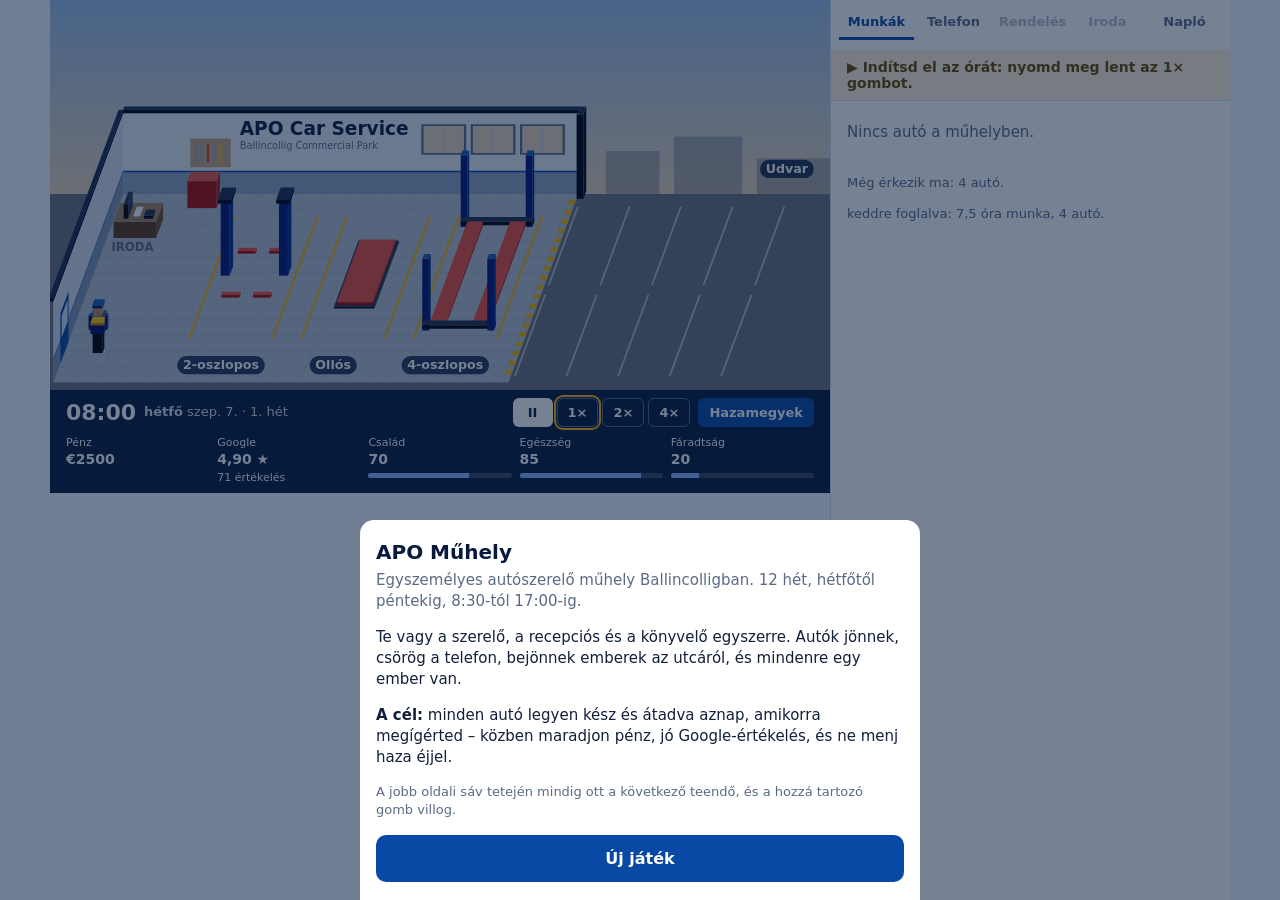
==== commit d3e79cf1: "Játék: szerviz lépésenként (valós számla), próbaút, nyitónap max. 8 óra" ====
--- a/muhely-jatek/index.html
+++ b/muhely-jatek/index.html
@@ -89,6 +89,7 @@
 .c-top { display: flex; align-items: center; gap: 8px; min-width: 0; }
 .c-job { flex: 1; min-width: 0; font-size: 15px; white-space: nowrap; overflow: hidden; text-overflow: ellipsis; }
 .c-meta { font-size: 12.5px; color: var(--muted); white-space: nowrap; overflow: hidden; text-overflow: ellipsis; }
+.c-meta.small { white-space: normal; font-size: 12px; }
 .c-status { display: flex; align-items: center; justify-content: space-between; gap: 8px; min-height: 30px; }
 .price { font-weight: 600; color: var(--muted); white-space: nowrap; font-variant-numeric: tabular-nums; font-size: 13px; }
 .status { font-size: 13px; font-weight: 600; }
@@ -208,14 +209,14 @@
 </div>
 <div id="sheet-root"></div>
 <div id="toasts" aria-live="polite"></div>
-<script>(()=>{var F=(e,t=0)=>e*60+t,l={saveVersion:4,saveKey:"apo-muhely-mentes",seasonStart:"2026-09-07",seasonWeeks:12,holidays:["2026-01-01","2026-02-02","2026-03-17","2026-04-06","2026-05-04","2026-06-01","2026-08-03","2026-10-26","2026-12-25","2026-12-26"],day:{arrive:F(8),open:F(8,30),close:F(17),homeOnTime:F(17,15),familyLateFrom:F(17,30),forceHome:F(23,59)},speeds:[1,2,4],realMsPerGameMinute:1e3,start:{money:2500,ratingAvg:4.9,ratingCount:71,family:70,health:85,fatigue:20},weekly:{rent:650,living:450,chargeWeekday:5},bankruptBelow:-3e3,fatigue:{idlePerHour:3,workPerHour:8,restPerHour:2,sleepPerHour:9},family:{latePerHour:4,onTimeBonus:3,negativeMoneyPerDay:2},health:{tiredMorningAbove:80,tiredPenalty:5,recoverPerDay:2},sleep:{restUntil:F(23),hours:7,lateFrom:F(21),minHours:3},restDay:{fatigue:-30,family:4},labourRate:50,workPace:.7,partsMarkup:1.3,pos:{door:90,office:260,lifts:[560,860,1160],gate:1420},walkPerMinute:450,yardSlots:6,minutes:{reply:3,phone:3,walkin:30,handover:10,callCustomer:4,lockNutTool:25,waitForKey:40,callSms:1},flow:{refocus:5,driveIn:5,driveOut:5},inquiry:{deadline:{sms:90,email:180,call:0,walkin:0},answerDelay:[10,60],accept:{base:.8,perEuroOverRate:.012,fix:.1,regular:.05,haggler:-.1},bookDays:10,wait:{freeDays:3,perDay:.03,regularPerDay:.015}},requests:{symptomChance:.22,offSkillChance:.05,daysConstraintChance:.25,noOvernightChance:.15,bookAccept:.95},diag:{fee:25,minutes:30,approve:{regular:.9,new:.75,haggler:.6}},chat:{perCarChance:.55,replyMinutes:1,deadline:60,ignorePenalty:.5,weights:{booked:[["move",3],["addon",2]],ready:[["owe",4],["eta",3],["late",2]],working:[["readyQ",4],["key",1],["addon",2]]}},payLater:{chance:.12,days:[1,4],afterHoursDays:[1,1]},weakFix:{retryMinutes:60},call:{lostToSmsChance:.3,statusIgnoredPenalty:.5,smsBackChance:.8},whatsapp:{perDay:[24,36],supplierShare:.33,readMinutes:1,replyMinutes:1,deadline:120,supplierDelay:60},walkin:{job:.6,question:.25,ignoredReviewChance:.3},parts:{preOrderedChance:.6,etaMin:30,etaMax:150,afternoonChance:.2,afternoon:[F(13,30),F(15)],extraEta:30},pickup:{earliestAfterReady:20,window:[F(15,30),F(17,30)],nextMorning:[F(8,40),F(10)],doorPatience:20},review:{chanceRegular:.1,chanceNew:.2,chanceBad:.5,late:1,doorWait:1,grumble:.5,overQuote:1,overQuoteRatio:1.15,haggler:.5},faults:{customerMult:{regular:.5,new:1.3,haggler:1.3},oldCarAge:15,oldCarMult:1.5,callAccept:.75,callGrumble:.15,comebackChance:.6,comebackDays:[5,10],rimDamageChance:.2,rimDamageCost:120},layers:{inquiries:2,calls:3,walkins:3,faults:5},initialBookings:[4,4,4,3],plan:{inquiriesBase:8,ratingFactor:{lowAvg:4,lowFactor:.2,highAvg:4.9,highFactor:1,max:1.1},inquiryChannels:[["sms",45],["email",35],["call",20]],extraCalls:[4,8],walkins:[0,2]}};var ve=[{id:"lockNut",jobs:["fek","hatsofek","lengokar","kerekcsapagy","gumiharang","futomuallitas"],chance:.1,at:0,kind:"lockNut",title:"Nincs meg a ker\xE9kcsavarz\xE1r kulcsa",text:"Az egyik ker\xE9ken z\xE1rcsavar van, a kulcs nincs az aut\xF3ban."},{id:"caliper",jobs:["fek","hatsofek"],chance:.15,at:.4,extra:40,parts:90,title:"Beragadt f\xE9knyereg",text:"Az egyik els\u0151 f\xE9knyereg beragadt, a dugatty\xFA nem megy vissza."},{id:"brakePipe",jobs:["fek","hatsofek","fekfolyadek","lengokar"],chance:.1,at:.5,extra:60,parts:25,title:"Rozsd\xE1s f\xE9kcs\u0151",text:"A h\xE1ts\xF3 f\xE9kcs\u0151 annyira rozsd\xE1s, hogy nem mern\xE9d \xEDgy visszaadni."},{id:"snappedBolt",jobs:["kipufogo","lengokar","kerekcsapagy","onindito","futomuallitas"],chance:.12,at:.3,extra:[30,90],parts:0,sparks:!0,title:"Let\xF6rt egy rozsd\xE1s csavar",text:"Kiszedni csak meleg\xEDt\xE9ssel \xE9s f\xFAr\xE1ssal lehet."},{id:"thermostat",jobs:["vezerles"],chance:.25,at:.5,extra:40,parts:45,title:"Sziv\xE1rg\xF3 termoszt\xE1th\xE1z",text:"Ha m\xE1r sz\xE9t van szedve, l\xE1tszik, hogy a termoszt\xE1th\xE1z is ereszt."},{id:"glowPlug",jobs:["izzito","vezerles","kuplung"],fuel:"d\xEDzel",chance:.08,at:.6,extra:[60,120],parts:30,sparks:!0,title:"Belet\xF6rt izz\xEDt\xF3gyertya",text:"Az egyik izz\xEDt\xF3gyertya belet\xF6rt a hengerfejbe."},{id:"cvBoot",jobs:["szerviz","nct"],chance:.12,at:.6,extra:50,parts:35,title:"Szakadt f\xE9ltengely-gumiharang",text:"Az egyik f\xE9ltengely-gumiharang szakadt, sz\xF3rja a zs\xEDrt. NCT-n ezzel megbukik."}];var _e=["Se\xE1n","Mary","P\xE1draig","Siobh\xE1n","John","Aoife","Michael","Niamh","Declan","Gr\xE1inne","Tom","Catherine","D\xF3nal","Br\xEDd","Kevin","Ann","Liam","Eileen","Barry","Clodagh","Ger","Noreen","Fergal","\xC1ine"],Ye=["Murphy","O'Sullivan","Walsh","McCarthy","O'Brien","Byrne","Ryan","O'Connor","O'Neill","Kelly","Lynch","Daly","Buckley","Crowley","Twomey","Desmond","Cronin","Kiely","Hegarty","O'Leary"],Xt=[["regular",35],["new",45],["haggler",20]],Ge={regular:"T\xF6rzs\xFCgyf\xE9l",new:"\xDAj \xFCgyf\xE9l",haggler:"\xDAj \xFCgyf\xE9l, alkudozik"},Jt=["Szia! ","Szia Apo, ","J\xF3 reggelt! ","Hell\xF3! ",""],Qt=["Mikor lenne szabad id\u0151pontod?","Lenne helyed j\xF6v\u0151 h\xE9t elej\xE9n?","Mennyi lenne?","K\xF6szi!","Nem s\xFCrg\u0151s, amikor neked j\xF3.","Mikor tudn\xE1d be\xFCtemezni?"],Zt=["Csak egy gyors k\xE9rd\xE9s\u2026","R\xE1n\xE9zn\xE9l most gyorsan?","Bocs, hogy \xEDgy beesek, de\u2026"],ea=[["inquiry",40],["status",30],["sales",30]],ta={inquiry:"\xDAj \xFCgyf\xE9l telefon\xE1l, munk\xE1t k\xE9rne.",status:"Egy \xFCgyf\xE9l k\xE9rdezi, k\xE9sz van-e m\xE1r az aut\xF3ja.",sales:"Valaki \xFCzleti aj\xE1nlattal h\xEDv (biztos\xEDt\xE1s, rekl\xE1m)."},pt={5:["Korrekt \xE1r, mindent elmagyar\xE1zott. Csak aj\xE1nlani tudom.","Gyors, \u0151szinte, megb\xEDzhat\xF3. \xC9vek \xF3ta ide hordom az aut\xF3t.","Pontosan \xFAgy lett, ahogy megbesz\xE9lt\xFCk."],4:["J\xF3 munka, csak egy kicsit tov\xE1bb tartott.","Rendben volt, \xE1r is korrekt.","Megcsin\xE1lta, de v\xE1rnom kellett az ajt\xF3ban."],3:["Megcsin\xE1lta, de nem ez volt a megbesz\xE9lt id\u0151.","\xC1tlagos \xE9lm\xE9ny.","Dr\xE1g\xE1bb lett, mint gondoltam."],2:["Este hatkor m\xE9g mindig nem volt k\xE9sz az aut\xF3m.","Senki nem vette fel a telefont.","T\xF6bbet fizettem, mint amit mondtak."],1:["Bementem, \xE9s senki nem foglalkozott velem.","Nem aj\xE1nlom.","Ott hagyta az aut\xF3mat, \xE9s nem sz\xF3lt."]},aa=[{text:"Az \xE1r: \u20AC48 + \xC1FA, holnap reggel ott van. Mehet?",reply:!0},{text:"A rendel\xE9sed \xFAton van, 14 \xF3ra k\xF6r\xFCl \xE9r oda."},{text:"Nincs rakt\xE1ron, a m\xE1sik m\xE1rka j\xF3 lesz? \u20AC6-tal dr\xE1g\xE1bb.",reply:!0},{text:"Elk\xFCldtem a sz\xE1ml\xE1t e-mailben."},{text:"A vissz\xE1rut j\xF3v\xE1\xEDrtuk."},{text:"Holnapra tudom hozni, ma m\xE1r nem."},{text:"Melyik kell, a 280-as vagy a 300-as t\xE1rcsa? K\xFCldj alv\xE1zsz\xE1mot.",reply:!0},{text:"K\xE9sz a rendel\xE9s, f\xE9l \xF3r\xE1n bel\xFCl indul a fut\xE1r."}],na=["1. besz\xE1ll\xEDt\xF3","2. besz\xE1ll\xEDt\xF3","3. besz\xE1ll\xEDt\xF3"],oa=[{from:"\xFCgyf\xE9l",text:"K\xFCld\xF6k egy k\xE9pet a l\xE1mp\xE1r\xF3l. Mennyi lenne?",reply:!0},{from:"\xFCgyf\xE9l",text:"K\xF6szi, minden rendben az aut\xF3val!"},{from:"\xFCgyf\xE9l",text:"J\xF6v\u0151 h\xE9ten be tudn\xE1l venni egy szervizre?",reply:!0},{from:"\xFCgyf\xE9l",text:"Hang\xFCzenet (0:42)"},{from:"\xFCgyf\xE9l",text:"\u{1F44D}"},{from:"ismer\u0151s",text:"R\xE1n\xE9zn\xE9l h\xE9tv\xE9g\xE9n az aut\xF3mra? Megint csipog valami.",reply:!0},{from:"ismer\u0151s",text:"L\xE1ttad a meccset?"},{from:"csal\xE1d",text:"Hozol kenyeret hazafel\xE9?",reply:!0},{from:"csal\xE1d",text:"H\xE1nykor \xE9rsz haza?",reply:!0},{from:"csal\xE1d",text:"F\xE9nyk\xE9p"},{from:"csoport",text:"\xDAj \xFCzenet a sz\xFCl\u0151i csoportban (4)"}];function ia(e){return{s:e>>>0}}function ce(e){e.s=e.s+1831565813>>>0;let t=e.s;return t=Math.imul(t^t>>>15,t|1),t^=t+Math.imul(t^t>>>7,t|61),((t^t>>>14)>>>0)/4294967296}var j=(e,t,a)=>t+Math.floor(ce(e)*(a-t+1)),C=(e,t)=>ce(e)<t;function H(e,t){let a=t.reduce((o,[,i])=>o+i,0),n=ce(e)*a;for(let[o,i]of t)if((n-=i)<0)return o;return t[t.length-1][0]}var ra=(e,t)=>({sum:Math.round(e*t*100)/100,count:t}),je=e=>e.count?e.sum/e.count:0;function gt(e,t){let a=Math.max(1,Math.min(5,Math.round(t)));return e.sum+=a,e.count+=1,a}var W={szerviz:{name:"Szerviz",invoice:"Engine oil, oil filter, air filter, cabin filter replacement; diagnostic fault code reading and clearing; service reset; battery test; tyre pressure check",base:100,billed:2,lifts:[1.15,1,1.3],parts:[70,140],area:"szerviz",weight:45,asks:["Be tudn\xE1m foglalni szervizre?","Esed\xE9kes a szerviz, mikor lenne id\u0151d?","Szervizre hozn\xE1m, j\xF6v\u0151 h\xE9t eleje j\xF3 lenne","Szerviz kellene, olaj \xE9s sz\u0171r\u0151k. Mennyi lenne \xE9s mikor?"]},fek:{name:"F\xE9k el\xF6l (bet\xE9t + t\xE1rcsa)",invoice:"Front brake discs and pads replacement; brake system function check and road test",base:75,billed:1.5,lifts:[1,1,1.7],parts:[90,170],area:"fek",weight:10,asks:["Az NCT-n ki\xEDrt\xE1k az els\u0151 f\xE9ket, mikor tudn\xE1d megcsin\xE1lni?","Els\u0151 bet\xE9t \xE9s t\xE1rcsa kellene","M\xFAltkor mondtad, hogy j\xF6n az els\u0151 f\xE9k. Mikor j\xF3?"]},hatsofek:{name:"F\xE9k h\xE1tul (bet\xE9t + t\xE1rcsa)",invoice:"Rear brake discs and pads replacement; handbrake check and adjustment",base:75,billed:1.5,lifts:[1,1,1.7],parts:[80,160],area:"fek",weight:5,asks:["Az NCT-n azt \xEDrt\xE1k, hogy a h\xE1ts\xF3 bet\xE9t elkopott, mindk\xE9t oldalon. Ut\xF3vizsga lesz.","H\xE1ts\xF3 f\xE9k kellene, mikor hozhatom?"]},fekfolyadek:{name:"F\xE9kfolyad\xE9kcsere",invoice:"Brake fluid replacement and brake system bleeding",base:50,billed:1,lifts:[1,1,1.4],parts:[10,20],area:"fek",weight:2,asks:["Mondtad, hogy a f\xE9kfolyad\xE9kot is cser\xE9lni kellene. Mikor j\xF3?"]},lengokar:{name:"Leng\u0151kar / g\xF6mbfej",invoice:"Front lower control arm (wishbone) replacement; ball joint check",base:100,billed:2,lifts:[1,1.2,1.8],parts:[60,130],area:"futomu",weight:7,asks:["Az NCT-n ki\xEDrt\xE1k a bal els\u0151 g\xF6mbfejet. Ut\xF3vizsga lesz, mikor tudn\xE1d?","Megbuktam az NCT-n: g\xF6mbfej, porv\xE9d\u0151 s\xE9r\xFClt. Megcsin\xE1ln\xE1d?","Leng\u0151kar \xE9s stabiliz\xE1tor gumi kellene, mikor hagyhatom ott?"]},kerekcsapagy:{name:"Ker\xE9kcsap\xE1gy",invoice:"Wheel bearing replacement; road test",base:100,billed:2,lifts:[1,1.2,1.8],parts:[45,110],area:"futomu",weight:4,asks:["Z\xFAg h\xE1tul, gondolom a csap\xE1gy. Mikor tudn\xE1d cser\xE9lni?","M\xFAltkor mondtad, hogy a jobb h\xE1ts\xF3 csap\xE1gy z\xFAg. Mikor j\xF3?"]},gumiharang:{name:"F\xE9ltengely-gumiharang",invoice:"Outer CV boot kit replacement",base:100,billed:2,lifts:[1,1.2,1.8],parts:[20,45],area:"futomu",weight:3,asks:["Az NCT-n ki\xEDrt\xE1k a vezet\u0151 oldali gumiharangot. Mennyi lenne \xE9s mikor?","Szakadt a gumiharang el\xF6l, meg tudod csin\xE1lni?"]},vezerles:{name:"Vez\xE9rl\xE9s + v\xEDzpumpa",invoice:"Timing belt kit, water pump and alternator belt replacement; coolant replacement",base:255,billed:5,lifts:[1.05,1,1.5],parts:[180,320],area:"vezerles",weight:6,asks:["Esed\xE9kes a vez\xE9rl\xE9s, mikor lenne r\xE1 id\u0151d \xE9s mennyi lenne?","A szervizf\xFCzet szerint most kell a vez\xE9rm\u0171sz\xEDj","Ha m\xE1r szervizre j\xF6n, a vez\xE9rl\xE9st is megcsin\xE1ln\xE1d?"]},kuplung:{name:"Kuplung",invoice:"Clutch kit (and dual mass flywheel) replacement; gearbox oil replacement",base:360,billed:7,lifts:[1,1.5,2],parts:[220,520],area:"kuplung",weight:3,asks:["Azt hiszem, elment a kuplung. Lenne helyed?","Cs\xFAszik a kuplung, megn\xE9zn\xE9d, kell-e csere?","Nehezen megy be a sebess\xE9g, \xE9s magasan fog a kuplung"]},kipufogo:{name:"Kipufog\xF3 h\xE1ts\xF3 dob",invoice:"Exhaust rear silencer replacement",base:40,billed:.75,lifts:[1,1.6,1.4],parts:[60,150],area:"kipufogo",weight:2,asks:["Leesett a kipufog\xF3 h\xE1ts\xF3 dobja","Elrohadt a h\xE1ts\xF3 kipufog\xF3dob, cser\xE9lni kellene"]},klima:{name:"Kl\xEDmat\xF6lt\xE9s",invoice:"Air conditioning service and recharge",base:50,billed:1,lifts:[1,1,1],parts:[15,30],area:"klima",weight:2,asks:["A m\xE1sik aut\xF3ba g\xE1z kellene a kl\xEDm\xE1ba, szerintem sziv\xE1rog valahol","Kl\xEDmat\xF6lt\xE9s kellene, mikor j\xF3?"]},nct:{name:"NCT el\u0151tti \xE1tn\xE9z\xE9s",invoice:"Pre-NCT inspection: lights, brakes, suspension, emissions check",base:50,billed:1,lifts:[1,1,1.2],parts:[0,0],area:"szerviz",weight:8,asks:["Itt az \xE9ves NCT ideje. Megn\xE9zn\xE9d el\u0151tte, ha r\xE1\xE9rsz?","H\xE9tf\u0151n NCT, megn\xE9zn\xE9d el\u0151tte a l\xE1mp\xE1kat \xE9s a f\xE9ket?","J\xF6v\u0151 h\xE9ten NCT, r\xE1n\xE9zn\xE9l?"]},futomuallitas:{name:"Fut\xF3m\u0171\xE1ll\xEDt\xE1s",invoice:"Four wheel alignment",base:50,billed:1,lifts:[null,null,1],parts:[0,0],area:"futomuallitas",weight:2,asks:["Csin\xE1ltok fut\xF3m\u0171\xE1ll\xEDt\xE1st? Mennyi lenne csak el\xF6l?","Fut\xF3m\u0171\xE1ll\xEDt\xE1st k\xE9rn\xE9k, \xFAj gumik vannak rajta"]},onindito:{name:"\xD6nind\xEDt\xF3",invoice:"Starter motor replacement",base:125,billed:2.5,lifts:[1,1.2,1.6],parts:[120,260],area:"szerviz",weight:1,asks:["Nem indul, csak kattog. Az \xF6nind\xEDt\xF3t cser\xE9lni kellene, megcsin\xE1lod?"]},izzito:{name:"Izz\xEDt\xF3gyerty\xE1k",invoice:"Glow plugs replacement",base:75,billed:1.5,lifts:[1,1,1],parts:[40,90],area:"szerviz",weight:1,fuel:"d\xEDzel",asks:["Reggel nehezen indul, villog az izz\xEDt\xE1s l\xE1mpa. Izz\xEDt\xF3gyertya csere kellene"]},izzo:{name:"Izz\xF3csere",invoice:"Headlight bulb and brake light bulb replacement",base:25,billed:.5,lifts:[1,1,1],parts:[10,25],area:"szerviz",weight:2,asks:["Ki\xE9gett a jobb els\u0151 l\xE1mp\xE1m. Mikor vihetn\xE9m le egy \xFAj izz\xF3\xE9rt?","Nem \xE9g a k\xF6z\xE9ps\u0151 f\xE9kl\xE1mpa, megcsin\xE1ln\xE1d?"]},akkumulator:{name:"Akkumul\xE1torcsere (k\xF3dol\xE1ssal)",invoice:"Battery replacement and battery registration/coding",base:25,billed:.5,lifts:[1,1,1],parts:[110,190],area:"szerviz",weight:1,asks:["S\xFCrg\u0151sen kellene \xFAj akku, \xE9s be is kell k\xF3dolni. Kikapcsol a start-stop, lassan indul"]},stabpalca:{name:"Stabiliz\xE1tor-p\xE1lca",invoice:"Front anti-roll bar link replacement",base:30,billed:.6,lifts:[1,1,1.5],parts:[25,55],area:"futomu",weight:0,asks:[]},hovedo:{name:"Laza h\u0151v\xE9d\u0151 lemez r\xF6gz\xEDt\xE9se",invoice:"Exhaust heat shield secured",base:20,billed:.4,lifts:[1,1.4,1.3],parts:[0,0],area:"kipufogo",weight:0,asks:[]},klimaszivargas:{name:"Kl\xEDma sziv\xE1rg\xE1skeres\xE9s \xE9s jav\xEDt\xE1s",invoice:"A/C leak test (nitrogen), O-ring/valve replacement, recharge",base:90,billed:1.6,lifts:[1,1,1],parts:[30,90],area:"klima",weight:0,asks:[]},autovillamos:{name:"Aut\xF3villamoss\xE1gi hiba",invoice:"Electrical fault diagnosis and repair",base:90,billed:1.5,lifts:[1,1,1],parts:[40,160],area:"autovillamossag",weight:0,diagnostic:!0,asks:["Nem m\u0171k\xF6dik a kl\xEDmapanel, egyik gomb sem reag\xE1l. Szerintem nem kap \xE1ramot. Megn\xE9zn\xE9d?","Nem ny\xEDlik az ajt\xF3 se k\xEDv\xFClr\u0151l, se bel\xFClr\u0151l, holnap NCT. Meg tudod csin\xE1lni?","Bekapcsolva le\xE1ll a kl\xEDma, kikapcsolva megy. Mi lehet?","Nem m\u0171k\xF6dik rendesen a h\u0171t\u0151ventil\xE1tor, \xE9s csak az utasoldal f\xFAj hideget"]},dpf:{name:"DPF / EGR hiba",invoice:"DPF/EGR fault diagnosis, forced regeneration, sensor replacement",base:100,billed:1.5,lifts:[1,1.1,1.3],parts:[60,260],area:"utokezeles",weight:0,diagnostic:!0,asks:["A r\xE9szecskesz\u0171r\u0151-\xE9rz\xE9kel\u0151t ki tudn\xE1d cser\xE9lni? Nem akarok megint a m\xE1rkaszervizbe menni","Ki\xEDrta, hogy ENGINE MALFUNCTION, de nem \xE9g l\xE1mpa. Megn\xE9zn\xE9d?"]}},la=[["autovillamos",3],["dpf",1]],J=[{id:0,name:"2-oszlopos",short:"2-oszl.",setup:12},{id:1,name:"R\xF6vid oll\xF3s",short:"Oll\xF3s",setup:6},{id:2,name:"4-oszlopos",short:"4-oszl.",setup:8}],Ue=4,sa=15,da={szerviz:9,fek:9,futomu:9,vezerles:9,kuplung:9,futomuallitas:9,klima:6,hibridEV:6,kipufogo:5,autovillamossag:2,utokezeles:2};var ua=[{name:"Hyundai Tucson",weight:43,years:[2012,2025],body:"suv",fuels:[["d\xEDzel",5],["benzin",2],["hibrid",3]],mult:1.05},{name:"Toyota Yaris Cross",weight:25,years:[2021,2025],body:"suv",fuels:[["hibrid",1]],mult:.95},{name:"Skoda Octavia",weight:40,years:[2009,2025],body:"sedan",fuels:[["d\xEDzel",6],["benzin",4]],mult:1},{name:"Kia Sportage",weight:30,years:[2011,2025],body:"suv",fuels:[["d\xEDzel",5],["hibrid",3],["benzin",2]],mult:1.05},{name:"Toyota RAV4",weight:25,years:[2010,2025],body:"suv",fuels:[["hibrid",6],["benzin",2],["d\xEDzel",2]],mult:1.05},{name:"Toyota Corolla",weight:30,years:[2008,2025],body:"hatch",fuels:[["hibrid",5],["benzin",4],["d\xEDzel",1]],mult:.95},{name:"Skoda Kodiaq",weight:20,years:[2017,2025],body:"suv",fuels:[["d\xEDzel",7],["benzin",3]],mult:1.15},{name:"Hyundai Kona",weight:18,years:[2018,2025],body:"suv",fuels:[["benzin",4],["hibrid",2],["EV",4]],mult:1},{name:"Volkswagen Tiguan",weight:22,years:[2009,2025],body:"suv",fuels:[["d\xEDzel",7],["benzin",3]],mult:1.1},{name:"Volkswagen Golf",weight:40,years:[2008,2025],body:"hatch",fuels:[["d\xEDzel",6],["benzin",4]],mult:1},{name:"Toyota C-HR",weight:15,years:[2017,2025],body:"suv",fuels:[["hibrid",1]],mult:1},{name:"Volkswagen ID.4",weight:10,years:[2021,2025],body:"suv",fuels:[["EV",1]],mult:1.05},{name:"Toyota Yaris",weight:25,years:[2008,2025],body:"hatch",fuels:[["benzin",5],["hibrid",5]],mult:.85},{name:"Dacia Sandero",weight:12,years:[2013,2025],body:"hatch",fuels:[["benzin",7],["d\xEDzel",3]],mult:.9},{name:"Tesla Model 3",weight:10,years:[2019,2025],body:"sedan",fuels:[["EV",1]],mult:1},{name:"Peugeot 3008",weight:12,years:[2010,2025],body:"suv",fuels:[["d\xEDzel",7],["benzin",3]],mult:1.1},{name:"Volkswagen Polo",weight:15,years:[2009,2025],body:"hatch",fuels:[["benzin",6],["d\xEDzel",4]],mult:.9},{name:"Nissan Qashqai",weight:30,years:[2008,2025],body:"suv",fuels:[["d\xEDzel",7],["benzin",3]],mult:1.05},{name:"Ford Focus",weight:30,years:[2008,2024],body:"hatch",fuels:[["d\xEDzel",6],["benzin",4]],mult:1},{name:"Ford Fiesta",weight:18,years:[2008,2022],body:"hatch",fuels:[["benzin",8],["d\xEDzel",2]],mult:.9},{name:"Toyota Avensis",weight:15,years:[2008,2018],body:"sedan",fuels:[["d\xEDzel",6],["benzin",4]],mult:1},{name:"Volkswagen Passat",weight:18,years:[2008,2023],body:"sedan",fuels:[["d\xEDzel",9],["benzin",1]],mult:1.05},{name:"Skoda Superb",weight:10,years:[2009,2025],body:"sedan",fuels:[["d\xEDzel",8],["benzin",2]],mult:1.05},{name:"BMW 5-\xF6s",weight:8,years:[2010,2025],body:"sedan",fuels:[["d\xEDzel",7],["benzin",3]],mult:1.25},{name:"Audi A4",weight:10,years:[2008,2024],body:"sedan",fuels:[["d\xEDzel",8],["benzin",2]],mult:1.2},{name:"Kia Niro",weight:10,years:[2017,2025],body:"suv",fuels:[["hibrid",6],["EV",4]],mult:1},{name:"Ford Transit",weight:12,years:[2008,2024],body:"van",fuels:[["d\xEDzel",1]],mult:1.2,heavy:!0}],ca=[["C",85],["D",6],["KY",4],["L",3],["W",2]],fa=["#c9ced6","#1f2a3d","#f2f2f2","#8a1c1c","#2d5aa0","#5b6470","#7a8a6a","#b8862b"];var ma=[{id:"zorog",texts:["Z\xF6r\xF6g el\xF6l az egyik oldalon","Kopog el\xF6l, ha k\xE1ty\xFAba megyek","Nemr\xE9g egy m\xE1sik szerel\u0151 cser\xE9lte a stabp\xE1lc\xE1kat, az\xF3ta nyikorog el\xF6l balra, kanyarban rosszabb"],candidates:[["stabpalca",4],["lengokar",4],["hovedo",2]],worse:["lengokar"]},{id:"fekzaj",texts:["Szerintem a f\xE9kbet\xE9t kell, hangos zajt ad, ha f\xE9kezek","Nyikorog a f\xE9k, amikor meg\xE1llok","Rezeg a korm\xE1ny f\xE9kez\xE9skor"],candidates:[["fek",7],["hovedo",2],["stabpalca",1]],worse:["fek"]},{id:"huz",texts:["H\xFAz jobbra az aut\xF3","Ferde a korm\xE1ny egyenesben","Egyik oldalon kopik a gumi"],candidates:[["futomuallitas",5],["lengokar",3],["fek",2]],worse:["lengokar","fek"]},{id:"klima",texts:["Nem h\u0171t a kl\xEDma","Gyeng\xE9n f\xFAj hideget a kl\xEDma","Tavaly t\xF6lt\xF6tt\xE9k a kl\xEDm\xE1t, m\xE1r megint nem h\u0171t"],candidates:[["klima",5],["klimaszivargas",5]],worse:["klimaszivargas"]},{id:"kipufogo",texts:["Hangos lett a kipufog\xF3","D\xFCb\xF6r\xF6g h\xE1tul alul","Z\xF6r\xF6g alul, ha g\xE1zt adok"],candidates:[["kipufogo",6],["hovedo",4]],worse:["kipufogo"]},{id:"lampa",texts:["\xC9g a narancs motorl\xE1mpa, \xE9s n\xE9ha olyan, mintha mag\xE1t\xF3l f\xE9kezne vagy nem akarna gyorsulni","H\xE1romszor kij\xF6tt a csavarkulcs jel, tegnap este a motorl\xE1mpa is","Megint kint a csavarkulcs a m\u0171szerfalon"],candidates:[["autovillamos",5],["dpf",4],["szerviz",1]],worse:["dpf","autovillamos"]}],kt={days:e=>`Csak ${e} j\xF3, a t\xF6bbi napon dolgozom.`,noOvernight:"\xC9jszak\xE1ra nem tudom otthagyni, aznap kellene."},pa={readyQ:{text:["K\xE9sz van m\xE1r az aut\xF3?","Most 20-30 percig r\xE1\xE9rek, k\xE9sz van az aut\xF3?","Mikorra lesz k\xE9sz, ha tudod?","Mikor kaphatom vissza az aut\xF3t?","Sz\xF3ln\xE1l, ha k\xE9sz az aut\xF3?"],reply:!0},owe:{text:["K\xF6szi! Mennyivel tartozom?","Mennyi lesz \xF6sszesen?","Mennyi? Revolutolom.","Szuper, mennyi lesz? K\xE1rtya j\xF3?","Megn\xE9zn\xE9d, 310-et vagy 410-et adtam? Ha 410-et, a sz\xE1zast tedd a k\xF6vetkez\u0151 szervizre."],reply:!0},eta:{text:["F\xE9l \xF3ra \xE9s ott vagyok \xE9rte.","N\xE9gyre \xE1ts\xE9t\xE1lok.","\xDAton vagyok, 20 perc.","F\xE9l kett\u0151 k\xF6r\xFCl megyek \xE9rte.","Elakadtam a buszon a dug\xF3ban, a f\xE9rjem megy az aut\xF3\xE9rt."],reply:!1},late:{text:["Busszal j\xF6v\xF6k, csak 6 ut\xE1n \xE9rek oda. Hagyn\xE1d a kulcsot a jobb els\u0151 ker\xE9ken? Revolutolok.","Csak f\xE9l 9 ut\xE1n tudok menni, vagy reggel. El tudom vinni este valahogy a kulcsot?","Ma 5-ig dolgozom, 5 ut\xE1n m\xE9g elvihetem?"],reply:!0},key:{text:["Leraktam az aut\xF3t, a kulcs a jobb els\u0151 ker\xE9ken.","Reggel 8-ig dolgozom, 8:15-re le tudom tenni, j\xF3?","Mehetek most az aut\xF3val, vagy ink\xE1bb k\xE9s\u0151bb? 5 percre lakom.","Bocs, k\xF6zbej\xF6tt valami, mindj\xE1rt ott vagyok."],reply:!1},move:{text:["Bocs, k\xF6zbej\xF6tt valami, \xE1ttehetn\xE9nk egy nappal k\xE9s\u0151bb?","M\xE9gsem j\xF3 a nap, mehetne m\xE1snap?","Elfelejtettem, hogy ma iskola van. Lehetne egy m\xE1sik nap?","Dolgozom aznap, j\xF3 lenne ink\xE1bb a k\xF6vetkez\u0151 nap?"],reply:!0},addon:{text:[],reply:!0}},ga=[{text:"Ha m\xE1r ott van, a h\xE1ts\xF3 ablakt\xF6rl\u0151 lap\xE1t is kellene.",minutes:5,hours:.1,parts:8,invoice:"Rear wiper blade replacement"},{text:"Ha m\xE1r bent van, megn\xE9zn\xE9d a laza visszapillant\xF3 t\xFCkr\xF6t is?",minutes:15,hours:.25,parts:0,invoice:"Door mirror secured"},{text:"Ki\xE9gett az egyik els\u0151 izz\xF3, azt is kicser\xE9ln\xE9d?",minutes:15,hours:.25,parts:10,invoice:"Headlight bulb replacement"},{text:"Ha belef\xE9r, a l\xE1mp\xE1kat is be\xE1ll\xEDtan\xE1d? Az NCT-n ki\xEDrt\xE1k a tomp\xEDtottat.",minutes:20,hours:.5,parts:0,invoice:"Headlight beam alignment"},{text:"A szervizt k\xE9rem, \xE9s ha szerinted kell, cser\xE9ld a f\xE9ket is.",minutes:60,hours:1.2,parts:70,invoice:"Front brake pads replacement"}];var ln=864e5,sn=["vas\xE1rnap","h\xE9tf\u0151","kedd","szerda","cs\xFCt\xF6rt\xF6k","p\xE9ntek","szombat"],dn=["janu\xE1r","febru\xE1r","m\xE1rcius","\xE1prilis","m\xE1jus","j\xFAnius","j\xFAlius","augusztus","szeptember","okt\xF3ber","november","december"],un=Date.parse(l.seasonStart+"T12:00:00Z"),fe=()=>l.seasonWeeks*7;function ze(e){let t=new Date(un+e*ln);return{iso:t.toISOString().slice(0,10),weekday:t.getUTCDay(),month:t.getUTCMonth(),date:t.getUTCDate()}}var cn=e=>l.holidays.includes(ze(e).iso);function we(e){let{weekday:t}=ze(e);return t>=1&&t<=5&&!cn(e)}function Y(e){let t=ze(e);return`${dn[t.month]} ${t.date}., ${sn[t.weekday]}`}var ht=e=>Math.floor(e/7)+1;function O(e){let t=Math.floor(e);return`${String(Math.floor(t/60)).padStart(2,"0")}:${String(t%60).padStart(2,"0")}`}var fn=2026,L=(e,t)=>t[Math.floor(ce(e)*t.length)],B=(e,t=e.minute)=>e.dayIndex*1440+t,mn=e=>Math.max(1,Math.min(5,Math.round(e))),vt=e=>2.5-.15*e,ya=e=>vt(e)/vt(9),pn=e=>e.fatigue>70?1.25:1;function z(e,t,a=""){e.day.log.push({minute:Math.floor(e.minute),text:t,tone:a})}function gn(e,t){let a=String(t%100).padStart(2,"0"),n=t>=2013?a+(C(e,.6)?"1":"2"):a,o=H(e,ca);return`${n}-${o}-${j(e,1,o==="C"?19999:9999)}`}function Ce(e,t={}){let{rng:a}=e,n=H(a,ua.map(m=>[m,m.weight])),o=j(a,n.years[0],n.years[1]),i=t.type||H(a,Xt),r=t.jobKey||H(a,Object.entries(W).map(([m,y])=>[m,y.weight])),s=W[r],c=H(a,n.fuels),f=s.fuel||c,p=s.parts[1]>0?Math.round(j(a,s.parts[0],s.parts[1])):0;return{id:e.nextId++,reg:gn(a,o),model:n.name,year:o,fuel:f,body:n.body,heavy:!!n.heavy,mult:n.mult,color:L(a,fa),customer:{name:`${L(a,_e)} ${L(a,Ye)}`,type:i},jobKey:r,job:{name:s.name,base:s.base,billed:s.billed,lifts:s.lifts,area:s.area,invoice:s.invoice,diagnostic:!!s.diagnostic},partsCost:p,priceType:"fix",quoteLabour:0,quoteParts:0,quoteTotal:0,symptom:null,guessKey:null,diagnosed:!0,diagLeft:0,approved:!0,notFixed:!1,location:"booked",liftId:null,slot:null,phase:"waiting",frac:0,setupLeft:0,lowerLeft:0,extraLeft:0,partsEta:null,partsArrived:p===0,extraPartsEta:null,extraPartsCost:0,extraPartsBilled:0,extraBilledHours:0,faults:null,blockedUntil:null,dueDay:null,readyAt:null,pickupAt:null,atDoor:!1,doorSince:null,penalty:i==="haggler"?l.review.haggler:0,bonus:0,flags:{},fx:null}}var ba=e=>fn-e.year;function Ae(e){let t=Math.round(e.job.billed*l.labourRate),a=Math.round(e.partsCost*l.partsMarkup);return{labour:t,parts:a,total:t+a}}function kn(e){let t=W[e],a=Math.round(t.billed*l.labourRate),n=Math.round((t.parts[0]+t.parts[1])/2*l.partsMarkup);return{labour:a,parts:n,total:a+n,name:t.name}}function Je(e,t){return t==="diag"?{labour:l.diag.fee,parts:0,total:l.diag.fee}:e.symptom?kn(e.guessKey):Ae(e)}function De(e,t){return e.heavy&&t!==2?"Neh\xE9z aut\xF3, csak a 4-oszlopos b\xEDrja.":e.job.lifts[t]==null?"Ezen az emel\u0151n ez a munka nem v\xE9gezhet\u0151.":""}function va(e,t,a){let n=t.job.lifts[a];if(n==null)return null;let o=e.skills[t.job.area]??9;return t.job.base*l.workPace*n*t.mult*ya(o)*pn(e)}function xt(e,t,a){let n=va(e,t,a);if(n==null)return null;let o=l.flow;return Math.round((t.location==="lift"?0:o.driveIn)+J[a].setup+n*(1-t.frac)+t.extraLeft+Ue+o.driveOut)}function oe(e,t,a=!1){let n=[],o=a?e.dayIndex:e.dayIndex+1;for(;n.length<t&&o<fe();)we(o)&&n.push(o),o++;return n}function Qe(e,t){return[...e.bookings[t]||[],...e.cars.filter(n=>n.dueDay===t&&!["ready","done"].includes(n.phase)),...e.arrivals.filter(n=>n.dueDay===t)].reduce((n,o)=>n+Math.max(o.job.billed,o.job.base/60)*(1-(o.frac||0)),0)}function za(e){let t=0;for(let a of l.initialBookings){for(;!we(t);)t++;for(let n=0;n<a;n++){let o=Ce(e,{type:C(e.rng,.7)?"regular":void 0});zt(e,o,t,C(e.rng,.6)?"fix":"from")}t++}}function zt(e,t,a,n){var i;let o=Je(t,n);t.priceType=n,t.quoteLabour=o.labour,t.quoteParts=o.parts,t.quoteTotal=o.total,n==="diag"&&(t.approved=!1),t.dueDay=a,t.location="booked",((i=e.bookings)[a]||(i[a]=[])).push(t)}function $t(e){let t=new Set(e.cars.filter(a=>a.location==="yard").map(a=>a.slot));for(let a=0;a<12;a++)if(!t.has(a))return a;return 11}function hn(e,t){if(t.location="yard",t.slot=$t(e),e.cars.push(t),t.symptom&&!t.diagnosed){let a=e.skills[t.job.area]??9;t.diagLeft=Math.round(l.diag.minutes*ya(a))}else t.partsCost>0&&!t.partsArrived&&t.partsEta==null&&(t.dueDay!==e.dayIndex||!C(e.rng,l.parts.preOrderedChance)?Mt(e,t):(t.partsArrived=!0,e.money-=t.partsCost,e.day.expenses+=t.partsCost));z(e,`Megj\xF6tt: ${t.reg} ${t.model} \u2013 ${Fe(t)}`)}var Fe=e=>e.symptom&&!e.diagnosed?`T\xFCnet: ${e.symptom}`:e.job.name;function Mt(e,t){let a=l.parts;t.partsEta=C(e.rng,a.afternoonChance)?Math.max(e.minute+a.etaMin,j(e.rng,a.afternoon[0],a.afternoon[1])):e.minute+j(e.rng,a.etaMin,a.etaMax)}function wa(e){e.workdayNo+=1;let{day:t}=l;e.worker.x=l.pos.door,e.worker.interrupts=[],e.worker.refocus=0,e.worker.lastCat=null;let a=e.bookings[e.dayIndex]||[];delete e.bookings[e.dayIndex];for(let i of a)i.arriveAt=j(e.rng,t.arrive,t.open),e.arrivals.push(i);e.workdayNo>=l.layers.inquiries&&(jn(e,a),Cn(e));for(let i of e.cars)i.phase==="ready"&&!i.atDoor&&(i.pickupAt=j(e.rng,l.pickup.nextMorning[0],l.pickup.nextMorning[1]));let n=l.layers,o=[];e.workdayNo===1&&o.push(["Els\u0151 nap","Ma reggel 4 aut\xF3 j\xF6n, 8:30-ig be\xE1llnak az udvarra. 1. Ha be\xE1llt egy aut\xF3, a k\xE1rty\xE1j\xE1n koppints egy emel\u0151re \u2013 a szerel\u0151 neki\xE1ll. 2. H\xE1rom emel\u0151d van, mindh\xE1rom aut\xF3t feltehetsz. 3. Ha k\xE9sz egy aut\xF3, d\xE9lut\xE1n j\xF6n \xE9rte a gazd\xE1ja: add \xE1t, \xE9s fizet. 4. Ha minden k\xE9sz, 17:00 ut\xE1n menj haza. Az \xF3ra most indul."]),e.workdayNo===n.inquiries&&o.push(["Megkeres\xE9sek","Mostant\xF3l SMS-ben \xE9s e-mailben j\xF6nnek az \xFAj munk\xE1k. Ha nem v\xE1laszolsz id\u0151ben, m\xE1shov\xE1 viszik az aut\xF3t. A v\xE1lasz az irod\xE1ban p\xE1r perc: k\xF6zben az emel\u0151n \xE1ll\xF3 aut\xF3 v\xE1r."]),e.workdayNo===n.calls&&o.push(["Telefon \xE9s ajt\xF3","Munka k\xF6zben is cs\xF6r\xF6g a telefon, \xE9s bej\xF6nnek emberek az utc\xE1r\xF3l. Ha felveszed vagy odam\xE9sz, megszakad a munka. Ha nem, elmehet egy j\xF3 munka, vagy j\xF6n egy rossz \xE9rt\xE9kel\xE9s."]),e.workdayNo===n.faults&&o.push(["Rejtett hib\xE1k","Sz\xE9tszed\xE9s ut\xE1n der\xFCl ki, ami el\u0151tte nem l\xE1tszott: beragadt nyereg, rozsd\xE1s f\xE9kcs\u0151, let\xF6rt csavar. Mindig d\xF6ntened kell: felh\xEDvod az \xFCgyfelet, ingyen megcsin\xE1lod, vagy hagyod."]);for(let[i,r]of o)e.pending.push({id:e.nextId++,type:"intro",title:i,text:r})}function xa(e,t){let a=l.layers;if(t.type==="sms"||t.type==="email")e.workdayNo>=a.inquiries&&Te(e,t.type);else if(t.type==="call"){if(e.workdayNo>=a.calls){let n=t.kind==="inquiry"?"inquiry":H(e.rng,ea);e.pending.push({id:e.nextId++,type:"call",kind:n,text:ta[n]})}}else t.type==="walkin"&&e.workdayNo>=a.walkins&&(e.pending.push({id:e.nextId++,type:"walkin",text:L(e.rng,Zt),name:`${L(e.rng,_e)} ${L(e.rng,Ye)}`}),e.doorVisitor=!0)}var yn=["vas\xE1rnap","h\xE9tf\u0151n","kedden","szerd\xE1n","cs\xFCt\xF6rt\xF6k\xF6n","p\xE9nteken","szombaton"];function bn(e,t,a,n,o){let i=a==="email"?"J\xF3 napot! ":L(e.rng,Jt),r=/[.?!]$/.test(n)?"":".";return`${i}${t.model} ${t.year}, ${t.reg}. ${n}${r}${o?" "+o:""} ${L(e.rng,Qt)}`}function vn(e){let t=l.requests,a=ce(e.rng);if(a<t.offSkillChance){let o=H(e.rng,la);return{car:Ce(e,{jobKey:o}),kind:"exact",ask:L(e.rng,W[o].asks)}}if(a<t.offSkillChance+t.symptomChance){let o=L(e.rng,ma),i=Ce(e,{jobKey:o.candidates[0][0]}),r=(i.customer.type!=="regular"?1.4:1)*(ba(i)>l.faults.oldCarAge?1.4:1),s=H(e.rng,o.candidates.map(([f,p])=>[f,o.worse.includes(f)?p*r:p])),c=Ce(e,{jobKey:s,type:i.customer.type});return Object.assign(c,{model:i.model,year:i.year,reg:i.reg,fuel:i.fuel,body:i.body,heavy:i.heavy,mult:i.mult,color:i.color,customer:i.customer}),c.symptom=L(e.rng,o.texts),c.candidates=o.candidates.map(([f])=>W[f].name),c.candidateAreas=o.candidates.map(([f])=>W[f].area),c.guessKey=[...o.candidates].sort((f,p)=>p[1]-f[1])[0][0],c.diagnosed=!1,c.partsArrived=c.partsCost===0,{car:c,kind:"symptom",ask:c.symptom}}let n=Ce(e);return{car:n,kind:"exact",ask:L(e.rng,W[n.jobKey].asks)}}function Te(e,t,a={}){let{car:n,kind:o,ask:i}=vn(e),r=l.requests,s=null,c="";if(C(e.rng,r.daysConstraintChance)){let p=j(e.rng,1,5),m=C(e.rng,.5)?p%5+1:null;s=m?[p,m].sort():[p],c=kt.days(s.map(y=>yn[y]).join(" vagy "))}else C(e.rng,r.noOvernightChance)&&(n.flags.noOvernight=!0,c=kt.noOvernight);let f={id:e.nextId++,channel:t,minute:e.minute,day:e.dayIndex,from:n.customer.name,text:bn(e,n,t,i,c),car:n,kind:o,days:s,deadline:a.deadline??e.minute+(l.inquiry.deadline[t]||15),status:"new",allowToday:!!a.allowToday};return e.inbox.push(f),a.open&&(e.openInquiry=f.id),f}function St(e,t){let a=oe(e,l.inquiry.bookDays,t.allowToday);return(t.days?a.filter(o=>t.days.includes(ze(o).weekday)):a).slice(0,l.inquiry.bookDays)}function Ze(e,t){let n=oe(e,40,!0).indexOf(t);return n<0?0:n}function He(e,t,a=0){let n=l.inquiry.wait,o=Math.max(0,a-n.freeDays)*(e.customer.type==="regular"?n.regularPerDay:n.perDay);if(t==="book")return Math.max(.05,l.requests.bookAccept-o);let i=l.inquiry.accept,r=i.base-Math.max(0,l.labourRate-50)*i.perEuroOverRate-o;return(t==="fix"||t==="diag")&&(r+=i.fix),e.customer.type==="regular"&&(r+=i.regular),e.customer.type==="haggler"&&(r+=i.haggler),Math.max(.05,Math.min(.95,r))}function et(e,t,a){let n=e.inbox.find(r=>r.id===t);if(!n||n.status!=="new")return;e.openInquiry=null;let o=n.channel==="walkin"||n.channel==="call";if(o||Q(e,{kind:"office",x:l.pos.office,left:l.minutes.reply,cat:"iroda",label:"V\xE1laszol az \xFCzenetre"}),a.decline){n.status="declined",z(e,`Elutas\xEDtottad: ${n.from}`);return}n.status="answered",n.reply={...a,wait:Ze(e,a.dayIndex)};let i=n.car;if(o)$a(e,n,C(e.rng,He(i,a.priceType,n.reply.wait)));else{let[r,s]=l.inquiry.answerDelay;e.scheduled.push({at:B(e)+j(e.rng,r,s),kind:"quoteAnswer",msgId:n.id})}}function $a(e,t,a){let n=t.car,{priceType:o,dayIndex:i}=t.reply;if(!a){t.result="no",yt(e,t.from,n.customer.type==="haggler"?"K\xF6szi, de m\xE1shol olcs\xF3bban megcsin\xE1lj\xE1k.":"K\xF6sz\xF6n\xF6m, most m\xE9gsem k\xE9rem.");return}t.result="yes",i===e.dayIndex?(zt(e,n,i,o),e.bookings[i]=(e.bookings[i]||[]).filter(r=>r!==n),n.arriveAt=e.minute+20,e.arrivals.push(n),yt(e,t.from,"Rendben, 20 perc \xE9s ott vagyok.")):(zt(e,n,i,o),yt(e,t.from,`Rendben, ${Y(i).split(", ")[1]} reggel hozom.`))}function yt(e,t,a){e.inbox.push({id:e.nextId++,channel:"sms",minute:e.minute,day:e.dayIndex,from:t,text:a,status:"info"})}function It(e,t,a){let n=e.pending.findIndex(r=>r.id===t);if(n<0)return;let o=e.pending[n];e.pending.splice(n,1);let i=l.minutes;if(o.type!=="intro"){if(o.type==="call"){if(a==="answer")Q(e,{kind:"phone",x:l.pos.office,left:i.phone,cat:"telefon",label:"Telefon\xE1l"}),o.kind==="inquiry"?Te(e,"call",{deadline:e.minute+10,open:!0}):o.kind==="status"?z(e,"Felvetted: egy \xFCgyf\xE9l az aut\xF3j\xE1r\xF3l k\xE9rdezett."):z(e,"Felvetted: \xFCzleti aj\xE1nlat volt. Elment 3 perc.");else if(a==="sms")if(Q(e,{kind:"callSms",here:!0,left:i.callSms,cat:"telefon",label:"Elutas\xEDtja SMS-sel: \u201E\xEDrj ink\xE1bb\u201D"}),o.kind==="inquiry")C(e.rng,l.call.smsBackChance)?e.scheduled.push({at:B(e)+j(e.rng,3,15),kind:"smsBack"}):z(e,"Elutas\xEDtottad SMS-sel. Az \xFAj \xFCgyf\xE9l nem \xEDrt, m\xE1shov\xE1 h\xEDvott.","bad");else if(o.kind==="status"){let r=e.cars.filter(s=>s.location!=="gone"&&s.dueDay===e.dayIndex&&s.phase!=="done");r.length&&e.scheduled.push({at:B(e)+j(e.rng,2,10),kind:"chatAsk",carId:L(e.rng,r).id})}else z(e,"Elutas\xEDtottad SMS-sel. \xDCzletk\xF6t\u0151 volt, nem \xEDrt vissza.");else if(o.kind==="inquiry"&&C(e.rng,l.call.lostToSmsChance)?Te(e,"sms"):o.kind==="inquiry"&&z(e,"Nem vetted fel. Egy \xFAj \xFCgyf\xE9l m\xE1shov\xE1 h\xEDvott.","bad"),o.kind==="status"){let r=e.cars.filter(s=>s.location!=="gone"&&s.dueDay===e.dayIndex);if(r.length){let s=L(e.rng,r);s.penalty+=l.call.statusIgnoredPenalty,z(e,`Nem vetted fel. ${s.customer.name} az aut\xF3j\xE1r\xF3l k\xE9rdezett volna.`,"bad")}}}else if(o.type==="walkin")if(a==="go")Q(e,{kind:"walkin",x:l.pos.door,left:i.walkin,cat:"ugyfel",label:"Besz\xE9l az \xFCgyf\xE9llel",name:o.name});else if(e.doorVisitor=!1,C(e.rng,l.walkin.ignoredReviewChance)){let r=C(e.rng,.5)?1:2;ja(e,r,o.name,!0)}else z(e,`${o.name} v\xE1rt egy kicsit, azt\xE1n elment.`);else if(o.type==="fault")Mn(e,o,a);else if(o.type==="pickup")a==="now"&&tt(e,o.carId);else if(o.type==="diagnosed"){let r=e.cars.find(s=>s.id===o.carId);a==="call"?Q(e,{kind:"diagCall",x:l.pos.office,left:i.callCustomer,cat:"telefon",label:"Telefon\xE1l az \xE1rral",carId:r.id}):(r.approved=!1,z(e,`${r.reg}: csak a diagn\xF3zist sz\xE1ml\xE1zod (\u20AC${l.diag.fee}).`),wt(r))}else if(o.type==="notFixed"){let r=e.cars.find(s=>s.id===o.carId);a==="more"?(r.extraLeft+=l.weakFix.retryMinutes,r.flags.fixRolled=!1,z(e,`${r.reg}: m\xE9g egy \xF3r\xE1t r\xE1sz\xE1nsz.`)):(r.notFixed=!0,r.penalty+=1,z(e,`${r.reg}: nem tal\xE1ltad meg a hib\xE1t. Az \xFCgyf\xE9l ${r.priceType==="diag"?"csak a diagn\xF3zist":"semmit"} fizet.`,"bad"),wt(r))}}}function Q(e,t){e.worker.interrupts.push(t)}function jt(e,t,a){let n=e.cars.find(s=>s.id===t);if(!n||e.lifts[a].carId!=null||De(n,a))return!1;let o=n.location==="lift";o&&(e.lifts[n.liftId].carId=null,e.lifts[n.liftId].raised=!1),n.fromSlot=o?null:n.slot,n.driveLeft=o?0:l.flow.driveIn,n.driving=!1,n.location="lift",n.liftId=a,n.slot=null,n.setupLeft=J[a].setup+(o?sa:0),n.phase="setup",e.lifts[a].carId=n.id;let i=e.cars.find(s=>s.id===e.worker.focusCarId);return i&&i.location==="lift"&&["setup","work","lower"].includes(i.phase)&&!Z(e,i)||(e.worker.focusCarId=n.id),!0}function Ct(e,t){e.worker.focusCarId=t}function bt(e,t){let a=t-e.x;return Math.abs(a)<1?!1:(e.x+=Math.sign(a)*Math.min(Math.abs(a),l.walkPerMinute),e.facing=Math.sign(a),!0)}function Xe(e){let t=l.pos,a=l.flow,n=t.lifts[e.liftId];return e.phase==="setup"&&e.driveLeft>0?e.driving?t.gate+(n-t.gate)*(1-e.driveLeft/a.driveIn):t.gate:e.phase==="lower"&&e.driveOutLeft>0?n+(t.gate-n)*(1-e.driveOutLeft/a.driveOut):n}function Ma(e){let t=e.worker;if(t.activity="idle",t.interrupts.length){let n=t.interrupts[0];return n.started||(n.started=!0,(t.lastCat==="munka"||t.lastCat==="visszazokkenes")&&(t.refocus=l.flow.refocus),n.here&&(n.x=t.x)),bt(t,n.x)?(t.activity="walk","seta"):(t.activity=n.kind,n.left-=1,n.left<=0&&(t.interrupts.shift(),$n(e,n)),n.cat)}let a=t.focusCarId!=null?e.cars.find(n=>n.id===t.focusCarId):null;if(a&&a.location==="lift"&&["setup","work","lower"].includes(a.phase)&&!Z(e,a))return bt(t,Xe(a))?(t.activity="walk","seta"):wn(e,a);if(a&&!(a.location==="lift"&&["setup","work","lower"].includes(a.phase))&&(t.focusCarId=null),t.focusCarId==null||a&&Z(e,a)){let n=e.cars.find(o=>o.location==="lift"&&["setup","work","lower"].includes(o.phase)&&!Z(e,o));if(n&&n!==a)return t.focusCarId=n.id,Ma(e)}return a&&a.location==="lift"?(t.activity="wait","varakozas"):bt(t,l.pos.office)?(t.activity="walk","seta"):"varakozas"}function zn(e,t){let a=l.faults,n=(a.customerMult[t.customer.type]||1)*(ba(t)>a.oldCarAge?a.oldCarMult:1);if(t.faults=[],!(e.workdayNo<l.layers.faults||t.flags.comeback))for(let o of ve)o.jobs.includes(t.jobKey)&&(o.fuel&&o.fuel!==t.fuel||C(e.rng,o.chance*n)&&t.faults.length<2&&t.faults.push({id:o.id,at:o.at,fired:!1}))}function Z(e,t){return t.phase!=="work"||t.symptom&&!t.diagnosed?!1:t.partsCost>0&&!t.partsArrived||t.extraPartsEta!=null||t.blockedUntil!=null&&B(e)<t.blockedUntil}function wn(e,t){let a=e.worker;if(t.phase==="setup"&&t.driveLeft>0)return t.driving=!0,t.driveLeft-=1,a.activity="drive",a.x=Xe(t),t.driveLeft<=0&&(t.driving=!1),"raallas";if(t.phase==="setup")return a.activity="setup",t.setupLeft-=1,t.setupLeft<=0&&(t.phase="work",e.lifts[t.liftId].raised=!0,t.faults||zn(e,t)),"raallas";if(t.phase==="lower")return t.lowerLeft>0?(a.activity="setup",t.lowerLeft-=1,t.lowerLeft<=0&&(e.lifts[t.liftId].raised=!1,t.driveOutLeft=l.flow.driveOut,t.toSlot=$t(e),t.driveOutLeft<=0&&ka(e,t)),"raallas"):(t.driveOutLeft-=1,a.activity="drive",a.x=Xe(t),t.driveOutLeft<=0&&ka(e,t),"raallas");if(a.refocus>0&&!Z(e,t))return a.refocus-=1,a.activity="refocus","visszazokkenes";if(t.symptom&&!t.diagnosed){if(a.activity="work",t.priceType==="diag")return t.diagLeft-=1,t.diagLeft>0||(t.diagnosed=!0,e.pending.push({id:e.nextId++,type:"diagnosed",carId:t.id})),"munka";xn(e,t)}for(let n of t.faults||[])if(!n.fired&&t.frac>=n.at){n.fired=!0;let o=ve.find(i=>i.id===n.id);return e.pending.push({id:e.nextId++,type:"fault",carId:t.id,faultId:n.id,kind:o.kind||"normal"}),o.sparks&&(t.fx={kind:"sparks",until:B(e)+6}),a.activity="work","munka"}if(Z(e,t))return a.activity="wait","varakozas";if(a.activity="work",t.extraLeft>0?t.extraLeft-=1:t.frac=Math.min(1,t.frac+1/va(e,t,t.liftId)),t.frac>=1&&t.extraLeft<=0){if(t.job.diagnostic&&!t.flags.fixRolled){t.flags.fixRolled=!0;let n=e.skills[t.job.area]??9;if(!C(e.rng,.3+.065*n))return e.pending.push({id:e.nextId++,type:"notFixed",carId:t.id}),"munka"}t.phase="lower",t.lowerLeft=Ue}return"munka"}function xn(e,t){t.diagnosed=!0;let a=t.guessKey?W[t.guessKey].name:null;a&&a!==t.job.name?z(e,`${t.reg}: kider\xFClt, nem ${a.toLowerCase()}, hanem ${t.job.name.toLowerCase()}.`,"bad"):z(e,`${t.reg}: kider\xFClt, ${t.job.name.toLowerCase()} kell.`),t.partsCost>0&&!t.partsArrived&&t.partsEta==null&&(Mt(e,t),z(e,`Alkatr\xE9szt kell rendelni hozz\xE1 \u2013 \xE9rkezik ${String(Math.floor(t.partsEta/60)).padStart(2,"0")}:${String(t.partsEta%60).padStart(2,"0")}.`))}function wt(e){e.frac=1,e.extraLeft=0,e.partsArrived=!0,e.partsEta=null,e.phase="lower",e.lowerLeft=Ue}function ka(e,t){let a=e.lifts[t.liftId];a.carId=null,a.raised=!1,t.location="yard",t.liftId=null;let n=new Set(e.cars.filter(i=>i.location==="yard"&&i!==t).map(i=>i.slot));t.slot=t.toSlot!=null&&!n.has(t.toSlot)?t.toSlot:$t(e),t.toSlot=null,t.driveOutLeft=0,t.phase="ready",t.readyAt=B(e),e.worker.focusCarId===t.id&&(e.worker.focusCarId=null);let o=l.pickup;e.minute>l.day.close&&t.dueDay===e.dayIndex&&(t.penalty+=l.review.late,z(e,`${t.reg} 17:00 ut\xE1n lett k\xE9sz \u2013 k\xE9st\xE9l vele.`,"bad")),e.minute+o.earliestAfterReady<=o.window[1]?t.pickupAt=Math.max(e.minute+o.earliestAfterReady,j(e.rng,o.window[0],o.window[1])):t.pickupAt=null,z(e,`K\xE9sz: ${t.reg} ${t.model}. Sz\xF3lt\xE1l az \xFCgyf\xE9lnek.`,"good")}function $n(e,t){if(t.kind==="walkin"){e.doorVisitor=!1;let a=ce(e.rng),n=l.walkin;a<n.job?Te(e,"walkin",{deadline:e.minute+5,open:!0,allowToday:C(e.rng,.4)}):a<n.job+n.question?z(e,`${t.name} csak k\xE9rdezett valamit. Elment f\xE9l \xF3ra.`):Te(e,"walkin",{deadline:e.minute+5,open:!0,allowToday:!0})}else if(t.kind==="handover")Ia(e,t.carId);else if(t.kind==="callCustomer")Sn(e,t.carId,t.faultId);else if(t.kind==="diagCall"){let a=e.cars.find(o=>o.id===t.carId),n=Ae(a);C(e.rng,l.diag.approve[a.customer.type]??.75)?(a.approved=!0,z(e,`${a.customer.name} k\xE9ri: ${a.job.name.toLowerCase()}, kb. \u20AC${n.total} + a diagn\xF3zis.`,"good"),a.partsCost>0&&!a.partsArrived&&a.partsEta==null&&Mt(e,a)):(a.approved=!1,z(e,`${a.customer.name} nem k\xE9ri a jav\xEDt\xE1st (\u20AC${n.total}). Csak a diagn\xF3zist fizeti.`),wt(a))}else t.kind}function Mn(e,t,a){let n=e.cars.find(s=>s.id===t.carId),o=ve.find(s=>s.id===t.faultId),i=l.minutes;if(o.kind==="lockNut"){a==="call"?(Q(e,{kind:"phone",x:l.pos.office,left:i.callCustomer,cat:"telefon",label:"Telefon\xE1l"}),n.blockedUntil=B(e)+i.waitForKey,z(e,`${n.customer.name} behozza a kulcsot, kb. ${i.waitForKey} perc.`)):(n.extraLeft+=i.lockNutTool,C(e.rng,l.faults.rimDamageChance)&&(e.money-=l.faults.rimDamageCost,e.day.expenses+=l.faults.rimDamageCost,n.penalty+=1,z(e,`A leh\xFAz\xF3 megs\xE9rtette a felnit. Jav\xEDt\xE1s: \u20AC${l.faults.rimDamageCost}, a te k\xF6lts\xE9ged.`,"bad")));return}let r=Array.isArray(o.extra)?j(e.rng,o.extra[0],o.extra[1]):o.extra;a==="call"?(Q(e,{kind:"callCustomer",x:l.pos.office,left:i.callCustomer,cat:"telefon",label:"Telefon\xE1l",carId:n.id,faultId:o.id,extra:r}),n.pendingExtra=r):a==="free"?(n.extraLeft+=r,o.parts&&Tt(e,n,o.parts,!1),n.bonus+=.5,z(e,`Ingyen megcsin\xE1lod: ${o.title.toLowerCase()} (+${r} perc).`)):(z(e,`Hagytad: ${o.title.toLowerCase()}.`),C(e.rng,l.faults.comebackChance)&&In(e,n,o,r))}function Tt(e,t,a,n){t.extraPartsEta=B(e)+l.parts.extraEta,t.extraPartsCost+=a,n&&(t.extraPartsBilled+=a)}function Sn(e,t,a){let n=e.cars.find(c=>c.id===t),o=ve.find(c=>c.id===a),i=n.pendingExtra||0,r=ce(e.rng),s=l.faults;r<s.callAccept+s.callGrumble?(n.extraLeft+=i,o.parts&&Tt(e,n,o.parts,!0),n.priceType==="from"&&(n.extraBilledHours+=i/60),r>=s.callAccept?(n.penalty+=l.review.grumble,z(e,`${n.customer.name} morogva, de k\xE9rte a jav\xEDt\xE1st.`)):z(e,`${n.customer.name} k\xE9rte a jav\xEDt\xE1st.`,"good"),n.priceType==="fix"&&z(e,"Fix \xE1rat adt\xE1l: a plusz munkaid\u0151t nem sz\xE1ml\xE1zhatod, csak az alkatr\xE9szt.")):z(e,`${n.customer.name} nem k\xE9rte: \u201ECsak azt csin\xE1ld meg, amit mondtam.\u201D`)}function In(e,t,a,n){var c;let[o,i]=l.faults.comebackDays,r=e.dayIndex+j(e.rng,o,i);for(;r<fe()&&!we(r);)r++;if(r>=fe())return;let s=Ce(e,{type:t.customer.type,jobKey:t.jobKey});Object.assign(s,{reg:t.reg,model:t.model,year:t.year,fuel:t.fuel,body:t.body,heavy:t.heavy,mult:t.mult,color:t.color,customer:t.customer,partsCost:a.parts||0,partsArrived:!a.parts,job:{...t.job,name:`Reklam\xE1ci\xF3: ${a.title.toLowerCase()}`,base:n,billed:0,invoice:"Warranty work \u2013 no charge"},penalty:2,flags:{comeback:!0}}),s.priceType="fix",s.quoteLabour=0,s.quoteTotal=0,s.dueDay=r,((c=e.bookings)[r]||(c[r]=[])).push(s)}function tt(e,t){let a=e.cars.find(n=>n.id===t);!a||a.phase!=="ready"||!a.atDoor||a.flags.handingOver||(a.flags.handingOver=!0,Q(e,{kind:"handover",x:l.pos.door,left:l.minutes.handover,cat:"ugyfel",label:"\xC1tadja az aut\xF3t",carId:t}))}function Sa(e){let t=l.labourRate,a=l.partsMarkup,n=Math.round(e.extraPartsBilled*a),o,i;return e.flags.comeback?(o=0,i=0):e.priceType==="diag"?(o=l.diag.fee+(e.approved&&!e.notFixed?Math.round((e.job.billed+e.extraBilledHours)*t):0),i=e.approved&&!e.notFixed?Math.round(e.partsCost*a)+n:0):e.notFixed?(o=0,i=0):e.priceType==="fix"?(o=e.quoteLabour,i=e.quoteParts+n):(o=Math.round((e.job.billed+e.extraBilledHours)*t),i=Math.round(e.partsCost*a)+n),{labour:o,parts:i,total:o+i,hours:o/t}}function Ia(e,t,a={}){let n=e.cars.find(c=>c.id===t),o=Sa(n);e.day.billedMinutes+=o.hours*60,n.priceType==="from"&&n.quoteTotal>0&&o.total>n.quoteTotal*l.review.overQuoteRatio&&(n.penalty+=l.review.overQuote);let i=o.total>0&&(a.afterHours||C(e.rng,l.payLater.chance));if(i){let[c,f]=a.afterHours?l.payLater.afterHoursDays:l.payLater.days;e.scheduled.push({at:B(e)+j(e.rng,c,f)*1440,kind:"payment",amount:o.total,name:n.customer.name}),e.unpaid=(e.unpaid||0)+o.total}else e.money+=o.total,e.day.income+=o.total;n.phase="done",n.location="gone",n.atDoor=!1,n.invoice=o,a.afterHours?z(e,`Z\xE1r\xE1s ut\xE1n elvitte a ker\xE9ken hagyott kulccsal: ${n.customer.name}, \u20AC${o.total}. Holnap utalja.`):i?z(e,`Elvitte: ${n.customer.name}, \u20AC${o.total}. \u201EP\xE1r nap m\xFAlva hozom a p\xE9nzt.\u201D \u2013 f\xFCgg\u0151 sz\xE1mla.`,"bad"):z(e,`Fizetett: ${n.customer.name}, \u20AC${o.total} (munkad\xEDj \u20AC${o.labour}, alkatr\xE9sz \u20AC${o.parts}).`,"good");let r=l.review,s=n.penalty>=1?r.chanceBad:n.customer.type==="regular"?r.chanceRegular:r.chanceNew;C(e.rng,s)&&ja(e,mn(5-n.penalty+n.bonus),n.customer.name,!1)}function ja(e,t,a,n){gt(e.rating,t);let o=n&&t<=2?pt[1][0]:L(e.rng,pt[t]);e.day.reviews.push({stars:t,name:a,text:o}),z(e,`\xDAj Google-\xE9rt\xE9kel\xE9s: ${"\u2605".repeat(t)}${"\u2606".repeat(5-t)} \u2013 ${a}: \u201E${o}\u201D`,t>=4?"good":"bad")}function Ca(e){let t=B(e),a=e.scheduled.filter(i=>i.at<=t);e.scheduled=e.scheduled.filter(i=>i.at>t);for(let i of a)if(i.kind==="payment")e.money+=i.amount,e.day.income+=i.amount,e.unpaid=Math.max(0,(e.unpaid||0)-i.amount),z(e,`Megj\xF6tt a f\xFCgg\u0151 sz\xE1mla: ${i.name}, \u20AC${i.amount}.`,"good");else if(i.kind==="chat")ha(e,i.carId);else if(i.kind==="quoteAnswer"){let r=e.inbox.find(s=>s.id===i.msgId);r&&$a(e,r,C(e.rng,He(r.car,r.reply.priceType,r.reply.wait||0)))}else i.kind==="smsBack"?Te(e,"sms"):i.kind==="chatAsk"?ha(e,i.carId,"readyQ"):i.kind==="wa"&&Tn(e);let n=e.arrivals.filter(i=>i.arriveAt<=e.minute);e.arrivals=e.arrivals.filter(i=>i.arriveAt>e.minute);for(let i of n)hn(e,i);for(let i of e.cars)i.partsEta!=null&&!i.partsArrived&&i.partsEta<=e.minute&&(i.partsArrived=!0,e.money-=i.partsCost,e.day.expenses+=i.partsCost,z(e,`Megj\xF6tt az alkatr\xE9sz: ${i.reg} (\u20AC${i.partsCost}).`)),i.extraPartsEta!=null&&i.extraPartsEta<=t&&(i.extraPartsEta=null,e.money-=i.extraPartsCost,e.day.expenses+=i.extraPartsCost,i.extraPartsCost=0),i.blockedUntil!=null&&i.blockedUntil<=t&&(i.blockedUntil=null),i.fx&&i.fx.until<=t&&(i.fx=null),i.phase==="ready"&&!i.atDoor&&i.pickupAt!=null&&i.pickupAt<=e.minute&&(i.atDoor=!0,i.doorSince=e.minute,e.pending.push({id:e.nextId++,type:"pickup",carId:i.id})),i.atDoor&&!i.flags.doorPenalty&&e.minute-i.doorSince>l.pickup.doorPatience&&!i.flags.handingOver&&(i.flags.doorPenalty=!0,i.penalty+=l.review.doorWait,z(e,`${i.customer.name} m\xE1r ${l.pickup.doorPatience} perce v\xE1r az ajt\xF3ban.`,"bad"));for(let i of e.inbox)if(i.status==="chat"&&i.needReply&&!i.replied&&!i.ignored&&e.minute>i.deadline){i.ignored=!0;let r=Pe(e,i.carId);r&&(r.penalty+=l.chat.ignorePenalty),z(e,`Nem v\xE1laszolt\xE1l ${i.from} \xFCzenet\xE9re.`,"bad")}for(let i of e.inbox)i.status==="new"&&i.deadline<e.minute&&(i.status="lost",e.openInquiry===i.id&&(e.openInquiry=null),z(e,`Nem v\xE1laszolt\xE1l id\u0151ben: ${i.from} m\xE1shov\xE1 vitte az aut\xF3t.`,"bad"));for(let i of e.inbox)if(i.status==="wa"&&i.needReply&&!i.read&&!i.late&&e.minute>i.deadline)if(i.late=!0,i.supplier){let r=e.cars.find(s=>s.partsEta!=null&&!s.partsArrived);r?(r.partsEta+=l.whatsapp.supplierDelay,z(e,`Nem v\xE1laszolt\xE1l a besz\xE1ll\xEDt\xF3nak WhatsAppon: ${r.reg} alkatr\xE9sze ${l.whatsapp.supplierDelay} percet cs\xFAszik.`,"bad")):z(e,"Nem v\xE1laszolt\xE1l a besz\xE1ll\xEDt\xF3nak WhatsAppon.","bad")}else z(e,`Nem v\xE1laszolt\xE1l WhatsAppon (${i.from}).`,"bad");let o=Ma(e);return e.worker.lastCat=o,e.day.time[o]=(e.day.time[o]||0)+1,o}function Ta(e){var t;for(let a of e.inbox)a.status==="new"&&(a.status="lost",e.day.lostInquiries+=1);e.openInquiry=null,e.inbox=e.inbox.filter(a=>a.channel!=="wa");for(let a of e.cars)if(a.location!=="gone"){if(a.dueDay===e.dayIndex&&!["ready","done"].includes(a.phase)){a.penalty+=l.review.late+(a.flags.noOvernight?1:0),a.flags.noOvernight&&z(e,`${a.customer.name} nem tudta otthagyni \xE9jszak\xE1ra, m\xE9gis bent maradt az aut\xF3.`,"bad"),e.day.lateCars+=1;let n=oe(e,1)[0];a.dueDay=n??a.dueDay}if(a.phase==="ready"&&a.keyOnWheel){Ia(e,a.id,{afterHours:!0});continue}a.atDoor&&(a.atDoor=!1,a.penalty+=l.review.doorWait,a.flags.handingOver=!1)}e.pending=e.pending.filter(a=>a.type==="fault"),e.worker.interrupts=[],e.doorVisitor=!1,e.cars=e.cars.filter(a=>a.location!=="gone");for(let a of e.arrivals){let n=oe(e,1)[0];n!=null&&((t=e.bookings)[n]||(t[n]=[])).push(a)}e.arrivals=[]}function Pe(e,t){return e.cars.find(a=>a.id===t)||e.arrivals.find(a=>a.id===t)||Object.values(e.bookings).flat().find(a=>a.id===t)||null}function jn(e,t){let{open:a,close:n}=l.day,o=oe(e,1)[0],i=[...t,...e.cars,...o!=null?e.bookings[o]||[]:[]];for(let r of i)C(e.rng,l.chat.perCarChance)&&e.scheduled.push({at:B(e,j(e.rng,a,n-30)),kind:"chat",carId:r.id})}function ha(e,t,a=null){let n=Pe(e,t);if(!n||n.location==="gone")return;let o,i=l.chat.weights;a?o=a:n.location==="booked"?o=n.dueDay>e.dayIndex?H(e.rng,i.booked):"key":n.phase==="ready"?o=H(e.rng,i.ready):o=H(e.rng,n.addon?i.working.filter(([f])=>f!=="addon"):i.working);let r=pa[o],s=o==="addon"?L(e.rng,ga):null,c={id:e.nextId++,channel:"sms",minute:e.minute,day:e.dayIndex,from:n.customer.name,text:`${n.reg}: ${s?s.text:L(e.rng,r.text)}`,status:"chat",chatType:o,carId:n.id,needReply:r.reply,deadline:e.minute+l.chat.deadline,addon:s};s&&(n.addon=!0),e.inbox.push(c),o==="eta"&&n.phase==="ready"&&!n.atDoor&&(n.pickupAt=Math.min(n.pickupAt??9999,e.minute+30))}function Cn(e){let t=l.whatsapp,a=j(e.rng,t.perDay[0],t.perDay[1]);for(let n=0;n<a;n++)e.scheduled.push({at:B(e,j(e.rng,l.day.open,l.day.close)),kind:"wa"})}function Tn(e){let t=C(e.rng,l.whatsapp.supplierShare),a=L(e.rng,t?aa:oa),n=t?L(e.rng,na):a.from==="\xFCgyf\xE9l"?`${L(e.rng,_e)} ${L(e.rng,Ye)}`:a.from;e.inbox.push({id:e.nextId++,channel:"wa",minute:e.minute,day:e.dayIndex,from:n,text:a.text,status:"wa",supplier:t,needReply:!!a.reply,read:!1,deadline:e.minute+l.whatsapp.deadline})}var Re=e=>e.inbox.filter(t=>t.status==="wa"&&!t.read);function At(e){let t=Re(e);if(!t.length)return 0;let a=l.whatsapp,n=t.length*a.readMinutes+t.filter(o=>o.needReply).length*a.replyMinutes;for(let o of t)o.read=!0;return Q(e,{kind:"waRead",here:!0,left:n,cat:"whatsapp",label:`WhatsAppot olvas (${t.length} \xFCzenet)`}),n}function Lt(e,t,a="ok"){var o;let n=e.inbox.find(i=>i.id===t);if(!(!n||n.status!=="chat"||n.replied)){if(n.replied=!0,Q(e,{kind:"chatReply",x:l.pos.office,left:l.chat.replyMinutes,cat:"iroda",label:"V\xE1laszol egy SMS-re"}),n.chatType==="move"){let i=Pe(e,n.carId);if(a==="ok"&&i&&i.location==="booked"){let r=e.bookings[i.dueDay]||[];e.bookings[i.dueDay]=r.filter(c=>c!==i);let s=oe({dayIndex:i.dueDay},1)[0];s!=null&&(i.dueDay=s,((o=e.bookings)[s]||(o[s]=[])).push(i),n.answer=`\xC1ttetted: ${Y(s)}`)}else n.answer="Nem tetted \xE1t."}if(n.chatType==="addon"){let i=Pe(e,n.carId);if(a==="ok"&&i&&!["ready","done"].includes(i.phase)){let r=n.addon;i.extraLeft+=r.minutes,i.extraBilledHours+=r.hours,i.priceType==="fix"&&(i.quoteLabour+=Math.round(r.hours*l.labourRate)),r.parts&&Tt(e,i,r.parts,!0),n.answer=`Elv\xE1llaltad: +${r.minutes} perc.`}else n.answer="Most nem f\xE9r bele."}if(n.chatType==="late"){let i=Pe(e,n.carId);a==="ok"&&i?(i.keyOnWheel=!0,n.answer="A kulcs a ker\xE9ken marad."):n.answer="Holnap reggel viheti."}}}var K=e=>Math.max(0,Math.min(100,e));function at(e=Date.now()){let t=l.start,a={version:l.saveVersion,seed:e>>>0,rng:ia(e),dayIndex:0,minute:l.day.arrive,speed:1,paused:!0,acc:0,atWork:!0,money:t.money,rating:ra(t.ratingAvg,t.ratingCount),family:t.family,health:t.health,fatigue:t.fatigue,day:null,history:[],gameOver:null,nextId:1,workdayNo:0,skills:{...da},cars:[],arrivals:[],bookings:{},inbox:[],scheduled:[],pending:[],openInquiry:null,doorVisitor:!1,lifts:[0,1,2].map(n=>({id:n,carId:null,raised:!1})),worker:{x:l.pos.door,facing:1,focusCarId:null,interrupts:[],activity:"idle"}};return za(a),nt(a),a}function Aa(e){let t=l.plan.ratingFactor,a=(e-t.lowAvg)/(t.highAvg-t.lowAvg),n=t.lowFactor+a*(t.highFactor-t.lowFactor);return Math.max(t.lowFactor,Math.min(t.max,n))}function An(e){let{rng:t}=e,a=l.plan,{open:n,close:o}=l.day,i=[],r=Math.round(a.inquiriesBase*Aa(je(e.rating)));for(let f=0;f<r;f++)i.push({minute:j(t,n,o-1),type:H(t,a.inquiryChannels),kind:"inquiry"});let s=j(t,a.extraCalls[0],a.extraCalls[1]);for(let f=0;f<s;f++)i.push({minute:j(t,n,o-1),type:"call",kind:"other"});let c=j(t,a.walkins[0],a.walkins[1]);for(let f=0;f<c;f++)i.push({minute:j(t,n,o-1),type:"walkin",kind:"other"});return i.sort((f,p)=>f.minute-p.minute),i}function nt(e){e.minute=l.day.arrive,e.acc=0,e.atWork=!0,e.paused=!0,e.day={dayIndex:e.dayIndex,startMoney:e.money,startBars:{family:e.family,health:e.health,fatigue:e.fatigue},plan:An(e),nextPlan:0,events:[],log:[],time:{},billedMinutes:0,income:0,expenses:0,reviews:[],lateCars:0,lostInquiries:0},wa(e)}function qe(e,t){if(!t)return!1;try{return t.setItem(l.saveKey,JSON.stringify({v:l.saveVersion,savedAt:Date.now(),state:e})),!0}catch{return!1}}function Ke(e){if(!e)return{state:null,reason:"Nincs el\xE9rhet\u0151 t\xE1rhely."};try{let t=e.getItem(l.saveKey);if(!t)return{state:null,reason:"Nincs mentett j\xE1t\xE9k."};let a=JSON.parse(t);if(a.v!==l.saveVersion)return{state:null,reason:"A ment\xE9s egy r\xE9gebbi verzi\xF3b\xF3l van. \xDAj j\xE1t\xE9kot kell kezdeni."};let n=a.state;return n.paused=!0,{state:n,reason:""}}catch{return{state:null,reason:"A ment\xE9s nem olvashat\xF3. \xDAj j\xE1t\xE9kot kell kezdeni."}}}function Et(e){try{e?.removeItem(l.saveKey)}catch{}}var La=e=>({money:e.money,family:e.family,health:e.health,fatigue:e.fatigue});function Ea(e,t,a){if(ze(t).weekday===l.weekly.chargeWeekday){let{rent:n,living:o}=l.weekly;e.money-=n+o,a.push({dayIndex:t,label:"Heti m\u0171helyrezsi",amount:-n}),a.push({dayIndex:t,label:"A csal\xE1d heti meg\xE9lhet\xE9se",amount:-o})}}function Ln(e){return e.money<l.bankruptBelow?"csod":e.health<=0?"egeszseg":e.family<=0?"csalad":e.dayIndex>=fe()?"szezon-vege":null}function We(e,{storage:t}={}){let a=e.day,n=Math.floor(e.minute);Ta(e);let o={...a.startBars,money:a.startMoney},i={};for(let v of a.events)i[v.type]=(i[v.type]||0)+1;e.atWork=!1,e.paused=!0,n<=l.day.homeOnTime&&(e.family=K(e.family+l.family.onTimeBonus));let r=l.sleep,s=Math.max(0,r.restUntil-n);e.fatigue=K(e.fatigue-l.fatigue.restPerHour*s/60);let c=n>r.lateFrom?Math.max(r.minHours,r.hours-(n-r.lateFrom)/60):r.hours;e.fatigue=K(e.fatigue-l.fatigue.sleepPerHour*c);let f=[];Ea(e,e.dayIndex,f);let p=La(e),m=[];for(e.dayIndex+=1;e.dayIndex<fe()&&!we(e.dayIndex);)e.fatigue=K(e.fatigue+l.restDay.fatigue),e.family=K(e.family+l.restDay.family),e.money<0&&(e.family=K(e.family-l.family.negativeMoneyPerDay)),m.push(Y(e.dayIndex)),Ea(e,e.dayIndex,f),e.dayIndex+=1;let y=l.health;e.fatigue>y.tiredMorningAbove?e.health=K(e.health-y.tiredPenalty):e.health=K(e.health+y.recoverPerDay),e.money<0&&(e.family=K(e.family-l.family.negativeMoneyPerDay));let w={dayIndex:a.dayIndex,dateLabel:Y(a.dayIndex),arrived:l.day.arrive,left:n,presentMinutes:n-l.day.arrive,billedMinutes:a.billedMinutes,time:a.time,income:a.income,expenses:a.expenses,reviews:a.reviews,lateCars:a.lateCars,lostInquiries:a.lostInquiries,counts:i,charges:f,restDays:m,sleepHours:c,before:o,eveningAfter:p,after:La(e)};return e.history.push(w),e.gameOver=Ln(e),e.gameOver||nt(e),qe(e,t),w}var En=["munka","raallas"];function Na(e){let t=[];e.minute+=1,e.minute>l.day.familyLateFrom&&(e.family=K(e.family-l.family.latePerHour/60));let a=e.day;for(;a.nextPlan<a.plan.length&&a.plan[a.nextPlan].minute<=e.minute;){let i=a.plan[a.nextPlan++],r={day:e.dayIndex,minute:i.minute,type:i.type};a.events.push(r),t.push(r),xa(e,i)}let n=Ca(e),o=En.includes(n)?l.fatigue.workPerHour:l.fatigue.idlePerHour;return e.fatigue=K(e.fatigue+o/60),t}function Nt(e,t,a={}){let n=[];if(e.paused||!e.atWork||e.gameOver||e.pending.length||e.openInquiry!=null)return n;for(e.acc+=t*e.speed;e.acc>=l.realMsPerGameMinute&&e.atWork;){if(e.pending.length||e.openInquiry!=null){e.acc=0;break}e.acc-=l.realMsPerGameMinute,n.push(...Na(e)),e.minute>=l.day.forceHome&&n.push({day:e.dayIndex,minute:e.minute,type:"forcedHome",summary:We(e,a)})}return n}function Ot(e,t){l.speeds.includes(t)&&(e.speed=t)}function Le(e,t){e.paused=t}var ot=1600,Oa=600,Pa=4.6,Nn=.26,On=.7,Pn=.8,Dn=150,Be=198,T=(e,t,a=0)=>[Dn+(e-t*Nn)*Pa,Be+(t*On-a*Pn)*Pa],E=203,ee=[72,122,172],Fn=52,Hn=[[0,20],[1.5,10],[3,17]],Rn=["2-oszlopos","Oll\xF3s","4-oszlopos"],xe=[[l.pos.door,10],[l.pos.office,27],[l.pos.lifts[0],ee[0]],[l.pos.lifts[1],ee[1]],[l.pos.lifts[2],ee[2]],[l.pos.gate,206]],$={cars:new Map,worker:null,sparks:[],hit:[],tf:{sc:1,ox:0,oy:0}},Da=0,ie=(e,t,a)=>e+(t-e)*a;function qn(e){if(e<=xe[0][0])return xe[0][1];for(let t=1;t<xe.length;t++){let[a,n]=xe[t-1],[o,i]=xe[t];if(e<=o)return n+(i-n)*((e-a)/(o-a))}return xe[xe.length-1][1]}function Pt(e){let t=Math.min(e??0,7);return{X:216+23*(t%4),Y:t<4?90:34}}function it(e,t){let[a,n]=Hn[e];return a+(n-a)*t}function Kn(e,t){if(t.location==="lift"){let n=e.lifts[t.liftId],o=l.flow,i={X:ee[t.liftId],Y:Fn};if(t.phase==="setup"&&t.driveLeft>0&&t.fromSlot!=null){let r=Pt(t.fromSlot),s=t.driving?1-t.driveLeft/o.driveIn:0;return{X:ie(r.X,i.X,s),Y:ie(r.Y,i.Y,s),r:0,drive:t.driving}}if(t.phase==="lower"&&!(t.lowerLeft>0)&&t.driveOutLeft>0){let r=Pt(t.toSlot??0),s=1-t.driveOutLeft/o.driveOut;return{X:ie(i.X,r.X,s),Y:ie(i.Y,r.Y,s),r:0,drive:!0}}return{...i,r:n.raised?1:0}}let a=Pt(t.slot);return{X:a.X,Y:a.Y,r:0}}function me(e,t){let a=parseInt(e.slice(1),16),n=o=>Math.max(0,Math.min(255,o+t));return`rgb(${n(a>>16)},${n(a>>8&255)},${n(a&255)})`}function qa(e,t){e.beginPath(),t.forEach((a,n)=>{let[o,i]=T(...a);n?e.lineTo(o,i):e.moveTo(o,i)}),e.closePath()}function M(e,t,a){qa(e,t),e.fillStyle=a,e.fill()}function S(e,t,a,n,o,i,r,s,c={}){M(e,[[a,n,i],[a,o,i],[a,o,r],[a,n,r]],c.xf||me(s,-28)),M(e,[[t,o,i],[a,o,i],[a,o,r],[t,o,r]],c.yf||me(s,-50)),M(e,[[t,n,r],[a,n,r],[a,o,r],[t,o,r]],c.top||me(s,18))}function Fa(e,t,a,n,o){let i=(r,s)=>{e.beginPath();for(let c=0;c<=16;c++){let f=c/16*Math.PI*2,[p,m]=T(t,a+Math.cos(f)*r,n+Math.sin(f)*r);c?e.lineTo(p,m):e.moveTo(p,m)}e.closePath(),e.fillStyle=s,e.fill()};i(o,"#16181d"),i(o*.6,"#c9d1dc")}function Wn(e,t,a,n,o,i){e.beginPath(),e.moveTo(t+i,a),e.arcTo(t+n,a,t+n,a+o,i),e.arcTo(t+n,a+o,t,a+o,i),e.arcTo(t,a+o,t,a,i),e.arcTo(t,a,t+n,a,i),e.closePath()}function V(e,t,a,n,o,i="rgba(7,26,60,0.85)",r="#fff",s=30){let[c,f]=T(t,a,n);e.font=`700 ${s}px system-ui, sans-serif`;let p=e.measureText(o).width+s*.9,m=s*1.45;e.fillStyle=i,Wn(e,c-p/2,f-m/2,p,m,m/2),e.fill(),e.fillStyle=r,e.textAlign="center",e.textBaseline="middle",e.fillText(o,c,f+1),e.textBaseline="alphabetic"}var Ha={hatch:{L:42,Wd:18,h:11,r:4.2,cab:[12,5]},sedan:{L:46,Wd:18,h:10.5,r:4.2,cab:[14,12]},suv:{L:46,Wd:19,h:13,r:4.6,cab:[11,4]},van:{L:52,Wd:19,h:22,r:4.4,cab:[0,0]}},Dt="#3a5070",Bn="#2d4260";function Vn(e,t,a,n,o,i){let r=Ha[t.body]||Ha.hatch,{L:s,Wd:c,h:f,r:p}=r,m=n-s/2,y=n+s/2,w=a-c/2,v=a+c/2,b=t.color||"#c9ced6";o<2&&M(e,[[w-1,m-1,o],[v+2,m-1,o],[v+2,y+2,o],[w-1,y+2,o]],"rgba(0,0,0,0.22)"),i&&(qa(e,[[w-3,m-3,o+.2],[v+3,m-3,o+.2],[v+3,y+3,o+.2],[w-3,y+3,o+.2]]),e.strokeStyle="#ffb703",e.lineWidth=7,e.stroke()),S(e,w+1,w+4,m+7,m+13,o,o+p*1.6,"#16181d"),S(e,w+1,w+4,y-13,y-7,o,o+p*1.6,"#16181d");let h=o+p*.8,_;if(t.body==="van")S(e,w,v,m+9,y,h,h+f,b,{top:me(b,25)}),S(e,w,v,m,m+9,h,h+9,b),M(e,[[w+1,m+9,h+10],[v-1,m+9,h+10],[v-1,m+9,h+19],[w+1,m+9,h+19]],Dt),M(e,[[v+.05,m+10,h+11],[v+.05,m+18,h+11],[v+.05,m+18,h+19],[v+.05,m+10,h+19]],Dt),M(e,[[v+.05,m+27,h+2],[v+.05,m+27.6,h+2],[v+.05,m+27.6,h+f-1],[v+.05,m+27,h+f-1]],me(b,-70)),_=h+f;else{let D=f*.55;S(e,w,v,m,y,h,h+D,b);let ge=m+r.cab[0],de=y-r.cab[1];S(e,w+1.5,v-1.5,ge,de,h+D,h+D+8,b,{top:me(b,22),xf:Dt,yf:Bn});let I=(ge+de)/2;M(e,[[v-1.45,I-.6,h+D],[v-1.45,I+.6,h+D],[v-1.45,I+.6,h+D+8],[v-1.45,I-.6,h+D+8]],me(b,-20)),_=h+D+8}M(e,[[w+1,y+.05,h+4],[w+4,y+.05,h+4],[w+4,y+.05,h+6.5],[w+1,y+.05,h+6.5]],"#e0352b"),M(e,[[v-4,y+.05,h+4],[v-1,y+.05,h+4],[v-1,y+.05,h+6.5],[v-4,y+.05,h+6.5]],"#e0352b"),M(e,[[a-4,y+.05,h+.8],[a+4,y+.05,h+.8],[a+4,y+.05,h+3.2],[a-4,y+.05,h+3.2]],"#ffffff"),M(e,[[a-4,y+.06,h+.8],[a-3,y+.06,h+.8],[a-3,y+.06,h+3.2],[a-4,y+.06,h+3.2]],"#0849a6"),Fa(e,v+.05,m+9,o+p,p),Fa(e,v+.05,y-9,o+p,p),(t.fuel==="EV"||t.fuel==="hibrid")&&V(e,a,n,_+.5,t.fuel==="EV"?"EV":"HYB",t.fuel==="EV"?"#1f9d55":"#2d7fd3","#fff",20);let se=T(w,y,o),ae=T(v,m,_),ne=8;return{x:se[0]-ne,y:ae[1]-ne,w:ae[0]-se[0]+ne*2,h:se[1]-ae[1]+ne*2,top:_}}function Ra(e,t,a,n,o,i,r=1,s=!1){let c=r,[f,p]=T(t,a,0);e.fillStyle=s?"rgba(255,255,255,0.55)":"rgba(0,0,0,0.25)",e.beginPath(),e.ellipse(f,p,10*c,4.5*c,0,0,Math.PI*2),e.fill();let m=(_,se,ae,ne,D,ge,de)=>S(e,t+_*c,t+se*c,a+ae*c,a+ne*c,D*c,ge*c,de),y=o==="walk"?Math.sin(i/90):0,w=(o==="crouch"?4:8)+Math.abs(y)*.5,v=w,b=w+7,h=me(n,-25);return o==="walk"?(m(-1.6,-.1,-1+y*1.3,1+y*1.3,0,w,h),m(.1,1.6,-1-y*1.3,1-y*1.3,0,w,h)):m(-1.6,1.6,-1,1,0,w,h),o==="up"?m(-3,-2.2,-.5,.5,b-2,b+6,n):m(-3,-2.2,-.6,.6,v+1,b-.5,n),m(-2.2,2.2,-1.4,1.4,v,b,n),m(-2.2,2.2,-1.4,1.4,v+3.4,v+4.4,"#f2b705"),o==="up"?m(2.2,3,-.5,.5,b-2,b+6+Math.sin(i/60)*.6,n):o==="phone"?m(2.2,3,-.5,.5,b-3,b+2.5,n):o==="talk"?m(2.2,3,0,3.5+Math.sin(i/120),b-2.5,b-1.2,n):m(2.2,3,-.6+y*.8,.6+y*.8,v+1,b-.5,n),m(-1.4,1.4,-1.2,1.2,b,b+3.4,"#e8b896"),m(-1.6,1.6,-1.4,1.4,b+3.2,b+4.4,"#0849a6"),o==="phone"&&m(1.4,2,-.6,.6,b+.8,b+3,"#111"),(b+4.4)*c}function _n(e,t){let{open:a,close:n}=l.day;return e<a?t?["#8796ab","#a9b4c4"]:["#9cc0e8","#e8d6b8"]:e<n-60?t?["#93a0b3","#b8c2cf"]:["#7fb2ea","#cfe5fb"]:e<n+60?t?["#6c7a90","#9aa3b2"]:["#f2a65a","#f7d9a6"]:["#0d1a33","#24365a"]}function Yn(e,t,a){let n=ee[t],o=it(t,a);if(t===0){S(e,n-15,n-11,46,52,0,42,"#0849a6"),S(e,n-16,n-10,45,53,41,43,"#071a3c");let i=Math.max(0,o-1.5);for(let[r,s]of[[36,38],[64,66]])S(e,n-11,n-3,r,s,i,i+1.5,"#d93b2b"),S(e,n+3,n+11,r,s,i,i+1.5,"#d93b2b")}else if(t===1){S(e,n-9,n+9,31,73,0,1.2,"#12203a");let i=o-1.5;if(i>2){let r=T(n+8,34,1.2),s=T(n+8,70,i),c=T(n+8,70,1.2),f=T(n+8,34,i);e.strokeStyle="#0849a6",e.lineWidth=9,e.lineCap="round",e.beginPath(),e.moveTo(...r),e.lineTo(...s),e.moveTo(...c),e.lineTo(...f),e.stroke()}S(e,n-8,n+8,32,72,Math.max(1.2,i),Math.max(1.2,i)+1.5,"#d93b2b")}else S(e,n-16,n-13,18,21,0,40,"#0849a6"),S(e,n+13,n+16,18,21,0,40,"#0849a6"),S(e,n-16,n+16,18,21,o-2,o,"#12203a"),S(e,n-13,n-6,21,84,o-2,o,"#d93b2b"),S(e,n+6,n+13,21,84,o-2,o,"#d93b2b")}function Gn(e,t,a){let n=ee[t],o=it(t,a);t===0?(S(e,n+11,n+15,46,52,0,42,"#0849a6"),S(e,n+10,n+16,45,53,41,43,"#071a3c")):t===2&&(S(e,n-16,n-13,84,87,0,40,"#0849a6"),S(e,n-16,n+16,84,87,o-2,o,"#12203a"),S(e,n+13,n+16,84,87,0,40,"#0849a6"))}function Ka(e,t,a={}){let n=e.getContext("2d"),o=performance.now(),i=Math.min(100,o-(Da||o));Da=o;let r=1-Math.pow(.004,i/1e3),s=Math.min(2,window.devicePixelRatio||1),c=e.clientWidth,f=e.clientHeight;(e.width!==Math.round(c*s)||e.height!==Math.round(f*s))&&(e.width=Math.round(c*s),e.height=Math.round(f*s));let p=Math.min(c/ot,f/Oa)||1,m=(c-ot*p)/2,y=f-Oa*p;$.tf={sc:p,ox:m,oy:y};let w=(t.dayIndex*7+3)%5===0,[v,b]=_n(t.minute,w),h=y+Be*p;n.setTransform(s,0,0,s,0,0);let _=n.createLinearGradient(0,0,0,h);_.addColorStop(0,v),_.addColorStop(1,b),n.fillStyle=_,n.fillRect(0,0,c,h+1),n.fillStyle="#6c737d",n.fillRect(0,h,c,f-h),n.setTransform(p*s,0,0,p*s,m*s,y*s),n.fillStyle="rgba(70,85,110,0.35)",n.fillRect(1140,110,110,Be-110),n.fillRect(1280,80,140,Be-80),n.fillRect(1450,125,150,Be-125),M(n,[[E,0,0],[310,0,0],[310,120,0],[E,120,0]],"#6c737d");for(let d=0;d<5;d++){let k=204.5+23*d;M(n,[[k,8,0],[k+.8,8,0],[k+.8,58,0],[k,58,0]],"rgba(255,255,255,0.55)"),M(n,[[k,64,0],[k+.8,64,0],[k+.8,116,0],[k,116,0]],"rgba(255,255,255,0.55)")}M(n,[[0,0,0],[E,0,0],[E,120,0],[0,120,0]],"#b9c2ce"),n.strokeStyle="rgba(80,95,120,0.16)",n.lineWidth=1.5,n.beginPath();for(let d=0;d<=E;d+=10)n.moveTo(...T(d,0)),n.lineTo(...T(d,120));for(let d=0;d<=120;d+=10)n.moveTo(...T(0,d)),n.lineTo(...T(E,d));n.stroke();for(let d of ee)for(let k of[d-19,d+18])M(n,[[k,14,.1],[k+1,14,.1],[k+1,92,.1],[k,92,.1]],"#f2b705");for(let d=4;d<118;d+=6)M(n,[[E-3,d,.1],[E,d,.1],[E,d+3,.1],[E-3,d+3,.1]],"#f2b705");M(n,[[0,0,0],[0,120,0],[0,120,45],[0,0,45]],"#d9e1ec"),M(n,[[0,0,0],[E,0,0],[E,0,45],[0,0,45]],"#e8eef5"),M(n,[[0,0,0],[E,0,0],[E,0,12],[0,0,12]],"#8fa3bd"),M(n,[[0,0,0],[0,120,0],[0,120,12],[0,0,12]],"#7f93ad"),M(n,[[0,0,12],[E,0,12],[E,0,13],[0,0,13]],"#0849a6"),M(n,[[0,0,12],[0,120,12],[0,120,13],[0,0,13]],"#0849a6"),S(n,-2,0,0,120,45,47,"#071a3c"),S(n,0,E,-2,0,45,47,"#071a3c"),S(n,E,E+3,-2,3,0,47,"#12203a");for(let d of[134,156,178])M(n,[[d-1,.05,22],[d+19,.05,22],[d+19,.05,39],[d-1,.05,39]],"#5b6b86"),M(n,[[d,.1,23],[d+18,.1,23],[d+18,.1,38],[d,.1,38]],b),M(n,[[d+8.6,.2,23],[d+9.4,.2,23],[d+9.4,.2,38],[d+8.6,.2,38]],"#c5d2e2");{let[d,k]=T(52,0,33);n.textAlign="left",n.fillStyle="#071a3c",n.font="800 38px system-ui, sans-serif",n.fillText("APO Car Service",d,k),n.fillStyle="#5b6b86",n.font="500 20px system-ui, sans-serif",n.fillText("Ballincollig Commercial Park",d,k+30)}M(n,[[30,.1,15],[48,.1,15],[48,.1,31],[30,.1,31]],"#c9a77a");for(let d=0;d<6;d++)M(n,[[32+d*2.7,.2,18],[33+d*2.7,.2,18],[33+d*2.7,.2,28],[32+d*2.7,.2,28]],d===2?"#d93b2b":d===4?"#f2b705":"#9aa6b5");S(n,31,44,3,9,0,15,"#d93b2b",{top:"#e8584a"}),M(n,[[.1,94,0],[.1,108,0],[.1,108,28],[.1,94,28]],"#0849a6"),M(n,[[.2,96,13],[.2,106,13],[.2,106,25],[.2,96,25]],"#cfe3f8");let se=t.inbox.some(d=>d.status==="new"),ae=t.pending.some(d=>d.type==="call");S(n,3,22,16,28,0,9,"#8b6a46",{top:"#a5845d"}),S(n,7,9,18,26,9,17,"#1b2433",{xf:se?"#4fc3f7":"#2a3a58"}),S(n,11,14,19,25,9,9.6,"#e9edf2");let ne=ae?Math.sin(o/30)*.5:0;if(S(n,16+ne,20+ne,22,26,9,10.6,"#12203a"),ae||se){let[d,k]=T(18,24,14);n.fillStyle=Math.floor(o/300)%2?"#ffb703":"#ff6b35",n.beginPath(),n.arc(d,k,7,0,Math.PI*2),n.fill()}if(ae){let[d,k]=T(18,24,11);n.strokeStyle="#ff6b35",n.lineWidth=4;for(let x=1;x<=2;x++)n.beginPath(),n.arc(d,k,22*x+o/40%12,-2.4,-.7),n.stroke()}{let[d,k]=T(13,34,0);n.fillStyle="rgba(18,32,58,0.55)",n.font="800 24px system-ui, sans-serif",n.textAlign="center",n.fillText("IRODA",d,k+8)}let D=[0,0,0],ge=new Set,de=t.cars.filter(d=>d.location==="yard"||d.location==="lift");for(let d of de){ge.add(d.id);let k=Kn(t,d),x=$.cars.get(d.id);x||(x={X:360,Y:90,r:0},$.cars.set(d.id,x)),x.X=ie(x.X,k.X,r*.6),x.Y=ie(x.Y,k.Y,r*.6),x.r=ie(x.r,k.r,r*.25),d.location==="lift"&&(D[d.liftId]=x.r)}for(let d of[...$.cars.keys()])ge.has(d)||$.cars.delete(d);let I=t.worker,ke=t.cars.find(d=>d.id===I.focusCarId),nn=ke&&ke.location==="lift"&&["work","setup","wait","refocus"].includes(I.activity)&&Math.abs(I.x-l.pos.lifts[ke.liftId])<2,he=qn(I.x),ye=98,Vt=!1;nn?t.lifts[ke.liftId]?.raised&&ke.liftId!==1&&I.activity==="work"?(he=ee[ke.liftId]+3,ye=81,Vt=!0):(he=ee[ke.liftId]+20,ye=60):Math.abs(I.x-l.pos.office)<1&&I.activity!=="walk"?(he=27,ye=24):Math.abs(I.x-l.pos.door)<1&&I.activity!=="walk"&&(he=15,ye=100),$.worker||($.worker={X:he,Y:ye}),$.worker.X=ie($.worker.X,he,r*.8),$.worker.Y=ie($.worker.Y,ye,r*.8);let on=Math.hypot($.worker.X-he,$.worker.Y-ye)>1.2||I.activity==="walk",Ie="stand";on?Ie="walk":I.activity==="work"?Ie=Vt?"up":"crouch":I.activity==="setup"?Ie="crouch":["phone","callCustomer","diagCall","callSms","waRead"].includes(I.activity)?Ie="phone":(I.activity==="walkin"||I.activity==="handover")&&(Ie="talk");let rn=t.fatigue>70,be=[];for(let d=0;d<3;d++)be.push({k:10+d*.01,f:()=>Yn(n,d,D[d])}),be.push({k:d===0?53:95+d*.01,f:()=>Gn(n,d,D[d])});let _t=new Map;for(let d of de){let k=$.cars.get(d.id),x=d.location==="lift",U=x?it(d.liftId,k.r):0,X=x?50+k.X*.001:k.Y+k.X*.001;be.push({k:X,f:()=>{let ue=Vn(n,d,k.X,k.Y,U,a.selected===d.id);_t.set(d.id,{...ue,v:k}),$.hit.push({id:d.id,x:ue.x,y:ue.y,w:ue.w,h:ue.h})}})}let ft=20,mt=I.activity==="drive";mt||be.push({k:$.worker.Y+$.worker.X*.001,f:()=>{ft=Ra(n,$.worker.X,$.worker.Y,"#1a3f8f",Ie,o*(rn?.6:1),1.4,!0)}});let Yt=t.doorVisitor||t.cars.some(d=>d.atDoor),Gt=t.cars.some(d=>d.atDoor&&t.minute-d.doorSince>10);if(Yt){let d=Math.floor(o/260)%2?"walk":"stand";be.push({k:100,f:()=>Ra(n,8,101,"#8a5a32",Gt?d:"stand",o,1.3)})}be.sort((d,k)=>d.k-k.k),$.hit=[];for(let d of be)d.f();for(let d of de){let k=_t.get(d.id);if(!k)continue;let x=k.v;if(a.selected===d.id){let[U,X]=T(x.X,x.Y,k.top+16+Math.sin(o/160)*1.5);n.fillStyle="#ffb703",n.strokeStyle="#071a3c",n.lineWidth=3,n.beginPath(),n.moveTo(U-18,X-16),n.lineTo(U+18,X-16),n.lineTo(U,X+6),n.closePath(),n.fill(),n.stroke()}if(d.phase==="ready"?V(n,x.X,x.Y,k.top+7,"K\xC9SZ","#c8f2d4","#12203a",30):d.location==="lift"&&d.phase==="work"&&d.partsCost>0&&!d.partsArrived&&V(n,x.X,x.Y,k.top+7,"alkatr\xE9szre v\xE1r","#ffe6b3","#12203a",28),d.fx&&d.fx.kind==="sparks"){let[U,X]=T(x.X+9,x.Y,(d.location==="lift"?it(d.liftId,x.r):0)+4);for(let ue=0;ue<3;ue++)$.sparks.push({x:U+(Math.random()-.5)*60,y:X,vx:(Math.random()-.5)*6,vy:-Math.random()*6,life:30})}}Rn.forEach((d,k)=>V(n,ee[k],109,0,d,"rgba(7,26,60,0.82)","#fff",26)),V(n,296,0,14,"Udvar","rgba(7,26,60,0.82)","#fff",26);let Oe=[$.worker.X,$.worker.Y,ft+7];mt||(t.pending.some(d=>d.type==="fault")?V(n,...Oe,"#@%!","#fff","#12203a",32):I.activity==="wait"?V(n,...Oe,"\u2026","#fff","#12203a",32):I.activity==="refocus"?V(n,...Oe,"hol tartottam?","#ede7f6","#12203a",28):I.activity==="waRead"?V(n,...Oe,"WhatsApp","#d6f5ef","#12203a",28):(I.activity==="office"||I.activity==="chatReply")&&V(n,...Oe,"\u2709","#fff","#12203a",32)),Yt&&Gt&&V(n,8,101,33,"\u231A","#fff","#12203a",30);let Ut=t.inbox.reduce((d,k)=>d+(k.status==="wa"&&!k.read?1:0),0);if(Ut&&!mt&&I.activity!=="waRead"){let d=Math.floor(o/140)%8===0?1.5:0;V(n,$.worker.X+6+d,$.worker.Y,ft-2,String(Ut),"#2a9d8f","#fff",24)}$.sparks=$.sparks.filter(d=>d.life-- >0),n.fillStyle="#ffd166";for(let d of $.sparks)d.x+=d.vx,d.y+=d.vy,d.vy+=.4,n.fillRect(d.x,d.y,5,5);if(w&&t.minute<l.day.close+120){n.save();let d=T(E,0,0),k=T(E,120,0);n.beginPath(),n.moveTo(d[0],0),n.lineTo(ot,0),n.lineTo(ot,k[1]),n.lineTo(k[0],k[1]),n.lineTo(d[0],d[1]),n.closePath(),n.clip(),n.strokeStyle="rgba(220,230,245,0.6)",n.lineWidth=2,n.beginPath();for(let x=0;x<50;x++){let U=940+(x*73+o/3)%660,X=(x*131+o)%k[1];n.moveTo(U,X),n.lineTo(U-6,X+18)}n.stroke(),n.restore()}t.minute>l.day.close+30&&(n.setTransform(s,0,0,s,0,0),n.fillStyle=`rgba(7,26,60,${Math.min(.35,(t.minute-l.day.close-30)/300)})`,n.fillRect(0,0,c,f))}function Wa(e,t,a){let n=e.getBoundingClientRect(),{sc:o,ox:i,oy:r}=$.tf,s=(t-n.left-i)/o,c=(a-n.top-r)/o;for(let f=$.hit.length-1;f>=0;f--){let p=$.hit[f];if(s>=p.x&&s<=p.x+p.w&&c>=p.y&&c<=p.y+p.h)return p.id}return null}var N=null;function Va(){if(!N)try{N=new(window.AudioContext||window.webkitAudioContext)}catch{N=null}}function re(e,t,a,n="sine",o=.08){let i=N.createOscillator(),r=N.createGain();i.type=n,i.frequency.setValueAtTime(e,N.currentTime+t),r.gain.setValueAtTime(o,N.currentTime+t),r.gain.exponentialRampToValueAtTime(1e-4,N.currentTime+t+a),i.connect(r).connect(N.destination),i.start(N.currentTime+t),i.stop(N.currentTime+t+a+.02)}function Ba(e,t,a=.05){let n=Math.floor(N.sampleRate*t),o=N.createBuffer(1,n,N.sampleRate),i=o.getChannelData(0);for(let c=0;c<n;c++)i[c]=(Math.random()*2-1)*(1-c/n);let r=N.createBufferSource(),s=N.createGain();s.gain.value=a,r.buffer=o,r.connect(s).connect(N.destination),r.start(N.currentTime+e)}function le(e){if(N)try{if(e==="sms")re(1320,0,.12),re(1760,.14,.14);else if(e==="ring")for(let t=0;t<4;t++)re(880,t*.12,.1,"square",.04),re(660,t*.12+.06,.06,"square",.04);else if(e==="cash")re(1568,0,.12,"triangle"),re(2093,.1,.25,"triangle");else if(e==="door")re(740,0,.25),re(587,.22,.35);else if(e==="clank")Ba(0,.25,.08),re(180,0,.2,"square",.05);else if(e==="lift")for(let t=0;t<6;t++)Ba(t*.07,.05,.03)}catch{}}var q=e=>document.getElementById(e),g=e=>String(e).replace(/[&<>"]/g,t=>({"&":"&amp;","<":"&lt;",">":"&gt;",'"':"&quot;"})[t]),A=e=>(e<0?"\u2212":"")+"\u20AC"+Math.abs(Math.round(e)).toLocaleString("hu-HU"),dt=e=>(e/60).toLocaleString("hu-HU",{maximumFractionDigits:1})+" \xF3ra",Xa=e=>e>=60?`${Math.floor(e/60)} \xF3 ${Math.round(e%60)} p`:`${Math.round(e)} perc`,qt=e=>Y(e).split(", ")[1],Ja=e=>{let[t,a]=Y(e).split(", ")[0].split(" ");return`${t.slice(0,4)}. ${a}`},te=(()=>{try{let e="__apo";return localStorage.setItem(e,e),localStorage.removeItem(e),localStorage}catch{return null}})(),Un={munka:["Munka az aut\xF3n","#0849a6"],raallas:["Aut\xF3 be, emel\xE9s, leenged\xE9s, ki","#5b8fd9"],visszazokkenes:["Visszaz\xF6kken\xE9s megszak\xEDt\xE1s ut\xE1n","#8e7dbe"],seta:["J\xE1rk\xE1l\xE1s","#9db4d6"],iroda:["\xDCzenetek, aj\xE1nlatok","#f4a259"],telefon:["Telefon","#e76f51"],whatsapp:["WhatsApp","#2a9d8f"],ugyfel:["\xDCgyfelek az ajt\xF3ban","#b5838d"],varakozas:["V\xE1rakoz\xE1s, \xFCresj\xE1rat","#c9ced6"]},Xn=[{id:"munkak",label:"Munk\xE1k"},{id:"telefon",label:"Telefon"},{id:"rendeles",label:"Rendel\xE9s",soon:!0},{id:"iroda",label:"Iroda",soon:!0},{id:"naplo",label:"Napl\xF3"}],u=null,G="munkak",ct=null,Rt=-1,Se=0,P=null;function lt(){let e=[["II",0],...l.speeds.map(t=>[t+"\xD7",t])];q("speed").innerHTML=e.map(([t,a])=>{let n=a===0?u.paused:!u.paused&&u.speed===a;return`<button data-speed="${a}" aria-pressed="${n}" aria-label="${a===0?"Sz\xFCnet":a+"x sebess\xE9g"}">${t}</button>`}).join("")}function Ft(e,t,a=!1){let n=a?t>70:t<30;return`<div class="bar">${e}<b>${Math.round(t)}</b><div class="meter"><i class="${n?"low":""}" style="width:${t}%"></i></div></div>`}function Kt(){q("clock").textContent=O(u.minute),q("date").innerHTML=`<b>${g(qt(u.dayIndex))}</b> <span>${g(Ja(u.dayIndex))} \xB7 ${ht(u.dayIndex)}. h\xE9t</span>`;let e=je(u.rating);q("bars").innerHTML=`<div class="bar">P\xE9nz<b>${A(u.money)}</b></div><div class="bar">Google<b>${e.toLocaleString("hu-HU",{minimumFractionDigits:2,maximumFractionDigits:2})} \u2605</b><small class="cnt">${u.rating.count} \xE9rt\xE9kel\xE9s</small></div>`+Ft("Csal\xE1d",u.family)+Ft("Eg\xE9szs\xE9g",u.health)+Ft("F\xE1radts\xE1g",u.fatigue,!0)}function Jn(){let e=u.worker,t=e.interrupts[0];if(t)return{text:t.label||"Elfoglalt",tone:"warn"};let a=u.cars.find(n=>n.id===e.focusCarId);return a&&a.location==="lift"?a.phase==="setup"&&a.driveLeft>0?{text:a.driving?`Be\xE1ll vele: ${a.reg}`:`Kimegy az udvarra az aut\xF3\xE9rt: ${a.reg}`,tone:""}:a.phase==="setup"?{text:`Emel\u0151re \xE1ll\xEDtja: ${a.reg}`,tone:""}:a.phase==="lower"?{text:a.lowerLeft>0?`Leengedi: ${a.reg}`:`Ki\xE1ll vele az udvarra: ${a.reg}`,tone:""}:e.refocus>0&&!Z(u,a)?{text:`Visszaz\xF6kken: hol tartott? (${e.refocus} perc)`,tone:"warn"}:Z(u,a)?{text:`\xC1ll: ${a.reg} alkatr\xE9szre v\xE1r. V\xE1lts m\xE1sik aut\xF3ra!`,tone:"bad"}:{text:`Dolgozik: ${a.reg} \u2013 ${a.job.name}`,tone:"good"}:u.minute<l.day.open?{text:"Reggel van. Az aut\xF3k most \xE9rkeznek.",tone:""}:u.cars.some(n=>n.location==="yard"&&n.phase==="waiting")?{text:"Nincs mit csin\xE1lnia. Tegy\xE9l fel egy aut\xF3t emel\u0151re!",tone:"bad"}:u.cars.some(n=>n.location==="lift")?{text:"Nincs mit csin\xE1lnia. V\xE1lassz egy aut\xF3t az emel\u0151n!",tone:"bad"}:{text:"Nincs munka a m\u0171helyben.",tone:""}}function Wt(){let e=u.cars.filter(i=>i.dueDay===u.dayIndex&&!["ready","done"].includes(i.phase));if(u.paused)return{text:"\u25B6 Ind\xEDtsd el az \xF3r\xE1t: nyomd meg lent az 1\xD7 gombot.",target:"speed",tone:"coach"};let t=u.cars.find(i=>i.atDoor&&!i.flags.handingOver);if(t)return{text:`\u279C ${t.customer.name} az ajt\xF3ban v\xE1r az aut\xF3\xE9rt. Nyomd meg az \xC1tad\xE1s gombot.`,target:"handover",tone:"coach"};let a=u.inbox.find(Bt);if(a&&G!=="telefon")return{text:`\u279C \xDAj \xFCzenet j\xF6tt (${a.from}). Nyisd meg a Telefon f\xFClet, \xE9s v\xE1laszolj ${O(a.deadline)}-ig.`,target:"telefon",tone:"coach"};let n=u.cars.filter(i=>i.location==="yard"&&i.phase==="waiting"&&u.lifts.some(r=>r.carId==null&&!De(i,r.id))).sort((i,r)=>i.id-r.id)[0];if(n&&G==="munkak")return{text:`\u279C ${n.reg} az udvaron v\xE1r. Tedd fel egy emel\u0151re: koppints az egyik villog\xF3 emel\u0151 gombra a k\xE1rty\xE1j\xE1n.`,target:"lift:"+n.id,tone:"coach"};if(n)return{text:"\u279C Aut\xF3 v\xE1r az udvaron. Nyisd meg a Munk\xE1k f\xFClet, \xE9s tedd fel egy emel\u0151re.",target:"munkak",tone:"coach"};if(u.cars.length===0&&u.arrivals.length)return{text:"Reggel van, 8:30-ig \xE9rkeznek az aut\xF3k. Ha nem akarsz v\xE1rni, gyors\xEDts 4\xD7-re.",target:"speed",tone:""};if(u.minute>=l.day.close&&!e.length&&!u.cars.some(i=>i.atDoor))return{text:"\u2713 M\xE1ra k\xE9sz vagy. Nyomd meg a Hazamegyek gombot.",target:"home",tone:"good"};let o=Jn();return o.tone==="good"&&u.speed===1?{text:`${o.text}. Ha nincs m\xE1s dolgod, gyors\xEDts 2\xD7 vagy 4\xD7-re.`,target:"",tone:"good"}:{...o,target:""}}function Qn(e){for(let a of document.querySelectorAll(".pulse"))a.classList.remove("pulse");let t=e.startsWith("lift:")?`[data-assign="${e.slice(5)}"]:not([disabled])`:{speed:'#speed button[data-speed="1"]',handover:"[data-handover]",telefon:'[data-tab="telefon"]',munkak:'[data-tab="munkak"]',home:"#home"}[e];if(t)for(let a of document.querySelectorAll(t))a.classList.add("pulse")}function Ve(){let e=u.inbox.filter(Bt).length,t=Re(u).length;q("tabs").innerHTML=Xn.map(a=>{let n=a.id!=="telefon"?"":(e?`<span class="badge">${e}</span>`:"")+(t?`<span class="badge wa">${t}</span>`:"");return`<button role="tab" data-tab="${a.id}" aria-selected="${a.id===G}" ${a.soon?'disabled title="Hamarosan"':""}>${a.label}${n}</button>`}).join("")}function Me(e){return`<span class="plate"><i></i>${g(e)}</span>`}function Zn(e){return e.location==="yard"&&e.phase==="waiting"?["Az udvaron v\xE1r",""]:e.phase==="setup"&&e.driveLeft>0?[`Behozza az udvarr\xF3l \u2013 ${J[e.liftId].name}`,""]:e.phase==="setup"?[`Emel\u0151re \xE1ll\xE1s \u2013 ${J[e.liftId].name}`,""]:e.phase==="lower"?[e.lowerLeft>0?"Leenged\xE9s":"Ki\xE1ll vele az udvarra",""]:e.phase==="work"?e.symptom&&!e.diagnosed?[e.priceType==="diag"?"\xC1tn\xE9z\xE9s, hibakeres\xE9s":"Sz\xE9tszed\xE9s \u2013 kider\xFCl, mi a baj",""]:e.priceType==="diag"&&!e.approved&&e.partsEta==null?["V\xE1r: az \xFCgyf\xE9l m\xE9g nem mondott igent","bad"]:e.partsCost>0&&!e.partsArrived?[e.partsEta!=null?`Alkatr\xE9szre v\xE1r (\xE9rkezik ${O(e.partsEta)})`:"Alkatr\xE9szre v\xE1r","bad"]:e.extraPartsEta!=null?["A p\xF3talkatr\xE9szre v\xE1r","bad"]:e.blockedUntil!=null?["V\xE1r a ker\xE9kcsavarz\xE1r kulcs\xE1ra","bad"]:[`Jav\xEDt\xE1s \u2013 ${J[e.liftId].name}`,"good"]:e.phase==="ready"?e.atDoor?["Az \xFCgyf\xE9l az ajt\xF3ban v\xE1r!","bad"]:[`K\xE9sz, az \xFCgyf\xE9l ${e.pickupAt?"kb. "+O(e.pickupAt)+"-kor":"holnap reggel"} j\xF6n`,"good"]:["",""]}function eo(e){let[t,a]=Zn(e),n=u.worker.focusCarId===e.id,o=e.dueDay!=null&&e.dueDay<u.dayIndex,i="";if(e.location==="lift"){let f=e.phase==="setup"?0:e.phase==="lower"?1:e.frac;i=`<div class="prog"><i data-prog="${e.id}" style="width:${Math.round(f*100)}%"></i></div>`}let r="",s="";e.location==="yard"&&e.phase==="waiting"?s=`<div class="lift-row">${J.map(f=>{let p=u.lifts[f.id].carId!=null?"foglalt":De(e,f.id)?"nem ide":"",m=p?"":Xa(xt(u,e,f.id));return`<button class="lift-btn" data-assign="${e.id}" data-lift="${f.id}" ${p?"disabled":""}><b>${f.short}</b><small>${p||m}</small></button>`}).join("")}</div>`:e.location==="lift"&&["setup","work","lower"].includes(e.phase)?r=n?'<span class="tag">\u25C0 ezen dolgozik</span>':`<button class="act mini" data-focus="${e.id}">Ezen dolgozz</button>`:e.phase==="ready"&&e.atDoor&&(s=e.flags.handingOver?'<p class="focus-note">\xC1tad\xE1s folyamatban</p>':`<div class="row-actions"><button class="act primary" data-handover="${e.id}">\xC1tad\xE1s (${l.minutes.handover} perc)</button></div>`);let c=e.priceType==="fix"?`fix ${A(e.quoteTotal)}`:e.priceType==="diag"?`\xE1tn\xE9z\xE9s ${A(e.quoteTotal)}`:e.priceType==="book"?"sz\xE1mla szerint":`${A(e.quoteTotal)}-t\xF3l`;return`<article class="card ${ct===e.id?"sel":""} ${n?"focus":""}" data-card="${e.id}">
-    <div class="c-top">${Me(e.reg)}<b class="c-job">${g(Fe(e))}</b><span class="price">${e.flags.comeback?"ingyen":c}</span></div>
-    <div class="c-meta">${g(e.model)} ${e.year} \xB7 ${g(e.fuel)} \xB7 ${g(e.customer.name)}, ${Ge[e.customer.type].toLowerCase()}${o?' \xB7 <b class="bad">k\xE9s\xE9sben</b>':""}</div>
-    ${e.location==="yard"&&e.phase==="waiting"?"":`<div class="c-status"><span class="status ${a}">${g(t)}</span>${r}</div>`}${s}${i}</article>`}var to=["Az ajt\xF3ban v\xE1r","Emel\u0151n","Az udvaron v\xE1r","K\xE9sz, elvitelre v\xE1r"];function ao(e){return e.phase==="setup"?0:e.phase==="lower"?1:e.frac}function no(){let e=Wt(),t=r=>r.atDoor?0:r.location==="lift"?1:r.phase==="waiting"?2:3,a=[...u.cars].sort((r,s)=>t(r)-t(s)||r.id-s.id),n=[{key:"status",html:`<div class="worker-status ${e.tone}">${g(e.text)}</div>`}],o=-1;for(let r of a){let s=t(r);if(s!==o){o=s;let c=a.filter(f=>t(f)===s).length;n.push({key:`g${s}-${c}`,html:`<h4 class="group">${to[s]}${s===1?` \xB7 ${c}/${J.length}`:` \xB7 ${c}`}</h4>`})}n.push({key:"car"+r.id,html:eo(r).replace(/ style="width:\d+%"/,"")})}a.length||n.push({key:"empty",html:'<p class="empty">Nincs aut\xF3 a m\u0171helyben.</p>'}),u.arrivals.length&&n.push({key:"coming",html:`<p class="muted">M\xE9g \xE9rkezik ma: ${u.arrivals.length} aut\xF3.</p>`});let i=oe(u,1)[0];return i!=null&&n.push({key:"tomorrow",html:`<p class="muted">${g(ro(qt(i)))} foglalva: ${dt(Qe(u,i)*60)} munka, ${(u.bookings[i]||[]).length} aut\xF3.</p>`}),n}function ut(){let e=Wt();return{key:"status",html:`<div class="worker-status ${e.tone}">${g(e.text)}</div>`}}function oo(){let e=Re(u),t=u.inbox.filter(s=>s.status==="wa");if(!t.length)return null;if(!e.length)return{key:"wa",html:`<article class="msg wa"><header><b>WhatsApp</b><span>ma ${t.length} \xFCzenet</span></header><p class="muted">Mindet elolvastad.</p></article>`};let a=l.whatsapp,n=e.length*a.readMinutes+e.filter(s=>s.needReply).length*a.replyMinutes,o=e.filter(s=>s.needReply),i=o.length?Math.min(...o.map(s=>s.deadline)):null,r=e.slice(-3).reverse().map(s=>`<li><b>${g(s.from)}:</b> ${g(s.text)}</li>`).join("");return{key:"wa",html:`<article class="msg wa"><header><b>WhatsApp \xB7 ${e.length} olvasatlan</b><span>ma ${t.length} \xFCzenet</span></header>
-    <ul class="wa-list">${r}</ul>
-    <div class="msg-foot"><span class="${i!=null&&i-u.minute<30?"bad":""}">${o.length?`${o.length} v\xE1laszt v\xE1r, az els\u0151 ${O(i)}-ig`:"Csak olvasni kell"}</span>
+<script>(()=>{var F=(e,t=0)=>e*60+t,r={saveVersion:4,saveKey:"apo-muhely-mentes",seasonStart:"2026-09-07",seasonWeeks:12,holidays:["2026-01-01","2026-02-02","2026-03-17","2026-04-06","2026-05-04","2026-06-01","2026-08-03","2026-10-26","2026-12-25","2026-12-26"],day:{arrive:F(8),open:F(8,30),close:F(17),homeOnTime:F(17,15),familyLateFrom:F(17,30),forceHome:F(23,59)},speeds:[1,2,4],realMsPerGameMinute:1e3,start:{money:2500,ratingAvg:4.9,ratingCount:71,family:70,health:85,fatigue:20},weekly:{rent:650,living:450,chargeWeekday:5},bankruptBelow:-3e3,fatigue:{idlePerHour:3,workPerHour:8,restPerHour:2,sleepPerHour:9},family:{latePerHour:4,onTimeBonus:3,negativeMoneyPerDay:2},health:{tiredMorningAbove:80,tiredPenalty:5,recoverPerDay:2},sleep:{restUntil:F(23),hours:7,lateFrom:F(21),minHours:3},restDay:{fatigue:-30,family:4},labourRate:50,workPace:.7,partsMarkup:1.3,pos:{door:90,office:260,lifts:[560,860,1160],gate:1420},walkPerMinute:450,yardSlots:6,minutes:{reply:3,phone:3,walkin:30,handover:10,callCustomer:4,lockNutTool:25,waitForKey:40,callSms:1},flow:{refocus:5,driveIn:5,driveOut:5},inquiry:{deadline:{sms:90,email:180,call:0,walkin:0},answerDelay:[10,60],accept:{base:.8,perEuroOverRate:.012,fix:.1,regular:.05,haggler:-.1},bookDays:10,wait:{freeDays:3,perDay:.03,regularPerDay:.015}},requests:{symptomChance:.22,offSkillChance:.05,daysConstraintChance:.25,noOvernightChance:.15,bookAccept:.95},diag:{fee:25,minutes:30,approve:{regular:.9,new:.75,haggler:.6}},chat:{perCarChance:.55,replyMinutes:1,deadline:60,ignorePenalty:.5,weights:{booked:[["move",3],["addon",2]],ready:[["owe",4],["eta",3],["late",2]],working:[["readyQ",4],["key",1],["addon",2]]}},payLater:{chance:.12,days:[1,4],afterHoursDays:[1,1]},weakFix:{retryMinutes:60},call:{lostToSmsChance:.3,statusIgnoredPenalty:.5,smsBackChance:.8},messages:{perDay:15,minOther:3,smsShare:.6},whatsapp:{supplierShare:0,readMinutes:1,replyMinutes:1,deadline:120,supplierDelay:60},walkin:{job:.6,question:.25,ignoredReviewChance:.3},parts:{preOrderedChance:.6,etaMin:30,etaMax:150,afternoonChance:.2,afternoon:[F(13,30),F(15)],extraEta:30},pickup:{earliestAfterReady:20,window:[F(15,30),F(17,30)],nextMorning:[F(8,40),F(10)],doorPatience:20},review:{chanceRegular:.1,chanceNew:.2,chanceBad:.5,late:1,doorWait:1,grumble:.5,overQuote:1,overQuoteRatio:1.15,haggler:.5},faults:{customerMult:{regular:.5,new:1.3,haggler:1.3},oldCarAge:15,oldCarMult:1.5,callAccept:.75,callGrumble:.15,comebackChance:.6,comebackDays:[5,10],rimDamageChance:.2,rimDamageCost:120},layers:{inquiries:2,calls:3,walkins:3,faults:5},initialBookings:[4,4,4,3],initialMaxHours:8,plan:{inquiriesBase:7,ratingFactor:{lowAvg:4,lowFactor:.2,highAvg:4.9,highFactor:1,max:1.1},inquiryChannels:[["sms",45],["email",35],["call",20]],extraCalls:[4,8],walkins:[0,2]}};var ze=[{id:"lockNut",jobs:["fek","hatsofek","lengokar","kerekcsapagy","gumiharang","futomuallitas"],chance:.1,at:0,kind:"lockNut",title:"Nincs meg a ker\xE9kcsavarz\xE1r kulcsa",text:"Az egyik ker\xE9ken z\xE1rcsavar van, a kulcs nincs az aut\xF3ban."},{id:"caliper",jobs:["fek","hatsofek"],chance:.15,at:.4,extra:40,parts:90,title:"Beragadt f\xE9knyereg",text:"Az egyik els\u0151 f\xE9knyereg beragadt, a dugatty\xFA nem megy vissza."},{id:"brakePipe",jobs:["fek","hatsofek","fekfolyadek","lengokar"],chance:.1,at:.5,extra:60,parts:25,title:"Rozsd\xE1s f\xE9kcs\u0151",text:"A h\xE1ts\xF3 f\xE9kcs\u0151 annyira rozsd\xE1s, hogy nem mern\xE9d \xEDgy visszaadni."},{id:"snappedBolt",jobs:["kipufogo","lengokar","kerekcsapagy","onindito","futomuallitas"],chance:.12,at:.3,extra:[30,90],parts:0,sparks:!0,title:"Let\xF6rt egy rozsd\xE1s csavar",text:"Kiszedni csak meleg\xEDt\xE9ssel \xE9s f\xFAr\xE1ssal lehet."},{id:"thermostat",jobs:["vezerles"],chance:.25,at:.5,extra:40,parts:45,title:"Sziv\xE1rg\xF3 termoszt\xE1th\xE1z",text:"Ha m\xE1r sz\xE9t van szedve, l\xE1tszik, hogy a termoszt\xE1th\xE1z is ereszt."},{id:"glowPlug",jobs:["izzito","vezerles","kuplung"],fuel:"d\xEDzel",chance:.08,at:.6,extra:[60,120],parts:30,sparks:!0,title:"Belet\xF6rt izz\xEDt\xF3gyertya",text:"Az egyik izz\xEDt\xF3gyertya belet\xF6rt a hengerfejbe."},{id:"cvBoot",jobs:["szerviz","nct"],chance:.12,at:.6,extra:50,parts:35,title:"Szakadt f\xE9ltengely-gumiharang",text:"Az egyik f\xE9ltengely-gumiharang szakadt, sz\xF3rja a zs\xEDrt. NCT-n ezzel megbukik."}];var Ye=["Se\xE1n","Mary","P\xE1draig","Siobh\xE1n","John","Aoife","Michael","Niamh","Declan","Gr\xE1inne","Tom","Catherine","D\xF3nal","Br\xEDd","Kevin","Ann","Liam","Eileen","Barry","Clodagh","Ger","Noreen","Fergal","\xC1ine"],Ge=["Murphy","O'Sullivan","Walsh","McCarthy","O'Brien","Byrne","Ryan","O'Connor","O'Neill","Kelly","Lynch","Daly","Buckley","Crowley","Twomey","Desmond","Cronin","Kiely","Hegarty","O'Leary"],Zt=[["regular",35],["new",45],["haggler",20]],Ue={regular:"T\xF6rzs\xFCgyf\xE9l",new:"\xDAj \xFCgyf\xE9l",haggler:"\xDAj \xFCgyf\xE9l, alkudozik"},ea=["Szia! ","Szia Apo, ","J\xF3 reggelt! ","Hell\xF3! ",""],ta=["Mikor lenne szabad id\u0151pontod?","Lenne helyed j\xF6v\u0151 h\xE9t elej\xE9n?","Mennyi lenne?","K\xF6szi!","Nem s\xFCrg\u0151s, amikor neked j\xF3.","Mikor tudn\xE1d be\xFCtemezni?"],aa=["Csak egy gyors k\xE9rd\xE9s\u2026","R\xE1n\xE9zn\xE9l most gyorsan?","Bocs, hogy \xEDgy beesek, de\u2026"],na=[["inquiry",40],["status",30],["sales",30]],oa={inquiry:"\xDAj \xFCgyf\xE9l telefon\xE1l, munk\xE1t k\xE9rne.",status:"Egy \xFCgyf\xE9l k\xE9rdezi, k\xE9sz van-e m\xE1r az aut\xF3ja.",sales:"Valaki \xFCzleti aj\xE1nlattal h\xEDv (biztos\xEDt\xE1s, rekl\xE1m)."},yt={5:["Korrekt \xE1r, mindent elmagyar\xE1zott. Csak aj\xE1nlani tudom.","Gyors, \u0151szinte, megb\xEDzhat\xF3. \xC9vek \xF3ta ide hordom az aut\xF3t.","Pontosan \xFAgy lett, ahogy megbesz\xE9lt\xFCk."],4:["J\xF3 munka, csak egy kicsit tov\xE1bb tartott.","Rendben volt, \xE1r is korrekt.","Megcsin\xE1lta, de v\xE1rnom kellett az ajt\xF3ban."],3:["Megcsin\xE1lta, de nem ez volt a megbesz\xE9lt id\u0151.","\xC1tlagos \xE9lm\xE9ny.","Dr\xE1g\xE1bb lett, mint gondoltam."],2:["Este hatkor m\xE9g mindig nem volt k\xE9sz az aut\xF3m.","Senki nem vette fel a telefont.","T\xF6bbet fizettem, mint amit mondtak."],1:["Bementem, \xE9s senki nem foglalkozott velem.","Nem aj\xE1nlom.","Ott hagyta az aut\xF3mat, \xE9s nem sz\xF3lt."]},ia=[{text:"6,75 + \xC1FA, rakt\xE1ron."},{text:"Rakt\xE1ron, ma m\xE9g kimegy."},{text:"Ha kor\xE1n rendeled, m\xE9g aznap megvan."},{text:"Ma csak 1 van rakt\xE1ron, holnapra lesz 2. Melyik legyen?",reply:!0},{text:"Az aj\xE1nlott szett k\xF6zben elfogyott. Csak ez a m\xE1rka van, de dr\xE1g\xE1bb. Mehet?",reply:!0},{text:"Rendsz\xE1m alapj\xE1n nem tal\xE1lom, a lista alapj\xE1n adtam \xE1rat. N\xE9zd meg, j\xF3-e.",reply:!0},{text:"Csak a vez\xE9rm\u0171oldali szimering j\xF6n holnapra, a m\xE1sik nincs."},{text:"A fut\xE1r \xFAton van, kb. 15 perc."},{text:"499 + \xC1FA, holnap reggel ott van. Mehet?",reply:!0},{text:"Akci\xF3! Olajsz\u0171r\u0151h\xE1zak, szelepfedelek, akkus \xFCtvecsavaroz\xF3k \u2013 csak ezen a h\xE9ten."},{text:"A sz\xE1ml\xE1t elk\xFCldtem e-mailben."}],la=["1. besz\xE1ll\xEDt\xF3","2. besz\xE1ll\xEDt\xF3","3. besz\xE1ll\xEDt\xF3"],ra=[{from:"\xFCgyf\xE9l",text:"Ok, k\xF6sz\xF6n\xF6m, hogy visszajelezt\xE9l."},{from:"\xFCgyf\xE9l",text:"Bocs, \xFAton vagyok."},{from:"\xFCgyf\xE9l",text:"20 perc \xE9s ott vagyok."},{from:"\xFCgyf\xE9l",text:"Bocs, k\xF6zbej\xF6tt valami, kicsit k\xE9s\u0151bb \xE9rek oda."},{from:"\xFCgyf\xE9l",text:"Szuper, egy \xF3r\xE1n bel\xFCl \xE1tmegyek!"},{from:"\xFCgyf\xE9l",text:"Busszal megyek ki Ballincolligba, 5-re ott leszek. K\xF6szi!"},{from:"\xFCgyf\xE9l",text:"Rendben, nekem j\xF3. K\xF6szi!"},{from:"\xFCgyf\xE9l",text:"Ok, k\xF6sz\xF6n\xF6m, akkor h\xE9tf\u0151n tal\xE1lkozunk."},{from:"\xFCgyf\xE9l",text:"\xC1tutaltam, k\xF6szi."},{from:"\xFCgyf\xE9l",text:"K\xF6szi, az aut\xF3 megint \xFAgy megy, mint r\xE9gen, semmi kotyog\xE1s a korm\xE1nyban!"},{from:"\xFCgyf\xE9l",text:"Semmi gond, az\xE9rt k\xF6sz\xF6n\xF6m."},{from:"\xFCgyf\xE9l",text:"K\xF6szi a v\xE1laszt, sz\xF3lok, ha m\xE9gis kell."},{from:"\xFCgyf\xE9l",text:"Most k\xFCldtem el az e-mailt."},{from:"\xFCgyf\xE9l",text:"K\xF6szike \u{1F44D}"},{from:"\xFCgyf\xE9l",text:"F\xE9nyk\xE9p"},{from:"\xFCgyf\xE9l",text:"Vide\xF3"},{from:"\xFCgyf\xE9l",text:"Hang\xFCzenet (0:42)"},{from:"\xFCgyf\xE9l",text:"Ezt az \xFCzenetet t\xF6r\xF6lt\xE9k."},{from:"\xFCgyf\xE9l",text:"Mikor kapom vissza az aut\xF3t?",reply:!0},{from:"\xFCgyf\xE9l",text:"H\xE1nykor vagytok nyitva? Ha \xE1tmegyek, mindig z\xE1rva az ajt\xF3.",reply:!0},{from:"\xFCgyf\xE9l",text:"Rendben. Van hozz\xE1 alkatr\xE9sz?",reply:!0},{from:"\xFCgyf\xE9l",text:"K\xF6nny\u0171 kicser\xE9lni?",reply:!0},{from:"\xFCgyf\xE9l",text:"Igen, csin\xE1ld meg. Mennyivel tartozom akkor \xF6sszesen?",reply:!0},{from:"\xFCgyf\xE9l",text:"Bocs, most dolgozom. J\xF3, ha 4 k\xF6r\xFCl leadom az aut\xF3t?",reply:!0},{from:"\xFCgyf\xE9l",text:"K\xF6szi! H\xE1nykor hozhatom?",reply:!0}];function sa(e){return{s:e>>>0}}function me(e){e.s=e.s+1831565813>>>0;let t=e.s;return t=Math.imul(t^t>>>15,t|1),t^=t+Math.imul(t^t>>>7,t|61),((t^t>>>14)>>>0)/4294967296}var C=(e,t,a)=>t+Math.floor(me(e)*(a-t+1)),I=(e,t)=>me(e)<t;function H(e,t){let a=t.reduce((i,[,o])=>i+o,0),n=me(e)*a;for(let[i,o]of t)if((n-=o)<0)return i;return t[t.length-1][0]}var da=(e,t)=>({sum:Math.round(e*t*100)/100,count:t}),Ce=e=>e.count?e.sum/e.count:0;function ht(e,t){let a=Math.max(1,Math.min(5,Math.round(t)));return e.sum+=a,e.count+=1,a}var B={szerviz:{name:"Szerviz",invoice:"Engine oil, oil filter, air filter, cabin filter replacement; diagnostic fault code reading and clearing; service reset; battery test; tyre pressure check",base:60,billed:2,lifts:[1.15,1,1.3],parts:[70,140],area:"szerviz",weight:45,service:!0,asks:["Be tudn\xE1m foglalni szervizre?","Esed\xE9kes a szerviz, mikor lenne id\u0151d?","Szervizre hozn\xE1m, j\xF6v\u0151 h\xE9t eleje j\xF3 lenne","Szerviz kellene, olaj \xE9s sz\u0171r\u0151k. Mennyi lenne \xE9s mikor?"]},fek:{name:"F\xE9k el\xF6l (bet\xE9t + t\xE1rcsa)",invoice:"Front brake discs and pads replacement; brake system function check and road test",base:75,billed:1.5,lifts:[1,1,1.7],parts:[90,170],area:"fek",weight:10,asks:["Az NCT-n ki\xEDrt\xE1k az els\u0151 f\xE9ket, mikor tudn\xE1d megcsin\xE1lni?","Els\u0151 bet\xE9t \xE9s t\xE1rcsa kellene","M\xFAltkor mondtad, hogy j\xF6n az els\u0151 f\xE9k. Mikor j\xF3?"]},hatsofek:{name:"F\xE9k h\xE1tul (bet\xE9t + t\xE1rcsa)",invoice:"Rear brake discs and pads replacement; handbrake check and adjustment",base:75,billed:1.5,lifts:[1,1,1.7],parts:[80,160],area:"fek",weight:5,asks:["Az NCT-n azt \xEDrt\xE1k, hogy a h\xE1ts\xF3 bet\xE9t elkopott, mindk\xE9t oldalon. Ut\xF3vizsga lesz.","H\xE1ts\xF3 f\xE9k kellene, mikor hozhatom?"]},fekfolyadek:{name:"F\xE9kfolyad\xE9kcsere",invoice:"Brake fluid replacement and brake system bleeding",base:50,billed:1,lifts:[1,1,1.4],parts:[10,20],area:"fek",weight:2,asks:["Mondtad, hogy a f\xE9kfolyad\xE9kot is cser\xE9lni kellene. Mikor j\xF3?"]},lengokar:{name:"Leng\u0151kar / g\xF6mbfej",invoice:"Front lower control arm (wishbone) replacement; ball joint check",base:100,billed:2,lifts:[1,1.2,1.8],parts:[60,130],area:"futomu",weight:7,asks:["Az NCT-n ki\xEDrt\xE1k a bal els\u0151 g\xF6mbfejet. Ut\xF3vizsga lesz, mikor tudn\xE1d?","Megbuktam az NCT-n: g\xF6mbfej, porv\xE9d\u0151 s\xE9r\xFClt. Megcsin\xE1ln\xE1d?","Leng\u0151kar \xE9s stabiliz\xE1tor gumi kellene, mikor hagyhatom ott?"]},kerekcsapagy:{name:"Ker\xE9kcsap\xE1gy",invoice:"Wheel bearing replacement; road test",base:100,billed:2,lifts:[1,1.2,1.8],parts:[45,110],area:"futomu",weight:4,asks:["Z\xFAg h\xE1tul, gondolom a csap\xE1gy. Mikor tudn\xE1d cser\xE9lni?","M\xFAltkor mondtad, hogy a jobb h\xE1ts\xF3 csap\xE1gy z\xFAg. Mikor j\xF3?"]},gumiharang:{name:"F\xE9ltengely-gumiharang",invoice:"Outer CV boot kit replacement",base:100,billed:2,lifts:[1,1.2,1.8],parts:[20,45],area:"futomu",weight:3,asks:["Az NCT-n ki\xEDrt\xE1k a vezet\u0151 oldali gumiharangot. Mennyi lenne \xE9s mikor?","Szakadt a gumiharang el\xF6l, meg tudod csin\xE1lni?"]},vezerles:{name:"Vez\xE9rl\xE9s + v\xEDzpumpa",invoice:"Timing belt kit, water pump and alternator belt replacement; coolant replacement",base:255,billed:5,lifts:[1.05,1,1.5],parts:[180,320],area:"vezerles",weight:6,asks:["Esed\xE9kes a vez\xE9rl\xE9s, mikor lenne r\xE1 id\u0151d \xE9s mennyi lenne?","A szervizf\xFCzet szerint most kell a vez\xE9rm\u0171sz\xEDj","Ha m\xE1r szervizre j\xF6n, a vez\xE9rl\xE9st is megcsin\xE1ln\xE1d?"]},kuplung:{name:"Kuplung",invoice:"Clutch kit (and dual mass flywheel) replacement; gearbox oil replacement",base:360,billed:7,lifts:[1,1.5,2],parts:[220,520],area:"kuplung",weight:3,asks:["Azt hiszem, elment a kuplung. Lenne helyed?","Cs\xFAszik a kuplung, megn\xE9zn\xE9d, kell-e csere?","Nehezen megy be a sebess\xE9g, \xE9s magasan fog a kuplung"]},kipufogo:{name:"Kipufog\xF3 h\xE1ts\xF3 dob",invoice:"Exhaust rear silencer replacement",base:40,billed:.75,lifts:[1,1.6,1.4],parts:[60,150],area:"kipufogo",weight:2,asks:["Leesett a kipufog\xF3 h\xE1ts\xF3 dobja","Elrohadt a h\xE1ts\xF3 kipufog\xF3dob, cser\xE9lni kellene"]},klima:{name:"Kl\xEDmat\xF6lt\xE9s",invoice:"Air conditioning service and recharge",base:50,billed:1,lifts:[1,1,1],parts:[15,30],area:"klima",weight:2,asks:["A m\xE1sik aut\xF3ba g\xE1z kellene a kl\xEDm\xE1ba, szerintem sziv\xE1rog valahol","Kl\xEDmat\xF6lt\xE9s kellene, mikor j\xF3?"]},nct:{name:"NCT el\u0151tti \xE1tn\xE9z\xE9s",invoice:"Pre-NCT inspection: lights, brakes, suspension, emissions check",base:50,billed:1,lifts:[1,1,1.2],parts:[0,0],area:"szerviz",weight:8,asks:["Itt az \xE9ves NCT ideje. Megn\xE9zn\xE9d el\u0151tte, ha r\xE1\xE9rsz?","H\xE9tf\u0151n NCT, megn\xE9zn\xE9d el\u0151tte a l\xE1mp\xE1kat \xE9s a f\xE9ket?","J\xF6v\u0151 h\xE9ten NCT, r\xE1n\xE9zn\xE9l?"]},futomuallitas:{name:"Fut\xF3m\u0171\xE1ll\xEDt\xE1s",invoice:"Four wheel alignment",base:50,billed:1,lifts:[null,null,1],parts:[0,0],area:"futomuallitas",weight:2,asks:["Csin\xE1ltok fut\xF3m\u0171\xE1ll\xEDt\xE1st? Mennyi lenne csak el\xF6l?","Fut\xF3m\u0171\xE1ll\xEDt\xE1st k\xE9rn\xE9k, \xFAj gumik vannak rajta"]},onindito:{name:"\xD6nind\xEDt\xF3",invoice:"Starter motor replacement",base:125,billed:2.5,lifts:[1,1.2,1.6],parts:[120,260],area:"szerviz",weight:1,asks:["Nem indul, csak kattog. Az \xF6nind\xEDt\xF3t cser\xE9lni kellene, megcsin\xE1lod?"]},izzito:{name:"Izz\xEDt\xF3gyerty\xE1k",invoice:"Glow plugs replacement",base:75,billed:1.5,lifts:[1,1,1],parts:[40,90],area:"szerviz",weight:1,fuel:"d\xEDzel",asks:["Reggel nehezen indul, villog az izz\xEDt\xE1s l\xE1mpa. Izz\xEDt\xF3gyertya csere kellene"]},izzo:{name:"Izz\xF3csere",invoice:"Headlight bulb and brake light bulb replacement",base:25,billed:.5,lifts:[1,1,1],parts:[10,25],area:"szerviz",weight:2,asks:["Ki\xE9gett a jobb els\u0151 l\xE1mp\xE1m. Mikor vihetn\xE9m le egy \xFAj izz\xF3\xE9rt?","Nem \xE9g a k\xF6z\xE9ps\u0151 f\xE9kl\xE1mpa, megcsin\xE1ln\xE1d?"]},akkumulator:{name:"Akkumul\xE1torcsere (k\xF3dol\xE1ssal)",invoice:"Battery replacement and battery registration/coding",base:25,billed:.5,lifts:[1,1,1],parts:[110,190],area:"szerviz",weight:1,asks:["S\xFCrg\u0151sen kellene \xFAj akku, \xE9s be is kell k\xF3dolni. Kikapcsol a start-stop, lassan indul"]},stabpalca:{name:"Stabiliz\xE1tor-p\xE1lca",invoice:"Front anti-roll bar link replacement",base:30,billed:.6,lifts:[1,1,1.5],parts:[25,55],area:"futomu",weight:0,asks:[]},hovedo:{name:"Laza h\u0151v\xE9d\u0151 lemez r\xF6gz\xEDt\xE9se",invoice:"Exhaust heat shield secured",base:20,billed:.4,lifts:[1,1.4,1.3],parts:[0,0],area:"kipufogo",weight:0,asks:[]},klimaszivargas:{name:"Kl\xEDma sziv\xE1rg\xE1skeres\xE9s \xE9s jav\xEDt\xE1s",invoice:"A/C leak test (nitrogen), O-ring/valve replacement, recharge",base:90,billed:1.6,lifts:[1,1,1],parts:[30,90],area:"klima",weight:0,asks:[]},autovillamos:{name:"Aut\xF3villamoss\xE1gi hiba",invoice:"Electrical fault diagnosis and repair",base:90,billed:1.5,lifts:[1,1,1],parts:[40,160],area:"autovillamossag",weight:0,diagnostic:!0,asks:["Nem m\u0171k\xF6dik a kl\xEDmapanel, egyik gomb sem reag\xE1l. Szerintem nem kap \xE1ramot. Megn\xE9zn\xE9d?","Nem ny\xEDlik az ajt\xF3 se k\xEDv\xFClr\u0151l, se bel\xFClr\u0151l, holnap NCT. Meg tudod csin\xE1lni?","Bekapcsolva le\xE1ll a kl\xEDma, kikapcsolva megy. Mi lehet?","Nem m\u0171k\xF6dik rendesen a h\u0171t\u0151ventil\xE1tor, \xE9s csak az utasoldal f\xFAj hideget"]},dpf:{name:"DPF / EGR hiba",invoice:"DPF/EGR fault diagnosis, forced regeneration, sensor replacement",base:100,billed:1.5,lifts:[1,1.1,1.3],parts:[60,260],area:"utokezeles",weight:0,diagnostic:!0,asks:["A r\xE9szecskesz\u0171r\u0151-\xE9rz\xE9kel\u0151t ki tudn\xE1d cser\xE9lni? Nem akarok megint a m\xE1rkaszervizbe menni","Ki\xEDrta, hogy ENGINE MALFUNCTION, de nem \xE9g l\xE1mpa. Megn\xE9zn\xE9d?"]}},ua=[["autovillamos",3],["dpf",1]],J=[{id:0,name:"2-oszlopos",short:"2-oszl.",setup:12},{id:1,name:"R\xF6vid oll\xF3s",short:"Oll\xF3s",setup:6},{id:2,name:"4-oszlopos",short:"4-oszl.",setup:8}],Xe=4,Je={steps:[{key:"diag",label:"Hibak\xF3dokat olvas",min:6},{key:"oil",short:"olaj + olajsz\u0171r\u0151",label:"Leengedi az olajat, olajsz\u0171r\u0151t cser\xE9l",min:20,skip:["EV"],part:"Engine oil, oil filter"},{key:"air",short:"leveg\u0151sz\u0171r\u0151",label:"Leveg\u0151sz\u0171r\u0151t cser\xE9l",min:6,skip:["EV"],part:"air filter"},{key:"cabin",short:"pollensz\u0171r\u0151",label:"Pollensz\u0171r\u0151t cser\xE9l",min:8,part:"cabin filter"},{key:"fuel",short:"\xFCzemanyagsz\u0171r\u0151",label:"\xDCzemanyagsz\u0171r\u0151t cser\xE9l, l\xE9gtelen\xEDt",min:40,only:["d\xEDzel"],chance:.9,part:"fuel filter"},{key:"plugs",short:"gyerty\xE1k",label:"Gy\xFAjt\xF3gyerty\xE1kat cser\xE9l",min:22,only:["benzin","hibrid"],chance:.65,part:"spark plugs"},{key:"fill",label:"Olajat t\xF6lt, szintet ellen\u0151riz",min:6,skip:["EV"]},{key:"checks",label:"Akku, guminyom\xE1s, h\u0171t\u0151- \xE9s f\xE9kfolyad\xE9k",min:10},{key:"reset",label:"Szerviz-vissza\xE1ll\xEDt\xE1s, hibak\xF3d-t\xF6rl\xE9s",min:4}],testDrive:10,checks:"Diagnostic fault code reading and clearing / Service reset / Battery test / Tyre pressure check / Coolant and brake fluid check / Test drive"},fa=15,ca={szerviz:9,fek:9,futomu:9,vezerles:9,kuplung:9,futomuallitas:9,klima:6,hibridEV:6,kipufogo:5,autovillamossag:2,utokezeles:2};var ma=[{name:"Hyundai Tucson",weight:43,years:[2012,2025],body:"suv",fuels:[["d\xEDzel",5],["benzin",2],["hibrid",3]],mult:1.05},{name:"Toyota Yaris Cross",weight:25,years:[2021,2025],body:"suv",fuels:[["hibrid",1]],mult:.95},{name:"Skoda Octavia",weight:40,years:[2009,2025],body:"sedan",fuels:[["d\xEDzel",6],["benzin",4]],mult:1},{name:"Kia Sportage",weight:30,years:[2011,2025],body:"suv",fuels:[["d\xEDzel",5],["hibrid",3],["benzin",2]],mult:1.05},{name:"Toyota RAV4",weight:25,years:[2010,2025],body:"suv",fuels:[["hibrid",6],["benzin",2],["d\xEDzel",2]],mult:1.05},{name:"Toyota Corolla",weight:30,years:[2008,2025],body:"hatch",fuels:[["hibrid",5],["benzin",4],["d\xEDzel",1]],mult:.95},{name:"Skoda Kodiaq",weight:20,years:[2017,2025],body:"suv",fuels:[["d\xEDzel",7],["benzin",3]],mult:1.15},{name:"Hyundai Kona",weight:18,years:[2018,2025],body:"suv",fuels:[["benzin",4],["hibrid",2],["EV",4]],mult:1},{name:"Volkswagen Tiguan",weight:22,years:[2009,2025],body:"suv",fuels:[["d\xEDzel",7],["benzin",3]],mult:1.1},{name:"Volkswagen Golf",weight:40,years:[2008,2025],body:"hatch",fuels:[["d\xEDzel",6],["benzin",4]],mult:1},{name:"Toyota C-HR",weight:15,years:[2017,2025],body:"suv",fuels:[["hibrid",1]],mult:1},{name:"Volkswagen ID.4",weight:10,years:[2021,2025],body:"suv",fuels:[["EV",1]],mult:1.05},{name:"Toyota Yaris",weight:25,years:[2008,2025],body:"hatch",fuels:[["benzin",5],["hibrid",5]],mult:.85},{name:"Dacia Sandero",weight:12,years:[2013,2025],body:"hatch",fuels:[["benzin",7],["d\xEDzel",3]],mult:.9},{name:"Tesla Model 3",weight:10,years:[2019,2025],body:"sedan",fuels:[["EV",1]],mult:1},{name:"Peugeot 3008",weight:12,years:[2010,2025],body:"suv",fuels:[["d\xEDzel",7],["benzin",3]],mult:1.1},{name:"Volkswagen Polo",weight:15,years:[2009,2025],body:"hatch",fuels:[["benzin",6],["d\xEDzel",4]],mult:.9},{name:"Nissan Qashqai",weight:30,years:[2008,2025],body:"suv",fuels:[["d\xEDzel",7],["benzin",3]],mult:1.05},{name:"Ford Focus",weight:30,years:[2008,2024],body:"hatch",fuels:[["d\xEDzel",6],["benzin",4]],mult:1},{name:"Ford Fiesta",weight:18,years:[2008,2022],body:"hatch",fuels:[["benzin",8],["d\xEDzel",2]],mult:.9},{name:"Toyota Avensis",weight:15,years:[2008,2018],body:"sedan",fuels:[["d\xEDzel",6],["benzin",4]],mult:1},{name:"Volkswagen Passat",weight:18,years:[2008,2023],body:"sedan",fuels:[["d\xEDzel",9],["benzin",1]],mult:1.05},{name:"Skoda Superb",weight:10,years:[2009,2025],body:"sedan",fuels:[["d\xEDzel",8],["benzin",2]],mult:1.05},{name:"BMW 5-\xF6s",weight:8,years:[2010,2025],body:"sedan",fuels:[["d\xEDzel",7],["benzin",3]],mult:1.25},{name:"Audi A4",weight:10,years:[2008,2024],body:"sedan",fuels:[["d\xEDzel",8],["benzin",2]],mult:1.2},{name:"Kia Niro",weight:10,years:[2017,2025],body:"suv",fuels:[["hibrid",6],["EV",4]],mult:1},{name:"Ford Transit",weight:12,years:[2008,2024],body:"van",fuels:[["d\xEDzel",1]],mult:1.2,heavy:!0}],pa=[["C",85],["D",6],["KY",4],["L",3],["W",2]],ga=["#c9ced6","#1f2a3d","#f2f2f2","#8a1c1c","#2d5aa0","#5b6470","#7a8a6a","#b8862b"];var ka=[{id:"zorog",texts:["Z\xF6r\xF6g el\xF6l az egyik oldalon","Kopog el\xF6l, ha k\xE1ty\xFAba megyek","Nemr\xE9g egy m\xE1sik szerel\u0151 cser\xE9lte a stabp\xE1lc\xE1kat, az\xF3ta nyikorog el\xF6l balra, kanyarban rosszabb"],candidates:[["stabpalca",4],["lengokar",4],["hovedo",2]],worse:["lengokar"]},{id:"fekzaj",texts:["Szerintem a f\xE9kbet\xE9t kell, hangos zajt ad, ha f\xE9kezek","Nyikorog a f\xE9k, amikor meg\xE1llok","Rezeg a korm\xE1ny f\xE9kez\xE9skor"],candidates:[["fek",7],["hovedo",2],["stabpalca",1]],worse:["fek"]},{id:"huz",texts:["H\xFAz jobbra az aut\xF3","Ferde a korm\xE1ny egyenesben","Egyik oldalon kopik a gumi"],candidates:[["futomuallitas",5],["lengokar",3],["fek",2]],worse:["lengokar","fek"]},{id:"klima",texts:["Nem h\u0171t a kl\xEDma","Gyeng\xE9n f\xFAj hideget a kl\xEDma","Tavaly t\xF6lt\xF6tt\xE9k a kl\xEDm\xE1t, m\xE1r megint nem h\u0171t"],candidates:[["klima",5],["klimaszivargas",5]],worse:["klimaszivargas"]},{id:"kipufogo",texts:["Hangos lett a kipufog\xF3","D\xFCb\xF6r\xF6g h\xE1tul alul","Z\xF6r\xF6g alul, ha g\xE1zt adok"],candidates:[["kipufogo",6],["hovedo",4]],worse:["kipufogo"]},{id:"lampa",texts:["\xC9g a narancs motorl\xE1mpa, \xE9s n\xE9ha olyan, mintha mag\xE1t\xF3l f\xE9kezne vagy nem akarna gyorsulni","H\xE1romszor kij\xF6tt a csavarkulcs jel, tegnap este a motorl\xE1mpa is","Megint kint a csavarkulcs a m\u0171szerfalon"],candidates:[["autovillamos",5],["dpf",4],["szerviz",1]],worse:["dpf","autovillamos"]}],bt={days:e=>`Csak ${e} j\xF3, a t\xF6bbi napon dolgozom.`,noOvernight:"\xC9jszak\xE1ra nem tudom otthagyni, aznap kellene."},ya={readyQ:{text:["K\xE9sz van m\xE1r az aut\xF3?","Most 20-30 percig r\xE1\xE9rek, k\xE9sz van az aut\xF3?","Mikorra lesz k\xE9sz, ha tudod?","Mikor kaphatom vissza az aut\xF3t?","Sz\xF3ln\xE1l, ha k\xE9sz az aut\xF3?"],reply:!0},owe:{text:["K\xF6szi! Mennyivel tartozom?","Mennyi lesz \xF6sszesen?","Mennyi? Revolutolom.","Szuper, mennyi lesz? K\xE1rtya j\xF3?","Megn\xE9zn\xE9d, 310-et vagy 410-et adtam? Ha 410-et, a sz\xE1zast tedd a k\xF6vetkez\u0151 szervizre."],reply:!0},eta:{text:["F\xE9l \xF3ra \xE9s ott vagyok \xE9rte.","N\xE9gyre \xE1ts\xE9t\xE1lok.","\xDAton vagyok, 20 perc.","F\xE9l kett\u0151 k\xF6r\xFCl megyek \xE9rte.","Elakadtam a buszon a dug\xF3ban, a f\xE9rjem megy az aut\xF3\xE9rt."],reply:!1},late:{text:["Busszal j\xF6v\xF6k, csak 6 ut\xE1n \xE9rek oda. Hagyn\xE1d a kulcsot a jobb els\u0151 ker\xE9ken? Revolutolok.","Csak f\xE9l 9 ut\xE1n tudok menni, vagy reggel. El tudom vinni este valahogy a kulcsot?","Ma 5-ig dolgozom, 5 ut\xE1n m\xE9g elvihetem?"],reply:!0},key:{text:["Leraktam az aut\xF3t, a kulcs a jobb els\u0151 ker\xE9ken.","Reggel 8-ig dolgozom, 8:15-re le tudom tenni, j\xF3?","Mehetek most az aut\xF3val, vagy ink\xE1bb k\xE9s\u0151bb? 5 percre lakom.","Bocs, k\xF6zbej\xF6tt valami, mindj\xE1rt ott vagyok."],reply:!1},move:{text:["Bocs, k\xF6zbej\xF6tt valami, \xE1ttehetn\xE9nk egy nappal k\xE9s\u0151bb?","M\xE9gsem j\xF3 a nap, mehetne m\xE1snap?","Elfelejtettem, hogy ma iskola van. Lehetne egy m\xE1sik nap?","Dolgozom aznap, j\xF3 lenne ink\xE1bb a k\xF6vetkez\u0151 nap?"],reply:!0},addon:{text:[],reply:!0}},ha=[{text:"Ha m\xE1r ott van, a h\xE1ts\xF3 ablakt\xF6rl\u0151 lap\xE1t is kellene.",minutes:5,hours:.1,parts:8,invoice:"Rear wiper blade replacement"},{text:"Ha m\xE1r bent van, megn\xE9zn\xE9d a laza visszapillant\xF3 t\xFCkr\xF6t is?",minutes:15,hours:.25,parts:0,invoice:"Door mirror secured"},{text:"Ki\xE9gett az egyik els\u0151 izz\xF3, azt is kicser\xE9ln\xE9d?",minutes:15,hours:.25,parts:10,invoice:"Headlight bulb replacement"},{text:"Ha belef\xE9r, a l\xE1mp\xE1kat is be\xE1ll\xEDtan\xE1d? Az NCT-n ki\xEDrt\xE1k a tomp\xEDtottat.",minutes:20,hours:.5,parts:0,invoice:"Headlight beam alignment"},{text:"A szervizt k\xE9rem, \xE9s ha szerinted kell, cser\xE9ld a f\xE9ket is.",minutes:60,hours:1.2,parts:70,invoice:"Front brake pads replacement"}];var fn=864e5,cn=["vas\xE1rnap","h\xE9tf\u0151","kedd","szerda","cs\xFCt\xF6rt\xF6k","p\xE9ntek","szombat"],mn=["janu\xE1r","febru\xE1r","m\xE1rcius","\xE1prilis","m\xE1jus","j\xFAnius","j\xFAlius","augusztus","szeptember","okt\xF3ber","november","december"],pn=Date.parse(r.seasonStart+"T12:00:00Z"),pe=()=>r.seasonWeeks*7;function we(e){let t=new Date(pn+e*fn);return{iso:t.toISOString().slice(0,10),weekday:t.getUTCDay(),month:t.getUTCMonth(),date:t.getUTCDate()}}var gn=e=>r.holidays.includes(we(e).iso);function xe(e){let{weekday:t}=we(e);return t>=1&&t<=5&&!gn(e)}function Y(e){let t=we(e);return`${mn[t.month]} ${t.date}., ${cn[t.weekday]}`}var vt=e=>Math.floor(e/7)+1;function D(e){let t=Math.floor(e);return`${String(Math.floor(t/60)).padStart(2,"0")}:${String(t%60).padStart(2,"0")}`}var kn=2026,L=(e,t)=>t[Math.floor(me(e)*t.length)],R=(e,t=e.minute)=>e.dayIndex*1440+t,yn=e=>Math.max(1,Math.min(5,Math.round(e))),xt=e=>2.5-.15*e,za=e=>xt(e)/xt(9),hn=e=>e.fatigue>70?1.25:1;function z(e,t,a=""){e.day.log.push({minute:Math.floor(e.minute),text:t,tone:a})}function bn(e,t){let a=String(t%100).padStart(2,"0"),n=t>=2013?a+(I(e,.6)?"1":"2"):a,i=H(e,pa);return`${n}-${i}-${C(e,1,i==="C"?19999:9999)}`}function Te(e,t={}){let{rng:a}=e,n=H(a,ma.map(k=>[k,k.weight])),i=C(a,n.years[0],n.years[1]),o=t.type||H(a,Zt),l=t.jobKey||H(a,Object.entries(B).map(([k,w])=>[k,w.weight])),s=B[l],f=H(a,n.fuels),c=s.fuel||f,p=s.parts[1]>0?Math.round(C(a,s.parts[0],s.parts[1])):0,m={id:e.nextId++,reg:bn(a,i),model:n.name,year:i,fuel:c,body:n.body,heavy:!!n.heavy,mult:n.mult,color:L(a,ga),customer:{name:`${L(a,Ye)} ${L(a,Ge)}`,type:o},jobKey:l,job:{name:s.name,base:s.base,billed:s.billed,lifts:s.lifts,area:s.area,invoice:s.invoice,diagnostic:!!s.diagnostic},partsCost:p,priceType:"fix",quoteLabour:0,quoteParts:0,quoteTotal:0,symptom:null,guessKey:null,diagnosed:!0,diagLeft:0,approved:!0,notFixed:!1,location:"booked",liftId:null,slot:null,phase:"waiting",frac:0,setupLeft:0,lowerLeft:0,extraLeft:0,partsEta:null,partsArrived:p===0,extraPartsEta:null,extraPartsCost:0,extraPartsBilled:0,extraBilledHours:0,faults:null,blockedUntil:null,dueDay:null,readyAt:null,pickupAt:null,atDoor:!1,doorSince:null,penalty:o==="haggler"?r.review.haggler:0,bonus:0,flags:{},fx:null};return s.service&&wa(e,m),m}function wa(e,t){let a=Je.steps.filter(o=>(!o.only||o.only.includes(t.fuel))&&!(o.skip||[]).includes(t.fuel)&&(o.chance==null||I(e.rng,o.chance)));t.steps=a.map(o=>({key:o.key,label:o.label,short:o.short,min:o.min})),t.job.base=a.reduce((o,l)=>o+l.min,0);let n=a.filter(o=>o.part).map(o=>o.part),i=n.length>1?`${n.slice(0,-1).join(", ")} and ${n[n.length-1]}`:n[0];t.job.invoice=`${i.charAt(0).toUpperCase()}${i.slice(1)} replacement / ${Je.checks}`,t.testDrive=Je.testDrive}function Ze(e){if(!e.steps||!e.steps.length)return null;let t=e.steps.reduce((n,i)=>n+i.min,0),a=0;for(let n=0;n<e.steps.length;n++)if(a+=e.steps[n].min,e.frac<a/t-1e-9||n===e.steps.length-1)return{label:e.steps[n].label,i:n+1,n:e.steps.length};return null}var ie=e=>!!e&&e.phase==="lower"&&!(e.lowerLeft>0)&&e.driveOutLeft>r.flow.driveOut,xa=e=>kn-e.year;function Le(e){let t=Math.round(e.job.billed*r.labourRate),a=Math.round(e.partsCost*r.partsMarkup);return{labour:t,parts:a,total:t+a}}function vn(e){let t=B[e],a=Math.round(t.billed*r.labourRate),n=Math.round((t.parts[0]+t.parts[1])/2*r.partsMarkup);return{labour:a,parts:n,total:a+n,name:t.name}}function et(e,t){return t==="diag"?{labour:r.diag.fee,parts:0,total:r.diag.fee}:e.symptom?vn(e.guessKey):Le(e)}function Fe(e,t){return e.heavy&&t!==2?"Neh\xE9z aut\xF3, csak a 4-oszlopos b\xEDrja.":e.job.lifts[t]==null?"Ezen az emel\u0151n ez a munka nem v\xE9gezhet\u0151.":""}function $a(e,t,a){let n=t.job.lifts[a];if(n==null)return null;let i=e.skills[t.job.area]??9;return t.job.base*r.workPace*n*t.mult*za(i)*hn(e)}function St(e,t,a){let n=$a(e,t,a);if(n==null)return null;let i=r.flow;return Math.round((t.location==="lift"?0:i.driveIn)+J[a].setup+n*(1-t.frac)+t.extraLeft+Xe+(t.testDrive||0)+i.driveOut)}function oe(e,t,a=!1){let n=[],i=a?e.dayIndex:e.dayIndex+1;for(;n.length<t&&i<pe();)xe(i)&&n.push(i),i++;return n}function tt(e,t){return[...e.bookings[t]||[],...e.cars.filter(n=>n.dueDay===t&&!["ready","done"].includes(n.phase)),...e.arrivals.filter(n=>n.dueDay===t)].reduce((n,i)=>n+Math.max(i.job.billed,i.job.base/60)*(1-(i.frac||0)),0)}function Ma(e){let t=0;for(let a of r.initialBookings){for(;!xe(t);)t++;let n=0;for(let i=0;i<a;i++){let o=a-i-1,l=null;for(let s=0;s<200&&!l;s++){let f=Te(e,{type:I(e.rng,.7)?"regular":void 0});n+f.job.billed+o*.5<=r.initialMaxHours&&(l=f)}l&&(n+=l.job.billed,$t(e,l,t,I(e.rng,.6)?"fix":"from"))}t++}}function $t(e,t,a,n){var o;let i=et(t,n);t.priceType=n,t.quoteLabour=i.labour,t.quoteParts=i.parts,t.quoteTotal=i.total,n==="diag"&&(t.approved=!1),t.dueDay=a,t.location="booked",((o=e.bookings)[a]||(o[a]=[])).push(t)}function jt(e){let t=new Set(e.cars.filter(a=>a.location==="yard").map(a=>a.slot));for(let a=0;a<12;a++)if(!t.has(a))return a;return 11}function zn(e,t){if(t.location="yard",t.slot=jt(e),e.cars.push(t),t.symptom&&!t.diagnosed){let a=e.skills[t.job.area]??9;t.diagLeft=Math.round(r.diag.minutes*za(a))}else t.partsCost>0&&!t.partsArrived&&t.partsEta==null&&(t.dueDay!==e.dayIndex||!I(e.rng,r.parts.preOrderedChance)?It(e,t):(t.partsArrived=!0,e.money-=t.partsCost,e.day.expenses+=t.partsCost));z(e,`Megj\xF6tt: ${t.reg} ${t.model} \u2013 ${He(t)}`)}var He=e=>e.symptom&&!e.diagnosed?`T\xFCnet: ${e.symptom}`:e.job.name;function It(e,t){let a=r.parts;t.partsEta=I(e.rng,a.afternoonChance)?Math.max(e.minute+a.etaMin,C(e.rng,a.afternoon[0],a.afternoon[1])):e.minute+C(e.rng,a.etaMin,a.etaMax)}function Sa(e){e.workdayNo+=1;let{day:t}=r;e.worker.x=r.pos.door,e.worker.interrupts=[],e.worker.refocus=0,e.worker.lastCat=null;let a=e.bookings[e.dayIndex]||[];delete e.bookings[e.dayIndex];for(let o of a)o.arriveAt=C(e.rng,t.arrive,t.open),e.arrivals.push(o);e.workdayNo>=r.layers.inquiries&&(Ln(e,a),En(e));for(let o of e.cars)o.phase==="ready"&&!o.atDoor&&(o.pickupAt=C(e.rng,r.pickup.nextMorning[0],r.pickup.nextMorning[1]));let n=r.layers,i=[];e.workdayNo===1&&i.push(["Els\u0151 nap",`Ma reggel ${a.length} aut\xF3 j\xF6n, 8:30-ig be\xE1llnak az udvarra. 1. Ha be\xE1llt egy aut\xF3, a k\xE1rty\xE1j\xE1n koppints egy emel\u0151re \u2013 a szerel\u0151 neki\xE1ll. 2. H\xE1rom emel\u0151d van, mindh\xE1rom aut\xF3t feltehetsz. 3. Ha k\xE9sz egy aut\xF3, d\xE9lut\xE1n j\xF6n \xE9rte a gazd\xE1ja: add \xE1t, \xE9s fizet. 4. Ha minden k\xE9sz, 17:00 ut\xE1n menj haza. Az \xF3ra most indul.`]),e.workdayNo===n.inquiries&&i.push(["Megkeres\xE9sek","Mostant\xF3l SMS-ben \xE9s e-mailben j\xF6nnek az \xFAj munk\xE1k. Ha nem v\xE1laszolsz id\u0151ben, m\xE1shov\xE1 viszik az aut\xF3t. A v\xE1lasz az irod\xE1ban p\xE1r perc: k\xF6zben az emel\u0151n \xE1ll\xF3 aut\xF3 v\xE1r."]),e.workdayNo===n.calls&&i.push(["Telefon \xE9s ajt\xF3","Munka k\xF6zben is cs\xF6r\xF6g a telefon, \xE9s bej\xF6nnek emberek az utc\xE1r\xF3l. Ha felveszed vagy odam\xE9sz, megszakad a munka. Ha nem, elmehet egy j\xF3 munka, vagy j\xF6n egy rossz \xE9rt\xE9kel\xE9s."]),e.workdayNo===n.faults&&i.push(["Rejtett hib\xE1k","Sz\xE9tszed\xE9s ut\xE1n der\xFCl ki, ami el\u0151tte nem l\xE1tszott: beragadt nyereg, rozsd\xE1s f\xE9kcs\u0151, let\xF6rt csavar. Mindig d\xF6ntened kell: felh\xEDvod az \xFCgyfelet, ingyen megcsin\xE1lod, vagy hagyod."]);for(let[o,l]of i)e.pending.push({id:e.nextId++,type:"intro",title:o,text:l})}function ja(e,t){let a=r.layers;if(t.type==="sms"||t.type==="email")e.workdayNo>=a.inquiries&&Ae(e,t.type);else if(t.type==="call"){if(e.workdayNo>=a.calls){let n=t.kind==="inquiry"?"inquiry":H(e.rng,na);e.pending.push({id:e.nextId++,type:"call",kind:n,text:oa[n]})}}else t.type==="walkin"&&e.workdayNo>=a.walkins&&(e.pending.push({id:e.nextId++,type:"walkin",text:L(e.rng,aa),name:`${L(e.rng,Ye)} ${L(e.rng,Ge)}`}),e.doorVisitor=!0)}var wn=["vas\xE1rnap","h\xE9tf\u0151n","kedden","szerd\xE1n","cs\xFCt\xF6rt\xF6k\xF6n","p\xE9nteken","szombaton"];function xn(e,t,a,n,i){let o=a==="email"?"J\xF3 napot! ":L(e.rng,ea),l=/[.?!]$/.test(n)?"":".";return`${o}${t.model} ${t.year}, ${t.reg}. ${n}${l}${i?" "+i:""} ${L(e.rng,ta)}`}function $n(e){let t=r.requests,a=me(e.rng);if(a<t.offSkillChance){let i=H(e.rng,ua);return{car:Te(e,{jobKey:i}),kind:"exact",ask:L(e.rng,B[i].asks)}}if(a<t.offSkillChance+t.symptomChance){let i=L(e.rng,ka),o=Te(e,{jobKey:i.candidates[0][0]}),l=(o.customer.type!=="regular"?1.4:1)*(xa(o)>r.faults.oldCarAge?1.4:1),s=H(e.rng,i.candidates.map(([c,p])=>[c,i.worse.includes(c)?p*l:p])),f=Te(e,{jobKey:s,type:o.customer.type});return Object.assign(f,{model:o.model,year:o.year,reg:o.reg,fuel:o.fuel,body:o.body,heavy:o.heavy,mult:o.mult,color:o.color,customer:o.customer}),B[f.jobKey].service&&wa(e,f),f.symptom=L(e.rng,i.texts),f.candidates=i.candidates.map(([c])=>B[c].name),f.candidateAreas=i.candidates.map(([c])=>B[c].area),f.guessKey=[...i.candidates].sort((c,p)=>p[1]-c[1])[0][0],f.diagnosed=!1,f.partsArrived=f.partsCost===0,{car:f,kind:"symptom",ask:f.symptom}}let n=Te(e);return{car:n,kind:"exact",ask:L(e.rng,B[n.jobKey].asks)}}function Ae(e,t,a={}){let{car:n,kind:i,ask:o}=$n(e),l=r.requests,s=null,f="";if(I(e.rng,l.daysConstraintChance)){let p=C(e.rng,1,5),m=I(e.rng,.5)?p%5+1:null;s=m?[p,m].sort():[p],f=bt.days(s.map(k=>wn[k]).join(" vagy "))}else I(e.rng,l.noOvernightChance)&&(n.flags.noOvernight=!0,f=bt.noOvernight);let c={id:e.nextId++,channel:t,minute:e.minute,day:e.dayIndex,from:n.customer.name,text:xn(e,n,t,o,f),car:n,kind:i,days:s,deadline:a.deadline??e.minute+(r.inquiry.deadline[t]||15),status:"new",allowToday:!!a.allowToday};return e.inbox.push(c),a.open&&(e.openInquiry=c.id),c}function Ct(e,t){let a=oe(e,r.inquiry.bookDays,t.allowToday);return(t.days?a.filter(i=>t.days.includes(we(i).weekday)):a).slice(0,r.inquiry.bookDays)}function at(e,t){let n=oe(e,40,!0).indexOf(t);return n<0?0:n}function Re(e,t,a=0){let n=r.inquiry.wait,i=Math.max(0,a-n.freeDays)*(e.customer.type==="regular"?n.regularPerDay:n.perDay);if(t==="book")return Math.max(.05,r.requests.bookAccept-i);let o=r.inquiry.accept,l=o.base-Math.max(0,r.labourRate-50)*o.perEuroOverRate-i;return(t==="fix"||t==="diag")&&(l+=o.fix),e.customer.type==="regular"&&(l+=o.regular),e.customer.type==="haggler"&&(l+=o.haggler),Math.max(.05,Math.min(.95,l))}function nt(e,t,a){let n=e.inbox.find(l=>l.id===t);if(!n||n.status!=="new")return;e.openInquiry=null;let i=n.channel==="walkin"||n.channel==="call";if(i||Q(e,{kind:"office",x:r.pos.office,left:r.minutes.reply,cat:"iroda",label:"V\xE1laszol az \xFCzenetre"}),a.decline){n.status="declined",z(e,`Elutas\xEDtottad: ${n.from}`);return}n.status="answered",n.reply={...a,wait:at(e,a.dayIndex)};let o=n.car;if(i)Ia(e,n,I(e.rng,Re(o,a.priceType,n.reply.wait)));else{let[l,s]=r.inquiry.answerDelay;e.scheduled.push({at:R(e)+C(e.rng,l,s),kind:"quoteAnswer",msgId:n.id})}}function Ia(e,t,a){let n=t.car,{priceType:i,dayIndex:o}=t.reply;if(!a){t.result="no",zt(e,t.from,n.customer.type==="haggler"?"K\xF6szi, de m\xE1shol olcs\xF3bban megcsin\xE1lj\xE1k.":"K\xF6sz\xF6n\xF6m, most m\xE9gsem k\xE9rem.");return}t.result="yes",o===e.dayIndex?($t(e,n,o,i),e.bookings[o]=(e.bookings[o]||[]).filter(l=>l!==n),n.arriveAt=e.minute+20,e.arrivals.push(n),zt(e,t.from,"Rendben, 20 perc \xE9s ott vagyok.")):($t(e,n,o,i),zt(e,t.from,`Rendben, ${Y(o).split(", ")[1]} reggel hozom.`))}function zt(e,t,a){e.inbox.push({id:e.nextId++,channel:"sms",minute:e.minute,day:e.dayIndex,from:t,text:a,status:"info"})}function Tt(e,t,a){let n=e.pending.findIndex(l=>l.id===t);if(n<0)return;let i=e.pending[n];e.pending.splice(n,1);let o=r.minutes;if(i.type!=="intro"){if(i.type==="call"){if(a==="answer")Q(e,{kind:"phone",x:r.pos.office,left:o.phone,cat:"telefon",label:"Telefon\xE1l"}),i.kind==="inquiry"?Ae(e,"call",{deadline:e.minute+10,open:!0}):i.kind==="status"?z(e,"Felvetted: egy \xFCgyf\xE9l az aut\xF3j\xE1r\xF3l k\xE9rdezett."):z(e,"Felvetted: \xFCzleti aj\xE1nlat volt. Elment 3 perc.");else if(a==="sms")if(Q(e,{kind:"callSms",here:!0,left:o.callSms,cat:"telefon",label:"Elutas\xEDtja SMS-sel: \u201E\xEDrj ink\xE1bb\u201D"}),i.kind==="inquiry")I(e.rng,r.call.smsBackChance)?e.scheduled.push({at:R(e)+C(e.rng,3,15),kind:"smsBack"}):z(e,"Elutas\xEDtottad SMS-sel. Az \xFAj \xFCgyf\xE9l nem \xEDrt, m\xE1shov\xE1 h\xEDvott.","bad");else if(i.kind==="status"){let l=e.cars.filter(s=>s.location!=="gone"&&s.dueDay===e.dayIndex&&s.phase!=="done");l.length&&e.scheduled.push({at:R(e)+C(e.rng,2,10),kind:"chatAsk",carId:L(e.rng,l).id})}else z(e,"Elutas\xEDtottad SMS-sel. \xDCzletk\xF6t\u0151 volt, nem \xEDrt vissza.");else if(i.kind==="inquiry"&&I(e.rng,r.call.lostToSmsChance)?Ae(e,"sms"):i.kind==="inquiry"&&z(e,"Nem vetted fel. Egy \xFAj \xFCgyf\xE9l m\xE1shov\xE1 h\xEDvott.","bad"),i.kind==="status"){let l=e.cars.filter(s=>s.location!=="gone"&&s.dueDay===e.dayIndex);if(l.length){let s=L(e.rng,l);s.penalty+=r.call.statusIgnoredPenalty,z(e,`Nem vetted fel. ${s.customer.name} az aut\xF3j\xE1r\xF3l k\xE9rdezett volna.`,"bad")}}}else if(i.type==="walkin")if(a==="go")Q(e,{kind:"walkin",x:r.pos.door,left:o.walkin,cat:"ugyfel",label:"Besz\xE9l az \xFCgyf\xE9llel",name:i.name});else if(e.doorVisitor=!1,I(e.rng,r.walkin.ignoredReviewChance)){let l=I(e.rng,.5)?1:2;La(e,l,i.name,!0)}else z(e,`${i.name} v\xE1rt egy kicsit, azt\xE1n elment.`);else if(i.type==="fault")Cn(e,i,a);else if(i.type==="pickup")a==="now"&&ot(e,i.carId);else if(i.type==="diagnosed"){let l=e.cars.find(s=>s.id===i.carId);a==="call"?Q(e,{kind:"diagCall",x:r.pos.office,left:o.callCustomer,cat:"telefon",label:"Telefon\xE1l az \xE1rral",carId:l.id}):(l.approved=!1,z(e,`${l.reg}: csak a diagn\xF3zist sz\xE1ml\xE1zod (\u20AC${r.diag.fee}).`),Mt(l))}else if(i.type==="notFixed"){let l=e.cars.find(s=>s.id===i.carId);a==="more"?(l.extraLeft+=r.weakFix.retryMinutes,l.flags.fixRolled=!1,z(e,`${l.reg}: m\xE9g egy \xF3r\xE1t r\xE1sz\xE1nsz.`)):(l.notFixed=!0,l.penalty+=1,z(e,`${l.reg}: nem tal\xE1ltad meg a hib\xE1t. Az \xFCgyf\xE9l ${l.priceType==="diag"?"csak a diagn\xF3zist":"semmit"} fizet.`,"bad"),Mt(l))}}}function Q(e,t){e.worker.interrupts.push(t)}function At(e,t,a){let n=e.cars.find(s=>s.id===t);if(!n||e.lifts[a].carId!=null||Fe(n,a))return!1;let i=n.location==="lift";i&&(e.lifts[n.liftId].carId=null,e.lifts[n.liftId].raised=!1),n.fromSlot=i?null:n.slot,n.driveLeft=i?0:r.flow.driveIn,n.driving=!1,n.location="lift",n.liftId=a,n.slot=null,n.setupLeft=J[a].setup+(i?fa:0),n.phase="setup",e.lifts[a].carId=n.id;let o=e.cars.find(s=>s.id===e.worker.focusCarId);return o&&o.location==="lift"&&["setup","work","lower"].includes(o.phase)&&!Z(e,o)||(e.worker.focusCarId=n.id),!0}function Lt(e,t){e.worker.focusCarId=t}function wt(e,t){let a=t-e.x;return Math.abs(a)<1?!1:(e.x+=Math.sign(a)*Math.min(Math.abs(a),r.walkPerMinute),e.facing=Math.sign(a),!0)}function Qe(e){let t=r.pos,a=r.flow,n=t.lifts[e.liftId];return e.phase==="setup"&&e.driveLeft>0?e.driving?t.gate+(n-t.gate)*(1-e.driveLeft/a.driveIn):t.gate:e.phase==="lower"&&e.driveOutLeft>0?ie(e)?n:e.testDrive?t.gate:n+(t.gate-n)*(1-e.driveOutLeft/a.driveOut):n}function Ca(e){let t=e.worker;t.activity="idle";let a=t.focusCarId!=null?e.cars.find(o=>o.id===t.focusCarId):null,n=ie(a)&&t.interrupts.length&&!t.interrupts[0].here&&!t.interrupts[0].started;if(t.interrupts.length&&!n){let o=t.interrupts[0];return o.started||(o.started=!0,(t.lastCat==="munka"||t.lastCat==="visszazokkenes")&&(t.refocus=r.flow.refocus),o.here&&(o.x=t.x)),wt(t,o.x)?(t.activity="walk","seta"):(t.activity=o.kind,o.left-=1,o.left<=0&&(t.interrupts.shift(),In(e,o)),o.cat)}let i=t.focusCarId!=null?e.cars.find(o=>o.id===t.focusCarId):null;if(i&&i.location==="lift"&&["setup","work","lower"].includes(i.phase)&&!Z(e,i))return wt(t,Qe(i))?(t.activity="walk","seta"):Sn(e,i);if(i&&!(i.location==="lift"&&["setup","work","lower"].includes(i.phase))&&(t.focusCarId=null),t.focusCarId==null||i&&Z(e,i)){let o=e.cars.find(l=>l.location==="lift"&&["setup","work","lower"].includes(l.phase)&&!Z(e,l));if(o&&o!==i)return t.focusCarId=o.id,Ca(e)}return i&&i.location==="lift"?(t.activity="wait","varakozas"):wt(t,r.pos.office)?(t.activity="walk","seta"):"varakozas"}function Mn(e,t){let a=r.faults,n=(a.customerMult[t.customer.type]||1)*(xa(t)>a.oldCarAge?a.oldCarMult:1);if(t.faults=[],!(e.workdayNo<r.layers.faults||t.flags.comeback))for(let i of ze)i.jobs.includes(t.jobKey)&&(i.fuel&&i.fuel!==t.fuel||I(e.rng,i.chance*n)&&t.faults.length<2&&t.faults.push({id:i.id,at:i.at,fired:!1}))}function Z(e,t){return t.phase!=="work"||t.symptom&&!t.diagnosed?!1:t.partsCost>0&&!t.partsArrived||t.extraPartsEta!=null||t.blockedUntil!=null&&R(e)<t.blockedUntil}function Sn(e,t){let a=e.worker;if(t.phase==="setup"&&t.driveLeft>0)return t.driving=!0,t.driveLeft-=1,a.activity="drive",a.x=Qe(t),t.driveLeft<=0&&(t.driving=!1),"raallas";if(t.phase==="setup")return a.activity="setup",t.setupLeft-=1,t.setupLeft<=0&&(t.phase="work",e.lifts[t.liftId].raised=!0,t.faults||Mn(e,t)),"raallas";if(t.phase==="lower"){if(t.lowerLeft>0)return a.activity="setup",t.lowerLeft-=1,t.lowerLeft<=0&&(e.lifts[t.liftId].raised=!1,t.driveOutLeft=r.flow.driveOut+(t.testDrive||0),t.toSlot=jt(e),t.driveOutLeft<=0&&ba(e,t)),"raallas";let n=ie(t);return t.driveOutLeft-=1,a.activity="drive",a.x=Qe(t),t.driveOutLeft<=0&&ba(e,t),n?"munka":"raallas"}if(a.refocus>0&&!Z(e,t))return a.refocus-=1,a.activity="refocus","visszazokkenes";if(t.symptom&&!t.diagnosed){if(a.activity="work",t.priceType==="diag")return t.diagLeft-=1,t.diagLeft>0||(t.diagnosed=!0,e.pending.push({id:e.nextId++,type:"diagnosed",carId:t.id})),"munka";jn(e,t)}for(let n of t.faults||[])if(!n.fired&&t.frac>=n.at){n.fired=!0;let i=ze.find(o=>o.id===n.id);return e.pending.push({id:e.nextId++,type:"fault",carId:t.id,faultId:n.id,kind:i.kind||"normal"}),i.sparks&&(t.fx={kind:"sparks",until:R(e)+6}),a.activity="work","munka"}if(Z(e,t))return a.activity="wait","varakozas";if(a.activity="work",t.extraLeft>0?t.extraLeft-=1:t.frac=Math.min(1,t.frac+1/$a(e,t,t.liftId)),t.frac>=1&&t.extraLeft<=0){if(t.job.diagnostic&&!t.flags.fixRolled){t.flags.fixRolled=!0;let n=e.skills[t.job.area]??9;if(!I(e.rng,.3+.065*n))return e.pending.push({id:e.nextId++,type:"notFixed",carId:t.id}),"munka"}t.phase="lower",t.lowerLeft=Xe}return"munka"}function jn(e,t){t.diagnosed=!0;let a=t.guessKey?B[t.guessKey].name:null;a&&a!==t.job.name?z(e,`${t.reg}: kider\xFClt, nem ${a.toLowerCase()}, hanem ${t.job.name.toLowerCase()}.`,"bad"):z(e,`${t.reg}: kider\xFClt, ${t.job.name.toLowerCase()} kell.`),t.partsCost>0&&!t.partsArrived&&t.partsEta==null&&(It(e,t),z(e,`Alkatr\xE9szt kell rendelni hozz\xE1 \u2013 \xE9rkezik ${String(Math.floor(t.partsEta/60)).padStart(2,"0")}:${String(t.partsEta%60).padStart(2,"0")}.`))}function Mt(e){e.frac=1,e.extraLeft=0,e.partsArrived=!0,e.partsEta=null,e.phase="lower",e.lowerLeft=Xe}function ba(e,t){let a=e.lifts[t.liftId];a.carId=null,a.raised=!1,t.location="yard",t.liftId=null;let n=new Set(e.cars.filter(o=>o.location==="yard"&&o!==t).map(o=>o.slot));t.slot=t.toSlot!=null&&!n.has(t.toSlot)?t.toSlot:jt(e),t.toSlot=null,t.driveOutLeft=0,t.phase="ready",t.readyAt=R(e),e.worker.focusCarId===t.id&&(e.worker.focusCarId=null);let i=r.pickup;e.minute>r.day.close&&t.dueDay===e.dayIndex&&(t.penalty+=r.review.late,z(e,`${t.reg} 17:00 ut\xE1n lett k\xE9sz \u2013 k\xE9st\xE9l vele.`,"bad")),e.minute+i.earliestAfterReady<=i.window[1]?t.pickupAt=Math.max(e.minute+i.earliestAfterReady,C(e.rng,i.window[0],i.window[1])):t.pickupAt=null,z(e,`K\xE9sz: ${t.reg} ${t.model}. Sz\xF3lt\xE1l az \xFCgyf\xE9lnek.`,"good")}function In(e,t){if(t.kind==="walkin"){e.doorVisitor=!1;let a=me(e.rng),n=r.walkin;a<n.job?Ae(e,"walkin",{deadline:e.minute+5,open:!0,allowToday:I(e.rng,.4)}):a<n.job+n.question?z(e,`${t.name} csak k\xE9rdezett valamit. Elment f\xE9l \xF3ra.`):Ae(e,"walkin",{deadline:e.minute+5,open:!0,allowToday:!0})}else if(t.kind==="handover")Aa(e,t.carId);else if(t.kind==="callCustomer")Tn(e,t.carId,t.faultId);else if(t.kind==="diagCall"){let a=e.cars.find(i=>i.id===t.carId),n=Le(a);I(e.rng,r.diag.approve[a.customer.type]??.75)?(a.approved=!0,z(e,`${a.customer.name} k\xE9ri: ${a.job.name.toLowerCase()}, kb. \u20AC${n.total} + a diagn\xF3zis.`,"good"),a.partsCost>0&&!a.partsArrived&&a.partsEta==null&&It(e,a)):(a.approved=!1,z(e,`${a.customer.name} nem k\xE9ri a jav\xEDt\xE1st (\u20AC${n.total}). Csak a diagn\xF3zist fizeti.`),Mt(a))}else t.kind}function Cn(e,t,a){let n=e.cars.find(s=>s.id===t.carId),i=ze.find(s=>s.id===t.faultId),o=r.minutes;if(i.kind==="lockNut"){a==="call"?(Q(e,{kind:"phone",x:r.pos.office,left:o.callCustomer,cat:"telefon",label:"Telefon\xE1l"}),n.blockedUntil=R(e)+o.waitForKey,z(e,`${n.customer.name} behozza a kulcsot, kb. ${o.waitForKey} perc.`)):(n.extraLeft+=o.lockNutTool,I(e.rng,r.faults.rimDamageChance)&&(e.money-=r.faults.rimDamageCost,e.day.expenses+=r.faults.rimDamageCost,n.penalty+=1,z(e,`A leh\xFAz\xF3 megs\xE9rtette a felnit. Jav\xEDt\xE1s: \u20AC${r.faults.rimDamageCost}, a te k\xF6lts\xE9ged.`,"bad")));return}let l=Array.isArray(i.extra)?C(e.rng,i.extra[0],i.extra[1]):i.extra;a==="call"?(Q(e,{kind:"callCustomer",x:r.pos.office,left:o.callCustomer,cat:"telefon",label:"Telefon\xE1l",carId:n.id,faultId:i.id,extra:l}),n.pendingExtra=l):a==="free"?(n.extraLeft+=l,i.parts&&Et(e,n,i.parts,!1),n.bonus+=.5,z(e,`Ingyen megcsin\xE1lod: ${i.title.toLowerCase()} (+${l} perc).`)):(z(e,`Hagytad: ${i.title.toLowerCase()}.`),I(e.rng,r.faults.comebackChance)&&An(e,n,i,l))}function Et(e,t,a,n){t.extraPartsEta=R(e)+r.parts.extraEta,t.extraPartsCost+=a,n&&(t.extraPartsBilled+=a)}function Tn(e,t,a){let n=e.cars.find(f=>f.id===t),i=ze.find(f=>f.id===a),o=n.pendingExtra||0,l=me(e.rng),s=r.faults;l<s.callAccept+s.callGrumble?(n.extraLeft+=o,i.parts&&Et(e,n,i.parts,!0),n.priceType==="from"&&(n.extraBilledHours+=o/60),l>=s.callAccept?(n.penalty+=r.review.grumble,z(e,`${n.customer.name} morogva, de k\xE9rte a jav\xEDt\xE1st.`)):z(e,`${n.customer.name} k\xE9rte a jav\xEDt\xE1st.`,"good"),n.priceType==="fix"&&z(e,"Fix \xE1rat adt\xE1l: a plusz munkaid\u0151t nem sz\xE1ml\xE1zhatod, csak az alkatr\xE9szt.")):z(e,`${n.customer.name} nem k\xE9rte: \u201ECsak azt csin\xE1ld meg, amit mondtam.\u201D`)}function An(e,t,a,n){var f;let[i,o]=r.faults.comebackDays,l=e.dayIndex+C(e.rng,i,o);for(;l<pe()&&!xe(l);)l++;if(l>=pe())return;let s=Te(e,{type:t.customer.type,jobKey:t.jobKey});Object.assign(s,{reg:t.reg,model:t.model,year:t.year,fuel:t.fuel,body:t.body,heavy:t.heavy,mult:t.mult,color:t.color,customer:t.customer,partsCost:a.parts||0,partsArrived:!a.parts,job:{...t.job,name:`Reklam\xE1ci\xF3: ${a.title.toLowerCase()}`,base:n,billed:0,invoice:"Warranty work \u2013 no charge"},penalty:2,flags:{comeback:!0}}),s.priceType="fix",s.quoteLabour=0,s.quoteTotal=0,s.dueDay=l,((f=e.bookings)[l]||(f[l]=[])).push(s)}function ot(e,t){let a=e.cars.find(n=>n.id===t);!a||a.phase!=="ready"||!a.atDoor||a.flags.handingOver||(a.flags.handingOver=!0,Q(e,{kind:"handover",x:r.pos.door,left:r.minutes.handover,cat:"ugyfel",label:"\xC1tadja az aut\xF3t",carId:t}))}function Ta(e){let t=r.labourRate,a=r.partsMarkup,n=Math.round(e.extraPartsBilled*a),i,o;return e.flags.comeback?(i=0,o=0):e.priceType==="diag"?(i=r.diag.fee+(e.approved&&!e.notFixed?Math.round((e.job.billed+e.extraBilledHours)*t):0),o=e.approved&&!e.notFixed?Math.round(e.partsCost*a)+n:0):e.notFixed?(i=0,o=0):e.priceType==="fix"?(i=e.quoteLabour,o=e.quoteParts+n):(i=Math.round((e.job.billed+e.extraBilledHours)*t),o=Math.round(e.partsCost*a)+n),{labour:i,parts:o,total:i+o,hours:i/t}}function Aa(e,t,a={}){let n=e.cars.find(f=>f.id===t),i=Ta(n);e.day.billedMinutes+=i.hours*60,n.priceType==="from"&&n.quoteTotal>0&&i.total>n.quoteTotal*r.review.overQuoteRatio&&(n.penalty+=r.review.overQuote);let o=i.total>0&&(a.afterHours||I(e.rng,r.payLater.chance));if(o){let[f,c]=a.afterHours?r.payLater.afterHoursDays:r.payLater.days;e.scheduled.push({at:R(e)+C(e.rng,f,c)*1440,kind:"payment",amount:i.total,name:n.customer.name}),e.unpaid=(e.unpaid||0)+i.total}else e.money+=i.total,e.day.income+=i.total;n.phase="done",n.location="gone",n.atDoor=!1,n.invoice=i,a.afterHours?z(e,`Z\xE1r\xE1s ut\xE1n elvitte a ker\xE9ken hagyott kulccsal: ${n.customer.name}, \u20AC${i.total}. Holnap utalja.`):o?z(e,`Elvitte: ${n.customer.name}, \u20AC${i.total}. \u201EP\xE1r nap m\xFAlva hozom a p\xE9nzt.\u201D \u2013 f\xFCgg\u0151 sz\xE1mla.`,"bad"):z(e,`Fizetett: ${n.customer.name}, \u20AC${i.total} (munkad\xEDj \u20AC${i.labour}, alkatr\xE9sz \u20AC${i.parts}).`,"good");let l=r.review,s=n.penalty>=1?l.chanceBad:n.customer.type==="regular"?l.chanceRegular:l.chanceNew;I(e.rng,s)&&La(e,yn(5-n.penalty+n.bonus),n.customer.name,!1)}function La(e,t,a,n){ht(e.rating,t);let i=n&&t<=2?yt[1][0]:L(e.rng,yt[t]);e.day.reviews.push({stars:t,name:a,text:i}),z(e,`\xDAj Google-\xE9rt\xE9kel\xE9s: ${"\u2605".repeat(t)}${"\u2606".repeat(5-t)} \u2013 ${a}: \u201E${i}\u201D`,t>=4?"good":"bad")}function Ea(e){let t=R(e),a=e.scheduled.filter(o=>o.at<=t);e.scheduled=e.scheduled.filter(o=>o.at>t);for(let o of a)if(o.kind==="payment")e.money+=o.amount,e.day.income+=o.amount,e.unpaid=Math.max(0,(e.unpaid||0)-o.amount),z(e,`Megj\xF6tt a f\xFCgg\u0151 sz\xE1mla: ${o.name}, \u20AC${o.amount}.`,"good");else if(o.kind==="chat")va(e,o.carId);else if(o.kind==="quoteAnswer"){let l=e.inbox.find(s=>s.id===o.msgId);l&&Ia(e,l,I(e.rng,Re(l.car,l.reply.priceType,l.reply.wait||0)))}else o.kind==="smsBack"?Ae(e,"sms"):o.kind==="chatAsk"?va(e,o.carId,"readyQ"):o.kind==="wa"&&On(e);let n=e.arrivals.filter(o=>o.arriveAt<=e.minute);e.arrivals=e.arrivals.filter(o=>o.arriveAt>e.minute);for(let o of n)zn(e,o);for(let o of e.cars)o.partsEta!=null&&!o.partsArrived&&o.partsEta<=e.minute&&(o.partsArrived=!0,e.money-=o.partsCost,e.day.expenses+=o.partsCost,z(e,`Megj\xF6tt az alkatr\xE9sz: ${o.reg} (\u20AC${o.partsCost}).`)),o.extraPartsEta!=null&&o.extraPartsEta<=t&&(o.extraPartsEta=null,e.money-=o.extraPartsCost,e.day.expenses+=o.extraPartsCost,o.extraPartsCost=0),o.blockedUntil!=null&&o.blockedUntil<=t&&(o.blockedUntil=null),o.fx&&o.fx.until<=t&&(o.fx=null),o.phase==="ready"&&!o.atDoor&&o.pickupAt!=null&&o.pickupAt<=e.minute&&(o.atDoor=!0,o.doorSince=e.minute,e.pending.push({id:e.nextId++,type:"pickup",carId:o.id})),o.atDoor&&!o.flags.doorPenalty&&e.minute-o.doorSince>r.pickup.doorPatience&&!o.flags.handingOver&&(o.flags.doorPenalty=!0,o.penalty+=r.review.doorWait,z(e,`${o.customer.name} m\xE1r ${r.pickup.doorPatience} perce v\xE1r az ajt\xF3ban.`,"bad"));for(let o of e.inbox)if(o.status==="chat"&&o.needReply&&!o.replied&&!o.ignored&&e.minute>o.deadline){o.ignored=!0;let l=Pe(e,o.carId);l&&(l.penalty+=r.chat.ignorePenalty),z(e,`Nem v\xE1laszolt\xE1l ${o.from} \xFCzenet\xE9re.`,"bad")}for(let o of e.inbox)o.status==="new"&&o.deadline<e.minute&&(o.status="lost",e.openInquiry===o.id&&(e.openInquiry=null),z(e,`Nem v\xE1laszolt\xE1l id\u0151ben: ${o.from} m\xE1shov\xE1 vitte az aut\xF3t.`,"bad"));for(let o of e.inbox)if(o.status==="wa"&&o.needReply&&!o.read&&!o.late&&e.minute>o.deadline)if(o.late=!0,o.supplier){let l=e.cars.find(s=>s.partsEta!=null&&!s.partsArrived);l?(l.partsEta+=r.whatsapp.supplierDelay,z(e,`Nem v\xE1laszolt\xE1l a besz\xE1ll\xEDt\xF3nak WhatsAppon: ${l.reg} alkatr\xE9sze ${r.whatsapp.supplierDelay} percet cs\xFAszik.`,"bad")):z(e,"Nem v\xE1laszolt\xE1l a besz\xE1ll\xEDt\xF3nak WhatsAppon.","bad")}else z(e,`Nem v\xE1laszolt\xE1l WhatsAppon (${o.from}).`,"bad");let i=Ca(e);return e.worker.lastCat=i,e.day.time[i]=(e.day.time[i]||0)+1,i}function Oa(e){var t;for(let a of e.inbox)a.status==="new"&&(a.status="lost",e.day.lostInquiries+=1);e.openInquiry=null,e.inbox=e.inbox.filter(a=>a.status!=="wa");for(let a of e.cars)if(a.location!=="gone"){if(a.dueDay===e.dayIndex&&!["ready","done"].includes(a.phase)){a.penalty+=r.review.late+(a.flags.noOvernight?1:0),a.flags.noOvernight&&z(e,`${a.customer.name} nem tudta otthagyni \xE9jszak\xE1ra, m\xE9gis bent maradt az aut\xF3.`,"bad"),e.day.lateCars+=1;let n=oe(e,1)[0];a.dueDay=n??a.dueDay}if(a.phase==="ready"&&a.keyOnWheel){Aa(e,a.id,{afterHours:!0});continue}a.atDoor&&(a.atDoor=!1,a.penalty+=r.review.doorWait,a.flags.handingOver=!1)}e.pending=e.pending.filter(a=>a.type==="fault"),e.worker.interrupts=[],e.doorVisitor=!1,e.cars=e.cars.filter(a=>a.location!=="gone");for(let a of e.arrivals){let n=oe(e,1)[0];n!=null&&((t=e.bookings)[n]||(t[n]=[])).push(a)}e.arrivals=[]}function Pe(e,t){return e.cars.find(a=>a.id===t)||e.arrivals.find(a=>a.id===t)||Object.values(e.bookings).flat().find(a=>a.id===t)||null}function Ln(e,t){let{open:a,close:n}=r.day,i=oe(e,1)[0],o=[...t,...e.cars,...i!=null?e.bookings[i]||[]:[]];for(let l of o)I(e.rng,r.chat.perCarChance)&&e.scheduled.push({at:R(e,C(e.rng,a,n-30)),kind:"chat",carId:l.id})}function va(e,t,a=null){let n=Pe(e,t);if(!n||n.location==="gone")return;let i,o=r.chat.weights;a?i=a:n.location==="booked"?i=n.dueDay>e.dayIndex?H(e.rng,o.booked):"key":n.phase==="ready"?i=H(e.rng,o.ready):i=H(e.rng,n.addon?o.working.filter(([c])=>c!=="addon"):o.working);let l=ya[i],s=i==="addon"?L(e.rng,ha):null,f={id:e.nextId++,channel:"sms",minute:e.minute,day:e.dayIndex,from:n.customer.name,text:`${n.reg}: ${s?s.text:L(e.rng,l.text)}`,status:"chat",chatType:i,carId:n.id,needReply:l.reply,deadline:e.minute+r.chat.deadline,addon:s};s&&(n.addon=!0),e.inbox.push(f),i==="eta"&&n.phase==="ready"&&!n.atDoor&&(n.pickupAt=Math.min(n.pickupAt??9999,e.minute+30))}function En(e){let t=r.messages,a=l=>l.at>=R(e,0)&&l.at<R(e,1440),n=(e.day?.plan||[]).filter(l=>l.type==="sms"||l.type==="email").length,i=e.scheduled.filter(l=>l.kind==="chat"&&a(l)).length,o=Math.max(t.minOther,t.perDay-n-i);e.day&&(e.day.messagePlan={written:n,chats:i,other:o});for(let l=0;l<o;l++)e.scheduled.push({at:R(e,C(e.rng,r.day.open,r.day.close)),kind:"wa"})}function On(e){let t=I(e.rng,r.whatsapp.supplierShare),a=L(e.rng,t?ia:ra),n=t?L(e.rng,la):a.from==="\xFCgyf\xE9l"?`${L(e.rng,Ye)} ${L(e.rng,Ge)}`:a.from,i=t?"wa":I(e.rng,r.messages.smsShare)?"sms":"wa";e.inbox.push({id:e.nextId++,channel:i,minute:e.minute,day:e.dayIndex,from:n,text:a.text,status:"wa",supplier:t,needReply:!!a.reply,read:!1,deadline:e.minute+r.whatsapp.deadline})}var qe=e=>e.inbox.filter(t=>t.status==="wa"&&!t.read);function Ot(e){let t=qe(e);if(!t.length)return 0;let a=r.whatsapp,n=t.length*a.readMinutes+t.filter(i=>i.needReply).length*a.replyMinutes;for(let i of t)i.read=!0;return Q(e,{kind:"waRead",here:!0,left:n,cat:"whatsapp",label:`\xDCzeneteket olvas (${t.length})`}),n}function Dt(e,t,a="ok"){var i;let n=e.inbox.find(o=>o.id===t);if(!(!n||n.status!=="chat"||n.replied)){if(n.replied=!0,Q(e,{kind:"chatReply",x:r.pos.office,left:r.chat.replyMinutes,cat:"iroda",label:"V\xE1laszol egy SMS-re"}),n.chatType==="move"){let o=Pe(e,n.carId);if(a==="ok"&&o&&o.location==="booked"){let l=e.bookings[o.dueDay]||[];e.bookings[o.dueDay]=l.filter(f=>f!==o);let s=oe({dayIndex:o.dueDay},1)[0];s!=null&&(o.dueDay=s,((i=e.bookings)[s]||(i[s]=[])).push(o),n.answer=`\xC1ttetted: ${Y(s)}`)}else n.answer="Nem tetted \xE1t."}if(n.chatType==="addon"){let o=Pe(e,n.carId);if(a==="ok"&&o&&!["ready","done"].includes(o.phase)){let l=n.addon;o.extraLeft+=l.minutes,o.extraBilledHours+=l.hours,o.priceType==="fix"&&(o.quoteLabour+=Math.round(l.hours*r.labourRate)),l.parts&&Et(e,o,l.parts,!0),n.answer=`Elv\xE1llaltad: +${l.minutes} perc.`}else n.answer="Most nem f\xE9r bele."}if(n.chatType==="late"){let o=Pe(e,n.carId);a==="ok"&&o?(o.keyOnWheel=!0,n.answer="A kulcs a ker\xE9ken marad."):n.answer="Holnap reggel viheti."}}}var W=e=>Math.max(0,Math.min(100,e));function it(e=Date.now()){let t=r.start,a={version:r.saveVersion,seed:e>>>0,rng:sa(e),dayIndex:0,minute:r.day.arrive,speed:1,paused:!0,acc:0,atWork:!0,money:t.money,rating:da(t.ratingAvg,t.ratingCount),family:t.family,health:t.health,fatigue:t.fatigue,day:null,history:[],gameOver:null,nextId:1,workdayNo:0,skills:{...ca},cars:[],arrivals:[],bookings:{},inbox:[],scheduled:[],pending:[],openInquiry:null,doorVisitor:!1,lifts:[0,1,2].map(n=>({id:n,carId:null,raised:!1})),worker:{x:r.pos.door,facing:1,focusCarId:null,interrupts:[],activity:"idle"}};return Ma(a),lt(a),a}function Da(e){let t=r.plan.ratingFactor,a=(e-t.lowAvg)/(t.highAvg-t.lowAvg),n=t.lowFactor+a*(t.highFactor-t.lowFactor);return Math.max(t.lowFactor,Math.min(t.max,n))}function Dn(e){let{rng:t}=e,a=r.plan,{open:n,close:i}=r.day,o=[],l=Math.round(a.inquiriesBase*Da(Ce(e.rating)));for(let c=0;c<l;c++)o.push({minute:C(t,n,i-1),type:H(t,a.inquiryChannels),kind:"inquiry"});let s=C(t,a.extraCalls[0],a.extraCalls[1]);for(let c=0;c<s;c++)o.push({minute:C(t,n,i-1),type:"call",kind:"other"});let f=C(t,a.walkins[0],a.walkins[1]);for(let c=0;c<f;c++)o.push({minute:C(t,n,i-1),type:"walkin",kind:"other"});return o.sort((c,p)=>c.minute-p.minute),o}function lt(e){e.minute=r.day.arrive,e.acc=0,e.atWork=!0,e.paused=!0,e.day={dayIndex:e.dayIndex,startMoney:e.money,startBars:{family:e.family,health:e.health,fatigue:e.fatigue},plan:Dn(e),nextPlan:0,events:[],log:[],time:{},billedMinutes:0,income:0,expenses:0,reviews:[],lateCars:0,lostInquiries:0},Sa(e)}function Ke(e,t){if(!t)return!1;try{return t.setItem(r.saveKey,JSON.stringify({v:r.saveVersion,savedAt:Date.now(),state:e})),!0}catch{return!1}}function Be(e){if(!e)return{state:null,reason:"Nincs el\xE9rhet\u0151 t\xE1rhely."};try{let t=e.getItem(r.saveKey);if(!t)return{state:null,reason:"Nincs mentett j\xE1t\xE9k."};let a=JSON.parse(t);if(a.v!==r.saveVersion)return{state:null,reason:"A ment\xE9s egy r\xE9gebbi verzi\xF3b\xF3l van. \xDAj j\xE1t\xE9kot kell kezdeni."};let n=a.state;return n.paused=!0,{state:n,reason:""}}catch{return{state:null,reason:"A ment\xE9s nem olvashat\xF3. \xDAj j\xE1t\xE9kot kell kezdeni."}}}function Nt(e){try{e?.removeItem(r.saveKey)}catch{}}var Na=e=>({money:e.money,family:e.family,health:e.health,fatigue:e.fatigue});function Pa(e,t,a){if(we(t).weekday===r.weekly.chargeWeekday){let{rent:n,living:i}=r.weekly;e.money-=n+i,a.push({dayIndex:t,label:"Heti m\u0171helyrezsi",amount:-n}),a.push({dayIndex:t,label:"A csal\xE1d heti meg\xE9lhet\xE9se",amount:-i})}}function Nn(e){return e.money<r.bankruptBelow?"csod":e.health<=0?"egeszseg":e.family<=0?"csalad":e.dayIndex>=pe()?"szezon-vege":null}function We(e,{storage:t}={}){let a=e.day,n=Math.floor(e.minute);Oa(e);let i={...a.startBars,money:a.startMoney},o={};for(let v of a.events)o[v.type]=(o[v.type]||0)+1;e.atWork=!1,e.paused=!0,n<=r.day.homeOnTime&&(e.family=W(e.family+r.family.onTimeBonus));let l=r.sleep,s=Math.max(0,l.restUntil-n);e.fatigue=W(e.fatigue-r.fatigue.restPerHour*s/60);let f=n>l.lateFrom?Math.max(l.minHours,l.hours-(n-l.lateFrom)/60):l.hours;e.fatigue=W(e.fatigue-r.fatigue.sleepPerHour*f);let c=[];Pa(e,e.dayIndex,c);let p=Na(e),m=[];for(e.dayIndex+=1;e.dayIndex<pe()&&!xe(e.dayIndex);)e.fatigue=W(e.fatigue+r.restDay.fatigue),e.family=W(e.family+r.restDay.family),e.money<0&&(e.family=W(e.family-r.family.negativeMoneyPerDay)),m.push(Y(e.dayIndex)),Pa(e,e.dayIndex,c),e.dayIndex+=1;let k=r.health;e.fatigue>k.tiredMorningAbove?e.health=W(e.health-k.tiredPenalty):e.health=W(e.health+k.recoverPerDay),e.money<0&&(e.family=W(e.family-r.family.negativeMoneyPerDay));let w={dayIndex:a.dayIndex,dateLabel:Y(a.dayIndex),arrived:r.day.arrive,left:n,presentMinutes:n-r.day.arrive,billedMinutes:a.billedMinutes,time:a.time,income:a.income,expenses:a.expenses,reviews:a.reviews,lateCars:a.lateCars,lostInquiries:a.lostInquiries,counts:o,charges:c,restDays:m,sleepHours:f,before:i,eveningAfter:p,after:Na(e)};return e.history.push(w),e.gameOver=Nn(e),e.gameOver||lt(e),Ke(e,t),w}var Pn=["munka","raallas"];function Fa(e){let t=[];e.minute+=1,e.minute>r.day.familyLateFrom&&(e.family=W(e.family-r.family.latePerHour/60));let a=e.day;for(;a.nextPlan<a.plan.length&&a.plan[a.nextPlan].minute<=e.minute;){let o=a.plan[a.nextPlan++],l={day:e.dayIndex,minute:o.minute,type:o.type};a.events.push(l),t.push(l),ja(e,o)}let n=Ea(e),i=Pn.includes(n)?r.fatigue.workPerHour:r.fatigue.idlePerHour;return e.fatigue=W(e.fatigue+i/60),t}function Pt(e,t,a={}){let n=[];if(e.paused||!e.atWork||e.gameOver||e.pending.length||e.openInquiry!=null)return n;for(e.acc+=t*e.speed;e.acc>=r.realMsPerGameMinute&&e.atWork;){if(e.pending.length||e.openInquiry!=null){e.acc=0;break}e.acc-=r.realMsPerGameMinute,n.push(...Fa(e)),e.minute>=r.day.forceHome&&n.push({day:e.dayIndex,minute:e.minute,type:"forcedHome",summary:We(e,a)})}return n}function Ft(e,t){r.speeds.includes(t)&&(e.speed=t)}function Ee(e,t){e.paused=t}var rt=1600,Ha=600,Ra=4.6,Fn=.26,Hn=.7,Rn=.8,qn=150,Ve=198,T=(e,t,a=0)=>[qn+(e-t*Fn)*Ra,Ve+(t*Hn-a*Rn)*Ra],E=203,ee=[72,122,172],Kn=52,Bn=[[0,20],[1.5,10],[3,17]],Wn=["2-oszlopos","Oll\xF3s","4-oszlopos"],$e=[[r.pos.door,10],[r.pos.office,27],[r.pos.lifts[0],ee[0]],[r.pos.lifts[1],ee[1]],[r.pos.lifts[2],ee[2]],[r.pos.gate,206]],$={cars:new Map,worker:null,sparks:[],hit:[],tf:{sc:1,ox:0,oy:0}},qa=0,le=(e,t,a)=>e+(t-e)*a;function Vn(e){if(e<=$e[0][0])return $e[0][1];for(let t=1;t<$e.length;t++){let[a,n]=$e[t-1],[i,o]=$e[t];if(e<=i)return n+(o-n)*((e-a)/(i-a))}return $e[$e.length-1][1]}function Ht(e){let t=Math.min(e??0,7);return{X:216+23*(t%4),Y:t<4?90:34}}function st(e,t){let[a,n]=Bn[e];return a+(n-a)*t}function _n(e,t){if(t.location==="lift"){let n=e.lifts[t.liftId],i=r.flow,o={X:ee[t.liftId],Y:Kn};if(t.phase==="setup"&&t.driveLeft>0&&t.fromSlot!=null){let l=Ht(t.fromSlot),s=t.driving?1-t.driveLeft/i.driveIn:0;return{X:le(l.X,o.X,s),Y:le(l.Y,o.Y,s),r:0,drive:t.driving}}if(t.phase==="lower"&&!(t.lowerLeft>0)&&t.driveOutLeft>0){let l=Ht(t.toSlot??0),s={X:360,Y:62};if(t.driveOutLeft>i.driveOut)return{...s,r:0,drive:!0};let f=t.testDrive?s:o,c=1-t.driveOutLeft/i.driveOut;return{X:le(f.X,l.X,c),Y:le(f.Y,l.Y,c),r:0,drive:!0}}return{...o,r:n.raised?1:0}}let a=Ht(t.slot);return{X:a.X,Y:a.Y,r:0}}function ge(e,t){let a=parseInt(e.slice(1),16),n=i=>Math.max(0,Math.min(255,i+t));return`rgb(${n(a>>16)},${n(a>>8&255)},${n(a&255)})`}function Va(e,t){e.beginPath(),t.forEach((a,n)=>{let[i,o]=T(...a);n?e.lineTo(i,o):e.moveTo(i,o)}),e.closePath()}function M(e,t,a){Va(e,t),e.fillStyle=a,e.fill()}function S(e,t,a,n,i,o,l,s,f={}){M(e,[[a,n,o],[a,i,o],[a,i,l],[a,n,l]],f.xf||ge(s,-28)),M(e,[[t,i,o],[a,i,o],[a,i,l],[t,i,l]],f.yf||ge(s,-50)),M(e,[[t,n,l],[a,n,l],[a,i,l],[t,i,l]],f.top||ge(s,18))}function Ka(e,t,a,n,i){let o=(l,s)=>{e.beginPath();for(let f=0;f<=16;f++){let c=f/16*Math.PI*2,[p,m]=T(t,a+Math.cos(c)*l,n+Math.sin(c)*l);f?e.lineTo(p,m):e.moveTo(p,m)}e.closePath(),e.fillStyle=s,e.fill()};o(i,"#16181d"),o(i*.6,"#c9d1dc")}function Yn(e,t,a,n,i,o){e.beginPath(),e.moveTo(t+o,a),e.arcTo(t+n,a,t+n,a+i,o),e.arcTo(t+n,a+i,t,a+i,o),e.arcTo(t,a+i,t,a,o),e.arcTo(t,a,t+n,a,o),e.closePath()}function V(e,t,a,n,i,o="rgba(7,26,60,0.85)",l="#fff",s=30){let[f,c]=T(t,a,n);e.font=`700 ${s}px system-ui, sans-serif`;let p=e.measureText(i).width+s*.9,m=s*1.45;e.fillStyle=o,Yn(e,f-p/2,c-m/2,p,m,m/2),e.fill(),e.fillStyle=l,e.textAlign="center",e.textBaseline="middle",e.fillText(i,f,c+1),e.textBaseline="alphabetic"}var Ba={hatch:{L:42,Wd:18,h:11,r:4.2,cab:[12,5]},sedan:{L:46,Wd:18,h:10.5,r:4.2,cab:[14,12]},suv:{L:46,Wd:19,h:13,r:4.6,cab:[11,4]},van:{L:52,Wd:19,h:22,r:4.4,cab:[0,0]}},Rt="#3a5070",Gn="#2d4260";function Un(e,t,a,n,i,o){let l=Ba[t.body]||Ba.hatch,{L:s,Wd:f,h:c,r:p}=l,m=n-s/2,k=n+s/2,w=a-f/2,v=a+f/2,b=t.color||"#c9ced6";i<2&&M(e,[[w-1,m-1,i],[v+2,m-1,i],[v+2,k+2,i],[w-1,k+2,i]],"rgba(0,0,0,0.22)"),o&&(Va(e,[[w-3,m-3,i+.2],[v+3,m-3,i+.2],[v+3,k+3,i+.2],[w-3,k+3,i+.2]]),e.strokeStyle="#ffb703",e.lineWidth=7,e.stroke()),S(e,w+1,w+4,m+7,m+13,i,i+p*1.6,"#16181d"),S(e,w+1,w+4,k-13,k-7,i,i+p*1.6,"#16181d");let h=i+p*.8,_;if(t.body==="van")S(e,w,v,m+9,k,h,h+c,b,{top:ge(b,25)}),S(e,w,v,m,m+9,h,h+9,b),M(e,[[w+1,m+9,h+10],[v-1,m+9,h+10],[v-1,m+9,h+19],[w+1,m+9,h+19]],Rt),M(e,[[v+.05,m+10,h+11],[v+.05,m+18,h+11],[v+.05,m+18,h+19],[v+.05,m+10,h+19]],Rt),M(e,[[v+.05,m+27,h+2],[v+.05,m+27.6,h+2],[v+.05,m+27.6,h+c-1],[v+.05,m+27,h+c-1]],ge(b,-70)),_=h+c;else{let P=c*.55;S(e,w,v,m,k,h,h+P,b);let ye=m+l.cab[0],ue=k-l.cab[1];S(e,w+1.5,v-1.5,ye,ue,h+P,h+P+8,b,{top:ge(b,22),xf:Rt,yf:Gn});let j=(ye+ue)/2;M(e,[[v-1.45,j-.6,h+P],[v-1.45,j+.6,h+P],[v-1.45,j+.6,h+P+8],[v-1.45,j-.6,h+P+8]],ge(b,-20)),_=h+P+8}M(e,[[w+1,k+.05,h+4],[w+4,k+.05,h+4],[w+4,k+.05,h+6.5],[w+1,k+.05,h+6.5]],"#e0352b"),M(e,[[v-4,k+.05,h+4],[v-1,k+.05,h+4],[v-1,k+.05,h+6.5],[v-4,k+.05,h+6.5]],"#e0352b"),M(e,[[a-4,k+.05,h+.8],[a+4,k+.05,h+.8],[a+4,k+.05,h+3.2],[a-4,k+.05,h+3.2]],"#ffffff"),M(e,[[a-4,k+.06,h+.8],[a-3,k+.06,h+.8],[a-3,k+.06,h+3.2],[a-4,k+.06,h+3.2]],"#0849a6"),Ka(e,v+.05,m+9,i+p,p),Ka(e,v+.05,k-9,i+p,p),(t.fuel==="EV"||t.fuel==="hibrid")&&V(e,a,n,_+.5,t.fuel==="EV"?"EV":"HYB",t.fuel==="EV"?"#1f9d55":"#2d7fd3","#fff",20);let de=T(w,k,i),ae=T(v,m,_),ne=8;return{x:de[0]-ne,y:ae[1]-ne,w:ae[0]-de[0]+ne*2,h:de[1]-ae[1]+ne*2,top:_}}function Wa(e,t,a,n,i,o,l=1,s=!1){let f=l,[c,p]=T(t,a,0);e.fillStyle=s?"rgba(255,255,255,0.55)":"rgba(0,0,0,0.25)",e.beginPath(),e.ellipse(c,p,10*f,4.5*f,0,0,Math.PI*2),e.fill();let m=(_,de,ae,ne,P,ye,ue)=>S(e,t+_*f,t+de*f,a+ae*f,a+ne*f,P*f,ye*f,ue),k=i==="walk"?Math.sin(o/90):0,w=(i==="crouch"?4:8)+Math.abs(k)*.5,v=w,b=w+7,h=ge(n,-25);return i==="walk"?(m(-1.6,-.1,-1+k*1.3,1+k*1.3,0,w,h),m(.1,1.6,-1-k*1.3,1-k*1.3,0,w,h)):m(-1.6,1.6,-1,1,0,w,h),i==="up"?m(-3,-2.2,-.5,.5,b-2,b+6,n):m(-3,-2.2,-.6,.6,v+1,b-.5,n),m(-2.2,2.2,-1.4,1.4,v,b,n),m(-2.2,2.2,-1.4,1.4,v+3.4,v+4.4,"#f2b705"),i==="up"?m(2.2,3,-.5,.5,b-2,b+6+Math.sin(o/60)*.6,n):i==="phone"?m(2.2,3,-.5,.5,b-3,b+2.5,n):i==="talk"?m(2.2,3,0,3.5+Math.sin(o/120),b-2.5,b-1.2,n):m(2.2,3,-.6+k*.8,.6+k*.8,v+1,b-.5,n),m(-1.4,1.4,-1.2,1.2,b,b+3.4,"#e8b896"),m(-1.6,1.6,-1.4,1.4,b+3.2,b+4.4,"#0849a6"),i==="phone"&&m(1.4,2,-.6,.6,b+.8,b+3,"#111"),(b+4.4)*f}function Xn(e,t){let{open:a,close:n}=r.day;return e<a?t?["#8796ab","#a9b4c4"]:["#9cc0e8","#e8d6b8"]:e<n-60?t?["#93a0b3","#b8c2cf"]:["#7fb2ea","#cfe5fb"]:e<n+60?t?["#6c7a90","#9aa3b2"]:["#f2a65a","#f7d9a6"]:["#0d1a33","#24365a"]}function Jn(e,t,a){let n=ee[t],i=st(t,a);if(t===0){S(e,n-15,n-11,46,52,0,42,"#0849a6"),S(e,n-16,n-10,45,53,41,43,"#071a3c");let o=Math.max(0,i-1.5);for(let[l,s]of[[36,38],[64,66]])S(e,n-11,n-3,l,s,o,o+1.5,"#d93b2b"),S(e,n+3,n+11,l,s,o,o+1.5,"#d93b2b")}else if(t===1){S(e,n-9,n+9,31,73,0,1.2,"#12203a");let o=i-1.5;if(o>2){let l=T(n+8,34,1.2),s=T(n+8,70,o),f=T(n+8,70,1.2),c=T(n+8,34,o);e.strokeStyle="#0849a6",e.lineWidth=9,e.lineCap="round",e.beginPath(),e.moveTo(...l),e.lineTo(...s),e.moveTo(...f),e.lineTo(...c),e.stroke()}S(e,n-8,n+8,32,72,Math.max(1.2,o),Math.max(1.2,o)+1.5,"#d93b2b")}else S(e,n-16,n-13,18,21,0,40,"#0849a6"),S(e,n+13,n+16,18,21,0,40,"#0849a6"),S(e,n-16,n+16,18,21,i-2,i,"#12203a"),S(e,n-13,n-6,21,84,i-2,i,"#d93b2b"),S(e,n+6,n+13,21,84,i-2,i,"#d93b2b")}function Qn(e,t,a){let n=ee[t],i=st(t,a);t===0?(S(e,n+11,n+15,46,52,0,42,"#0849a6"),S(e,n+10,n+16,45,53,41,43,"#071a3c")):t===2&&(S(e,n-16,n-13,84,87,0,40,"#0849a6"),S(e,n-16,n+16,84,87,i-2,i,"#12203a"),S(e,n+13,n+16,84,87,0,40,"#0849a6"))}function _a(e,t,a={}){let n=e.getContext("2d"),i=performance.now(),o=Math.min(100,i-(qa||i));qa=i;let l=1-Math.pow(.004,o/1e3),s=Math.min(2,window.devicePixelRatio||1),f=e.clientWidth,c=e.clientHeight;(e.width!==Math.round(f*s)||e.height!==Math.round(c*s))&&(e.width=Math.round(f*s),e.height=Math.round(c*s));let p=Math.min(f/rt,c/Ha)||1,m=(f-rt*p)/2,k=c-Ha*p;$.tf={sc:p,ox:m,oy:k};let w=(t.dayIndex*7+3)%5===0,[v,b]=Xn(t.minute,w),h=k+Ve*p;n.setTransform(s,0,0,s,0,0);let _=n.createLinearGradient(0,0,0,h);_.addColorStop(0,v),_.addColorStop(1,b),n.fillStyle=_,n.fillRect(0,0,f,h+1),n.fillStyle="#6c737d",n.fillRect(0,h,f,c-h),n.setTransform(p*s,0,0,p*s,m*s,k*s),n.fillStyle="rgba(70,85,110,0.35)",n.fillRect(1140,110,110,Ve-110),n.fillRect(1280,80,140,Ve-80),n.fillRect(1450,125,150,Ve-125),M(n,[[E,0,0],[310,0,0],[310,120,0],[E,120,0]],"#6c737d");for(let d=0;d<5;d++){let y=204.5+23*d;M(n,[[y,8,0],[y+.8,8,0],[y+.8,58,0],[y,58,0]],"rgba(255,255,255,0.55)"),M(n,[[y,64,0],[y+.8,64,0],[y+.8,116,0],[y,116,0]],"rgba(255,255,255,0.55)")}M(n,[[0,0,0],[E,0,0],[E,120,0],[0,120,0]],"#b9c2ce"),n.strokeStyle="rgba(80,95,120,0.16)",n.lineWidth=1.5,n.beginPath();for(let d=0;d<=E;d+=10)n.moveTo(...T(d,0)),n.lineTo(...T(d,120));for(let d=0;d<=120;d+=10)n.moveTo(...T(0,d)),n.lineTo(...T(E,d));n.stroke();for(let d of ee)for(let y of[d-19,d+18])M(n,[[y,14,.1],[y+1,14,.1],[y+1,92,.1],[y,92,.1]],"#f2b705");for(let d=4;d<118;d+=6)M(n,[[E-3,d,.1],[E,d,.1],[E,d+3,.1],[E-3,d+3,.1]],"#f2b705");M(n,[[0,0,0],[0,120,0],[0,120,45],[0,0,45]],"#d9e1ec"),M(n,[[0,0,0],[E,0,0],[E,0,45],[0,0,45]],"#e8eef5"),M(n,[[0,0,0],[E,0,0],[E,0,12],[0,0,12]],"#8fa3bd"),M(n,[[0,0,0],[0,120,0],[0,120,12],[0,0,12]],"#7f93ad"),M(n,[[0,0,12],[E,0,12],[E,0,13],[0,0,13]],"#0849a6"),M(n,[[0,0,12],[0,120,12],[0,120,13],[0,0,13]],"#0849a6"),S(n,-2,0,0,120,45,47,"#071a3c"),S(n,0,E,-2,0,45,47,"#071a3c"),S(n,E,E+3,-2,3,0,47,"#12203a");for(let d of[134,156,178])M(n,[[d-1,.05,22],[d+19,.05,22],[d+19,.05,39],[d-1,.05,39]],"#5b6b86"),M(n,[[d,.1,23],[d+18,.1,23],[d+18,.1,38],[d,.1,38]],b),M(n,[[d+8.6,.2,23],[d+9.4,.2,23],[d+9.4,.2,38],[d+8.6,.2,38]],"#c5d2e2");{let[d,y]=T(52,0,33);n.textAlign="left",n.fillStyle="#071a3c",n.font="800 38px system-ui, sans-serif",n.fillText("APO Car Service",d,y),n.fillStyle="#5b6b86",n.font="500 20px system-ui, sans-serif",n.fillText("Ballincollig Commercial Park",d,y+30)}M(n,[[30,.1,15],[48,.1,15],[48,.1,31],[30,.1,31]],"#c9a77a");for(let d=0;d<6;d++)M(n,[[32+d*2.7,.2,18],[33+d*2.7,.2,18],[33+d*2.7,.2,28],[32+d*2.7,.2,28]],d===2?"#d93b2b":d===4?"#f2b705":"#9aa6b5");S(n,31,44,3,9,0,15,"#d93b2b",{top:"#e8584a"}),M(n,[[.1,94,0],[.1,108,0],[.1,108,28],[.1,94,28]],"#0849a6"),M(n,[[.2,96,13],[.2,106,13],[.2,106,25],[.2,96,25]],"#cfe3f8");let de=t.inbox.some(d=>d.status==="new"),ae=t.pending.some(d=>d.type==="call");S(n,3,22,16,28,0,9,"#8b6a46",{top:"#a5845d"}),S(n,7,9,18,26,9,17,"#1b2433",{xf:de?"#4fc3f7":"#2a3a58"}),S(n,11,14,19,25,9,9.6,"#e9edf2");let ne=ae?Math.sin(i/30)*.5:0;if(S(n,16+ne,20+ne,22,26,9,10.6,"#12203a"),ae||de){let[d,y]=T(18,24,14);n.fillStyle=Math.floor(i/300)%2?"#ffb703":"#ff6b35",n.beginPath(),n.arc(d,y,7,0,Math.PI*2),n.fill()}if(ae){let[d,y]=T(18,24,11);n.strokeStyle="#ff6b35",n.lineWidth=4;for(let x=1;x<=2;x++)n.beginPath(),n.arc(d,y,22*x+i/40%12,-2.4,-.7),n.stroke()}{let[d,y]=T(13,34,0);n.fillStyle="rgba(18,32,58,0.55)",n.font="800 24px system-ui, sans-serif",n.textAlign="center",n.fillText("IRODA",d,y+8)}let P=[0,0,0],ye=new Set,ue=t.cars.filter(d=>d.location==="yard"||d.location==="lift");for(let d of ue){ye.add(d.id);let y=_n(t,d),x=$.cars.get(d.id);x||(x={X:360,Y:90,r:0},$.cars.set(d.id,x)),x.X=le(x.X,y.X,l*.6),x.Y=le(x.Y,y.Y,l*.6),x.r=le(x.r,y.r,l*.25),d.location==="lift"&&(P[d.liftId]=x.r)}for(let d of[...$.cars.keys()])ye.has(d)||$.cars.delete(d);let j=t.worker,fe=t.cars.find(d=>d.id===j.focusCarId),sn=fe&&fe.location==="lift"&&["work","setup","wait","refocus"].includes(j.activity)&&Math.abs(j.x-r.pos.lifts[fe.liftId])<2,he=Vn(j.x),be=98,Gt=!1;sn?t.lifts[fe.liftId]?.raised&&fe.liftId!==1&&j.activity==="work"?(he=ee[fe.liftId]+3,be=81,Gt=!0):(he=ee[fe.liftId]+20,be=60):Math.abs(j.x-r.pos.office)<1&&j.activity!=="walk"?(he=27,be=24):Math.abs(j.x-r.pos.door)<1&&j.activity!=="walk"&&(he=15,be=100),$.worker||($.worker={X:he,Y:be}),$.worker.X=le($.worker.X,he,l*.8),$.worker.Y=le($.worker.Y,be,l*.8);let dn=Math.hypot($.worker.X-he,$.worker.Y-be)>1.2||j.activity==="walk",Ie="stand";dn?Ie="walk":j.activity==="work"?Ie=Gt?"up":"crouch":j.activity==="setup"?Ie="crouch":["phone","callCustomer","diagCall","callSms","waRead"].includes(j.activity)?Ie="phone":(j.activity==="walkin"||j.activity==="handover")&&(Ie="talk");let un=t.fatigue>70,ve=[];for(let d=0;d<3;d++)ve.push({k:10+d*.01,f:()=>Jn(n,d,P[d])}),ve.push({k:d===0?53:95+d*.01,f:()=>Qn(n,d,P[d])});let Ut=new Map;for(let d of ue){let y=$.cars.get(d.id),x=d.location==="lift",U=x?st(d.liftId,y.r):0,X=x?50+y.X*.001:y.Y+y.X*.001;ve.push({k:X,f:()=>{let ce=Un(n,d,y.X,y.Y,U,a.selected===d.id);Ut.set(d.id,{...ce,v:y}),$.hit.push({id:d.id,x:ce.x,y:ce.y,w:ce.w,h:ce.h})}})}let gt=20,kt=j.activity==="drive"||ie(fe);kt||ve.push({k:$.worker.Y+$.worker.X*.001,f:()=>{gt=Wa(n,$.worker.X,$.worker.Y,"#1a3f8f",Ie,i*(un?.6:1),1.4,!0)}});let Xt=t.doorVisitor||t.cars.some(d=>d.atDoor),Jt=t.cars.some(d=>d.atDoor&&t.minute-d.doorSince>10);if(Xt){let d=Math.floor(i/260)%2?"walk":"stand";ve.push({k:100,f:()=>Wa(n,8,101,"#8a5a32",Jt?d:"stand",i,1.3)})}ve.sort((d,y)=>d.k-y.k),$.hit=[];for(let d of ve)d.f();for(let d of ue){let y=Ut.get(d.id);if(!y)continue;let x=y.v;if(a.selected===d.id){let[U,X]=T(x.X,x.Y,y.top+16+Math.sin(i/160)*1.5);n.fillStyle="#ffb703",n.strokeStyle="#071a3c",n.lineWidth=3,n.beginPath(),n.moveTo(U-18,X-16),n.lineTo(U+18,X-16),n.lineTo(U,X+6),n.closePath(),n.fill(),n.stroke()}if(d.phase==="ready"?V(n,x.X,x.Y,y.top+7,"K\xC9SZ","#c8f2d4","#12203a",30):d.location==="lift"&&d.phase==="work"&&d.partsCost>0&&!d.partsArrived&&V(n,x.X,x.Y,y.top+7,"alkatr\xE9szre v\xE1r","#ffe6b3","#12203a",28),d.fx&&d.fx.kind==="sparks"){let[U,X]=T(x.X+9,x.Y,(d.location==="lift"?st(d.liftId,x.r):0)+4);for(let ce=0;ce<3;ce++)$.sparks.push({x:U+(Math.random()-.5)*60,y:X,vx:(Math.random()-.5)*6,vy:-Math.random()*6,life:30})}}Wn.forEach((d,y)=>V(n,ee[y],109,0,d,"rgba(7,26,60,0.82)","#fff",26)),V(n,296,0,14,"Udvar","rgba(7,26,60,0.82)","#fff",26);let Ne=[$.worker.X,$.worker.Y,gt+7];kt||(t.pending.some(d=>d.type==="fault")?V(n,...Ne,"#@%!","#fff","#12203a",32):j.activity==="wait"?V(n,...Ne,"\u2026","#fff","#12203a",32):j.activity==="refocus"?V(n,...Ne,"hol tartottam?","#ede7f6","#12203a",28):j.activity==="waRead"?V(n,...Ne,"\xFCzenetek","#d6f5ef","#12203a",28):(j.activity==="office"||j.activity==="chatReply")&&V(n,...Ne,"\u2709","#fff","#12203a",32)),Xt&&Jt&&V(n,8,101,33,"\u231A","#fff","#12203a",30);let Qt=t.inbox.reduce((d,y)=>d+(y.status==="wa"&&!y.read?1:0),0);if(Qt&&!kt&&j.activity!=="waRead"){let d=Math.floor(i/140)%8===0?1.5:0;V(n,$.worker.X+6+d,$.worker.Y,gt-2,String(Qt),"#2a9d8f","#fff",24)}$.sparks=$.sparks.filter(d=>d.life-- >0),n.fillStyle="#ffd166";for(let d of $.sparks)d.x+=d.vx,d.y+=d.vy,d.vy+=.4,n.fillRect(d.x,d.y,5,5);if(w&&t.minute<r.day.close+120){n.save();let d=T(E,0,0),y=T(E,120,0);n.beginPath(),n.moveTo(d[0],0),n.lineTo(rt,0),n.lineTo(rt,y[1]),n.lineTo(y[0],y[1]),n.lineTo(d[0],d[1]),n.closePath(),n.clip(),n.strokeStyle="rgba(220,230,245,0.6)",n.lineWidth=2,n.beginPath();for(let x=0;x<50;x++){let U=940+(x*73+i/3)%660,X=(x*131+i)%y[1];n.moveTo(U,X),n.lineTo(U-6,X+18)}n.stroke(),n.restore()}t.minute>r.day.close+30&&(n.setTransform(s,0,0,s,0,0),n.fillStyle=`rgba(7,26,60,${Math.min(.35,(t.minute-r.day.close-30)/300)})`,n.fillRect(0,0,f,c))}function Ya(e,t,a){let n=e.getBoundingClientRect(),{sc:i,ox:o,oy:l}=$.tf,s=(t-n.left-o)/i,f=(a-n.top-l)/i;for(let c=$.hit.length-1;c>=0;c--){let p=$.hit[c];if(s>=p.x&&s<=p.x+p.w&&f>=p.y&&f<=p.y+p.h)return p.id}return null}var O=null;function Ua(){if(!O)try{O=new(window.AudioContext||window.webkitAudioContext)}catch{O=null}}function re(e,t,a,n="sine",i=.08){let o=O.createOscillator(),l=O.createGain();o.type=n,o.frequency.setValueAtTime(e,O.currentTime+t),l.gain.setValueAtTime(i,O.currentTime+t),l.gain.exponentialRampToValueAtTime(1e-4,O.currentTime+t+a),o.connect(l).connect(O.destination),o.start(O.currentTime+t),o.stop(O.currentTime+t+a+.02)}function Ga(e,t,a=.05){let n=Math.floor(O.sampleRate*t),i=O.createBuffer(1,n,O.sampleRate),o=i.getChannelData(0);for(let f=0;f<n;f++)o[f]=(Math.random()*2-1)*(1-f/n);let l=O.createBufferSource(),s=O.createGain();s.gain.value=a,l.buffer=i,l.connect(s).connect(O.destination),l.start(O.currentTime+e)}function se(e){if(O)try{if(e==="sms")re(1320,0,.12),re(1760,.14,.14);else if(e==="ring")for(let t=0;t<4;t++)re(880,t*.12,.1,"square",.04),re(660,t*.12+.06,.06,"square",.04);else if(e==="cash")re(1568,0,.12,"triangle"),re(2093,.1,.25,"triangle");else if(e==="door")re(740,0,.25),re(587,.22,.35);else if(e==="clank")Ga(0,.25,.08),re(180,0,.2,"square",.05);else if(e==="lift")for(let t=0;t<6;t++)Ga(t*.07,.05,.03)}catch{}}var K=e=>document.getElementById(e),g=e=>String(e).replace(/[&<>"]/g,t=>({"&":"&amp;","<":"&lt;",">":"&gt;",'"':"&quot;"})[t]),A=e=>(e<0?"\u2212":"")+"\u20AC"+Math.abs(Math.round(e)).toLocaleString("hu-HU"),ct=e=>(e/60).toLocaleString("hu-HU",{maximumFractionDigits:1})+" \xF3ra",en=e=>e>=60?`${Math.floor(e/60)} \xF3 ${Math.round(e%60)} p`:`${Math.round(e)} perc`,Wt=e=>Y(e).split(", ")[1],tn=e=>{let[t,a]=Y(e).split(", ")[0].split(" ");return`${t.slice(0,4)}. ${a}`},te=(()=>{try{let e="__apo";return localStorage.setItem(e,e),localStorage.removeItem(e),localStorage}catch{return null}})(),Zn={munka:["Munka az aut\xF3n","#0849a6"],raallas:["Aut\xF3 be, emel\xE9s, leenged\xE9s, ki","#5b8fd9"],visszazokkenes:["Visszaz\xF6kken\xE9s megszak\xEDt\xE1s ut\xE1n","#8e7dbe"],seta:["J\xE1rk\xE1l\xE1s","#9db4d6"],iroda:["\xDCzenetek, aj\xE1nlatok","#f4a259"],telefon:["Telefon","#e76f51"],whatsapp:["Egy\xE9b \xFCgyf\xE9l\xFCzenetek (SMS, WhatsApp)","#2a9d8f"],ugyfel:["\xDCgyfelek az ajt\xF3ban","#b5838d"],varakozas:["V\xE1rakoz\xE1s, \xFCresj\xE1rat","#c9ced6"]},eo=[{id:"munkak",label:"Munk\xE1k"},{id:"telefon",label:"Telefon"},{id:"rendeles",label:"Rendel\xE9s",soon:!0},{id:"iroda",label:"Iroda",soon:!0},{id:"naplo",label:"Napl\xF3"}],u=null,G="munkak",pt=null,Bt=-1,je=0,N=null;function ut(){let e=[["II",0],...r.speeds.map(t=>[t+"\xD7",t])];K("speed").innerHTML=e.map(([t,a])=>{let n=a===0?u.paused:!u.paused&&u.speed===a;return`<button data-speed="${a}" aria-pressed="${n}" aria-label="${a===0?"Sz\xFCnet":a+"x sebess\xE9g"}">${t}</button>`}).join("")}function qt(e,t,a=!1){let n=a?t>70:t<30;return`<div class="bar">${e}<b>${Math.round(t)}</b><div class="meter"><i class="${n?"low":""}" style="width:${t}%"></i></div></div>`}function Vt(){K("clock").textContent=D(u.minute),K("date").innerHTML=`<b>${g(Wt(u.dayIndex))}</b> <span>${g(tn(u.dayIndex))} \xB7 ${vt(u.dayIndex)}. h\xE9t</span>`;let e=Ce(u.rating);K("bars").innerHTML=`<div class="bar">P\xE9nz<b>${A(u.money)}</b></div><div class="bar">Google<b>${e.toLocaleString("hu-HU",{minimumFractionDigits:2,maximumFractionDigits:2})} \u2605</b><small class="cnt">${u.rating.count} \xE9rt\xE9kel\xE9s</small></div>`+qt("Csal\xE1d",u.family)+qt("Eg\xE9szs\xE9g",u.health)+qt("F\xE1radts\xE1g",u.fatigue,!0)}function to(){let e=u.worker,t=e.interrupts[0];if(t)return{text:t.label||"Elfoglalt",tone:"warn"};let a=u.cars.find(n=>n.id===e.focusCarId);if(a&&a.location==="lift"){if(a.phase==="setup"&&a.driveLeft>0)return{text:a.driving?`Be\xE1ll vele: ${a.reg}`:`Kimegy az udvarra az aut\xF3\xE9rt: ${a.reg}`,tone:""};if(a.phase==="setup")return{text:`Emel\u0151re \xE1ll\xEDtja: ${a.reg}`,tone:""};if(a.phase==="lower")return{text:a.lowerLeft>0?`Leengedi: ${a.reg}`:ie(a)?`Pr\xF3ba\xFAton: ${a.reg} (m\xE9g ${a.driveOutLeft-r.flow.driveOut} perc)`:`Ki\xE1ll vele az udvarra: ${a.reg}`,tone:""};if(e.refocus>0&&!Z(u,a))return{text:`Visszaz\xF6kken: hol tartott? (${e.refocus} perc)`,tone:"warn"};if(Z(u,a))return{text:`\xC1ll: ${a.reg} alkatr\xE9szre v\xE1r. V\xE1lts m\xE1sik aut\xF3ra!`,tone:"bad"};let n=Ze(a);return{text:n?`Dolgozik: ${a.reg} \u2013 szerviz ${n.i}/${n.n}: ${n.label}`:`Dolgozik: ${a.reg} \u2013 ${a.job.name}`,tone:"good"}}return u.minute<r.day.open?{text:"Reggel van. Az aut\xF3k most \xE9rkeznek.",tone:""}:u.cars.some(n=>n.location==="yard"&&n.phase==="waiting")?{text:"Nincs mit csin\xE1lnia. Tegy\xE9l fel egy aut\xF3t emel\u0151re!",tone:"bad"}:u.cars.some(n=>n.location==="lift")?{text:"Nincs mit csin\xE1lnia. V\xE1lassz egy aut\xF3t az emel\u0151n!",tone:"bad"}:{text:"Nincs munka a m\u0171helyben.",tone:""}}function _t(){let e=u.cars.filter(o=>o.dueDay===u.dayIndex&&!["ready","done"].includes(o.phase));if(u.paused)return{text:"\u25B6 Ind\xEDtsd el az \xF3r\xE1t: nyomd meg lent az 1\xD7 gombot.",target:"speed",tone:"coach"};let t=u.cars.find(o=>o.atDoor&&!o.flags.handingOver);if(t)return{text:`\u279C ${t.customer.name} az ajt\xF3ban v\xE1r az aut\xF3\xE9rt. Nyomd meg az \xC1tad\xE1s gombot.`,target:"handover",tone:"coach"};let a=u.inbox.find(Yt);if(a&&G!=="telefon")return{text:`\u279C \xDAj \xFCzenet j\xF6tt (${a.from}). Nyisd meg a Telefon f\xFClet, \xE9s v\xE1laszolj ${D(a.deadline)}-ig.`,target:"telefon",tone:"coach"};let n=u.cars.filter(o=>o.location==="yard"&&o.phase==="waiting"&&u.lifts.some(l=>l.carId==null&&!Fe(o,l.id))).sort((o,l)=>o.id-l.id)[0];if(n&&G==="munkak")return{text:`\u279C ${n.reg} az udvaron v\xE1r. Tedd fel egy emel\u0151re: koppints az egyik villog\xF3 emel\u0151 gombra a k\xE1rty\xE1j\xE1n.`,target:"lift:"+n.id,tone:"coach"};if(n)return{text:"\u279C Aut\xF3 v\xE1r az udvaron. Nyisd meg a Munk\xE1k f\xFClet, \xE9s tedd fel egy emel\u0151re.",target:"munkak",tone:"coach"};if(u.cars.length===0&&u.arrivals.length)return{text:"Reggel van, 8:30-ig \xE9rkeznek az aut\xF3k. Ha nem akarsz v\xE1rni, gyors\xEDts 4\xD7-re.",target:"speed",tone:""};if(u.minute>=r.day.close&&!e.length&&!u.cars.some(o=>o.atDoor))return{text:"\u2713 M\xE1ra k\xE9sz vagy. Nyomd meg a Hazamegyek gombot.",target:"home",tone:"good"};let i=to();return i.tone==="good"&&u.speed===1?{text:`${i.text}. Ha nincs m\xE1s dolgod, gyors\xEDts 2\xD7 vagy 4\xD7-re.`,target:"",tone:"good"}:{...i,target:""}}function ao(e){for(let a of document.querySelectorAll(".pulse"))a.classList.remove("pulse");let t=e.startsWith("lift:")?`[data-assign="${e.slice(5)}"]:not([disabled])`:{speed:'#speed button[data-speed="1"]',handover:"[data-handover]",telefon:'[data-tab="telefon"]',munkak:'[data-tab="munkak"]',home:"#home"}[e];if(t)for(let a of document.querySelectorAll(t))a.classList.add("pulse")}function _e(){let e=u.inbox.filter(Yt).length,t=qe(u).length;K("tabs").innerHTML=eo.map(a=>{let n=a.id!=="telefon"?"":(e?`<span class="badge">${e}</span>`:"")+(t?`<span class="badge wa">${t}</span>`:"");return`<button role="tab" data-tab="${a.id}" aria-selected="${a.id===G}" ${a.soon?'disabled title="Hamarosan"':""}>${a.label}${n}</button>`}).join("")}function Se(e){return`<span class="plate"><i></i>${g(e)}</span>`}function no(e){if(e.location==="yard"&&e.phase==="waiting")return["Az udvaron v\xE1r",""];if(e.phase==="setup"&&e.driveLeft>0)return[`Behozza az udvarr\xF3l \u2013 ${J[e.liftId].name}`,""];if(e.phase==="setup")return[`Emel\u0151re \xE1ll\xE1s \u2013 ${J[e.liftId].name}`,""];if(e.phase==="lower")return[e.lowerLeft>0?"Leenged\xE9s":ie(e)?"Pr\xF3ba\xFAton":"Ki\xE1ll vele az udvarra",""];if(e.phase==="work"){if(e.symptom&&!e.diagnosed)return[e.priceType==="diag"?"\xC1tn\xE9z\xE9s, hibakeres\xE9s":"Sz\xE9tszed\xE9s \u2013 kider\xFCl, mi a baj",""];if(e.priceType==="diag"&&!e.approved&&e.partsEta==null)return["V\xE1r: az \xFCgyf\xE9l m\xE9g nem mondott igent","bad"];if(e.partsCost>0&&!e.partsArrived)return[e.partsEta!=null?`Alkatr\xE9szre v\xE1r (\xE9rkezik ${D(e.partsEta)})`:"Alkatr\xE9szre v\xE1r","bad"];if(e.extraPartsEta!=null)return["A p\xF3talkatr\xE9szre v\xE1r","bad"];if(e.blockedUntil!=null)return["V\xE1r a ker\xE9kcsavarz\xE1r kulcs\xE1ra","bad"];let t=Ze(e);return[t?`Szerviz ${t.i}/${t.n}: ${t.label}`:`Jav\xEDt\xE1s \u2013 ${J[e.liftId].name}`,"good"]}return e.phase==="ready"?e.atDoor?["Az \xFCgyf\xE9l az ajt\xF3ban v\xE1r!","bad"]:[`K\xE9sz, az \xFCgyf\xE9l ${e.pickupAt?"kb. "+D(e.pickupAt)+"-kor":"holnap reggel"} j\xF6n`,"good"]:["",""]}function oo(e){if(!e.steps||e.flags.comeback)return"";let t=e.steps.filter(a=>a.short).map(a=>a.short);return`<div class="c-meta small">Csere: ${g(t.join(", "))} \xB7 ellen\u0151rz\xE9sek, pr\xF3ba\xFAt</div>`}function io(e){let[t,a]=no(e),n=u.worker.focusCarId===e.id,i=e.dueDay!=null&&e.dueDay<u.dayIndex,o="";if(e.location==="lift"){let c=e.phase==="setup"?0:e.phase==="lower"?1:e.frac;o=`<div class="prog"><i data-prog="${e.id}" style="width:${Math.round(c*100)}%"></i></div>`}let l="",s="";e.location==="yard"&&e.phase==="waiting"?s=`<div class="lift-row">${J.map(c=>{let p=u.lifts[c.id].carId!=null?"foglalt":Fe(e,c.id)?"nem ide":"",m=p?"":en(St(u,e,c.id));return`<button class="lift-btn" data-assign="${e.id}" data-lift="${c.id}" ${p?"disabled":""}><b>${c.short}</b><small>${p||m}</small></button>`}).join("")}</div>`:e.location==="lift"&&["setup","work","lower"].includes(e.phase)?l=n?'<span class="tag">\u25C0 ezen dolgozik</span>':`<button class="act mini" data-focus="${e.id}">Ezen dolgozz</button>`:e.phase==="ready"&&e.atDoor&&(s=e.flags.handingOver?'<p class="focus-note">\xC1tad\xE1s folyamatban</p>':`<div class="row-actions"><button class="act primary" data-handover="${e.id}">\xC1tad\xE1s (${r.minutes.handover} perc)</button></div>`);let f=e.priceType==="fix"?`fix ${A(e.quoteTotal)}`:e.priceType==="diag"?`\xE1tn\xE9z\xE9s ${A(e.quoteTotal)}`:e.priceType==="book"?"sz\xE1mla szerint":`${A(e.quoteTotal)}-t\xF3l`;return`<article class="card ${pt===e.id?"sel":""} ${n?"focus":""}" data-card="${e.id}">
+    <div class="c-top">${Se(e.reg)}<b class="c-job">${g(He(e))}</b><span class="price">${e.flags.comeback?"ingyen":f}</span></div>
+    <div class="c-meta">${g(e.model)} ${e.year} \xB7 ${g(e.fuel)} \xB7 ${g(e.customer.name)}, ${Ue[e.customer.type].toLowerCase()}${i?' \xB7 <b class="bad">k\xE9s\xE9sben</b>':""}</div>${oo(e)}
+    ${e.location==="yard"&&e.phase==="waiting"?"":`<div class="c-status"><span class="status ${a}">${g(t)}</span>${l}</div>`}${s}${o}</article>`}var lo=["Az ajt\xF3ban v\xE1r","Emel\u0151n","Az udvaron v\xE1r","K\xE9sz, elvitelre v\xE1r"];function ro(e){return e.phase==="setup"?0:e.phase==="lower"?1:e.frac}function so(){let e=_t(),t=l=>l.atDoor?0:l.location==="lift"?1:l.phase==="waiting"?2:3,a=[...u.cars].sort((l,s)=>t(l)-t(s)||l.id-s.id),n=[{key:"status",html:`<div class="worker-status ${e.tone}">${g(e.text)}</div>`}],i=-1;for(let l of a){let s=t(l);if(s!==i){i=s;let f=a.filter(c=>t(c)===s).length;n.push({key:`g${s}-${f}`,html:`<h4 class="group">${lo[s]}${s===1?` \xB7 ${f}/${J.length}`:` \xB7 ${f}`}</h4>`})}n.push({key:"car"+l.id,html:io(l).replace(/ style="width:\d+%"/,"")})}a.length||n.push({key:"empty",html:'<p class="empty">Nincs aut\xF3 a m\u0171helyben.</p>'}),u.arrivals.length&&n.push({key:"coming",html:`<p class="muted">M\xE9g \xE9rkezik ma: ${u.arrivals.length} aut\xF3.</p>`});let o=oe(u,1)[0];return o!=null&&n.push({key:"tomorrow",html:`<p class="muted">${g(co(Wt(o)))} foglalva: ${ct(tt(u,o)*60)} munka, ${(u.bookings[o]||[]).length} aut\xF3.</p>`}),n}function mt(){let e=_t();return{key:"status",html:`<div class="worker-status ${e.tone}">${g(e.text)}</div>`}}function uo(){let e=qe(u),t=u.inbox.filter(s=>s.status==="wa");if(!t.length)return null;if(!e.length)return{key:"wa",html:`<article class="msg wa"><header><b>Egy\xE9b \xFCgyf\xE9l\xFCzenetek</b><span>ma ${t.length} db</span></header><p class="muted">Mindet elolvastad.</p></article>`};let a=r.whatsapp,n=e.length*a.readMinutes+e.filter(s=>s.needReply).length*a.replyMinutes,i=e.filter(s=>s.needReply),o=i.length?Math.min(...i.map(s=>s.deadline)):null,l=e.slice(-3).reverse().map(s=>`<li><b>${g(s.from)}</b> <small>${s.channel==="wa"?"WhatsApp":"SMS"}</small>: ${g(s.text)}</li>`).join("");return{key:"wa",html:`<article class="msg wa"><header><b>Egy\xE9b \xFCgyf\xE9l\xFCzenetek \xB7 ${e.length} olvasatlan</b><span>ma ${t.length} db</span></header>
+    <ul class="wa-list">${l}</ul>
+    <div class="msg-foot"><span class="${o!=null&&o-u.minute<30?"bad":""}">${i.length?`${i.length} v\xE1laszt v\xE1r, az els\u0151 ${D(o)}-ig`:"Csak olvasni kell"}</span>
     <button class="act primary" data-act="wa">Elolvasom mind (${n} perc)</button></div>
-    <p class="note">Helyben, a telefonodon. Ha munka k\xF6zben olvasod, ut\xE1na ${l.flow.refocus} perc, mire visszaz\xF6kkensz \u2013 egyszerre olvasva csak egyszer.</p></article>`}}function io(){let e=[...u.inbox].filter(a=>a.channel!=="wa").reverse(),t=oo();return!e.length&&!t?[ut(),{key:"empty",html:'<p class="empty">Nincs \xFCzenet. Az \xFAj munk\xE1k SMS-ben \xE9s e-mailben j\xF6nnek ide, a 2. napt\xF3l.</p>'}]:[ut(),...t?[t]:[],...e.map(a=>{let n={sms:"SMS",email:"E-mail",call:"Telefon",walkin:"Szem\xE9lyesen"}[a.channel],o=a.deadline-u.minute,i="";if(a.status==="new")i=`<div class="msg-foot"><span class="${o<20?"bad":""}">V\xE1laszolj ${O(a.deadline)}-ig</span><button class="act primary" data-reply="${a.id}">V\xE1laszolok</button></div>`;else if(a.status==="lost")i='<div class="msg-foot bad">Nem v\xE1laszolt\xE1l id\u0151ben \u2013 m\xE1shov\xE1 ment.</div>';else if(a.status==="declined")i='<div class="msg-foot muted">Elutas\xEDtottad.</div>';else if(a.status==="answered")i=`<div class="msg-foot muted">${a.result==="yes"?"Elfogadta.":a.result==="no"?"Nem fogadta el.":"V\xE1laszolt\xE1l, v\xE1rod a v\xE1laszt."}</div>`;else if(a.status==="chat"&&a.needReply&&!a.replied&&!a.ignored){let r={move:["\xC1ttenn\xE9m egy nappal (1 perc)","Nem megy"],addon:[`Belef\xE9r (+${a.addon?.minutes} perc munka)`,"Most nem"],late:["Kulcs a ker\xE9ken (1 perc)","Ink\xE1bb holnap"]}[a.chatType];i=r?`<div class="msg-foot"><span>V\xE1laszolj ${O(a.deadline)}-ig</span><span class="row-actions"><button class="act primary" data-chat="${a.id}" data-ch="ok">${r[0]}</button><button class="act" data-chat="${a.id}" data-ch="no">${r[1]}</button></span></div>`:`<div class="msg-foot"><span>V\xE1laszolj ${O(a.deadline)}-ig</span><button class="act primary" data-chat="${a.id}" data-ch="ok">V\xE1laszolok (${l.chat.replyMinutes} perc)</button></div>`}else a.status==="chat"&&a.replied?i=`<div class="msg-foot muted">V\xE1laszolt\xE1l.${a.answer?" "+g(a.answer):""}</div>`:a.status==="chat"&&a.ignored&&(i='<div class="msg-foot bad">Nem v\xE1laszolt\xE1l \u2013 az \xFCgyf\xE9l nem \xF6r\xFClt.</div>');return{key:"m"+a.id,html:`<article class="msg ${a.status}"><header><b>${g(a.from)}</b><span>${n} \xB7 ${O(a.minute)}</span></header><p>${g(a.text)}</p>${i}</article>`}})]}var ro=e=>e+({h\u00E9tf\u0151:"re",kedd:"re",szerda:"ra",cs\u00FCt\u00F6rt\u00F6k:"re",p\u00E9ntek:"re"}[e]??"ra");function lo(){let e=u.day.log;return e.length?[ut(),...[...e].map((t,a)=>({key:`${u.dayIndex}-${a}`,html:`<div class="log-row ${t.tone}"><time>${O(t.minute)}</time><span>${g(t.text)}</span></div>`})).reverse()]:[ut(),{key:"empty",html:'<p class="empty">M\xE9g nem t\xF6rt\xE9nt semmi.</p>'}]}var _a=null;function Ee(){let e=q("tabview"),t=G==="munkak"?no():G==="telefon"?io():lo();_a!==G&&(e.innerHTML="",_a=G,e.scrollTop=0);let a=new Map([...e.children].map(o=>[o.dataset.key,o])),n=null;for(let o of t){let i=a.get(o.key);if(!i||i.dataset.html!==o.html){let s=document.createElement("div");s.innerHTML=o.html;let c=s.firstElementChild;c.dataset.key=o.key,c.dataset.html=o.html,i&&i.replaceWith(c),i=c}a.delete(o.key);let r=n?n.nextSibling:e.firstChild;i!==r&&e.insertBefore(i,r),n=i}for(let o of a.values())o.remove();if(Qn(Wt().target),G==="munkak")for(let o of e.querySelectorAll("[data-prog]")){let i=u.cars.find(r=>r.id===Number(o.dataset.prog));i&&(o.style.width=Math.round(ao(i)*100)+"%")}}function Qa(){let e=u.day.log;Se>e.length&&(Se=0);let t=e.slice(Se).filter(a=>a.tone);Se=e.length;for(let a of t.slice(-2))so(a.text,a.tone)}function so(e,t){let a=document.createElement("div");a.className=`toast ${t}`,a.textContent=e;let n=q("toasts");for(n.appendChild(a);n.children.length>2;)n.firstChild.remove();t==="good"&&/Fizetett/.test(e)&&le("cash"),setTimeout(()=>a.classList.add("out"),3800),setTimeout(()=>a.remove(),4400)}function R(e){q("sheet-root").innerHTML=`<div class="sheet-wrap"><div class="sheet" role="dialog" aria-modal="true">${e}</div></div>`}var $e=()=>{q("sheet-root").innerHTML=""},uo=()=>!!q("sheet-root").firstChild;function co(e){let t=te&&Ke(te).state;R(`<h2>APO M\u0171hely</h2>
+    <p class="note">\xDCgyfelek, de nem foglal\xE1s: nyugta, \u201E\xFAton vagyok\u201D, fizet\xE9s, k\xE9rd\xE9s. Helyben, a telefonodon. Ha munka k\xF6zben olvasod, ut\xE1na ${r.flow.refocus} perc, mire visszaz\xF6kkensz \u2013 egyszerre olvasva csak egyszer.</p></article>`}}function fo(){let e=[...u.inbox].filter(a=>a.status!=="wa").reverse(),t=uo();return!e.length&&!t?[mt(),{key:"empty",html:'<p class="empty">Nincs \xFCzenet. Az \xFAj munk\xE1k SMS-ben \xE9s e-mailben j\xF6nnek ide, a 2. napt\xF3l.</p>'}]:[mt(),...t?[t]:[],...e.map(a=>{let n={sms:"SMS",email:"E-mail",call:"Telefon",walkin:"Szem\xE9lyesen"}[a.channel],i=a.deadline-u.minute,o="";if(a.status==="new")o=`<div class="msg-foot"><span class="${i<20?"bad":""}">V\xE1laszolj ${D(a.deadline)}-ig</span><button class="act primary" data-reply="${a.id}">V\xE1laszolok</button></div>`;else if(a.status==="lost")o='<div class="msg-foot bad">Nem v\xE1laszolt\xE1l id\u0151ben \u2013 m\xE1shov\xE1 ment.</div>';else if(a.status==="declined")o='<div class="msg-foot muted">Elutas\xEDtottad.</div>';else if(a.status==="answered")o=`<div class="msg-foot muted">${a.result==="yes"?"Elfogadta.":a.result==="no"?"Nem fogadta el.":"V\xE1laszolt\xE1l, v\xE1rod a v\xE1laszt."}</div>`;else if(a.status==="chat"&&a.needReply&&!a.replied&&!a.ignored){let l={move:["\xC1ttenn\xE9m egy nappal (1 perc)","Nem megy"],addon:[`Belef\xE9r (+${a.addon?.minutes} perc munka)`,"Most nem"],late:["Kulcs a ker\xE9ken (1 perc)","Ink\xE1bb holnap"]}[a.chatType];o=l?`<div class="msg-foot"><span>V\xE1laszolj ${D(a.deadline)}-ig</span><span class="row-actions"><button class="act primary" data-chat="${a.id}" data-ch="ok">${l[0]}</button><button class="act" data-chat="${a.id}" data-ch="no">${l[1]}</button></span></div>`:`<div class="msg-foot"><span>V\xE1laszolj ${D(a.deadline)}-ig</span><button class="act primary" data-chat="${a.id}" data-ch="ok">V\xE1laszolok (${r.chat.replyMinutes} perc)</button></div>`}else a.status==="chat"&&a.replied?o=`<div class="msg-foot muted">V\xE1laszolt\xE1l.${a.answer?" "+g(a.answer):""}</div>`:a.status==="chat"&&a.ignored&&(o='<div class="msg-foot bad">Nem v\xE1laszolt\xE1l \u2013 az \xFCgyf\xE9l nem \xF6r\xFClt.</div>');return{key:"m"+a.id,html:`<article class="msg ${a.status}"><header><b>${g(a.from)}</b><span>${n} \xB7 ${D(a.minute)}</span></header><p>${g(a.text)}</p>${o}</article>`}})]}var co=e=>e+({h\u00E9tf\u0151:"re",kedd:"re",szerda:"ra",cs\u00FCt\u00F6rt\u00F6k:"re",p\u00E9ntek:"re"}[e]??"ra");function mo(){let e=u.day.log;return e.length?[mt(),...[...e].map((t,a)=>({key:`${u.dayIndex}-${a}`,html:`<div class="log-row ${t.tone}"><time>${D(t.minute)}</time><span>${g(t.text)}</span></div>`})).reverse()]:[mt(),{key:"empty",html:'<p class="empty">M\xE9g nem t\xF6rt\xE9nt semmi.</p>'}]}var Xa=null;function Oe(){let e=K("tabview"),t=G==="munkak"?so():G==="telefon"?fo():mo();Xa!==G&&(e.innerHTML="",Xa=G,e.scrollTop=0);let a=new Map([...e.children].map(i=>[i.dataset.key,i])),n=null;for(let i of t){let o=a.get(i.key);if(!o||o.dataset.html!==i.html){let s=document.createElement("div");s.innerHTML=i.html;let f=s.firstElementChild;f.dataset.key=i.key,f.dataset.html=i.html,o&&o.replaceWith(f),o=f}a.delete(i.key);let l=n?n.nextSibling:e.firstChild;o!==l&&e.insertBefore(o,l),n=o}for(let i of a.values())i.remove();if(ao(_t().target),G==="munkak")for(let i of e.querySelectorAll("[data-prog]")){let o=u.cars.find(l=>l.id===Number(i.dataset.prog));o&&(i.style.width=Math.round(ro(o)*100)+"%")}}function an(){let e=u.day.log;je>e.length&&(je=0);let t=e.slice(je).filter(a=>a.tone);je=e.length;for(let a of t.slice(-2))po(a.text,a.tone)}function po(e,t){let a=document.createElement("div");a.className=`toast ${t}`,a.textContent=e;let n=K("toasts");for(n.appendChild(a);n.children.length>2;)n.firstChild.remove();t==="good"&&/Fizetett/.test(e)&&se("cash"),setTimeout(()=>a.classList.add("out"),3800),setTimeout(()=>a.remove(),4400)}function q(e){K("sheet-root").innerHTML=`<div class="sheet-wrap"><div class="sheet" role="dialog" aria-modal="true">${e}</div></div>`}var Me=()=>{K("sheet-root").innerHTML=""},go=()=>!!K("sheet-root").firstChild;function ko(e){let t=te&&Be(te).state;q(`<h2>APO M\u0171hely</h2>
     <p class="sub">Egyszem\xE9lyes aut\xF3szerel\u0151 m\u0171hely Ballincolligban. 12 h\xE9t, h\xE9tf\u0151t\u0151l p\xE9ntekig, 8:30-t\xF3l 17:00-ig.</p>
     <p>Te vagy a szerel\u0151, a recepci\xF3s \xE9s a k\xF6nyvel\u0151 egyszerre. Aut\xF3k j\xF6nnek, cs\xF6r\xF6g a telefon, bej\xF6nnek emberek az utc\xE1r\xF3l, \xE9s mindenre egy ember van.</p>
     <p><b>A c\xE9l:</b> minden aut\xF3 legyen k\xE9sz \xE9s \xE1tadva aznap, amikorra meg\xEDg\xE9rted \u2013 k\xF6zben maradjon p\xE9nz, j\xF3 Google-\xE9rt\xE9kel\xE9s, \xE9s ne menj haza \xE9jjel.</p>
@@ -225,67 +226,67 @@
       <button data-act="new" class="${t?"ghost":""}">\xDAj j\xE1t\xE9k</button>
     </div>
     ${e?`<p class="note">${g(e)}</p>`:""}
-    ${te?"":'<p class="note">Ebben a b\xF6ng\xE9sz\u0151ben nem lehet menteni, a j\xE1t\xE9k ment\xE9s n\xE9lk\xFCl fut.</p>'}`)}function fo(e){if(e.type==="intro")R(`<h2>${g(e.title)}</h2><p>${g(e.text)}</p><div class="actions"><button data-decide="${e.id}" data-choice="ok">\xC9rtem</button></div>`);else if(e.type==="call")le("ring"),R(`<h2>Cs\xF6r\xF6g a telefon</h2><p class="sub">${O(u.minute)} \xB7 nem tudod, ki az.</p>
+    ${te?"":'<p class="note">Ebben a b\xF6ng\xE9sz\u0151ben nem lehet menteni, a j\xE1t\xE9k ment\xE9s n\xE9lk\xFCl fut.</p>'}`)}function yo(e){if(e.type==="intro")q(`<h2>${g(e.title)}</h2><p>${g(e.text)}</p><div class="actions"><button data-decide="${e.id}" data-choice="ok">\xC9rtem</button></div>`);else if(e.type==="call")se("ring"),q(`<h2>Cs\xF6r\xF6g a telefon</h2><p class="sub">${D(u.minute)} \xB7 nem tudod, ki az.</p>
       <p>${u.worker.focusCarId!=null?"\xC9pp az aut\xF3 alatt vagy. Ha felveszed, \xE1tm\xE9sz az irod\xE1ba, \xE9s addig \xE1ll a munka.":"Ha felveszed, \xE1tm\xE9sz az irod\xE1ba."}</p>
-      <div class="actions"><button data-decide="${e.id}" data-choice="answer">Felveszem <small>~${l.minutes.phone} perc + s\xE9ta</small></button>
-      <button data-decide="${e.id}" data-choice="sms">Elutas\xEDtom, SMS-t k\xFCld\xF6k: \u201E\xEDrj ink\xE1bb\u201D <small>${l.minutes.callSms} perc, helyben</small></button>
-      <button class="ghost" data-decide="${e.id}" data-choice="ignore">Nem veszem fel</button></div>`);else if(e.type==="walkin")le("door"),R(`<h2>Bej\xF6tt valaki az ajt\xF3n</h2><p class="sub">${g(e.name)}: \u201E${g(e.text)}\u201D</p>
+      <div class="actions"><button data-decide="${e.id}" data-choice="answer">Felveszem <small>~${r.minutes.phone} perc + s\xE9ta</small></button>
+      <button data-decide="${e.id}" data-choice="sms">Elutas\xEDtom, SMS-t k\xFCld\xF6k: \u201E\xEDrj ink\xE1bb\u201D <small>${r.minutes.callSms} perc, helyben</small></button>
+      <button class="ghost" data-decide="${e.id}" data-choice="ignore">Nem veszem fel</button></div>`);else if(e.type==="walkin")se("door"),q(`<h2>Bej\xF6tt valaki az ajt\xF3n</h2><p class="sub">${g(e.name)}: \u201E${g(e.text)}\u201D</p>
       <p>Ha odam\xE9sz, kb. f\xE9l \xF3ra, \xE9s addig \xE1ll a munka. Ha nem, elmegy.</p>
-      <div class="actions"><button data-decide="${e.id}" data-choice="go">Odamegyek <small>~${l.minutes.walkin} perc</small></button>
-      <button class="ghost" data-decide="${e.id}" data-choice="ignore">Most nem \xE9rek r\xE1</button></div>`);else if(e.type==="fault"){let t=u.cars.find(i=>i.id===e.carId),a=ve.find(i=>i.id===e.faultId);if(le("clank"),a.kind==="lockNut"){R(`<h2>${g(a.title)}</h2><p class="sub">${Me(t.reg)} ${g(t.model)} \xB7 ${g(t.customer.name)}</p><p>${g(a.text)}</p>
-        <div class="actions"><button data-decide="${e.id}" data-choice="call">Felh\xEDvom, hozza be a kulcsot <small>${l.minutes.callCustomer} perc telefon, ~${l.minutes.waitForKey} percig \xE1ll az aut\xF3</small></button>
-        <button class="ghost" data-decide="${e.id}" data-choice="tool">Leh\xFAz\xF3k\xE9szlet <small>${l.minutes.lockNutTool} perc, s\xE9r\xFClhet a felni</small></button></div>`);return}let n=Array.isArray(a.extra)?`${a.extra[0]}\u2013${a.extra[1]}`:a.extra,o=t.priceType==="fix"?"Fix \xE1rat adt\xE1l: ha k\xE9ri, csak az alkatr\xE9szt sz\xE1ml\xE1zhatod, a plusz id\u0151t nem.":"\xC1rt\xF3l-aj\xE1nlatot adt\xE1l: ha k\xE9ri, a plusz munka \xE9s az alkatr\xE9sz is sz\xE1ml\xE1zhat\xF3.";R(`<h2>${g(a.title)}</h2><p class="sub">${Me(t.reg)} ${g(t.model)} \xB7 ${g(t.customer.name)} (${Ge[t.customer.type]})</p>
-      <p>${g(a.text)} Plusz munka: kb. ${n} perc${a.parts?`, alkatr\xE9sz kb. ${A(a.parts)}`:""}.</p><p class="note">${o}</p>
-      <div class="actions"><button data-decide="${e.id}" data-choice="call">Felh\xEDvom az \xFCgyfelet <small>${l.minutes.callCustomer} perc, lemondhatja</small></button>
+      <div class="actions"><button data-decide="${e.id}" data-choice="go">Odamegyek <small>~${r.minutes.walkin} perc</small></button>
+      <button class="ghost" data-decide="${e.id}" data-choice="ignore">Most nem \xE9rek r\xE1</button></div>`);else if(e.type==="fault"){let t=u.cars.find(o=>o.id===e.carId),a=ze.find(o=>o.id===e.faultId);if(se("clank"),a.kind==="lockNut"){q(`<h2>${g(a.title)}</h2><p class="sub">${Se(t.reg)} ${g(t.model)} \xB7 ${g(t.customer.name)}</p><p>${g(a.text)}</p>
+        <div class="actions"><button data-decide="${e.id}" data-choice="call">Felh\xEDvom, hozza be a kulcsot <small>${r.minutes.callCustomer} perc telefon, ~${r.minutes.waitForKey} percig \xE1ll az aut\xF3</small></button>
+        <button class="ghost" data-decide="${e.id}" data-choice="tool">Leh\xFAz\xF3k\xE9szlet <small>${r.minutes.lockNutTool} perc, s\xE9r\xFClhet a felni</small></button></div>`);return}let n=Array.isArray(a.extra)?`${a.extra[0]}\u2013${a.extra[1]}`:a.extra,i=t.priceType==="fix"?"Fix \xE1rat adt\xE1l: ha k\xE9ri, csak az alkatr\xE9szt sz\xE1ml\xE1zhatod, a plusz id\u0151t nem.":"\xC1rt\xF3l-aj\xE1nlatot adt\xE1l: ha k\xE9ri, a plusz munka \xE9s az alkatr\xE9sz is sz\xE1ml\xE1zhat\xF3.";q(`<h2>${g(a.title)}</h2><p class="sub">${Se(t.reg)} ${g(t.model)} \xB7 ${g(t.customer.name)} (${Ue[t.customer.type]})</p>
+      <p>${g(a.text)} Plusz munka: kb. ${n} perc${a.parts?`, alkatr\xE9sz kb. ${A(a.parts)}`:""}.</p><p class="note">${i}</p>
+      <div class="actions"><button data-decide="${e.id}" data-choice="call">Felh\xEDvom az \xFCgyfelet <small>${r.minutes.callCustomer} perc, lemondhatja</small></button>
       <button class="ghost" data-decide="${e.id}" data-choice="free">Ingyen megcsin\xE1lom <small>+${n} perc, a te p\xE9nzed</small></button>
-      <button class="ghost" data-decide="${e.id}" data-choice="leave">Hagyom <small>csak azt csin\xE1lom, amit k\xE9rt</small></button></div>`)}else if(e.type==="diagnosed"){let t=u.cars.find(o=>o.id===e.carId),a=Ae(t),n=t.guessKey&&t.guessKey!==t.jobKey?`<p class="note">Az SMS alapj\xE1n ${g(W[t.guessKey].name.toLowerCase())} lett volna a tipp.</p>`:"";R(`<h2>Megvan a hiba</h2><p class="sub">${Me(t.reg)} ${g(t.model)} \xB7 ${g(t.customer.name)}</p>
-      <p>\u201E${g(t.symptom)}\u201D \u2013 <b>${g(t.job.name)}</b> kell. Munkad\xEDj ${A(a.labour)} + alkatr\xE9sz ${A(a.parts)} = <b>${A(a.total)}</b>, plusz a ${A(l.diag.fee)} \xE1tn\xE9z\xE9s.</p>${n}
-      ${en([t.job.area])}
-      <div class="actions"><button data-decide="${e.id}" data-choice="call">Felh\xEDvom az \xE1rral <small>${l.minutes.callCustomer} perc, nemet is mondhat</small></button>
-      <button class="ghost" data-decide="${e.id}" data-choice="skip">Nem jav\xEDtom, csak az \xE1tn\xE9z\xE9st sz\xE1ml\xE1zom</button></div>`)}else if(e.type==="notFixed"){let t=u.cars.find(a=>a.id===e.carId);le("clank"),R(`<h2>Nem tal\xE1lod a hib\xE1t</h2><p class="sub">${Me(t.reg)} ${g(t.model)} \u2013 ${g(t.job.name)}</p>
-      <p>Kicser\xE9lt\xE9l, amit gondolt\xE1l, de a hiba megmaradt. Ehhez nem \xE9rtesz igaz\xE1n (${g(Za[t.job.area]||t.job.area)}: ${u.skills[t.job.area]}/10).</p>
-      <p class="note">${t.priceType==="diag"?`Ha feladod, csak a ${A(l.diag.fee)} \xE1tn\xE9z\xE9st fizeti.`:"Ha feladod, az \xFCgyf\xE9l nem fizet semmit \u2013 ingyen dolgozt\xE1l, \xE9s az alkatr\xE9sz is a ti\xE9d marad."}</p>
+      <button class="ghost" data-decide="${e.id}" data-choice="leave">Hagyom <small>csak azt csin\xE1lom, amit k\xE9rt</small></button></div>`)}else if(e.type==="diagnosed"){let t=u.cars.find(i=>i.id===e.carId),a=Le(t),n=t.guessKey&&t.guessKey!==t.jobKey?`<p class="note">Az SMS alapj\xE1n ${g(B[t.guessKey].name.toLowerCase())} lett volna a tipp.</p>`:"";q(`<h2>Megvan a hiba</h2><p class="sub">${Se(t.reg)} ${g(t.model)} \xB7 ${g(t.customer.name)}</p>
+      <p>\u201E${g(t.symptom)}\u201D \u2013 <b>${g(t.job.name)}</b> kell. Munkad\xEDj ${A(a.labour)} + alkatr\xE9sz ${A(a.parts)} = <b>${A(a.total)}</b>, plusz a ${A(r.diag.fee)} \xE1tn\xE9z\xE9s.</p>${n}
+      ${on([t.job.area])}
+      <div class="actions"><button data-decide="${e.id}" data-choice="call">Felh\xEDvom az \xE1rral <small>${r.minutes.callCustomer} perc, nemet is mondhat</small></button>
+      <button class="ghost" data-decide="${e.id}" data-choice="skip">Nem jav\xEDtom, csak az \xE1tn\xE9z\xE9st sz\xE1ml\xE1zom</button></div>`)}else if(e.type==="notFixed"){let t=u.cars.find(a=>a.id===e.carId);se("clank"),q(`<h2>Nem tal\xE1lod a hib\xE1t</h2><p class="sub">${Se(t.reg)} ${g(t.model)} \u2013 ${g(t.job.name)}</p>
+      <p>Kicser\xE9lt\xE9l, amit gondolt\xE1l, de a hiba megmaradt. Ehhez nem \xE9rtesz igaz\xE1n (${g(nn[t.job.area]||t.job.area)}: ${u.skills[t.job.area]}/10).</p>
+      <p class="note">${t.priceType==="diag"?`Ha feladod, csak a ${A(r.diag.fee)} \xE1tn\xE9z\xE9st fizeti.`:"Ha feladod, az \xFCgyf\xE9l nem fizet semmit \u2013 ingyen dolgozt\xE1l, \xE9s az alkatr\xE9sz is a ti\xE9d marad."}</p>
       <div class="actions"><button data-decide="${e.id}" data-choice="more">M\xE9g egy \xF3r\xE1t r\xE1sz\xE1nok</button>
-      <button class="ghost" data-decide="${e.id}" data-choice="giveUp">Feladom, tov\xE1bbk\xFCld\xF6m m\xE1shov\xE1</button></div>`)}else if(e.type==="pickup"){let t=u.cars.find(a=>a.id===e.carId);le("door"),R(`<h2>Megj\xF6tt ${g(t.customer.name)}</h2><p class="sub">${Me(t.reg)} ${g(t.model)} \u2013 ${g(Fe(t))}</p>
-      <p>Az \xE1tad\xE1s, a sz\xE1mla \xE9s a magyar\xE1zat kb. ${l.minutes.handover} perc. Ha sok\xE1ig v\xE1rakoztatod, nem lesz el\xE9gedett.</p>
+      <button class="ghost" data-decide="${e.id}" data-choice="giveUp">Feladom, tov\xE1bbk\xFCld\xF6m m\xE1shov\xE1</button></div>`)}else if(e.type==="pickup"){let t=u.cars.find(a=>a.id===e.carId);se("door"),q(`<h2>Megj\xF6tt ${g(t.customer.name)}</h2><p class="sub">${Se(t.reg)} ${g(t.model)} \u2013 ${g(He(t))}</p>
+      <p>Az \xE1tad\xE1s, a sz\xE1mla \xE9s a magyar\xE1zat kb. ${r.minutes.handover} perc. Ha sok\xE1ig v\xE1rakoztatod, nem lesz el\xE9gedett.</p>
       <div class="actions"><button data-decide="${e.id}" data-choice="now">\xC1tadom most</button>
-      <button class="ghost" data-decide="${e.id}" data-choice="later">V\xE1rjon egy kicsit</button></div>`)}}var Bt=e=>e.status==="new"||e.status==="chat"&&e.needReply&&!e.replied&&!e.ignored,Za={autovillamossag:"aut\xF3villamoss\xE1g",utokezeles:"kipufog\xF3g\xE1z-ut\xF3kezel\xE9s",kipufogo:"kipufog\xF3",klima:"kl\xEDma",hibridEV:"hibrid/EV"};function en(e){let t=[...new Set(e)].filter(a=>(u.skills[a]??9)<6);return t.length?`<p class="note bad">Ehhez nem nagyon \xE9rtesz (${t.map(a=>`${Za[a]||a}: ${u.skills[a]}/10`).join(", ")}): lass\xFA leszel, \xE9s lehet, hogy meg sem tal\xE1lod a hib\xE1t.</p>`:""}function st(e){let t=u.inbox.find(b=>b.id===e);if(!t||t.status!=="new")return;let a=t.car,n=St(u,t),o=t.kind==="symptom",i=!o&&a.customer.type==="regular",r=o?["diag","fix","from"]:i?["book"]:["fix","from"];(!P||P.msgId!==e)&&(P={msgId:e,priceType:r[0],dayIndex:n[0]});let s=t.channel==="walkin"||t.channel==="call",c=Ze(u,P.dayIndex),f=b=>Math.round(He(a,b,c)*100),p=o?Je(a,"fix"):Ae(a),m;o?m=`<p><b>Mi lehet?</b> ${g(a.candidates.join(", "))}. Hogy melyik, az csak az emel\u0151n der\xFCl ki.</p>
-      <p class="muted">Ha tippelsz: a legval\xF3sz\xEDn\u0171bb ${g(p.name.toLowerCase())}, kb. ${A(p.total)} (munkad\xEDj ${A(p.labour)} + alkatr\xE9sz ${A(p.parts)}).</p>`:m=`<p><b>${g(a.job.name)}</b>: munkad\xEDj ${A(p.labour)} (${a.job.billed.toLocaleString("hu-HU")} \xF3ra) + alkatr\xE9sz kb. ${A(p.parts)} = <b>${A(p.total)}</b></p>`;let y=o?a.candidateAreas||[a.job.area]:[a.job.area],w={book:["Id\u0151pontot adok",`kb. ${f("book")}% j\xF6n \xB7 t\xF6rzs\xFCgyf\xE9l, az \xE1r a sz\xE1ml\xE1n der\xFCl ki`],diag:["\xC1tn\xE9z\xE9sre h\xEDvom",`kb. ${f("diag")}% j\xF6n \xB7 ${A(l.diag.fee)} diagn\xF3zis, ut\xE1na felh\xEDvod az \xE1rral`],fix:[o?"Fix \xE1r tippre":"Fix \xE1r",`kb. ${f("fix")}% fogadja el \xB7 ha nagyobb a baj, a te id\u0151d`],from:[o?"\xC1rt\xF3l, tippre":"\xC1rt\xF3l",`kb. ${f("from")}% fogadja el \xB7 a plusz munka sz\xE1ml\xE1zhat\xF3`]},v=n.length?`<div class="days">${n.map(b=>`<button data-day="${b}" aria-pressed="${P.dayIndex===b}"><b>${b===u.dayIndex?"Ma":g(qt(b).slice(0,3))}</b><small>${g(Ja(b))}</small><small>${dt(Qe(u,b)*60)}</small></button>`).join("")}</div>
-      <p class="muted small">A gombon: a napra m\xE1r lefoglalt munka. ${l.inquiry.wait.freeDays} munkanapn\xE1l k\xE9s\u0151bbi id\u0151pontra kevesebben v\xE1rnak.</p>`:'<p class="muted">A k\xF6vetkez\u0151 napokon nem \xE9r r\xE1.</p>';R(`<h2>${g(t.from)}</h2><p class="sub">${g(a.model)} ${a.year} \xB7 ${Me(a.reg)} \xB7 ${Ge[a.customer.type]}</p>
+      <button class="ghost" data-decide="${e.id}" data-choice="later">V\xE1rjon egy kicsit</button></div>`)}}var Yt=e=>e.status==="new"||e.status==="chat"&&e.needReply&&!e.replied&&!e.ignored,nn={autovillamossag:"aut\xF3villamoss\xE1g",utokezeles:"kipufog\xF3g\xE1z-ut\xF3kezel\xE9s",kipufogo:"kipufog\xF3",klima:"kl\xEDma",hibridEV:"hibrid/EV"};function on(e){let t=[...new Set(e)].filter(a=>(u.skills[a]??9)<6);return t.length?`<p class="note bad">Ehhez nem nagyon \xE9rtesz (${t.map(a=>`${nn[a]||a}: ${u.skills[a]}/10`).join(", ")}): lass\xFA leszel, \xE9s lehet, hogy meg sem tal\xE1lod a hib\xE1t.</p>`:""}function ft(e){let t=u.inbox.find(b=>b.id===e);if(!t||t.status!=="new")return;let a=t.car,n=Ct(u,t),i=t.kind==="symptom",o=!i&&a.customer.type==="regular",l=i?["diag","fix","from"]:o?["book"]:["fix","from"];(!N||N.msgId!==e)&&(N={msgId:e,priceType:l[0],dayIndex:n[0]});let s=t.channel==="walkin"||t.channel==="call",f=at(u,N.dayIndex),c=b=>Math.round(Re(a,b,f)*100),p=i?et(a,"fix"):Le(a),m;i?m=`<p><b>Mi lehet?</b> ${g(a.candidates.join(", "))}. Hogy melyik, az csak az emel\u0151n der\xFCl ki.</p>
+      <p class="muted">Ha tippelsz: a legval\xF3sz\xEDn\u0171bb ${g(p.name.toLowerCase())}, kb. ${A(p.total)} (munkad\xEDj ${A(p.labour)} + alkatr\xE9sz ${A(p.parts)}).</p>`:m=`<p><b>${g(a.job.name)}</b>: munkad\xEDj ${A(p.labour)} (${a.job.billed.toLocaleString("hu-HU")} \xF3ra) + alkatr\xE9sz kb. ${A(p.parts)} = <b>${A(p.total)}</b></p>`;let k=i?a.candidateAreas||[a.job.area]:[a.job.area],w={book:["Id\u0151pontot adok",`kb. ${c("book")}% j\xF6n \xB7 t\xF6rzs\xFCgyf\xE9l, az \xE1r a sz\xE1ml\xE1n der\xFCl ki`],diag:["\xC1tn\xE9z\xE9sre h\xEDvom",`kb. ${c("diag")}% j\xF6n \xB7 ${A(r.diag.fee)} diagn\xF3zis, ut\xE1na felh\xEDvod az \xE1rral`],fix:[i?"Fix \xE1r tippre":"Fix \xE1r",`kb. ${c("fix")}% fogadja el \xB7 ha nagyobb a baj, a te id\u0151d`],from:[i?"\xC1rt\xF3l, tippre":"\xC1rt\xF3l",`kb. ${c("from")}% fogadja el \xB7 a plusz munka sz\xE1ml\xE1zhat\xF3`]},v=n.length?`<div class="days">${n.map(b=>`<button data-day="${b}" aria-pressed="${N.dayIndex===b}"><b>${b===u.dayIndex?"Ma":g(Wt(b).slice(0,3))}</b><small>${g(tn(b))}</small><small>${ct(tt(u,b)*60)}</small></button>`).join("")}</div>
+      <p class="muted small">A gombon: a napra m\xE1r lefoglalt munka. ${r.inquiry.wait.freeDays} munkanapn\xE1l k\xE9s\u0151bbi id\u0151pontra kevesebben v\xE1rnak.</p>`:'<p class="muted">A k\xF6vetkez\u0151 napokon nem \xE9r r\xE1.</p>';q(`<h2>${g(t.from)}</h2><p class="sub">${g(a.model)} ${a.year} \xB7 ${Se(a.reg)} \xB7 ${Ue[a.customer.type]}</p>
     <blockquote>${g(t.text)}</blockquote>
-    ${m}${en(y)}
-    <div class="choice-label">${r.length>1?"Mit v\xE1laszolsz?":"V\xE1lasz"}</div>
-    <div class="seg">${r.map(b=>`<button data-ptype="${b}" aria-pressed="${P.priceType===b}"><b>${w[b][0]}</b><small>${w[b][1]}</small></button>`).join("")}</div>
+    ${m}${on(k)}
+    <div class="choice-label">${l.length>1?"Mit v\xE1laszolsz?":"V\xE1lasz"}</div>
+    <div class="seg">${l.map(b=>`<button data-ptype="${b}" aria-pressed="${N.priceType===b}"><b>${w[b][0]}</b><small>${w[b][1]}</small></button>`).join("")}</div>
     <div class="choice-label">Mikor hozza?</div>
     ${v}
-    <div class="actions"><button data-send="${t.id}" ${n.length?"":"disabled"}>Elv\xE1llalom \u2013 elk\xFCld\xF6m${s?"":` <small>${l.minutes.reply} perc az irod\xE1ban</small>`}</button>
+    <div class="actions"><button data-send="${t.id}" ${n.length?"":"disabled"}>Elv\xE1llalom \u2013 elk\xFCld\xF6m${s?"":` <small>${r.minutes.reply} perc az irod\xE1ban</small>`}</button>
     <button class="ghost" data-decline="${t.id}">Nem v\xE1llalom</button>
-    ${s?"":'<button class="ghost" data-act="close">K\xE9s\u0151bb v\xE1laszolok</button>'}</div>`)}function mo(e,t){let a=Object.values(e).reduce((r,s)=>r+s,0)||1,n=Object.entries(Un).filter(([r])=>e[r]),o=n.map(([r,[,s]])=>`<i style="width:${e[r]/a*100}%;background:${s}"></i>`).join(""),i=n.sort((r,s)=>e[s[0]]-e[r[0]]).map(([r,[s,c]])=>`<tr><td><span class="dot" style="background:${c}"></span>${s}</td><td class="n">${Xa(e[r])}</td></tr>`).join("");return`<div class="stack">${o}</div><table>${i}</table>`}function rt(e,t,a=!1,n=!1){let o=t-e,i=a?A(o):(o>0?"+":"")+Math.round(o),r=n?o<0:o>0;return`<td class="n ${o===0?"":r?"up":"down"}">${i}</td>`}function tn(e){q("toasts").innerHTML="";let t=e.before,a=e.after,n=e.charges.map(i=>`<tr><td>${g(i.label)}</td><td class="n down">${A(i.amount)}</td></tr>`).join(""),o=e.reviews.map(i=>`<li><b>${"\u2605".repeat(i.stars)}${"\u2606".repeat(5-i.stars)}</b> ${g(i.name)}: \u201E${g(i.text)}\u201D</li>`).join("");R(`<h2>V\xE9ge a napnak</h2>
-    <p class="sub">${g(e.dateLabel)} \xB7 ${O(e.arrived)}\u2013${O(e.left)}</p>
-    <div class="big-row"><div><span>Bent volt\xE1l</span><b>${dt(e.presentMinutes)}</b></div><div><span>Kisz\xE1ml\xE1zva</span><b>${dt(e.billedMinutes)}</b></div></div>
+    ${s?"":'<button class="ghost" data-act="close">K\xE9s\u0151bb v\xE1laszolok</button>'}</div>`)}function ho(e,t){let a=Object.values(e).reduce((l,s)=>l+s,0)||1,n=Object.entries(Zn).filter(([l])=>e[l]),i=n.map(([l,[,s]])=>`<i style="width:${e[l]/a*100}%;background:${s}"></i>`).join(""),o=n.sort((l,s)=>e[s[0]]-e[l[0]]).map(([l,[s,f]])=>`<tr><td><span class="dot" style="background:${f}"></span>${s}</td><td class="n">${en(e[l])}</td></tr>`).join("");return`<div class="stack">${i}</div><table>${o}</table>`}function dt(e,t,a=!1,n=!1){let i=t-e,o=a?A(i):(i>0?"+":"")+Math.round(i),l=n?i<0:i>0;return`<td class="n ${i===0?"":l?"up":"down"}">${o}</td>`}function ln(e){K("toasts").innerHTML="";let t=e.before,a=e.after,n=e.charges.map(o=>`<tr><td>${g(o.label)}</td><td class="n down">${A(o.amount)}</td></tr>`).join(""),i=e.reviews.map(o=>`<li><b>${"\u2605".repeat(o.stars)}${"\u2606".repeat(5-o.stars)}</b> ${g(o.name)}: \u201E${g(o.text)}\u201D</li>`).join("");q(`<h2>V\xE9ge a napnak</h2>
+    <p class="sub">${g(e.dateLabel)} \xB7 ${D(e.arrived)}\u2013${D(e.left)}</p>
+    <div class="big-row"><div><span>Bent volt\xE1l</span><b>${ct(e.presentMinutes)}</b></div><div><span>Kisz\xE1ml\xE1zva</span><b>${ct(e.billedMinutes)}</b></div></div>
     <h3>Hov\xE1 ment az id\u0151?</h3>
-    ${mo(e.time,e.presentMinutes)}
+    ${ho(e.time,e.presentMinutes)}
     <h3>P\xE9nz \xE9s cs\xEDkok</h3>
     <table>
       <tr><td>Bev\xE9tel (kifizetett munk\xE1k)</td><td class="n up">${A(e.income)}</td></tr>
       <tr><td>Alkatr\xE9sz \xE9s egy\xE9b kiad\xE1s</td><td class="n down">${A(-e.expenses)}</td></tr>
       ${n}
-      <tr><td>P\xE9nz \xF6sszesen</td>${rt(t.money,a.money,!0)}</tr>
-      <tr><td>Csal\xE1d</td>${rt(t.family,a.family)}</tr>
-      <tr><td>Eg\xE9szs\xE9g</td>${rt(t.health,a.health)}</tr>
-      <tr><td>F\xE1radts\xE1g (reggelre)</td>${rt(t.fatigue,a.fatigue,!1,!0)}</tr>
+      <tr><td>P\xE9nz \xF6sszesen</td>${dt(t.money,a.money,!0)}</tr>
+      <tr><td>Csal\xE1d</td>${dt(t.family,a.family)}</tr>
+      <tr><td>Eg\xE9szs\xE9g</td>${dt(t.health,a.health)}</tr>
+      <tr><td>F\xE1radts\xE1g (reggelre)</td>${dt(t.fatigue,a.fatigue,!1,!0)}</tr>
     </table>
     ${e.lateCars?`<p class="note bad">${e.lateCars} aut\xF3 nem lett k\xE9sz id\u0151re. Az \xFCgyf\xE9l nem \xF6r\xFCl, holnap is v\xE1rni fog.</p>`:""}
     ${e.lostInquiries?`<p class="note bad">${e.lostInquiries} megkeres\xE9sre nem v\xE1laszolt\xE1l \u2013 ezek a munk\xE1k elmentek.</p>`:""}
-    ${o?`<h3>\xDAj \xE9rt\xE9kel\xE9sek</h3><ul class="reviews">${o}</ul>`:""}
+    ${i?`<h3>\xDAj \xE9rt\xE9kel\xE9sek</h3><ul class="reviews">${i}</ul>`:""}
     ${e.restDays.length?`<p class="note">Z\xE1rva: ${g(e.restDays.join(", "))}.</p>`:""}
-    <div class="actions"><button data-act="next">${u.gameOver?"Tov\xE1bb":"K\xF6vetkez\u0151 nap: "+g(Y(u.dayIndex))}</button></div>`)}var po={csod:["Cs\u0151d","A p\xE9nzed \u2212\u20AC3 000 al\xE1 ment."],egeszseg:["\xD6sszeomlott\xE1l","Az eg\xE9szs\xE9ged elfogyott."],csalad:["A csal\xE1d nem b\xEDrta tov\xE1bb","T\xFAl keveset volt\xE1l otthon."],"szezon-vege":["V\xE9ge a szezonnak","12 hetet vitt\xE9l v\xE9gig."]};function go(){let[e,t]=po[u.gameOver];R(`<h2>${e}</h2><p class="sub">${t}</p>
-    <p>P\xE9nz: ${A(u.money)} \xB7 Google: ${je(u.rating).toFixed(2)} \u2605 (${u.rating.count})</p>
-    <div class="actions"><button data-act="new">\xDAj j\xE1t\xE9k</button></div>`)}function ko(e){ct=e,G="munkak",Ve(),Ee();let t=document.querySelector(`[data-card="${e}"]`);t&&t.scrollIntoView({block:"nearest",behavior:"smooth"})}function ho(){Et(te),u=at((Date.now()^Math.floor(Math.random()*1e9))>>>0),qe(u,te),G="munkak",ct=null,Se=0,$e(),Ne()}function Ya(){tn(We(u,{storage:te})),Se=0,Ne()}function Ne(){lt(),Kt(),Ve(),Ee(),Rt=Math.floor(u.minute)}function pe(){Qa(),Ve(),Ee(),Kt()}q("scene").addEventListener("click",e=>{if(!u)return;let t=Wa(q("scene"),e.clientX,e.clientY);t!=null&&ko(t)});document.addEventListener("click",e=>{Va();let t=e.target.closest("button");if(!t||!u&&!t.dataset.act)return;let a=t.dataset;if(a.speed!==void 0){let n=Number(a.speed);n===0?Le(u,!u.paused):(Ot(u,n),Le(u,!1)),lt(),Ee()}else if(a.tab)G=a.tab,Ve(),Ee();else if(a.assign)jt(u,Number(a.assign),Number(a.lift))&&(le("lift"),Le(u,!1),lt()),pe();else if(a.focus)Ct(u,Number(a.focus)),pe();else if(a.handover)tt(u,Number(a.handover)),pe();else if(a.reply)P=null,st(Number(a.reply));else if(a.chat)Lt(u,Number(a.chat),a.ch),pe();else if(a.act==="wa")At(u),pe();else if(a.ptype)P.priceType=a.ptype,st(P.msgId);else if(a.day)P.dayIndex=Number(a.day),st(P.msgId);else if(a.send)et(u,Number(a.send),{priceType:P.priceType,dayIndex:P.dayIndex}),P=null,$e(),pe();else if(a.decline)et(u,Number(a.decline),{decline:!0}),P=null,$e(),pe();else if(a.decide){let n=u.pending.find(o=>o.id===Number(a.decide))?.type==="intro";It(u,Number(a.decide),a.choice),n&&!u.pending.some(o=>o.type==="intro")&&(Le(u,!1),lt()),$e(),pe()}else if(t.id==="home"&&u&&!u.gameOver)if(u.minute<l.day.close)R(`<h2>M\xE9g nyitva vagy</h2>
-        <p class="sub">${O(u.minute)} van, 17:00-ig tart a nyitvatart\xE1s.</p>
+    <div class="actions"><button data-act="next">${u.gameOver?"Tov\xE1bb":"K\xF6vetkez\u0151 nap: "+g(Y(u.dayIndex))}</button></div>`)}var bo={csod:["Cs\u0151d","A p\xE9nzed \u2212\u20AC3 000 al\xE1 ment."],egeszseg:["\xD6sszeomlott\xE1l","Az eg\xE9szs\xE9ged elfogyott."],csalad:["A csal\xE1d nem b\xEDrta tov\xE1bb","T\xFAl keveset volt\xE1l otthon."],"szezon-vege":["V\xE9ge a szezonnak","12 hetet vitt\xE9l v\xE9gig."]};function vo(){let[e,t]=bo[u.gameOver];q(`<h2>${e}</h2><p class="sub">${t}</p>
+    <p>P\xE9nz: ${A(u.money)} \xB7 Google: ${Ce(u.rating).toFixed(2)} \u2605 (${u.rating.count})</p>
+    <div class="actions"><button data-act="new">\xDAj j\xE1t\xE9k</button></div>`)}function zo(e){pt=e,G="munkak",_e(),Oe();let t=document.querySelector(`[data-card="${e}"]`);t&&t.scrollIntoView({block:"nearest",behavior:"smooth"})}function wo(){Nt(te),u=it((Date.now()^Math.floor(Math.random()*1e9))>>>0),Ke(u,te),G="munkak",pt=null,je=0,Me(),De()}function Ja(){ln(We(u,{storage:te})),je=0,De()}function De(){ut(),Vt(),_e(),Oe(),Bt=Math.floor(u.minute)}function ke(){an(),_e(),Oe(),Vt()}K("scene").addEventListener("click",e=>{if(!u)return;let t=Ya(K("scene"),e.clientX,e.clientY);t!=null&&zo(t)});document.addEventListener("click",e=>{Ua();let t=e.target.closest("button");if(!t||!u&&!t.dataset.act)return;let a=t.dataset;if(a.speed!==void 0){let n=Number(a.speed);n===0?Ee(u,!u.paused):(Ft(u,n),Ee(u,!1)),ut(),Oe()}else if(a.tab)G=a.tab,_e(),Oe();else if(a.assign)At(u,Number(a.assign),Number(a.lift))&&(se("lift"),Ee(u,!1),ut()),ke();else if(a.focus)Lt(u,Number(a.focus)),ke();else if(a.handover)ot(u,Number(a.handover)),ke();else if(a.reply)N=null,ft(Number(a.reply));else if(a.chat)Dt(u,Number(a.chat),a.ch),ke();else if(a.act==="wa")Ot(u),ke();else if(a.ptype)N.priceType=a.ptype,ft(N.msgId);else if(a.day)N.dayIndex=Number(a.day),ft(N.msgId);else if(a.send)nt(u,Number(a.send),{priceType:N.priceType,dayIndex:N.dayIndex}),N=null,Me(),ke();else if(a.decline)nt(u,Number(a.decline),{decline:!0}),N=null,Me(),ke();else if(a.decide){let n=u.pending.find(i=>i.id===Number(a.decide))?.type==="intro";Tt(u,Number(a.decide),a.choice),n&&!u.pending.some(i=>i.type==="intro")&&(Ee(u,!1),ut()),Me(),ke()}else if(t.id==="home"&&u&&!u.gameOver)if(u.minute<r.day.close)q(`<h2>M\xE9g nyitva vagy</h2>
+        <p class="sub">${D(u.minute)} van, 17:00-ig tart a nyitvatart\xE1s.</p>
         <p>Ha most hazam\xE9sz, ami ma m\xE9g j\xF6nne, arra nem v\xE1laszolsz, \xE9s a ma \xEDg\xE9rt aut\xF3k k\xE9sni fognak.</p>
-        <div class="actions"><button data-act="go-home">Hazamegyek most</button><button class="ghost" data-act="close">Maradok</button></div>`);else{let n=u.cars.filter(o=>o.dueDay===u.dayIndex&&!["ready","done"].includes(o.phase)).length;n?R(`<h2>M\xE9g ${n} \xEDg\xE9rt aut\xF3 nincs k\xE9sz</h2><p>Ha most hazam\xE9sz, az \xFCgyfelek holnap kapj\xE1k meg, \xE9s ez az \xE9rt\xE9kel\xE9sen is l\xE1tszik. Ha maradsz, a csal\xE1d \xE9s a f\xE1radts\xE1g fizeti meg.</p>
-          <div class="actions"><button data-act="go-home">Hazamegyek</button><button class="ghost" data-act="close">Maradok m\xE9g</button></div>`):Ya()}else a.act==="go-home"?Ya():a.act==="close"?$e():a.act==="new"?ho():a.act==="continue"?(u=Ke(te).state,Se=u.day.log.length,$e(),Ne()):a.act==="next"&&(u.gameOver?go():($e(),Ne()))});var Ga=performance.now(),Ua=0;function an(e){let t=Math.min(250,e-Ga);if(Ga=e,u){if(!uo())if(u.pending.length)fo(u.pending[0]);else if(u.openInquiry!=null)st(u.openInquiry);else{let a=Nt(u,t,{storage:te});for(let n of a)n.type==="forcedHome"&&(tn(n.summary),Ne())}if(Math.floor(u.minute)!==Rt){Rt=Math.floor(u.minute);let a=u.inbox.filter(Bt).length;if(a>Ua){le("sms");try{navigator.vibrate?.(80)}catch{}}Ua=a,Kt(),Ve(),Ee(),Qa()}Ka(q("scene"),u,{selected:ct})}requestAnimationFrame(an)}location.hash==="#debug"&&(window.__apo=()=>u,l.speeds.push(30));u=at(1);Ne();var Ht=te?Ke(te):{reason:""};co(Ht.state||Ht.reason==="Nincs mentett j\xE1t\xE9k."?"":Ht.reason);requestAnimationFrame(an);})();
+        <div class="actions"><button data-act="go-home">Hazamegyek most</button><button class="ghost" data-act="close">Maradok</button></div>`);else{let n=u.cars.filter(i=>i.dueDay===u.dayIndex&&!["ready","done"].includes(i.phase)).length;n?q(`<h2>M\xE9g ${n} \xEDg\xE9rt aut\xF3 nincs k\xE9sz</h2><p>Ha most hazam\xE9sz, az \xFCgyfelek holnap kapj\xE1k meg, \xE9s ez az \xE9rt\xE9kel\xE9sen is l\xE1tszik. Ha maradsz, a csal\xE1d \xE9s a f\xE1radts\xE1g fizeti meg.</p>
+          <div class="actions"><button data-act="go-home">Hazamegyek</button><button class="ghost" data-act="close">Maradok m\xE9g</button></div>`):Ja()}else a.act==="go-home"?Ja():a.act==="close"?Me():a.act==="new"?wo():a.act==="continue"?(u=Be(te).state,je=u.day.log.length,Me(),De()):a.act==="next"&&(u.gameOver?vo():(Me(),De()))});var Qa=performance.now(),Za=0;function rn(e){let t=Math.min(250,e-Qa);if(Qa=e,u){if(!go())if(u.pending.length)yo(u.pending[0]);else if(u.openInquiry!=null)ft(u.openInquiry);else{let a=Pt(u,t,{storage:te});for(let n of a)n.type==="forcedHome"&&(ln(n.summary),De())}if(Math.floor(u.minute)!==Bt){Bt=Math.floor(u.minute);let a=u.inbox.filter(Yt).length;if(a>Za){se("sms");try{navigator.vibrate?.(80)}catch{}}Za=a,Vt(),_e(),Oe(),an()}_a(K("scene"),u,{selected:pt})}requestAnimationFrame(rn)}location.hash==="#debug"&&(window.__apo=()=>u,r.speeds.push(30));u=it(1);De();var Kt=te?Be(te):{reason:""};ko(Kt.state||Kt.reason==="Nincs mentett j\xE1t\xE9k."?"":Kt.reason);requestAnimationFrame(rn);})();
 </script>
 </body>
 </html>
